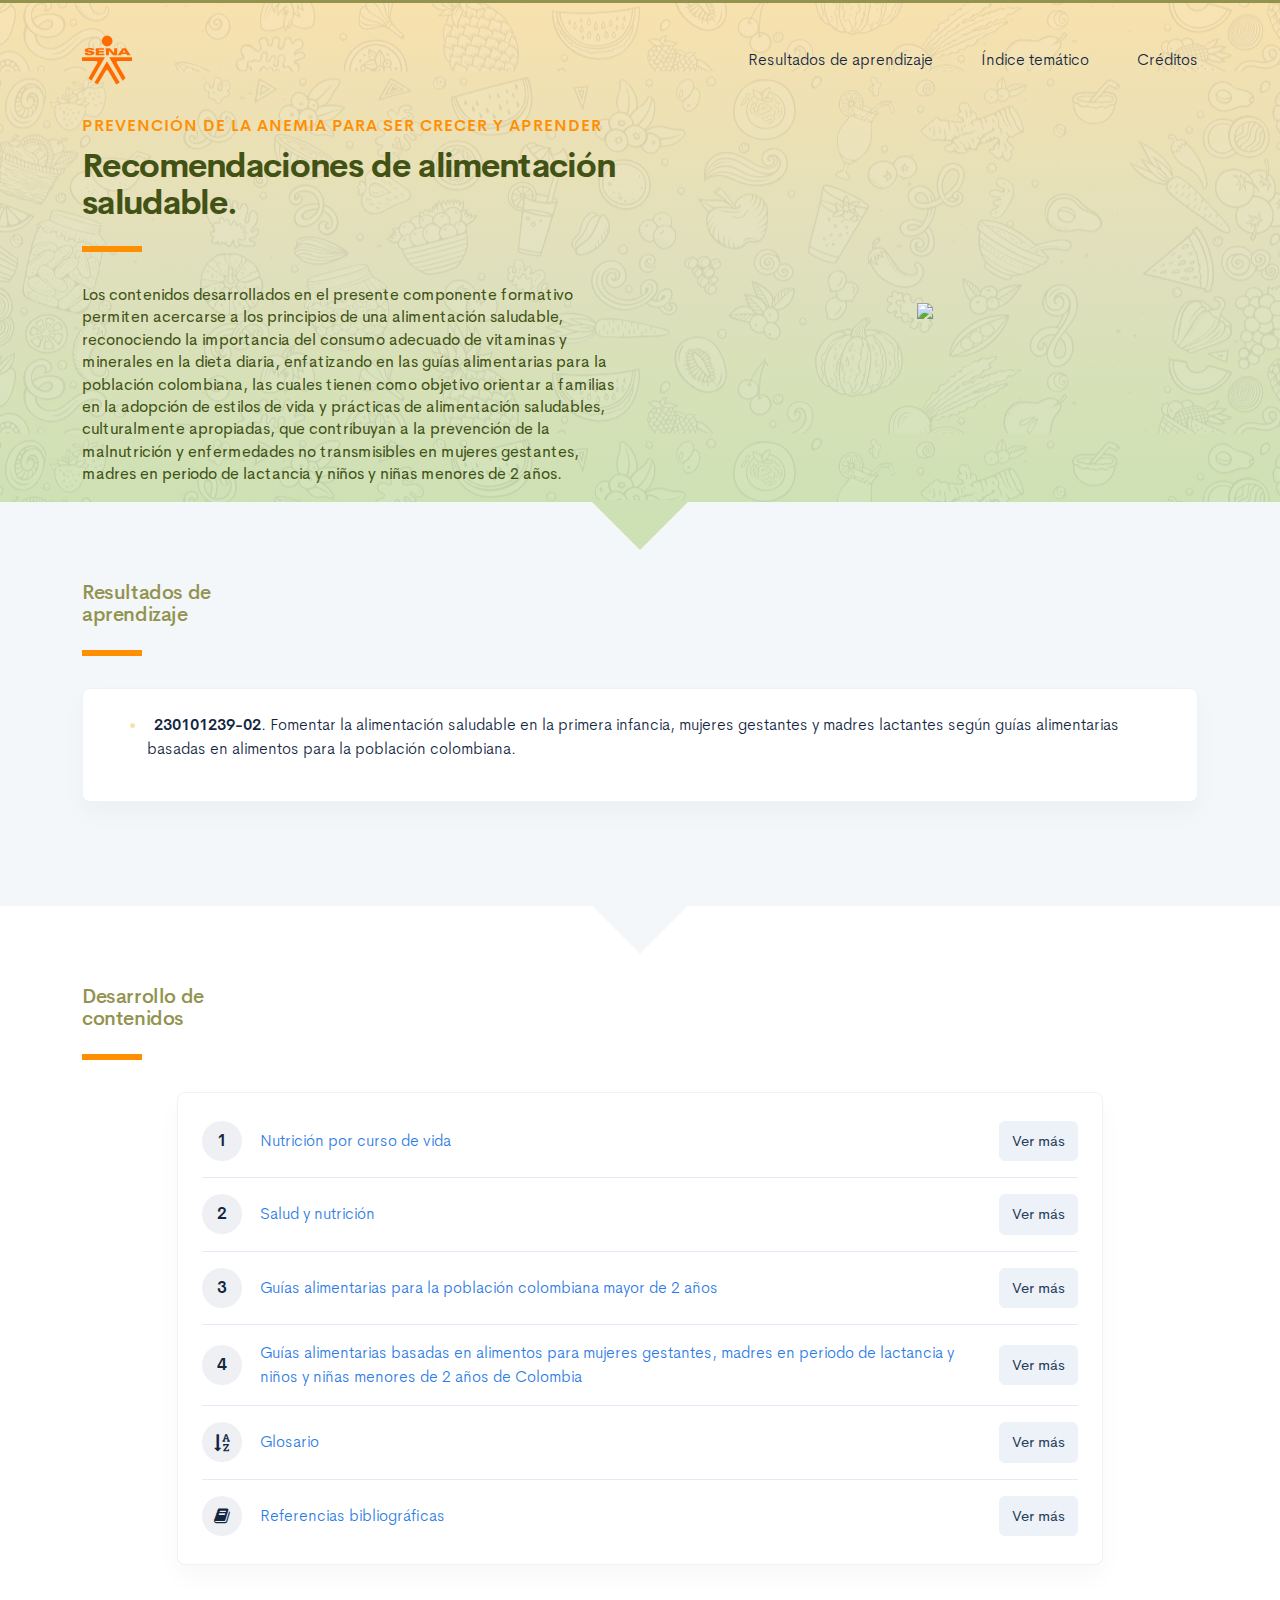
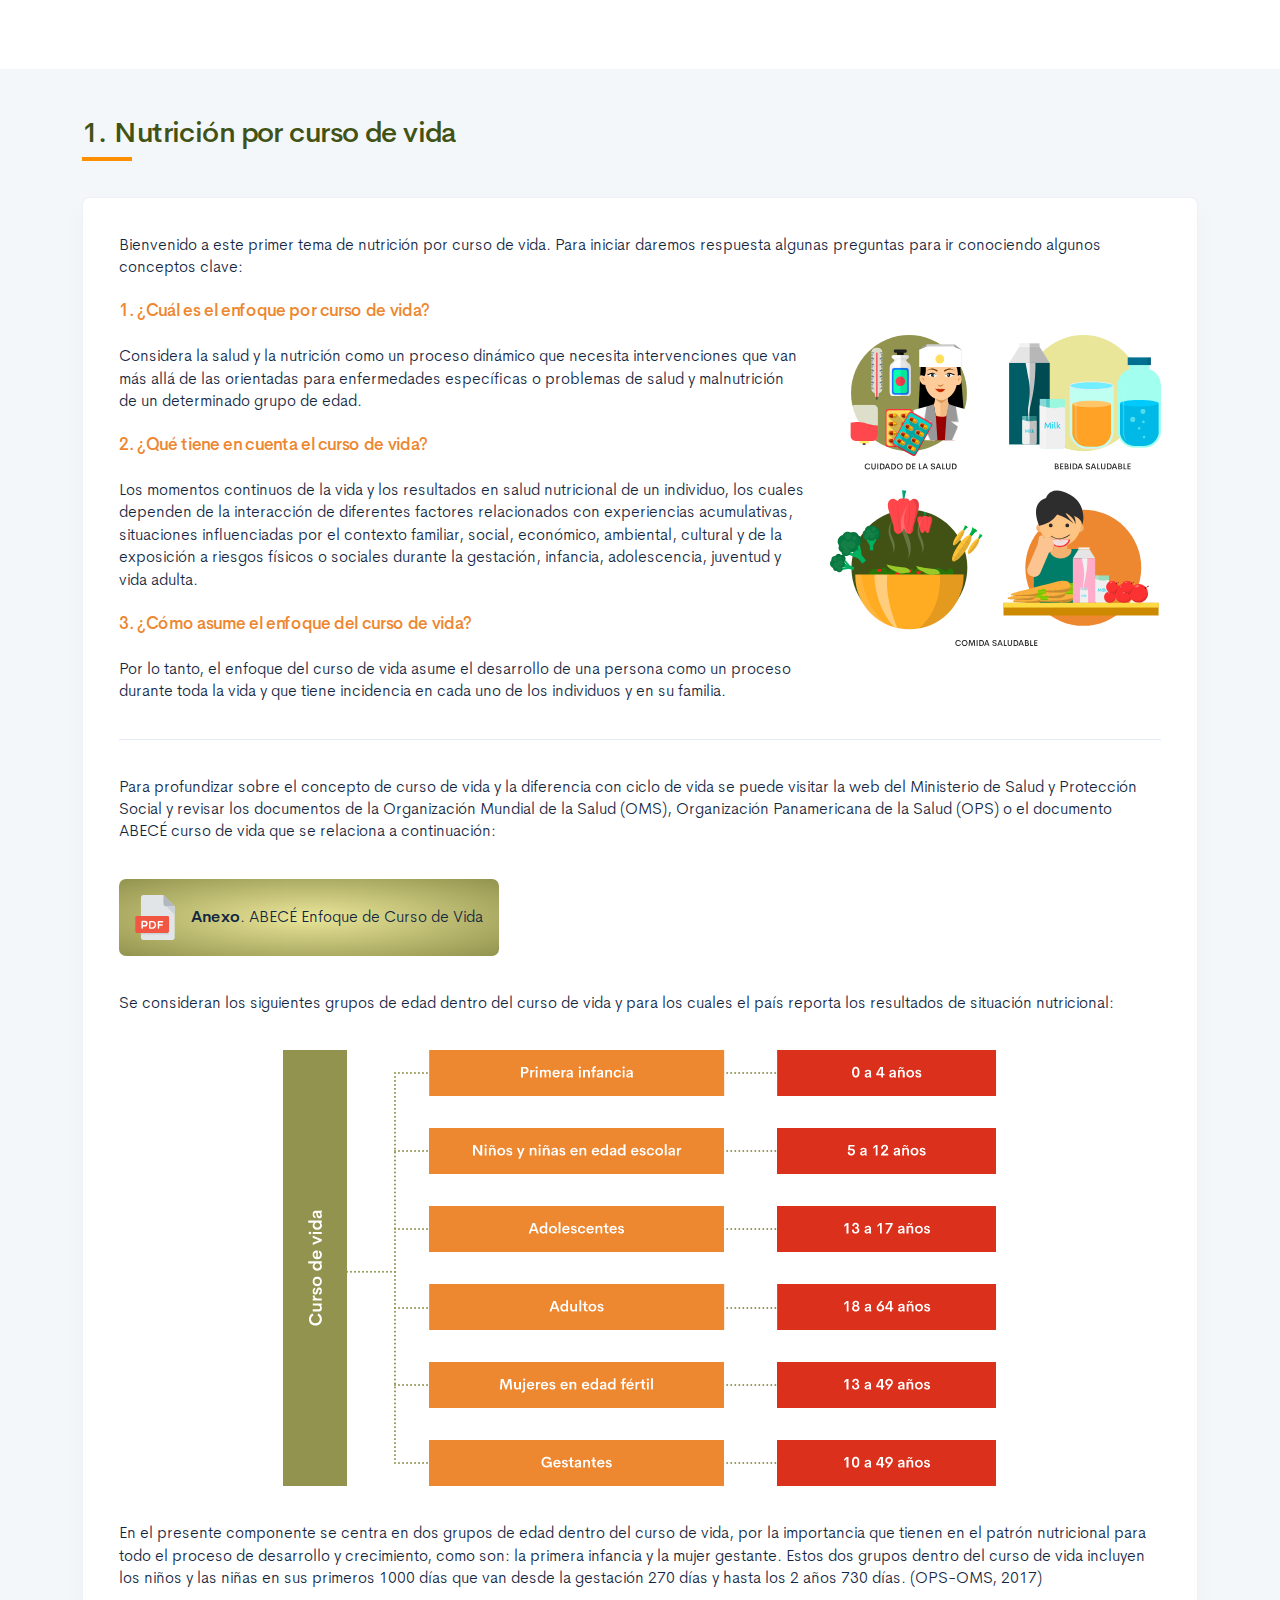
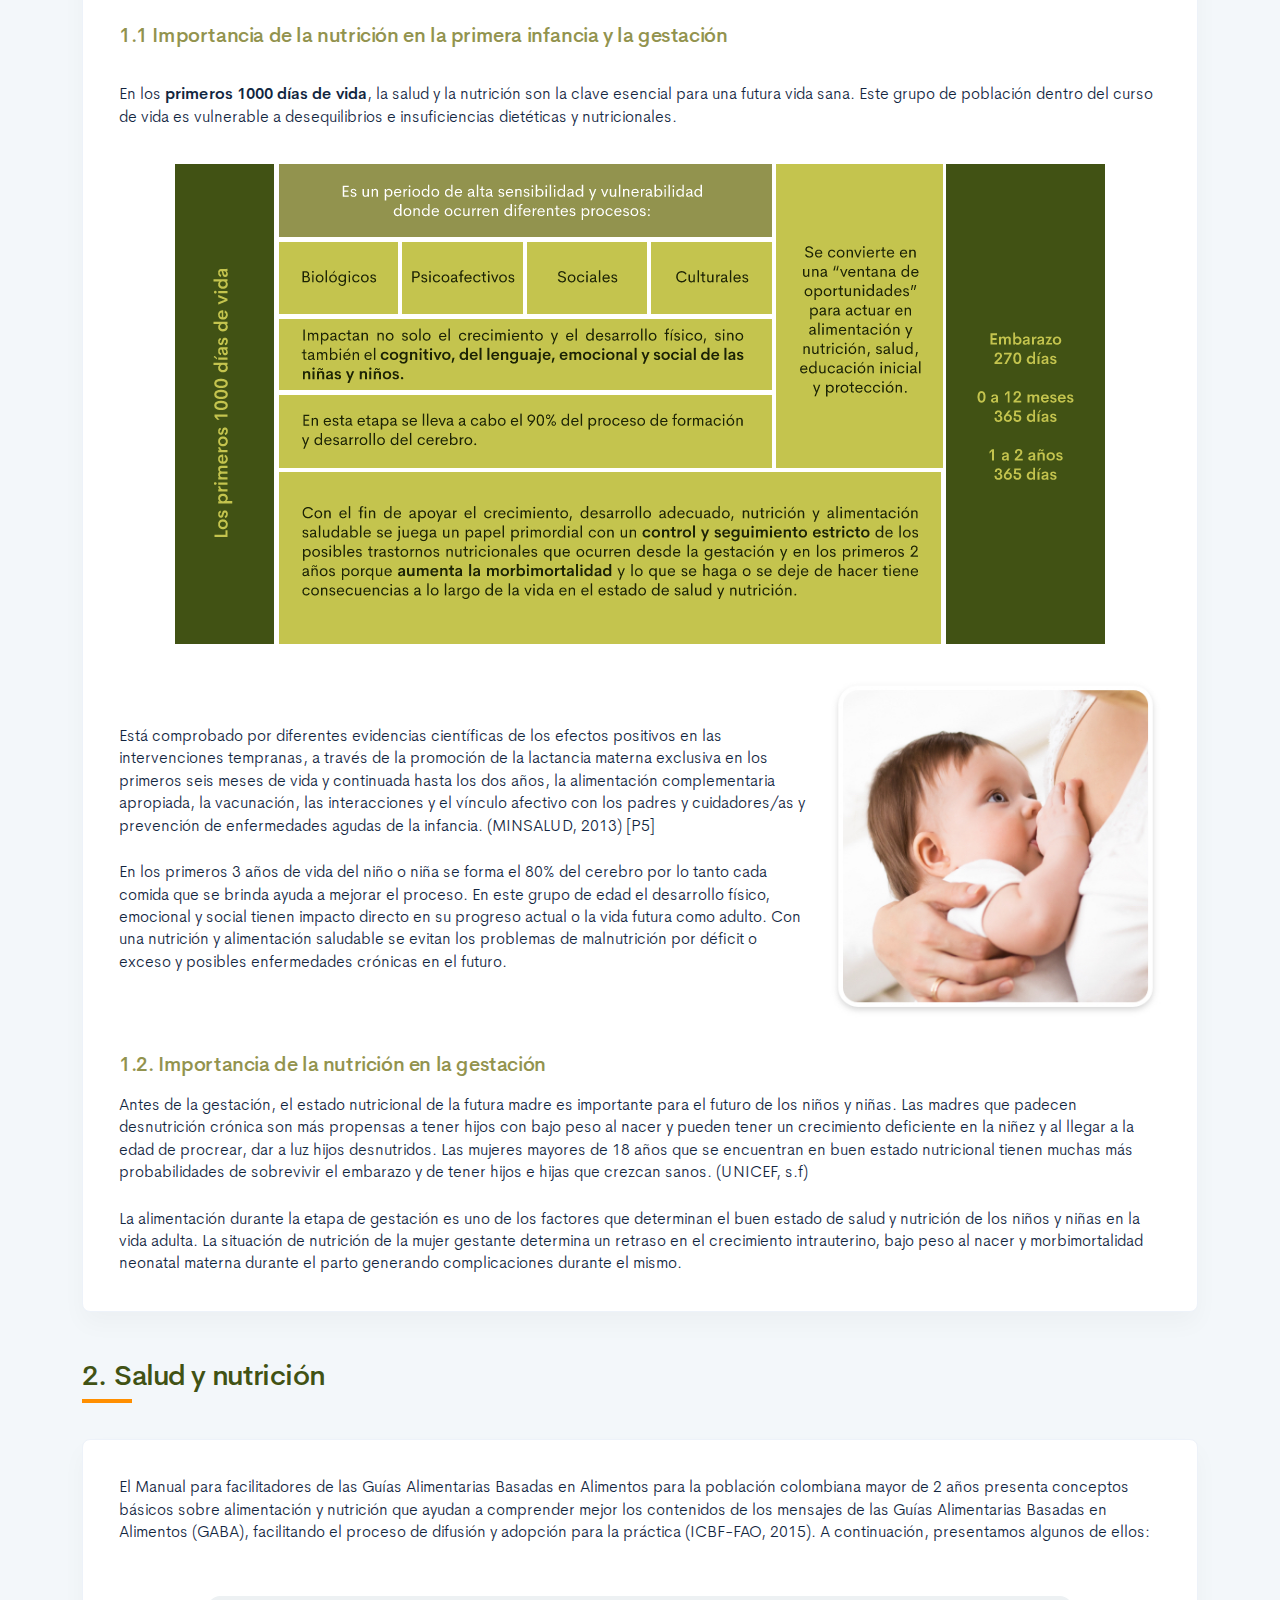
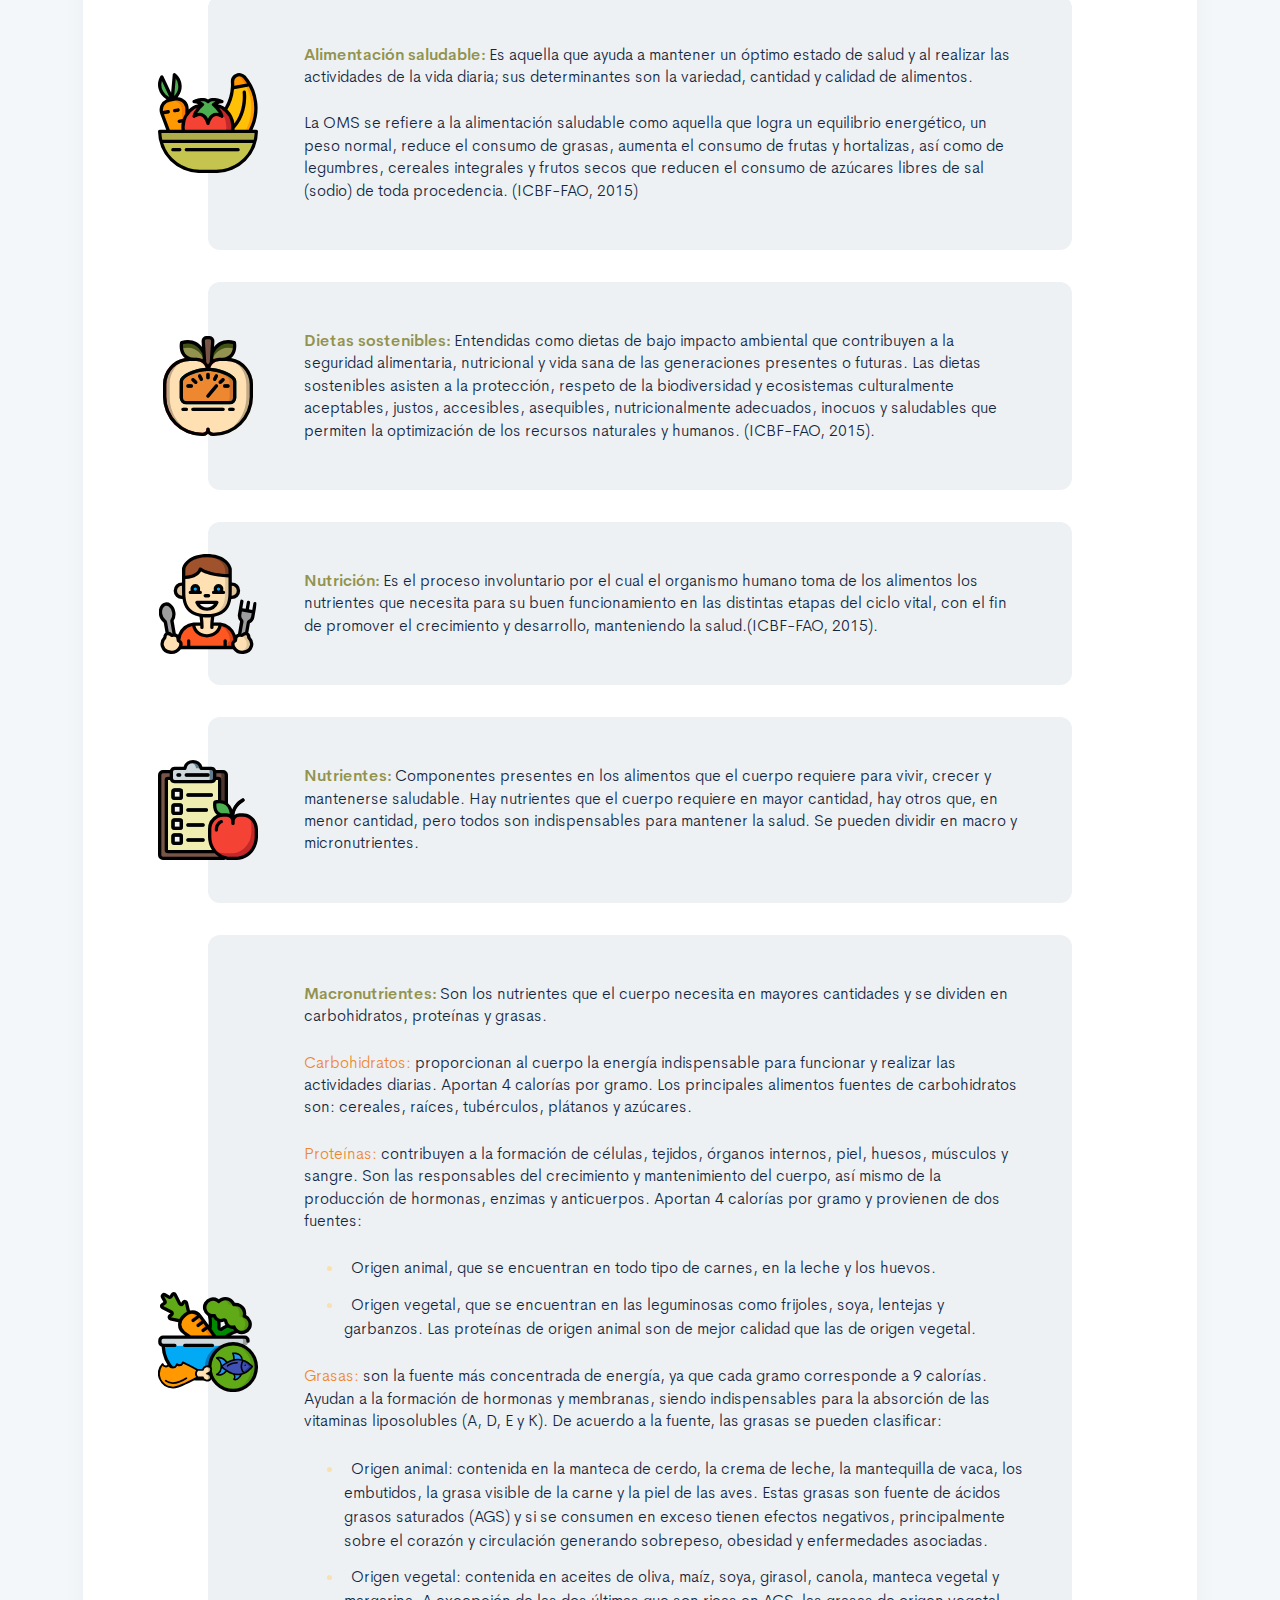
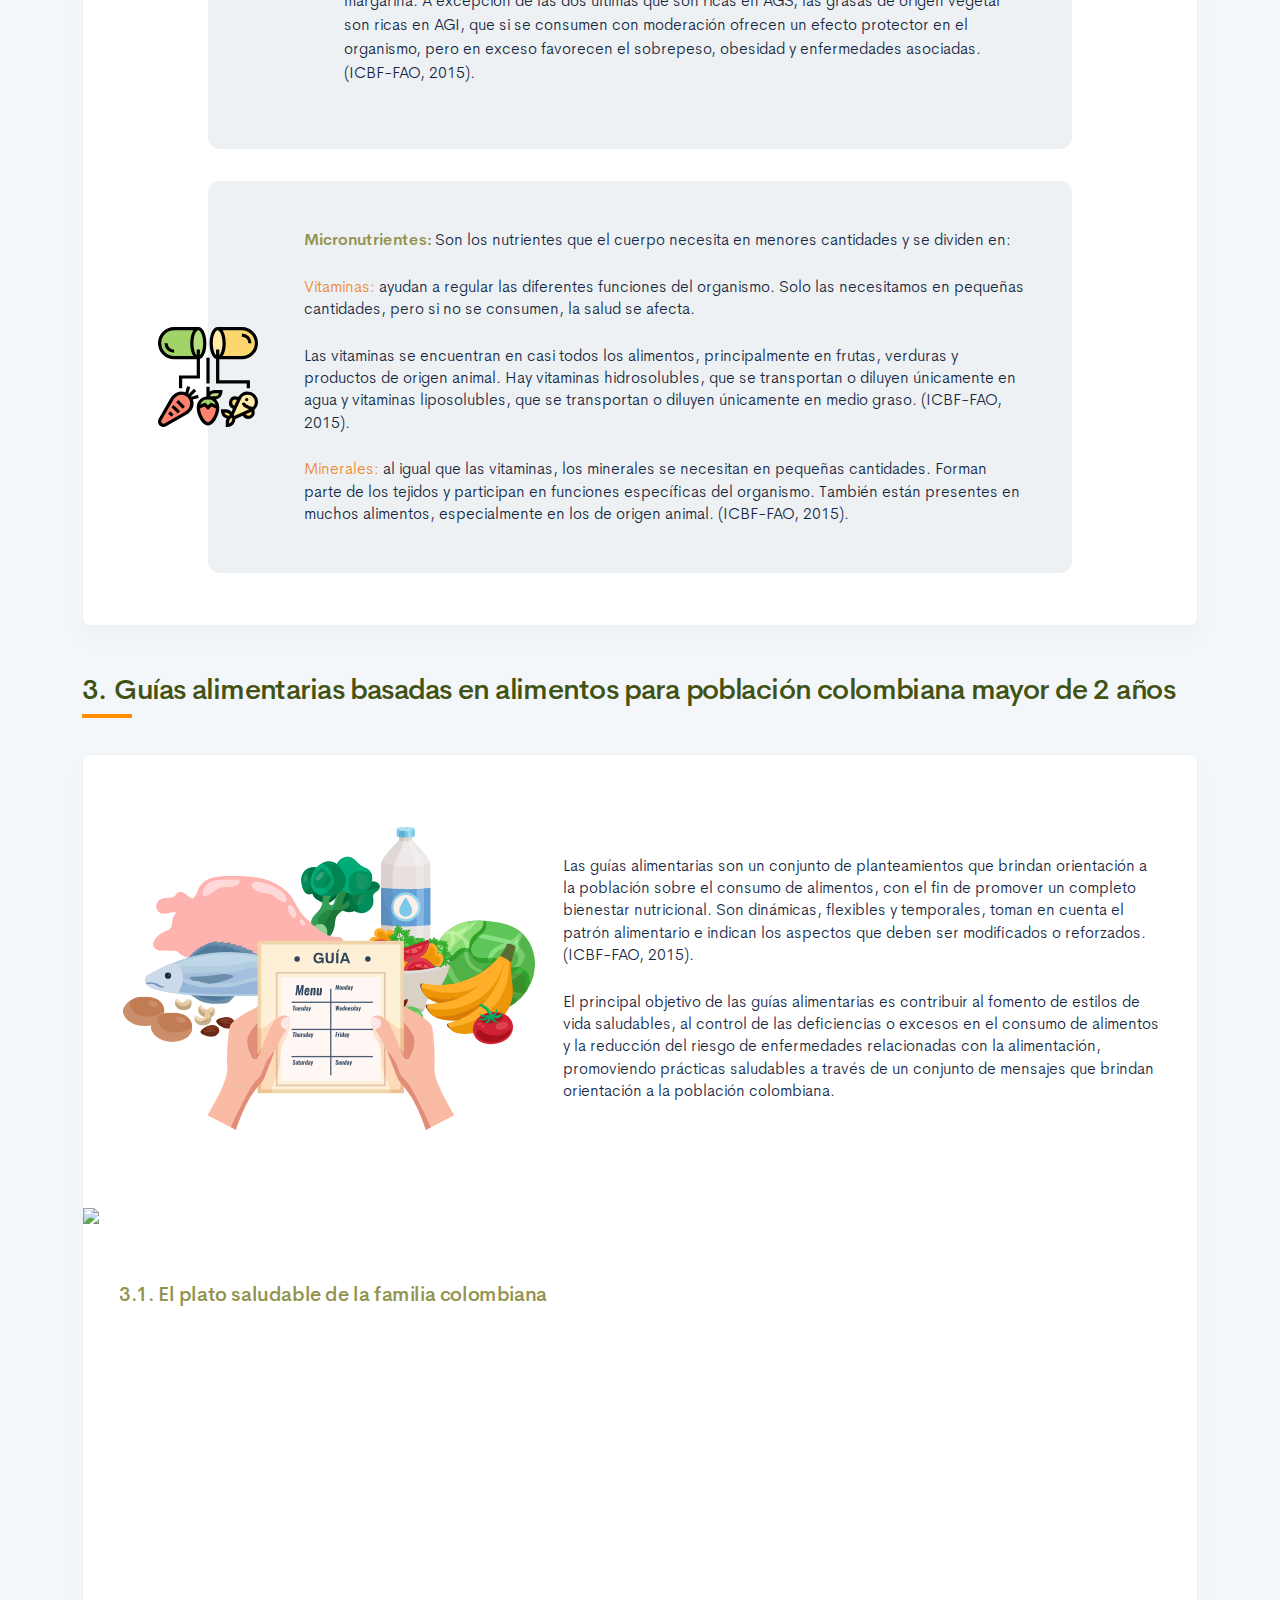
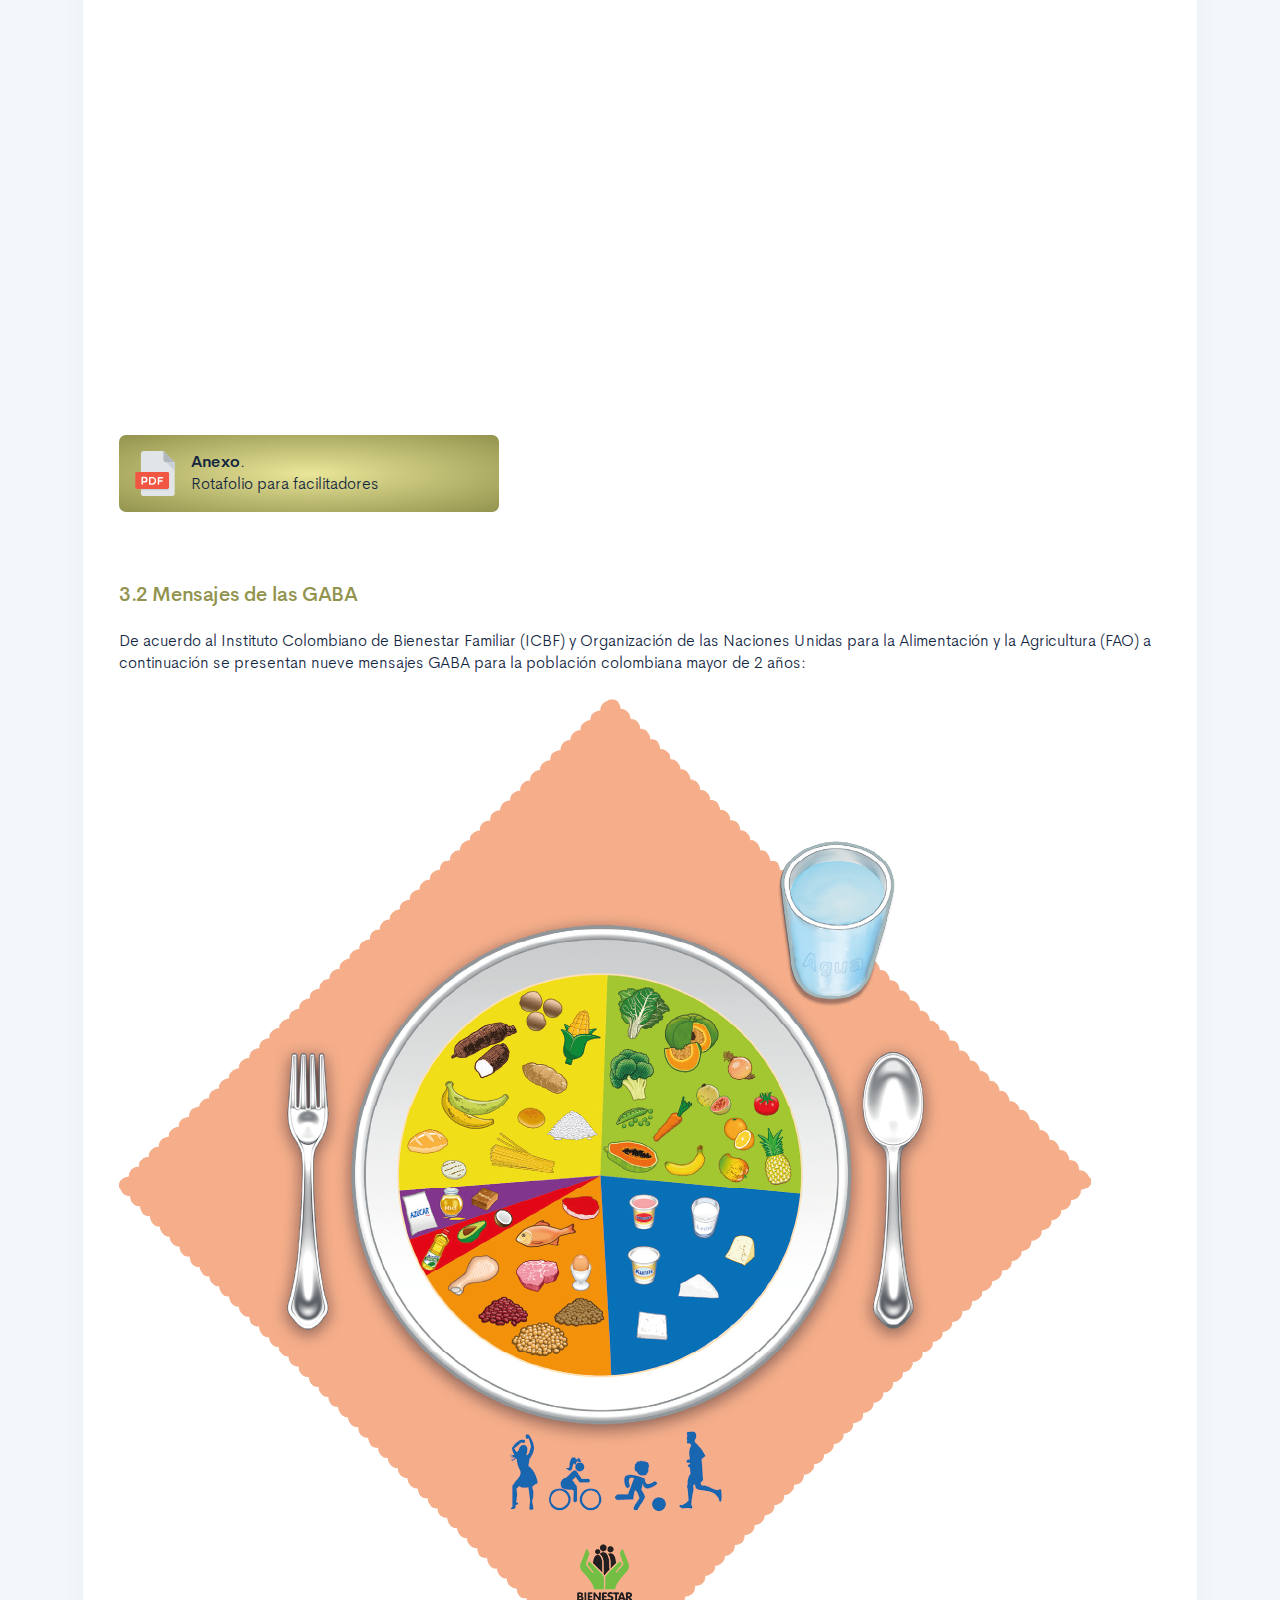
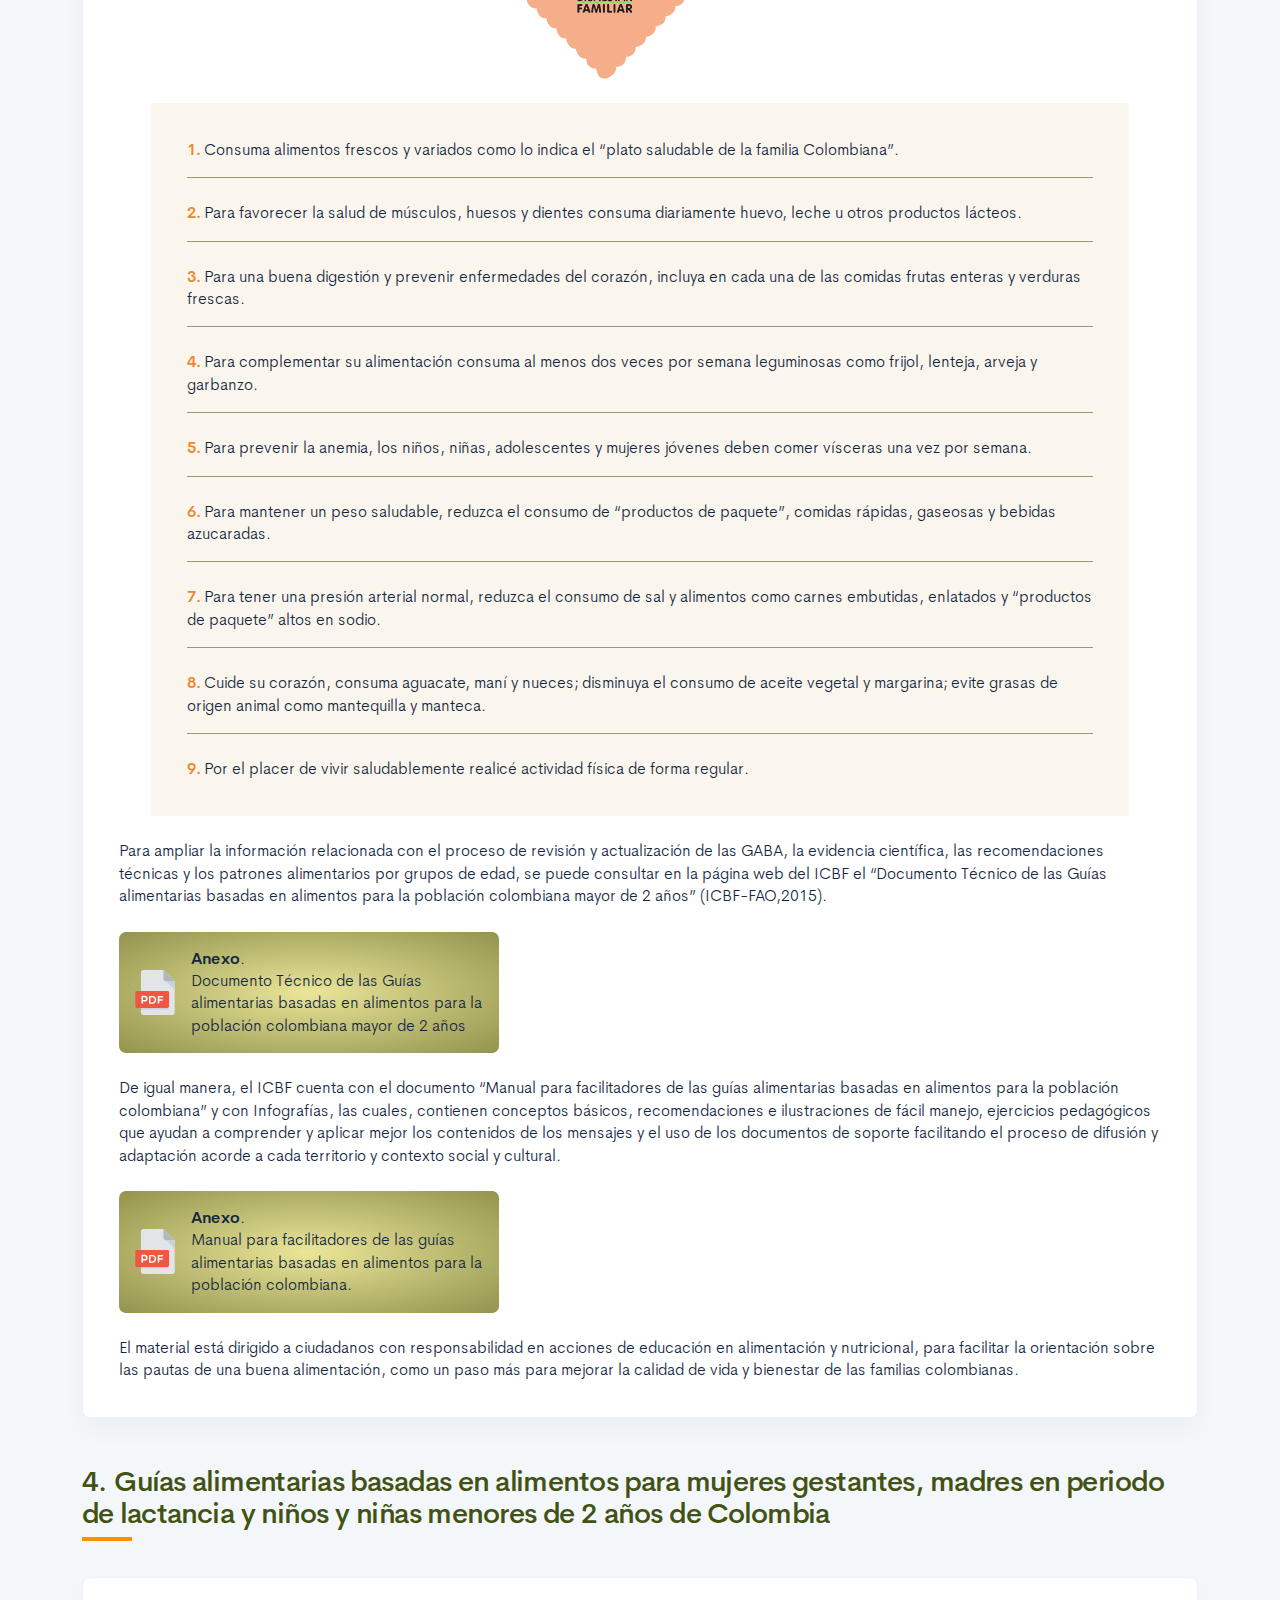
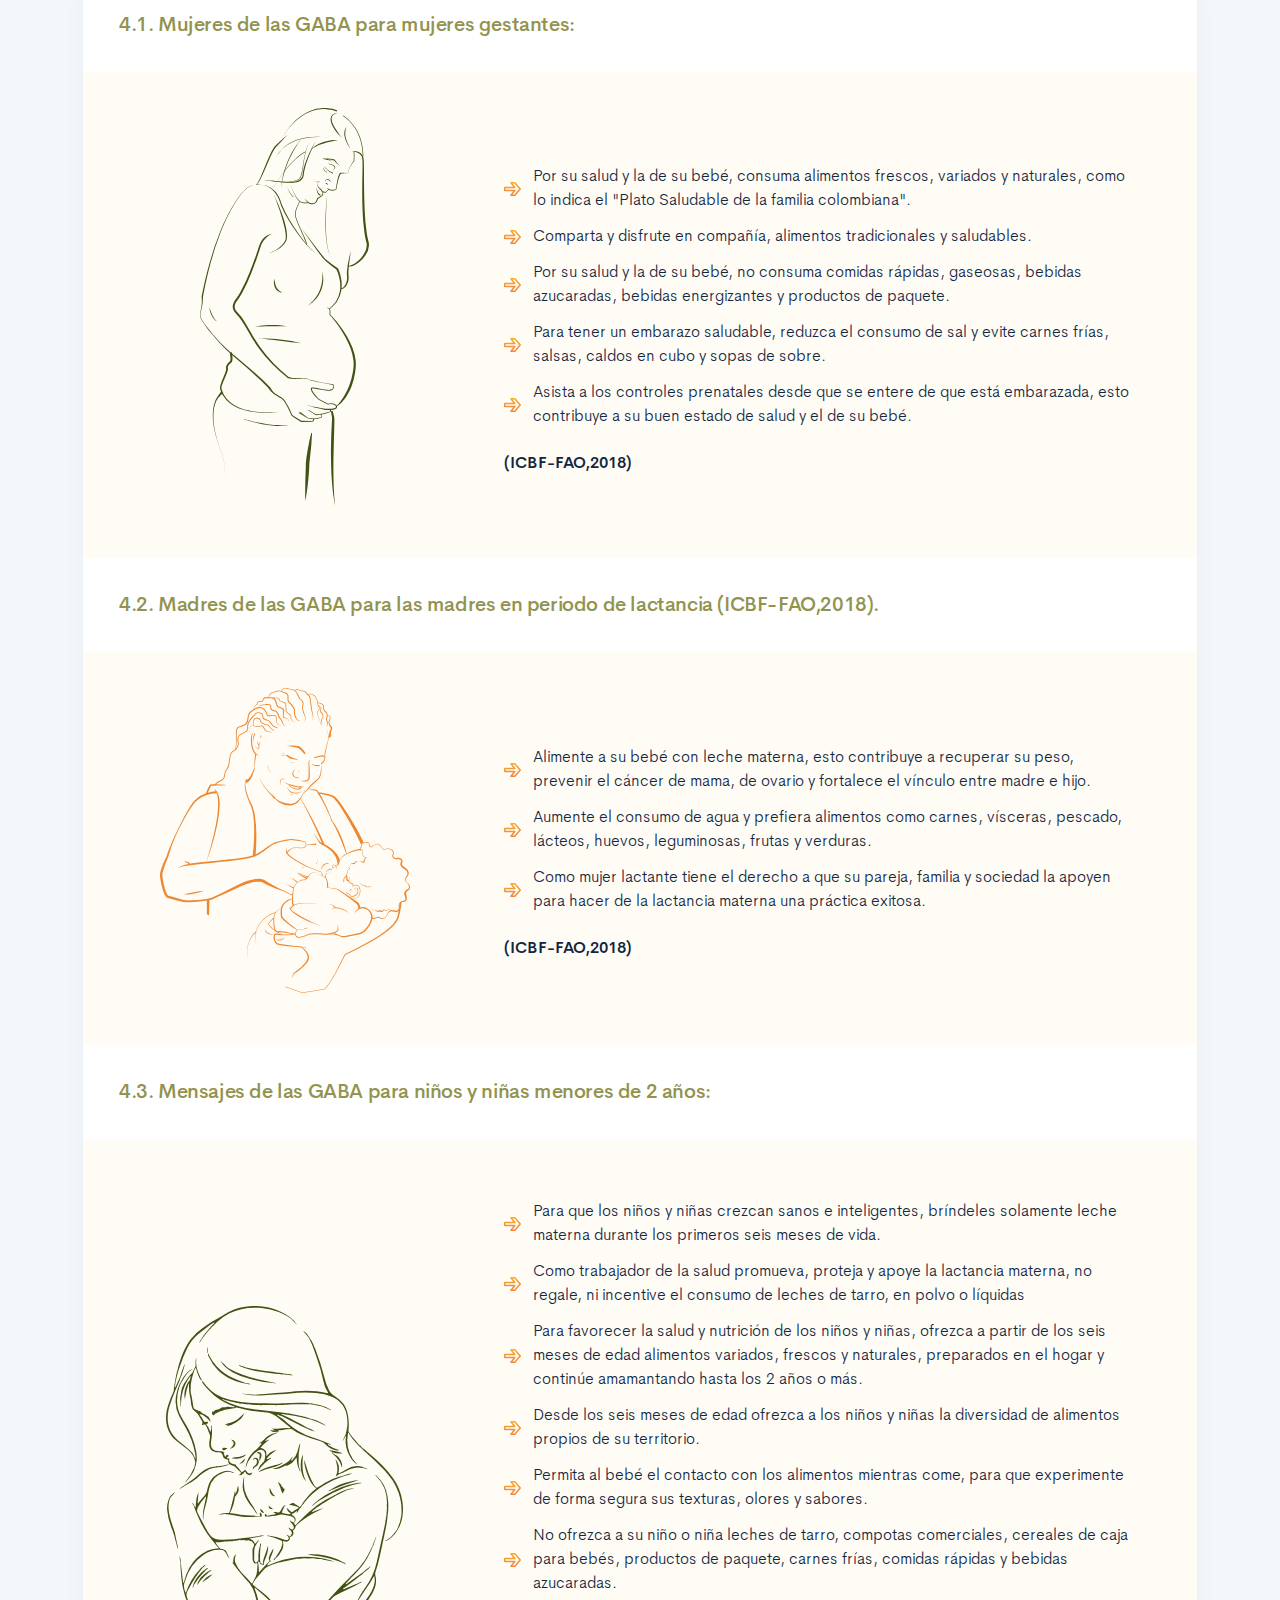
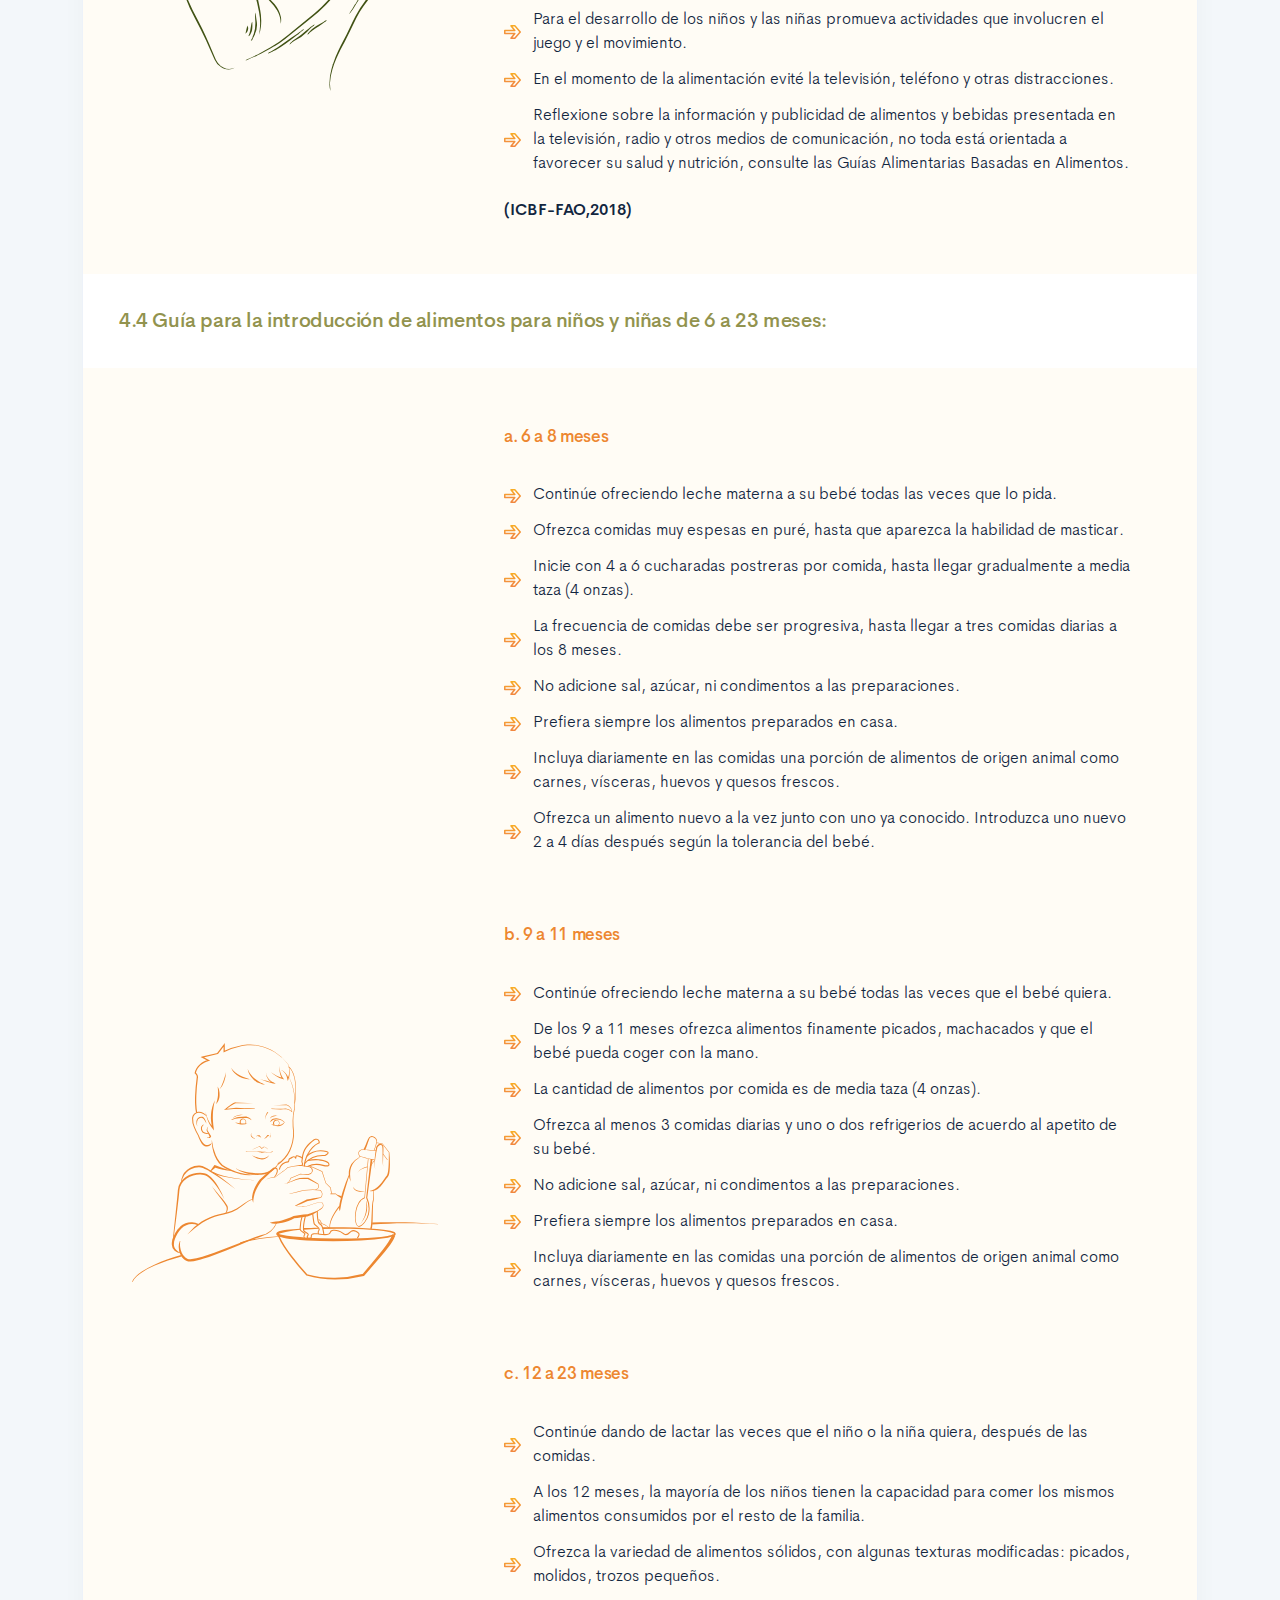
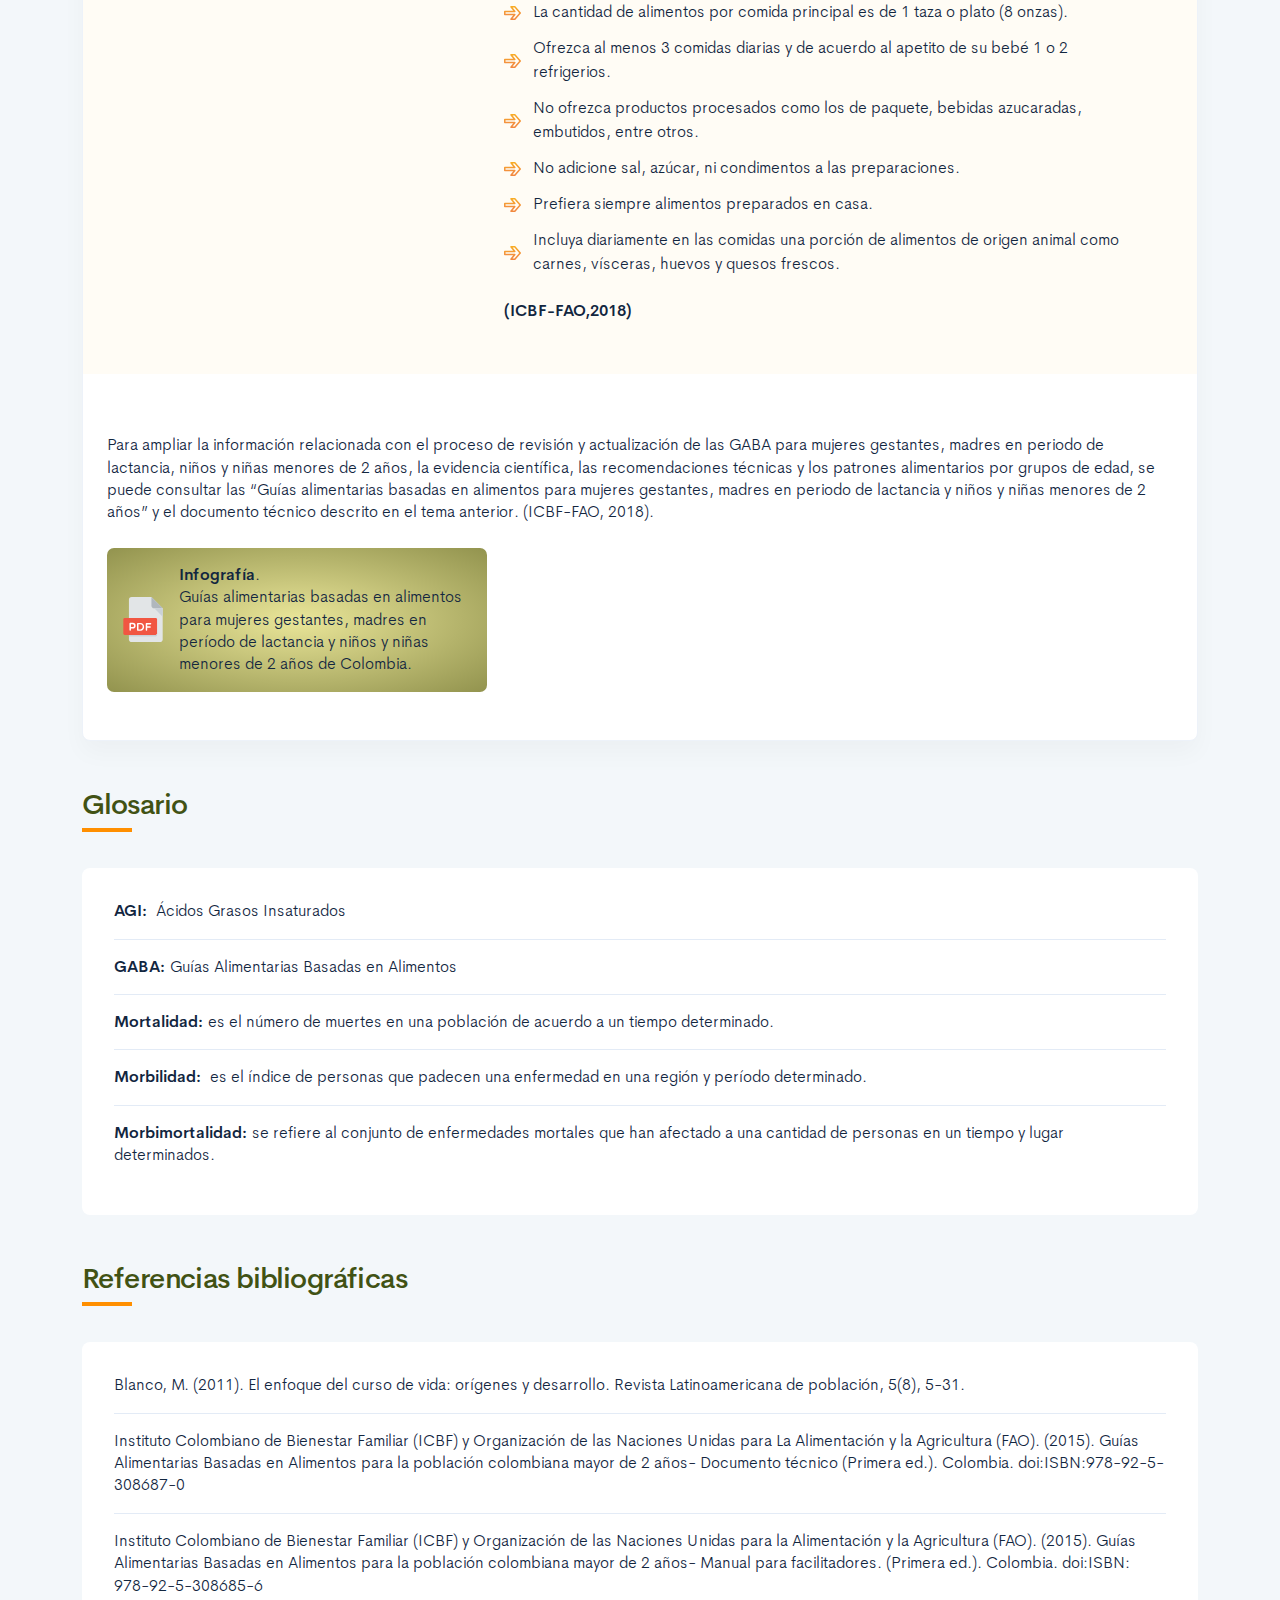
==== public/material.html @ e5011303 "ajuste imagen plato colombiano" ====
<!DOCTYPE html>
<html lang="es">
    <head>
        <meta charset="UTF-8">
        <meta name="viewport" content="width=device-width, user-scalable=no, initial-scale=1.0, maximum-scale=1.0, minimum-scale=1.0">
        <title>Recomendaciones de alimentación saludable.</title>
        <meta meta name="description" content="Los contenidos desarrollados en el presente componente formativo permiten acercarse a los principios de una alimentación saludable, reconociendo la importancia del consumo adecuado de vitaminas y minerales en la dieta diaria, enfatizando en las guías alimentarias para la población colombiana, las cuales tienen como objetivo orientar a familias en la adopción de estilos de vida y prácticas de alimentación saludables, culturalmente apropiadas, que contribuyan a la prevención de la malnutrición y enfermedades no transmisibles en mujeres gestantes, madres en periodo de lactancia y niños y niñas menores de 2 años.">
        <link rel="icon" type="image/svg+xml" href="assets/images/logos/senaLogo.svg">
        <link rel="stylesheet" href="assets/fonts/feather/feather.css">
        <link rel="stylesheet" href="assets/fonts/fontawesome/css/font-awesome.css">
        <link href="assets/css/fancybox.css" rel="stylesheet">
        <link href="assets/css/animate.css" rel="stylesheet">
        <link rel="stylesheet" href="assets/css/main.css">
    </head>
    <body class="theme-dark page-header-textura" id="page-home">
        <header class="curso-presentacion page-header" id="CursoPresentacion">
            <div class="page-textura">
                <div class="container">
                    <div class="curso-topbar"><a class="curso-topbar__logo"><svg xmlns="http://www.w3.org/2000/svg" width="168.273" height="164.177" viewBox="0 0 168.273 164.177">
                                <path id="SENA_LOGO" data-name="SENA LOGO" d="M85.349,1a18.09,18.09,0,1,0,18.09,18.09h0A18.1,18.1,0,0,0,85.349,1ZM25.617,42.983a33.722,33.722,0,0,0-9.386,1.024,11.156,11.156,0,0,0-5.12,2.56A5.346,5.346,0,0,0,10.086,52.2c.683,1.707,2.56,2.9,4.608,3.584,4.437,1.536,9.386,1.877,13.994,2.731a5.1,5.1,0,0,1,2.389,1.024,1.369,1.369,0,0,1-.683,2.048,9.146,9.146,0,0,1-5.291.683A8.354,8.354,0,0,1,20.5,61.244a1.962,1.962,0,0,1-.853-2.389H9.233A7.663,7.663,0,0,0,10.6,63.463a7.59,7.59,0,0,0,4.267,2.389A28.541,28.541,0,0,0,23.4,66.876,52.426,52.426,0,0,0,35,66.023a11.043,11.043,0,0,0,5.8-2.9,5.358,5.358,0,0,0-1.365-8.533,21.267,21.267,0,0,0-5.8-2.048c-3.072-.683-5.973-1.024-9.045-1.536a9.114,9.114,0,0,1-3.072-.853,1.226,1.226,0,0,1,0-2.219,9.369,9.369,0,0,1,4.437-.683,10.554,10.554,0,0,1,4.608.853A1.877,1.877,0,0,1,31.59,49.81h9.9a5.669,5.669,0,0,0-1.195-3.584A8.875,8.875,0,0,0,35.515,43.5c-3.584-.341-6.827-.512-9.9-.512Zm21.333.683V67.217H75.792V62.1H57.531V57.489H73.744V52.54H57.531V48.786H75.109v-5.12Zm47.615,0H81.253V67.217H91.322V51.346l13.824,15.872h13.824V43.666H108.9v15.7Zm42.495,0L120.676,67.217h10.581l2.56-4.267H150.2l2.389,4.267h11.776l-15.53-23.551ZM142.35,49.3l5.12,8.533h-10.41ZM.7,74.044l.171,12.8L49,86.673c2.389.512,3.925,2.048,3.413,5.8l-29.7,51.711,9.557,9.045L78.01,74.044Zm91.646,0L137.4,152.89l9.9-8.874L117.433,92.3c-.512-3.584.853-5.291,3.413-5.8l48.127.171V74.044ZM84.837,87.185,42.512,159.546l11.264,5.461,28.159-47.615a4.283,4.283,0,0,1,2.9-1.195,4.681,4.681,0,0,1,3.072,1.195l28.159,47.786,11.605-5.973Z" transform="translate(-0.7 -1)" fill="#FF6B00" />
                            </svg>
                        </a><a class="curso-topbar__menubar collapsed btn-menu-responsive" data-toggle="collapse" href="#curso-topbar__nav" aria-expanded="false"><span></span><span></span><span></span></a>
                        <nav class="curso-topbar__nav collapse show d-none d-md-block" id="curso-topbar__nav">
                            <ul class="curso-topbar__list">
                                <li class="curso-topbar__item"><a class="curso-topbar__link" href="#ResultadosAprendizaje"><span>Resultados de aprendizaje</span></a></li>
                                <li class="curso-topbar__item"><a class="curso-topbar__link" href="#IndiceTematico"><span>Índice temático</span></a></li>
                                <li class="curso-topbar__item"><a class="curso-topbar__link" href="#Creditos"><span>Créditos</span></a></li>
                            </ul>
                        </nav>
                    </div>
                    <div class="curso-portada">
                        <div class="row align-items-center">
                            <div class="col-12 col-lg-6">
                                <div class="curso-container">
                                    <h3 class="curso-subtitulo text-color-orange" id="curso-titulo-componente">PREVENCIÓN DE LA ANEMIA PARA SER CRECER Y APRENDER</h3>
                                    <h1 class="curso-titulo" id="curso-titulo-tema">Recomendaciones de alimentación saludable.</h1>
                                    <div class="brand-line-primary"></div>
                                    <p class="curso-descripcion">Los contenidos desarrollados en el presente componente formativo permiten acercarse a los principios de una alimentación saludable, reconociendo la importancia del consumo adecuado de vitaminas y minerales en la dieta diaria, enfatizando en las guías alimentarias para la población colombiana, las cuales tienen como objetivo orientar a familias en la adopción de estilos de vida y prácticas de alimentación saludables, culturalmente apropiadas, que contribuyan a la prevención de la malnutrición y enfermedades no transmisibles en mujeres gestantes, madres en periodo de lactancia y niños y niñas menores de 2 años.</p>
                                    <!--p.curso-descripcion El aprendiz podrá identificar los elementos conceptuales relacionados con la atención integral de la primera infancia y nutrición materno infantil desde el sector salud. -->
                                </div>
                            </div>
                            <div class="col-12 col-lg-6 text-center">
                                <div class="d-none d-lg-block"><img class="curso-imagen" src="assets/images/header/header_media.svg" /></div>
                            </div>
                        </div>
                    </div>
                </div>
            </div>
        </header>
        <section class="curso-resultados section bg-base-light" id="ResultadosAprendizaje">
            <div class="container">
                <h2> Resultados de <br>aprendizaje</h2>
                <div class="brand-line-primary"></div>
                <div class="card resultado-item">
                    <div class="card-body">
                        <ul class="bg-color-dark">
                            <li> <span><strong>230101239-02</strong>. Fomentar la alimentación saludable en la primera infancia, mujeres gestantes y madres lactantes según guías alimentarias basadas en alimentos para la población colombiana.</span></li>
                        </ul>
                    </div>
                </div>
            </div>
        </section>
        <section class="curso-indice-tematico section" id="IndiceTematico">
            <div class="container">
                <h2>Desarrollo de <br>contenidos</h2>
                <div class="brand-line-primary"></div>
                <div class="row justify-content-center">
                    <div class="col-12 col-sm-10">
                        <div class="card wow flipInX" data-wow-delay=".4s">
                            <div class="card-body">
                                <ul class="list-group list-group-flush list my-n3 nav-temas">
                                    <li class="list-group-item nav-tema-item">
                                        <div class="row align-items-center">
                                            <div class="col-auto">
                                                <div class="avatar avatar-sm"><span class="nav-tema-item__icon avatar-title font-size-lg bg-secondary-soft rounded-circle text-primary font-weight-bold">1</span></div>
                                            </div>
                                            <div class="col ml-n2"><span class="nav-tema-item__titulo"> <a href="#tema-1">Nutrición por curso de vida</a></span></div>
                                            <div class="col-auto"> <a class="btn btn-light nav-tema-item__btn" href="#tema-1">Ver más</a></div>
                                        </div>
                                    </li>
                                    <li class="list-group-item nav-tema-item">
                                        <div class="row align-items-center">
                                            <div class="col-auto">
                                                <div class="avatar avatar-sm"><span class="nav-tema-item__icon avatar-title font-size-lg bg-secondary-soft rounded-circle text-primary font-weight-bold">2</span></div>
                                            </div>
                                            <div class="col ml-n2"><span class="nav-tema-item__titulo"> <a href="#tema-2">Salud y nutrición</a></span></div>
                                            <div class="col-auto"> <a class="btn btn-light nav-tema-item__btn" href="#tema-2">Ver más</a></div>
                                        </div>
                                    </li>
                                    <li class="list-group-item nav-tema-item">
                                        <div class="row align-items-center">
                                            <div class="col-auto">
                                                <div class="avatar avatar-sm"><span class="nav-tema-item__icon avatar-title font-size-lg bg-secondary-soft rounded-circle text-primary font-weight-bold">3</span></div>
                                            </div>
                                            <div class="col ml-n2"><span class="nav-tema-item__titulo"> <a href="#tema-3">Guías alimentarias para la población colombiana mayor de 2 años</a></span></div>
                                            <div class="col-auto"> <a class="btn btn-light nav-tema-item__btn" href="#tema-3">Ver más</a></div>
                                        </div>
                                    </li>
                                    <li class="list-group-item nav-tema-item">
                                        <div class="row align-items-center">
                                            <div class="col-auto">
                                                <div class="avatar avatar-sm"><span class="nav-tema-item__icon avatar-title font-size-lg bg-secondary-soft rounded-circle text-primary font-weight-bold">4</span></div>
                                            </div>
                                            <div class="col ml-n2"><span class="nav-tema-item__titulo"> <a href="#tema-4">Guías alimentarias basadas en alimentos para mujeres gestantes, madres en periodo de lactancia y niños y niñas menores de 2 años de Colombia</a></span></div>
                                            <div class="col-auto"> <a class="btn btn-light nav-tema-item__btn" href="#tema-4">Ver más</a></div>
                                        </div>
                                    </li>
                                    <li class="list-group-item nav-tema-item">
                                        <div class="row align-items-center">
                                            <div class="col-auto">
                                                <div class="avatar avatar-sm"><span class="nav-tema-item__icon avatar-title font-size-lg bg-secondary-soft rounded-circle text-primary font-weight-bold"> <i class="fa fa-sort-alpha-asc"></i></span></div>
                                            </div>
                                            <div class="col ml-n2"><span class="nav-tema-item__titulo"> <a href="#glosario">Glosario</a></span></div>
                                            <div class="col-auto"> <a class="btn btn-light nav-tema-item__btn" href="#glosario">Ver más</a></div>
                                        </div>
                                    </li>
                                    <li class="list-group-item nav-tema-item">
                                        <div class="row align-items-center">
                                            <div class="col-auto">
                                                <div class="avatar avatar-sm"><span class="nav-tema-item__icon avatar-title font-size-lg bg-secondary-soft rounded-circle text-primary font-weight-bold"> <i class="fa fa-book"></i></span></div>
                                            </div>
                                            <div class="col ml-n2"><span class="nav-tema-item__titulo"> <a href="#referencias">Referencias bibliográficas</a></span></div>
                                            <div class="col-auto"> <a class="btn btn-light nav-tema-item__btn" href="#referencias">Ver más</a></div>
                                        </div>
                                    </li>
                                </ul>
                            </div>
                        </div>
                    </div>
                </div>
            </div>
        </section>
        <section id="mainContent">
            <div id="tema-1">
                <div class="container">
                    <div class="header-ecored">
                        <h1>1. Nutrición por curso de vida</h1>
                    </div>
                    <div class="card">
                        <div class="card-body p-5">
                            <p>Bienvenido a este primer tema de nutrición por curso de vida. Para iniciar daremos respuesta algunas preguntas para ir conociendo algunos conceptos clave: </p>
                            <div class="row justify-content-center align-items-center">
                                <div class="col-12 col-md-8">
                                    <h3 class="my-4">1. ¿Cuál es el enfoque por curso de vida? </h3>
                                    <p class="mt-4">Considera la salud y la nutrición como un proceso dinámico que necesita intervenciones que van más allá de las orientadas para enfermedades específicas o problemas de salud y malnutrición de un determinado grupo de edad.</p>
                                    <h3 class="my-4">2. ¿Qué tiene en cuenta el curso de vida?</h3>
                                    <p class="mt-4">Los momentos continuos de la vida y los resultados en salud nutricional de un individuo, los cuales dependen de la interacción de diferentes factores relacionados con experiencias acumulativas, situaciones influenciadas por el contexto familiar, social, económico, ambiental, cultural y de la exposición a riesgos físicos o sociales durante la gestación, infancia, adolescencia, juventud y vida adulta.</p>
                                    <h3 class="my-4">3. ¿Cómo asume el enfoque del curso de vida?</h3>
                                    <p class="mt-4">Por lo tanto, el enfoque del curso de vida asume el desarrollo de una persona como un proceso durante toda la vida y que tiene incidencia en cada uno de los individuos y en su familia.</p>
                                </div>
                                <div class="col-12 col-md-4"><img class="img-fluid" src="assets/images/pages/tema-1/comidasaludable.svg"></div>
                            </div>
                            <hr class="my-5">
                            <p class="mt-4">Para profundizar sobre el concepto de curso de vida y la diferencia con ciclo de vida se puede visitar la web del Ministerio de Salud y Protección Social y revisar los documentos de la Organización Mundial de la Salud (OMS), Organización Panamericana de la Salud (OPS) o el documento ABECÉ curso de vida que se relaciona a continuación:</p>
                            <section class="my-5"><a class="media-link" href="media/documentos/Anexo1_ABCenfoqueCV.pdf" target="_blank"> <img class="media-link-icon" src="assets/images/icons/icon_pdf.svg" alt="">
                                    <div class="media-link-title">
                                        <p><strong>Anexo</strong>. ABECÉ Enfoque de Curso de Vida</p>
                                    </div>
                                </a></section>
                            <p class="mt-4">Se consideran los siguientes grupos de edad dentro del curso de vida y para los cuales el país reporta los resultados de situación nutricional: </p>
                            <p class="text-center my-5"><img src="assets/images/pages/tema-1/tema-1-p3.png"></p>
                            <p class="mt-4">En el presente componente se centra en dos grupos de edad dentro del curso de vida, por la importancia que tienen en el patrón nutricional para todo el proceso de desarrollo y crecimiento, como son: la primera infancia y la mujer gestante. Estos dos grupos dentro del curso de vida incluyen los niños y las niñas en sus primeros 1000 días que van desde la gestación 270 días y hasta los 2 años 730 días. (OPS-OMS, 2017) </p>
                            <h2 class="my-5">1.1 Importancia de la nutrición en la primera infancia y la gestación </h2>
                            <p class="mt-4">En los <strong>primeros 1000 días de vida</strong>, la salud y la nutrición son la clave esencial para una futura vida sana. Este grupo de población dentro del curso de vida es vulnerable a desequilibrios e insuficiencias dietéticas y nutricionales.</p>
                            <p class="text-center my-5"><img src="assets/images/pages/tema-1/tema-11.png"></p>
                            <div class="row mt-5 align-items-center">
                                <div class="col-8">
                                    <p>Está comprobado por diferentes evidencias científicas de los efectos positivos en las intervenciones tempranas, a través de la promoción de la lactancia materna exclusiva en los primeros seis meses de vida y continuada hasta los dos años, la alimentación complementaria apropiada, la vacunación, las interacciones y el vínculo afectivo con los padres y cuidadores/as y prevención de enfermedades agudas de la infancia. (MINSALUD, 2013) [P5]</p>
                                    <p class="mt-4">En los primeros 3 años de vida del niño o niña se forma el 80% del cerebro por lo tanto cada comida que se brinda ayuda a mejorar el proceso. En este grupo de edad el desarrollo físico, emocional y social tienen impacto directo en su progreso actual o la vida futura como adulto. Con una nutrición y alimentación saludable se evitan los problemas de malnutrición por déficit o exceso y posibles enfermedades crónicas en el futuro. </p>
                                </div>
                                <div class="col-4"><img class="img-fluid" src="assets/images/pages/tema-1/tema-11-2.jpg"></div>
                            </div>
                            <h2 class="mt-5">1.2. Importancia de la nutrición en la gestación</h2>
                            <p>Antes de la gestación, el estado nutricional de la futura madre es importante para el futuro de los niños y niñas. Las madres que padecen desnutrición crónica son más propensas a tener hijos con bajo peso al nacer y pueden tener un crecimiento deficiente en la niñez y al llegar a la edad de procrear, dar a luz hijos desnutridos. Las mujeres mayores de 18 años que se encuentran en buen estado nutricional tienen muchas más probabilidades de sobrevivir el embarazo y de tener hijos e hijas que crezcan sanos. (UNICEF, s.f)</p>
                            <p class="mt-4">La alimentación durante la etapa de gestación es uno de los factores que determinan el buen estado de salud y nutrición de los niños y niñas en la vida adulta. La situación de nutrición de la mujer gestante determina un retraso en el crecimiento intrauterino, bajo peso al nacer y morbimortalidad neonatal materna durante el parto generando complicaciones durante el mismo.</p>
                        </div>
                    </div>
                </div>
            </div>
            <div id="tema-2">
                <div class="container">
                    <div class="header-ecored">
                        <h1>2. Salud y nutrición</h1>
                    </div>
                    <div class="card">
                        <div class="card-body p-5">
                            <p>El Manual para facilitadores de las Guías Alimentarias Basadas en Alimentos para la población colombiana mayor de 2 años presenta conceptos básicos sobre alimentación y nutrición que ayudan a comprender mejor los contenidos de los mensajes de las Guías Alimentarias Basadas en Alimentos (GABA), facilitando el proceso de difusión y adopción para la práctica (ICBF-FAO, 2015). A continuación, presentamos algunos de ellos: </p>
                            <div class="row justify-content-center mt-5">
                                <div class="col-10">
                                    <div class="card-media">
                                        <div class="card-media__body">
                                            <figure class="card__figure"><img class="img-fluid" src="assets/images/pages/tema-2/icon-1.svg"></figure>
                                            <div class="card__copy">
                                                <p><strong class="text-brand-color-light">Alimentación saludable:</strong> Es aquella que ayuda a mantener un óptimo estado de salud y al realizar las actividades de la vida diaria; sus determinantes son la variedad, cantidad y calidad de alimentos. </p>
                                                <p class="mt-4">La OMS se refiere a la alimentación saludable como aquella que logra un equilibrio energético, un peso normal, reduce el consumo de grasas, aumenta el consumo de frutas y hortalizas, así como de legumbres, cereales integrales y frutos secos que reducen el consumo de azúcares libres de sal (sodio) de toda procedencia. (ICBF-FAO, 2015)</p>
                                            </div>
                                        </div>
                                    </div>
                                </div>
                                <div class="col-10">
                                    <div class="card-media">
                                        <div class="card-media__body">
                                            <figure class="card__figure"><img class="img-fluid" src="assets/images/pages/tema-2/icon-2.svg"></figure>
                                            <div class="card__copy">
                                                <p><strong class="text-brand-color-light">Dietas sostenibles:</strong> Entendidas como dietas de bajo impacto ambiental que contribuyen a la seguridad alimentaria, nutricional y vida sana de las generaciones presentes o futuras. Las dietas sostenibles asisten a la protección, respeto de la biodiversidad y ecosistemas culturalmente aceptables, justos, accesibles, asequibles, nutricionalmente adecuados, inocuos y saludables que permiten la optimización de los recursos naturales y humanos. (ICBF-FAO, 2015).</p>
                                            </div>
                                        </div>
                                    </div>
                                </div>
                                <div class="col-10">
                                    <div class="card-media">
                                        <div class="card-media__body">
                                            <figure class="card__figure"><img class="img-fluid" src="assets/images/pages/tema-2/icon-3.svg"></figure>
                                            <div class="card__copy">
                                                <p><strong class="text-brand-color-light">Nutrición:</strong> Es el proceso involuntario por el cual el organismo humano toma de los alimentos los nutrientes que necesita para su buen funcionamiento en las distintas etapas del ciclo vital, con el fin de promover el crecimiento y desarrollo, manteniendo la salud.(ICBF-FAO, 2015).</p>
                                            </div>
                                        </div>
                                    </div>
                                </div>
                                <div class="col-10">
                                    <div class="card-media">
                                        <div class="card-media__body">
                                            <figure class="card__figure"><img class="img-fluid" src="assets/images/pages/tema-2/icon-4.svg"></figure>
                                            <div class="card__copy">
                                                <p><strong class="text-brand-color-light">Nutrientes:</strong> Componentes presentes en los alimentos que el cuerpo requiere para vivir, crecer y mantenerse saludable. Hay nutrientes que el cuerpo requiere en mayor cantidad, hay otros que, en menor cantidad, pero todos son indispensables para mantener la salud. Se pueden dividir en macro y micronutrientes.</p>
                                            </div>
                                        </div>
                                    </div>
                                </div>
                                <div class="col-10">
                                    <div class="card-media">
                                        <div class="card-media__body">
                                            <figure class="card__figure"><img class="img-fluid" src="assets/images/pages/tema-2/icon-5.svg"></figure>
                                            <div class="card__copy">
                                                <p><strong class="text-brand-color-light">Macronutrientes:</strong> Son los nutrientes que el cuerpo necesita en mayores cantidades y se dividen en carbohidratos, proteínas y grasas.</p>
                                                <p class="mt-4"><span class="text-color-1">Carbohidratos:</span> proporcionan al cuerpo la energía indispensable para funcionar y realizar las actividades diarias. Aportan 4 calorías por gramo. Los principales alimentos fuentes de carbohidratos son: cereales, raíces, tubérculos, plátanos y azúcares.</p>
                                                <p class="mt-4"><span class="text-color-1">Proteínas:</span> contribuyen a la formación de células, tejidos, órganos internos, piel, huesos, músculos y sangre. Son las responsables del crecimiento y mantenimiento del cuerpo, así mismo de la producción de hormonas, enzimas y anticuerpos. Aportan 4 calorías por gramo y provienen de dos fuentes: </p>
                                                <ul class="bg-color-dark mt-4">
                                                    <li><span>Origen animal, que se encuentran en todo tipo de carnes, en la leche y los huevos. </span></li>
                                                    <li><span>Origen vegetal, que se encuentran en las leguminosas como frijoles, soya, lentejas y garbanzos. Las proteínas de origen animal son de mejor calidad que las de origen vegetal. </span></li>
                                                </ul>
                                                <p class="mt-4"><span class="text-color-1">Grasas:</span> son la fuente más concentrada de energía, ya que cada gramo corresponde a 9 calorías. Ayudan a la formación de hormonas y membranas, siendo indispensables para la absorción de las vitaminas liposolubles (A, D, E y K). De acuerdo a la fuente, las grasas se pueden clasificar: </p>
                                                <ul class="bg-color-dark mt-4">
                                                    <li><span>Origen animal: contenida en la manteca de cerdo, la crema de leche, la mantequilla de vaca, los embutidos, la grasa visible de la carne y la piel de las aves. Estas grasas son fuente de ácidos grasos saturados (AGS) y si se consumen en exceso tienen efectos negativos, principalmente sobre el corazón y circulación generando sobrepeso, obesidad y enfermedades asociadas.</span></li>
                                                    <li><span>Origen vegetal: contenida en aceites de oliva, maíz, soya, girasol, canola, manteca vegetal y margarina. A excepción de las dos últimas que son ricas en AGS, las grasas de origen vegetal son ricas en AGI, que si se consumen con moderación ofrecen un efecto protector en el organismo, pero en exceso favorecen el sobrepeso, obesidad y enfermedades asociadas.(ICBF-FAO, 2015).</span></li>
                                                </ul>
                                            </div>
                                        </div>
                                    </div>
                                </div>
                                <div class="col-10">
                                    <div class="card-media">
                                        <div class="card-media__body">
                                            <figure class="card__figure"><img class="img-fluid" src="assets/images/pages/tema-2/icon-6.svg"></figure>
                                            <div class="card__copy">
                                                <p><strong class="text-brand-color-light">Micronutrientes:</strong> Son los nutrientes que el cuerpo necesita en menores cantidades y se dividen en: </p>
                                                <p class="mt-4"><span class="text-color-1">Vitaminas:</span> ayudan a regular las diferentes funciones del organismo. Solo las necesitamos en pequeñas cantidades, pero si no se consumen, la salud se afecta. </p>
                                                <p class="mt-4">Las vitaminas se encuentran en casi todos los alimentos, principalmente en frutas, verduras y productos de origen animal. Hay vitaminas hidrosolubles, que se transportan o diluyen únicamente en agua y vitaminas liposolubles, que se transportan o diluyen únicamente en medio graso. (ICBF-FAO, 2015).</p>
                                                <p class="mt-4"><span class="text-color-1">Minerales:</span> al igual que las vitaminas, los minerales se necesitan en pequeñas cantidades. Forman parte de los tejidos y participan en funciones específicas del organismo. También están presentes en muchos alimentos, especialmente en los de origen animal. (ICBF-FAO, 2015).</p>
                                            </div>
                                        </div>
                                    </div>
                                </div>
                            </div>
                        </div>
                    </div>
                </div>
            </div>
            <div id="tema-3">
                <div class="container">
                    <div class="header-ecored">
                        <h1>3. Guías alimentarias basadas en alimentos para población colombiana mayor de 2 años</h1>
                    </div>
                    <div class="card">
                        <div class="card-body p-5">
                            <div class="row align-items-center mb-2">
                                <div class="col-5">
                                    <p class="text-center my-5"><img src="assets/images/pages/tema-3/tema-3.svg"></p>
                                </div>
                                <div class="col-7">
                                    <p>Las guías alimentarias son un conjunto de planteamientos que brindan orientación a la población sobre el consumo de alimentos, con el fin de promover un completo bienestar nutricional. Son dinámicas, flexibles y temporales, toman en cuenta el patrón alimentario e indican los aspectos que deben ser modificados o reforzados. (ICBF-FAO, 2015).</p>
                                    <p class="mt-4">El principal objetivo de las guías alimentarias es contribuir al fomento de estilos de vida saludables, al control de las deficiencias o excesos en el consumo de alimentos y la reducción del riesgo de enfermedades relacionadas con la alimentación, promoviendo prácticas saludables a través de un conjunto de mensajes que brindan orientación a la población colombiana. </p>
                                </div>
                            </div>
                        </div><img class="img-fluid" src="assets/images/pages/tema-3/tema-3-1.svg">
                        <div class="card-body p-5">
                            <h2 class="mt-4">3.1. El plato saludable de la familia colombiana</h2>
                        </div>
                        <div class="embed-responsive embed-responsive-16by9"><iframe class="embed-responsive-item" width="560" height="315" src="https://www.youtube.com/embed/-ga8ta0iJ08" frameborder="0" allow="accelerometer; autoplay; encrypted-media; gyroscope; picture-in-picture" allowfullscreen=""></iframe></div>
                        <div class="card-body p-5">
                            <section class="my-3"><a class="media-link" href="media/documentos/Anexo3_Rotafolio_para_facilitadores.pdf" target="_blank"> <img class="media-link-icon" src="assets/images/icons/icon_pdf.svg" alt="">
                                    <div class="media-link-title">
                                        <p><strong>Anexo</strong>. </p>
                                        <p class="mt-3">Rotafolio para facilitadores</p>
                                    </div>
                                </a></section>
                            <h2 class="mt-6">3.2 Mensajes de las GABA </h2>
                            <p class="mt-4">De acuerdo al Instituto Colombiano de Bienestar Familiar (ICBF) y Organización de las Naciones Unidas para la Alimentación y la Agricultura (FAO) a continuación se presentan nueve mensajes GABA para la población colombiana mayor de 2 años:</p><img class="my-4 img-fluid" src="assets/images/pages/tema-3/img1.png">
                            <div class="row justify-content-center">
                                <div class="col-11 bg-color-3 p-5">
                                    <p><strong class="text-color-1">1.</strong> Consuma alimentos frescos y variados como lo indica el “plato saludable de la familia Colombiana”.</p>
                                    <hr class="border-color-1">
                                    <p class="mt-4"><strong class="text-color-1">2.</strong> Para favorecer la salud de músculos, huesos y dientes consuma diariamente huevo, leche u otros productos lácteos.</p>
                                    <hr class="border-color-1">
                                    <p class="mt-4"><strong class="text-color-1">3.</strong> Para una buena digestión y prevenir enfermedades del corazón, incluya en cada una de las comidas frutas enteras y verduras frescas.</p>
                                    <hr class="border-color-1">
                                    <p class="mt-4"><strong class="text-color-1">4.</strong> Para complementar su alimentación consuma al menos dos veces por semana leguminosas como frijol, lenteja, arveja y garbanzo.</p>
                                    <hr class="border-color-1">
                                    <p class="mt-4"><strong class="text-color-1">5.</strong> Para prevenir la anemia, los niños, niñas, adolescentes y mujeres jóvenes deben comer vísceras una vez por semana.</p>
                                    <hr class="border-color-1">
                                    <p class="mt-4"><strong class="text-color-1">6.</strong> Para mantener un peso saludable, reduzca el consumo de “productos de paquete”, comidas rápidas, gaseosas y bebidas azucaradas.</p>
                                    <hr class="border-color-1">
                                    <p class="mt-4"><strong class="text-color-1">7.</strong> Para tener una presión arterial normal, reduzca el consumo de sal y alimentos como carnes embutidas, enlatados y “productos de paquete” altos en sodio.</p>
                                    <hr class="border-color-1">
                                    <p class="mt-4"><strong class="text-color-1">8.</strong> Cuide su corazón, consuma aguacate, maní y nueces; disminuya el consumo de aceite vegetal y margarina; evite grasas de origen animal como mantequilla y manteca.</p>
                                    <hr class="border-color-1">
                                    <p class="mt-4 mb-0"><strong class="text-color-1">9.</strong> Por el placer de vivir saludablemente realicé actividad física de forma regular. </p>
                                </div>
                            </div>
                            <p class="mt-4">Para ampliar la información relacionada con el proceso de revisión y actualización de las GABA, la evidencia científica, las recomendaciones técnicas y los patrones alimentarios por grupos de edad, se puede consultar en la página web del ICBF el “Documento Técnico de las Guías alimentarias basadas en alimentos para la población colombiana mayor de 2 años” (ICBF-FAO,2015).</p>
                            <section class="my-4"><a class="media-link" href="media/documentos/Anexo4_guias-alimentarias-basadas-en-alimentos.pdf" target="_blank"> <img class="media-link-icon" src="assets/images/icons/icon_pdf.svg" alt="">
                                    <div class="media-link-title">
                                        <p><strong>Anexo</strong>. </p>
                                        <p class="mt-3">Documento Técnico de las Guías alimentarias basadas en alimentos para la población colombiana mayor de 2 años</p>
                                    </div>
                                </a></section>
                            <p class="mt-4">De igual manera, el ICBF cuenta con el documento “Manual para facilitadores de las guías alimentarias basadas en alimentos para la población colombiana” y con Infografías, las cuales, contienen conceptos básicos, recomendaciones e ilustraciones de fácil manejo, ejercicios pedagógicos que ayudan a comprender y aplicar mejor los contenidos de los mensajes y el uso de los documentos de soporte facilitando el proceso de difusión y adaptación acorde a cada territorio y contexto social y cultural. </p>
                            <section class="my-4"><a class="media-link" href="media/documentos/Anexo5_manual_facilitadores_gaba.pdf" target="_blank"> <img class="media-link-icon" src="assets/images/icons/icon_pdf.svg" alt="">
                                    <div class="media-link-title">
                                        <p><strong>Anexo</strong>. </p>
                                        <p class="mt-3">Manual para facilitadores de las guías alimentarias basadas en alimentos para la población colombiana.</p>
                                    </div>
                                </a></section>
                            <p class="mt-4">El material está dirigido a ciudadanos con responsabilidad en acciones de educación en alimentación y nutricional, para facilitar la orientación sobre las pautas de una buena alimentación, como un paso más para mejorar la calidad de vida y bienestar de las familias colombianas.</p>
                        </div>
                    </div>
                </div>
            </div>
            <div id="tema-4">
                <div class="container">
                    <div class="header-ecored">
                        <h1>4. Guías alimentarias basadas en alimentos para mujeres gestantes, madres en periodo de lactancia y niños y niñas menores de 2 años de Colombia</h1>
                    </div>
                    <div class="card">
                        <div class="card-body p-5">
                            <h2 class="mb-0">4.1. Mujeres de las GABA para mujeres gestantes:</h2>
                        </div>
                        <div class="bg-color-piel p-5">
                            <div class="row align-items-center">
                                <div class="col-4">
                                    <p class="text-center"><img class="img-fluid" src="assets/images/pages/tema-4/tema-41.svg"></p>
                                </div>
                                <div class="col-8">
                                    <div class="row justify-content-center mt-4">
                                        <div class="col-11">
                                            <div class="d-flex align-items-center mb-3"><span class="mr-3"> <img src="assets/images/pages/tema-4/flecha.svg"></span><span>Por su salud y la de su bebé, consuma alimentos frescos, variados y naturales, como lo indica el "Plato Saludable de la familia colombiana".</span></div>
                                            <div class="d-flex align-items-center mb-3"><span class="mr-3"> <img src="assets/images/pages/tema-4/flecha.svg"></span><span>Comparta y disfrute en compañía, alimentos tradicionales y saludables.</span></div>
                                            <div class="d-flex align-items-center mb-3"><span class="mr-3"> <img src="assets/images/pages/tema-4/flecha.svg"></span><span>Por su salud y la de su bebé, no consuma comidas rápidas, gaseosas, bebidas azucaradas, bebidas energizantes y productos de paquete.</span></div>
                                            <div class="d-flex align-items-center mb-3"><span class="mr-3"> <img src="assets/images/pages/tema-4/flecha.svg"></span><span>Para tener un embarazo saludable, reduzca el consumo de sal y evite carnes frías, salsas, caldos en cubo y sopas de sobre.</span></div>
                                            <div class="d-flex align-items-center mb-3"><span class="mr-3"> <img src="assets/images/pages/tema-4/flecha.svg"></span><span>Asista a los controles prenatales desde que se entere de que está embarazada, esto contribuye a su buen estado de salud y el de su bebé. </span></div>
                                            <p class="mt-4"><strong>(ICBF-FAO,2018)</strong></p>
                                        </div>
                                    </div>
                                </div>
                            </div>
                        </div>
                        <div class="card-body p-5">
                            <h2 class="mb-0">4.2. Madres de las GABA para las madres en periodo de lactancia (ICBF-FAO,2018).</h2>
                        </div>
                        <div class="bg-color-piel p-5">
                            <div class="row align-items-center">
                                <div class="col-4">
                                    <p class="text-center"><img class="img-fluid" src="assets/images/pages/tema-4/tema-42.svg"></p>
                                </div>
                                <div class="col-8">
                                    <div class="row justify-content-center mt-4">
                                        <div class="col-11">
                                            <div class="d-flex align-items-center mb-3"><span class="mr-3"> <img src="assets/images/pages/tema-4/flecha.svg"></span><span>Alimente a su bebé con leche materna, esto contribuye a recuperar su peso, prevenir el cáncer de mama, de ovario y fortalece el vínculo entre madre e hijo.</span></div>
                                            <div class="d-flex align-items-center mb-3"><span class="mr-3"> <img src="assets/images/pages/tema-4/flecha.svg"></span><span>Aumente el consumo de agua y prefiera alimentos como carnes, vísceras, pescado, lácteos, huevos, leguminosas, frutas y verduras.</span></div>
                                            <div class="d-flex align-items-center mb-3"><span class="mr-3"> <img src="assets/images/pages/tema-4/flecha.svg"></span><span>Como mujer lactante tiene el derecho a que su pareja, familia y sociedad la apoyen para hacer de la lactancia materna una práctica exitosa.</span></div>
                                            <p class="mt-4"><strong>(ICBF-FAO,2018)</strong></p>
                                        </div>
                                    </div>
                                </div>
                            </div>
                        </div>
                        <div class="card-body p-5">
                            <h2 class="mb-0">4.3. Mensajes de las GABA para niños y niñas menores de 2 años:</h2>
                        </div>
                        <div class="bg-color-piel p-5">
                            <div class="row align-items-center">
                                <div class="col-4">
                                    <p class="text-center"><img class="img-fluid" src="assets/images/pages/tema-4/tema-43.svg"></p>
                                </div>
                                <div class="col-8">
                                    <div class="row justify-content-center mt-4">
                                        <div class="col-11">
                                            <div class="d-flex align-items-center mb-3"><span class="mr-3"> <img src="assets/images/pages/tema-4/flecha.svg"></span><span>Para que los niños y niñas crezcan sanos e inteligentes, bríndeles solamente leche materna durante los primeros seis meses de vida.</span></div>
                                            <div class="d-flex align-items-center mb-3"><span class="mr-3"> <img src="assets/images/pages/tema-4/flecha.svg"></span><span>Como trabajador de la salud promueva, proteja y apoye la lactancia materna, no regale, ni incentive el consumo de leches de tarro, en polvo o líquidas</span></div>
                                            <div class="d-flex align-items-center mb-3"><span class="mr-3"> <img src="assets/images/pages/tema-4/flecha.svg"></span><span>Para favorecer la salud y nutrición de los niños y niñas, ofrezca a partir de los seis meses de edad alimentos variados, frescos y naturales, preparados en el hogar y continúe amamantando hasta los 2 años o más.</span></div>
                                            <div class="d-flex align-items-center mb-3"><span class="mr-3"> <img src="assets/images/pages/tema-4/flecha.svg"></span><span>Desde los seis meses de edad ofrezca a los niños y niñas la diversidad de alimentos propios de su territorio.</span></div>
                                            <div class="d-flex align-items-center mb-3"><span class="mr-3"> <img src="assets/images/pages/tema-4/flecha.svg"></span><span>Permita al bebé el contacto con los alimentos mientras come, para que experimente de forma segura sus texturas, olores y sabores.</span></div>
                                            <div class="d-flex align-items-center mb-3"><span class="mr-3"> <img src="assets/images/pages/tema-4/flecha.svg"></span><span>No ofrezca a su niño o niña leches de tarro, compotas comerciales, cereales de caja para bebés, productos de paquete, carnes frías, comidas rápidas y bebidas azucaradas.</span></div>
                                            <div class="d-flex align-items-center mb-3"><span class="mr-3"> <img src="assets/images/pages/tema-4/flecha.svg"></span><span>Para el desarrollo de los niños y las niñas promueva actividades que involucren el juego y el movimiento.</span></div>
                                            <div class="d-flex align-items-center mb-3"><span class="mr-3"> <img src="assets/images/pages/tema-4/flecha.svg"></span><span>En el momento de la alimentación evité la televisión, teléfono y otras distracciones.</span></div>
                                            <div class="d-flex align-items-center mb-3"><span class="mr-3"> <img src="assets/images/pages/tema-4/flecha.svg"></span><span>Reflexione sobre la información y publicidad de alimentos y bebidas presentada en la televisión, radio y otros medios de comunicación, no toda está orientada a favorecer su salud y nutrición, consulte las Guías Alimentarias Basadas en Alimentos.</span></div>
                                            <p class="mt-4"><strong>(ICBF-FAO,2018)</strong> </p>
                                        </div>
                                    </div>
                                </div>
                            </div>
                        </div>
                        <div class="card-body p-5">
                            <h2 class="mb-0">4.4 Guía para la introducción de alimentos para niños y niñas de 6 a 23 meses:</h2>
                        </div>
                        <div class="bg-color-piel p-5">
                            <div class="row align-items-center">
                                <div class="col-4">
                                    <p class="text-center"><img class="img-fluid" src="assets/images/pages/tema-4/tema-44.svg"></p>
                                </div>
                                <div class="col-8">
                                    <div class="row justify-content-center mt-4">
                                        <div class="col-11">
                                            <h3 class="mb-5">a. 6 a 8 meses</h3>
                                            <div class="d-flex align-items-center mb-3"><span class="mr-3"> <img src="assets/images/pages/tema-4/flecha.svg"></span><span>Continúe ofreciendo leche materna a su bebé todas las veces que lo pida. </span></div>
                                            <div class="d-flex align-items-center mb-3"><span class="mr-3"> <img src="assets/images/pages/tema-4/flecha.svg"></span><span>Ofrezca comidas muy espesas en puré, hasta que aparezca la habilidad de masticar. </span></div>
                                            <div class="d-flex align-items-center mb-3"><span class="mr-3"> <img src="assets/images/pages/tema-4/flecha.svg"></span><span>Inicie con 4 a 6 cucharadas postreras por comida, hasta llegar gradualmente a media taza (4 onzas).</span></div>
                                            <div class="d-flex align-items-center mb-3"><span class="mr-3"> <img src="assets/images/pages/tema-4/flecha.svg"></span><span>La frecuencia de comidas debe ser progresiva, hasta llegar a tres comidas diarias a los 8 meses. </span></div>
                                            <div class="d-flex align-items-center mb-3"><span class="mr-3"> <img src="assets/images/pages/tema-4/flecha.svg"></span><span>No adicione sal, azúcar, ni condimentos a las preparaciones. </span></div>
                                            <div class="d-flex align-items-center mb-3"><span class="mr-3"> <img src="assets/images/pages/tema-4/flecha.svg"></span><span>Prefiera siempre los alimentos preparados en casa.</span></div>
                                            <div class="d-flex align-items-center mb-3"><span class="mr-3"> <img src="assets/images/pages/tema-4/flecha.svg"></span><span>Incluya diariamente en las comidas una porción de alimentos de origen animal como carnes, vísceras, huevos y quesos frescos. </span></div>
                                            <div class="d-flex align-items-center mb-3"><span class="mr-3"> <img src="assets/images/pages/tema-4/flecha.svg"></span><span>Ofrezca un alimento nuevo a la vez junto con uno ya conocido. Introduzca uno nuevo 2 a 4 días después según la tolerancia del bebé.</span></div>
                                            <h3 class="mb-5 mt-6">b. 9 a 11 meses</h3>
                                            <div class="d-flex align-items-center mb-3"><span class="mr-3"> <img src="assets/images/pages/tema-4/flecha.svg"></span><span>Continúe ofreciendo leche materna a su bebé todas las veces que el bebé quiera. </span></div>
                                            <div class="d-flex align-items-center mb-3"><span class="mr-3"> <img src="assets/images/pages/tema-4/flecha.svg"></span><span>De los 9 a 11 meses ofrezca alimentos finamente picados, machacados y que el bebé pueda coger con la mano. </span></div>
                                            <div class="d-flex align-items-center mb-3"><span class="mr-3"> <img src="assets/images/pages/tema-4/flecha.svg"></span><span>La cantidad de alimentos por comida es de media taza (4 onzas). </span></div>
                                            <div class="d-flex align-items-center mb-3"><span class="mr-3"> <img src="assets/images/pages/tema-4/flecha.svg"></span><span>Ofrezca al menos 3 comidas diarias y uno o dos refrigerios de acuerdo al apetito de su bebé. </span></div>
                                            <div class="d-flex align-items-center mb-3"><span class="mr-3"> <img src="assets/images/pages/tema-4/flecha.svg"></span><span>No adicione sal, azúcar, ni condimentos a las preparaciones. </span></div>
                                            <div class="d-flex align-items-center mb-3"><span class="mr-3"> <img src="assets/images/pages/tema-4/flecha.svg"></span><span>Prefiera siempre los alimentos preparados en casa.</span></div>
                                            <div class="d-flex align-items-center mb-3"><span class="mr-3"> <img src="assets/images/pages/tema-4/flecha.svg"></span><span>Incluya diariamente en las comidas una porción de alimentos de origen animal como carnes, vísceras, huevos y quesos frescos. </span></div>
                                            <h3 class="mb-5 mt-6">c. 12 a 23 meses</h3>
                                            <div class="d-flex align-items-center mb-3"><span class="mr-3"> <img src="assets/images/pages/tema-4/flecha.svg"></span><span>Continúe dando de lactar las veces que el niño o la niña quiera, después de las comidas. </span></div>
                                            <div class="d-flex align-items-center mb-3"><span class="mr-3"> <img src="assets/images/pages/tema-4/flecha.svg"></span><span>A los 12 meses, la mayoría de los niños tienen la capacidad para comer los mismos alimentos consumidos por el resto de la familia. </span></div>
                                            <div class="d-flex align-items-center mb-3"><span class="mr-3"> <img src="assets/images/pages/tema-4/flecha.svg"></span><span>Ofrezca la variedad de alimentos sólidos, con algunas texturas modificadas: picados, molidos, trozos pequeños. </span></div>
                                            <div class="d-flex align-items-center mb-3"><span class="mr-3"> <img src="assets/images/pages/tema-4/flecha.svg"></span><span>La cantidad de alimentos por comida principal es de 1 taza o plato (8 onzas). </span></div>
                                            <div class="d-flex align-items-center mb-3"><span class="mr-3"> <img src="assets/images/pages/tema-4/flecha.svg"></span><span>Ofrezca al menos 3 comidas diarias y de acuerdo al apetito de su bebé 1 o 2 refrigerios. </span></div>
                                            <div class="d-flex align-items-center mb-3"><span class="mr-3"> <img src="assets/images/pages/tema-4/flecha.svg"></span><span>No ofrezca productos procesados como los de paquete, bebidas azucaradas, embutidos, entre otros. </span></div>
                                            <div class="d-flex align-items-center mb-3"><span class="mr-3"> <img src="assets/images/pages/tema-4/flecha.svg"></span><span>No adicione sal, azúcar, ni condimentos a las preparaciones. </span></div>
                                            <div class="d-flex align-items-center mb-3"><span class="mr-3"> <img src="assets/images/pages/tema-4/flecha.svg"></span><span>Prefiera siempre alimentos preparados en casa.</span></div>
                                            <div class="d-flex align-items-center mb-3"><span class="mr-3"> <img src="assets/images/pages/tema-4/flecha.svg"></span><span>Incluya diariamente en las comidas una porción de alimentos de origen animal como carnes, vísceras, huevos y quesos frescos.</span></div>
                                            <p class="mt-4"><strong>(ICBF-FAO,2018)</strong> </p>
                                        </div>
                                    </div>
                                </div>
                            </div>
                        </div>
                        <div class="card-body">
                            <p class="mt-5">Para ampliar la información relacionada con el proceso de revisión y actualización de las GABA para mujeres gestantes, madres en periodo de lactancia, niños y niñas menores de 2 años, la evidencia científica, las recomendaciones técnicas y los patrones alimentarios por grupos de edad, se puede consultar las “Guías alimentarias basadas en alimentos para mujeres gestantes, madres en periodo de lactancia y niños y niñas menores de 2 años” y el documento técnico descrito en el tema anterior. (ICBF-FAO, 2018).</p>
                            <section class="my-4"><a class="media-link" href="media/documentos/Anexo6_gabasmenor2anos_infografia_2018.pdf" target="_blank"> <img class="media-link-icon" src="assets/images/icons/icon_pdf.svg" alt="">
                                    <div class="media-link-title">
                                        <p><strong>Infografía</strong>. </p>
                                        <p class="mt-3">Guías alimentarias basadas en alimentos para mujeres gestantes, madres en período de lactancia y niños y niñas menores de 2 años de Colombia.</p>
                                    </div>
                                </a></section>
                        </div>
                    </div>
                </div>
            </div>
            <div id="glosario">
                <div class="container">
                    <div class="header-ecored">
                        <h1>Glosario</h1>
                    </div>
                    <div class="jumbotron bg-white">
                        <p><strong class="mr-2">AGI: </strong>Ácidos Grasos Insaturados</p>
                        <hr>
                        <p><strong class="mr-2">GABA:</strong>Guías Alimentarias Basadas en Alimentos</p>
                        <hr>
                        <p><strong class="mr-2">Mortalidad:</strong>es el número de muertes en una población de acuerdo a un tiempo determinado.</p>
                        <hr>
                        <p><strong class="mr-2">Morbilidad: </strong>es el índice de personas que padecen una enfermedad en una región y período determinado.</p>
                        <hr>
                        <p><strong class="mr-2">Morbimortalidad:</strong>se refiere al conjunto de enfermedades mortales que han afectado a una cantidad de personas en un tiempo y lugar determinados. </p>
                    </div>
                </div>
            </div>
            <div id="referencias">
                <div class="container">
                    <div class="header-ecored">
                        <h1>Referencias bibliográficas</h1>
                    </div>
                    <div class="jumbotron bg-white referencias">
                        <p>Blanco, M. (2011). El enfoque del curso de vida: orígenes y desarrollo. Revista Latinoamericana de población, 5(8), 5-31.<a class="ml-2" target="_blank"></a></p>
                        <hr>
                        <p>Instituto Colombiano de Bienestar Familiar (ICBF) y Organización de las Naciones Unidas para La Alimentación y la Agricultura (FAO). (2015). Guías Alimentarias Basadas en Alimentos para la población colombiana mayor de 2 años- Documento técnico (Primera ed.). Colombia. doi:ISBN:978-92-5-308687-0<a class="ml-2" target="_blank"></a></p>
                        <hr>
                        <p>Instituto Colombiano de Bienestar Familiar (ICBF) y Organización de las Naciones Unidas para la Alimentación y la Agricultura (FAO). (2015). Guías Alimentarias Basadas en Alimentos para la población colombiana mayor de 2 años- Manual para facilitadores. (Primera ed.). Colombia. doi:ISBN: 978-92-5-308685-6<a class="ml-2" target="_blank"></a></p>
                        <hr>
                        <p>Instituto Colombiano de Bienestar Familiar (ICBF) y Organización de las Naciones Unidas para la Alimentación y la Agricultura (FAO). (2018). Guías Alimentarias Basadas en Alimentos para la población colombiana para mujeres gestantes, madres en periodo de lactancia y niños y niñas menores de 2 años de Colombia- Documento técnico (Primera ed.). Colombia. doi: ISBN: 978-958-623-194-7<a class="ml-2" target="_blank"></a></p>
                        <hr>
                        <p>Instituto Colombiano de Bienestar Familiar (ICBF) y Organización de las Naciones Unidas para la Alimentación y la Agricultura (FAO). (2018). Guías Alimentarias Basadas en Alimentos para la población colombiana para mujeres gestantes, madres en periodo de lactancia y niños y niñas menores de 2 años de Colombia- Manual para facilitadores. (Primera ed.). Colombia. doi: ISBN: 978-958-623-193-0<a class="ml-2" target="_blank"></a></p>
                        <hr>
                        <p>MINSALUD. (2013). Plan de acción de salud primeros 1000 días de vida. Colombia 2012-2021. <a class="ml-2" href="https://www.minsalud.gov.co/sites/rid/Lists/BibliotecaDigital/RIDE/VS/PP/ENT/planeacion-primeros-mil-dias.pdf" target="_blank">https://www.minsalud.gov.co/sites/rid/Lists/BibliotecaDigital/RIDE/VS/PP/ENT/planeacion-primeros-mil-dias.pdf</a></p>
                        <hr>
                        <p>MINSALUD. (2015). ABECÉ Enfoque de curso de vida. <a class="ml-2" href="https://www.minsalud.gov.co/sites/rid/Lists/BibliotecaDigital/RIDE/VS/PP/ABCenfoqueCV.pdf" target="_blank">https://www.minsalud.gov.co/sites/rid/Lists/BibliotecaDigital/RIDE/VS/PP/ABCenfoqueCV.pdf</a></p>
                        <hr>
                        <p>OPS-OMS. (2017). Salud en las Américas. Resumen: panorama regional y perfiles de país. <a class="ml-2" href="https://www.paho.org/salud-en-las-americas-2017/wp-content/uploads/2017/09/Print-Version-Spanish.pdf" target="_blank">https://www.paho.org/salud-en-las-americas-2017/wp-content/uploads/2017/09/Print-Version-Spanish.pdf</a></p>
                        <hr>
                        <p>Parodi G, J.F. (2015). El Curso de Vida: renovando el enfoque y buscando oportunidades para la Salud Pública.<a class="ml-2" target="_blank"></a></p>
                        <hr>
                        <div class="row justify-content-between align-items-center">
                            <div class="col-12 col-md-5 my-4">
                                <div class="jumbotron p-4">
                                    <div class="d-flex justify-content-center align-items-center">
                                        <p class="text-center pl-4"><i class="fa fa-picture-o fa-2x text-center"></i></p>
                                        <p class="text-center flex-grow-1">Fotografías y vectores tomados de <a href="https://www.shutterstock.com/" target="_blank">https://www.shutterstock.com/</a> y <a href="https://www.freepik.es/" target="_blank">https://www.freepik.es/</a></p>
                                    </div>
                                </div>
                            </div>
                            <div class="col-12 col-md-5 my-4">
                                <div class="jumbotron p-4">
                                    <div class="d-flex justify-content-center align-items-center">
                                        <p class="text-center pl-4"><i class="fa fa-creative-commons fa-2x text-center"></i></p>
                                        <p class="text-center flex-grow-1">Licencia Creative Commons <br> <strong>CC BY-NC-SA</strong><br> <a href="https://creativecommons.org/licenses/by-nc-sa/3.0/es/" target="_blank">Ver licencia.</a> </p>
                                    </div>
                                </div>
                            </div>
                        </div>
                    </div>
                </div>
            </div>
        </section>
        <footer class="footer" id="Creditos">
            <div class="container">
                <h1>Créditos </h1>
                <div class="brand-line-primary"></div>
                <div class="row">
                    <div class="col-12 col-md-5">
                        <h3 class="footer-subtitulo mb-4">ECOSISTEMA DE RECURSOS EDUCATIVOS DIGITALES </h3>
                        <p class="footer-texto mb-2"><strong>Ingry Dayanna Bonilla Monzon </strong><br /> <span class="text-small">Líder del equipo</span></p>
                    </div>
                </div>
                <div class="row mt-5">
                    <div class="col-12 col-md-5">
                        <h4 class="footer-subtitulo-2 mt-0">
                            <div class="fa fa-caret-right mr-2"></div>Contenido Instruccional
                        </h4>
                        <p class="footer-texto mb-2"><strong>Gloria Matilde Lee Mejía </strong><br /> <span class="text-small">Responsable del equipo</span></p>
                        <p class="footer-texto"><span class="text-small text-uppercase">Centro de Comercio y Servicios</span><br><span class="text-small">Regional Tolima</span></p>
                        <p class="footer-texto mb-2"><strong>Rafael Nelftalí Lizcano Reyes</strong><br /> <span class="text-small">Asesor pedagógico<br /></span></p>
                        <p class="footer-texto"><span class="text-small text-uppercase">CENTRO INDUSTRIAL DEL DISEÑO Y LA MANUFACTURA </span><br><span class="text-small">Regional Santander </span></p>
                        <p class="footer-texto mb-2"><strong>María Cecilia Cuartas</strong><br /><span class="text-small">Asesora Nutrición<br /></span></p>
                        <p class="footer-texto"><span class="text-small text-uppercase">Consultor Externo de DSM</span></p>
                        <p class="footer-texto mb-2"><strong>Claudia Marcela Camargo Ramos</strong><br /><span class="text-small">Profesional Especializado<br /></span></p>
                        <p class="footer-texto"><span class="text-small text-uppercase">Dirección de Nutrición - ICBF</span></p>
                        <p class="footer-texto mb-2"><strong>Luz Angela Ochoa</strong><br /><span class="text-small">Profesional Especializado<br /></span></p>
                        <p class="footer-texto"><span class="text-small text-uppercase">Ministerio de Salud y PS</span></p>
                        <p class="footer-texto mb-2"><strong>Oscar Absalón Guevara</strong><br /> <span class="text-small">Diseñador Instruccional<br /></span></p>
                        <p class="footer-texto"><span class="text-small text-uppercase">Centro de Gestión Industrial </span><br><span class="text-small">Regional Distrito Capital</span></p>
                        <p class="footer-texto mb-2"><strong>Silvia Milena Sequeda Cárdenas</strong><br /> <span class="text-small">Evaluador Instruccional<br /></span></p>
                        <p class="footer-texto"><span class="text-small text-uppercase">Centro de Diseño y Metrología</span><br><span class="text-small">Regional Distrito Capital</span></p>
                    </div>
                    <div class="col-12 col-md-5">
                        <h4 class="footer-subtitulo-2 mt-0">
                            <div class="fa fa-caret-right mr-2"></div>Diseño y desarrollo de recursos educativos digitales
                        </h4>
                        <p class="footer-texto"><strong>Francisco José Lizcano Reyes </strong><br /> <span class="text-small">Responsable del equipo<br /></span></p>
                        <p class="footer-texto"><strong>Leyson Fabian Castaño Perez</strong><br /> <span class="text-small">Integración de recursos y pruebas<br /></span></p>
                        <p class="footer-texto"> <strong>Eulises Orduz Amezquita</strong><br /><span class="text-small">Diseño Web<br /></span></p>
                        <p class="footer-texto"> <strong>Camilo Andrés Villamizar Lizcano</strong><br />
                            <strong>Nelson Iván Vera Briceño</strong><br />
                            <strong>Lady Adriana Ariza Luque</strong><br />
                            <strong>Maria Camila Ovalle Ospina </strong><br />
                            <strong>Víctor Raúl Cárdenas Cáceres</strong><br><span class="text-small">Producción Audiovisual<br /></span></p>
                        <p class="footer-texto"><strong>Edgar Mauricio Cortes</strong><br /> <span class="text-small">Desarrollo Front-End<br /></span></p>
                        <p class="footer-texto"><span class="text-small text-uppercase">CENTRO INDUSTRIAL DEL DISEÑO Y LA MANUFACTURA </span><br><span class="text-small">Regional Santander </span></p>
                        <h4 class="footer-subtitulo-2 mt-5">
                            <div class="fa fa-caret-right mr-2"></div>Gestores de repositorio
                        </h4>
                        <p class="footer-texto"><strong>Brayan Steven Pinto Díaz </strong><br />
                            <strong>Edilson Laverde Molina </strong><br />
                            <strong>Ricardo Alfonso González Vargas </strong><br /><span class="text-small">Validación de recursos.<br /></span></p>
                        <p class="footer-texto"><span class="text-small text-uppercase">Centro de comercio y servicios</span><br><span class="text-small">Regional Tolima</span></p>
                    </div>
                    <div class="col-12 col-md-2">
                        <div class="d-flex flex-column justify-content-center"><img src="assets/images/logos/senaLogo.svg" style="max-width:100px"></div>
                    </div>
                </div>
            </div>
        </footer>
        <section id="cc">
            <div class="container">
                <div class="d-flex flex-column flex-sm-row"><span class="pr-3"><i class="icon cc"></i></span><span>Este material puede ser distribuido, copiado y exhibido por terceros si se muestra en los créditos. No se puede obtener ningún beneficio comercial y las obras derivadas tienen que estar bajo los mismos términos de la licencia que el trabajo original.</span></div>
            </div>
        </section><a class="scroll-to-top-btn">
            <div class="fa fa-angle-up fa-2x"></div>
        </a>
        <script src="assets/js/vendor.js"></script>
        <script src="js/local.js"></script>
    </body>
</html>
---- public/assets/fonts/feather/feather.css ----
@font-face {
  font-family: 'Feather';
  src:
    url('fonts/Feather.ttf?sdxovp') format('truetype'),
    url('fonts/Feather.woff?sdxovp') format('woff'),
    url('fonts/Feather.svg?sdxovp#Feather') format('svg');
  font-weight: normal;
  font-style: normal;
}

.fe {
  /* use !important to prevent issues with browser extensions that change fonts */
  font-family: 'Feather' !important;
  speak: none;
  font-style: normal;
  font-weight: normal;
  font-variant: normal;
  text-transform: none;
  line-height: 1;

  /* Better Font Rendering =========== */
  -webkit-font-smoothing: antialiased;
  -moz-osx-font-smoothing: grayscale;
}

.fe-activity:before {
  content: "\e900";
}
.fe-airplay:before {
  content: "\e901";
}
.fe-alert-circle:before {
  content: "\e902";
}
.fe-alert-octagon:before {
  content: "\e903";
}
.fe-alert-triangle:before {
  content: "\e904";
}
.fe-align-center:before {
  content: "\e905";
}
.fe-align-justify:before {
  content: "\e906";
}
.fe-align-left:before {
  content: "\e907";
}
.fe-align-right:before {
  content: "\e908";
}
.fe-anchor:before {
  content: "\e909";
}
.fe-aperture:before {
  content: "\e90a";
}
.fe-archive:before {
  content: "\e90b";
}
.fe-arrow-down:before {
  content: "\e90c";
}
.fe-arrow-down-circle:before {
  content: "\e90d";
}
.fe-arrow-down-left:before {
  content: "\e90e";
}
.fe-arrow-down-right:before {
  content: "\e90f";
}
.fe-arrow-left:before {
  content: "\e910";
}
.fe-arrow-left-circle:before {
  content: "\e911";
}
.fe-arrow-right:before {
  content: "\e912";
}
.fe-arrow-right-circle:before {
  content: "\e913";
}
.fe-arrow-up:before {
  content: "\e914";
}
.fe-arrow-up-circle:before {
  content: "\e915";
}
.fe-arrow-up-left:before {
  content: "\e916";
}
.fe-arrow-up-right:before {
  content: "\e917";
}
.fe-at-sign:before {
  content: "\e918";
}
.fe-award:before {
  content: "\e919";
}
.fe-bar-chart:before {
  content: "\e91a";
}
.fe-bar-chart-2:before {
  content: "\e91b";
}
.fe-battery:before {
  content: "\e91c";
}
.fe-battery-charging:before {
  content: "\e91d";
}
.fe-bell:before {
  content: "\e91e";
}
.fe-bell-off:before {
  content: "\e91f";
}
.fe-bluetooth:before {
  content: "\e920";
}
.fe-bold:before {
  content: "\e921";
}
.fe-book:before {
  content: "\e922";
}
.fe-book-open:before {
  content: "\e923";
}
.fe-bookmark:before {
  content: "\e924";
}
.fe-box:before {
  content: "\e925";
}
.fe-briefcase:before {
  content: "\e926";
}
.fe-calendar:before {
  content: "\e927";
}
.fe-camera:before {
  content: "\e928";
}
.fe-camera-off:before {
  content: "\e929";
}
.fe-cast:before {
  content: "\e92a";
}
.fe-check:before {
  content: "\e92b";
}
.fe-check-circle:before {
  content: "\e92c";
}
.fe-check-square:before {
  content: "\e92d";
}
.fe-chevron-down:before {
  content: "\e92e";
}
.fe-chevron-left:before {
  content: "\e92f";
}
.fe-chevron-right:before {
  content: "\e930";
}
.fe-chevron-up:before {
  content: "\e931";
}
.fe-chevrons-down:before {
  content: "\e932";
}
.fe-chevrons-left:before {
  content: "\e933";
}
.fe-chevrons-right:before {
  content: "\e934";
}
.fe-chevrons-up:before {
  content: "\e935";
}
.fe-chrome:before {
  content: "\e936";
}
.fe-circle:before {
  content: "\e937";
}
.fe-clipboard:before {
  content: "\e938";
}
.fe-clock:before {
  content: "\e939";
}
.fe-cloud:before {
  content: "\e93a";
}
.fe-cloud-drizzle:before {
  content: "\e93b";
}
.fe-cloud-lightning:before {
  content: "\e93c";
}
.fe-cloud-off:before {
  content: "\e93d";
}
.fe-cloud-rain:before {
  content: "\e93e";
}
.fe-cloud-snow:before {
  content: "\e93f";
}
.fe-code:before {
  content: "\e940";
}
.fe-codepen:before {
  content: "\e941";
}
.fe-command:before {
  content: "\e942";
}
.fe-compass:before {
  content: "\e943";
}
.fe-copy:before {
  content: "\e944";
}
.fe-corner-down-left:before {
  content: "\e945";
}
.fe-corner-down-right:before {
  content: "\e946";
}
.fe-corner-left-down:before {
  content: "\e947";
}
.fe-corner-left-up:before {
  content: "\e948";
}
.fe-corner-right-down:before {
  content: "\e949";
}
.fe-corner-right-up:before {
  content: "\e94a";
}
.fe-corner-up-left:before {
  content: "\e94b";
}
.fe-corner-up-right:before {
  content: "\e94c";
}
.fe-cpu:before {
  content: "\e94d";
}
.fe-credit-card:before {
  content: "\e94e";
}
.fe-crop:before {
  content: "\e94f";
}
.fe-crosshair:before {
  content: "\e950";
}
.fe-database:before {
  content: "\e951";
}
.fe-delete:before {
  content: "\e952";
}
.fe-disc:before {
  content: "\e953";
}
.fe-dollar-sign:before {
  content: "\e954";
}
.fe-download:before {
  content: "\e955";
}
.fe-download-cloud:before {
  content: "\e956";
}
.fe-droplet:before {
  content: "\e957";
}
.fe-edit:before {
  content: "\e958";
}
.fe-edit-2:before {
  content: "\e959";
}
.fe-edit-3:before {
  content: "\e95a";
}
.fe-external-link:before {
  content: "\e95b";
}
.fe-eye:before {
  content: "\e95c";
}
.fe-eye-off:before {
  content: "\e95d";
}
.fe-facebook:before {
  content: "\e95e";
}
.fe-fast-forward:before {
  content: "\e95f";
}
.fe-feather:before {
  content: "\e960";
}
.fe-file:before {
  content: "\e961";
}
.fe-file-minus:before {
  content: "\e962";
}
.fe-file-plus:before {
  content: "\e963";
}
.fe-file-text:before {
  content: "\e964";
}
.fe-film:before {
  content: "\e965";
}
.fe-filter:before {
  content: "\e966";
}
.fe-flag:before {
  content: "\e967";
}
.fe-folder:before {
  content: "\e968";
}
.fe-folder-minus:before {
  content: "\e969";
}
.fe-folder-plus:before {
  content: "\e96a";
}
.fe-gift:before {
  content: "\e96b";
}
.fe-git-branch:before {
  content: "\e96c";
}
.fe-git-commit:before {
  content: "\e96d";
}
.fe-git-merge:before {
  content: "\e96e";
}
.fe-git-pull-request:before {
  content: "\e96f";
}
.fe-github:before {
  content: "\e970";
}
.fe-gitlab:before {
  content: "\e971";
}
.fe-globe:before {
  content: "\e972";
}
.fe-grid:before {
  content: "\e973";
}
.fe-hard-drive:before {
  content: "\e974";
}
.fe-hash:before {
  content: "\e975";
}
.fe-headphones:before {
  content: "\e976";
}
.fe-heart:before {
  content: "\e977";
}
.fe-help-circle:before {
  content: "\e978";
}
.fe-home:before {
  content: "\e979";
}
.fe-image:before {
  content: "\e97a";
}
.fe-inbox:before {
  content: "\e97b";
}
.fe-info:before {
  content: "\e97c";
}
.fe-instagram:before {
  content: "\e97d";
}
.fe-italic:before {
  content: "\e97e";
}
.fe-layers:before {
  content: "\e97f";
}
.fe-layout:before {
  content: "\e980";
}
.fe-life-buoy:before {
  content: "\e981";
}
.fe-link:before {
  content: "\e982";
}
.fe-link-2:before {
  content: "\e983";
}
.fe-linkedin:before {
  content: "\e984";
}
.fe-list:before {
  content: "\e985";
}
.fe-loader:before {
  content: "\e986";
}
.fe-lock:before {
  content: "\e987";
}
.fe-log-in:before {
  content: "\e988";
}
.fe-log-out:before {
  content: "\e989";
}
.fe-mail:before {
  content: "\e98a";
}
.fe-map:before {
  content: "\e98b";
}
.fe-map-pin:before {
  content: "\e98c";
}
.fe-maximize:before {
  content: "\e98d";
}
.fe-maximize-2:before {
  content: "\e98e";
}
.fe-menu:before {
  content: "\e98f";
}
.fe-message-circle:before {
  content: "\e990";
}
.fe-message-square:before {
  content: "\e991";
}
.fe-mic:before {
  content: "\e992";
}
.fe-mic-off:before {
  content: "\e993";
}
.fe-minimize:before {
  content: "\e994";
}
.fe-minimize-2:before {
  content: "\e995";
}
.fe-minus:before {
  content: "\e996";
}
.fe-minus-circle:before {
  content: "\e997";
}
.fe-minus-square:before {
  content: "\e998";
}
.fe-monitor:before {
  content: "\e999";
}
.fe-moon:before {
  content: "\e99a";
}
.fe-more-horizontal:before {
  content: "\e99b";
}
.fe-more-vertical:before {
  content: "\e99c";
}
.fe-move:before {
  content: "\e99d";
}
.fe-music:before {
  content: "\e99e";
}
.fe-navigation:before {
  content: "\e99f";
}
.fe-navigation-2:before {
  content: "\e9a0";
}
.fe-octagon:before {
  content: "\e9a1";
}
.fe-package:before {
  content: "\e9a2";
}
.fe-paperclip:before {
  content: "\e9a3";
}
.fe-pause:before {
  content: "\e9a4";
}
.fe-pause-circle:before {
  content: "\e9a5";
}
.fe-percent:before {
  content: "\e9a6";
}
.fe-phone:before {
  content: "\e9a7";
}
.fe-phone-call:before {
  content: "\e9a8";
}
.fe-phone-forwarded:before {
  content: "\e9a9";
}
.fe-phone-incoming:before {
  content: "\e9aa";
}
.fe-phone-missed:before {
  content: "\e9ab";
}
.fe-phone-off:before {
  content: "\e9ac";
}
.fe-phone-outgoing:before {
  content: "\e9ad";
}
.fe-pie-chart:before {
  content: "\e9ae";
}
.fe-play:before {
  content: "\e9af";
}
.fe-play-circle:before {
  content: "\e9b0";
}
.fe-plus:before {
  content: "\e9b1";
}
.fe-plus-circle:before {
  content: "\e9b2";
}
.fe-plus-square:before {
  content: "\e9b3";
}
.fe-pocket:before {
  content: "\e9b4";
}
.fe-power:before {
  content: "\e9b5";
}
.fe-printer:before {
  content: "\e9b6";
}
.fe-radio:before {
  content: "\e9b7";
}
.fe-refresh-ccw:before {
  content: "\e9b8";
}
.fe-refresh-cw:before {
  content: "\e9b9";
}
.fe-repeat:before {
  content: "\e9ba";
}
.fe-rewind:before {
  content: "\e9bb";
}
.fe-rotate-ccw:before {
  content: "\e9bc";
}
.fe-rotate-cw:before {
  content: "\e9bd";
}
.fe-rss:before {
  content: "\e9be";
}
.fe-save:before {
  content: "\e9bf";
}
.fe-scissors:before {
  content: "\e9c0";
}
.fe-search:before {
  content: "\e9c1";
}
.fe-send:before {
  content: "\e9c2";
}
.fe-server:before {
  content: "\e9c3";
}
.fe-settings:before {
  content: "\e9c4";
}
.fe-share:before {
  content: "\e9c5";
}
.fe-share-2:before {
  content: "\e9c6";
}
.fe-shield:before {
  content: "\e9c7";
}
.fe-shield-off:before {
  content: "\e9c8";
}
.fe-shopping-bag:before {
  content: "\e9c9";
}
.fe-shopping-cart:before {
  content: "\e9ca";
}
.fe-shuffle:before {
  content: "\e9cb";
}
.fe-sidebar:before {
  content: "\e9cc";
}
.fe-skip-back:before {
  content: "\e9cd";
}
.fe-skip-forward:before {
  content: "\e9ce";
}
.fe-slack:before {
  content: "\e9cf";
}
.fe-slash:before {
  content: "\e9d0";
}
.fe-sliders:before {
  content: "\e9d1";
}
.fe-smartphone:before {
  content: "\e9d2";
}
.fe-speaker:before {
  content: "\e9d3";
}
.fe-square:before {
  content: "\e9d4";
}
.fe-star:before {
  content: "\e9d5";
}
.fe-stop-circle:before {
  content: "\e9d6";
}
.fe-sun:before {
  content: "\e9d7";
}
.fe-sunrise:before {
  content: "\e9d8";
}
.fe-sunset:before {
  content: "\e9d9";
}
.fe-tablet:before {
  content: "\e9da";
}
.fe-tag:before {
  content: "\e9db";
}
.fe-target:before {
  content: "\e9dc";
}
.fe-terminal:before {
  content: "\e9dd";
}
.fe-thermometer:before {
  content: "\e9de";
}
.fe-thumbs-down:before {
  content: "\e9df";
}
.fe-thumbs-up:before {
  content: "\e9e0";
}
.fe-toggle-left:before {
  content: "\e9e1";
}
.fe-toggle-right:before {
  content: "\e9e2";
}
.fe-trash:before {
  content: "\e9e3";
}
.fe-trash-2:before {
  content: "\e9e4";
}
.fe-trending-down:before {
  content: "\e9e5";
}
.fe-trending-up:before {
  content: "\e9e6";
}
.fe-triangle:before {
  content: "\e9e7";
}
.fe-truck:before {
  content: "\e9e8";
}
.fe-tv:before {
  content: "\e9e9";
}
.fe-twitter:before {
  content: "\e9ea";
}
.fe-type:before {
  content: "\e9eb";
}
.fe-umbrella:before {
  content: "\e9ec";
}
.fe-underline:before {
  content: "\e9ed";
}
.fe-unlock:before {
  content: "\e9ee";
}
.fe-upload:before {
  content: "\e9ef";
}
.fe-upload-cloud:before {
  content: "\e9f0";
}
.fe-user:before {
  content: "\e9f1";
}
.fe-user-check:before {
  content: "\e9f2";
}
.fe-user-minus:before {
  content: "\e9f3";
}
.fe-user-plus:before {
  content: "\e9f4";
}
.fe-user-x:before {
  content: "\e9f5";
}
.fe-users:before {
  content: "\e9f6";
}
.fe-video:before {
  content: "\e9f7";
}
.fe-video-off:before {
  content: "\e9f8";
}
.fe-voicemail:before {
  content: "\e9f9";
}
.fe-volume:before {
  content: "\e9fa";
}
.fe-volume-1:before {
  content: "\e9fb";
}
.fe-volume-2:before {
  content: "\e9fc";
}
.fe-volume-x:before {
  content: "\e9fd";
}
.fe-watch:before {
  content: "\e9fe";
}
.fe-wifi:before {
  content: "\e9ff";
}
.fe-wifi-off:before {
  content: "\ea00";
}
.fe-wind:before {
  content: "\ea01";
}
.fe-x:before {
  content: "\ea02";
}
.fe-x-circle:before {
  content: "\ea03";
}
.fe-x-square:before {
  content: "\ea04";
}
.fe-youtube:before {
  content: "\ea05";
}
.fe-zap:before {
  content: "\ea06";
}
.fe-zap-off:before {
  content: "\ea07";
}
.fe-zoom-in:before {
  content: "\ea08";
}
.fe-zoom-out:before {
  content: "\ea09";
}
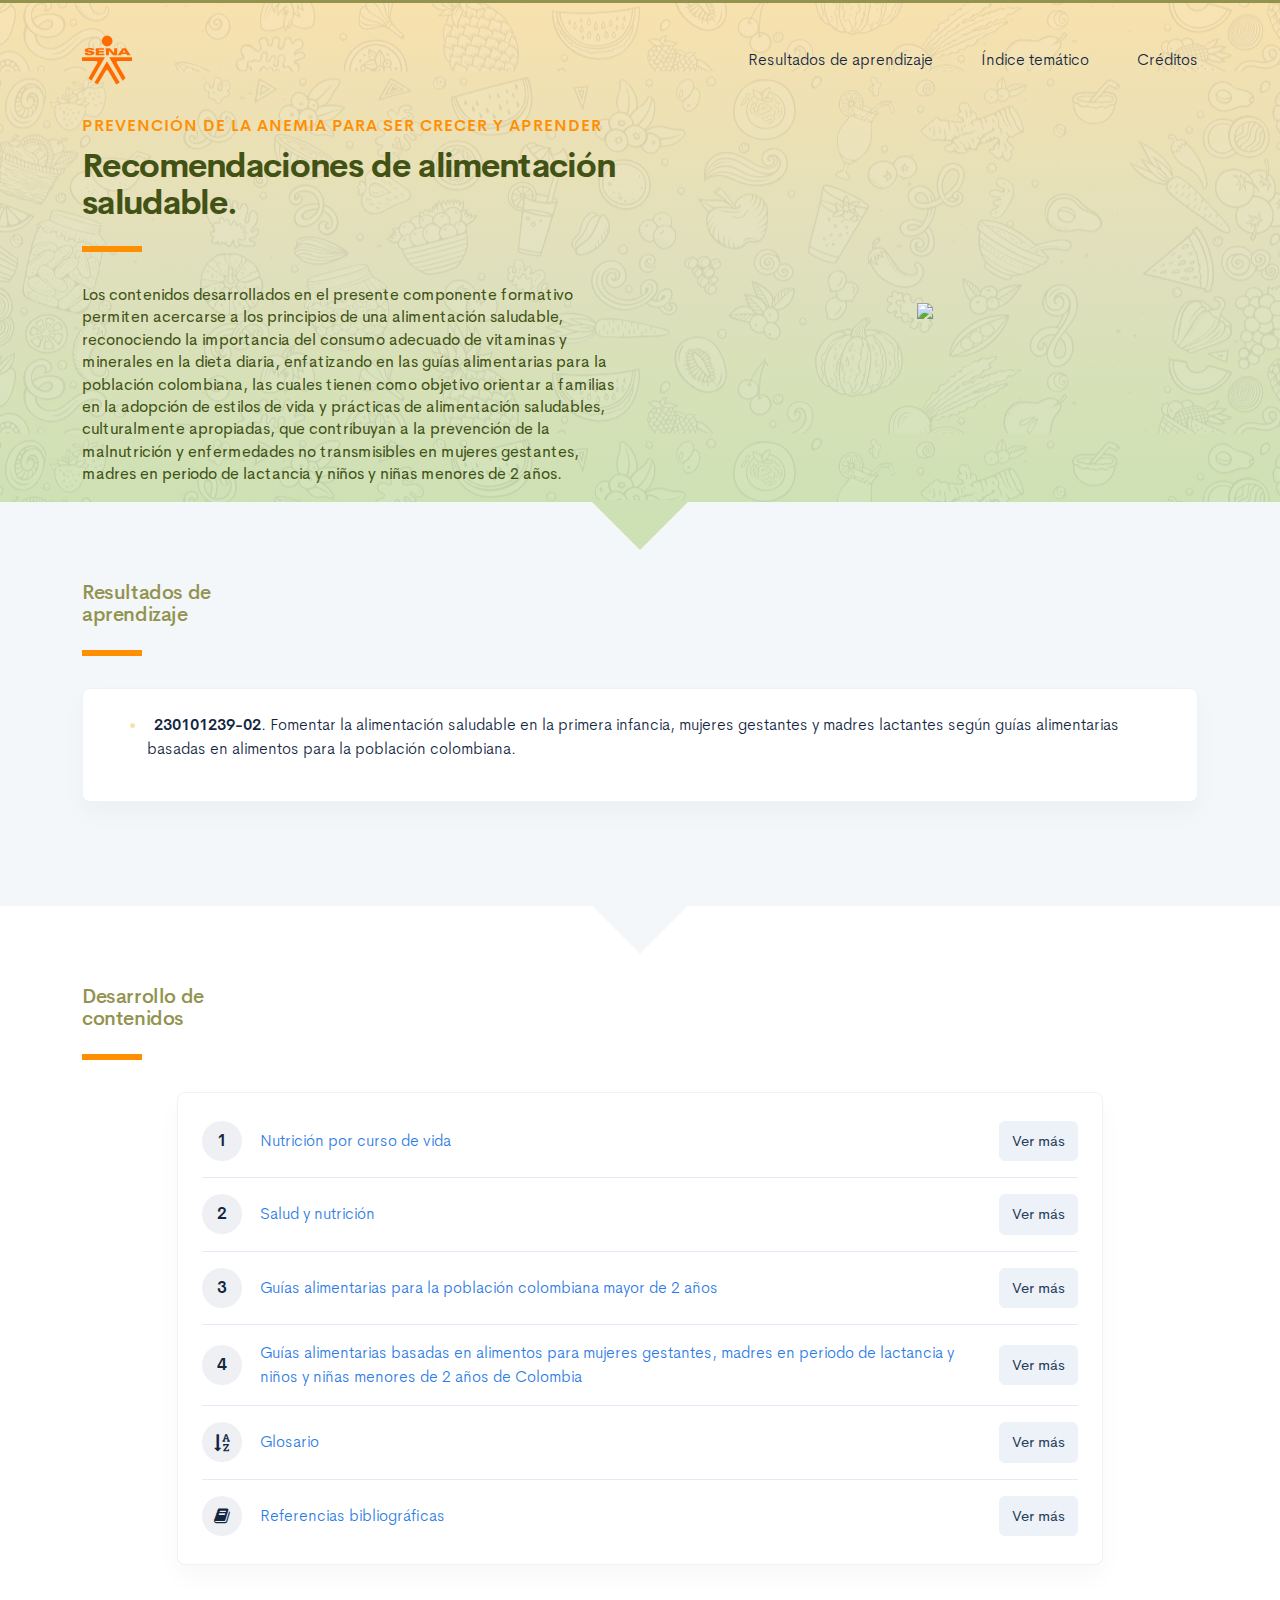
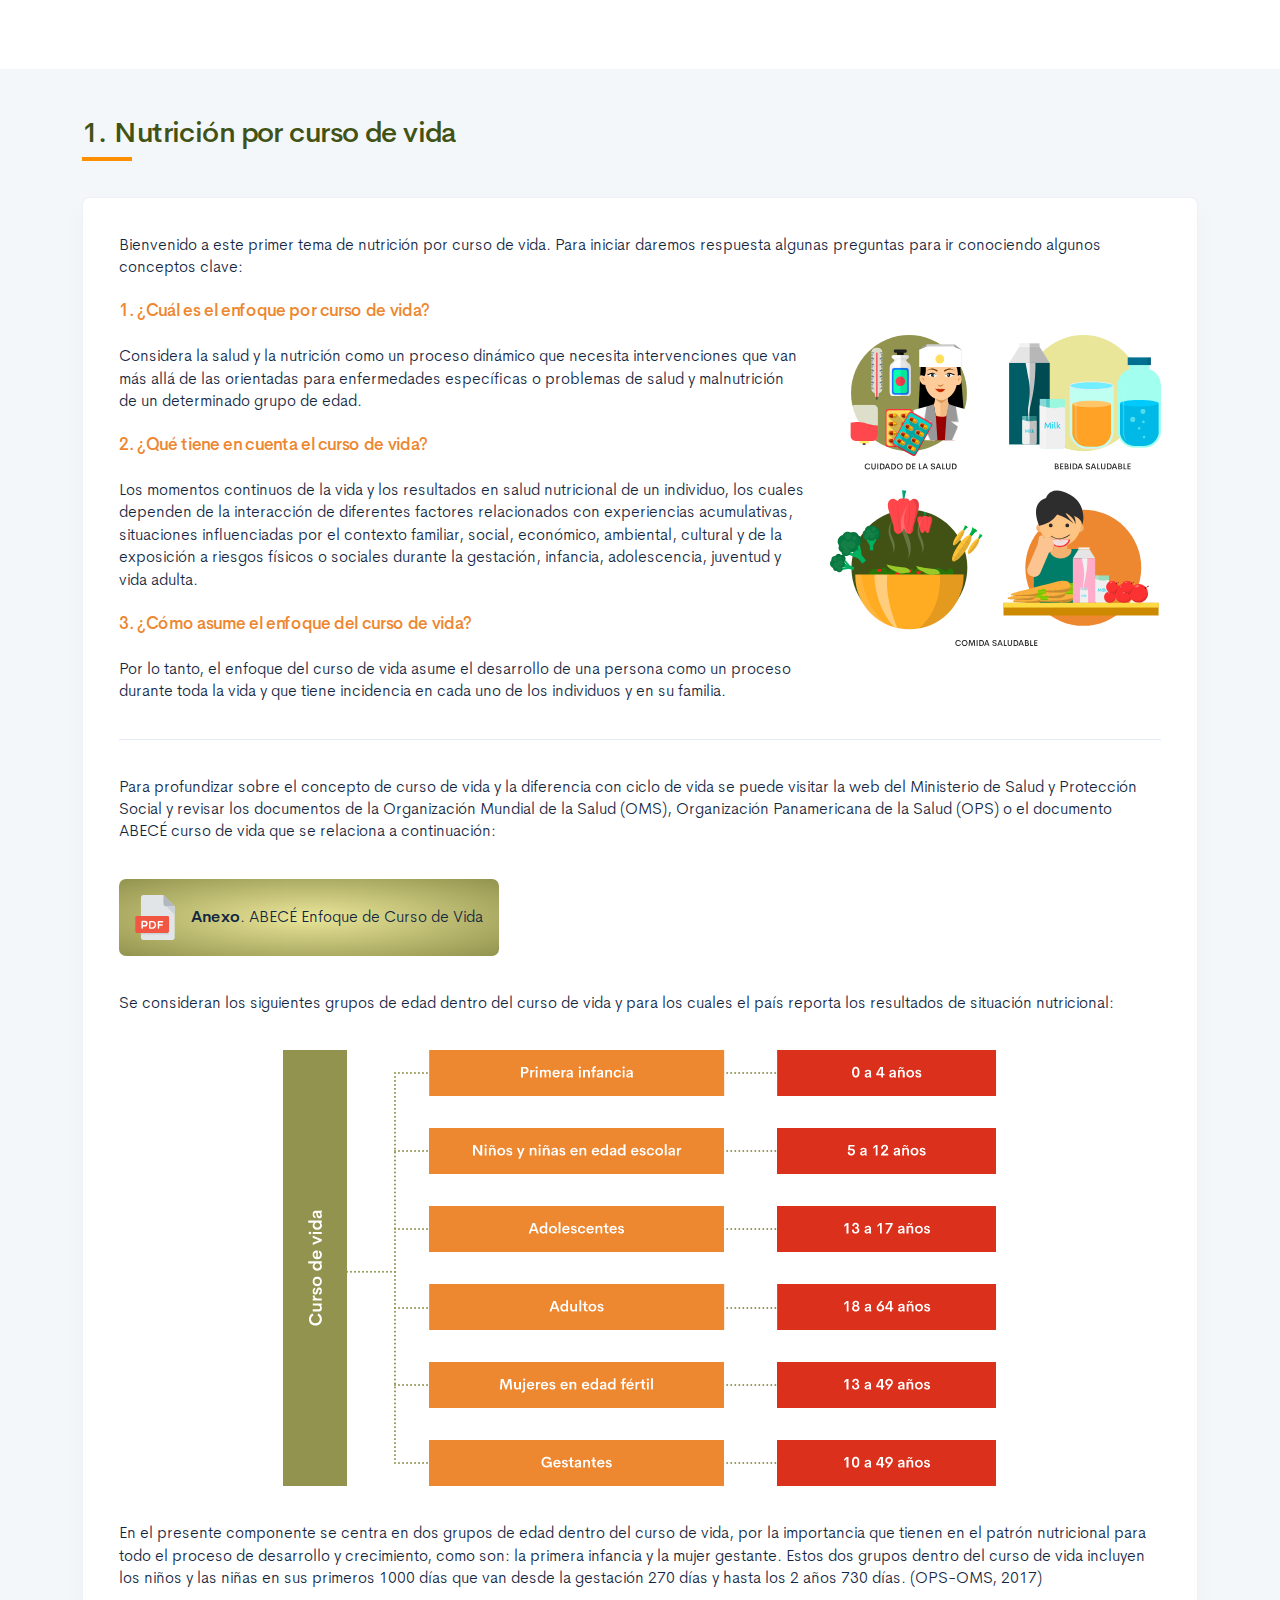
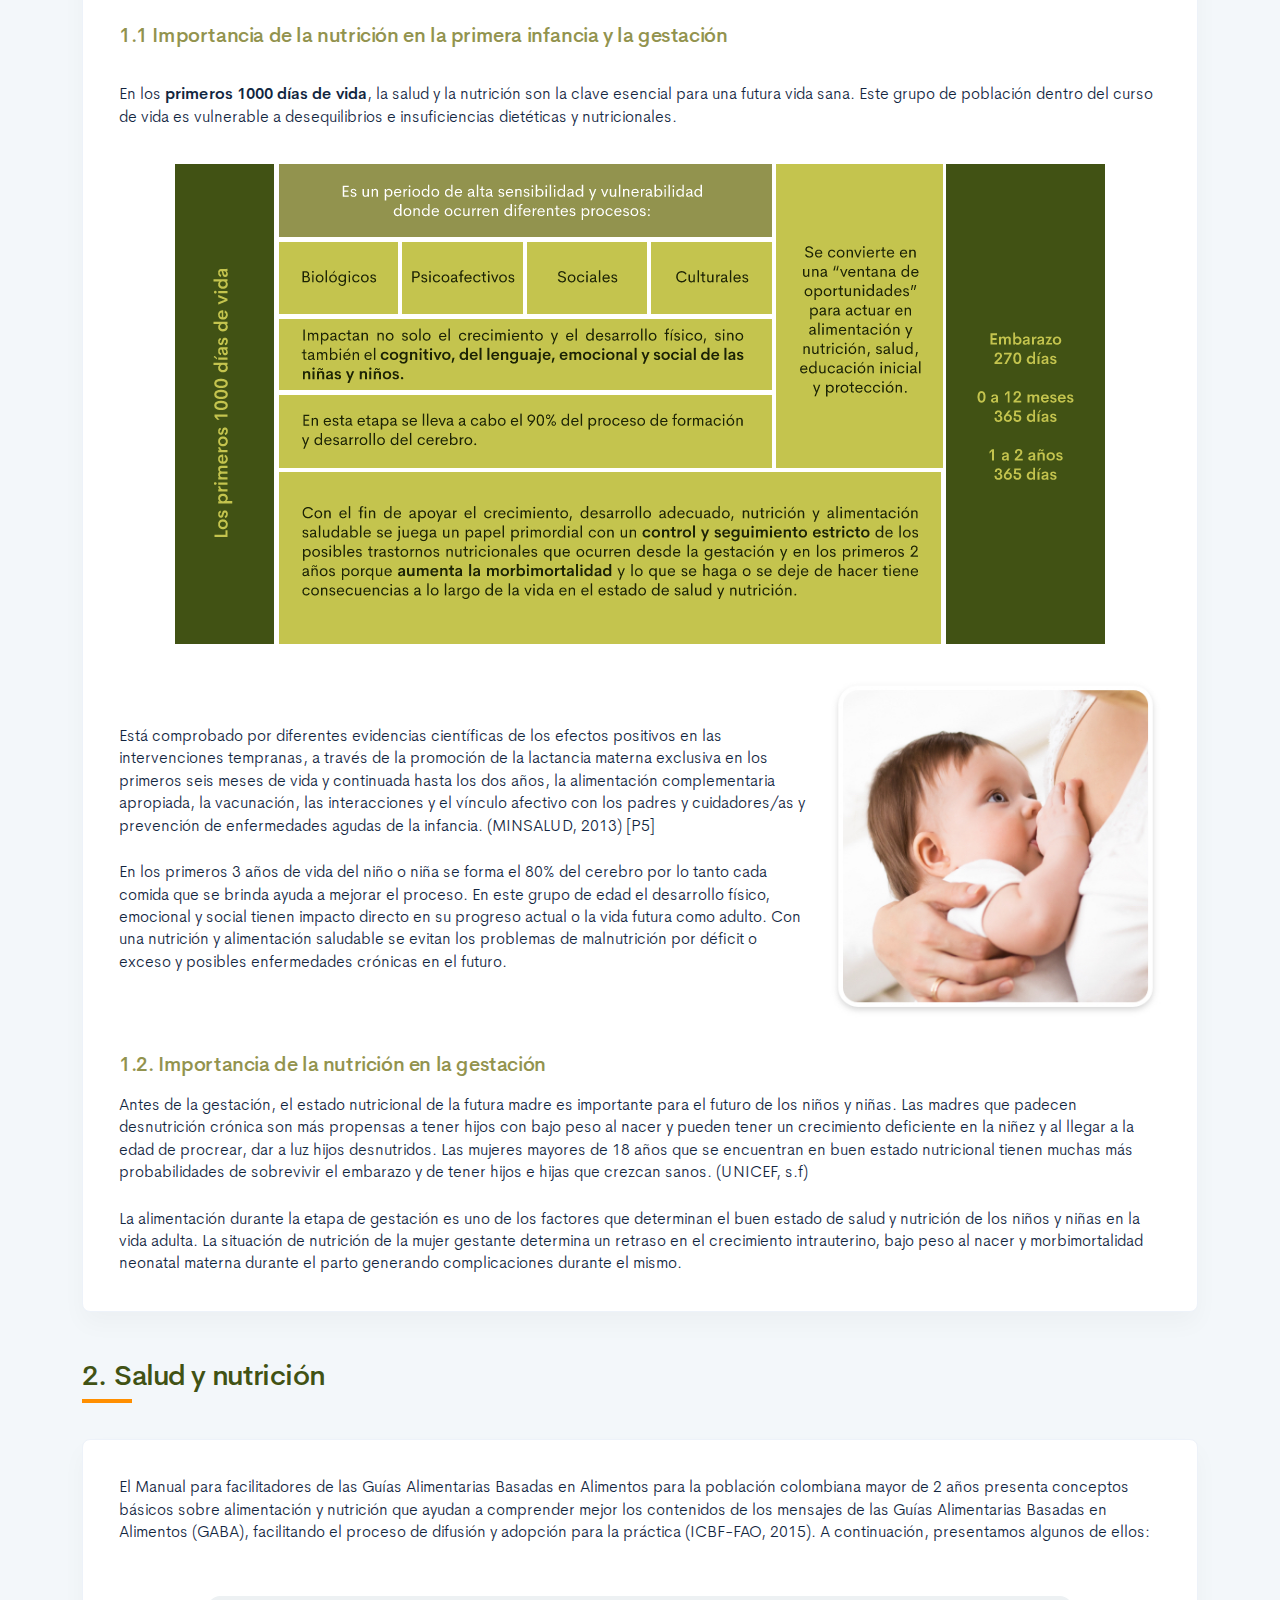
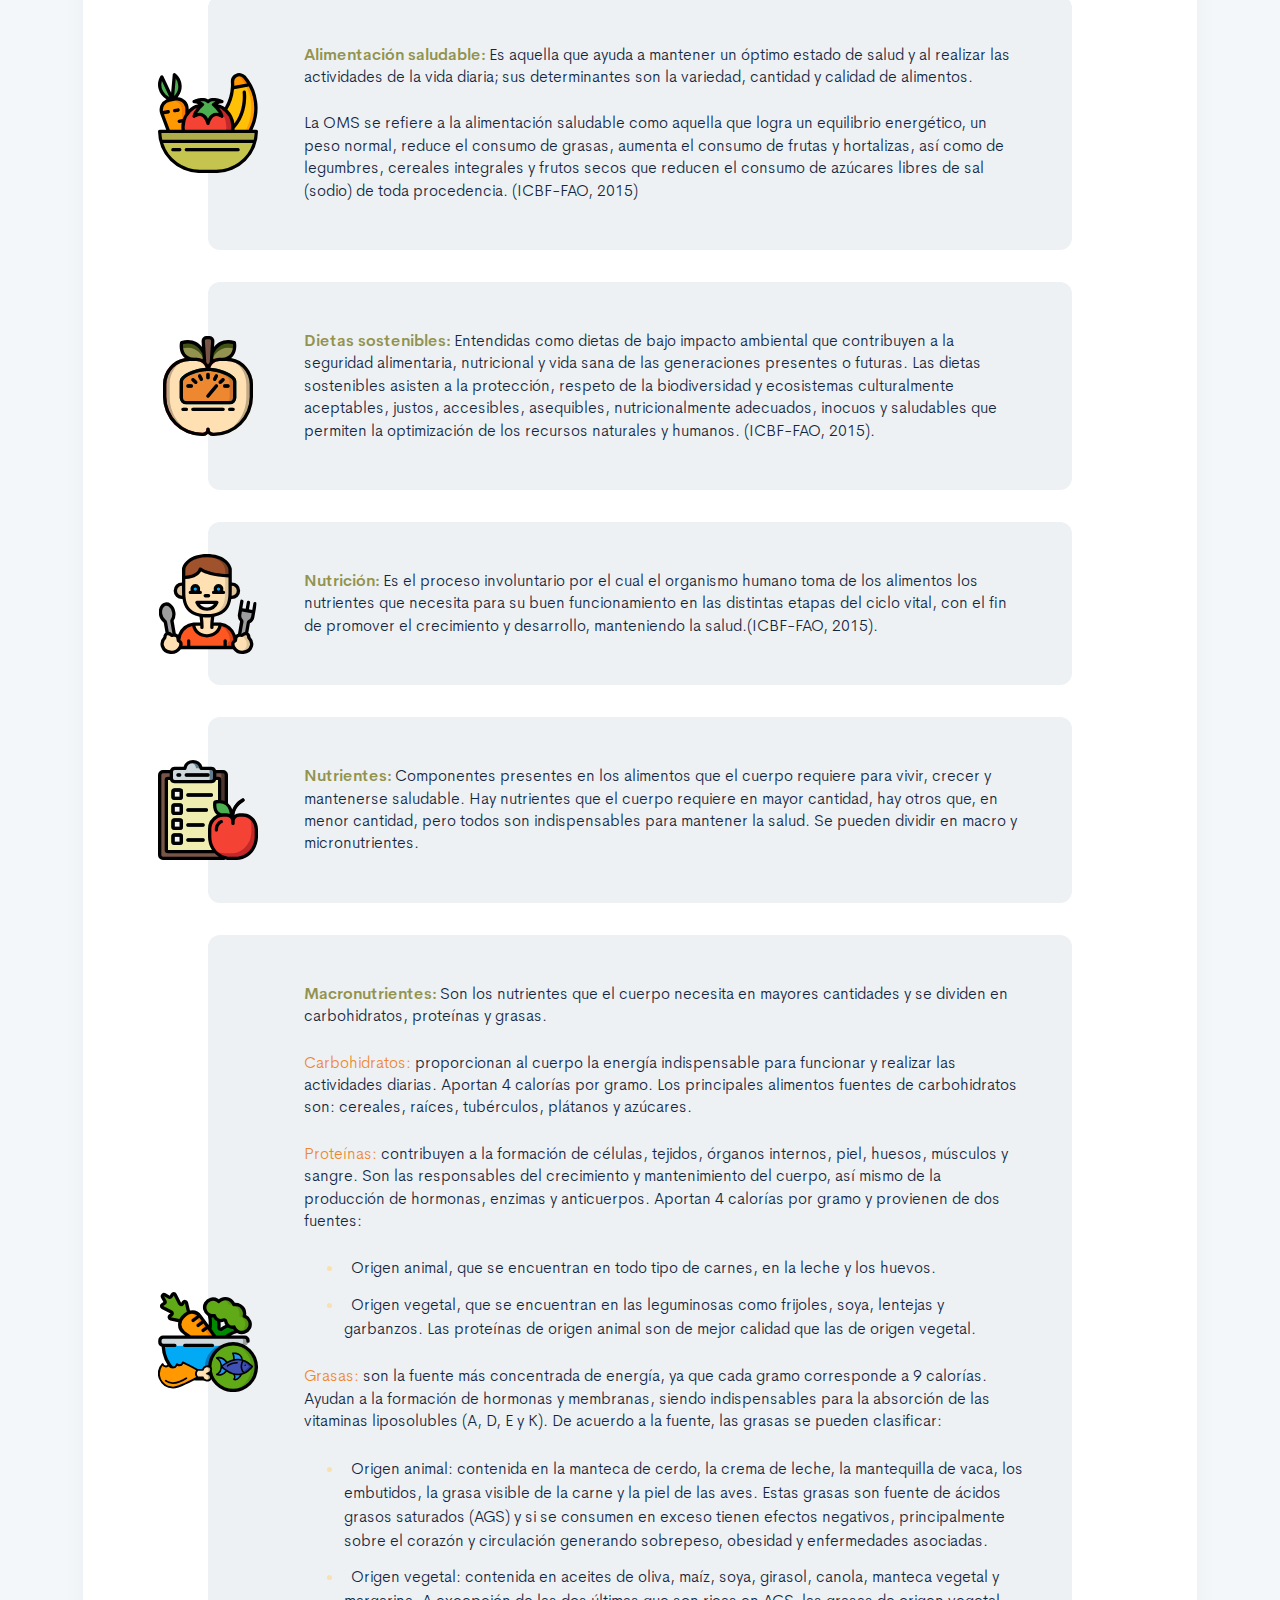
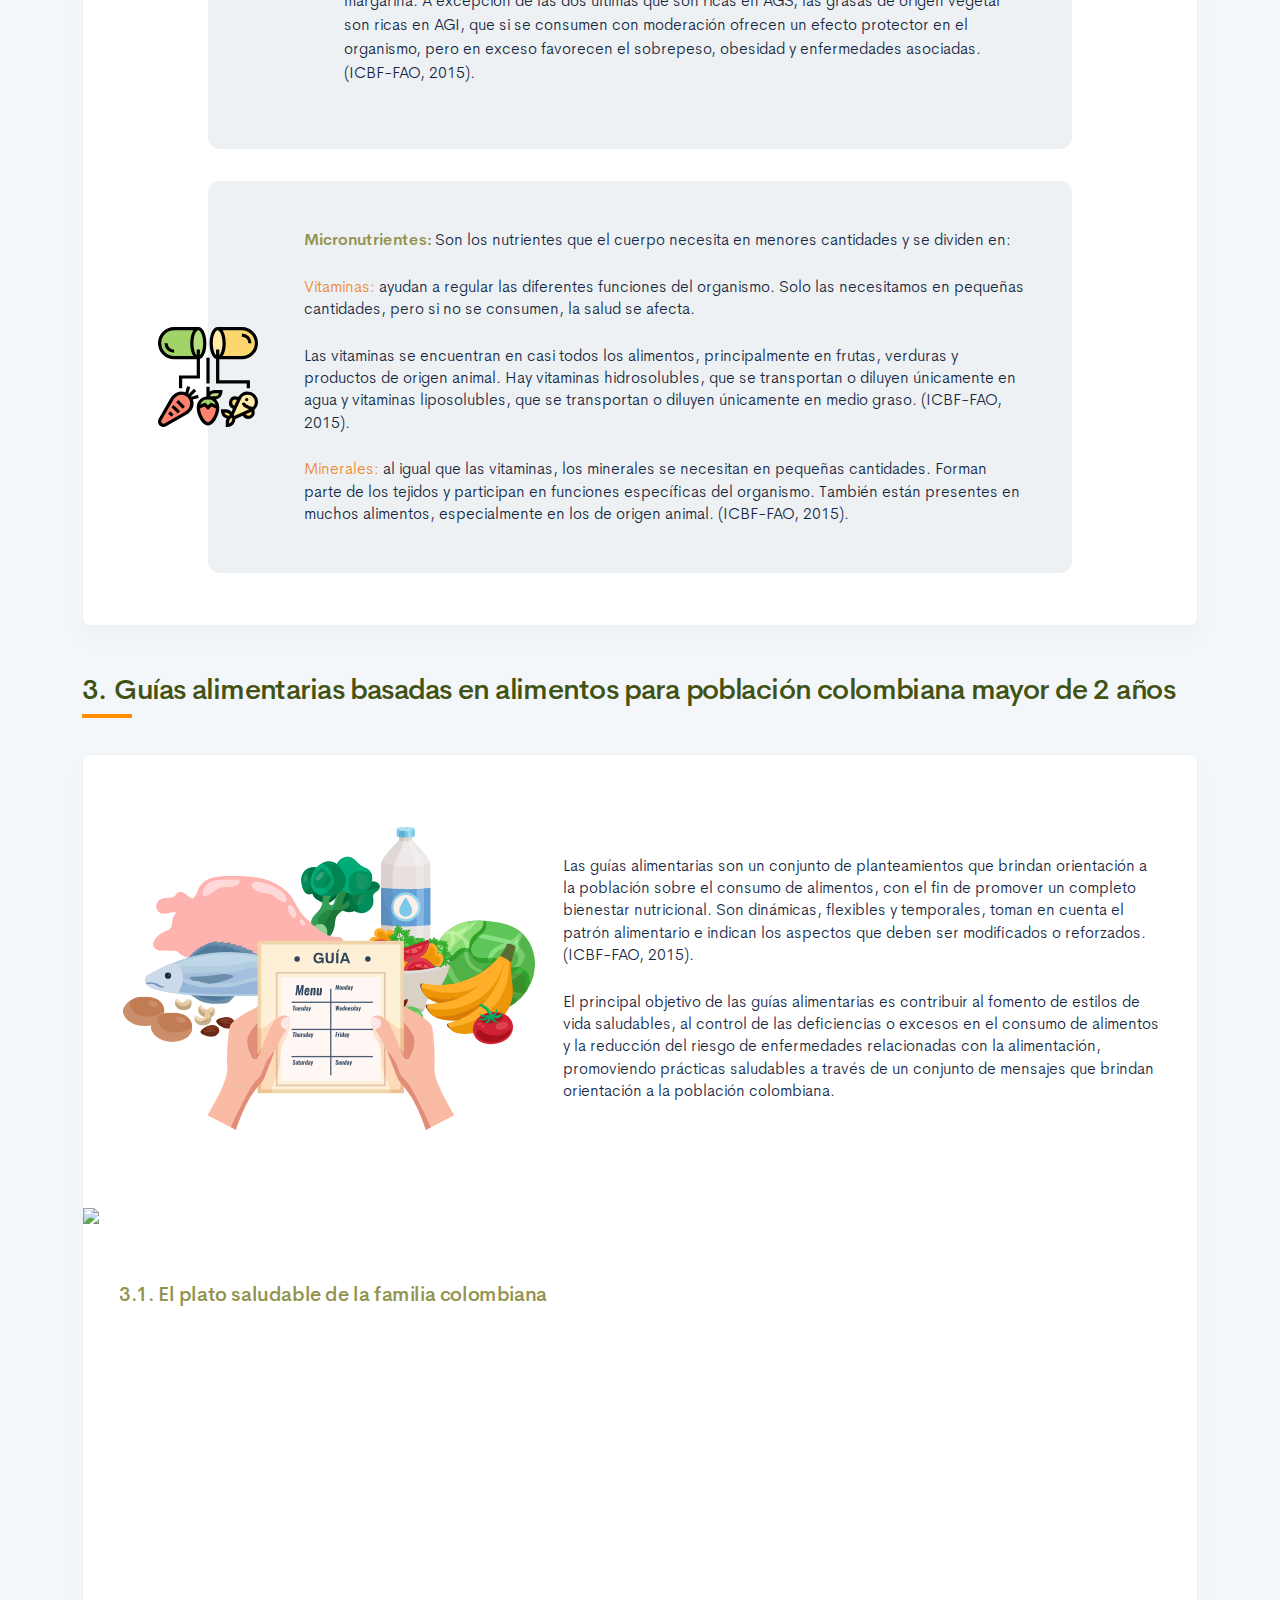
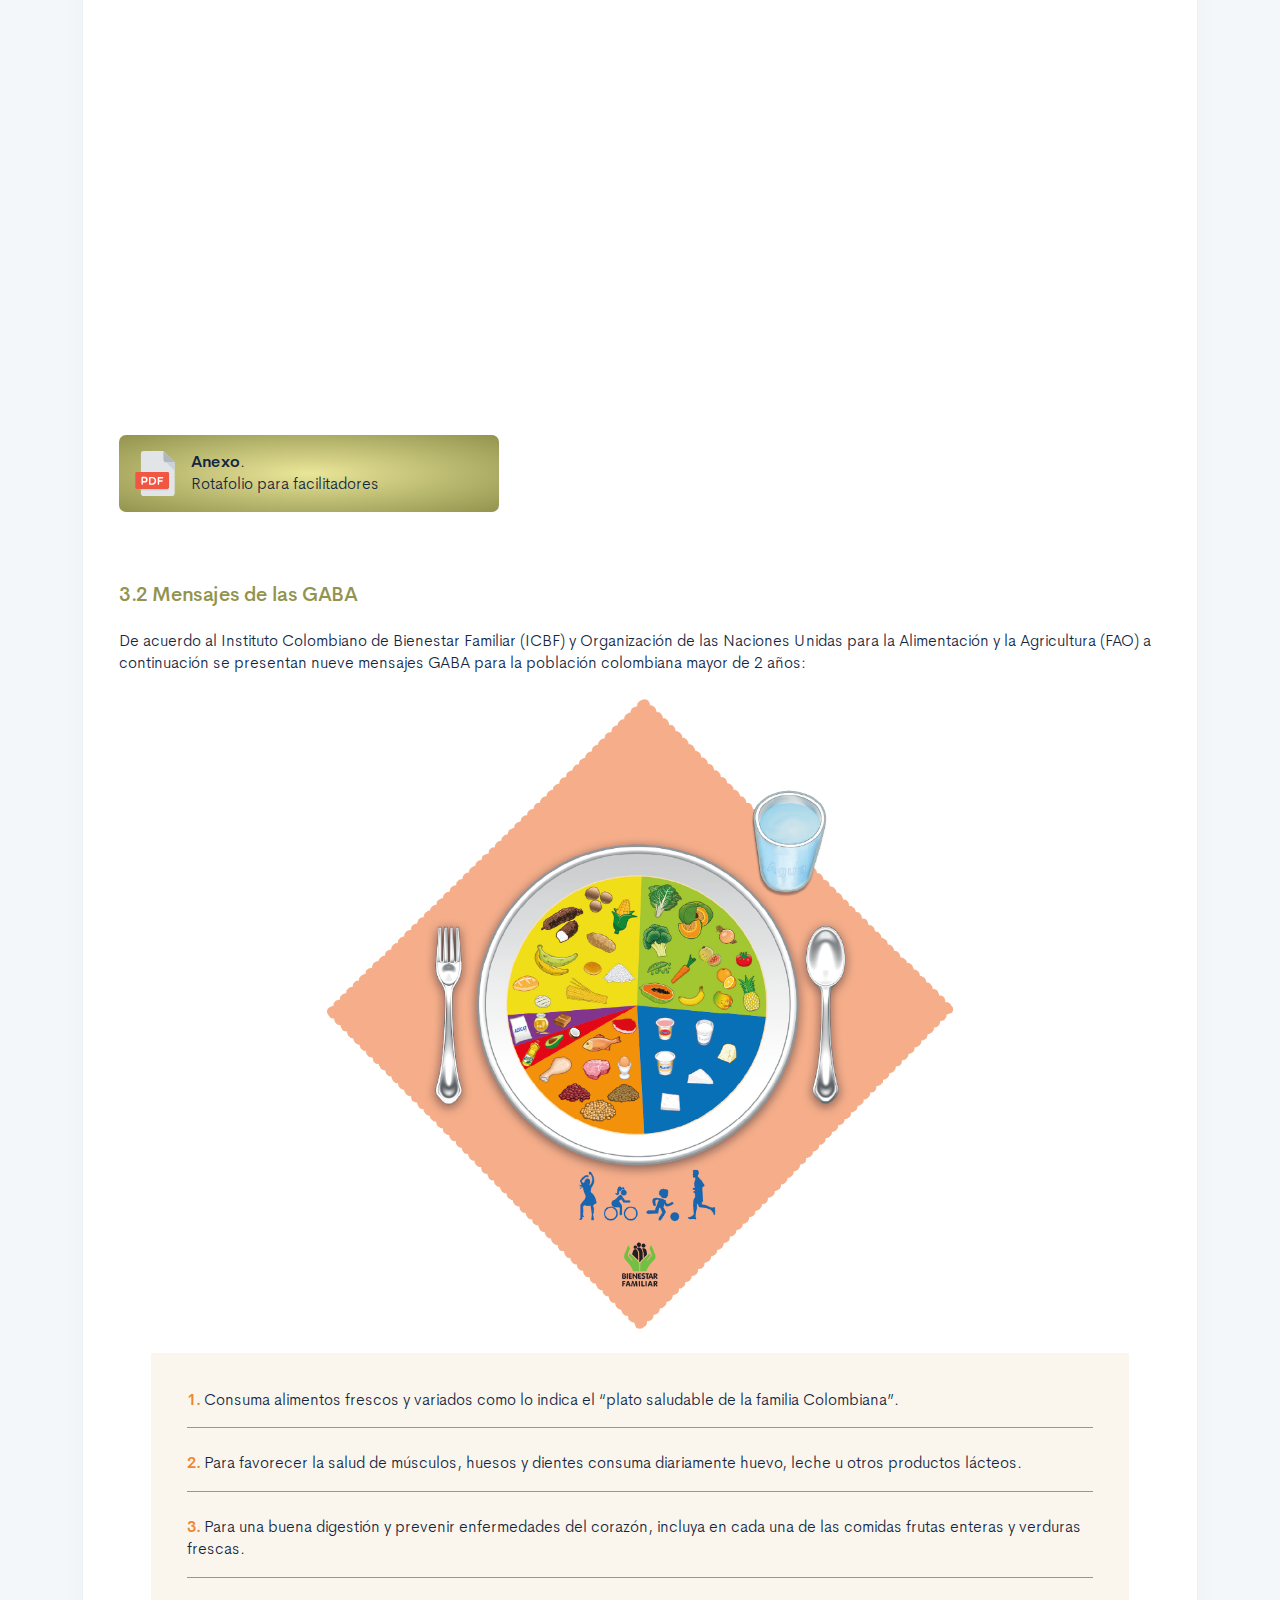
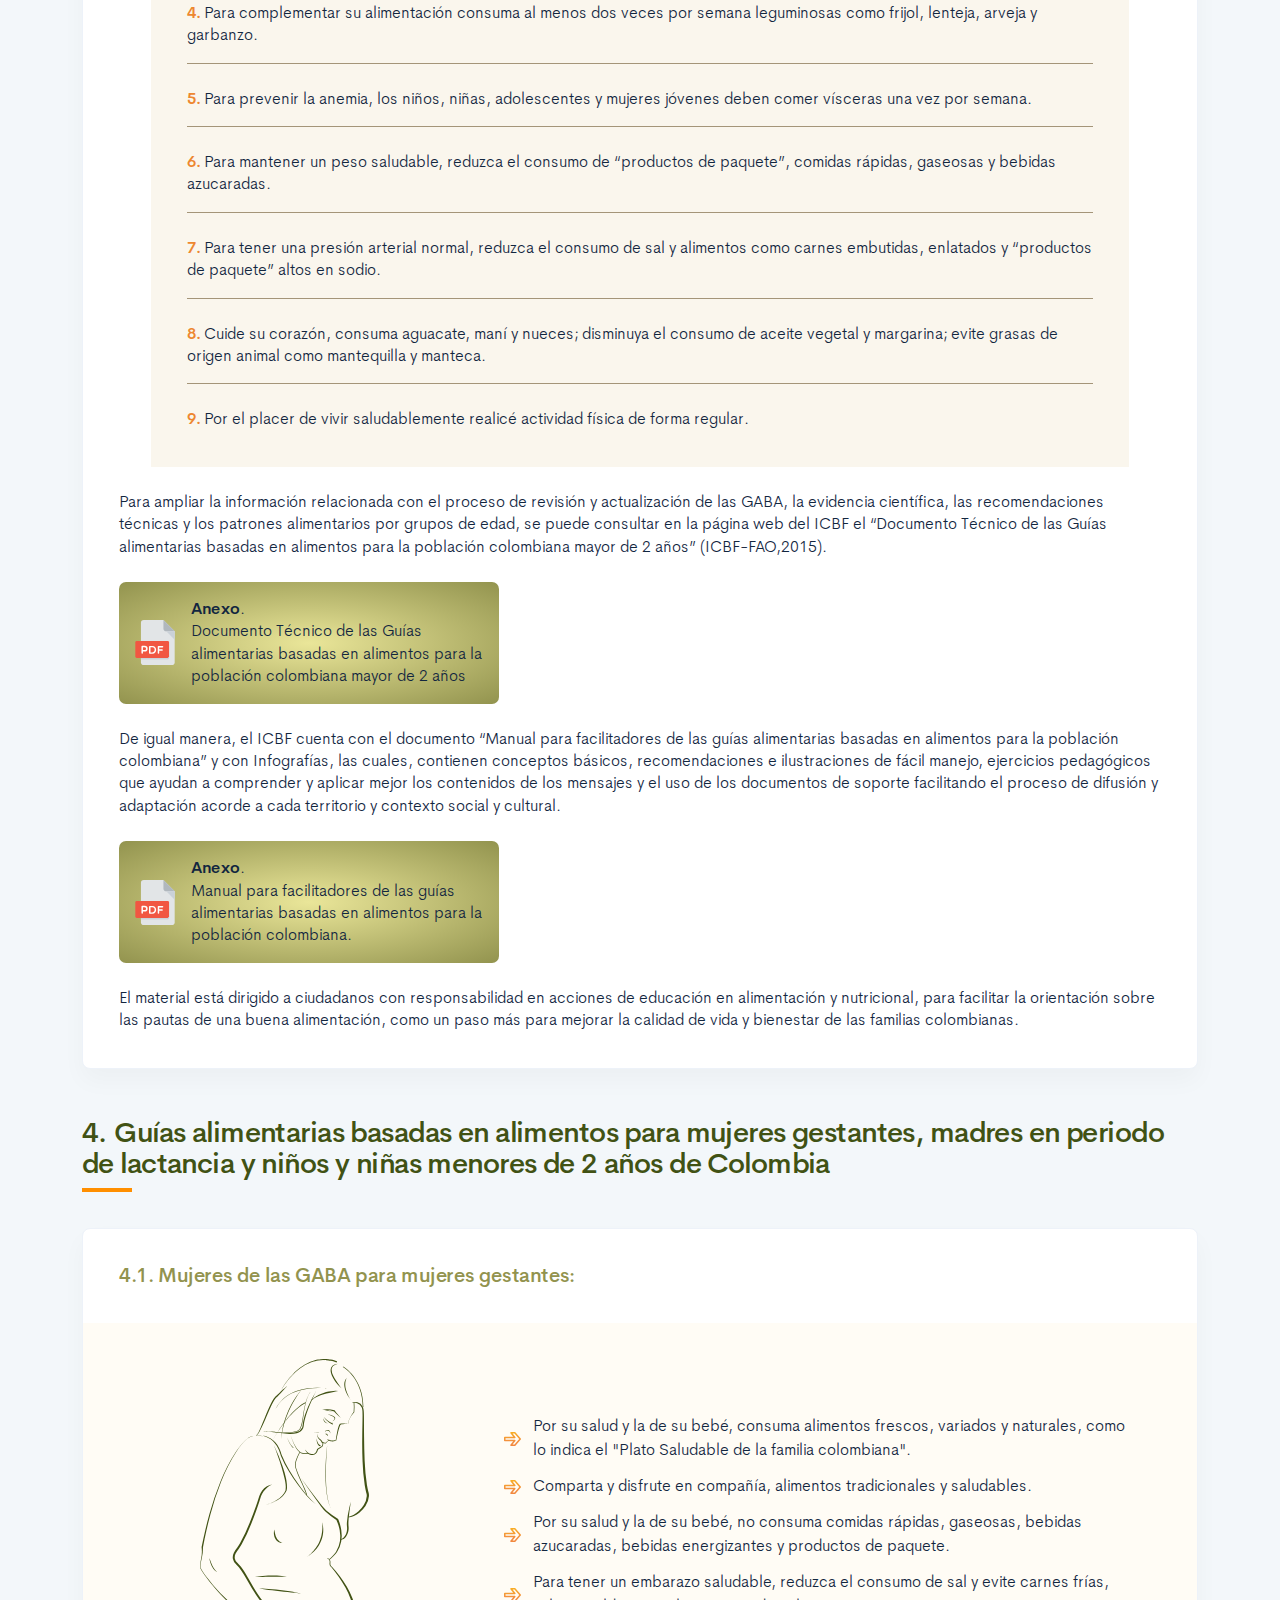
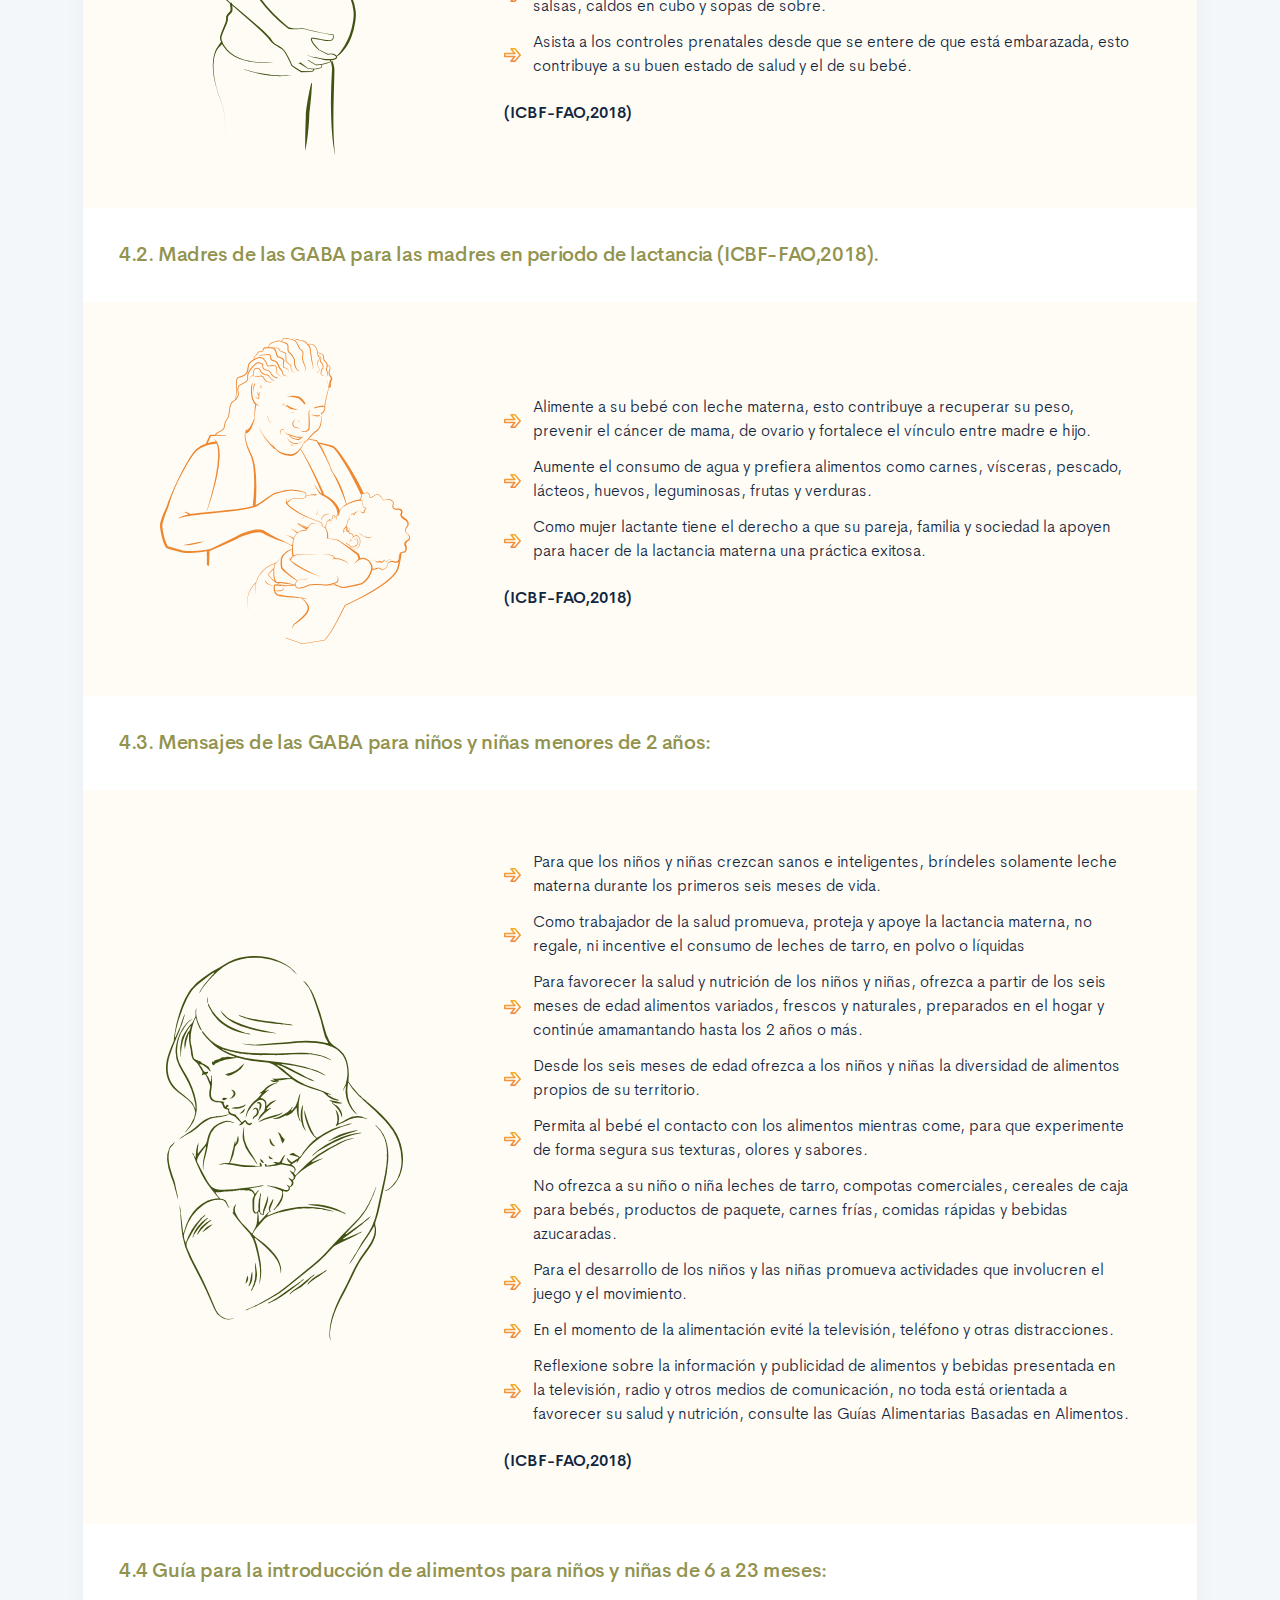
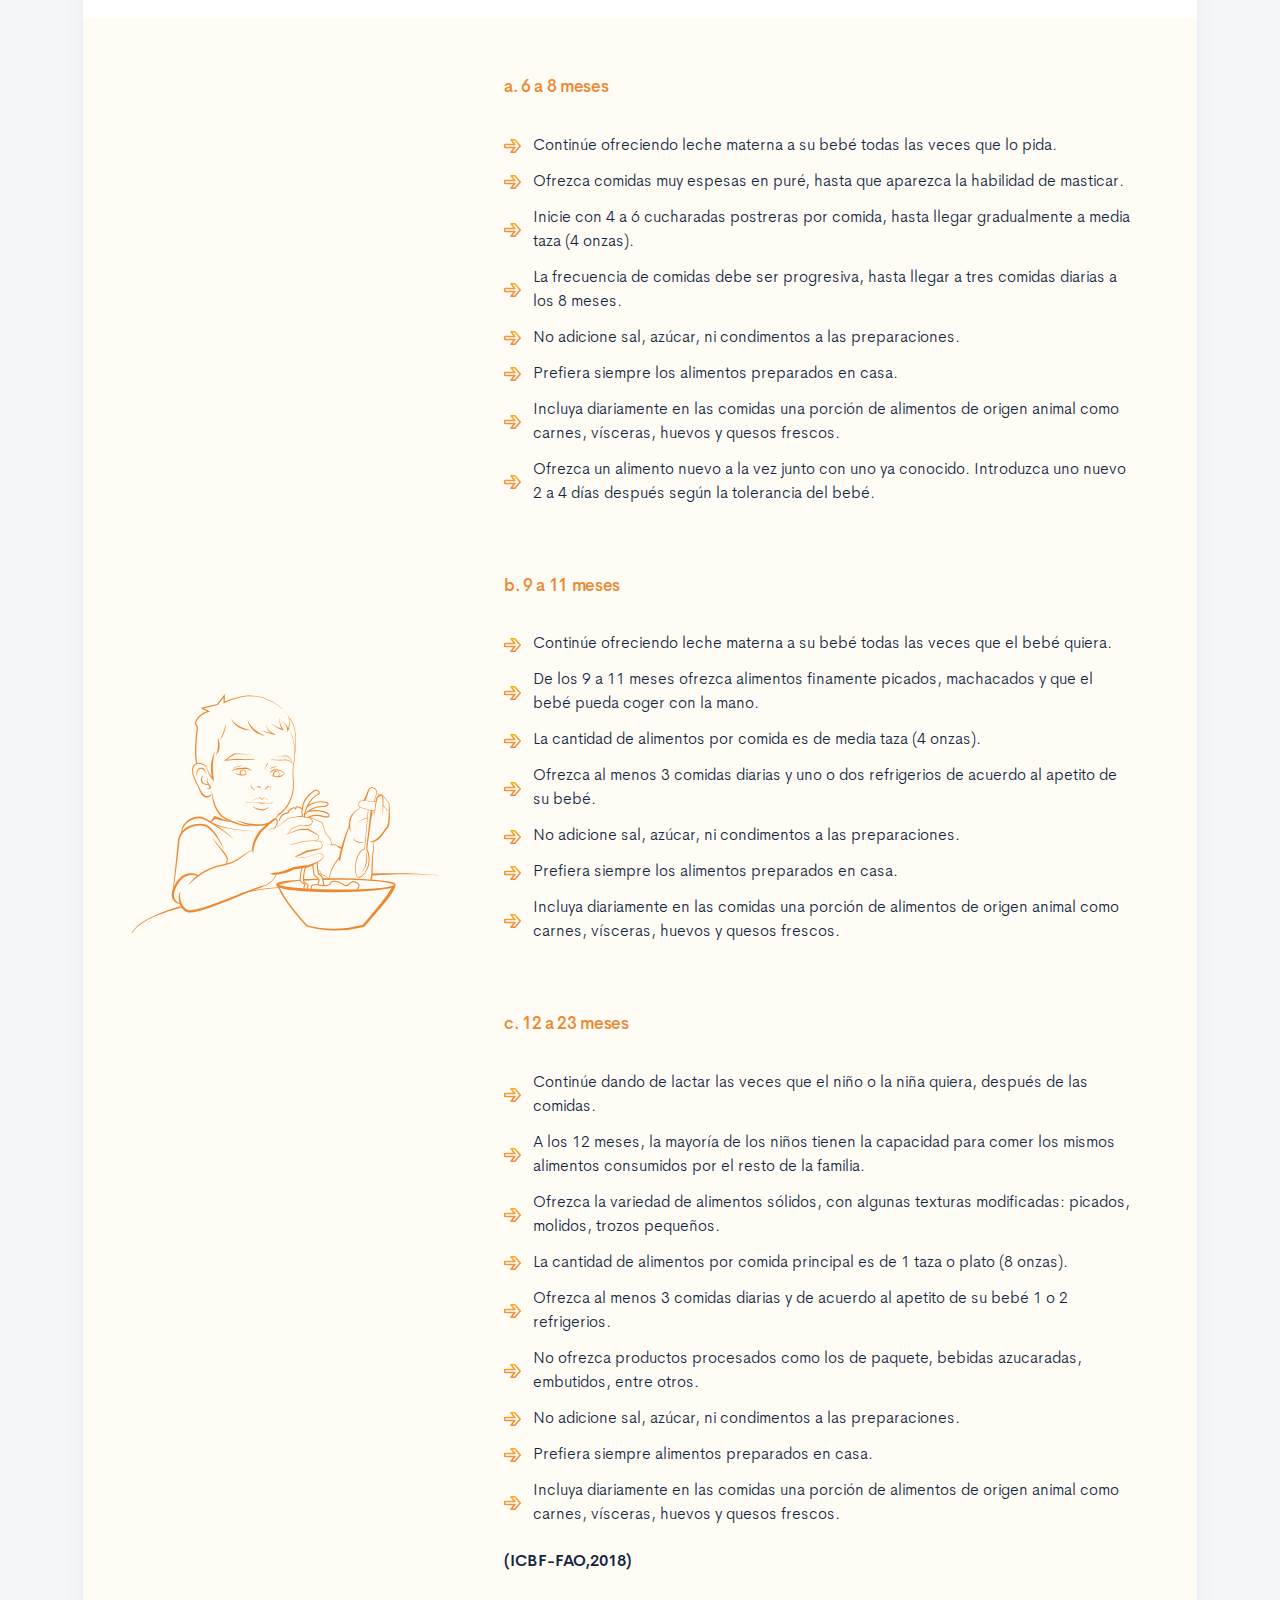
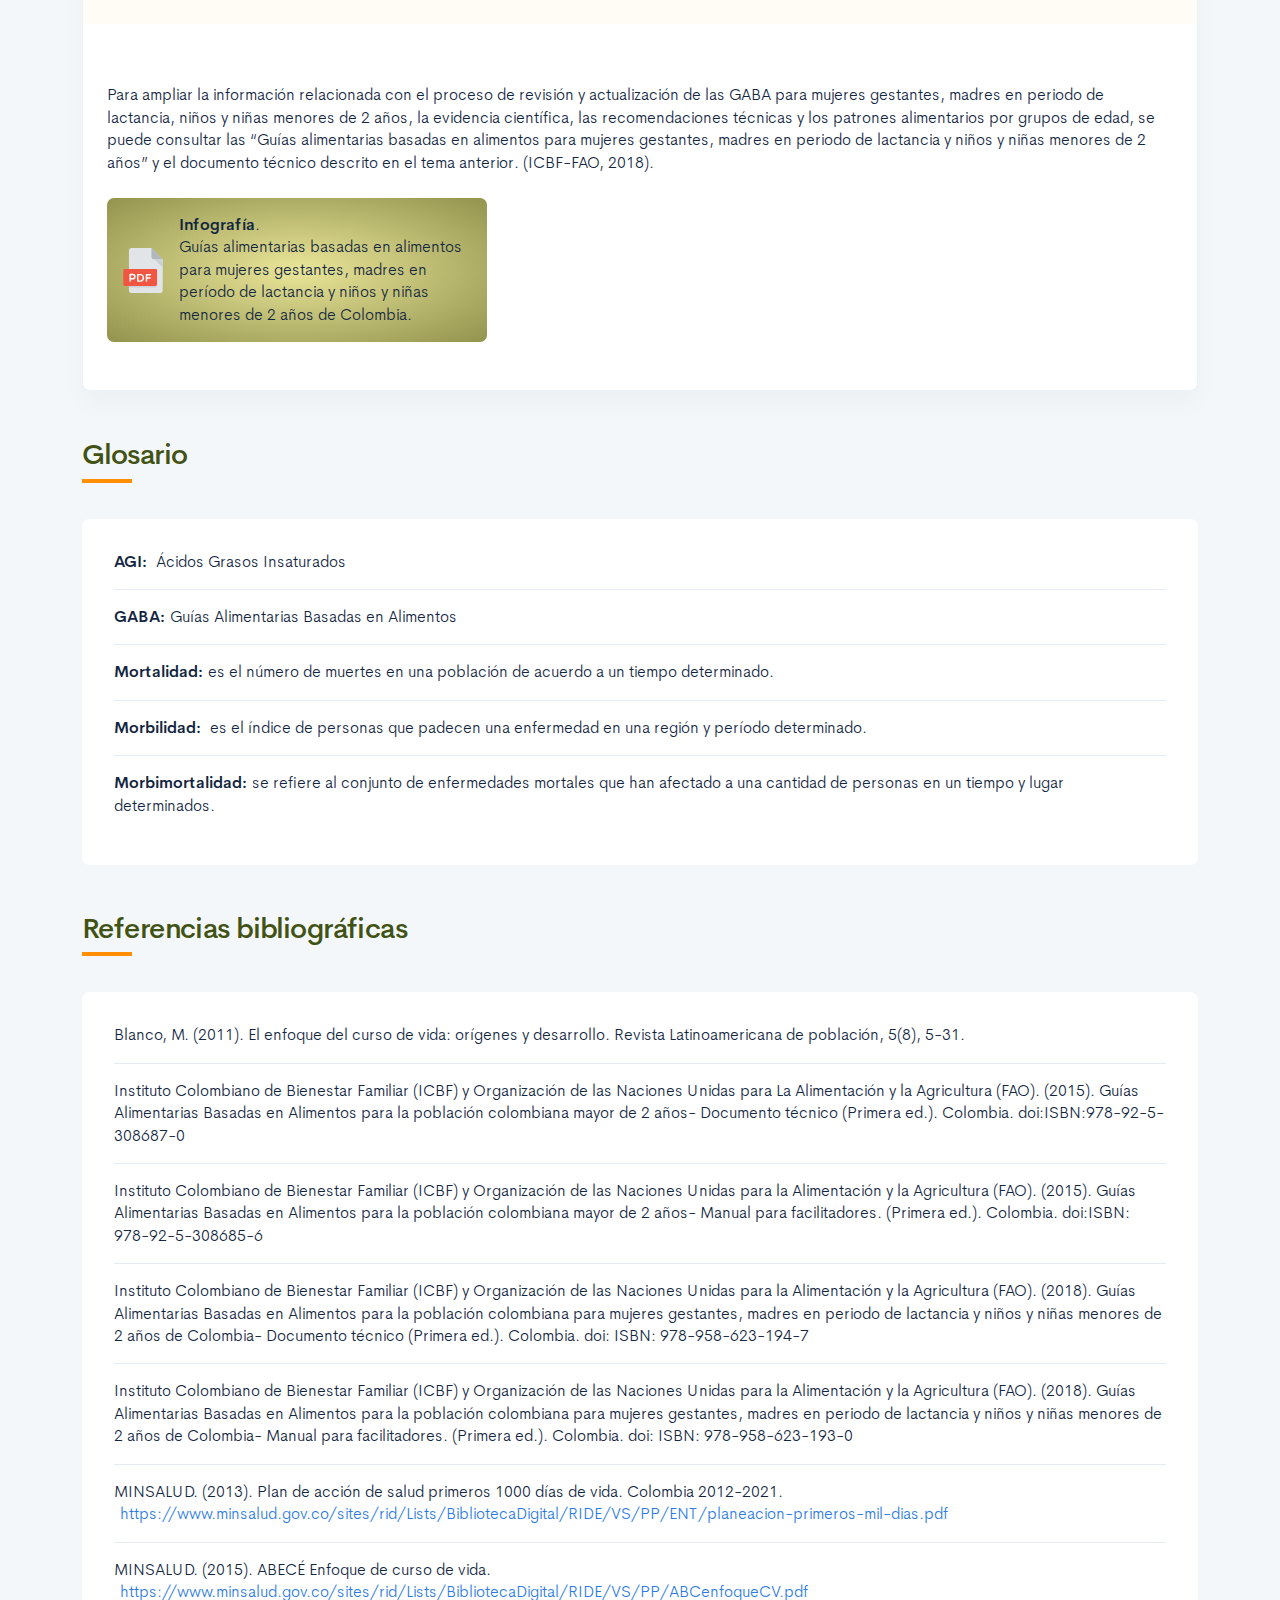
==== commit 16b58c89: "ajustes // icono plato // video" ====
--- a/public/material.html
+++ b/public/material.html
@@ -286,7 +286,7 @@
                         <div class="card-body p-5">
                             <h2 class="mt-4">3.1. El plato saludable de la familia colombiana</h2>
                         </div>
-                        <div class="embed-responsive embed-responsive-16by9"><iframe class="embed-responsive-item" width="560" height="315" src="https://www.youtube.com/embed/-ga8ta0iJ08" frameborder="0" allow="accelerometer; autoplay; encrypted-media; gyroscope; picture-in-picture" allowfullscreen=""></iframe></div>
+                        <div class="embed-responsive embed-responsive-16by9"><iframe class="embed-responsive-item" width="560" height="315" src="https://www.youtube.com/embed/P4nUqeH-uuI" frameborder="0" allow="accelerometer; autoplay; encrypted-media; gyroscope; picture-in-picture" allowfullscreen=""></iframe></div>
                         <div class="card-body p-5">
                             <section class="my-3"><a class="media-link" href="media/documentos/Anexo3_Rotafolio_para_facilitadores.pdf" target="_blank"> <img class="media-link-icon" src="assets/images/icons/icon_pdf.svg" alt="">
                                     <div class="media-link-title">
@@ -295,7 +295,7 @@
                                     </div>
                                 </a></section>
                             <h2 class="mt-6">3.2 Mensajes de las GABA </h2>
-                            <p class="mt-4">De acuerdo al Instituto Colombiano de Bienestar Familiar (ICBF) y Organización de las Naciones Unidas para la Alimentación y la Agricultura (FAO) a continuación se presentan nueve mensajes GABA para la población colombiana mayor de 2 años:</p><img class="my-4 img-fluid" src="assets/images/pages/tema-3/img1.png">
+                            <p class="mt-4">De acuerdo al Instituto Colombiano de Bienestar Familiar (ICBF) y Organización de las Naciones Unidas para la Alimentación y la Agricultura (FAO) a continuación se presentan nueve mensajes GABA para la población colombiana mayor de 2 años:</p><img class="my-4 img-t img-a img-fluid" src="assets/images/pages/tema-3/img1.png">
                             <div class="row justify-content-center">
                                 <div class="col-11 bg-color-3 p-5">
                                     <p><strong class="text-color-1">1.</strong> Consuma alimentos frescos y variados como lo indica el “plato saludable de la familia Colombiana”.</p>
--- a/public/assets/css/main.css
+++ b/public/assets/css/main.css
@@ -3,6 +3,6 @@
  * Copyright 2011-2019 The Bootstrap Authors
  * Copyright 2011-2019 Twitter, Inc.
  * Licensed under MIT (https://github.com/twbs/bootstrap/blob/master/LICENSE)
- */:root{--blue: #2C7BE5;--indigo: #727cf5;--purple: #6b5eae;--pink: #ff679b;--red: #E63757;--orange: #fd7e14;--yellow: #F6C343;--green: #00D97E;--teal: #02a8b5;--cyan: #39afd1;--white: #fff;--gray: #95AAC9;--gray-dark: #3B506C;--primary: #12263F;--secondary: #6E84A3;--success: #00A99A;--info: #39afd1;--warning: #ff8f00;--danger: #E63757;--light: #EDF2F9;--dark: #000;--white: #fff;--breakpoint-xs: 0;--breakpoint-sm: 576px;--breakpoint-md: 768px;--breakpoint-lg: 992px;--breakpoint-xl: 1200px;--font-family-sans-serif: "Cerebri Sans", sans-serif;--font-family-monospace: "Courier New", monospace}*,*::before,*::after{box-sizing:border-box}html{font-family:sans-serif;line-height:1.15;-webkit-text-size-adjust:100%;-webkit-tap-highlight-color:rgba(0,0,0,0)}article,aside,figcaption,figure,footer,header,hgroup,main,nav,section{display:block}body{margin:0;font-family:"Cerebri Sans",sans-serif;font-size:.9375rem;font-weight:400;line-height:1.5;color:#12263F;text-align:left;background-color:#F3F7FA}[tabindex="-1"]:focus:not(:focus-visible){outline:0 !important}hr{box-sizing:content-box;height:0;overflow:visible}h1,h2,h3,h4,h5,h6{margin-top:0;margin-bottom:1.125rem}p{margin-top:0;margin-bottom:1rem}abbr[title],abbr[data-original-title]{text-decoration:underline;text-decoration:underline dotted;cursor:help;border-bottom:0;text-decoration-skip-ink:none}address{margin-bottom:1rem;font-style:normal;line-height:inherit}ol,ul,dl{margin-top:0;margin-bottom:1rem}ol ol,ul ul,ol ul,ul ol{margin-bottom:0}dt{font-weight:600}dd{margin-bottom:.5rem;margin-left:0}blockquote{margin:0 0 1rem}b,strong{font-weight:bolder}small{font-size:80%}sub,sup{position:relative;font-size:75%;line-height:0;vertical-align:baseline}sub{bottom:-.25em}sup{top:-.5em}a{color:#2C7BE5;text-decoration:none;background-color:transparent}a:hover{color:#104082;text-decoration:none}a:not([href]){color:inherit;text-decoration:none}a:not([href]):hover{color:inherit;text-decoration:none}pre,code,kbd,samp{font-family:"Courier New",monospace;font-size:1em}pre{margin-top:0;margin-bottom:1rem;overflow:auto}figure{margin:0 0 1rem}img{vertical-align:middle;border-style:none}svg{overflow:hidden;vertical-align:middle}table{border-collapse:collapse}caption{padding-top:1rem;padding-bottom:1rem;color:#95AAC9;text-align:left;caption-side:bottom}th{text-align:inherit}label{display:inline-block;margin-bottom:.5rem}button{border-radius:0}button:focus{outline:1px dotted;outline:5px auto -webkit-focus-ring-color}input,button,select,optgroup,textarea{margin:0;font-family:inherit;font-size:inherit;line-height:inherit}button,input{overflow:visible}button,select{text-transform:none}select{word-wrap:normal}button,[type="button"],[type="reset"],[type="submit"]{-webkit-appearance:button}button:not(:disabled),[type="button"]:not(:disabled),[type="reset"]:not(:disabled),[type="submit"]:not(:disabled){cursor:pointer}button::-moz-focus-inner,[type="button"]::-moz-focus-inner,[type="reset"]::-moz-focus-inner,[type="submit"]::-moz-focus-inner{padding:0;border-style:none}input[type="radio"],input[type="checkbox"]{box-sizing:border-box;padding:0}input[type="date"],input[type="time"],input[type="datetime-local"],input[type="month"]{-webkit-appearance:listbox}textarea{overflow:auto;resize:vertical}fieldset{min-width:0;padding:0;margin:0;border:0}legend{display:block;width:100%;max-width:100%;padding:0;margin-bottom:.5rem;font-size:1.5rem;line-height:inherit;color:inherit;white-space:normal}progress{vertical-align:baseline}[type="number"]::-webkit-inner-spin-button,[type="number"]::-webkit-outer-spin-button{height:auto}[type="search"]{outline-offset:-2px;-webkit-appearance:none}[type="search"]::-webkit-search-decoration{-webkit-appearance:none}::-webkit-file-upload-button{font:inherit;-webkit-appearance:button}output{display:inline-block}summary{display:list-item;cursor:pointer}template{display:none}[hidden]{display:none !important}h1,h2,h3,h4,h5,h6,.h1,.h2,.h3,.h4,.h5,.h6{margin-bottom:1.125rem;font-weight:500;line-height:1.1}h1,.h1{font-size:1.625rem}h2,.h2{font-size:1.25rem}h3,.h3{font-size:1.0625rem}h4,.h4{font-size:.9375rem}h5,.h5{font-size:.8125rem}h6,.h6{font-size:.625rem}.lead{font-size:1.17188rem;font-weight:300}.display-1{font-size:4rem;font-weight:600;line-height:1.1}.display-2{font-size:3.25rem;font-weight:600;line-height:1.1}.display-3{font-size:2.625rem;font-weight:600;line-height:1.1}.display-4{font-size:2rem;font-weight:600;line-height:1.1}hr{margin-top:1rem;margin-bottom:1rem;border:0;border-top:1px solid #E3EBF6}small,.small{font-size:.8125rem;font-weight:400}mark,.mark{padding:.2em;background-color:#fcf8e3}.list-unstyled{padding-left:0;list-style:none}.list-inline{padding-left:0;list-style:none}.list-inline-item{display:inline-block}.list-inline-item:not(:last-child){margin-right:6px}.initialism{font-size:90%;text-transform:uppercase}.blockquote{margin-bottom:1.5rem;font-size:1.17188rem}.blockquote-footer{display:block;font-size:.8125rem;color:#95AAC9}.blockquote-footer::before{content:"\2014\00A0"}.img-fluid{max-width:100%;height:auto}.img-thumbnail{padding:.25rem;background-color:#F3F7FA;border:1px solid #E3EBF6;border-radius:.375rem;max-width:100%;height:auto}.figure{display:inline-block}.figure-img{margin-bottom:.75rem;line-height:1}.figure-caption{font-size:.8125rem;color:#95AAC9}code{font-size:87.5%;color:#2C7BE5;word-wrap:break-word}a>code{color:inherit}kbd{padding:.2rem .4rem;font-size:87.5%;color:#fff;background-color:#283E59;border-radius:.25rem}kbd kbd{padding:0;font-size:100%;font-weight:600}pre{display:block;font-size:87.5%;color:#283E59}pre code{font-size:inherit;color:inherit;word-break:normal}.pre-scrollable{max-height:340px;overflow-y:scroll}.container{width:100%;padding-right:12px;padding-left:12px;margin-right:auto;margin-left:auto}@media (min-width: 576px){.container{max-width:540px}}@media (min-width: 768px){.container{max-width:720px}}@media (min-width: 992px){.container{max-width:960px}}@media (min-width: 1200px){.container{max-width:1140px}}.container-fluid,.container-sm,.container-md,.container-lg,.container-xl{width:100%;padding-right:12px;padding-left:12px;margin-right:auto;margin-left:auto}@media (min-width: 576px){.container,.container-sm{max-width:540px}}@media (min-width: 768px){.container,.container-sm,.container-md{max-width:720px}}@media (min-width: 992px){.container,.container-sm,.container-md,.container-lg{max-width:960px}}@media (min-width: 1200px){.container,.container-sm,.container-md,.container-lg,.container-xl{max-width:1140px}}.row{display:flex;flex-wrap:wrap;margin-right:-12px;margin-left:-12px}.no-gutters{margin-right:0;margin-left:0}.no-gutters>.col,.no-gutters>[class*="col-"]{padding-right:0;padding-left:0}.col-1,.col-2,.col-3,.col-4,.col-5,.col-6,.col-7,.col-8,.col-9,.col-10,.col-11,.col-12,.col,.col-auto,.col-sm-1,.col-sm-2,.col-sm-3,.col-sm-4,.col-sm-5,.col-sm-6,.col-sm-7,.col-sm-8,.col-sm-9,.col-sm-10,.col-sm-11,.col-sm-12,.col-sm,.col-sm-auto,.col-md-1,.col-md-2,.col-md-3,.col-md-4,.col-md-5,.col-md-6,.col-md-7,.col-md-8,.col-md-9,.col-md-10,.col-md-11,.col-md-12,.col-md,.col-md-auto,.col-lg-1,.col-lg-2,.col-lg-3,.col-lg-4,.col-lg-5,.col-lg-6,.col-lg-7,.col-lg-8,.col-lg-9,.col-lg-10,.col-lg-11,.col-lg-12,.col-lg,.col-lg-auto,.col-xl-1,.col-xl-2,.col-xl-3,.col-xl-4,.col-xl-5,.col-xl-6,.col-xl-7,.col-xl-8,.col-xl-9,.col-xl-10,.col-xl-11,.col-xl-12,.col-xl,.col-xl-auto{position:relative;width:100%;padding-right:12px;padding-left:12px}.col{flex-basis:0;flex-grow:1;max-width:100%}.row-cols-1>*{flex:0 0 100%;max-width:100%}.row-cols-2>*{flex:0 0 50%;max-width:50%}.row-cols-3>*{flex:0 0 33.33333%;max-width:33.33333%}.row-cols-4>*{flex:0 0 25%;max-width:25%}.row-cols-5>*{flex:0 0 20%;max-width:20%}.row-cols-6>*{flex:0 0 16.66667%;max-width:16.66667%}.col-auto{flex:0 0 auto;width:auto;max-width:100%}.col-1{flex:0 0 8.33333%;max-width:8.33333%}.col-2{flex:0 0 16.66667%;max-width:16.66667%}.col-3{flex:0 0 25%;max-width:25%}.col-4{flex:0 0 33.33333%;max-width:33.33333%}.col-5{flex:0 0 41.66667%;max-width:41.66667%}.col-6{flex:0 0 50%;max-width:50%}.col-7{flex:0 0 58.33333%;max-width:58.33333%}.col-8{flex:0 0 66.66667%;max-width:66.66667%}.col-9{flex:0 0 75%;max-width:75%}.col-10{flex:0 0 83.33333%;max-width:83.33333%}.col-11{flex:0 0 91.66667%;max-width:91.66667%}.col-12{flex:0 0 100%;max-width:100%}.order-first{order:-1}.order-last{order:13}.order-0{order:0}.order-1{order:1}.order-2{order:2}.order-3{order:3}.order-4{order:4}.order-5{order:5}.order-6{order:6}.order-7{order:7}.order-8{order:8}.order-9{order:9}.order-10{order:10}.order-11{order:11}.order-12{order:12}.offset-1{margin-left:8.33333%}.offset-2{margin-left:16.66667%}.offset-3{margin-left:25%}.offset-4{margin-left:33.33333%}.offset-5{margin-left:41.66667%}.offset-6{margin-left:50%}.offset-7{margin-left:58.33333%}.offset-8{margin-left:66.66667%}.offset-9{margin-left:75%}.offset-10{margin-left:83.33333%}.offset-11{margin-left:91.66667%}@media (min-width: 576px){.col-sm{flex-basis:0;flex-grow:1;max-width:100%}.row-cols-sm-1>*{flex:0 0 100%;max-width:100%}.row-cols-sm-2>*{flex:0 0 50%;max-width:50%}.row-cols-sm-3>*{flex:0 0 33.33333%;max-width:33.33333%}.row-cols-sm-4>*{flex:0 0 25%;max-width:25%}.row-cols-sm-5>*{flex:0 0 20%;max-width:20%}.row-cols-sm-6>*{flex:0 0 16.66667%;max-width:16.66667%}.col-sm-auto{flex:0 0 auto;width:auto;max-width:100%}.col-sm-1{flex:0 0 8.33333%;max-width:8.33333%}.col-sm-2{flex:0 0 16.66667%;max-width:16.66667%}.col-sm-3{flex:0 0 25%;max-width:25%}.col-sm-4{flex:0 0 33.33333%;max-width:33.33333%}.col-sm-5{flex:0 0 41.66667%;max-width:41.66667%}.col-sm-6{flex:0 0 50%;max-width:50%}.col-sm-7{flex:0 0 58.33333%;max-width:58.33333%}.col-sm-8{flex:0 0 66.66667%;max-width:66.66667%}.col-sm-9{flex:0 0 75%;max-width:75%}.col-sm-10{flex:0 0 83.33333%;max-width:83.33333%}.col-sm-11{flex:0 0 91.66667%;max-width:91.66667%}.col-sm-12{flex:0 0 100%;max-width:100%}.order-sm-first{order:-1}.order-sm-last{order:13}.order-sm-0{order:0}.order-sm-1{order:1}.order-sm-2{order:2}.order-sm-3{order:3}.order-sm-4{order:4}.order-sm-5{order:5}.order-sm-6{order:6}.order-sm-7{order:7}.order-sm-8{order:8}.order-sm-9{order:9}.order-sm-10{order:10}.order-sm-11{order:11}.order-sm-12{order:12}.offset-sm-0{margin-left:0}.offset-sm-1{margin-left:8.33333%}.offset-sm-2{margin-left:16.66667%}.offset-sm-3{margin-left:25%}.offset-sm-4{margin-left:33.33333%}.offset-sm-5{margin-left:41.66667%}.offset-sm-6{margin-left:50%}.offset-sm-7{margin-left:58.33333%}.offset-sm-8{margin-left:66.66667%}.offset-sm-9{margin-left:75%}.offset-sm-10{margin-left:83.33333%}.offset-sm-11{margin-left:91.66667%}}@media (min-width: 768px){.col-md{flex-basis:0;flex-grow:1;max-width:100%}.row-cols-md-1>*{flex:0 0 100%;max-width:100%}.row-cols-md-2>*{flex:0 0 50%;max-width:50%}.row-cols-md-3>*{flex:0 0 33.33333%;max-width:33.33333%}.row-cols-md-4>*{flex:0 0 25%;max-width:25%}.row-cols-md-5>*{flex:0 0 20%;max-width:20%}.row-cols-md-6>*{flex:0 0 16.66667%;max-width:16.66667%}.col-md-auto{flex:0 0 auto;width:auto;max-width:100%}.col-md-1{flex:0 0 8.33333%;max-width:8.33333%}.col-md-2{flex:0 0 16.66667%;max-width:16.66667%}.col-md-3{flex:0 0 25%;max-width:25%}.col-md-4{flex:0 0 33.33333%;max-width:33.33333%}.col-md-5{flex:0 0 41.66667%;max-width:41.66667%}.col-md-6{flex:0 0 50%;max-width:50%}.col-md-7{flex:0 0 58.33333%;max-width:58.33333%}.col-md-8{flex:0 0 66.66667%;max-width:66.66667%}.col-md-9{flex:0 0 75%;max-width:75%}.col-md-10{flex:0 0 83.33333%;max-width:83.33333%}.col-md-11{flex:0 0 91.66667%;max-width:91.66667%}.col-md-12{flex:0 0 100%;max-width:100%}.order-md-first{order:-1}.order-md-last{order:13}.order-md-0{order:0}.order-md-1{order:1}.order-md-2{order:2}.order-md-3{order:3}.order-md-4{order:4}.order-md-5{order:5}.order-md-6{order:6}.order-md-7{order:7}.order-md-8{order:8}.order-md-9{order:9}.order-md-10{order:10}.order-md-11{order:11}.order-md-12{order:12}.offset-md-0{margin-left:0}.offset-md-1{margin-left:8.33333%}.offset-md-2{margin-left:16.66667%}.offset-md-3{margin-left:25%}.offset-md-4{margin-left:33.33333%}.offset-md-5{margin-left:41.66667%}.offset-md-6{margin-left:50%}.offset-md-7{margin-left:58.33333%}.offset-md-8{margin-left:66.66667%}.offset-md-9{margin-left:75%}.offset-md-10{margin-left:83.33333%}.offset-md-11{margin-left:91.66667%}}@media (min-width: 992px){.col-lg{flex-basis:0;flex-grow:1;max-width:100%}.row-cols-lg-1>*{flex:0 0 100%;max-width:100%}.row-cols-lg-2>*{flex:0 0 50%;max-width:50%}.row-cols-lg-3>*{flex:0 0 33.33333%;max-width:33.33333%}.row-cols-lg-4>*{flex:0 0 25%;max-width:25%}.row-cols-lg-5>*{flex:0 0 20%;max-width:20%}.row-cols-lg-6>*{flex:0 0 16.66667%;max-width:16.66667%}.col-lg-auto{flex:0 0 auto;width:auto;max-width:100%}.col-lg-1{flex:0 0 8.33333%;max-width:8.33333%}.col-lg-2{flex:0 0 16.66667%;max-width:16.66667%}.col-lg-3{flex:0 0 25%;max-width:25%}.col-lg-4{flex:0 0 33.33333%;max-width:33.33333%}.col-lg-5{flex:0 0 41.66667%;max-width:41.66667%}.col-lg-6{flex:0 0 50%;max-width:50%}.col-lg-7{flex:0 0 58.33333%;max-width:58.33333%}.col-lg-8{flex:0 0 66.66667%;max-width:66.66667%}.col-lg-9{flex:0 0 75%;max-width:75%}.col-lg-10{flex:0 0 83.33333%;max-width:83.33333%}.col-lg-11{flex:0 0 91.66667%;max-width:91.66667%}.col-lg-12{flex:0 0 100%;max-width:100%}.order-lg-first{order:-1}.order-lg-last{order:13}.order-lg-0{order:0}.order-lg-1{order:1}.order-lg-2{order:2}.order-lg-3{order:3}.order-lg-4{order:4}.order-lg-5{order:5}.order-lg-6{order:6}.order-lg-7{order:7}.order-lg-8{order:8}.order-lg-9{order:9}.order-lg-10{order:10}.order-lg-11{order:11}.order-lg-12{order:12}.offset-lg-0{margin-left:0}.offset-lg-1{margin-left:8.33333%}.offset-lg-2{margin-left:16.66667%}.offset-lg-3{margin-left:25%}.offset-lg-4{margin-left:33.33333%}.offset-lg-5{margin-left:41.66667%}.offset-lg-6{margin-left:50%}.offset-lg-7{margin-left:58.33333%}.offset-lg-8{margin-left:66.66667%}.offset-lg-9{margin-left:75%}.offset-lg-10{margin-left:83.33333%}.offset-lg-11{margin-left:91.66667%}}@media (min-width: 1200px){.col-xl{flex-basis:0;flex-grow:1;max-width:100%}.row-cols-xl-1>*{flex:0 0 100%;max-width:100%}.row-cols-xl-2>*{flex:0 0 50%;max-width:50%}.row-cols-xl-3>*{flex:0 0 33.33333%;max-width:33.33333%}.row-cols-xl-4>*{flex:0 0 25%;max-width:25%}.row-cols-xl-5>*{flex:0 0 20%;max-width:20%}.row-cols-xl-6>*{flex:0 0 16.66667%;max-width:16.66667%}.col-xl-auto{flex:0 0 auto;width:auto;max-width:100%}.col-xl-1{flex:0 0 8.33333%;max-width:8.33333%}.col-xl-2{flex:0 0 16.66667%;max-width:16.66667%}.col-xl-3{flex:0 0 25%;max-width:25%}.col-xl-4{flex:0 0 33.33333%;max-width:33.33333%}.col-xl-5{flex:0 0 41.66667%;max-width:41.66667%}.col-xl-6{flex:0 0 50%;max-width:50%}.col-xl-7{flex:0 0 58.33333%;max-width:58.33333%}.col-xl-8{flex:0 0 66.66667%;max-width:66.66667%}.col-xl-9{flex:0 0 75%;max-width:75%}.col-xl-10{flex:0 0 83.33333%;max-width:83.33333%}.col-xl-11{flex:0 0 91.66667%;max-width:91.66667%}.col-xl-12{flex:0 0 100%;max-width:100%}.order-xl-first{order:-1}.order-xl-last{order:13}.order-xl-0{order:0}.order-xl-1{order:1}.order-xl-2{order:2}.order-xl-3{order:3}.order-xl-4{order:4}.order-xl-5{order:5}.order-xl-6{order:6}.order-xl-7{order:7}.order-xl-8{order:8}.order-xl-9{order:9}.order-xl-10{order:10}.order-xl-11{order:11}.order-xl-12{order:12}.offset-xl-0{margin-left:0}.offset-xl-1{margin-left:8.33333%}.offset-xl-2{margin-left:16.66667%}.offset-xl-3{margin-left:25%}.offset-xl-4{margin-left:33.33333%}.offset-xl-5{margin-left:41.66667%}.offset-xl-6{margin-left:50%}.offset-xl-7{margin-left:58.33333%}.offset-xl-8{margin-left:66.66667%}.offset-xl-9{margin-left:75%}.offset-xl-10{margin-left:83.33333%}.offset-xl-11{margin-left:91.66667%}}.table{width:100%;margin-bottom:1.5rem;color:#12263F}.table th,.table td{padding:1rem;vertical-align:top;border-top:1px solid #EDF2F9}.table thead th{vertical-align:bottom;border-bottom:2px solid #EDF2F9}.table tbody+tbody{border-top:2px solid #EDF2F9}.table-sm th,.table-sm td{padding:1rem}.table-bordered{border:1px solid #EDF2F9}.table-bordered th,.table-bordered td{border:1px solid #EDF2F9}.table-bordered thead th,.table-bordered thead td{border-bottom-width:2px}.table-borderless th,.table-borderless td,.table-borderless thead th,.table-borderless tbody+tbody{border:0}.table-striped tbody tr:nth-of-type(even){background-color:#F9FBFD}.table-hover tbody tr:hover{color:#12263F;background-color:#F9FBFD}.table-primary,.table-primary>th,.table-primary>td{background-color:#bdc2c9}.table-primary th,.table-primary td,.table-primary thead th,.table-primary tbody+tbody{border-color:#848e9b}.table-hover .table-primary:hover{background-color:#afb5be}.table-hover .table-primary:hover>td,.table-hover .table-primary:hover>th{background-color:#afb5be}.table-secondary,.table-secondary>th,.table-secondary>td{background-color:#d6dde5}.table-secondary th,.table-secondary td,.table-secondary thead th,.table-secondary tbody+tbody{border-color:#b4bfcf}.table-hover .table-secondary:hover{background-color:#c6d0db}.table-hover .table-secondary:hover>td,.table-hover .table-secondary:hover>th{background-color:#c6d0db}.table-success,.table-success>th,.table-success>td{background-color:#b8e7e3}.table-success th,.table-success td,.table-success thead th,.table-success tbody+tbody{border-color:#7ad2ca}.table-hover .table-success:hover{background-color:#a5e1db}.table-hover .table-success:hover>td,.table-hover .table-success:hover>th{background-color:#a5e1db}.table-info,.table-info>th,.table-info>td{background-color:#c8e9f2}.table-info th,.table-info td,.table-info thead th,.table-info tbody+tbody{border-color:#98d5e7}.table-hover .table-info:hover{background-color:#b3e1ed}.table-hover .table-info:hover>td,.table-hover .table-info:hover>th{background-color:#b3e1ed}.table-warning,.table-warning>th,.table-warning>td{background-color:#ffe0b8}.table-warning th,.table-warning td,.table-warning thead th,.table-warning tbody+tbody{border-color:#ffc57a}.table-hover .table-warning:hover{background-color:#ffd59f}.table-hover .table-warning:hover>td,.table-hover .table-warning:hover>th{background-color:#ffd59f}.table-danger,.table-danger>th,.table-danger>td{background-color:#f8c7d0}.table-danger th,.table-danger td,.table-danger thead th,.table-danger tbody+tbody{border-color:#f297a8}.table-hover .table-danger:hover{background-color:#f5b0bd}.table-hover .table-danger:hover>td,.table-hover .table-danger:hover>th{background-color:#f5b0bd}.table-light,.table-light>th,.table-light>td{background-color:#fafbfd}.table-light th,.table-light td,.table-light thead th,.table-light tbody+tbody{border-color:#f6f8fc}.table-hover .table-light:hover{background-color:#e8ecf6}.table-hover .table-light:hover>td,.table-hover .table-light:hover>th{background-color:#e8ecf6}.table-dark,.table-dark>th,.table-dark>td{background-color:#b8b8b8}.table-dark th,.table-dark td,.table-dark thead th,.table-dark tbody+tbody{border-color:#7a7a7a}.table-hover .table-dark:hover{background-color:#ababab}.table-hover .table-dark:hover>td,.table-hover .table-dark:hover>th{background-color:#ababab}.table-white,.table-white>th,.table-white>td{background-color:#fff}.table-white th,.table-white td,.table-white thead th,.table-white tbody+tbody{border-color:#fff}.table-hover .table-white:hover{background-color:#f2f2f2}.table-hover .table-white:hover>td,.table-hover .table-white:hover>th{background-color:#f2f2f2}.table-active,.table-active>th,.table-active>td{background-color:#F9FBFD}.table-hover .table-active:hover{background-color:#e6eef7}.table-hover .table-active:hover>td,.table-hover .table-active:hover>th{background-color:#e6eef7}.table .thead-dark th{color:#fff;background-color:#3B506C;border-color:#496285}.table .thead-light th{color:#95AAC9;background-color:#F9FBFD;border-color:#EDF2F9}.table-dark{color:#fff;background-color:#3B506C}.table-dark th,.table-dark td,.table-dark thead th{border-color:#496285}.table-dark.table-bordered{border:0}.table-dark.table-striped tbody tr:nth-of-type(even){background-color:rgba(255,255,255,0.05)}.table-dark.table-hover tbody tr:hover{color:#fff;background-color:rgba(255,255,255,0.075)}@media (max-width: 575.98px){.table-responsive-sm{display:block;width:100%;overflow-x:auto;-webkit-overflow-scrolling:touch}.table-responsive-sm>.table-bordered{border:0}}@media (max-width: 767.98px){.table-responsive-md{display:block;width:100%;overflow-x:auto;-webkit-overflow-scrolling:touch}.table-responsive-md>.table-bordered{border:0}}@media (max-width: 991.98px){.table-responsive-lg{display:block;width:100%;overflow-x:auto;-webkit-overflow-scrolling:touch}.table-responsive-lg>.table-bordered{border:0}}@media (max-width: 1199.98px){.table-responsive-xl{display:block;width:100%;overflow-x:auto;-webkit-overflow-scrolling:touch}.table-responsive-xl>.table-bordered{border:0}}.table-responsive{display:block;width:100%;overflow-x:auto;-webkit-overflow-scrolling:touch}.table-responsive>.table-bordered{border:0}.form-control{display:block;width:100%;height:calc(1.5em + 1rem + 2px);padding:.5rem .75rem;font-size:.9375rem;font-weight:400;line-height:1.5;color:#12263F;background-color:#fff;background-clip:padding-box;border:1px solid #D2DDEC;border-radius:.375rem;transition:border-color 0.15s ease-in-out,box-shadow 0.15s ease-in-out}@media (prefers-reduced-motion: reduce){.form-control{transition:none}}.form-control::-ms-expand{background-color:transparent;border:0}.form-control:-moz-focusring{color:transparent;text-shadow:0 0 0 #12263F}.form-control:focus{color:#12263F;background-color:#fff;border-color:#12263F;outline:0;box-shadow:rgba(0,0,0,0)}.form-control::placeholder{color:#B1C2D9;opacity:1}.form-control:disabled,.form-control[readonly]{background-color:#fff;opacity:1}select.form-control:focus::-ms-value{color:#12263F;background-color:#fff}.form-control-file,.form-control-range{display:block;width:100%}.col-form-label{padding-top:calc(.5rem + 1px);padding-bottom:calc(.5rem + 1px);margin-bottom:0;font-size:inherit;line-height:1.5}.col-form-label-lg{padding-top:calc(.75rem + 1px);padding-bottom:calc(.75rem + 1px);font-size:.9375rem;line-height:1.5}.col-form-label-sm{padding-top:calc(.125rem + 1px);padding-bottom:calc(.125rem + 1px);font-size:.8125rem;line-height:1.75}.form-control-plaintext{display:block;width:100%;padding:.5rem 0;margin-bottom:0;font-size:.9375rem;line-height:1.5;color:#12263F;background-color:transparent;border:solid transparent;border-width:1px 0}.form-control-plaintext.form-control-sm,.form-control-plaintext.form-control-lg{padding-right:0;padding-left:0}.form-control-sm{height:calc(1.75em + .25rem + 2px);padding:.125rem .5rem;font-size:.8125rem;line-height:1.75;border-radius:.25rem}.form-control-lg{height:calc(1.5em + 1.5rem + 2px);padding:.75rem 1.25rem;font-size:.9375rem;line-height:1.5;border-radius:.5rem}select.form-control[size],select.form-control[multiple]{height:auto}textarea.form-control{height:auto}.form-group{margin-bottom:1.375rem}.form-text{display:block;margin-top:.25rem}.form-row{display:flex;flex-wrap:wrap;margin-right:-5px;margin-left:-5px}.form-row>.col,.form-row>[class*="col-"]{padding-right:5px;padding-left:5px}.form-check{position:relative;display:block;padding-left:1.25rem}.form-check-input{position:absolute;margin-top:.3rem;margin-left:-1.25rem}.form-check-input[disabled] ~ .form-check-label,.form-check-input:disabled ~ .form-check-label{color:#95AAC9}.form-check-label{margin-bottom:0}.form-check-inline{display:inline-flex;align-items:center;padding-left:0;margin-right:.75rem}.form-check-inline .form-check-input{position:static;margin-top:0;margin-right:.3125rem;margin-left:0}.valid-feedback{display:none;width:100%;margin-top:.25rem;font-size:.8125rem;color:#00A99A}.valid-tooltip{position:absolute;top:100%;z-index:5;display:none;max-width:100%;padding:.25rem .5rem;margin-top:.1rem;font-size:.8125rem;line-height:1.5;color:#fff;background-color:#00a99a;border-radius:.375rem}.was-validated :valid ~ .valid-feedback,.was-validated :valid ~ .valid-tooltip,.is-valid ~ .valid-feedback,.is-valid ~ .valid-tooltip{display:block}.was-validated .form-control:valid,.form-control.is-valid{border-color:#00A99A}.was-validated .form-control:valid:focus,.form-control.is-valid:focus{border-color:#00A99A;box-shadow:0 0 0 .15rem rgba(0,169,154,0.25)}.was-validated .custom-select:valid,.custom-select.is-valid{border-color:#00A99A}.was-validated .custom-select:valid:focus,.custom-select.is-valid:focus{border-color:#00A99A;box-shadow:0 0 0 .15rem rgba(0,169,154,0.25)}.was-validated .form-check-input:valid ~ .form-check-label,.form-check-input.is-valid ~ .form-check-label{color:#00A99A}.was-validated .form-check-input:valid ~ .valid-feedback,.was-validated .form-check-input:valid ~ .valid-tooltip,.form-check-input.is-valid ~ .valid-feedback,.form-check-input.is-valid ~ .valid-tooltip{display:block}.was-validated .custom-control-input:valid ~ .custom-control-label,.custom-control-input.is-valid ~ .custom-control-label{color:#00A99A}.was-validated .custom-control-input:valid ~ .custom-control-label::before,.custom-control-input.is-valid ~ .custom-control-label::before{border-color:#00A99A}.was-validated .custom-control-input:valid:checked ~ .custom-control-label::before,.custom-control-input.is-valid:checked ~ .custom-control-label::before{border-color:#00dcc8;background-color:#00dcc8}.was-validated .custom-control-input:valid:focus ~ .custom-control-label::before,.custom-control-input.is-valid:focus ~ .custom-control-label::before{box-shadow:0 0 0 .15rem rgba(0,169,154,0.25)}.was-validated .custom-control-input:valid:focus:not(:checked) ~ .custom-control-label::before,.custom-control-input.is-valid:focus:not(:checked) ~ .custom-control-label::before{border-color:#00A99A}.was-validated .custom-file-input:valid ~ .custom-file-label,.custom-file-input.is-valid ~ .custom-file-label{border-color:#00A99A}.was-validated .custom-file-input:valid:focus ~ .custom-file-label,.custom-file-input.is-valid:focus ~ .custom-file-label{border-color:#00A99A;box-shadow:0 0 0 .15rem rgba(0,169,154,0.25)}.invalid-feedback{display:none;width:100%;margin-top:.25rem;font-size:.8125rem;color:#E63757}.invalid-tooltip{position:absolute;top:100%;z-index:5;display:none;max-width:100%;padding:.25rem .5rem;margin-top:.1rem;font-size:.8125rem;line-height:1.5;color:#fff;background-color:#e63757;border-radius:.375rem}.was-validated :invalid ~ .invalid-feedback,.was-validated :invalid ~ .invalid-tooltip,.is-invalid ~ .invalid-feedback,.is-invalid ~ .invalid-tooltip{display:block}.was-validated .form-control:invalid,.form-control.is-invalid{border-color:#E63757}.was-validated .form-control:invalid:focus,.form-control.is-invalid:focus{border-color:#E63757;box-shadow:0 0 0 .15rem rgba(230,55,87,0.25)}.was-validated .custom-select:invalid,.custom-select.is-invalid{border-color:#E63757}.was-validated .custom-select:invalid:focus,.custom-select.is-invalid:focus{border-color:#E63757;box-shadow:0 0 0 .15rem rgba(230,55,87,0.25)}.was-validated .form-check-input:invalid ~ .form-check-label,.form-check-input.is-invalid ~ .form-check-label{color:#E63757}.was-validated .form-check-input:invalid ~ .invalid-feedback,.was-validated .form-check-input:invalid ~ .invalid-tooltip,.form-check-input.is-invalid ~ .invalid-feedback,.form-check-input.is-invalid ~ .invalid-tooltip{display:block}.was-validated .custom-control-input:invalid ~ .custom-control-label,.custom-control-input.is-invalid ~ .custom-control-label{color:#E63757}.was-validated .custom-control-input:invalid ~ .custom-control-label::before,.custom-control-input.is-invalid ~ .custom-control-label::before{border-color:#E63757}.was-validated .custom-control-input:invalid:checked ~ .custom-control-label::before,.custom-control-input.is-invalid:checked ~ .custom-control-label::before{border-color:#ec647d;background-color:#ec647d}.was-validated .custom-control-input:invalid:focus ~ .custom-control-label::before,.custom-control-input.is-invalid:focus ~ .custom-control-label::before{box-shadow:0 0 0 .15rem rgba(230,55,87,0.25)}.was-validated .custom-control-input:invalid:focus:not(:checked) ~ .custom-control-label::before,.custom-control-input.is-invalid:focus:not(:checked) ~ .custom-control-label::before{border-color:#E63757}.was-validated .custom-file-input:invalid ~ .custom-file-label,.custom-file-input.is-invalid ~ .custom-file-label{border-color:#E63757}.was-validated .custom-file-input:invalid:focus ~ .custom-file-label,.custom-file-input.is-invalid:focus ~ .custom-file-label{border-color:#E63757;box-shadow:0 0 0 .15rem rgba(230,55,87,0.25)}.form-inline{display:flex;flex-flow:row wrap;align-items:center}.form-inline .form-check{width:100%}@media (min-width: 576px){.form-inline label{display:flex;align-items:center;justify-content:center;margin-bottom:0}.form-inline .form-group{display:flex;flex:0 0 auto;flex-flow:row wrap;align-items:center;margin-bottom:0}.form-inline .form-control{display:inline-block;width:auto;vertical-align:middle}.form-inline .form-control-plaintext{display:inline-block}.form-inline .input-group,.form-inline .custom-select{width:auto}.form-inline .form-check{display:flex;align-items:center;justify-content:center;width:auto;padding-left:0}.form-inline .form-check-input{position:relative;flex-shrink:0;margin-top:0;margin-right:.25rem;margin-left:0}.form-inline .custom-control{align-items:center;justify-content:center}.form-inline .custom-control-label{margin-bottom:0}}.btn{display:inline-block;font-weight:400;color:#12263F;text-align:center;vertical-align:middle;cursor:pointer;user-select:none;background-color:transparent;border:1px solid transparent;padding:.5rem .75rem;font-size:.9375rem;line-height:1.5;border-radius:.375rem;transition:color 0.15s ease-in-out,background-color 0.15s ease-in-out,border-color 0.15s ease-in-out,box-shadow 0.15s ease-in-out}@media (prefers-reduced-motion: reduce){.btn{transition:none}}.btn:hover{color:#12263F;text-decoration:none}.btn:focus,.btn.focus{outline:0;box-shadow:0 0 0 .15rem rgba(18,38,63,0.25)}.btn.disabled,.btn:disabled{opacity:.65}a.btn.disabled,fieldset:disabled a.btn{pointer-events:none}.btn-primary{color:#fff;background-color:#12263F;border-color:#12263F}.btn-primary:hover{color:#fff;background-color:#0a1421;border-color:#070e17}.btn-primary:focus,.btn-primary.focus{color:#fff;background-color:#0a1421;border-color:#070e17;box-shadow:0 0 0 .15rem rgba(54,71,92,0.5)}.btn-primary.disabled,.btn-primary:disabled{color:#fff;background-color:#12263F;border-color:#12263F}.btn-primary:not(:disabled):not(.disabled):active,.btn-primary:not(:disabled):not(.disabled).active,.show>.btn-primary.dropdown-toggle{color:#fff;background-color:#070e17;border-color:#04080d}.btn-primary:not(:disabled):not(.disabled):active:focus,.btn-primary:not(:disabled):not(.disabled).active:focus,.show>.btn-primary.dropdown-toggle:focus{box-shadow:0 0 0 .15rem rgba(54,71,92,0.5)}.btn-secondary{color:#fff;background-color:#6E84A3;border-color:#6E84A3}.btn-secondary:hover{color:#fff;background-color:#5b7190;border-color:#566b88}.btn-secondary:focus,.btn-secondary.focus{color:#fff;background-color:#5b7190;border-color:#566b88;box-shadow:0 0 0 .15rem rgba(132,150,177,0.5)}.btn-secondary.disabled,.btn-secondary:disabled{color:#fff;background-color:#6E84A3;border-color:#6E84A3}.btn-secondary:not(:disabled):not(.disabled):active,.btn-secondary:not(:disabled):not(.disabled).active,.show>.btn-secondary.dropdown-toggle{color:#fff;background-color:#566b88;border-color:#516580}.btn-secondary:not(:disabled):not(.disabled):active:focus,.btn-secondary:not(:disabled):not(.disabled).active:focus,.show>.btn-secondary.dropdown-toggle:focus{box-shadow:0 0 0 .15rem rgba(132,150,177,0.5)}.btn-success{color:#fff;background-color:#00A99A;border-color:#00A99A}.btn-success:hover{color:#fff;background-color:#008377;border-color:#00766c}.btn-success:focus,.btn-success.focus{color:#fff;background-color:#008377;border-color:#00766c;box-shadow:0 0 0 .15rem rgba(38,182,169,0.5)}.btn-success.disabled,.btn-success:disabled{color:#fff;background-color:#00A99A;border-color:#00A99A}.btn-success:not(:disabled):not(.disabled):active,.btn-success:not(:disabled):not(.disabled).active,.show>.btn-success.dropdown-toggle{color:#fff;background-color:#00766c;border-color:#006960}.btn-success:not(:disabled):not(.disabled):active:focus,.btn-success:not(:disabled):not(.disabled).active:focus,.show>.btn-success.dropdown-toggle:focus{box-shadow:0 0 0 .15rem rgba(38,182,169,0.5)}.btn-info{color:#fff;background-color:#39afd1;border-color:#39afd1}.btn-info:hover{color:#fff;background-color:#2b99b9;border-color:#2991ae}.btn-info:focus,.btn-info.focus{color:#fff;background-color:#2b99b9;border-color:#2991ae;box-shadow:0 0 0 .15rem rgba(87,187,216,0.5)}.btn-info.disabled,.btn-info:disabled{color:#fff;background-color:#39afd1;border-color:#39afd1}.btn-info:not(:disabled):not(.disabled):active,.btn-info:not(:disabled):not(.disabled).active,.show>.btn-info.dropdown-toggle{color:#fff;background-color:#2991ae;border-color:#2688a4}.btn-info:not(:disabled):not(.disabled):active:focus,.btn-info:not(:disabled):not(.disabled).active:focus,.show>.btn-info.dropdown-toggle:focus{box-shadow:0 0 0 .15rem rgba(87,187,216,0.5)}.btn-warning{color:#283E59;background-color:#ff8f00;border-color:#ff8f00}.btn-warning:hover{color:#fff;background-color:#d97a00;border-color:#cc7200}.btn-warning:focus,.btn-warning.focus{color:#fff;background-color:#d97a00;border-color:#cc7200;box-shadow:0 0 0 .15rem rgba(223,131,13,0.5)}.btn-warning.disabled,.btn-warning:disabled{color:#283E59;background-color:#ff8f00;border-color:#ff8f00}.btn-warning:not(:disabled):not(.disabled):active,.btn-warning:not(:disabled):not(.disabled).active,.show>.btn-warning.dropdown-toggle{color:#fff;background-color:#cc7200;border-color:#bf6b00}.btn-warning:not(:disabled):not(.disabled):active:focus,.btn-warning:not(:disabled):not(.disabled).active:focus,.show>.btn-warning.dropdown-toggle:focus{box-shadow:0 0 0 .15rem rgba(223,131,13,0.5)}.btn-danger{color:#fff;background-color:#E63757;border-color:#E63757}.btn-danger:hover{color:#fff;background-color:#db1b3f;border-color:#d01a3b}.btn-danger:focus,.btn-danger.focus{color:#fff;background-color:#db1b3f;border-color:#d01a3b;box-shadow:0 0 0 .15rem rgba(234,85,112,0.5)}.btn-danger.disabled,.btn-danger:disabled{color:#fff;background-color:#E63757;border-color:#E63757}.btn-danger:not(:disabled):not(.disabled):active,.btn-danger:not(:disabled):not(.disabled).active,.show>.btn-danger.dropdown-toggle{color:#fff;background-color:#d01a3b;border-color:#c51938}.btn-danger:not(:disabled):not(.disabled):active:focus,.btn-danger:not(:disabled):not(.disabled).active:focus,.show>.btn-danger.dropdown-toggle:focus{box-shadow:0 0 0 .15rem rgba(234,85,112,0.5)}.btn-light{color:#283E59;background-color:#EDF2F9;border-color:#EDF2F9}.btn-light:hover{color:#283E59;background-color:#d0ddef;border-color:#c7d6ec}.btn-light:focus,.btn-light.focus{color:#283E59;background-color:#d0ddef;border-color:#c7d6ec;box-shadow:0 0 0 .15rem rgba(207,215,225,0.5)}.btn-light.disabled,.btn-light:disabled{color:#283E59;background-color:#EDF2F9;border-color:#EDF2F9}.btn-light:not(:disabled):not(.disabled):active,.btn-light:not(:disabled):not(.disabled).active,.show>.btn-light.dropdown-toggle{color:#283E59;background-color:#c7d6ec;border-color:#bdcfe9}.btn-light:not(:disabled):not(.disabled):active:focus,.btn-light:not(:disabled):not(.disabled).active:focus,.show>.btn-light.dropdown-toggle:focus{box-shadow:0 0 0 .15rem rgba(207,215,225,0.5)}.btn-dark{color:#fff;background-color:#000;border-color:#000}.btn-dark:hover{color:#fff;background-color:#000;border-color:#000}.btn-dark:focus,.btn-dark.focus{color:#fff;background-color:#000;border-color:#000;box-shadow:0 0 0 .15rem rgba(38,38,38,0.5)}.btn-dark.disabled,.btn-dark:disabled{color:#fff;background-color:#000;border-color:#000}.btn-dark:not(:disabled):not(.disabled):active,.btn-dark:not(:disabled):not(.disabled).active,.show>.btn-dark.dropdown-toggle{color:#fff;background-color:#000;border-color:#000}.btn-dark:not(:disabled):not(.disabled):active:focus,.btn-dark:not(:disabled):not(.disabled).active:focus,.show>.btn-dark.dropdown-toggle:focus{box-shadow:0 0 0 .15rem rgba(38,38,38,0.5)}.btn-white{color:#283E59;background-color:#fff;border-color:#fff}.btn-white:hover{color:#283E59;background-color:#ececec;border-color:#e6e6e6}.btn-white:focus,.btn-white.focus{color:#283E59;background-color:#ececec;border-color:#e6e6e6;box-shadow:0 0 0 .15rem rgba(223,226,230,0.5)}.btn-white.disabled,.btn-white:disabled{color:#283E59;background-color:#fff;border-color:#fff}.btn-white:not(:disabled):not(.disabled):active,.btn-white:not(:disabled):not(.disabled).active,.show>.btn-white.dropdown-toggle{color:#283E59;background-color:#e6e6e6;border-color:#dfdfdf}.btn-white:not(:disabled):not(.disabled):active:focus,.btn-white:not(:disabled):not(.disabled).active:focus,.show>.btn-white.dropdown-toggle:focus{box-shadow:0 0 0 .15rem rgba(223,226,230,0.5)}.btn-outline-primary{color:#12263F;border-color:#12263F}.btn-outline-primary:hover{color:#fff;background-color:#12263F;border-color:#12263F}.btn-outline-primary:focus,.btn-outline-primary.focus{box-shadow:0 0 0 .15rem rgba(18,38,63,0.5)}.btn-outline-primary.disabled,.btn-outline-primary:disabled{color:#12263F;background-color:transparent}.btn-outline-primary:not(:disabled):not(.disabled):active,.btn-outline-primary:not(:disabled):not(.disabled).active,.show>.btn-outline-primary.dropdown-toggle{color:#fff;background-color:#12263F;border-color:#12263F}.btn-outline-primary:not(:disabled):not(.disabled):active:focus,.btn-outline-primary:not(:disabled):not(.disabled).active:focus,.show>.btn-outline-primary.dropdown-toggle:focus{box-shadow:0 0 0 .15rem rgba(18,38,63,0.5)}.btn-outline-secondary{color:#6E84A3;border-color:#6E84A3}.btn-outline-secondary:hover{color:#fff;background-color:#6E84A3;border-color:#6E84A3}.btn-outline-secondary:focus,.btn-outline-secondary.focus{box-shadow:0 0 0 .15rem rgba(110,132,163,0.5)}.btn-outline-secondary.disabled,.btn-outline-secondary:disabled{color:#6E84A3;background-color:transparent}.btn-outline-secondary:not(:disabled):not(.disabled):active,.btn-outline-secondary:not(:disabled):not(.disabled).active,.show>.btn-outline-secondary.dropdown-toggle{color:#fff;background-color:#6E84A3;border-color:#6E84A3}.btn-outline-secondary:not(:disabled):not(.disabled):active:focus,.btn-outline-secondary:not(:disabled):not(.disabled).active:focus,.show>.btn-outline-secondary.dropdown-toggle:focus{box-shadow:0 0 0 .15rem rgba(110,132,163,0.5)}.btn-outline-success{color:#00A99A;border-color:#00A99A}.btn-outline-success:hover{color:#fff;background-color:#00A99A;border-color:#00A99A}.btn-outline-success:focus,.btn-outline-success.focus{box-shadow:0 0 0 .15rem rgba(0,169,154,0.5)}.btn-outline-success.disabled,.btn-outline-success:disabled{color:#00A99A;background-color:transparent}.btn-outline-success:not(:disabled):not(.disabled):active,.btn-outline-success:not(:disabled):not(.disabled).active,.show>.btn-outline-success.dropdown-toggle{color:#fff;background-color:#00A99A;border-color:#00A99A}.btn-outline-success:not(:disabled):not(.disabled):active:focus,.btn-outline-success:not(:disabled):not(.disabled).active:focus,.show>.btn-outline-success.dropdown-toggle:focus{box-shadow:0 0 0 .15rem rgba(0,169,154,0.5)}.btn-outline-info{color:#39afd1;border-color:#39afd1}.btn-outline-info:hover{color:#fff;background-color:#39afd1;border-color:#39afd1}.btn-outline-info:focus,.btn-outline-info.focus{box-shadow:0 0 0 .15rem rgba(57,175,209,0.5)}.btn-outline-info.disabled,.btn-outline-info:disabled{color:#39afd1;background-color:transparent}.btn-outline-info:not(:disabled):not(.disabled):active,.btn-outline-info:not(:disabled):not(.disabled).active,.show>.btn-outline-info.dropdown-toggle{color:#fff;background-color:#39afd1;border-color:#39afd1}.btn-outline-info:not(:disabled):not(.disabled):active:focus,.btn-outline-info:not(:disabled):not(.disabled).active:focus,.show>.btn-outline-info.dropdown-toggle:focus{box-shadow:0 0 0 .15rem rgba(57,175,209,0.5)}.btn-outline-warning{color:#ff8f00;border-color:#ff8f00}.btn-outline-warning:hover{color:#283E59;background-color:#ff8f00;border-color:#ff8f00}.btn-outline-warning:focus,.btn-outline-warning.focus{box-shadow:0 0 0 .15rem rgba(255,143,0,0.5)}.btn-outline-warning.disabled,.btn-outline-warning:disabled{color:#ff8f00;background-color:transparent}.btn-outline-warning:not(:disabled):not(.disabled):active,.btn-outline-warning:not(:disabled):not(.disabled).active,.show>.btn-outline-warning.dropdown-toggle{color:#283E59;background-color:#ff8f00;border-color:#ff8f00}.btn-outline-warning:not(:disabled):not(.disabled):active:focus,.btn-outline-warning:not(:disabled):not(.disabled).active:focus,.show>.btn-outline-warning.dropdown-toggle:focus{box-shadow:0 0 0 .15rem rgba(255,143,0,0.5)}.btn-outline-danger{color:#E63757;border-color:#E63757}.btn-outline-danger:hover{color:#fff;background-color:#E63757;border-color:#E63757}.btn-outline-danger:focus,.btn-outline-danger.focus{box-shadow:0 0 0 .15rem rgba(230,55,87,0.5)}.btn-outline-danger.disabled,.btn-outline-danger:disabled{color:#E63757;background-color:transparent}.btn-outline-danger:not(:disabled):not(.disabled):active,.btn-outline-danger:not(:disabled):not(.disabled).active,.show>.btn-outline-danger.dropdown-toggle{color:#fff;background-color:#E63757;border-color:#E63757}.btn-outline-danger:not(:disabled):not(.disabled):active:focus,.btn-outline-danger:not(:disabled):not(.disabled).active:focus,.show>.btn-outline-danger.dropdown-toggle:focus{box-shadow:0 0 0 .15rem rgba(230,55,87,0.5)}.btn-outline-light{color:#EDF2F9;border-color:#EDF2F9}.btn-outline-light:hover{color:#283E59;background-color:#EDF2F9;border-color:#EDF2F9}.btn-outline-light:focus,.btn-outline-light.focus{box-shadow:0 0 0 .15rem rgba(237,242,249,0.5)}.btn-outline-light.disabled,.btn-outline-light:disabled{color:#EDF2F9;background-color:transparent}.btn-outline-light:not(:disabled):not(.disabled):active,.btn-outline-light:not(:disabled):not(.disabled).active,.show>.btn-outline-light.dropdown-toggle{color:#283E59;background-color:#EDF2F9;border-color:#EDF2F9}.btn-outline-light:not(:disabled):not(.disabled):active:focus,.btn-outline-light:not(:disabled):not(.disabled).active:focus,.show>.btn-outline-light.dropdown-toggle:focus{box-shadow:0 0 0 .15rem rgba(237,242,249,0.5)}.btn-outline-dark{color:#000;border-color:#000}.btn-outline-dark:hover{color:#fff;background-color:#000;border-color:#000}.btn-outline-dark:focus,.btn-outline-dark.focus{box-shadow:0 0 0 .15rem rgba(0,0,0,0.5)}.btn-outline-dark.disabled,.btn-outline-dark:disabled{color:#000;background-color:transparent}.btn-outline-dark:not(:disabled):not(.disabled):active,.btn-outline-dark:not(:disabled):not(.disabled).active,.show>.btn-outline-dark.dropdown-toggle{color:#fff;background-color:#000;border-color:#000}.btn-outline-dark:not(:disabled):not(.disabled):active:focus,.btn-outline-dark:not(:disabled):not(.disabled).active:focus,.show>.btn-outline-dark.dropdown-toggle:focus{box-shadow:0 0 0 .15rem rgba(0,0,0,0.5)}.btn-outline-white{color:#fff;border-color:#fff}.btn-outline-white:hover{color:#283E59;background-color:#fff;border-color:#fff}.btn-outline-white:focus,.btn-outline-white.focus{box-shadow:0 0 0 .15rem rgba(255,255,255,0.5)}.btn-outline-white.disabled,.btn-outline-white:disabled{color:#fff;background-color:transparent}.btn-outline-white:not(:disabled):not(.disabled):active,.btn-outline-white:not(:disabled):not(.disabled).active,.show>.btn-outline-white.dropdown-toggle{color:#283E59;background-color:#fff;border-color:#fff}.btn-outline-white:not(:disabled):not(.disabled):active:focus,.btn-outline-white:not(:disabled):not(.disabled).active:focus,.show>.btn-outline-white.dropdown-toggle:focus{box-shadow:0 0 0 .15rem rgba(255,255,255,0.5)}.btn-link{font-weight:400;color:#2C7BE5;text-decoration:none}.btn-link:hover{color:#104082;text-decoration:none}.btn-link:focus,.btn-link.focus{text-decoration:none;box-shadow:none}.btn-link:disabled,.btn-link.disabled{color:#B1C2D9;pointer-events:none}.btn-lg,.btn-group-lg>.btn{padding:.75rem 1.25rem;font-size:.9375rem;line-height:1.5;border-radius:.5rem}.btn-sm,.btn-group-sm>.btn{padding:.125rem .5rem;font-size:.8125rem;line-height:1.75;border-radius:.25rem}.btn-block{display:block;width:100%}.btn-block+.btn-block{margin-top:.5rem}input[type="submit"].btn-block,input[type="reset"].btn-block,input[type="button"].btn-block{width:100%}.fade{transition:opacity 0.15s linear}@media (prefers-reduced-motion: reduce){.fade{transition:none}}.fade:not(.show){opacity:0}.collapse:not(.show){display:none}.collapsing{position:relative;height:0;overflow:hidden;transition:height 0.35s ease}@media (prefers-reduced-motion: reduce){.collapsing{transition:none}}.dropup,.dropright,.dropdown,.dropleft{position:relative}.dropdown-toggle{white-space:nowrap}.dropdown-toggle::after{display:inline-block;margin-left:.2125em;vertical-align:.2125em;content:"";border-top:.25em solid;border-right:.25em solid transparent;border-bottom:0;border-left:.25em solid transparent}.dropdown-toggle:empty::after{margin-left:0}.dropdown-menu{position:absolute;top:100%;left:0;z-index:1000;display:none;float:left;min-width:10rem;padding:.5rem 0;margin:0 0 0;font-size:.9375rem;color:#12263F;text-align:left;list-style:none;background-color:#fff;background-clip:padding-box;border:1px solid rgba(0,0,0,0.1);border-radius:.375rem}.dropdown-menu-left{right:auto;left:0}.dropdown-menu-right{right:0;left:auto}@media (min-width: 576px){.dropdown-menu-sm-left{right:auto;left:0}.dropdown-menu-sm-right{right:0;left:auto}}@media (min-width: 768px){.dropdown-menu-md-left{right:auto;left:0}.dropdown-menu-md-right{right:0;left:auto}}@media (min-width: 992px){.dropdown-menu-lg-left{right:auto;left:0}.dropdown-menu-lg-right{right:0;left:auto}}@media (min-width: 1200px){.dropdown-menu-xl-left{right:auto;left:0}.dropdown-menu-xl-right{right:0;left:auto}}.dropup .dropdown-menu{top:auto;bottom:100%;margin-top:0;margin-bottom:0}.dropup .dropdown-toggle::after{display:inline-block;margin-left:.2125em;vertical-align:.2125em;content:"";border-top:0;border-right:.25em solid transparent;border-bottom:.25em solid;border-left:.25em solid transparent}.dropup .dropdown-toggle:empty::after{margin-left:0}.dropright .dropdown-menu{top:0;right:auto;left:100%;margin-top:0;margin-left:0}.dropright .dropdown-toggle::after{display:inline-block;margin-left:.2125em;vertical-align:.2125em;content:"";border-top:.25em solid transparent;border-right:0;border-bottom:.25em solid transparent;border-left:.25em solid}.dropright .dropdown-toggle:empty::after{margin-left:0}.dropright .dropdown-toggle::after{vertical-align:0}.dropleft .dropdown-menu{top:0;right:100%;left:auto;margin-top:0;margin-right:0}.dropleft .dropdown-toggle::after{display:inline-block;margin-left:.2125em;vertical-align:.2125em;content:""}.dropleft .dropdown-toggle::after{display:none}.dropleft .dropdown-toggle::before{display:inline-block;margin-right:.2125em;vertical-align:.2125em;content:"";border-top:.25em solid transparent;border-right:.25em solid;border-bottom:.25em solid transparent}.dropleft .dropdown-toggle:empty::after{margin-left:0}.dropleft .dropdown-toggle::before{vertical-align:0}.dropdown-menu[x-placement^="top"],.dropdown-menu[x-placement^="right"],.dropdown-menu[x-placement^="bottom"],.dropdown-menu[x-placement^="left"]{right:auto;bottom:auto}.dropdown-divider{height:0;margin:.75rem 0;overflow:hidden;border-top:1px solid #EDF2F9}.dropdown-item{display:block;width:100%;padding:.375rem 1.5rem;clear:both;font-weight:400;color:#6E84A3;text-align:inherit;white-space:nowrap;background-color:transparent;border:0}.dropdown-item:hover,.dropdown-item:focus{color:#000;text-decoration:none;background-color:rgba(0,0,0,0)}.dropdown-item.active,.dropdown-item:active{color:#000;text-decoration:none;background-color:rgba(0,0,0,0)}.dropdown-item.disabled,.dropdown-item:disabled{color:#95AAC9;pointer-events:none;background-color:transparent}.dropdown-menu.show{display:block}.dropdown-header{display:block;padding:.5rem 1.5rem;margin-bottom:0;font-size:.8125rem;color:inherit;white-space:nowrap}.dropdown-item-text{display:block;padding:.375rem 1.5rem;color:#6E84A3}.btn-group,.btn-group-vertical{position:relative;display:inline-flex;vertical-align:middle}.btn-group>.btn,.btn-group-vertical>.btn{position:relative;flex:1 1 auto}.btn-group>.btn:hover,.btn-group-vertical>.btn:hover{z-index:1}.btn-group>.btn:focus,.btn-group>.btn:active,.btn-group>.btn.active,.btn-group-vertical>.btn:focus,.btn-group-vertical>.btn:active,.btn-group-vertical>.btn.active{z-index:1}.btn-toolbar{display:flex;flex-wrap:wrap;justify-content:flex-start}.btn-toolbar .input-group{width:auto}.btn-group>.btn:not(:first-child),.btn-group>.btn-group:not(:first-child){margin-left:-1px}.btn-group>.btn:not(:last-child):not(.dropdown-toggle),.btn-group>.btn-group:not(:last-child)>.btn{border-top-right-radius:0;border-bottom-right-radius:0}.btn-group>.btn:not(:first-child),.btn-group>.btn-group:not(:first-child)>.btn{border-top-left-radius:0;border-bottom-left-radius:0}.dropdown-toggle-split{padding-right:.5625rem;padding-left:.5625rem}.dropdown-toggle-split::after,.dropup .dropdown-toggle-split::after,.dropright .dropdown-toggle-split::after{margin-left:0}.dropleft .dropdown-toggle-split::before{margin-right:0}.btn-sm+.dropdown-toggle-split,.btn-group-sm>.btn+.dropdown-toggle-split{padding-right:.375rem;padding-left:.375rem}.btn-lg+.dropdown-toggle-split,.btn-group-lg>.btn+.dropdown-toggle-split{padding-right:.9375rem;padding-left:.9375rem}.btn-group-vertical{flex-direction:column;align-items:flex-start;justify-content:center}.btn-group-vertical>.btn,.btn-group-vertical>.btn-group{width:100%}.btn-group-vertical>.btn:not(:first-child),.btn-group-vertical>.btn-group:not(:first-child){margin-top:-1px}.btn-group-vertical>.btn:not(:last-child):not(.dropdown-toggle),.btn-group-vertical>.btn-group:not(:last-child)>.btn{border-bottom-right-radius:0;border-bottom-left-radius:0}.btn-group-vertical>.btn:not(:first-child),.btn-group-vertical>.btn-group:not(:first-child)>.btn{border-top-left-radius:0;border-top-right-radius:0}.btn-group-toggle>.btn,.btn-group-toggle>.btn-group>.btn{margin-bottom:0}.btn-group-toggle>.btn input[type="radio"],.btn-group-toggle>.btn input[type="checkbox"],.btn-group-toggle>.btn-group>.btn input[type="radio"],.btn-group-toggle>.btn-group>.btn input[type="checkbox"]{position:absolute;clip:rect(0, 0, 0, 0);pointer-events:none}.input-group{position:relative;display:flex;flex-wrap:wrap;align-items:stretch;width:100%}.input-group>.form-control,.input-group>.form-control-plaintext,.input-group>.custom-select,.input-group>.custom-file{position:relative;flex:1 1 0%;min-width:0;margin-bottom:0}.input-group>.form-control+.form-control,.input-group>.form-control+.custom-select,.input-group>.form-control+.custom-file,.input-group>.form-control-plaintext+.form-control,.input-group>.form-control-plaintext+.custom-select,.input-group>.form-control-plaintext+.custom-file,.input-group>.custom-select+.form-control,.input-group>.custom-select+.custom-select,.input-group>.custom-select+.custom-file,.input-group>.custom-file+.form-control,.input-group>.custom-file+.custom-select,.input-group>.custom-file+.custom-file{margin-left:-1px}.input-group>.form-control:focus,.input-group>.custom-select:focus,.input-group>.custom-file .custom-file-input:focus ~ .custom-file-label{z-index:3}.input-group>.custom-file .custom-file-input:focus{z-index:4}.input-group>.form-control:not(:last-child),.input-group>.custom-select:not(:last-child){border-top-right-radius:0;border-bottom-right-radius:0}.input-group>.form-control:not(:first-child),.input-group>.custom-select:not(:first-child){border-top-left-radius:0;border-bottom-left-radius:0}.input-group>.custom-file{display:flex;align-items:center}.input-group>.custom-file:not(:last-child) .custom-file-label,.input-group>.custom-file:not(:last-child) .custom-file-label::after{border-top-right-radius:0;border-bottom-right-radius:0}.input-group>.custom-file:not(:first-child) .custom-file-label{border-top-left-radius:0;border-bottom-left-radius:0}.input-group-prepend,.input-group-append{display:flex}.input-group-prepend .btn,.input-group-append .btn{position:relative;z-index:2}.input-group-prepend .btn:focus,.input-group-append .btn:focus{z-index:3}.input-group-prepend .btn+.btn,.input-group-prepend .btn+.input-group-text,.input-group-prepend .input-group-text+.input-group-text,.input-group-prepend .input-group-text+.btn,.input-group-append .btn+.btn,.input-group-append .btn+.input-group-text,.input-group-append .input-group-text+.input-group-text,.input-group-append .input-group-text+.btn{margin-left:-1px}.input-group-prepend{margin-right:-1px}.input-group-append{margin-left:-1px}.input-group-text{display:flex;align-items:center;padding:.5rem .75rem;margin-bottom:0;font-size:.9375rem;font-weight:400;line-height:1.5;color:#95AAC9;text-align:center;white-space:nowrap;background-color:#fff;border:1px solid #D2DDEC;border-radius:.375rem}.input-group-text input[type="radio"],.input-group-text input[type="checkbox"]{margin-top:0}.input-group-lg>.form-control:not(textarea),.input-group-lg>.custom-select{height:calc(1.5em + 1.5rem + 2px)}.input-group-lg>.form-control,.input-group-lg>.custom-select,.input-group-lg>.input-group-prepend>.input-group-text,.input-group-lg>.input-group-append>.input-group-text,.input-group-lg>.input-group-prepend>.btn,.input-group-lg>.input-group-append>.btn{padding:.75rem 1.25rem;font-size:.9375rem;line-height:1.5;border-radius:.5rem}.input-group-sm>.form-control:not(textarea),.input-group-sm>.custom-select{height:calc(1.75em + .25rem + 2px)}.input-group-sm>.form-control,.input-group-sm>.custom-select,.input-group-sm>.input-group-prepend>.input-group-text,.input-group-sm>.input-group-append>.input-group-text,.input-group-sm>.input-group-prepend>.btn,.input-group-sm>.input-group-append>.btn{padding:.125rem .5rem;font-size:.8125rem;line-height:1.75;border-radius:.25rem}.input-group-lg>.custom-select,.input-group-sm>.custom-select{padding-right:1.75rem}.input-group>.input-group-prepend>.btn,.input-group>.input-group-prepend>.input-group-text,.input-group>.input-group-append:not(:last-child)>.btn,.input-group>.input-group-append:not(:last-child)>.input-group-text,.input-group>.input-group-append:last-child>.btn:not(:last-child):not(.dropdown-toggle),.input-group>.input-group-append:last-child>.input-group-text:not(:last-child){border-top-right-radius:0;border-bottom-right-radius:0}.input-group>.input-group-append>.btn,.input-group>.input-group-append>.input-group-text,.input-group>.input-group-prepend:not(:first-child)>.btn,.input-group>.input-group-prepend:not(:first-child)>.input-group-text,.input-group>.input-group-prepend:first-child>.btn:not(:first-child),.input-group>.input-group-prepend:first-child>.input-group-text:not(:first-child){border-top-left-radius:0;border-bottom-left-radius:0}.custom-control{position:relative;display:block;min-height:1.40625rem;padding-left:1.5rem}.custom-control-inline{display:inline-flex;margin-right:1rem}.custom-control-input{position:absolute;left:0;z-index:-1;width:1rem;height:1.20313rem;opacity:0}.custom-control-input:checked ~ .custom-control-label::before{color:#fff;border-color:#12263F;background-color:#12263F}.custom-control-input:focus ~ .custom-control-label::before{box-shadow:rgba(0,0,0,0)}.custom-control-input:focus:not(:checked) ~ .custom-control-label::before{border-color:#12263F}.custom-control-input:not(:disabled):active ~ .custom-control-label::before{color:#fff;background-color:#3c7ac7;border-color:#3c7ac7}.custom-control-input[disabled] ~ .custom-control-label,.custom-control-input:disabled ~ .custom-control-label{color:#95AAC9}.custom-control-input[disabled] ~ .custom-control-label::before,.custom-control-input:disabled ~ .custom-control-label::before{background-color:#fff}.custom-control-label{position:relative;margin-bottom:0;vertical-align:top}.custom-control-label::before{position:absolute;top:.20313rem;left:-1.5rem;display:block;width:1rem;height:1rem;pointer-events:none;content:"";background-color:#E3EBF6;border:#B1C2D9 solid 0}.custom-control-label::after{position:absolute;top:.20313rem;left:-1.5rem;display:block;width:1rem;height:1rem;content:"";background:no-repeat 50% / 50% 50%}.custom-checkbox .custom-control-label::before{border-radius:.375rem}.custom-checkbox .custom-control-input:checked ~ .custom-control-label::after{background-image:url("data:image/svg+xml,%3csvg xmlns='http://www.w3.org/2000/svg' width='8' height='8' viewBox='0 0 8 8'%3e%3cpath fill='%23fff' d='M6.564.75l-3.59 3.612-1.538-1.55L0 4.26l2.974 2.99L8 2.193z'/%3e%3c/svg%3e")}.custom-checkbox .custom-control-input:indeterminate ~ .custom-control-label::before{border-color:#12263F;background-color:#12263F}.custom-checkbox .custom-control-input:indeterminate ~ .custom-control-label::after{background-image:url("data:image/svg+xml,%3csvg xmlns='http://www.w3.org/2000/svg' width='4' height='4' viewBox='0 0 4 4'%3e%3cpath stroke='%23fff' d='M0 2h4'/%3e%3c/svg%3e")}.custom-checkbox .custom-control-input:disabled:checked ~ .custom-control-label::before{background-color:rgba(18,38,63,0.5)}.custom-checkbox .custom-control-input:disabled:indeterminate ~ .custom-control-label::before{background-color:rgba(18,38,63,0.5)}.custom-radio .custom-control-label::before{border-radius:50%}.custom-radio .custom-control-input:checked ~ .custom-control-label::after{background-image:url("data:image/svg+xml,%3csvg xmlns='http://www.w3.org/2000/svg' width='12' height='12' viewBox='-4 -4 8 8'%3e%3ccircle r='3' fill='%23fff'/%3e%3c/svg%3e")}.custom-radio .custom-control-input:disabled:checked ~ .custom-control-label::before{background-color:rgba(18,38,63,0.5)}.custom-switch{padding-left:3.5rem}.custom-switch .custom-control-label::before{left:-3.5rem;width:3rem;pointer-events:all;border-radius:.5625rem}.custom-switch .custom-control-label::after{top:.20313rem;left:-3.5rem;width:1.125rem;height:1.125rem;background-color:#B1C2D9;border-radius:.5625rem;transition:transform 0.15s ease-in-out,background-color 0.15s ease-in-out,border-color 0.15s ease-in-out,box-shadow 0.15s ease-in-out}@media (prefers-reduced-motion: reduce){.custom-switch .custom-control-label::after{transition:none}}.custom-switch .custom-control-input:checked ~ .custom-control-label::after{background-color:#E3EBF6;transform:translateX(2rem)}.custom-switch .custom-control-input:disabled:checked ~ .custom-control-label::before{background-color:rgba(18,38,63,0.5)}.custom-select{display:inline-block;width:100%;height:calc(1.5em + 1rem + 2px);padding:.5rem 1.75rem .5rem .75rem;font-size:.9375rem;font-weight:400;line-height:1.5;color:#12263F;vertical-align:middle;background:#fff url("data:image/svg+xml,%3csvg xmlns='http://www.w3.org/2000/svg' width='4' height='5' viewBox='0 0 4 5'%3e%3cpath fill='%233B506C' d='M2 0L0 2h4zm0 5L0 3h4z'/%3e%3c/svg%3e") no-repeat right .75rem center/8px 10px;border:1px solid #D2DDEC;border-radius:.375rem;appearance:none}.custom-select:focus{border-color:#12263F;outline:0;box-shadow:inset 0 1px 2px rgba(0,0,0,0.075),0 0 5px rgba(18,38,63,0.5)}.custom-select:focus::-ms-value{color:#12263F;background-color:#fff}.custom-select[multiple],.custom-select[size]:not([size="1"]){height:auto;padding-right:.75rem;background-image:none}.custom-select:disabled{color:#95AAC9;background-color:#EDF2F9}.custom-select::-ms-expand{display:none}.custom-select:-moz-focusring{color:transparent;text-shadow:0 0 0 #12263F}.custom-select-sm{height:calc(1.75em + .25rem + 2px);padding-top:.125rem;padding-bottom:.125rem;padding-left:.5rem;font-size:.8125rem}.custom-select-lg{height:calc(1.5em + 1.5rem + 2px);padding-top:.75rem;padding-bottom:.75rem;padding-left:1.25rem;font-size:.9375rem}.custom-file{position:relative;display:inline-block;width:100%;height:calc(1.5em + 1rem + 2px);margin-bottom:0}.custom-file-input{position:relative;z-index:2;width:100%;height:calc(1.5em + 1rem + 2px);margin:0;opacity:0}.custom-file-input:focus ~ .custom-file-label{border-color:#12263F;box-shadow:rgba(0,0,0,0)}.custom-file-input[disabled] ~ .custom-file-label,.custom-file-input:disabled ~ .custom-file-label{background-color:#fff}.custom-file-input:lang(en) ~ .custom-file-label::after{content:"Browse"}.custom-file-input ~ .custom-file-label[data-browse]::after{content:attr(data-browse)}.custom-file-label{position:absolute;top:0;right:0;left:0;z-index:1;height:calc(1.5em + 1rem + 2px);padding:.5rem .75rem;font-weight:400;line-height:1.5;color:#12263F;background-color:#fff;border:1px solid #D2DDEC;border-radius:.375rem}.custom-file-label::after{position:absolute;top:0;right:0;bottom:0;z-index:3;display:block;height:calc(1.5em + 1rem);padding:.5rem .75rem;line-height:1.5;color:#12263F;content:"Browse";background-color:#fff;border-left:inherit;border-radius:0 .375rem .375rem 0}.custom-range{width:100%;height:1.3rem;padding:0;background-color:transparent;appearance:none}.custom-range:focus{outline:none}.custom-range:focus::-webkit-slider-thumb{box-shadow:0 0 0 1px #F3F7FA,rgba(0,0,0,0)}.custom-range:focus::-moz-range-thumb{box-shadow:0 0 0 1px #F3F7FA,rgba(0,0,0,0)}.custom-range:focus::-ms-thumb{box-shadow:0 0 0 1px #F3F7FA,rgba(0,0,0,0)}.custom-range::-moz-focus-outer{border:0}.custom-range::-webkit-slider-thumb{width:1rem;height:1rem;margin-top:-.25rem;background-color:#12263F;border:0;border-radius:1rem;transition:background-color 0.15s ease-in-out,border-color 0.15s ease-in-out,box-shadow 0.15s ease-in-out;appearance:none}@media (prefers-reduced-motion: reduce){.custom-range::-webkit-slider-thumb{transition:none}}.custom-range::-webkit-slider-thumb:active{background-color:#3c7ac7}.custom-range::-webkit-slider-runnable-track{width:100%;height:.5rem;color:transparent;cursor:pointer;background-color:#E3EBF6;border-color:transparent;border-radius:1rem}.custom-range::-moz-range-thumb{width:1rem;height:1rem;background-color:#12263F;border:0;border-radius:1rem;transition:background-color 0.15s ease-in-out,border-color 0.15s ease-in-out,box-shadow 0.15s ease-in-out;appearance:none}@media (prefers-reduced-motion: reduce){.custom-range::-moz-range-thumb{transition:none}}.custom-range::-moz-range-thumb:active{background-color:#3c7ac7}.custom-range::-moz-range-track{width:100%;height:.5rem;color:transparent;cursor:pointer;background-color:#E3EBF6;border-color:transparent;border-radius:1rem}.custom-range::-ms-thumb{width:1rem;height:1rem;margin-top:0;margin-right:.15rem;margin-left:.15rem;background-color:#12263F;border:0;border-radius:1rem;transition:background-color 0.15s ease-in-out,border-color 0.15s ease-in-out,box-shadow 0.15s ease-in-out;appearance:none}@media (prefers-reduced-motion: reduce){.custom-range::-ms-thumb{transition:none}}.custom-range::-ms-thumb:active{background-color:#3c7ac7}.custom-range::-ms-track{width:100%;height:.5rem;color:transparent;cursor:pointer;background-color:transparent;border-color:transparent;border-width:.5rem}.custom-range::-ms-fill-lower{background-color:#E3EBF6;border-radius:1rem}.custom-range::-ms-fill-upper{margin-right:15px;background-color:#E3EBF6;border-radius:1rem}.custom-range:disabled::-webkit-slider-thumb{background-color:#B1C2D9}.custom-range:disabled::-webkit-slider-runnable-track{cursor:default}.custom-range:disabled::-moz-range-thumb{background-color:#B1C2D9}.custom-range:disabled::-moz-range-track{cursor:default}.custom-range:disabled::-ms-thumb{background-color:#B1C2D9}.custom-control-label::before,.custom-file-label,.custom-select{transition:background-color 0.15s ease-in-out,border-color 0.15s ease-in-out,box-shadow 0.15s ease-in-out}@media (prefers-reduced-motion: reduce){.custom-control-label::before,.custom-file-label,.custom-select{transition:none}}.nav{display:flex;flex-wrap:wrap;padding-left:0;margin-bottom:0;list-style:none}.nav-link{display:block;padding:.5rem 1rem}.nav-link:hover,.nav-link:focus{text-decoration:none}.nav-link.disabled{color:#95AAC9;pointer-events:none;cursor:default}.nav-tabs{border-bottom:1px solid #E3EBF6}.nav-tabs .nav-item{margin-bottom:-1px}.nav-tabs .nav-link{border:1px solid transparent;border-top-left-radius:0;border-top-right-radius:0}.nav-tabs .nav-link:hover,.nav-tabs .nav-link:focus{border-color:transparent transparent transparent}.nav-tabs .nav-link.disabled{color:#95AAC9;background-color:transparent;border-color:transparent}.nav-tabs .nav-link.active,.nav-tabs .nav-item.show .nav-link{color:#12263F;background-color:rgba(0,0,0,0);border-color:transparent transparent #12263F}.nav-tabs .dropdown-menu{margin-top:-1px;border-top-left-radius:0;border-top-right-radius:0}.nav-pills .nav-link{border-radius:.375rem}.nav-pills .nav-link.active,.nav-pills .show>.nav-link{color:#fff;background-color:#12263F}.nav-fill .nav-item{flex:1 1 auto;text-align:center}.nav-justified .nav-item{flex-basis:0;flex-grow:1;text-align:center}.tab-content>.tab-pane{display:none}.tab-content>.active{display:block}.navbar{position:relative;display:flex;flex-wrap:wrap;align-items:center;justify-content:space-between;padding:.75rem 1rem}.navbar .container,.navbar .container-fluid,.navbar .container-sm,.navbar .container-md,.navbar .container-lg,.navbar .container-xl{display:flex;flex-wrap:wrap;align-items:center;justify-content:space-between}.navbar-brand{display:inline-block;padding-top:0;padding-bottom:0;margin-right:1rem;font-size:1.0625rem;line-height:inherit;white-space:nowrap}.navbar-brand:hover,.navbar-brand:focus{text-decoration:none}.navbar-nav{display:flex;flex-direction:column;padding-left:0;margin-bottom:0;list-style:none}.navbar-nav .nav-link{padding-right:0;padding-left:0}.navbar-nav .dropdown-menu{position:static;float:none}.navbar-text{display:inline-block;padding-top:.5rem;padding-bottom:.5rem}.navbar-collapse{flex-basis:100%;flex-grow:1;align-items:center}.navbar-toggler{padding:.25rem 0;font-size:1.0625rem;line-height:1;background-color:transparent;border:1px solid transparent;border-radius:.375rem}.navbar-toggler:hover,.navbar-toggler:focus{text-decoration:none}.navbar-toggler-icon{display:inline-block;width:1.5em;height:1.5em;vertical-align:middle;content:"";background:no-repeat center center;background-size:100% 100%}@media (max-width: 575.98px){.navbar-expand-sm>.container,.navbar-expand-sm>.container-fluid,.navbar-expand-sm>.container-sm,.navbar-expand-sm>.container-md,.navbar-expand-sm>.container-lg,.navbar-expand-sm>.container-xl{padding-right:0;padding-left:0}}@media (min-width: 576px){.navbar-expand-sm{flex-flow:row nowrap;justify-content:flex-start}.navbar-expand-sm .navbar-nav{flex-direction:row}.navbar-expand-sm .navbar-nav .dropdown-menu{position:absolute}.navbar-expand-sm .navbar-nav .nav-link{padding-right:.5rem;padding-left:.5rem}.navbar-expand-sm>.container,.navbar-expand-sm>.container-fluid,.navbar-expand-sm>.container-sm,.navbar-expand-sm>.container-md,.navbar-expand-sm>.container-lg,.navbar-expand-sm>.container-xl{flex-wrap:nowrap}.navbar-expand-sm .navbar-collapse{display:flex !important;flex-basis:auto}.navbar-expand-sm .navbar-toggler{display:none}}@media (max-width: 767.98px){.navbar-expand-md>.container,.navbar-expand-md>.container-fluid,.navbar-expand-md>.container-sm,.navbar-expand-md>.container-md,.navbar-expand-md>.container-lg,.navbar-expand-md>.container-xl{padding-right:0;padding-left:0}}@media (min-width: 768px){.navbar-expand-md{flex-flow:row nowrap;justify-content:flex-start}.navbar-expand-md .navbar-nav{flex-direction:row}.navbar-expand-md .navbar-nav .dropdown-menu{position:absolute}.navbar-expand-md .navbar-nav .nav-link{padding-right:.5rem;padding-left:.5rem}.navbar-expand-md>.container,.navbar-expand-md>.container-fluid,.navbar-expand-md>.container-sm,.navbar-expand-md>.container-md,.navbar-expand-md>.container-lg,.navbar-expand-md>.container-xl{flex-wrap:nowrap}.navbar-expand-md .navbar-collapse{display:flex !important;flex-basis:auto}.navbar-expand-md .navbar-toggler{display:none}}@media (max-width: 991.98px){.navbar-expand-lg>.container,.navbar-expand-lg>.container-fluid,.navbar-expand-lg>.container-sm,.navbar-expand-lg>.container-md,.navbar-expand-lg>.container-lg,.navbar-expand-lg>.container-xl{padding-right:0;padding-left:0}}@media (min-width: 992px){.navbar-expand-lg{flex-flow:row nowrap;justify-content:flex-start}.navbar-expand-lg .navbar-nav{flex-direction:row}.navbar-expand-lg .navbar-nav .dropdown-menu{position:absolute}.navbar-expand-lg .navbar-nav .nav-link{padding-right:.5rem;padding-left:.5rem}.navbar-expand-lg>.container,.navbar-expand-lg>.container-fluid,.navbar-expand-lg>.container-sm,.navbar-expand-lg>.container-md,.navbar-expand-lg>.container-lg,.navbar-expand-lg>.container-xl{flex-wrap:nowrap}.navbar-expand-lg .navbar-collapse{display:flex !important;flex-basis:auto}.navbar-expand-lg .navbar-toggler{display:none}}@media (max-width: 1199.98px){.navbar-expand-xl>.container,.navbar-expand-xl>.container-fluid,.navbar-expand-xl>.container-sm,.navbar-expand-xl>.container-md,.navbar-expand-xl>.container-lg,.navbar-expand-xl>.container-xl{padding-right:0;padding-left:0}}@media (min-width: 1200px){.navbar-expand-xl{flex-flow:row nowrap;justify-content:flex-start}.navbar-expand-xl .navbar-nav{flex-direction:row}.navbar-expand-xl .navbar-nav .dropdown-menu{position:absolute}.navbar-expand-xl .navbar-nav .nav-link{padding-right:.5rem;padding-left:.5rem}.navbar-expand-xl>.container,.navbar-expand-xl>.container-fluid,.navbar-expand-xl>.container-sm,.navbar-expand-xl>.container-md,.navbar-expand-xl>.container-lg,.navbar-expand-xl>.container-xl{flex-wrap:nowrap}.navbar-expand-xl .navbar-collapse{display:flex !important;flex-basis:auto}.navbar-expand-xl .navbar-toggler{display:none}}.navbar-expand{flex-flow:row nowrap;justify-content:flex-start}.navbar-expand>.container,.navbar-expand>.container-fluid,.navbar-expand>.container-sm,.navbar-expand>.container-md,.navbar-expand>.container-lg,.navbar-expand>.container-xl{padding-right:0;padding-left:0}.navbar-expand .navbar-nav{flex-direction:row}.navbar-expand .navbar-nav .dropdown-menu{position:absolute}.navbar-expand .navbar-nav .nav-link{padding-right:.5rem;padding-left:.5rem}.navbar-expand>.container,.navbar-expand>.container-fluid,.navbar-expand>.container-sm,.navbar-expand>.container-md,.navbar-expand>.container-lg,.navbar-expand>.container-xl{flex-wrap:nowrap}.navbar-expand .navbar-collapse{display:flex !important;flex-basis:auto}.navbar-expand .navbar-toggler{display:none}.navbar-light .navbar-brand{color:#000}.navbar-light .navbar-brand:hover,.navbar-light .navbar-brand:focus{color:#000}.navbar-light .navbar-nav .nav-link{color:#6E84A3}.navbar-light .navbar-nav .nav-link:hover,.navbar-light .navbar-nav .nav-link:focus{color:#000}.navbar-light .navbar-nav .nav-link.disabled{color:rgba(0,0,0,0.3)}.navbar-light .navbar-nav .show>.nav-link,.navbar-light .navbar-nav .active>.nav-link,.navbar-light .navbar-nav .nav-link.show,.navbar-light .navbar-nav .nav-link.active{color:#000}.navbar-light .navbar-toggler{color:#6E84A3;border-color:rgba(0,0,0,0)}.navbar-light .navbar-toggler-icon{background-image:url("data:image/svg+xml,%3csvg xmlns='http://www.w3.org/2000/svg' width='30' height='30' viewBox='0 0 30 30'%3e%3cpath stroke='%236E84A3' stroke-linecap='round' stroke-miterlimit='10' stroke-width='2' d='M4 7h22M4 15h22M4 23h22'/%3e%3c/svg%3e")}.navbar-light .navbar-text{color:#6E84A3}.navbar-light .navbar-text a{color:#000}.navbar-light .navbar-text a:hover,.navbar-light .navbar-text a:focus{color:#000}.navbar-dark .navbar-brand{color:#fff}.navbar-dark .navbar-brand:hover,.navbar-dark .navbar-brand:focus{color:#fff}.navbar-dark .navbar-nav .nav-link{color:#6E84A3}.navbar-dark .navbar-nav .nav-link:hover,.navbar-dark .navbar-nav .nav-link:focus{color:#fff}.navbar-dark .navbar-nav .nav-link.disabled{color:rgba(255,255,255,0.25)}.navbar-dark .navbar-nav .show>.nav-link,.navbar-dark .navbar-nav .active>.nav-link,.navbar-dark .navbar-nav .nav-link.show,.navbar-dark .navbar-nav .nav-link.active{color:#fff}.navbar-dark .navbar-toggler{color:#6E84A3;border-color:rgba(0,0,0,0)}.navbar-dark .navbar-toggler-icon{background-image:url("data:image/svg+xml,%3csvg xmlns='http://www.w3.org/2000/svg' width='30' height='30' viewBox='0 0 30 30'%3e%3cpath stroke='%236E84A3' stroke-linecap='round' stroke-miterlimit='10' stroke-width='2' d='M4 7h22M4 15h22M4 23h22'/%3e%3c/svg%3e")}.navbar-dark .navbar-text{color:#6E84A3}.navbar-dark .navbar-text a{color:#fff}.navbar-dark .navbar-text a:hover,.navbar-dark .navbar-text a:focus{color:#fff}.card{position:relative;display:flex;flex-direction:column;min-width:0;word-wrap:break-word;background-color:#fff;background-clip:border-box;border:1px solid #EDF2F9;border-radius:.5rem}.card>hr{margin-right:0;margin-left:0}.card>.list-group:first-child .list-group-item:first-child{border-top-left-radius:.5rem;border-top-right-radius:.5rem}.card>.list-group:last-child .list-group-item:last-child{border-bottom-right-radius:.5rem;border-bottom-left-radius:.5rem}.card-body{flex:1 1 auto;min-height:1px;padding:1.5rem}.card-title{margin-bottom:1rem}.card-subtitle{margin-top:-.5rem;margin-bottom:0}.card-text:last-child{margin-bottom:0}.card-link:hover{text-decoration:none}.card-link+.card-link{margin-left:1.5rem}.card-header{padding:1rem 1.5rem;margin-bottom:0;background-color:rgba(0,0,0,0);border-bottom:1px solid #EDF2F9}.card-header:first-child{border-radius:calc(.5rem - 1px) calc(.5rem - 1px) 0 0}.card-header+.list-group .list-group-item:first-child{border-top:0}.card-footer{padding:1rem 1.5rem;background-color:rgba(0,0,0,0);border-top:1px solid #EDF2F9}.card-footer:last-child{border-radius:0 0 calc(.5rem - 1px) calc(.5rem - 1px)}.card-header-tabs{margin-right:-.75rem;margin-bottom:-1rem;margin-left:-.75rem;border-bottom:0}.card-header-pills{margin-right:-.75rem;margin-left:-.75rem}.card-img-overlay{position:absolute;top:0;right:0;bottom:0;left:0;padding:1.25rem}.card-img,.card-img-top,.card-img-bottom{flex-shrink:0;width:100%}.card-img,.card-img-top{border-top-left-radius:calc(.5rem - 1px);border-top-right-radius:calc(.5rem - 1px)}.card-img,.card-img-bottom{border-bottom-right-radius:calc(.5rem - 1px);border-bottom-left-radius:calc(.5rem - 1px)}.card-deck .card{margin-bottom:12px}@media (min-width: 576px){.card-deck{display:flex;flex-flow:row wrap;margin-right:-12px;margin-left:-12px}.card-deck .card{flex:1 0 0%;margin-right:12px;margin-bottom:0;margin-left:12px}}.card-group>.card{margin-bottom:12px}@media (min-width: 576px){.card-group{display:flex;flex-flow:row wrap}.card-group>.card{flex:1 0 0%;margin-bottom:0}.card-group>.card+.card{margin-left:0;border-left:0}.card-group>.card:not(:last-child){border-top-right-radius:0;border-bottom-right-radius:0}.card-group>.card:not(:last-child) .card-img-top,.card-group>.card:not(:last-child) .card-header{border-top-right-radius:0}.card-group>.card:not(:last-child) .card-img-bottom,.card-group>.card:not(:last-child) .card-footer{border-bottom-right-radius:0}.card-group>.card:not(:first-child){border-top-left-radius:0;border-bottom-left-radius:0}.card-group>.card:not(:first-child) .card-img-top,.card-group>.card:not(:first-child) .card-header{border-top-left-radius:0}.card-group>.card:not(:first-child) .card-img-bottom,.card-group>.card:not(:first-child) .card-footer{border-bottom-left-radius:0}}.card-columns .card{margin-bottom:1rem}@media (min-width: 576px){.card-columns{column-count:3;column-gap:1.25rem;orphans:1;widows:1}.card-columns .card{display:inline-block;width:100%}}.accordion>.card{overflow:hidden}.accordion>.card:not(:last-of-type){border-bottom:0;border-bottom-right-radius:0;border-bottom-left-radius:0}.accordion>.card:not(:first-of-type){border-top-left-radius:0;border-top-right-radius:0}.accordion>.card>.card-header{border-radius:0;margin-bottom:-1px}.breadcrumb{display:flex;flex-wrap:wrap;padding:.75rem 0;margin-bottom:0;list-style:none;background-color:#DBE4ED;border-radius:.375rem}.breadcrumb-item+.breadcrumb-item{padding-left:.5rem}.breadcrumb-item+.breadcrumb-item::before{display:inline-block;padding-right:.5rem;color:#D2DDEC;content:""}.breadcrumb-item+.breadcrumb-item:hover::before{text-decoration:underline}.breadcrumb-item+.breadcrumb-item:hover::before{text-decoration:none}.breadcrumb-item.active{color:#95AAC9}.pagination{display:flex;padding-left:0;list-style:none;border-radius:.375rem}.page-link,[data-toggle="lists"] .pagination .page{position:relative;display:block;padding:.5rem .75rem;margin-left:-1px;line-height:1.25;color:#000;background-color:#fff;border:1px solid #E3EBF6}.page-link:hover,[data-toggle="lists"] .pagination .page:hover{z-index:2;color:#000;text-decoration:none;background-color:#F9FBFD;border-color:#E3EBF6}.page-link:focus,[data-toggle="lists"] .pagination .page:focus{z-index:3;outline:0;box-shadow:0 0 0 .15rem rgba(18,38,63,0.25)}.page-item:first-child .page-link,[data-toggle="lists"] .pagination>li:first-child .page-link,.page-item:first-child [data-toggle="lists"] .pagination .page,[data-toggle="lists"] .pagination .page-item:first-child .page,[data-toggle="lists"] .pagination>li:first-child .page{margin-left:0;border-top-left-radius:.375rem;border-bottom-left-radius:.375rem}.page-item:last-child .page-link,[data-toggle="lists"] .pagination>li:last-child .page-link,.page-item:last-child [data-toggle="lists"] .pagination .page,[data-toggle="lists"] .pagination .page-item:last-child .page,[data-toggle="lists"] .pagination>li:last-child .page{border-top-right-radius:.375rem;border-bottom-right-radius:.375rem}.page-item.active .page-link,[data-toggle="lists"] .pagination>li.active .page-link,.page-item.active [data-toggle="lists"] .pagination .page,[data-toggle="lists"] .pagination .page-item.active .page,[data-toggle="lists"] .pagination>li.active .page{z-index:3;color:#fff;background-color:#12263F;border-color:#12263F}.page-item.disabled .page-link,[data-toggle="lists"] .pagination>li.disabled .page-link,.page-item.disabled [data-toggle="lists"] .pagination .page,[data-toggle="lists"] .pagination .page-item.disabled .page,[data-toggle="lists"] .pagination>li.disabled .page{color:#95AAC9;pointer-events:none;cursor:auto;background-color:#fff;border-color:#E3EBF6}.pagination-lg .page-link,.pagination-lg [data-toggle="lists"] .pagination .page,[data-toggle="lists"] .pagination .pagination-lg .page{padding:.75rem 1.5rem;font-size:1.0625rem;line-height:1.5}.pagination-lg .page-item:first-child .page-link,.pagination-lg [data-toggle="lists"] .pagination>li:first-child .page-link,[data-toggle="lists"] .pagination-lg .pagination>li:first-child .page-link,.pagination-lg .page-item:first-child [data-toggle="lists"] .pagination .page,[data-toggle="lists"] .pagination .pagination-lg .page-item:first-child .page,.pagination-lg [data-toggle="lists"] .pagination>li:first-child .page,[data-toggle="lists"] .pagination-lg .pagination>li:first-child .page{border-top-left-radius:.5rem;border-bottom-left-radius:.5rem}.pagination-lg .page-item:last-child .page-link,.pagination-lg [data-toggle="lists"] .pagination>li:last-child .page-link,[data-toggle="lists"] .pagination-lg .pagination>li:last-child .page-link,.pagination-lg .page-item:last-child [data-toggle="lists"] .pagination .page,[data-toggle="lists"] .pagination .pagination-lg .page-item:last-child .page,.pagination-lg [data-toggle="lists"] .pagination>li:last-child .page,[data-toggle="lists"] .pagination-lg .pagination>li:last-child .page{border-top-right-radius:.5rem;border-bottom-right-radius:.5rem}.pagination-sm .page-link,.pagination-sm [data-toggle="lists"] .pagination .page,[data-toggle="lists"] .pagination .pagination-sm .page{padding:.25rem .5rem;font-size:.8125rem;line-height:1.75}.pagination-sm .page-item:first-child .page-link,.pagination-sm [data-toggle="lists"] .pagination>li:first-child .page-link,[data-toggle="lists"] .pagination-sm .pagination>li:first-child .page-link,.pagination-sm .page-item:first-child [data-toggle="lists"] .pagination .page,[data-toggle="lists"] .pagination .pagination-sm .page-item:first-child .page,.pagination-sm [data-toggle="lists"] .pagination>li:first-child .page,[data-toggle="lists"] .pagination-sm .pagination>li:first-child .page{border-top-left-radius:.25rem;border-bottom-left-radius:.25rem}.pagination-sm .page-item:last-child .page-link,.pagination-sm [data-toggle="lists"] .pagination>li:last-child .page-link,[data-toggle="lists"] .pagination-sm .pagination>li:last-child .page-link,.pagination-sm .page-item:last-child [data-toggle="lists"] .pagination .page,[data-toggle="lists"] .pagination .pagination-sm .page-item:last-child .page,.pagination-sm [data-toggle="lists"] .pagination>li:last-child .page,[data-toggle="lists"] .pagination-sm .pagination>li:last-child .page{border-top-right-radius:.25rem;border-bottom-right-radius:.25rem}.badge{display:inline-block;padding:.33em .5em;font-size:75%;font-weight:400;line-height:1;text-align:center;white-space:nowrap;vertical-align:baseline;border-radius:.375rem;transition:color 0.15s ease-in-out,background-color 0.15s ease-in-out,border-color 0.15s ease-in-out,box-shadow 0.15s ease-in-out}@media (prefers-reduced-motion: reduce){.badge{transition:none}}a.badge:hover,a.badge:focus{text-decoration:none}.badge:empty{display:none}.btn .badge{position:relative;top:-1px}.badge-pill{padding-right:.6em;padding-left:.6em;border-radius:10rem}.badge-primary{color:#fff;background-color:#12263F}a.badge-primary:hover,a.badge-primary:focus{color:#fff;background-color:#070e17}a.badge-primary:focus,a.badge-primary.focus{outline:0;box-shadow:0 0 0 .15rem rgba(18,38,63,0.5)}.badge-secondary{color:#fff;background-color:#6E84A3}a.badge-secondary:hover,a.badge-secondary:focus{color:#fff;background-color:#566b88}a.badge-secondary:focus,a.badge-secondary.focus{outline:0;box-shadow:0 0 0 .15rem rgba(110,132,163,0.5)}.badge-success{color:#fff;background-color:#00A99A}a.badge-success:hover,a.badge-success:focus{color:#fff;background-color:#00766c}a.badge-success:focus,a.badge-success.focus{outline:0;box-shadow:0 0 0 .15rem rgba(0,169,154,0.5)}.badge-info{color:#fff;background-color:#39afd1}a.badge-info:hover,a.badge-info:focus{color:#fff;background-color:#2991ae}a.badge-info:focus,a.badge-info.focus{outline:0;box-shadow:0 0 0 .15rem rgba(57,175,209,0.5)}.badge-warning{color:#283E59;background-color:#ff8f00}a.badge-warning:hover,a.badge-warning:focus{color:#283E59;background-color:#cc7200}a.badge-warning:focus,a.badge-warning.focus{outline:0;box-shadow:0 0 0 .15rem rgba(255,143,0,0.5)}.badge-danger{color:#fff;background-color:#E63757}a.badge-danger:hover,a.badge-danger:focus{color:#fff;background-color:#d01a3b}a.badge-danger:focus,a.badge-danger.focus{outline:0;box-shadow:0 0 0 .15rem rgba(230,55,87,0.5)}.badge-light{color:#283E59;background-color:#EDF2F9}a.badge-light:hover,a.badge-light:focus{color:#283E59;background-color:#c7d6ec}a.badge-light:focus,a.badge-light.focus{outline:0;box-shadow:0 0 0 .15rem rgba(237,242,249,0.5)}.badge-dark{color:#fff;background-color:#000}a.badge-dark:hover,a.badge-dark:focus{color:#fff;background-color:#000}a.badge-dark:focus,a.badge-dark.focus{outline:0;box-shadow:0 0 0 .15rem rgba(0,0,0,0.5)}.badge-white{color:#283E59;background-color:#fff}a.badge-white:hover,a.badge-white:focus{color:#283E59;background-color:#e6e6e6}a.badge-white:focus,a.badge-white.focus{outline:0;box-shadow:0 0 0 .15rem rgba(255,255,255,0.5)}.jumbotron{padding:2rem 1rem;margin-bottom:2rem;background-color:#EDF2F9;border-radius:.5rem}@media (min-width: 576px){.jumbotron{padding:4rem 2rem}}.jumbotron-fluid{padding-right:0;padding-left:0;border-radius:0}.alert{position:relative;padding:.75rem 1.25rem;margin-bottom:1.5rem;border:1px solid transparent;border-radius:.375rem}.alert-heading{color:inherit}.alert-link{font-weight:400}.alert-dismissible{padding-right:3.90625rem}.alert-dismissible .close{position:absolute;top:0;right:0;padding:.75rem 1.25rem;color:inherit}.alert-primary{color:#091421;background-color:#12263f;border-color:#12263f}.alert-primary hr{border-top-color:#0c1a2b}.alert-primary .alert-link{color:#000}.alert-secondary{color:#394555;background-color:#6e84a3;border-color:#6e84a3}.alert-secondary hr{border-top-color:#607797}.alert-secondary .alert-link{color:#252c36}.alert-success{color:#005850;background-color:#00a99a;border-color:#00a99a}.alert-success hr{border-top-color:#009083}.alert-success .alert-link{color:#002522}.alert-info{color:#1e5b6d;background-color:#39afd1;border-color:#39afd1}.alert-info hr{border-top-color:#2da2c3}.alert-info .alert-link{color:#133a45}.alert-warning{color:#854a00;background-color:#ff8f00;border-color:#ff8f00}.alert-warning hr{border-top-color:#e68100}.alert-warning .alert-link{color:#522e00}.alert-danger{color:#781d2d;background-color:#e63757;border-color:#e63757}.alert-danger hr{border-top-color:#e32044}.alert-danger .alert-link{color:#4f131e}.alert-light{color:#7b7e81;background-color:#edf2f9;border-color:#edf2f9}.alert-light hr{border-top-color:#dae4f3}.alert-light .alert-link{color:#626567}.alert-dark{color:#000;background-color:#000;border-color:#000}.alert-dark hr{border-top-color:#000}.alert-dark .alert-link{color:#000}.alert-white{color:#858585;background-color:#fff;border-color:#fff}.alert-white hr{border-top-color:#f2f2f2}.alert-white .alert-link{color:#6c6c6c}@keyframes progress-bar-stripes{from{background-position:1rem 0}to{background-position:0 0}}.progress{display:flex;height:1rem;overflow:hidden;font-size:.70313rem;background-color:#EDF2F9;border-radius:200px}.progress-bar{display:flex;flex-direction:column;justify-content:center;overflow:hidden;color:#fff;text-align:center;white-space:nowrap;background-color:#12263F;transition:width 0.6s ease}@media (prefers-reduced-motion: reduce){.progress-bar{transition:none}}.progress-bar-striped{background-image:linear-gradient(45deg, rgba(255,255,255,0.15) 25%, transparent 25%, transparent 50%, rgba(255,255,255,0.15) 50%, rgba(255,255,255,0.15) 75%, transparent 75%, transparent);background-size:1rem 1rem}.progress-bar-animated{animation:progress-bar-stripes 1s linear infinite}@media (prefers-reduced-motion: reduce){.progress-bar-animated{animation:none}}.media{display:flex;align-items:flex-start}.media-body{flex:1}.list-group{display:flex;flex-direction:column;padding-left:0;margin-bottom:0}.list-group-item-action{width:100%;color:#12263F;text-align:inherit}.list-group-item-action:hover,.list-group-item-action:focus{z-index:1;color:#12263F;text-decoration:none;background-color:#F9FBFD}.list-group-item-action:active{color:#12263F;background-color:#EDF2F9}.list-group-item{position:relative;display:block;padding:1rem 1.25rem;background-color:rgba(0,0,0,0);border:1px solid #E3EBF6}.list-group-item:first-child{border-top-left-radius:.375rem;border-top-right-radius:.375rem}.list-group-item:last-child{border-bottom-right-radius:.375rem;border-bottom-left-radius:.375rem}.list-group-item.disabled,.list-group-item:disabled{color:#95AAC9;pointer-events:none;background-color:rgba(0,0,0,0)}.list-group-item.active{z-index:2;color:#fff;background-color:#12263F;border-color:#12263F}.list-group-item+.list-group-item{border-top-width:0}.list-group-item+.list-group-item.active{margin-top:-1px;border-top-width:1px}.list-group-horizontal{flex-direction:row}.list-group-horizontal .list-group-item:first-child{border-bottom-left-radius:.375rem;border-top-right-radius:0}.list-group-horizontal .list-group-item:last-child{border-top-right-radius:.375rem;border-bottom-left-radius:0}.list-group-horizontal .list-group-item.active{margin-top:0}.list-group-horizontal .list-group-item+.list-group-item{border-top-width:1px;border-left-width:0}.list-group-horizontal .list-group-item+.list-group-item.active{margin-left:-1px;border-left-width:1px}@media (min-width: 576px){.list-group-horizontal-sm{flex-direction:row}.list-group-horizontal-sm .list-group-item:first-child{border-bottom-left-radius:.375rem;border-top-right-radius:0}.list-group-horizontal-sm .list-group-item:last-child{border-top-right-radius:.375rem;border-bottom-left-radius:0}.list-group-horizontal-sm .list-group-item.active{margin-top:0}.list-group-horizontal-sm .list-group-item+.list-group-item{border-top-width:1px;border-left-width:0}.list-group-horizontal-sm .list-group-item+.list-group-item.active{margin-left:-1px;border-left-width:1px}}@media (min-width: 768px){.list-group-horizontal-md{flex-direction:row}.list-group-horizontal-md .list-group-item:first-child{border-bottom-left-radius:.375rem;border-top-right-radius:0}.list-group-horizontal-md .list-group-item:last-child{border-top-right-radius:.375rem;border-bottom-left-radius:0}.list-group-horizontal-md .list-group-item.active{margin-top:0}.list-group-horizontal-md .list-group-item+.list-group-item{border-top-width:1px;border-left-width:0}.list-group-horizontal-md .list-group-item+.list-group-item.active{margin-left:-1px;border-left-width:1px}}@media (min-width: 992px){.list-group-horizontal-lg{flex-direction:row}.list-group-horizontal-lg .list-group-item:first-child{border-bottom-left-radius:.375rem;border-top-right-radius:0}.list-group-horizontal-lg .list-group-item:last-child{border-top-right-radius:.375rem;border-bottom-left-radius:0}.list-group-horizontal-lg .list-group-item.active{margin-top:0}.list-group-horizontal-lg .list-group-item+.list-group-item{border-top-width:1px;border-left-width:0}.list-group-horizontal-lg .list-group-item+.list-group-item.active{margin-left:-1px;border-left-width:1px}}@media (min-width: 1200px){.list-group-horizontal-xl{flex-direction:row}.list-group-horizontal-xl .list-group-item:first-child{border-bottom-left-radius:.375rem;border-top-right-radius:0}.list-group-horizontal-xl .list-group-item:last-child{border-top-right-radius:.375rem;border-bottom-left-radius:0}.list-group-horizontal-xl .list-group-item.active{margin-top:0}.list-group-horizontal-xl .list-group-item+.list-group-item{border-top-width:1px;border-left-width:0}.list-group-horizontal-xl .list-group-item+.list-group-item.active{margin-left:-1px;border-left-width:1px}}.list-group-flush .list-group-item{border-right-width:0;border-left-width:0;border-radius:0}.list-group-flush .list-group-item:first-child{border-top-width:0}.list-group-flush:last-child .list-group-item:last-child{border-bottom-width:0}.list-group-item-primary{color:#091421;background-color:#bdc2c9}.list-group-item-primary.list-group-item-action:hover,.list-group-item-primary.list-group-item-action:focus{color:#091421;background-color:#afb5be}.list-group-item-primary.list-group-item-action.active{color:#fff;background-color:#091421;border-color:#091421}.list-group-item-secondary{color:#394555;background-color:#d6dde5}.list-group-item-secondary.list-group-item-action:hover,.list-group-item-secondary.list-group-item-action:focus{color:#394555;background-color:#c6d0db}.list-group-item-secondary.list-group-item-action.active{color:#fff;background-color:#394555;border-color:#394555}.list-group-item-success{color:#005850;background-color:#b8e7e3}.list-group-item-success.list-group-item-action:hover,.list-group-item-success.list-group-item-action:focus{color:#005850;background-color:#a5e1db}.list-group-item-success.list-group-item-action.active{color:#fff;background-color:#005850;border-color:#005850}.list-group-item-info{color:#1e5b6d;background-color:#c8e9f2}.list-group-item-info.list-group-item-action:hover,.list-group-item-info.list-group-item-action:focus{color:#1e5b6d;background-color:#b3e1ed}.list-group-item-info.list-group-item-action.active{color:#fff;background-color:#1e5b6d;border-color:#1e5b6d}.list-group-item-warning{color:#854a00;background-color:#ffe0b8}.list-group-item-warning.list-group-item-action:hover,.list-group-item-warning.list-group-item-action:focus{color:#854a00;background-color:#ffd59f}.list-group-item-warning.list-group-item-action.active{color:#fff;background-color:#854a00;border-color:#854a00}.list-group-item-danger{color:#781d2d;background-color:#f8c7d0}.list-group-item-danger.list-group-item-action:hover,.list-group-item-danger.list-group-item-action:focus{color:#781d2d;background-color:#f5b0bd}.list-group-item-danger.list-group-item-action.active{color:#fff;background-color:#781d2d;border-color:#781d2d}.list-group-item-light{color:#7b7e81;background-color:#fafbfd}.list-group-item-light.list-group-item-action:hover,.list-group-item-light.list-group-item-action:focus{color:#7b7e81;background-color:#e8ecf6}.list-group-item-light.list-group-item-action.active{color:#fff;background-color:#7b7e81;border-color:#7b7e81}.list-group-item-dark{color:#000;background-color:#b8b8b8}.list-group-item-dark.list-group-item-action:hover,.list-group-item-dark.list-group-item-action:focus{color:#000;background-color:#ababab}.list-group-item-dark.list-group-item-action.active{color:#fff;background-color:#000;border-color:#000}.list-group-item-white{color:#858585;background-color:#fff}.list-group-item-white.list-group-item-action:hover,.list-group-item-white.list-group-item-action:focus{color:#858585;background-color:#f2f2f2}.list-group-item-white.list-group-item-action.active{color:#fff;background-color:#858585;border-color:#858585}.close{float:right;font-size:1.40625rem;font-weight:600;line-height:1;color:#95AAC9;text-shadow:none;opacity:.5}.close:hover{color:#95AAC9;text-decoration:none}.close:not(:disabled):not(.disabled):hover,.close:not(:disabled):not(.disabled):focus{opacity:.75}button.close{padding:0;background-color:transparent;border:0;appearance:none}a.close.disabled{pointer-events:none}.toast{max-width:300px;overflow:hidden;font-size:.9375rem;background-color:#fff;background-clip:padding-box;border:1px solid #E3EBF6;box-shadow:0 0.75rem 1.5rem rgba(0,0,0,0.1);backdrop-filter:blur(10px);opacity:0;border-radius:.375rem}.toast:not(:last-child){margin-bottom:1rem}.toast.showing{opacity:1}.toast.show{display:block;opacity:1}.toast.hide{display:none}.toast-header{display:flex;align-items:center;padding:.75rem 1rem;color:#12263F;background-color:#fff;background-clip:padding-box;border-bottom:1px solid #E3EBF6}.toast-body{padding:1rem}.modal-open{overflow:hidden}.modal-open .modal{overflow-x:hidden;overflow-y:auto}.modal{position:fixed;top:0;left:0;z-index:1050;display:none;width:100%;height:100%;overflow:hidden;outline:0}.modal-dialog{position:relative;width:auto;margin:.5rem;pointer-events:none}.modal.fade .modal-dialog{transition:transform 0.3s ease-out;transform:translate(0, -50px)}@media (prefers-reduced-motion: reduce){.modal.fade .modal-dialog{transition:none}}.modal.show .modal-dialog{transform:none}.modal.modal-static .modal-dialog{transform:scale(1.02)}.modal-dialog-scrollable{display:flex;max-height:calc(100% - 1rem)}.modal-dialog-scrollable .modal-content{max-height:calc(100vh - 1rem);overflow:hidden}.modal-dialog-scrollable .modal-header,.modal-dialog-scrollable .modal-footer{flex-shrink:0}.modal-dialog-scrollable .modal-body{overflow-y:auto}.modal-dialog-centered{display:flex;align-items:center;min-height:calc(100% - 1rem)}.modal-dialog-centered::before{display:block;height:calc(100vh - 1rem);content:""}.modal-dialog-centered.modal-dialog-scrollable{flex-direction:column;justify-content:center;height:100%}.modal-dialog-centered.modal-dialog-scrollable .modal-content{max-height:none}.modal-dialog-centered.modal-dialog-scrollable::before{content:none}.modal-content{position:relative;display:flex;flex-direction:column;width:100%;pointer-events:auto;background-color:#fff;background-clip:padding-box;border:1px solid rgba(0,0,0,0);border-radius:.5rem;outline:0}.modal-backdrop{position:fixed;top:0;left:0;z-index:1040;width:100vw;height:100vh;background-color:#000}.modal-backdrop.fade{opacity:0}.modal-backdrop.show{opacity:.5}.modal-header{display:flex;align-items:flex-start;justify-content:space-between;padding:1rem 1.5rem;border-bottom:1px solid #E3EBF6;border-top-left-radius:calc(.5rem - 1px);border-top-right-radius:calc(.5rem - 1px)}.modal-header .close{padding:1rem 1.5rem;margin:-1rem -1rem -1rem auto}.modal-title{margin-bottom:0;line-height:1.5}.modal-body{position:relative;flex:1 1 auto;padding:1.5rem}.modal-footer{display:flex;flex-wrap:wrap;align-items:center;justify-content:flex-end;padding:1.25rem;border-top:1px solid #E3EBF6;border-bottom-right-radius:calc(.5rem - 1px);border-bottom-left-radius:calc(.5rem - 1px)}.modal-footer>*{margin:.25rem}.modal-scrollbar-measure{position:absolute;top:-9999px;width:50px;height:50px;overflow:scroll}@media (min-width: 576px){.modal-dialog{max-width:600px;margin:1.75rem auto}.modal-dialog-scrollable{max-height:calc(100% - 3.5rem)}.modal-dialog-scrollable .modal-content{max-height:calc(100vh - 3.5rem)}.modal-dialog-centered{min-height:calc(100% - 3.5rem)}.modal-dialog-centered::before{height:calc(100vh - 3.5rem)}.modal-sm{max-width:300px}}@media (min-width: 992px){.modal-lg,.modal-xl{max-width:800px}}@media (min-width: 1200px){.modal-xl{max-width:1140px}}.tooltip{position:absolute;z-index:1070;display:block;margin:0;font-family:"Cerebri Sans",sans-serif;font-style:normal;font-weight:400;line-height:1.5;text-align:left;text-align:start;text-decoration:none;text-shadow:none;text-transform:none;letter-spacing:normal;word-break:normal;word-spacing:normal;white-space:normal;line-break:auto;font-size:.8125rem;word-wrap:break-word;opacity:0}.tooltip.show{opacity:1}.tooltip .arrow{position:absolute;display:block;width:.8rem;height:.4rem}.tooltip .arrow::before{position:absolute;content:"";border-color:transparent;border-style:solid}.bs-tooltip-top,.bs-tooltip-auto[x-placement^="top"]{padding:.4rem 0}.bs-tooltip-top .arrow,.bs-tooltip-auto[x-placement^="top"] .arrow{bottom:0}.bs-tooltip-top .arrow::before,.bs-tooltip-auto[x-placement^="top"] .arrow::before{top:0;border-width:.4rem .4rem 0;border-top-color:#E3EBF6}.bs-tooltip-right,.bs-tooltip-auto[x-placement^="right"]{padding:0 .4rem}.bs-tooltip-right .arrow,.bs-tooltip-auto[x-placement^="right"] .arrow{left:0;width:.4rem;height:.8rem}.bs-tooltip-right .arrow::before,.bs-tooltip-auto[x-placement^="right"] .arrow::before{right:0;border-width:.4rem .4rem .4rem 0;border-right-color:#E3EBF6}.bs-tooltip-bottom,.bs-tooltip-auto[x-placement^="bottom"]{padding:.4rem 0}.bs-tooltip-bottom .arrow,.bs-tooltip-auto[x-placement^="bottom"] .arrow{top:0}.bs-tooltip-bottom .arrow::before,.bs-tooltip-auto[x-placement^="bottom"] .arrow::before{bottom:0;border-width:0 .4rem .4rem;border-bottom-color:#E3EBF6}.bs-tooltip-left,.bs-tooltip-auto[x-placement^="left"]{padding:0 .4rem}.bs-tooltip-left .arrow,.bs-tooltip-auto[x-placement^="left"] .arrow{right:0;width:.4rem;height:.8rem}.bs-tooltip-left .arrow::before,.bs-tooltip-auto[x-placement^="left"] .arrow::before{left:0;border-width:.4rem 0 .4rem .4rem;border-left-color:#E3EBF6}.tooltip-inner{max-width:200px;padding:.25rem .5rem;color:#000;text-align:center;background-color:#E3EBF6;border-radius:.375rem}.popover{position:absolute;top:0;left:0;z-index:1060;display:block;max-width:10rem;font-family:"Cerebri Sans",sans-serif;font-style:normal;font-weight:400;line-height:1.5;text-align:left;text-align:start;text-decoration:none;text-shadow:none;text-transform:none;letter-spacing:normal;word-break:normal;word-spacing:normal;white-space:normal;line-break:auto;font-size:.8125rem;word-wrap:break-word;background-color:#fff;background-clip:padding-box;border:1px solid rgba(0,0,0,0.2);border-radius:.5rem}.popover .arrow{position:absolute;display:block;width:1rem;height:.5rem;margin:0 .5rem}.popover .arrow::before,.popover .arrow::after{position:absolute;display:block;content:"";border-color:transparent;border-style:solid}.bs-popover-top,.bs-popover-auto[x-placement^="top"]{margin-bottom:.5rem}.bs-popover-top>.arrow,.bs-popover-auto[x-placement^="top"]>.arrow{bottom:calc(-.5rem - 1px)}.bs-popover-top>.arrow::before,.bs-popover-auto[x-placement^="top"]>.arrow::before{bottom:0;border-width:.5rem .5rem 0;border-top-color:rgba(0,0,0,0.25)}.bs-popover-top>.arrow::after,.bs-popover-auto[x-placement^="top"]>.arrow::after{bottom:1px;border-width:.5rem .5rem 0;border-top-color:#fff}.bs-popover-right,.bs-popover-auto[x-placement^="right"]{margin-left:.5rem}.bs-popover-right>.arrow,.bs-popover-auto[x-placement^="right"]>.arrow{left:calc(-.5rem - 1px);width:.5rem;height:1rem;margin:.5rem 0}.bs-popover-right>.arrow::before,.bs-popover-auto[x-placement^="right"]>.arrow::before{left:0;border-width:.5rem .5rem .5rem 0;border-right-color:rgba(0,0,0,0.25)}.bs-popover-right>.arrow::after,.bs-popover-auto[x-placement^="right"]>.arrow::after{left:1px;border-width:.5rem .5rem .5rem 0;border-right-color:#fff}.bs-popover-bottom,.bs-popover-auto[x-placement^="bottom"]{margin-top:.5rem}.bs-popover-bottom>.arrow,.bs-popover-auto[x-placement^="bottom"]>.arrow{top:calc(-.5rem - 1px)}.bs-popover-bottom>.arrow::before,.bs-popover-auto[x-placement^="bottom"]>.arrow::before{top:0;border-width:0 .5rem .5rem .5rem;border-bottom-color:rgba(0,0,0,0.25)}.bs-popover-bottom>.arrow::after,.bs-popover-auto[x-placement^="bottom"]>.arrow::after{top:1px;border-width:0 .5rem .5rem .5rem;border-bottom-color:#fff}.bs-popover-bottom .popover-header::before,.bs-popover-auto[x-placement^="bottom"] .popover-header::before{position:absolute;top:0;left:50%;display:block;width:1rem;margin-left:-.5rem;content:"";border-bottom:1px solid #fff}.bs-popover-left,.bs-popover-auto[x-placement^="left"]{margin-right:.5rem}.bs-popover-left>.arrow,.bs-popover-auto[x-placement^="left"]>.arrow{right:calc(-.5rem - 1px);width:.5rem;height:1rem;margin:.5rem 0}.bs-popover-left>.arrow::before,.bs-popover-auto[x-placement^="left"]>.arrow::before{right:0;border-width:.5rem 0 .5rem .5rem;border-left-color:rgba(0,0,0,0.25)}.bs-popover-left>.arrow::after,.bs-popover-auto[x-placement^="left"]>.arrow::after{right:1px;border-width:.5rem 0 .5rem .5rem;border-left-color:#fff}.popover-header{padding:0 0;margin-bottom:0;font-size:.9375rem;background-color:#fff;border-bottom:1px solid #f2f2f2;border-top-left-radius:calc(.5rem - 1px);border-top-right-radius:calc(.5rem - 1px)}.popover-header:empty{display:none}.popover-body{padding:0 0;color:#95AAC9}.carousel{position:relative}.carousel.pointer-event{touch-action:pan-y}.carousel-inner{position:relative;width:100%;overflow:hidden}.carousel-inner::after{display:block;clear:both;content:""}.carousel-item{position:relative;display:none;float:left;width:100%;margin-right:-100%;backface-visibility:hidden;transition:transform .6s ease-in-out}@media (prefers-reduced-motion: reduce){.carousel-item{transition:none}}.carousel-item.active,.carousel-item-next,.carousel-item-prev{display:block}.carousel-item-next:not(.carousel-item-left),.active.carousel-item-right{transform:translateX(100%)}.carousel-item-prev:not(.carousel-item-right),.active.carousel-item-left{transform:translateX(-100%)}.carousel-fade .carousel-item{opacity:0;transition-property:opacity;transform:none}.carousel-fade .carousel-item.active,.carousel-fade .carousel-item-next.carousel-item-left,.carousel-fade .carousel-item-prev.carousel-item-right{z-index:1;opacity:1}.carousel-fade .active.carousel-item-left,.carousel-fade .active.carousel-item-right{z-index:0;opacity:0;transition:opacity 0s .6s}@media (prefers-reduced-motion: reduce){.carousel-fade .active.carousel-item-left,.carousel-fade .active.carousel-item-right{transition:none}}.carousel-control-prev,.carousel-control-next{position:absolute;top:0;bottom:0;z-index:1;display:flex;align-items:center;justify-content:center;width:15%;color:#fff;text-align:center;opacity:.5;transition:opacity 0.15s ease}@media (prefers-reduced-motion: reduce){.carousel-control-prev,.carousel-control-next{transition:none}}.carousel-control-prev:hover,.carousel-control-prev:focus,.carousel-control-next:hover,.carousel-control-next:focus{color:#fff;text-decoration:none;outline:0;opacity:.9}.carousel-control-prev{left:0}.carousel-control-next{right:0}.carousel-control-prev-icon,.carousel-control-next-icon{display:inline-block;width:20px;height:20px;background:no-repeat 50% / 100% 100%}.carousel-control-prev-icon{background-image:url("data:image/svg+xml,%3csvg xmlns='http://www.w3.org/2000/svg' fill='%23fff' width='8' height='8' viewBox='0 0 8 8'%3e%3cpath d='M5.25 0l-4 4 4 4 1.5-1.5L4.25 4l2.5-2.5L5.25 0z'/%3e%3c/svg%3e")}.carousel-control-next-icon{background-image:url("data:image/svg+xml,%3csvg xmlns='http://www.w3.org/2000/svg' fill='%23fff' width='8' height='8' viewBox='0 0 8 8'%3e%3cpath d='M2.75 0l-1.5 1.5L3.75 4l-2.5 2.5L2.75 8l4-4-4-4z'/%3e%3c/svg%3e")}.carousel-indicators{position:absolute;right:0;bottom:0;left:0;z-index:15;display:flex;justify-content:center;padding-left:0;margin-right:15%;margin-left:15%;list-style:none}.carousel-indicators li{box-sizing:content-box;flex:0 1 auto;width:30px;height:3px;margin-right:3px;margin-left:3px;text-indent:-999px;cursor:pointer;background-color:#fff;background-clip:padding-box;border-top:10px solid transparent;border-bottom:10px solid transparent;opacity:.5;transition:opacity 0.6s ease}@media (prefers-reduced-motion: reduce){.carousel-indicators li{transition:none}}.carousel-indicators .active{opacity:1}.carousel-caption{position:absolute;right:15%;bottom:20px;left:15%;z-index:10;padding-top:20px;padding-bottom:20px;color:#fff;text-align:center}@keyframes spinner-border{to{transform:rotate(360deg)}}.spinner-border{display:inline-block;width:2rem;height:2rem;vertical-align:text-bottom;border:.25em solid currentColor;border-right-color:transparent;border-radius:50%;animation:spinner-border .75s linear infinite}.spinner-border-sm{width:1rem;height:1rem;border-width:.2em}@keyframes spinner-grow{0%{transform:scale(0)}50%{opacity:1}}.spinner-grow{display:inline-block;width:2rem;height:2rem;vertical-align:text-bottom;background-color:currentColor;border-radius:50%;opacity:0;animation:spinner-grow .75s linear infinite}.spinner-grow-sm{width:1rem;height:1rem}.align-baseline{vertical-align:baseline !important}.align-top{vertical-align:top !important}.align-middle{vertical-align:middle !important}.align-bottom{vertical-align:bottom !important}.align-text-bottom{vertical-align:text-bottom !important}.align-text-top{vertical-align:text-top !important}.bg-primary{background-color:#12263F !important}a.bg-primary:hover,a.bg-primary:focus,button.bg-primary:hover,button.bg-primary:focus{background-color:#070e17 !important}.bg-secondary{background-color:#6E84A3 !important}a.bg-secondary:hover,a.bg-secondary:focus,button.bg-secondary:hover,button.bg-secondary:focus{background-color:#566b88 !important}.bg-success{background-color:#00A99A !important}a.bg-success:hover,a.bg-success:focus,button.bg-success:hover,button.bg-success:focus{background-color:#00766c !important}.bg-info{background-color:#39afd1 !important}a.bg-info:hover,a.bg-info:focus,button.bg-info:hover,button.bg-info:focus{background-color:#2991ae !important}.bg-warning{background-color:#ff8f00 !important}a.bg-warning:hover,a.bg-warning:focus,button.bg-warning:hover,button.bg-warning:focus{background-color:#cc7200 !important}.bg-danger{background-color:#E63757 !important}a.bg-danger:hover,a.bg-danger:focus,button.bg-danger:hover,button.bg-danger:focus{background-color:#d01a3b !important}.bg-light{background-color:#EDF2F9 !important}a.bg-light:hover,a.bg-light:focus,button.bg-light:hover,button.bg-light:focus{background-color:#c7d6ec !important}.bg-dark{background-color:#000 !important}a.bg-dark:hover,a.bg-dark:focus,button.bg-dark:hover,button.bg-dark:focus{background-color:#000 !important}.bg-white{background-color:#fff !important}a.bg-white:hover,a.bg-white:focus,button.bg-white:hover,button.bg-white:focus{background-color:#e6e6e6 !important}.bg-white{background-color:#fff !important}.bg-transparent{background-color:transparent !important}.border{border:1px solid #E3EBF6 !important}.border-top{border-top:1px solid #E3EBF6 !important}.border-right{border-right:1px solid #E3EBF6 !important}.border-bottom{border-bottom:1px solid #E3EBF6 !important}.border-left{border-left:1px solid #E3EBF6 !important}.border-0{border:0 !important}.border-top-0{border-top:0 !important}.border-right-0{border-right:0 !important}.border-bottom-0{border-bottom:0 !important}.border-left-0{border-left:0 !important}.border-primary{border-color:#12263F !important}.border-secondary{border-color:#6E84A3 !important}.border-success{border-color:#00A99A !important}.border-info{border-color:#39afd1 !important}.border-warning{border-color:#ff8f00 !important}.border-danger{border-color:#E63757 !important}.border-light{border-color:#EDF2F9 !important}.border-dark{border-color:#000 !important}.border-white{border-color:#fff !important}.border-white{border-color:#fff !important}.rounded-sm{border-radius:.25rem !important}.rounded{border-radius:.375rem !important}.rounded-top{border-top-left-radius:.375rem !important;border-top-right-radius:.375rem !important}.rounded-right{border-top-right-radius:.375rem !important;border-bottom-right-radius:.375rem !important}.rounded-bottom{border-bottom-right-radius:.375rem !important;border-bottom-left-radius:.375rem !important}.rounded-left{border-top-left-radius:.375rem !important;border-bottom-left-radius:.375rem !important}.rounded-lg{border-radius:.5rem !important}.rounded-circle{border-radius:50% !important}.rounded-pill{border-radius:50rem !important}.rounded-0{border-radius:0 !important}.clearfix::after{display:block;clear:both;content:""}.d-none{display:none !important}.d-inline{display:inline !important}.d-inline-block{display:inline-block !important}.d-block{display:block !important}.d-table{display:table !important}.d-table-row{display:table-row !important}.d-table-cell{display:table-cell !important}.d-flex{display:flex !important}.d-inline-flex{display:inline-flex !important}@media (min-width: 576px){.d-sm-none{display:none !important}.d-sm-inline{display:inline !important}.d-sm-inline-block{display:inline-block !important}.d-sm-block{display:block !important}.d-sm-table{display:table !important}.d-sm-table-row{display:table-row !important}.d-sm-table-cell{display:table-cell !important}.d-sm-flex{display:flex !important}.d-sm-inline-flex{display:inline-flex !important}}@media (min-width: 768px){.d-md-none{display:none !important}.d-md-inline{display:inline !important}.d-md-inline-block{display:inline-block !important}.d-md-block{display:block !important}.d-md-table{display:table !important}.d-md-table-row{display:table-row !important}.d-md-table-cell{display:table-cell !important}.d-md-flex{display:flex !important}.d-md-inline-flex{display:inline-flex !important}}@media (min-width: 992px){.d-lg-none{display:none !important}.d-lg-inline{display:inline !important}.d-lg-inline-block{display:inline-block !important}.d-lg-block{display:block !important}.d-lg-table{display:table !important}.d-lg-table-row{display:table-row !important}.d-lg-table-cell{display:table-cell !important}.d-lg-flex{display:flex !important}.d-lg-inline-flex{display:inline-flex !important}}@media (min-width: 1200px){.d-xl-none{display:none !important}.d-xl-inline{display:inline !important}.d-xl-inline-block{display:inline-block !important}.d-xl-block{display:block !important}.d-xl-table{display:table !important}.d-xl-table-row{display:table-row !important}.d-xl-table-cell{display:table-cell !important}.d-xl-flex{display:flex !important}.d-xl-inline-flex{display:inline-flex !important}}@media print{.d-print-none{display:none !important}.d-print-inline{display:inline !important}.d-print-inline-block{display:inline-block !important}.d-print-block{display:block !important}.d-print-table{display:table !important}.d-print-table-row{display:table-row !important}.d-print-table-cell{display:table-cell !important}.d-print-flex{display:flex !important}.d-print-inline-flex{display:inline-flex !important}}.embed-responsive{position:relative;display:block;width:100%;padding:0;overflow:hidden}.embed-responsive::before{display:block;content:""}.embed-responsive .embed-responsive-item,.embed-responsive iframe,.embed-responsive embed,.embed-responsive object,.embed-responsive video{position:absolute;top:0;bottom:0;left:0;width:100%;height:100%;border:0}.embed-responsive-21by9::before{padding-top:42.85714%}.embed-responsive-16by9::before{padding-top:56.25%}.embed-responsive-4by3::before{padding-top:75%}.embed-responsive-1by1::before{padding-top:100%}.flex-row{flex-direction:row !important}.flex-column{flex-direction:column !important}.flex-row-reverse{flex-direction:row-reverse !important}.flex-column-reverse{flex-direction:column-reverse !important}.flex-wrap{flex-wrap:wrap !important}.flex-nowrap{flex-wrap:nowrap !important}.flex-wrap-reverse{flex-wrap:wrap-reverse !important}.flex-fill{flex:1 1 auto !important}.flex-grow-0{flex-grow:0 !important}.flex-grow-1{flex-grow:1 !important}.flex-shrink-0{flex-shrink:0 !important}.flex-shrink-1{flex-shrink:1 !important}.justify-content-start{justify-content:flex-start !important}.justify-content-end{justify-content:flex-end !important}.justify-content-center{justify-content:center !important}.justify-content-between{justify-content:space-between !important}.justify-content-around{justify-content:space-around !important}.align-items-start{align-items:flex-start !important}.align-items-end{align-items:flex-end !important}.align-items-center{align-items:center !important}.align-items-baseline{align-items:baseline !important}.align-items-stretch{align-items:stretch !important}.align-content-start{align-content:flex-start !important}.align-content-end{align-content:flex-end !important}.align-content-center{align-content:center !important}.align-content-between{align-content:space-between !important}.align-content-around{align-content:space-around !important}.align-content-stretch{align-content:stretch !important}.align-self-auto{align-self:auto !important}.align-self-start{align-self:flex-start !important}.align-self-end{align-self:flex-end !important}.align-self-center{align-self:center !important}.align-self-baseline{align-self:baseline !important}.align-self-stretch{align-self:stretch !important}@media (min-width: 576px){.flex-sm-row{flex-direction:row !important}.flex-sm-column{flex-direction:column !important}.flex-sm-row-reverse{flex-direction:row-reverse !important}.flex-sm-column-reverse{flex-direction:column-reverse !important}.flex-sm-wrap{flex-wrap:wrap !important}.flex-sm-nowrap{flex-wrap:nowrap !important}.flex-sm-wrap-reverse{flex-wrap:wrap-reverse !important}.flex-sm-fill{flex:1 1 auto !important}.flex-sm-grow-0{flex-grow:0 !important}.flex-sm-grow-1{flex-grow:1 !important}.flex-sm-shrink-0{flex-shrink:0 !important}.flex-sm-shrink-1{flex-shrink:1 !important}.justify-content-sm-start{justify-content:flex-start !important}.justify-content-sm-end{justify-content:flex-end !important}.justify-content-sm-center{justify-content:center !important}.justify-content-sm-between{justify-content:space-between !important}.justify-content-sm-around{justify-content:space-around !important}.align-items-sm-start{align-items:flex-start !important}.align-items-sm-end{align-items:flex-end !important}.align-items-sm-center{align-items:center !important}.align-items-sm-baseline{align-items:baseline !important}.align-items-sm-stretch{align-items:stretch !important}.align-content-sm-start{align-content:flex-start !important}.align-content-sm-end{align-content:flex-end !important}.align-content-sm-center{align-content:center !important}.align-content-sm-between{align-content:space-between !important}.align-content-sm-around{align-content:space-around !important}.align-content-sm-stretch{align-content:stretch !important}.align-self-sm-auto{align-self:auto !important}.align-self-sm-start{align-self:flex-start !important}.align-self-sm-end{align-self:flex-end !important}.align-self-sm-center{align-self:center !important}.align-self-sm-baseline{align-self:baseline !important}.align-self-sm-stretch{align-self:stretch !important}}@media (min-width: 768px){.flex-md-row{flex-direction:row !important}.flex-md-column{flex-direction:column !important}.flex-md-row-reverse{flex-direction:row-reverse !important}.flex-md-column-reverse{flex-direction:column-reverse !important}.flex-md-wrap{flex-wrap:wrap !important}.flex-md-nowrap{flex-wrap:nowrap !important}.flex-md-wrap-reverse{flex-wrap:wrap-reverse !important}.flex-md-fill{flex:1 1 auto !important}.flex-md-grow-0{flex-grow:0 !important}.flex-md-grow-1{flex-grow:1 !important}.flex-md-shrink-0{flex-shrink:0 !important}.flex-md-shrink-1{flex-shrink:1 !important}.justify-content-md-start{justify-content:flex-start !important}.justify-content-md-end{justify-content:flex-end !important}.justify-content-md-center{justify-content:center !important}.justify-content-md-between{justify-content:space-between !important}.justify-content-md-around{justify-content:space-around !important}.align-items-md-start{align-items:flex-start !important}.align-items-md-end{align-items:flex-end !important}.align-items-md-center{align-items:center !important}.align-items-md-baseline{align-items:baseline !important}.align-items-md-stretch{align-items:stretch !important}.align-content-md-start{align-content:flex-start !important}.align-content-md-end{align-content:flex-end !important}.align-content-md-center{align-content:center !important}.align-content-md-between{align-content:space-between !important}.align-content-md-around{align-content:space-around !important}.align-content-md-stretch{align-content:stretch !important}.align-self-md-auto{align-self:auto !important}.align-self-md-start{align-self:flex-start !important}.align-self-md-end{align-self:flex-end !important}.align-self-md-center{align-self:center !important}.align-self-md-baseline{align-self:baseline !important}.align-self-md-stretch{align-self:stretch !important}}@media (min-width: 992px){.flex-lg-row{flex-direction:row !important}.flex-lg-column{flex-direction:column !important}.flex-lg-row-reverse{flex-direction:row-reverse !important}.flex-lg-column-reverse{flex-direction:column-reverse !important}.flex-lg-wrap{flex-wrap:wrap !important}.flex-lg-nowrap{flex-wrap:nowrap !important}.flex-lg-wrap-reverse{flex-wrap:wrap-reverse !important}.flex-lg-fill{flex:1 1 auto !important}.flex-lg-grow-0{flex-grow:0 !important}.flex-lg-grow-1{flex-grow:1 !important}.flex-lg-shrink-0{flex-shrink:0 !important}.flex-lg-shrink-1{flex-shrink:1 !important}.justify-content-lg-start{justify-content:flex-start !important}.justify-content-lg-end{justify-content:flex-end !important}.justify-content-lg-center{justify-content:center !important}.justify-content-lg-between{justify-content:space-between !important}.justify-content-lg-around{justify-content:space-around !important}.align-items-lg-start{align-items:flex-start !important}.align-items-lg-end{align-items:flex-end !important}.align-items-lg-center{align-items:center !important}.align-items-lg-baseline{align-items:baseline !important}.align-items-lg-stretch{align-items:stretch !important}.align-content-lg-start{align-content:flex-start !important}.align-content-lg-end{align-content:flex-end !important}.align-content-lg-center{align-content:center !important}.align-content-lg-between{align-content:space-between !important}.align-content-lg-around{align-content:space-around !important}.align-content-lg-stretch{align-content:stretch !important}.align-self-lg-auto{align-self:auto !important}.align-self-lg-start{align-self:flex-start !important}.align-self-lg-end{align-self:flex-end !important}.align-self-lg-center{align-self:center !important}.align-self-lg-baseline{align-self:baseline !important}.align-self-lg-stretch{align-self:stretch !important}}@media (min-width: 1200px){.flex-xl-row{flex-direction:row !important}.flex-xl-column{flex-direction:column !important}.flex-xl-row-reverse{flex-direction:row-reverse !important}.flex-xl-column-reverse{flex-direction:column-reverse !important}.flex-xl-wrap{flex-wrap:wrap !important}.flex-xl-nowrap{flex-wrap:nowrap !important}.flex-xl-wrap-reverse{flex-wrap:wrap-reverse !important}.flex-xl-fill{flex:1 1 auto !important}.flex-xl-grow-0{flex-grow:0 !important}.flex-xl-grow-1{flex-grow:1 !important}.flex-xl-shrink-0{flex-shrink:0 !important}.flex-xl-shrink-1{flex-shrink:1 !important}.justify-content-xl-start{justify-content:flex-start !important}.justify-content-xl-end{justify-content:flex-end !important}.justify-content-xl-center{justify-content:center !important}.justify-content-xl-between{justify-content:space-between !important}.justify-content-xl-around{justify-content:space-around !important}.align-items-xl-start{align-items:flex-start !important}.align-items-xl-end{align-items:flex-end !important}.align-items-xl-center{align-items:center !important}.align-items-xl-baseline{align-items:baseline !important}.align-items-xl-stretch{align-items:stretch !important}.align-content-xl-start{align-content:flex-start !important}.align-content-xl-end{align-content:flex-end !important}.align-content-xl-center{align-content:center !important}.align-content-xl-between{align-content:space-between !important}.align-content-xl-around{align-content:space-around !important}.align-content-xl-stretch{align-content:stretch !important}.align-self-xl-auto{align-self:auto !important}.align-self-xl-start{align-self:flex-start !important}.align-self-xl-end{align-self:flex-end !important}.align-self-xl-center{align-self:center !important}.align-self-xl-baseline{align-self:baseline !important}.align-self-xl-stretch{align-self:stretch !important}}.float-left{float:left !important}.float-right{float:right !important}.float-none{float:none !important}@media (min-width: 576px){.float-sm-left{float:left !important}.float-sm-right{float:right !important}.float-sm-none{float:none !important}}@media (min-width: 768px){.float-md-left{float:left !important}.float-md-right{float:right !important}.float-md-none{float:none !important}}@media (min-width: 992px){.float-lg-left{float:left !important}.float-lg-right{float:right !important}.float-lg-none{float:none !important}}@media (min-width: 1200px){.float-xl-left{float:left !important}.float-xl-right{float:right !important}.float-xl-none{float:none !important}}.overflow-auto{overflow:auto !important}.overflow-hidden{overflow:hidden !important}.position-static{position:static !important}.position-relative{position:relative !important}.position-absolute{position:absolute !important}.position-fixed{position:fixed !important}.position-sticky{position:sticky !important}.fixed-top{position:fixed;top:0;right:0;left:0;z-index:1030}.fixed-bottom{position:fixed;right:0;bottom:0;left:0;z-index:1030}@supports (position: sticky){.sticky-top{position:sticky;top:0;z-index:1020}}.sr-only{position:absolute;width:1px;height:1px;padding:0;margin:-1px;overflow:hidden;clip:rect(0, 0, 0, 0);white-space:nowrap;border:0}.sr-only-focusable:active,.sr-only-focusable:focus{position:static;width:auto;height:auto;overflow:visible;clip:auto;white-space:normal}.shadow-sm{box-shadow:0 0.125rem 0.25rem rgba(0,0,0,0.075) !important}.shadow{box-shadow:0 0.5rem 1rem rgba(0,0,0,0.15) !important}.shadow-lg{box-shadow:0 1rem 3rem rgba(0,0,0,0.175) !important}.shadow-none{box-shadow:none !important}.w-15{width:15% !important}.w-25{width:25% !important}.w-50{width:50% !important}.w-75{width:75% !important}.w-100{width:100% !important}.w-auto{width:auto !important}.h-15{height:15% !important}.h-25{height:25% !important}.h-50{height:50% !important}.h-75{height:75% !important}.h-100{height:100% !important}.h-auto{height:auto !important}.mw-100{max-width:100% !important}.mh-100{max-height:100% !important}.min-vw-100{min-width:100vw !important}.min-vh-100{min-height:100vh !important}.vw-100{width:100vw !important}.vh-100{height:100vh !important}.stretched-link::after{position:absolute;top:0;right:0;bottom:0;left:0;z-index:1;pointer-events:auto;content:"";background-color:rgba(0,0,0,0)}.m-0{margin:0 !important}.mt-0,.my-0{margin-top:0 !important}.mr-0,.mx-0{margin-right:0 !important}.mb-0,.my-0{margin-bottom:0 !important}.ml-0,.mx-0{margin-left:0 !important}.m-1{margin:.1875rem !important}.mt-1,.my-1{margin-top:.1875rem !important}.mr-1,.mx-1{margin-right:.1875rem !important}.mb-1,.my-1{margin-bottom:.1875rem !important}.ml-1,.mx-1{margin-left:.1875rem !important}.m-2{margin:.375rem !important}.mt-2,.my-2{margin-top:.375rem !important}.mr-2,.mx-2{margin-right:.375rem !important}.mb-2,.my-2{margin-bottom:.375rem !important}.ml-2,.mx-2{margin-left:.375rem !important}.m-3{margin:.75rem !important}.mt-3,.my-3{margin-top:.75rem !important}.mr-3,.mx-3{margin-right:.75rem !important}.mb-3,.my-3{margin-bottom:.75rem !important}.ml-3,.mx-3{margin-left:.75rem !important}.m-4{margin:1.5rem !important}.mt-4,.my-4{margin-top:1.5rem !important}.mr-4,.mx-4{margin-right:1.5rem !important}.mb-4,.my-4{margin-bottom:1.5rem !important}.ml-4,.mx-4{margin-left:1.5rem !important}.m-5{margin:2.25rem !important}.mt-5,.my-5{margin-top:2.25rem !important}.mr-5,.mx-5{margin-right:2.25rem !important}.mb-5,.my-5{margin-bottom:2.25rem !important}.ml-5,.mx-5{margin-left:2.25rem !important}.m-6{margin:4.5rem !important}.mt-6,.my-6{margin-top:4.5rem !important}.mr-6,.mx-6{margin-right:4.5rem !important}.mb-6,.my-6{margin-bottom:4.5rem !important}.ml-6,.mx-6{margin-left:4.5rem !important}.m-7{margin:6.75rem !important}.mt-7,.my-7{margin-top:6.75rem !important}.mr-7,.mx-7{margin-right:6.75rem !important}.mb-7,.my-7{margin-bottom:6.75rem !important}.ml-7,.mx-7{margin-left:6.75rem !important}.m-8{margin:13.5rem !important}.mt-8,.my-8{margin-top:13.5rem !important}.mr-8,.mx-8{margin-right:13.5rem !important}.mb-8,.my-8{margin-bottom:13.5rem !important}.ml-8,.mx-8{margin-left:13.5rem !important}.p-0{padding:0 !important}.pt-0,.py-0{padding-top:0 !important}.pr-0,.px-0{padding-right:0 !important}.pb-0,.py-0{padding-bottom:0 !important}.pl-0,.px-0{padding-left:0 !important}.p-1{padding:.1875rem !important}.pt-1,.py-1{padding-top:.1875rem !important}.pr-1,.px-1{padding-right:.1875rem !important}.pb-1,.py-1{padding-bottom:.1875rem !important}.pl-1,.px-1{padding-left:.1875rem !important}.p-2{padding:.375rem !important}.pt-2,.py-2{padding-top:.375rem !important}.pr-2,.px-2{padding-right:.375rem !important}.pb-2,.py-2{padding-bottom:.375rem !important}.pl-2,.px-2{padding-left:.375rem !important}.p-3{padding:.75rem !important}.pt-3,.py-3{padding-top:.75rem !important}.pr-3,.px-3{padding-right:.75rem !important}.pb-3,.py-3{padding-bottom:.75rem !important}.pl-3,.px-3{padding-left:.75rem !important}.p-4{padding:1.5rem !important}.pt-4,.py-4{padding-top:1.5rem !important}.pr-4,.px-4{padding-right:1.5rem !important}.pb-4,.py-4{padding-bottom:1.5rem !important}.pl-4,.px-4{padding-left:1.5rem !important}.p-5{padding:2.25rem !important}.pt-5,.py-5{padding-top:2.25rem !important}.pr-5,.px-5{padding-right:2.25rem !important}.pb-5,.py-5{padding-bottom:2.25rem !important}.pl-5,.px-5{padding-left:2.25rem !important}.p-6{padding:4.5rem !important}.pt-6,.py-6{padding-top:4.5rem !important}.pr-6,.px-6{padding-right:4.5rem !important}.pb-6,.py-6{padding-bottom:4.5rem !important}.pl-6,.px-6{padding-left:4.5rem !important}.p-7{padding:6.75rem !important}.pt-7,.py-7{padding-top:6.75rem !important}.pr-7,.px-7{padding-right:6.75rem !important}.pb-7,.py-7{padding-bottom:6.75rem !important}.pl-7,.px-7{padding-left:6.75rem !important}.p-8{padding:13.5rem !important}.pt-8,.py-8{padding-top:13.5rem !important}.pr-8,.px-8{padding-right:13.5rem !important}.pb-8,.py-8{padding-bottom:13.5rem !important}.pl-8,.px-8{padding-left:13.5rem !important}.m-n1{margin:-.1875rem !important}.mt-n1,.my-n1{margin-top:-.1875rem !important}.mr-n1,.mx-n1{margin-right:-.1875rem !important}.mb-n1,.my-n1{margin-bottom:-.1875rem !important}.ml-n1,.mx-n1{margin-left:-.1875rem !important}.m-n2{margin:-.375rem !important}.mt-n2,.my-n2{margin-top:-.375rem !important}.mr-n2,.mx-n2{margin-right:-.375rem !important}.mb-n2,.my-n2{margin-bottom:-.375rem !important}.ml-n2,.mx-n2{margin-left:-.375rem !important}.m-n3{margin:-.75rem !important}.mt-n3,.my-n3{margin-top:-.75rem !important}.mr-n3,.mx-n3{margin-right:-.75rem !important}.mb-n3,.my-n3{margin-bottom:-.75rem !important}.ml-n3,.mx-n3{margin-left:-.75rem !important}.m-n4{margin:-1.5rem !important}.mt-n4,.my-n4{margin-top:-1.5rem !important}.mr-n4,.mx-n4{margin-right:-1.5rem !important}.mb-n4,.my-n4{margin-bottom:-1.5rem !important}.ml-n4,.mx-n4{margin-left:-1.5rem !important}.m-n5{margin:-2.25rem !important}.mt-n5,.my-n5{margin-top:-2.25rem !important}.mr-n5,.mx-n5{margin-right:-2.25rem !important}.mb-n5,.my-n5{margin-bottom:-2.25rem !important}.ml-n5,.mx-n5{margin-left:-2.25rem !important}.m-n6{margin:-4.5rem !important}.mt-n6,.my-n6{margin-top:-4.5rem !important}.mr-n6,.mx-n6{margin-right:-4.5rem !important}.mb-n6,.my-n6{margin-bottom:-4.5rem !important}.ml-n6,.mx-n6{margin-left:-4.5rem !important}.m-n7{margin:-6.75rem !important}.mt-n7,.my-n7{margin-top:-6.75rem !important}.mr-n7,.mx-n7{margin-right:-6.75rem !important}.mb-n7,.my-n7{margin-bottom:-6.75rem !important}.ml-n7,.mx-n7{margin-left:-6.75rem !important}.m-n8{margin:-13.5rem !important}.mt-n8,.my-n8{margin-top:-13.5rem !important}.mr-n8,.mx-n8{margin-right:-13.5rem !important}.mb-n8,.my-n8{margin-bottom:-13.5rem !important}.ml-n8,.mx-n8{margin-left:-13.5rem !important}.m-auto{margin:auto !important}.mt-auto,.my-auto{margin-top:auto !important}.mr-auto,.mx-auto{margin-right:auto !important}.mb-auto,.my-auto{margin-bottom:auto !important}.ml-auto,.mx-auto{margin-left:auto !important}@media (min-width: 576px){.m-sm-0{margin:0 !important}.mt-sm-0,.my-sm-0{margin-top:0 !important}.mr-sm-0,.mx-sm-0{margin-right:0 !important}.mb-sm-0,.my-sm-0{margin-bottom:0 !important}.ml-sm-0,.mx-sm-0{margin-left:0 !important}.m-sm-1{margin:.1875rem !important}.mt-sm-1,.my-sm-1{margin-top:.1875rem !important}.mr-sm-1,.mx-sm-1{margin-right:.1875rem !important}.mb-sm-1,.my-sm-1{margin-bottom:.1875rem !important}.ml-sm-1,.mx-sm-1{margin-left:.1875rem !important}.m-sm-2{margin:.375rem !important}.mt-sm-2,.my-sm-2{margin-top:.375rem !important}.mr-sm-2,.mx-sm-2{margin-right:.375rem !important}.mb-sm-2,.my-sm-2{margin-bottom:.375rem !important}.ml-sm-2,.mx-sm-2{margin-left:.375rem !important}.m-sm-3{margin:.75rem !important}.mt-sm-3,.my-sm-3{margin-top:.75rem !important}.mr-sm-3,.mx-sm-3{margin-right:.75rem !important}.mb-sm-3,.my-sm-3{margin-bottom:.75rem !important}.ml-sm-3,.mx-sm-3{margin-left:.75rem !important}.m-sm-4{margin:1.5rem !important}.mt-sm-4,.my-sm-4{margin-top:1.5rem !important}.mr-sm-4,.mx-sm-4{margin-right:1.5rem !important}.mb-sm-4,.my-sm-4{margin-bottom:1.5rem !important}.ml-sm-4,.mx-sm-4{margin-left:1.5rem !important}.m-sm-5{margin:2.25rem !important}.mt-sm-5,.my-sm-5{margin-top:2.25rem !important}.mr-sm-5,.mx-sm-5{margin-right:2.25rem !important}.mb-sm-5,.my-sm-5{margin-bottom:2.25rem !important}.ml-sm-5,.mx-sm-5{margin-left:2.25rem !important}.m-sm-6{margin:4.5rem !important}.mt-sm-6,.my-sm-6{margin-top:4.5rem !important}.mr-sm-6,.mx-sm-6{margin-right:4.5rem !important}.mb-sm-6,.my-sm-6{margin-bottom:4.5rem !important}.ml-sm-6,.mx-sm-6{margin-left:4.5rem !important}.m-sm-7{margin:6.75rem !important}.mt-sm-7,.my-sm-7{margin-top:6.75rem !important}.mr-sm-7,.mx-sm-7{margin-right:6.75rem !important}.mb-sm-7,.my-sm-7{margin-bottom:6.75rem !important}.ml-sm-7,.mx-sm-7{margin-left:6.75rem !important}.m-sm-8{margin:13.5rem !important}.mt-sm-8,.my-sm-8{margin-top:13.5rem !important}.mr-sm-8,.mx-sm-8{margin-right:13.5rem !important}.mb-sm-8,.my-sm-8{margin-bottom:13.5rem !important}.ml-sm-8,.mx-sm-8{margin-left:13.5rem !important}.p-sm-0{padding:0 !important}.pt-sm-0,.py-sm-0{padding-top:0 !important}.pr-sm-0,.px-sm-0{padding-right:0 !important}.pb-sm-0,.py-sm-0{padding-bottom:0 !important}.pl-sm-0,.px-sm-0{padding-left:0 !important}.p-sm-1{padding:.1875rem !important}.pt-sm-1,.py-sm-1{padding-top:.1875rem !important}.pr-sm-1,.px-sm-1{padding-right:.1875rem !important}.pb-sm-1,.py-sm-1{padding-bottom:.1875rem !important}.pl-sm-1,.px-sm-1{padding-left:.1875rem !important}.p-sm-2{padding:.375rem !important}.pt-sm-2,.py-sm-2{padding-top:.375rem !important}.pr-sm-2,.px-sm-2{padding-right:.375rem !important}.pb-sm-2,.py-sm-2{padding-bottom:.375rem !important}.pl-sm-2,.px-sm-2{padding-left:.375rem !important}.p-sm-3{padding:.75rem !important}.pt-sm-3,.py-sm-3{padding-top:.75rem !important}.pr-sm-3,.px-sm-3{padding-right:.75rem !important}.pb-sm-3,.py-sm-3{padding-bottom:.75rem !important}.pl-sm-3,.px-sm-3{padding-left:.75rem !important}.p-sm-4{padding:1.5rem !important}.pt-sm-4,.py-sm-4{padding-top:1.5rem !important}.pr-sm-4,.px-sm-4{padding-right:1.5rem !important}.pb-sm-4,.py-sm-4{padding-bottom:1.5rem !important}.pl-sm-4,.px-sm-4{padding-left:1.5rem !important}.p-sm-5{padding:2.25rem !important}.pt-sm-5,.py-sm-5{padding-top:2.25rem !important}.pr-sm-5,.px-sm-5{padding-right:2.25rem !important}.pb-sm-5,.py-sm-5{padding-bottom:2.25rem !important}.pl-sm-5,.px-sm-5{padding-left:2.25rem !important}.p-sm-6{padding:4.5rem !important}.pt-sm-6,.py-sm-6{padding-top:4.5rem !important}.pr-sm-6,.px-sm-6{padding-right:4.5rem !important}.pb-sm-6,.py-sm-6{padding-bottom:4.5rem !important}.pl-sm-6,.px-sm-6{padding-left:4.5rem !important}.p-sm-7{padding:6.75rem !important}.pt-sm-7,.py-sm-7{padding-top:6.75rem !important}.pr-sm-7,.px-sm-7{padding-right:6.75rem !important}.pb-sm-7,.py-sm-7{padding-bottom:6.75rem !important}.pl-sm-7,.px-sm-7{padding-left:6.75rem !important}.p-sm-8{padding:13.5rem !important}.pt-sm-8,.py-sm-8{padding-top:13.5rem !important}.pr-sm-8,.px-sm-8{padding-right:13.5rem !important}.pb-sm-8,.py-sm-8{padding-bottom:13.5rem !important}.pl-sm-8,.px-sm-8{padding-left:13.5rem !important}.m-sm-n1{margin:-.1875rem !important}.mt-sm-n1,.my-sm-n1{margin-top:-.1875rem !important}.mr-sm-n1,.mx-sm-n1{margin-right:-.1875rem !important}.mb-sm-n1,.my-sm-n1{margin-bottom:-.1875rem !important}.ml-sm-n1,.mx-sm-n1{margin-left:-.1875rem !important}.m-sm-n2{margin:-.375rem !important}.mt-sm-n2,.my-sm-n2{margin-top:-.375rem !important}.mr-sm-n2,.mx-sm-n2{margin-right:-.375rem !important}.mb-sm-n2,.my-sm-n2{margin-bottom:-.375rem !important}.ml-sm-n2,.mx-sm-n2{margin-left:-.375rem !important}.m-sm-n3{margin:-.75rem !important}.mt-sm-n3,.my-sm-n3{margin-top:-.75rem !important}.mr-sm-n3,.mx-sm-n3{margin-right:-.75rem !important}.mb-sm-n3,.my-sm-n3{margin-bottom:-.75rem !important}.ml-sm-n3,.mx-sm-n3{margin-left:-.75rem !important}.m-sm-n4{margin:-1.5rem !important}.mt-sm-n4,.my-sm-n4{margin-top:-1.5rem !important}.mr-sm-n4,.mx-sm-n4{margin-right:-1.5rem !important}.mb-sm-n4,.my-sm-n4{margin-bottom:-1.5rem !important}.ml-sm-n4,.mx-sm-n4{margin-left:-1.5rem !important}.m-sm-n5{margin:-2.25rem !important}.mt-sm-n5,.my-sm-n5{margin-top:-2.25rem !important}.mr-sm-n5,.mx-sm-n5{margin-right:-2.25rem !important}.mb-sm-n5,.my-sm-n5{margin-bottom:-2.25rem !important}.ml-sm-n5,.mx-sm-n5{margin-left:-2.25rem !important}.m-sm-n6{margin:-4.5rem !important}.mt-sm-n6,.my-sm-n6{margin-top:-4.5rem !important}.mr-sm-n6,.mx-sm-n6{margin-right:-4.5rem !important}.mb-sm-n6,.my-sm-n6{margin-bottom:-4.5rem !important}.ml-sm-n6,.mx-sm-n6{margin-left:-4.5rem !important}.m-sm-n7{margin:-6.75rem !important}.mt-sm-n7,.my-sm-n7{margin-top:-6.75rem !important}.mr-sm-n7,.mx-sm-n7{margin-right:-6.75rem !important}.mb-sm-n7,.my-sm-n7{margin-bottom:-6.75rem !important}.ml-sm-n7,.mx-sm-n7{margin-left:-6.75rem !important}.m-sm-n8{margin:-13.5rem !important}.mt-sm-n8,.my-sm-n8{margin-top:-13.5rem !important}.mr-sm-n8,.mx-sm-n8{margin-right:-13.5rem !important}.mb-sm-n8,.my-sm-n8{margin-bottom:-13.5rem !important}.ml-sm-n8,.mx-sm-n8{margin-left:-13.5rem !important}.m-sm-auto{margin:auto !important}.mt-sm-auto,.my-sm-auto{margin-top:auto !important}.mr-sm-auto,.mx-sm-auto{margin-right:auto !important}.mb-sm-auto,.my-sm-auto{margin-bottom:auto !important}.ml-sm-auto,.mx-sm-auto{margin-left:auto !important}}@media (min-width: 768px){.m-md-0{margin:0 !important}.mt-md-0,.my-md-0{margin-top:0 !important}.mr-md-0,.mx-md-0{margin-right:0 !important}.mb-md-0,.my-md-0{margin-bottom:0 !important}.ml-md-0,.mx-md-0{margin-left:0 !important}.m-md-1{margin:.1875rem !important}.mt-md-1,.my-md-1{margin-top:.1875rem !important}.mr-md-1,.mx-md-1{margin-right:.1875rem !important}.mb-md-1,.my-md-1{margin-bottom:.1875rem !important}.ml-md-1,.mx-md-1{margin-left:.1875rem !important}.m-md-2{margin:.375rem !important}.mt-md-2,.my-md-2{margin-top:.375rem !important}.mr-md-2,.mx-md-2{margin-right:.375rem !important}.mb-md-2,.my-md-2{margin-bottom:.375rem !important}.ml-md-2,.mx-md-2{margin-left:.375rem !important}.m-md-3{margin:.75rem !important}.mt-md-3,.my-md-3{margin-top:.75rem !important}.mr-md-3,.mx-md-3{margin-right:.75rem !important}.mb-md-3,.my-md-3{margin-bottom:.75rem !important}.ml-md-3,.mx-md-3{margin-left:.75rem !important}.m-md-4{margin:1.5rem !important}.mt-md-4,.my-md-4{margin-top:1.5rem !important}.mr-md-4,.mx-md-4{margin-right:1.5rem !important}.mb-md-4,.my-md-4{margin-bottom:1.5rem !important}.ml-md-4,.mx-md-4{margin-left:1.5rem !important}.m-md-5{margin:2.25rem !important}.mt-md-5,.my-md-5{margin-top:2.25rem !important}.mr-md-5,.mx-md-5{margin-right:2.25rem !important}.mb-md-5,.my-md-5{margin-bottom:2.25rem !important}.ml-md-5,.mx-md-5{margin-left:2.25rem !important}.m-md-6{margin:4.5rem !important}.mt-md-6,.my-md-6{margin-top:4.5rem !important}.mr-md-6,.mx-md-6{margin-right:4.5rem !important}.mb-md-6,.my-md-6{margin-bottom:4.5rem !important}.ml-md-6,.mx-md-6{margin-left:4.5rem !important}.m-md-7{margin:6.75rem !important}.mt-md-7,.my-md-7{margin-top:6.75rem !important}.mr-md-7,.mx-md-7{margin-right:6.75rem !important}.mb-md-7,.my-md-7{margin-bottom:6.75rem !important}.ml-md-7,.mx-md-7{margin-left:6.75rem !important}.m-md-8{margin:13.5rem !important}.mt-md-8,.my-md-8{margin-top:13.5rem !important}.mr-md-8,.mx-md-8{margin-right:13.5rem !important}.mb-md-8,.my-md-8{margin-bottom:13.5rem !important}.ml-md-8,.mx-md-8{margin-left:13.5rem !important}.p-md-0{padding:0 !important}.pt-md-0,.py-md-0{padding-top:0 !important}.pr-md-0,.px-md-0{padding-right:0 !important}.pb-md-0,.py-md-0{padding-bottom:0 !important}.pl-md-0,.px-md-0{padding-left:0 !important}.p-md-1{padding:.1875rem !important}.pt-md-1,.py-md-1{padding-top:.1875rem !important}.pr-md-1,.px-md-1{padding-right:.1875rem !important}.pb-md-1,.py-md-1{padding-bottom:.1875rem !important}.pl-md-1,.px-md-1{padding-left:.1875rem !important}.p-md-2{padding:.375rem !important}.pt-md-2,.py-md-2{padding-top:.375rem !important}.pr-md-2,.px-md-2{padding-right:.375rem !important}.pb-md-2,.py-md-2{padding-bottom:.375rem !important}.pl-md-2,.px-md-2{padding-left:.375rem !important}.p-md-3{padding:.75rem !important}.pt-md-3,.py-md-3{padding-top:.75rem !important}.pr-md-3,.px-md-3{padding-right:.75rem !important}.pb-md-3,.py-md-3{padding-bottom:.75rem !important}.pl-md-3,.px-md-3{padding-left:.75rem !important}.p-md-4{padding:1.5rem !important}.pt-md-4,.py-md-4{padding-top:1.5rem !important}.pr-md-4,.px-md-4{padding-right:1.5rem !important}.pb-md-4,.py-md-4{padding-bottom:1.5rem !important}.pl-md-4,.px-md-4{padding-left:1.5rem !important}.p-md-5{padding:2.25rem !important}.pt-md-5,.py-md-5{padding-top:2.25rem !important}.pr-md-5,.px-md-5{padding-right:2.25rem !important}.pb-md-5,.py-md-5{padding-bottom:2.25rem !important}.pl-md-5,.px-md-5{padding-left:2.25rem !important}.p-md-6{padding:4.5rem !important}.pt-md-6,.py-md-6{padding-top:4.5rem !important}.pr-md-6,.px-md-6{padding-right:4.5rem !important}.pb-md-6,.py-md-6{padding-bottom:4.5rem !important}.pl-md-6,.px-md-6{padding-left:4.5rem !important}.p-md-7{padding:6.75rem !important}.pt-md-7,.py-md-7{padding-top:6.75rem !important}.pr-md-7,.px-md-7{padding-right:6.75rem !important}.pb-md-7,.py-md-7{padding-bottom:6.75rem !important}.pl-md-7,.px-md-7{padding-left:6.75rem !important}.p-md-8{padding:13.5rem !important}.pt-md-8,.py-md-8{padding-top:13.5rem !important}.pr-md-8,.px-md-8{padding-right:13.5rem !important}.pb-md-8,.py-md-8{padding-bottom:13.5rem !important}.pl-md-8,.px-md-8{padding-left:13.5rem !important}.m-md-n1{margin:-.1875rem !important}.mt-md-n1,.my-md-n1{margin-top:-.1875rem !important}.mr-md-n1,.mx-md-n1{margin-right:-.1875rem !important}.mb-md-n1,.my-md-n1{margin-bottom:-.1875rem !important}.ml-md-n1,.mx-md-n1{margin-left:-.1875rem !important}.m-md-n2{margin:-.375rem !important}.mt-md-n2,.my-md-n2{margin-top:-.375rem !important}.mr-md-n2,.mx-md-n2{margin-right:-.375rem !important}.mb-md-n2,.my-md-n2{margin-bottom:-.375rem !important}.ml-md-n2,.mx-md-n2{margin-left:-.375rem !important}.m-md-n3{margin:-.75rem !important}.mt-md-n3,.my-md-n3{margin-top:-.75rem !important}.mr-md-n3,.mx-md-n3{margin-right:-.75rem !important}.mb-md-n3,.my-md-n3{margin-bottom:-.75rem !important}.ml-md-n3,.mx-md-n3{margin-left:-.75rem !important}.m-md-n4{margin:-1.5rem !important}.mt-md-n4,.my-md-n4{margin-top:-1.5rem !important}.mr-md-n4,.mx-md-n4{margin-right:-1.5rem !important}.mb-md-n4,.my-md-n4{margin-bottom:-1.5rem !important}.ml-md-n4,.mx-md-n4{margin-left:-1.5rem !important}.m-md-n5{margin:-2.25rem !important}.mt-md-n5,.my-md-n5{margin-top:-2.25rem !important}.mr-md-n5,.mx-md-n5{margin-right:-2.25rem !important}.mb-md-n5,.my-md-n5{margin-bottom:-2.25rem !important}.ml-md-n5,.mx-md-n5{margin-left:-2.25rem !important}.m-md-n6{margin:-4.5rem !important}.mt-md-n6,.my-md-n6{margin-top:-4.5rem !important}.mr-md-n6,.mx-md-n6{margin-right:-4.5rem !important}.mb-md-n6,.my-md-n6{margin-bottom:-4.5rem !important}.ml-md-n6,.mx-md-n6{margin-left:-4.5rem !important}.m-md-n7{margin:-6.75rem !important}.mt-md-n7,.my-md-n7{margin-top:-6.75rem !important}.mr-md-n7,.mx-md-n7{margin-right:-6.75rem !important}.mb-md-n7,.my-md-n7{margin-bottom:-6.75rem !important}.ml-md-n7,.mx-md-n7{margin-left:-6.75rem !important}.m-md-n8{margin:-13.5rem !important}.mt-md-n8,.my-md-n8{margin-top:-13.5rem !important}.mr-md-n8,.mx-md-n8{margin-right:-13.5rem !important}.mb-md-n8,.my-md-n8{margin-bottom:-13.5rem !important}.ml-md-n8,.mx-md-n8{margin-left:-13.5rem !important}.m-md-auto{margin:auto !important}.mt-md-auto,.my-md-auto{margin-top:auto !important}.mr-md-auto,.mx-md-auto{margin-right:auto !important}.mb-md-auto,.my-md-auto{margin-bottom:auto !important}.ml-md-auto,.mx-md-auto{margin-left:auto !important}}@media (min-width: 992px){.m-lg-0{margin:0 !important}.mt-lg-0,.my-lg-0{margin-top:0 !important}.mr-lg-0,.mx-lg-0{margin-right:0 !important}.mb-lg-0,.my-lg-0{margin-bottom:0 !important}.ml-lg-0,.mx-lg-0{margin-left:0 !important}.m-lg-1{margin:.1875rem !important}.mt-lg-1,.my-lg-1{margin-top:.1875rem !important}.mr-lg-1,.mx-lg-1{margin-right:.1875rem !important}.mb-lg-1,.my-lg-1{margin-bottom:.1875rem !important}.ml-lg-1,.mx-lg-1{margin-left:.1875rem !important}.m-lg-2{margin:.375rem !important}.mt-lg-2,.my-lg-2{margin-top:.375rem !important}.mr-lg-2,.mx-lg-2{margin-right:.375rem !important}.mb-lg-2,.my-lg-2{margin-bottom:.375rem !important}.ml-lg-2,.mx-lg-2{margin-left:.375rem !important}.m-lg-3{margin:.75rem !important}.mt-lg-3,.my-lg-3{margin-top:.75rem !important}.mr-lg-3,.mx-lg-3{margin-right:.75rem !important}.mb-lg-3,.my-lg-3{margin-bottom:.75rem !important}.ml-lg-3,.mx-lg-3{margin-left:.75rem !important}.m-lg-4{margin:1.5rem !important}.mt-lg-4,.my-lg-4{margin-top:1.5rem !important}.mr-lg-4,.mx-lg-4{margin-right:1.5rem !important}.mb-lg-4,.my-lg-4{margin-bottom:1.5rem !important}.ml-lg-4,.mx-lg-4{margin-left:1.5rem !important}.m-lg-5{margin:2.25rem !important}.mt-lg-5,.my-lg-5{margin-top:2.25rem !important}.mr-lg-5,.mx-lg-5{margin-right:2.25rem !important}.mb-lg-5,.my-lg-5{margin-bottom:2.25rem !important}.ml-lg-5,.mx-lg-5{margin-left:2.25rem !important}.m-lg-6{margin:4.5rem !important}.mt-lg-6,.my-lg-6{margin-top:4.5rem !important}.mr-lg-6,.mx-lg-6{margin-right:4.5rem !important}.mb-lg-6,.my-lg-6{margin-bottom:4.5rem !important}.ml-lg-6,.mx-lg-6{margin-left:4.5rem !important}.m-lg-7{margin:6.75rem !important}.mt-lg-7,.my-lg-7{margin-top:6.75rem !important}.mr-lg-7,.mx-lg-7{margin-right:6.75rem !important}.mb-lg-7,.my-lg-7{margin-bottom:6.75rem !important}.ml-lg-7,.mx-lg-7{margin-left:6.75rem !important}.m-lg-8{margin:13.5rem !important}.mt-lg-8,.my-lg-8{margin-top:13.5rem !important}.mr-lg-8,.mx-lg-8{margin-right:13.5rem !important}.mb-lg-8,.my-lg-8{margin-bottom:13.5rem !important}.ml-lg-8,.mx-lg-8{margin-left:13.5rem !important}.p-lg-0{padding:0 !important}.pt-lg-0,.py-lg-0{padding-top:0 !important}.pr-lg-0,.px-lg-0{padding-right:0 !important}.pb-lg-0,.py-lg-0{padding-bottom:0 !important}.pl-lg-0,.px-lg-0{padding-left:0 !important}.p-lg-1{padding:.1875rem !important}.pt-lg-1,.py-lg-1{padding-top:.1875rem !important}.pr-lg-1,.px-lg-1{padding-right:.1875rem !important}.pb-lg-1,.py-lg-1{padding-bottom:.1875rem !important}.pl-lg-1,.px-lg-1{padding-left:.1875rem !important}.p-lg-2{padding:.375rem !important}.pt-lg-2,.py-lg-2{padding-top:.375rem !important}.pr-lg-2,.px-lg-2{padding-right:.375rem !important}.pb-lg-2,.py-lg-2{padding-bottom:.375rem !important}.pl-lg-2,.px-lg-2{padding-left:.375rem !important}.p-lg-3{padding:.75rem !important}.pt-lg-3,.py-lg-3{padding-top:.75rem !important}.pr-lg-3,.px-lg-3{padding-right:.75rem !important}.pb-lg-3,.py-lg-3{padding-bottom:.75rem !important}.pl-lg-3,.px-lg-3{padding-left:.75rem !important}.p-lg-4{padding:1.5rem !important}.pt-lg-4,.py-lg-4{padding-top:1.5rem !important}.pr-lg-4,.px-lg-4{padding-right:1.5rem !important}.pb-lg-4,.py-lg-4{padding-bottom:1.5rem !important}.pl-lg-4,.px-lg-4{padding-left:1.5rem !important}.p-lg-5{padding:2.25rem !important}.pt-lg-5,.py-lg-5{padding-top:2.25rem !important}.pr-lg-5,.px-lg-5{padding-right:2.25rem !important}.pb-lg-5,.py-lg-5{padding-bottom:2.25rem !important}.pl-lg-5,.px-lg-5{padding-left:2.25rem !important}.p-lg-6{padding:4.5rem !important}.pt-lg-6,.py-lg-6{padding-top:4.5rem !important}.pr-lg-6,.px-lg-6{padding-right:4.5rem !important}.pb-lg-6,.py-lg-6{padding-bottom:4.5rem !important}.pl-lg-6,.px-lg-6{padding-left:4.5rem !important}.p-lg-7{padding:6.75rem !important}.pt-lg-7,.py-lg-7{padding-top:6.75rem !important}.pr-lg-7,.px-lg-7{padding-right:6.75rem !important}.pb-lg-7,.py-lg-7{padding-bottom:6.75rem !important}.pl-lg-7,.px-lg-7{padding-left:6.75rem !important}.p-lg-8{padding:13.5rem !important}.pt-lg-8,.py-lg-8{padding-top:13.5rem !important}.pr-lg-8,.px-lg-8{padding-right:13.5rem !important}.pb-lg-8,.py-lg-8{padding-bottom:13.5rem !important}.pl-lg-8,.px-lg-8{padding-left:13.5rem !important}.m-lg-n1{margin:-.1875rem !important}.mt-lg-n1,.my-lg-n1{margin-top:-.1875rem !important}.mr-lg-n1,.mx-lg-n1{margin-right:-.1875rem !important}.mb-lg-n1,.my-lg-n1{margin-bottom:-.1875rem !important}.ml-lg-n1,.mx-lg-n1{margin-left:-.1875rem !important}.m-lg-n2{margin:-.375rem !important}.mt-lg-n2,.my-lg-n2{margin-top:-.375rem !important}.mr-lg-n2,.mx-lg-n2{margin-right:-.375rem !important}.mb-lg-n2,.my-lg-n2{margin-bottom:-.375rem !important}.ml-lg-n2,.mx-lg-n2{margin-left:-.375rem !important}.m-lg-n3{margin:-.75rem !important}.mt-lg-n3,.my-lg-n3{margin-top:-.75rem !important}.mr-lg-n3,.mx-lg-n3{margin-right:-.75rem !important}.mb-lg-n3,.my-lg-n3{margin-bottom:-.75rem !important}.ml-lg-n3,.mx-lg-n3{margin-left:-.75rem !important}.m-lg-n4{margin:-1.5rem !important}.mt-lg-n4,.my-lg-n4{margin-top:-1.5rem !important}.mr-lg-n4,.mx-lg-n4{margin-right:-1.5rem !important}.mb-lg-n4,.my-lg-n4{margin-bottom:-1.5rem !important}.ml-lg-n4,.mx-lg-n4{margin-left:-1.5rem !important}.m-lg-n5{margin:-2.25rem !important}.mt-lg-n5,.my-lg-n5{margin-top:-2.25rem !important}.mr-lg-n5,.mx-lg-n5{margin-right:-2.25rem !important}.mb-lg-n5,.my-lg-n5{margin-bottom:-2.25rem !important}.ml-lg-n5,.mx-lg-n5{margin-left:-2.25rem !important}.m-lg-n6{margin:-4.5rem !important}.mt-lg-n6,.my-lg-n6{margin-top:-4.5rem !important}.mr-lg-n6,.mx-lg-n6{margin-right:-4.5rem !important}.mb-lg-n6,.my-lg-n6{margin-bottom:-4.5rem !important}.ml-lg-n6,.mx-lg-n6{margin-left:-4.5rem !important}.m-lg-n7{margin:-6.75rem !important}.mt-lg-n7,.my-lg-n7{margin-top:-6.75rem !important}.mr-lg-n7,.mx-lg-n7{margin-right:-6.75rem !important}.mb-lg-n7,.my-lg-n7{margin-bottom:-6.75rem !important}.ml-lg-n7,.mx-lg-n7{margin-left:-6.75rem !important}.m-lg-n8{margin:-13.5rem !important}.mt-lg-n8,.my-lg-n8{margin-top:-13.5rem !important}.mr-lg-n8,.mx-lg-n8{margin-right:-13.5rem !important}.mb-lg-n8,.my-lg-n8{margin-bottom:-13.5rem !important}.ml-lg-n8,.mx-lg-n8{margin-left:-13.5rem !important}.m-lg-auto{margin:auto !important}.mt-lg-auto,.my-lg-auto{margin-top:auto !important}.mr-lg-auto,.mx-lg-auto{margin-right:auto !important}.mb-lg-auto,.my-lg-auto{margin-bottom:auto !important}.ml-lg-auto,.mx-lg-auto{margin-left:auto !important}}@media (min-width: 1200px){.m-xl-0{margin:0 !important}.mt-xl-0,.my-xl-0{margin-top:0 !important}.mr-xl-0,.mx-xl-0{margin-right:0 !important}.mb-xl-0,.my-xl-0{margin-bottom:0 !important}.ml-xl-0,.mx-xl-0{margin-left:0 !important}.m-xl-1{margin:.1875rem !important}.mt-xl-1,.my-xl-1{margin-top:.1875rem !important}.mr-xl-1,.mx-xl-1{margin-right:.1875rem !important}.mb-xl-1,.my-xl-1{margin-bottom:.1875rem !important}.ml-xl-1,.mx-xl-1{margin-left:.1875rem !important}.m-xl-2{margin:.375rem !important}.mt-xl-2,.my-xl-2{margin-top:.375rem !important}.mr-xl-2,.mx-xl-2{margin-right:.375rem !important}.mb-xl-2,.my-xl-2{margin-bottom:.375rem !important}.ml-xl-2,.mx-xl-2{margin-left:.375rem !important}.m-xl-3{margin:.75rem !important}.mt-xl-3,.my-xl-3{margin-top:.75rem !important}.mr-xl-3,.mx-xl-3{margin-right:.75rem !important}.mb-xl-3,.my-xl-3{margin-bottom:.75rem !important}.ml-xl-3,.mx-xl-3{margin-left:.75rem !important}.m-xl-4{margin:1.5rem !important}.mt-xl-4,.my-xl-4{margin-top:1.5rem !important}.mr-xl-4,.mx-xl-4{margin-right:1.5rem !important}.mb-xl-4,.my-xl-4{margin-bottom:1.5rem !important}.ml-xl-4,.mx-xl-4{margin-left:1.5rem !important}.m-xl-5{margin:2.25rem !important}.mt-xl-5,.my-xl-5{margin-top:2.25rem !important}.mr-xl-5,.mx-xl-5{margin-right:2.25rem !important}.mb-xl-5,.my-xl-5{margin-bottom:2.25rem !important}.ml-xl-5,.mx-xl-5{margin-left:2.25rem !important}.m-xl-6{margin:4.5rem !important}.mt-xl-6,.my-xl-6{margin-top:4.5rem !important}.mr-xl-6,.mx-xl-6{margin-right:4.5rem !important}.mb-xl-6,.my-xl-6{margin-bottom:4.5rem !important}.ml-xl-6,.mx-xl-6{margin-left:4.5rem !important}.m-xl-7{margin:6.75rem !important}.mt-xl-7,.my-xl-7{margin-top:6.75rem !important}.mr-xl-7,.mx-xl-7{margin-right:6.75rem !important}.mb-xl-7,.my-xl-7{margin-bottom:6.75rem !important}.ml-xl-7,.mx-xl-7{margin-left:6.75rem !important}.m-xl-8{margin:13.5rem !important}.mt-xl-8,.my-xl-8{margin-top:13.5rem !important}.mr-xl-8,.mx-xl-8{margin-right:13.5rem !important}.mb-xl-8,.my-xl-8{margin-bottom:13.5rem !important}.ml-xl-8,.mx-xl-8{margin-left:13.5rem !important}.p-xl-0{padding:0 !important}.pt-xl-0,.py-xl-0{padding-top:0 !important}.pr-xl-0,.px-xl-0{padding-right:0 !important}.pb-xl-0,.py-xl-0{padding-bottom:0 !important}.pl-xl-0,.px-xl-0{padding-left:0 !important}.p-xl-1{padding:.1875rem !important}.pt-xl-1,.py-xl-1{padding-top:.1875rem !important}.pr-xl-1,.px-xl-1{padding-right:.1875rem !important}.pb-xl-1,.py-xl-1{padding-bottom:.1875rem !important}.pl-xl-1,.px-xl-1{padding-left:.1875rem !important}.p-xl-2{padding:.375rem !important}.pt-xl-2,.py-xl-2{padding-top:.375rem !important}.pr-xl-2,.px-xl-2{padding-right:.375rem !important}.pb-xl-2,.py-xl-2{padding-bottom:.375rem !important}.pl-xl-2,.px-xl-2{padding-left:.375rem !important}.p-xl-3{padding:.75rem !important}.pt-xl-3,.py-xl-3{padding-top:.75rem !important}.pr-xl-3,.px-xl-3{padding-right:.75rem !important}.pb-xl-3,.py-xl-3{padding-bottom:.75rem !important}.pl-xl-3,.px-xl-3{padding-left:.75rem !important}.p-xl-4{padding:1.5rem !important}.pt-xl-4,.py-xl-4{padding-top:1.5rem !important}.pr-xl-4,.px-xl-4{padding-right:1.5rem !important}.pb-xl-4,.py-xl-4{padding-bottom:1.5rem !important}.pl-xl-4,.px-xl-4{padding-left:1.5rem !important}.p-xl-5{padding:2.25rem !important}.pt-xl-5,.py-xl-5{padding-top:2.25rem !important}.pr-xl-5,.px-xl-5{padding-right:2.25rem !important}.pb-xl-5,.py-xl-5{padding-bottom:2.25rem !important}.pl-xl-5,.px-xl-5{padding-left:2.25rem !important}.p-xl-6{padding:4.5rem !important}.pt-xl-6,.py-xl-6{padding-top:4.5rem !important}.pr-xl-6,.px-xl-6{padding-right:4.5rem !important}.pb-xl-6,.py-xl-6{padding-bottom:4.5rem !important}.pl-xl-6,.px-xl-6{padding-left:4.5rem !important}.p-xl-7{padding:6.75rem !important}.pt-xl-7,.py-xl-7{padding-top:6.75rem !important}.pr-xl-7,.px-xl-7{padding-right:6.75rem !important}.pb-xl-7,.py-xl-7{padding-bottom:6.75rem !important}.pl-xl-7,.px-xl-7{padding-left:6.75rem !important}.p-xl-8{padding:13.5rem !important}.pt-xl-8,.py-xl-8{padding-top:13.5rem !important}.pr-xl-8,.px-xl-8{padding-right:13.5rem !important}.pb-xl-8,.py-xl-8{padding-bottom:13.5rem !important}.pl-xl-8,.px-xl-8{padding-left:13.5rem !important}.m-xl-n1{margin:-.1875rem !important}.mt-xl-n1,.my-xl-n1{margin-top:-.1875rem !important}.mr-xl-n1,.mx-xl-n1{margin-right:-.1875rem !important}.mb-xl-n1,.my-xl-n1{margin-bottom:-.1875rem !important}.ml-xl-n1,.mx-xl-n1{margin-left:-.1875rem !important}.m-xl-n2{margin:-.375rem !important}.mt-xl-n2,.my-xl-n2{margin-top:-.375rem !important}.mr-xl-n2,.mx-xl-n2{margin-right:-.375rem !important}.mb-xl-n2,.my-xl-n2{margin-bottom:-.375rem !important}.ml-xl-n2,.mx-xl-n2{margin-left:-.375rem !important}.m-xl-n3{margin:-.75rem !important}.mt-xl-n3,.my-xl-n3{margin-top:-.75rem !important}.mr-xl-n3,.mx-xl-n3{margin-right:-.75rem !important}.mb-xl-n3,.my-xl-n3{margin-bottom:-.75rem !important}.ml-xl-n3,.mx-xl-n3{margin-left:-.75rem !important}.m-xl-n4{margin:-1.5rem !important}.mt-xl-n4,.my-xl-n4{margin-top:-1.5rem !important}.mr-xl-n4,.mx-xl-n4{margin-right:-1.5rem !important}.mb-xl-n4,.my-xl-n4{margin-bottom:-1.5rem !important}.ml-xl-n4,.mx-xl-n4{margin-left:-1.5rem !important}.m-xl-n5{margin:-2.25rem !important}.mt-xl-n5,.my-xl-n5{margin-top:-2.25rem !important}.mr-xl-n5,.mx-xl-n5{margin-right:-2.25rem !important}.mb-xl-n5,.my-xl-n5{margin-bottom:-2.25rem !important}.ml-xl-n5,.mx-xl-n5{margin-left:-2.25rem !important}.m-xl-n6{margin:-4.5rem !important}.mt-xl-n6,.my-xl-n6{margin-top:-4.5rem !important}.mr-xl-n6,.mx-xl-n6{margin-right:-4.5rem !important}.mb-xl-n6,.my-xl-n6{margin-bottom:-4.5rem !important}.ml-xl-n6,.mx-xl-n6{margin-left:-4.5rem !important}.m-xl-n7{margin:-6.75rem !important}.mt-xl-n7,.my-xl-n7{margin-top:-6.75rem !important}.mr-xl-n7,.mx-xl-n7{margin-right:-6.75rem !important}.mb-xl-n7,.my-xl-n7{margin-bottom:-6.75rem !important}.ml-xl-n7,.mx-xl-n7{margin-left:-6.75rem !important}.m-xl-n8{margin:-13.5rem !important}.mt-xl-n8,.my-xl-n8{margin-top:-13.5rem !important}.mr-xl-n8,.mx-xl-n8{margin-right:-13.5rem !important}.mb-xl-n8,.my-xl-n8{margin-bottom:-13.5rem !important}.ml-xl-n8,.mx-xl-n8{margin-left:-13.5rem !important}.m-xl-auto{margin:auto !important}.mt-xl-auto,.my-xl-auto{margin-top:auto !important}.mr-xl-auto,.mx-xl-auto{margin-right:auto !important}.mb-xl-auto,.my-xl-auto{margin-bottom:auto !important}.ml-xl-auto,.mx-xl-auto{margin-left:auto !important}}.text-monospace{font-family:"Courier New",monospace !important}.text-justify{text-align:justify !important}.text-wrap{white-space:normal !important}.text-nowrap{white-space:nowrap !important}.text-truncate{overflow:hidden;text-overflow:ellipsis;white-space:nowrap}.text-left{text-align:left !important}.text-right{text-align:right !important}.text-center{text-align:center !important}@media (min-width: 576px){.text-sm-left{text-align:left !important}.text-sm-right{text-align:right !important}.text-sm-center{text-align:center !important}}@media (min-width: 768px){.text-md-left{text-align:left !important}.text-md-right{text-align:right !important}.text-md-center{text-align:center !important}}@media (min-width: 992px){.text-lg-left{text-align:left !important}.text-lg-right{text-align:right !important}.text-lg-center{text-align:center !important}}@media (min-width: 1200px){.text-xl-left{text-align:left !important}.text-xl-right{text-align:right !important}.text-xl-center{text-align:center !important}}.text-lowercase{text-transform:lowercase !important}.text-uppercase{text-transform:uppercase !important}.text-capitalize{text-transform:capitalize !important}.font-weight-light{font-weight:400 !important}.font-weight-lighter{font-weight:lighter !important}.font-weight-normal{font-weight:400 !important}.font-weight-bold{font-weight:600 !important}.font-weight-bolder{font-weight:bolder !important}.font-italic{font-style:italic !important}.text-white{color:#fff !important}.text-primary{color:#12263F !important}a.text-primary:hover,a.text-primary:focus{color:#010204 !important}.text-secondary{color:#6E84A3 !important}a.text-secondary:hover,a.text-secondary:focus{color:#4c5f78 !important}.text-success{color:#00A99A !important}a.text-success:hover,a.text-success:focus{color:#005d54 !important}.text-info{color:#39afd1 !important}a.text-info:hover,a.text-info:focus{color:#247f9a !important}.text-warning{color:#ff8f00 !important}a.text-warning:hover,a.text-warning:focus{color:#b36400 !important}.text-danger{color:#E63757 !important}a.text-danger:hover,a.text-danger:focus{color:#b91735 !important}.text-light{color:#EDF2F9 !important}a.text-light:hover,a.text-light:focus{color:#b4c9e6 !important}.text-dark{color:#000 !important}a.text-dark:hover,a.text-dark:focus{color:#000 !important}.text-white{color:#fff !important}a.text-white:hover,a.text-white:focus{color:#d9d9d9 !important}.text-body{color:#12263F !important}.text-muted{color:#95AAC9 !important}.text-black-50{color:rgba(0,0,0,0.5) !important}.text-white-50{color:rgba(255,255,255,0.5) !important}.text-hide{font:0/0 a;color:transparent;text-shadow:none;background-color:transparent;border:0}.text-decoration-none{text-decoration:none !important}.text-break{word-break:break-word !important;overflow-wrap:break-word !important}.text-reset{color:inherit !important}.visible{visibility:visible !important}.invisible{visibility:hidden !important}@media print{*,*::before,*::after{text-shadow:none !important;box-shadow:none !important}a:not(.btn){text-decoration:underline}abbr[title]::after{content:" (" attr(title) ")"}pre{white-space:pre-wrap !important}pre,blockquote{border:1px solid #B1C2D9;page-break-inside:avoid}thead{display:table-header-group}tr,img{page-break-inside:avoid}p,h2,h3{orphans:3;widows:3}h2,h3{page-break-after:avoid}@page{size:a3}body{min-width:992px !important}.container{min-width:992px !important}.navbar{display:none}.badge{border:1px solid #000}.table{border-collapse:collapse !important}.table td,.table th{background-color:#fff !important}.table-bordered th,.table-bordered td{border:1px solid #E3EBF6 !important}.table-dark{color:inherit}.table-dark th,.table-dark td,.table-dark thead th,.table-dark tbody+tbody{border-color:#EDF2F9}.table .thead-dark th{color:inherit;border-color:#EDF2F9}}.alert-link{text-decoration:underline}.alert-primary{color:#fff;background-color:#12263f;border-color:#12263f}.alert-primary hr{border-top-color:#0c1a2b}.alert-primary .alert-link{color:#e6e6e6}.alert-primary .close,.alert-primary .alert-link{color:#fff}.alert-secondary{color:#fff;background-color:#6e84a3;border-color:#6e84a3}.alert-secondary hr{border-top-color:#607797}.alert-secondary .alert-link{color:#e6e6e6}.alert-secondary .close,.alert-secondary .alert-link{color:#fff}.alert-success{color:#fff;background-color:#00a99a;border-color:#00a99a}.alert-success hr{border-top-color:#009083}.alert-success .alert-link{color:#e6e6e6}.alert-success .close,.alert-success .alert-link{color:#fff}.alert-info{color:#fff;background-color:#39afd1;border-color:#39afd1}.alert-info hr{border-top-color:#2da2c3}.alert-info .alert-link{color:#e6e6e6}.alert-info .close,.alert-info .alert-link{color:#fff}.alert-warning{color:#283E59;background-color:#ff8f00;border-color:#ff8f00}.alert-warning hr{border-top-color:#e68100}.alert-warning .alert-link{color:#182536}.alert-warning .close,.alert-warning .alert-link{color:#283E59}.alert-danger{color:#fff;background-color:#e63757;border-color:#e63757}.alert-danger hr{border-top-color:#e32044}.alert-danger .alert-link{color:#e6e6e6}.alert-danger .close,.alert-danger .alert-link{color:#fff}.alert-light{color:#283E59;background-color:#edf2f9;border-color:#edf2f9}.alert-light hr{border-top-color:#dae4f3}.alert-light .alert-link{color:#182536}.alert-light .close,.alert-light .alert-link{color:#283E59}.alert-dark{color:#fff;background-color:#000;border-color:#000}.alert-dark hr{border-top-color:#000}.alert-dark .alert-link{color:#e6e6e6}.alert-dark .close,.alert-dark .alert-link{color:#fff}.alert-white{color:#283E59;background-color:#fff;border-color:#fff}.alert-white hr{border-top-color:#f2f2f2}.alert-white .alert-link{color:#182536}.alert-white .close,.alert-white .alert-link{color:#283E59}.badge{vertical-align:middle}.btn .badge{top:-2px}.badge-soft-primary{color:#12263F;background-color:#d0d4d9}.badge-soft-primary[href]:hover,.badge-soft-primary[href]:focus{color:#12263F;text-decoration:none;background-color:#c2c7ce}.badge-soft-secondary{color:#6E84A3;background-color:#e2e6ed}.badge-soft-secondary[href]:hover,.badge-soft-secondary[href]:focus{color:#6E84A3;text-decoration:none;background-color:#d2d8e3}.badge-soft-success{color:#00A99A;background-color:#cceeeb}.badge-soft-success[href]:hover,.badge-soft-success[href]:focus{color:#00A99A;text-decoration:none;background-color:#b9e8e4}.badge-soft-info{color:#39afd1;background-color:#d7eff6}.badge-soft-info[href]:hover,.badge-soft-info[href]:focus{color:#39afd1;text-decoration:none;background-color:#c2e7f1}.badge-soft-warning{color:#ff8f00;background-color:#ffe9cc}.badge-soft-warning[href]:hover,.badge-soft-warning[href]:focus{color:#ff8f00;text-decoration:none;background-color:#ffdeb3}.badge-soft-danger{color:#E63757;background-color:#fad7dd}.badge-soft-danger[href]:hover,.badge-soft-danger[href]:focus{color:#E63757;text-decoration:none;background-color:#f7c0ca}.badge-soft-light{color:#EDF2F9;background-color:#fbfcfe}.badge-soft-light[href]:hover,.badge-soft-light[href]:focus{color:#EDF2F9;text-decoration:none;background-color:#e7edf9}.badge-soft-dark{color:#000;background-color:#ccc}.badge-soft-dark[href]:hover,.badge-soft-dark[href]:focus{color:#000;text-decoration:none;background-color:#bfbfbf}.badge-soft-white{color:#fff;background-color:#fff}.badge-soft-white[href]:hover,.badge-soft-white[href]:focus{color:#fff;text-decoration:none;background-color:#f2f2f2}.breadcrumb-item+.breadcrumb-item::before{width:.3rem;height:.6rem;margin-right:.5rem;-webkit-mask:url([data-uri]) no-repeat 50% 50%;mask:url([data-uri]) no-repeat 50% 50%;-webkit-mask-size:contain;mask-size:contain;background:#D2DDEC}.breadcrumb-sm{font-size:.8125rem}.breadcrumb-overflow{display:flex;flex-direction:row;flex-wrap:nowrap;overflow-x:auto}.breadcrumb-overflow::-webkit-scrollbar{display:none}.breadcrumb-overflow .breadcrumb-item{white-space:nowrap}.btn-white{border-color:#E3EBF6}.btn-white:hover,.btn-white:focus{background-color:#F9FBFD;border-color:#D2DDEC}.btn-group-toggle .btn-white:not(:disabled):not(.disabled):active,.btn-group-toggle .btn-white:not(:disabled):not(.disabled).active{background-color:#fff;border-color:#12263F;color:#12263F}.btn-group-toggle .btn-white:focus,.btn-group-toggle .btn-white.focus{box-shadow:none}.btn-outline-secondary:not(:hover):not([aria-expanded="true"]):not([aria-pressed="true"]){border-color:#D2DDEC}.btn-rounded-circle{width:calc(1em * 1.5 + 1rem + 1px * 2);padding-left:0;padding-right:0;border-radius:50%}.btn-rounded-circle.btn-lg,.btn-group-lg>.btn-rounded-circle.btn{width:calc(1em * 1.5 + 1.5rem + 1px * 2)}.btn-rounded-circle.btn-sm,.btn-group-sm>.btn-rounded-circle.btn{width:calc(1em * 1.75 + .25rem + 1px * 2)}.btn-group .btn+.btn{margin-left:0}.card{margin-bottom:1.5rem;border-color:#EDF2F9;box-shadow:0 0.75rem 1.5rem rgba(0,0,0,0.03)}.card>*{flex-shrink:0}.card-header{display:flex;flex-direction:row;align-items:center;height:60px;padding-top:.5rem;padding-bottom:.5rem;background-color:white;border-bottom:3px solid #2B4E6A}.card-header>*:first-child{flex:1}.btn-link{width:100%;color:white !important;font-weight:bold !important;text-align:left !important;text-decoration:none !important}.btn-link:after{content:'\2212';width:35px;font-size:25px;text-align:center;border-radius:0px;right:15px;top:11px;position:absolute;background:#fd7e14}.btn-link.collapsed:after{content:'\002B'}.btn-link:before{content:'';height:25px;width:25px;position:absolute;z-index:1;transform:rotate(45deg);left:30px;top:48px}.card-title{margin-bottom:.5rem}.card-header-title{margin-bottom:0}.card-header-tabs{margin-top:-.5rem;margin-bottom:-.5rem;margin-left:0;margin-right:0}.card-header-tabs .nav-link{padding-top:calc((60px - 1em * 1.5) / 2) !important;padding-bottom:calc((60px - 1em * 1.5) / 2) !important}.card-table{margin-bottom:0}.card-table thead th{border-top-width:0}.card-table thead th:first-child,.card-table tbody td:first-child{padding-left:1.5rem !important}.card-table thead th:last-child,.card-table tbody td:last-child{padding-right:1.5rem !important}.card>.card-table:first-child>thead:first-child>tr:first-child>th:first-child,.card>.card-table:first-child>thead:first-child>tr:first-child>td:first-child,.card>.card-table:first-child>tbody:first-child>tr:first-child>th:first-child,.card>.card-table:first-child>tbody:first-child>tr:first-child>td:first-child,.card>.card-table:first-child>tfoot:first-child>tr:first-child>th:first-child,.card>.card-table:first-child>tfoot:first-child>tr:first-child>td:first-child,.card>.table-responsive:first-child>.card-table>thead:first-child>tr:first-child>th:first-child,.card>.table-responsive:first-child>.card-table>thead:first-child>tr:first-child>td:first-child,.card>.table-responsive:first-child>.card-table>tbody:first-child>tr:first-child>th:first-child,.card>.table-responsive:first-child>.card-table>tbody:first-child>tr:first-child>td:first-child,.card>.table-responsive:first-child>.card-table>tfoot:first-child>tr:first-child>th:first-child,.card>.table-responsive:first-child>.card-table>tfoot:first-child>tr:first-child>td:first-child{border-top-left-radius:.5rem}.card>.card-table:first-child>thead:first-child>tr:first-child>th:last-child,.card>.card-table:first-child>thead:first-child>tr:first-child>td:last-child,.card>.card-table:first-child>tbody:first-child>tr:first-child>th:last-child,.card>.card-table:first-child>tbody:first-child>tr:first-child>td:last-child,.card>.card-table:first-child>tfoot:first-child>tr:first-child>th:last-child,.card>.card-table:first-child>tfoot:first-child>tr:first-child>td:last-child,.card>.table-responsive:first-child>.card-table>thead:first-child>tr:first-child>th:last-child,.card>.table-responsive:first-child>.card-table>thead:first-child>tr:first-child>td:last-child,.card>.table-responsive:first-child>.card-table>tbody:first-child>tr:first-child>th:last-child,.card>.table-responsive:first-child>.card-table>tbody:first-child>tr:first-child>td:last-child,.card>.table-responsive:first-child>.card-table>tfoot:first-child>tr:first-child>th:last-child,.card>.table-responsive:first-child>.card-table>tfoot:first-child>tr:first-child>td:last-child{border-top-right-radius:.5rem}.card-avatar{display:block !important;margin-left:auto;margin-right:auto;margin-bottom:1rem}.card-avatar-top{margin-top:-3rem}.card-avatar-top.avatar-xs{margin-top:-2.3125rem}.card-avatar-top.avatar-sm{margin-top:-2.75rem}.card-avatar-top.avatar-lg{margin-top:-3.5rem}.card-avatar-top.avatar-xl{margin-top:-4.0625rem}.card-avatar-top.avatar-xxl{margin-top:-5.5rem}.card-avatar-top.avatar-big{margin-top:-6.5rem}.card-avatar-top.avatar-super{margin-top:-7.5rem}.card-dropdown{position:absolute;top:1.5rem;right:1.5rem}.card-inactive{border-color:#E3EBF6;border-style:dashed;background-color:transparent;box-shadow:none}.card-flush{background:none;border:none;box-shadow:none}.card-sm .card-body,.card-sm .card-footer-boxed{padding:1rem}.card-header-flush{border-bottom:0}.card-header-flush+.card-body{padding-top:0}.card-fill{height:calc(100% - 1.5rem)}.card-fill .card-body{flex-grow:0;margin-top:auto;margin-bottom:auto}.card-fill-xs{height:calc(100% - 1.5rem)}.card-fill-xs .card-body{flex-grow:0;margin-top:auto;margin-bottom:auto}@media (min-width: 576px){.card-fill-sm{height:calc(100% - 1.5rem)}.card-fill-sm .card-body{flex-grow:0;margin-top:auto;margin-bottom:auto}}@media (min-width: 768px){.card-fill-md{height:calc(100% - 1.5rem)}.card-fill-md .card-body{flex-grow:0;margin-top:auto;margin-bottom:auto}}@media (min-width: 992px){.card-fill-lg{height:calc(100% - 1.5rem)}.card-fill-lg .card-body{flex-grow:0;margin-top:auto;margin-bottom:auto}}@media (min-width: 1200px){.card-fill-xl{height:calc(100% - 1.5rem)}.card-fill-xl .card-body{flex-grow:0;margin-top:auto;margin-bottom:auto}}.card-adjust{height:0;min-height:100%}.card-adjust .card{height:calc(100% - 1.5rem)}.card-adjust .card-body{height:calc(100% - 60px);overflow-y:auto}.card-adjust-xs{height:0;min-height:100%}.card-adjust-xs .card{height:calc(100% - 1.5rem)}.card-adjust-xs .card-body{height:calc(100% - 60px);overflow-y:auto}@media (min-width: 576px){.card-adjust-sm{height:0;min-height:100%}.card-adjust-sm .card{height:calc(100% - 1.5rem)}.card-adjust-sm .card-body{height:calc(100% - 60px);overflow-y:auto}}@media (min-width: 768px){.card-adjust-md{height:0;min-height:100%}.card-adjust-md .card{height:calc(100% - 1.5rem)}.card-adjust-md .card-body{height:calc(100% - 60px);overflow-y:auto}}@media (min-width: 992px){.card-adjust-lg{height:0;min-height:100%}.card-adjust-lg .card{height:calc(100% - 1.5rem)}.card-adjust-lg .card-body{height:calc(100% - 60px);overflow-y:auto}}@media (min-width: 1200px){.card-adjust-xl{height:0;min-height:100%}.card-adjust-xl .card{height:calc(100% - 1.5rem)}.card-adjust-xl .card-body{height:calc(100% - 60px);overflow-y:auto}}.card-footer-boxed{padding-right:0;padding-bottom:1.5rem;padding-left:0;margin-left:1.5rem;margin-right:1.5rem}.close-sm{font-size:.9375rem}.highlight{padding:0}.dropdown-toggle::after{width:auto;height:auto;border:none !important;vertical-align:middle;font-family:'Feather'}.dropdown-toggle::after{content:'\e92e'}.dropup>.dropdown-toggle::after{content:'\e931'}.dropright>.dropdown-toggle::after{content:'\e930'}.dropleft>.dropdown-toggle::before{content:'\e92f';width:auto;height:auto;border:none !important;vertical-align:middle;font-family:'Feather'}.dropdown-item.dropdown-toggle{display:flex;justify-content:space-between}.dropdown-menu{animation:dropdownMenu .15s}@keyframes dropdownMenu{from{opacity:0}to{opacity:1}}.dropdown-ellipses{font-size:1.0625rem;color:#D2DDEC}.dropdown-ellipses::after{display:none}.dropdown-menu-card{min-width:350px;padding-top:0;padding-bottom:0;background-color:#fff;border-color:rgba(0,0,0,0.1)}.dropdown-menu-card .card-header{min-height:3.125rem}.dropdown-menu-card .card-body{max-height:350px;overflow-y:auto}.form-text{margin-top:0;margin-bottom:.5rem}.was-validated .form-control:valid:focus,.form-control.is-valid:focus,.was-validated .form-control:invalid:focus,.form-control.is-invalid:focus{box-shadow:none}.form-control-flush{padding-left:0;padding-right:0;border-color:transparent !important;background-color:transparent !important;resize:none}.form-control-auto{height:auto;padding-top:0;padding-bottom:0}.form-control-rounded{border-radius:20rem}.input-group.input-group-merge>.form-control{border-radius:.375rem}.input-group.input-group-merge>.form-control:focus{box-shadow:none}.input-group.input-group-merge>.form-control:focus ~ [class*="input-group"]>.input-group-text{border-color:#12263F}.input-group.input-group-merge>.form-control.is-valid ~ [class*="input-group"]>.input-group-text{border-color:#00A99A}.input-group.input-group-merge>.form-control.is-invalid ~ [class*="input-group"]>.input-group-text{border-color:#E63757}.input-group.input-group-merge>.form-control-prepended{padding-left:.375rem;border-top-left-radius:0 !important;border-bottom-left-radius:0 !important;border-left-width:0}.input-group.input-group-merge>.form-control-appended{padding-right:.375rem;border-top-right-radius:0 !important;border-bottom-right-radius:0 !important;border-right-width:0}.input-group.input-group-merge>.input-group-prepend{order:-1}.input-group.input-group-merge>.input-group-prepend>.input-group-text{padding-right:.375rem;border-top-left-radius:.375rem;border-bottom-left-radius:.375rem;border-right-width:0;transition:border-color 0.15s ease-in-out,box-shadow 0.15s ease-in-out}.input-group.input-group-merge>.input-group-append>.input-group-text{padding-left:.375rem;border-top-right-radius:.375rem;border-bottom-right-radius:.375rem;border-left-width:0;transition:border-color 0.15s ease-in-out,box-shadow 0.15s ease-in-out}.input-group-lg.input-group-merge>.form-control{border-radius:.5rem}.input-group-lg.input-group-merge>.form-control-prepended{padding-left:.625rem}.input-group-lg.input-group-merge>.form-control-appended{padding-right:.625rem}.input-group-lg.input-group-merge>.input-group-prepend>.input-group-text{padding-right:.625rem;border-top-left-radius:.5rem;border-bottom-left-radius:.5rem}.input-group-lg.input-group-merge>.input-group-append>.input-group-text{padding-left:.625rem;border-top-right-radius:.5rem;border-bottom-right-radius:.5rem}.input-group-sm.input-group-merge>.form-control{border-radius:.25rem}.input-group-sm.input-group-merge>.form-control-prepended{padding-left:.25rem}.input-group-sm.input-group-merge>.form-control-appended{padding-right:.25rem}.input-group-sm.input-group-merge>.input-group-prepend>.input-group-text{padding-right:.25rem;border-top-left-radius:.25rem;border-bottom-left-radius:.25rem}.input-group-sm.input-group-merge>.input-group-append>.input-group-text{padding-left:.25rem;border-top-right-radius:.25rem;border-bottom-right-radius:.25rem}.input-group-rounded.input-group-merge>.form-control{border-radius:20rem}.input-group-rounded.input-group-merge>.input-group-prepend>.input-group-text{border-top-left-radius:20rem;border-bottom-left-radius:20rem}.input-group-rounded.input-group-merge>.input-group-append>.input-group-text{border-top-right-radius:20rem;border-bottom-right-radius:20rem}.input-group-flush>.form-control{padding-top:0;padding-bottom:0;border-color:transparent !important;background-color:transparent !important}.input-group-flush>.input-group-prepend>.input-group-text,.input-group-flush>.input-group-append>.input-group-text{padding:0;border-width:0;background-color:transparent}.form-control.h1,.form-control.h2,.form-control.h3,.form-control.h4,.form-control.h5{margin-bottom:0;font-weight:500;letter-spacing:-.02em}.form-control.h1{font-size:1.625rem}.form-control.h2{font-size:1.25rem}.form-control.h3{font-size:1.0625rem}.form-control.h4{font-size:.9375rem}.form-control.h5{font-size:.8125rem}.jumbotron{padding:1rem}@media (min-width: 576px){.jumbotron{padding:2rem}}.list-group-item-primary{color:#fff;background-color:#12263F}.list-group-item-primary.list-group-item-action:hover,.list-group-item-primary.list-group-item-action:focus{color:#fff;background-color:#0c1a2b}.list-group-item-primary.list-group-item-action.active{color:#fff;background-color:#fff;border-color:#fff}.list-group-item-secondary{color:#fff;background-color:#6E84A3}.list-group-item-secondary.list-group-item-action:hover,.list-group-item-secondary.list-group-item-action:focus{color:#fff;background-color:#607797}.list-group-item-secondary.list-group-item-action.active{color:#fff;background-color:#fff;border-color:#fff}.list-group-item-success{color:#fff;background-color:#00A99A}.list-group-item-success.list-group-item-action:hover,.list-group-item-success.list-group-item-action:focus{color:#fff;background-color:#009083}.list-group-item-success.list-group-item-action.active{color:#fff;background-color:#fff;border-color:#fff}.list-group-item-info{color:#fff;background-color:#39afd1}.list-group-item-info.list-group-item-action:hover,.list-group-item-info.list-group-item-action:focus{color:#fff;background-color:#2da2c3}.list-group-item-info.list-group-item-action.active{color:#fff;background-color:#fff;border-color:#fff}.list-group-item-warning{color:#283E59;background-color:#ff8f00}.list-group-item-warning.list-group-item-action:hover,.list-group-item-warning.list-group-item-action:focus{color:#283E59;background-color:#e68100}.list-group-item-warning.list-group-item-action.active{color:#fff;background-color:#283E59;border-color:#283E59}.list-group-item-danger{color:#fff;background-color:#E63757}.list-group-item-danger.list-group-item-action:hover,.list-group-item-danger.list-group-item-action:focus{color:#fff;background-color:#e32044}.list-group-item-danger.list-group-item-action.active{color:#fff;background-color:#fff;border-color:#fff}.list-group-item-light{color:#283E59;background-color:#EDF2F9}.list-group-item-light.list-group-item-action:hover,.list-group-item-light.list-group-item-action:focus{color:#283E59;background-color:#dae4f3}.list-group-item-light.list-group-item-action.active{color:#fff;background-color:#283E59;border-color:#283E59}.list-group-item-dark{color:#fff;background-color:#000}.list-group-item-dark.list-group-item-action:hover,.list-group-item-dark.list-group-item-action:focus{color:#fff;background-color:#000}.list-group-item-dark.list-group-item-action.active{color:#fff;background-color:#fff;border-color:#fff}.list-group-item-white{color:#283E59;background-color:#fff}.list-group-item-white.list-group-item-action:hover,.list-group-item-white.list-group-item-action:focus{color:#283E59;background-color:#f2f2f2}.list-group-item-white.list-group-item-action.active{color:#fff;background-color:#283E59;border-color:#283E59}.list-group-lg .list-group-item{padding-top:1.5rem;padding-bottom:1.5rem}.list-group-flush>.list-group-item{padding-left:0;padding-right:0}.list-group-activity .list-group-item{border:0}.list-group-activity .list-group-item:not(:last-child)::before{content:'';position:absolute;top:1rem;left:1.25rem;height:100%;border-left:1px solid #E3EBF6}.modal.fade .modal-dialog{transform:translate(0, -150px)}.modal.show .modal-dialog{transform:translate(0, 0)}.modal-header .close{margin:-1.5rem -1.5rem -1.5rem auto}.modal-dialog-vertical{height:100%;max-width:350px;margin:0}.modal-dialog-vertical .modal-content{height:inherit;border-width:0 1px 0 0;border-radius:0}.modal-dialog-vertical .modal-header{border-radius:inherit}.modal-dialog-vertical .modal-body{height:inherit;overflow-y:auto}.modal.fade .modal-dialog-vertical{transform:translateX(-100%)}.modal.show .modal-dialog-vertical{transform:translateX(0)}.modal.fixed-right{padding-right:0 !important}.modal.fixed-right .modal-dialog-vertical{margin-left:auto}.modal.fixed-right.fade .modal-dialog-vertical{transform:translateX(100%)}.modal.fixed-right.show .modal-dialog-vertical{transform:translateX(0)}.modal-card{margin-bottom:0}.modal-card .card-body{max-height:350px;overflow-y:auto}.modal-header-tabs{margin-top:-1rem;margin-bottom:calc(-1rem - 1px)}.nav-tabs .nav-item{margin-left:.75rem;margin-right:.75rem}.nav-tabs .nav-link{padding:1rem 0;border-bottom:1px solid transparent;border-left-width:0;border-right-width:0;border-top-width:0}.nav-tabs .nav-link:not(.active){color:#95AAC9}.nav-tabs .nav-link:not(.active):hover{color:#6E84A3}.nav-tabs .nav-item:first-child{margin-left:0}.nav-tabs .nav-item:last-child{margin-right:0}.nav-tabs .nav-item.show .nav-link{border-color:transparent}.nav-overflow{display:flex;flex-wrap:nowrap;overflow-x:auto;padding-bottom:1px}.nav-overflow::-webkit-scrollbar{display:none}.nav-tabs-sm{font-size:.8125rem}.nav-tabs-sm .nav-item{margin-left:.5rem;margin-right:.5rem}.nav-tabs-sm .nav-link{padding-top:1.15385rem;padding-bottom:1.15385rem}.nav-sm .nav-link{font-size:.8125rem}.nav.btn-group .btn-white.active{background-color:#12263F;border-color:#12263F;color:#fff}.navbar{border-width:0 0 1px 0;border-style:solid}.navbar-dark{background-color:#152E4D;border-color:#152E4D}.navbar-dark .navbar-heading{color:#6E84A3}.navbar-dark .navbar-divider{border-color:#1E3A5C}.navbar-dark .navbar-user{border-top-color:#1E3A5C}.navbar-dark .navbar-user-link{color:#6E84A3}.navbar-dark .navbar-user-link:hover,.navbar-dark .navbar-user-link:focus{color:#fff}.navbar-dark .navbar-brand{filter:none}.navbar-dark .navbar-collapse::before{border-top-color:#1E3A5C}.navbar-dark.navbar-expand-xs .navbar-nav .dropdown-item{color:#6E84A3}.navbar-dark.navbar-expand-xs .navbar-nav .dropdown-item:hover,.navbar-dark.navbar-expand-xs .navbar-nav .dropdown-item:focus{color:#fff}.navbar-dark.navbar-expand-xs .navbar-nav .show>.nav-link,.navbar-dark.navbar-expand-xs .navbar-nav .dropdown-item.active,.navbar-dark.navbar-expand-xs .navbar-nav .dropdown-item:active{color:#fff}@media (max-width: 575.98px){.navbar-dark.navbar-expand-sm .navbar-nav .dropdown-item{color:#6E84A3}.navbar-dark.navbar-expand-sm .navbar-nav .dropdown-item:hover,.navbar-dark.navbar-expand-sm .navbar-nav .dropdown-item:focus{color:#fff}.navbar-dark.navbar-expand-sm .navbar-nav .show>.nav-link,.navbar-dark.navbar-expand-sm .navbar-nav .dropdown-item.active,.navbar-dark.navbar-expand-sm .navbar-nav .dropdown-item:active{color:#fff}}@media (max-width: 767.98px){.navbar-dark.navbar-expand-md .navbar-nav .dropdown-item{color:#6E84A3}.navbar-dark.navbar-expand-md .navbar-nav .dropdown-item:hover,.navbar-dark.navbar-expand-md .navbar-nav .dropdown-item:focus{color:#fff}.navbar-dark.navbar-expand-md .navbar-nav .show>.nav-link,.navbar-dark.navbar-expand-md .navbar-nav .dropdown-item.active,.navbar-dark.navbar-expand-md .navbar-nav .dropdown-item:active{color:#fff}}@media (max-width: 991.98px){.navbar-dark.navbar-expand-lg .navbar-nav .dropdown-item{color:#6E84A3}.navbar-dark.navbar-expand-lg .navbar-nav .dropdown-item:hover,.navbar-dark.navbar-expand-lg .navbar-nav .dropdown-item:focus{color:#fff}.navbar-dark.navbar-expand-lg .navbar-nav .show>.nav-link,.navbar-dark.navbar-expand-lg .navbar-nav .dropdown-item.active,.navbar-dark.navbar-expand-lg .navbar-nav .dropdown-item:active{color:#fff}}@media (max-width: 1199.98px){.navbar-dark.navbar-expand-xl .navbar-nav .dropdown-item{color:#6E84A3}.navbar-dark.navbar-expand-xl .navbar-nav .dropdown-item:hover,.navbar-dark.navbar-expand-xl .navbar-nav .dropdown-item:focus{color:#fff}.navbar-dark.navbar-expand-xl .navbar-nav .show>.nav-link,.navbar-dark.navbar-expand-xl .navbar-nav .dropdown-item.active,.navbar-dark.navbar-expand-xl .navbar-nav .dropdown-item:active{color:#fff}}.navbar-dark.navbar-vibrant{background-image:linear-gradient(to bottom right, rgba(18,111,235,0.9), rgba(114,3,225,0.9)),url(../img/covers/sidebar-cover.jpg);background-repeat:no-repeat, no-repeat;background-position:center center, center center;background-size:cover, cover;background-origin:border-box;border-color:rgba(0,0,0,0)}@media (max-width: 767.98px){.navbar-dark.navbar-vibrant{background-attachment:fixed, fixed}}.navbar-dark.navbar-vibrant .nav-link{color:rgba(255,255,255,0.7)}.navbar-dark.navbar-vibrant .nav-link:hover,.navbar-dark.navbar-vibrant .nav-link:focus{color:#fff}.navbar-dark.navbar-vibrant .nav-item.active .nav-link,.navbar-dark.navbar-vibrant .nav-item .nav-link.active{color:#fff}.navbar-dark.navbar-vibrant .navbar-heading{color:rgba(255,255,255,0.4)}.navbar-dark.navbar-vibrant .navbar-divider{border-color:rgba(255,255,255,0.2)}.navbar-dark.navbar-vibrant .navbar-user{border-top-color:rgba(255,255,255,0.2)}.navbar-dark.navbar-vibrant .navbar-user-link{color:rgba(255,255,255,0.7)}.navbar-dark.navbar-vibrant .navbar-user-link:hover,.navbar-dark.navbar-vibrant .navbar-user-link:focus{color:#fff}.navbar-dark.navbar-vibrant .navbar-brand{filter:brightness(0) invert(1)}.navbar-dark.navbar-vibrant .navbar-collapse::before{border-top-color:rgba(255,255,255,0.2)}.navbar-dark.navbar-vibrant .navbar-nav .nav-link.active::before{border-color:#fff}.navbar-dark.navbar-vibrant.navbar-expand-xs .navbar-nav .dropdown-item{color:rgba(255,255,255,0.7)}.navbar-dark.navbar-vibrant.navbar-expand-xs .navbar-nav .dropdown-item:hover,.navbar-dark.navbar-vibrant.navbar-expand-xs .navbar-nav .dropdown-item:focus{color:#fff}.navbar-dark.navbar-vibrant.navbar-expand-xs .navbar-nav .show>.nav-link,.navbar-dark.navbar-vibrant.navbar-expand-xs .navbar-nav .dropdown-item.active,.navbar-dark.navbar-vibrant.navbar-expand-xs .navbar-nav .dropdown-item:active{color:#fff}@media (max-width: 575.98px){.navbar-dark.navbar-vibrant.navbar-expand-sm .navbar-nav .dropdown-item{color:rgba(255,255,255,0.7)}.navbar-dark.navbar-vibrant.navbar-expand-sm .navbar-nav .dropdown-item:hover,.navbar-dark.navbar-vibrant.navbar-expand-sm .navbar-nav .dropdown-item:focus{color:#fff}.navbar-dark.navbar-vibrant.navbar-expand-sm .navbar-nav .show>.nav-link,.navbar-dark.navbar-vibrant.navbar-expand-sm .navbar-nav .dropdown-item.active,.navbar-dark.navbar-vibrant.navbar-expand-sm .navbar-nav .dropdown-item:active{color:#fff}}@media (max-width: 767.98px){.navbar-dark.navbar-vibrant.navbar-expand-md .navbar-nav .dropdown-item{color:rgba(255,255,255,0.7)}.navbar-dark.navbar-vibrant.navbar-expand-md .navbar-nav .dropdown-item:hover,.navbar-dark.navbar-vibrant.navbar-expand-md .navbar-nav .dropdown-item:focus{color:#fff}.navbar-dark.navbar-vibrant.navbar-expand-md .navbar-nav .show>.nav-link,.navbar-dark.navbar-vibrant.navbar-expand-md .navbar-nav .dropdown-item.active,.navbar-dark.navbar-vibrant.navbar-expand-md .navbar-nav .dropdown-item:active{color:#fff}}@media (max-width: 991.98px){.navbar-dark.navbar-vibrant.navbar-expand-lg .navbar-nav .dropdown-item{color:rgba(255,255,255,0.7)}.navbar-dark.navbar-vibrant.navbar-expand-lg .navbar-nav .dropdown-item:hover,.navbar-dark.navbar-vibrant.navbar-expand-lg .navbar-nav .dropdown-item:focus{color:#fff}.navbar-dark.navbar-vibrant.navbar-expand-lg .navbar-nav .show>.nav-link,.navbar-dark.navbar-vibrant.navbar-expand-lg .navbar-nav .dropdown-item.active,.navbar-dark.navbar-vibrant.navbar-expand-lg .navbar-nav .dropdown-item:active{color:#fff}}@media (max-width: 1199.98px){.navbar-dark.navbar-vibrant.navbar-expand-xl .navbar-nav .dropdown-item{color:rgba(255,255,255,0.7)}.navbar-dark.navbar-vibrant.navbar-expand-xl .navbar-nav .dropdown-item:hover,.navbar-dark.navbar-vibrant.navbar-expand-xl .navbar-nav .dropdown-item:focus{color:#fff}.navbar-dark.navbar-vibrant.navbar-expand-xl .navbar-nav .show>.nav-link,.navbar-dark.navbar-vibrant.navbar-expand-xl .navbar-nav .dropdown-item.active,.navbar-dark.navbar-vibrant.navbar-expand-xl .navbar-nav .dropdown-item:active{color:#fff}}.navbar-dark.navbar-vibrant .navbar-toggler-icon{background-image:url("data:image/svg+xml,%3csvg viewBox='0 0 30 30' xmlns='http://www.w3.org/2000/svg'%3e%3cpath stroke='rgba(255,255,255,0.7)' stroke-width='2' stroke-linecap='round' stroke-miterlimit='10' d='M4 7h22M4 15h22M4 23h22'/%3e%3c/svg%3e")}.navbar-light{background-color:#fff;border-color:#E3EBF6}.navbar-light .navbar-heading{color:#95AAC9}.navbar-light .navbar-divider{border-color:#E3EBF6}.navbar-light .navbar-user{border-top-color:#E3EBF6}.navbar-light .navbar-user-link{color:#6E84A3}.navbar-light .navbar-user-link:hover,.navbar-light .navbar-user-link:focus{color:#000}.navbar-light .navbar-brand{filter:none}.navbar-light .navbar-collapse::before{border-top-color:#E3EBF6}.navbar-brand{margin-right:0}.navbar-brand-img,.navbar-brand>img{max-width:100%;max-height:1.5rem}.navbar-collapse{margin-left:-1rem;margin-right:-1rem;padding-left:1rem;padding-right:1rem}.navbar-collapse:before{content:'';display:block;border-top-width:1px;border-top-style:solid;margin:.75rem -1rem}.navbar-nav{margin-left:-1rem;margin-right:-1rem}.navbar-nav .nav-link{padding-left:1rem;padding-right:1rem}.navbar-nav .nav-link.active{position:relative}.navbar-nav .nav-link.active:before{content:'';position:absolute;left:0;top:.5rem;bottom:.5rem;border-left:2px solid #12263F}.navbar-nav .nav-link>.fe{min-width:1.75rem;padding-bottom:.125em;font-size:1.0625rem;line-height:1.40625rem}.navbar-nav .dropdown-menu{border:none}.navbar-nav .dropdown-menu .dropdown-menu{margin-left:.75rem}.navbar-expand-xs .navbar-nav .dropdown-menu{background-color:transparent}@media (max-width: 575.98px){.navbar-expand-sm .navbar-nav .dropdown-menu{background-color:transparent}}@media (max-width: 767.98px){.navbar-expand-md .navbar-nav .dropdown-menu{background-color:transparent}}@media (max-width: 991.98px){.navbar-expand-lg .navbar-nav .dropdown-menu{background-color:transparent}}@media (max-width: 1199.98px){.navbar-expand-xl .navbar-nav .dropdown-menu{background-color:transparent}}.navbar-expand-xs{padding-left:0;padding-right:0}.navbar-expand-xs>[class*="container"]{padding-left:0;padding-right:0}.navbar-expand-xs .navbar-collapse{flex-grow:inherit}.navbar-expand-xs .navbar-collapse:before{display:none}.navbar-expand-xs .navbar-nav{margin-left:0;margin-right:0}.navbar-expand-xs .navbar-nav .nav-link{padding:0.625rem .5rem}.navbar-expand-xs .navbar-nav .nav-link.active{position:relative}.navbar-expand-xs .navbar-nav .nav-link.active:before{top:auto;bottom:calc(-.75rem - 1px);right:.5rem;left:.5rem;border-left:0;border-bottom:1px solid #12263F}.navbar-expand-xs .dropup:hover>.dropdown-menu,.navbar-expand-xs .dropright:hover>.dropdown-menu,.navbar-expand-xs .dropdown:hover>.dropdown-menu,.navbar-expand-xs .dropleft:hover>.dropdown-menu{display:block}.navbar-expand-xs .navbar-nav .dropdown-menu{border:1px solid rgba(0,0,0,0.1)}.navbar-expand-xs .navbar-nav .dropdown-menu .dropdown-menu{margin-left:0}@media (min-width: 576px){.navbar-expand-sm{padding-left:0;padding-right:0}.navbar-expand-sm>[class*="container"]{padding-left:0;padding-right:0}.navbar-expand-sm .navbar-collapse{flex-grow:inherit}.navbar-expand-sm .navbar-collapse:before{display:none}.navbar-expand-sm .navbar-nav{margin-left:0;margin-right:0}.navbar-expand-sm .navbar-nav .nav-link{padding:0.625rem .5rem}.navbar-expand-sm .navbar-nav .nav-link.active{position:relative}.navbar-expand-sm .navbar-nav .nav-link.active:before{top:auto;bottom:calc(-.75rem - 1px);right:.5rem;left:.5rem;border-left:0;border-bottom:1px solid #12263F}.navbar-expand-sm .dropup:hover>.dropdown-menu,.navbar-expand-sm .dropright:hover>.dropdown-menu,.navbar-expand-sm .dropdown:hover>.dropdown-menu,.navbar-expand-sm .dropleft:hover>.dropdown-menu{display:block}.navbar-expand-sm .navbar-nav .dropdown-menu{border:1px solid rgba(0,0,0,0.1)}.navbar-expand-sm .navbar-nav .dropdown-menu .dropdown-menu{margin-left:0}}@media (min-width: 768px){.navbar-expand-md{padding-left:0;padding-right:0}.navbar-expand-md>[class*="container"]{padding-left:0;padding-right:0}.navbar-expand-md .navbar-collapse{flex-grow:inherit}.navbar-expand-md .navbar-collapse:before{display:none}.navbar-expand-md .navbar-nav{margin-left:0;margin-right:0}.navbar-expand-md .navbar-nav .nav-link{padding:0.625rem .5rem}.navbar-expand-md .navbar-nav .nav-link.active{position:relative}.navbar-expand-md .navbar-nav .nav-link.active:before{top:auto;bottom:calc(-.75rem - 1px);right:.5rem;left:.5rem;border-left:0;border-bottom:1px solid #12263F}.navbar-expand-md .dropup:hover>.dropdown-menu,.navbar-expand-md .dropright:hover>.dropdown-menu,.navbar-expand-md .dropdown:hover>.dropdown-menu,.navbar-expand-md .dropleft:hover>.dropdown-menu{display:block}.navbar-expand-md .navbar-nav .dropdown-menu{border:1px solid rgba(0,0,0,0.1)}.navbar-expand-md .navbar-nav .dropdown-menu .dropdown-menu{margin-left:0}}@media (min-width: 992px){.navbar-expand-lg{padding-left:0;padding-right:0}.navbar-expand-lg>[class*="container"]{padding-left:0;padding-right:0}.navbar-expand-lg .navbar-collapse{flex-grow:inherit}.navbar-expand-lg .navbar-collapse:before{display:none}.navbar-expand-lg .navbar-nav{margin-left:0;margin-right:0}.navbar-expand-lg .navbar-nav .nav-link{padding:0.625rem .5rem}.navbar-expand-lg .navbar-nav .nav-link.active{position:relative}.navbar-expand-lg .navbar-nav .nav-link.active:before{top:auto;bottom:calc(-.75rem - 1px);right:.5rem;left:.5rem;border-left:0;border-bottom:1px solid #12263F}.navbar-expand-lg .dropup:hover>.dropdown-menu,.navbar-expand-lg .dropright:hover>.dropdown-menu,.navbar-expand-lg .dropdown:hover>.dropdown-menu,.navbar-expand-lg .dropleft:hover>.dropdown-menu{display:block}.navbar-expand-lg .navbar-nav .dropdown-menu{border:1px solid rgba(0,0,0,0.1)}.navbar-expand-lg .navbar-nav .dropdown-menu .dropdown-menu{margin-left:0}}@media (min-width: 1200px){.navbar-expand-xl{padding-left:0;padding-right:0}.navbar-expand-xl>[class*="container"]{padding-left:0;padding-right:0}.navbar-expand-xl .navbar-collapse{flex-grow:inherit}.navbar-expand-xl .navbar-collapse:before{display:none}.navbar-expand-xl .navbar-nav{margin-left:0;margin-right:0}.navbar-expand-xl .navbar-nav .nav-link{padding:0.625rem .5rem}.navbar-expand-xl .navbar-nav .nav-link.active{position:relative}.navbar-expand-xl .navbar-nav .nav-link.active:before{top:auto;bottom:calc(-.75rem - 1px);right:.5rem;left:.5rem;border-left:0;border-bottom:1px solid #12263F}.navbar-expand-xl .dropup:hover>.dropdown-menu,.navbar-expand-xl .dropright:hover>.dropdown-menu,.navbar-expand-xl .dropdown:hover>.dropdown-menu,.navbar-expand-xl .dropleft:hover>.dropdown-menu{display:block}.navbar-expand-xl .navbar-nav .dropdown-menu{border:1px solid rgba(0,0,0,0.1)}.navbar-expand-xl .navbar-nav .dropdown-menu .dropdown-menu{margin-left:0}}.navbar[class*="fixed-"]{z-index:1030}.navbar-overflow{display:flex;flex-grow:1;flex-basis:0;margin-bottom:-.75rem;overflow-x:auto}.navbar-overflow::-webkit-scrollbar{display:none}.navbar-overflow .navbar-nav{flex-direction:row;flex-wrap:nowrap;margin-left:-.5rem;margin-right:-.5rem}.navbar-overflow .navbar-nav .nav-link{padding-bottom:1.25rem}.navbar-overflow .navbar-nav .nav-link.active:before{bottom:0}.navbar-breadcrumb{padding:.5rem 0}.navbar-user{display:flex;flex-direction:row;align-items:center;justify-content:space-around}.navbar-user .dropdown-toggle:after{display:none}.navbar-nav .nav-link>.fe{display:inline-block;min-width:1.75rem}.navbar-vertical .navbar-nav .nav-link{display:flex;align-items:center}.navbar-vertical .navbar-nav .nav-link[data-toggle="collapse"]:after{display:block;content:'\e92e';font-family:'Feather';margin-left:auto;transition:transform .2s}.navbar-vertical .navbar-nav .nav-link[data-toggle="collapse"][aria-expanded="true"]:after{transform:rotate(-180deg)}.navbar-vertical .navbar-nav .nav .nav-link{padding-left:2.75rem}.navbar-vertical .navbar-nav .nav .nav .nav-link{padding-left:3.25rem}.navbar-vertical .navbar-nav .nav .nav .nav .nav-link{padding-left:3.75rem}.navbar-vertical .navbar-heading{padding-top:.5rem;padding-bottom:.5rem;font-size:.625rem;text-transform:uppercase;letter-spacing:.04em}.navbar-vertical.navbar-expand-xs{display:block;position:fixed;top:0;bottom:0;width:100%;max-width:250px;padding-left:1.5rem;padding-right:1.5rem;overflow-y:auto}.navbar-vertical.navbar-expand-xs>[class*="container"]{flex-direction:column;align-items:stretch;min-height:100%;padding-left:0;padding-right:0}@media all and (-ms-high-contrast: none), (-ms-high-contrast: active){.navbar-vertical.navbar-expand-xs>[class*="container"]{min-height:none;height:100%}}.navbar-vertical.navbar-expand-xs.fixed-left{left:0;border-width:0 1px 0 0}.navbar-vertical.navbar-expand-xs.fixed-right{right:0;border-width:0 0 0 1px}.navbar-vertical.navbar-expand-xs .navbar-collapse{flex:1;display:flex;flex-direction:column;align-items:stretch;margin-left:-1.5rem;margin-right:-1.5rem;padding-left:1.5rem;padding-right:1.5rem}.navbar-vertical.navbar-expand-xs .navbar-collapse>*{min-width:100%}.navbar-vertical.navbar-expand-xs .navbar-nav{flex-direction:column;margin-left:-1.5rem;margin-right:-1.5rem}.navbar-vertical.navbar-expand-xs .navbar-nav .nav-link{padding:.5rem 1.5rem}.navbar-vertical.navbar-expand-xs .navbar-nav .nav-link.active:before{top:.5rem;bottom:.5rem;left:0;right:auto;border-left:2px solid #12263F;border-bottom:0}.navbar-vertical.navbar-expand-xs .navbar-nav .nav .nav-link{padding-left:3.25rem}.navbar-vertical.navbar-expand-xs .navbar-nav .nav .nav .nav-link{padding-left:4rem}.navbar-vertical.navbar-expand-xs .navbar-nav .nav .nav .nav .nav-link{padding-left:4.75rem}.navbar-vertical.navbar-expand-xs .navbar-brand{display:block;text-align:center;padding-top:1.25rem;padding-bottom:1.25rem}.navbar-vertical.navbar-expand-xs .navbar-brand-img{max-height:3rem}.navbar-vertical.navbar-expand-xs .navbar-user{margin-left:-1.5rem;margin-right:-1.5rem;padding-top:1.5rem;padding-bottom:.75rem;padding-left:1.5rem;padding-right:1.5rem;border-top-width:1px;border-top-style:solid}.navbar-vertical.navbar-expand-xs .navbar-user .dropup .dropdown-menu{left:50%;transform:translateX(-50%)}@media (min-width: 576px){.navbar-vertical.navbar-expand-sm{display:block;position:fixed;top:0;bottom:0;width:100%;max-width:250px;padding-left:1.5rem;padding-right:1.5rem;overflow-y:auto}.navbar-vertical.navbar-expand-sm>[class*="container"]{flex-direction:column;align-items:stretch;min-height:100%;padding-left:0;padding-right:0}}@media all and (min-width: 576px) and (-ms-high-contrast: none), (min-width: 576px) and (-ms-high-contrast: active){.navbar-vertical.navbar-expand-sm>[class*="container"]{min-height:none;height:100%}}@media (min-width: 576px){.navbar-vertical.navbar-expand-sm.fixed-left{left:0;border-width:0 1px 0 0}.navbar-vertical.navbar-expand-sm.fixed-right{right:0;border-width:0 0 0 1px}.navbar-vertical.navbar-expand-sm .navbar-collapse{flex:1;display:flex;flex-direction:column;align-items:stretch;margin-left:-1.5rem;margin-right:-1.5rem;padding-left:1.5rem;padding-right:1.5rem}.navbar-vertical.navbar-expand-sm .navbar-collapse>*{min-width:100%}.navbar-vertical.navbar-expand-sm .navbar-nav{flex-direction:column;margin-left:-1.5rem;margin-right:-1.5rem}.navbar-vertical.navbar-expand-sm .navbar-nav .nav-link{padding:.5rem 1.5rem}.navbar-vertical.navbar-expand-sm .navbar-nav .nav-link.active:before{top:.5rem;bottom:.5rem;left:0;right:auto;border-left:2px solid #12263F;border-bottom:0}.navbar-vertical.navbar-expand-sm .navbar-nav .nav .nav-link{padding-left:3.25rem}.navbar-vertical.navbar-expand-sm .navbar-nav .nav .nav .nav-link{padding-left:4rem}.navbar-vertical.navbar-expand-sm .navbar-nav .nav .nav .nav .nav-link{padding-left:4.75rem}.navbar-vertical.navbar-expand-sm .navbar-brand{display:block;text-align:center;padding-top:1.25rem;padding-bottom:1.25rem}.navbar-vertical.navbar-expand-sm .navbar-brand-img{max-height:3rem}.navbar-vertical.navbar-expand-sm .navbar-user{margin-left:-1.5rem;margin-right:-1.5rem;padding-top:1.5rem;padding-bottom:.75rem;padding-left:1.5rem;padding-right:1.5rem;border-top-width:1px;border-top-style:solid}.navbar-vertical.navbar-expand-sm .navbar-user .dropup .dropdown-menu{left:50%;transform:translateX(-50%)}}@media (min-width: 768px){.navbar-vertical.navbar-expand-md{display:block;position:fixed;top:0;bottom:0;width:100%;max-width:250px;padding-left:1.5rem;padding-right:1.5rem;overflow-y:auto}.navbar-vertical.navbar-expand-md>[class*="container"]{flex-direction:column;align-items:stretch;min-height:100%;padding-left:0;padding-right:0}}@media all and (min-width: 768px) and (-ms-high-contrast: none), (min-width: 768px) and (-ms-high-contrast: active){.navbar-vertical.navbar-expand-md>[class*="container"]{min-height:none;height:100%}}@media (min-width: 768px){.navbar-vertical.navbar-expand-md.fixed-left{left:0;border-width:0 1px 0 0}.navbar-vertical.navbar-expand-md.fixed-right{right:0;border-width:0 0 0 1px}.navbar-vertical.navbar-expand-md .navbar-collapse{flex:1;display:flex;flex-direction:column;align-items:stretch;margin-left:-1.5rem;margin-right:-1.5rem;padding-left:1.5rem;padding-right:1.5rem}.navbar-vertical.navbar-expand-md .navbar-collapse>*{min-width:100%}.navbar-vertical.navbar-expand-md .navbar-nav{flex-direction:column;margin-left:-1.5rem;margin-right:-1.5rem}.navbar-vertical.navbar-expand-md .navbar-nav .nav-link{padding:.5rem 1.5rem}.navbar-vertical.navbar-expand-md .navbar-nav .nav-link.active:before{top:.5rem;bottom:.5rem;left:0;right:auto;border-left:2px solid #12263F;border-bottom:0}.navbar-vertical.navbar-expand-md .navbar-nav .nav .nav-link{padding-left:3.25rem}.navbar-vertical.navbar-expand-md .navbar-nav .nav .nav .nav-link{padding-left:4rem}.navbar-vertical.navbar-expand-md .navbar-nav .nav .nav .nav .nav-link{padding-left:4.75rem}.navbar-vertical.navbar-expand-md .navbar-brand{display:block;text-align:center;padding-top:1.25rem;padding-bottom:1.25rem}.navbar-vertical.navbar-expand-md .navbar-brand-img{max-height:3rem}.navbar-vertical.navbar-expand-md .navbar-user{margin-left:-1.5rem;margin-right:-1.5rem;padding-top:1.5rem;padding-bottom:.75rem;padding-left:1.5rem;padding-right:1.5rem;border-top-width:1px;border-top-style:solid}.navbar-vertical.navbar-expand-md .navbar-user .dropup .dropdown-menu{left:50%;transform:translateX(-50%)}}@media (min-width: 992px){.navbar-vertical.navbar-expand-lg{display:block;position:fixed;top:0;bottom:0;width:100%;max-width:250px;padding-left:1.5rem;padding-right:1.5rem;overflow-y:auto}.navbar-vertical.navbar-expand-lg>[class*="container"]{flex-direction:column;align-items:stretch;min-height:100%;padding-left:0;padding-right:0}}@media all and (min-width: 992px) and (-ms-high-contrast: none), (min-width: 992px) and (-ms-high-contrast: active){.navbar-vertical.navbar-expand-lg>[class*="container"]{min-height:none;height:100%}}@media (min-width: 992px){.navbar-vertical.navbar-expand-lg.fixed-left{left:0;border-width:0 1px 0 0}.navbar-vertical.navbar-expand-lg.fixed-right{right:0;border-width:0 0 0 1px}.navbar-vertical.navbar-expand-lg .navbar-collapse{flex:1;display:flex;flex-direction:column;align-items:stretch;margin-left:-1.5rem;margin-right:-1.5rem;padding-left:1.5rem;padding-right:1.5rem}.navbar-vertical.navbar-expand-lg .navbar-collapse>*{min-width:100%}.navbar-vertical.navbar-expand-lg .navbar-nav{flex-direction:column;margin-left:-1.5rem;margin-right:-1.5rem}.navbar-vertical.navbar-expand-lg .navbar-nav .nav-link{padding:.5rem 1.5rem}.navbar-vertical.navbar-expand-lg .navbar-nav .nav-link.active:before{top:.5rem;bottom:.5rem;left:0;right:auto;border-left:2px solid #12263F;border-bottom:0}.navbar-vertical.navbar-expand-lg .navbar-nav .nav .nav-link{padding-left:3.25rem}.navbar-vertical.navbar-expand-lg .navbar-nav .nav .nav .nav-link{padding-left:4rem}.navbar-vertical.navbar-expand-lg .navbar-nav .nav .nav .nav .nav-link{padding-left:4.75rem}.navbar-vertical.navbar-expand-lg .navbar-brand{display:block;text-align:center;padding-top:1.25rem;padding-bottom:1.25rem}.navbar-vertical.navbar-expand-lg .navbar-brand-img{max-height:3rem}.navbar-vertical.navbar-expand-lg .navbar-user{margin-left:-1.5rem;margin-right:-1.5rem;padding-top:1.5rem;padding-bottom:.75rem;padding-left:1.5rem;padding-right:1.5rem;border-top-width:1px;border-top-style:solid}.navbar-vertical.navbar-expand-lg .navbar-user .dropup .dropdown-menu{left:50%;transform:translateX(-50%)}}@media (min-width: 1200px){.navbar-vertical.navbar-expand-xl{display:block;position:fixed;top:0;bottom:0;width:100%;max-width:250px;padding-left:1.5rem;padding-right:1.5rem;overflow-y:auto}.navbar-vertical.navbar-expand-xl>[class*="container"]{flex-direction:column;align-items:stretch;min-height:100%;padding-left:0;padding-right:0}}@media all and (min-width: 1200px) and (-ms-high-contrast: none), (min-width: 1200px) and (-ms-high-contrast: active){.navbar-vertical.navbar-expand-xl>[class*="container"]{min-height:none;height:100%}}@media (min-width: 1200px){.navbar-vertical.navbar-expand-xl.fixed-left{left:0;border-width:0 1px 0 0}.navbar-vertical.navbar-expand-xl.fixed-right{right:0;border-width:0 0 0 1px}.navbar-vertical.navbar-expand-xl .navbar-collapse{flex:1;display:flex;flex-direction:column;align-items:stretch;margin-left:-1.5rem;margin-right:-1.5rem;padding-left:1.5rem;padding-right:1.5rem}.navbar-vertical.navbar-expand-xl .navbar-collapse>*{min-width:100%}.navbar-vertical.navbar-expand-xl .navbar-nav{flex-direction:column;margin-left:-1.5rem;margin-right:-1.5rem}.navbar-vertical.navbar-expand-xl .navbar-nav .nav-link{padding:.5rem 1.5rem}.navbar-vertical.navbar-expand-xl .navbar-nav .nav-link.active:before{top:.5rem;bottom:.5rem;left:0;right:auto;border-left:2px solid #12263F;border-bottom:0}.navbar-vertical.navbar-expand-xl .navbar-nav .nav .nav-link{padding-left:3.25rem}.navbar-vertical.navbar-expand-xl .navbar-nav .nav .nav .nav-link{padding-left:4rem}.navbar-vertical.navbar-expand-xl .navbar-nav .nav .nav .nav .nav-link{padding-left:4.75rem}.navbar-vertical.navbar-expand-xl .navbar-brand{display:block;text-align:center;padding-top:1.25rem;padding-bottom:1.25rem}.navbar-vertical.navbar-expand-xl .navbar-brand-img{max-height:3rem}.navbar-vertical.navbar-expand-xl .navbar-user{margin-left:-1.5rem;margin-right:-1.5rem;padding-top:1.5rem;padding-bottom:.75rem;padding-left:1.5rem;padding-right:1.5rem;border-top-width:1px;border-top-style:solid}.navbar-vertical.navbar-expand-xl .navbar-user .dropup .dropdown-menu{left:50%;transform:translateX(-50%)}}.navbar-vertical-sm.navbar-expand-xs{max-width:66px;padding-left:.75rem;padding-right:.75rem;overflow:visible}.navbar-vertical-sm.navbar-expand-xs .navbar-brand{padding-top:.45313rem;padding-bottom:1.20313rem}.navbar-vertical-sm.navbar-expand-xs .navbar-brand-img{width:auto;max-height:1.5rem}.navbar-vertical-sm.navbar-expand-xs .navbar-collapse{margin-left:-.75rem;margin-right:-.75rem;padding-left:.75rem;padding-right:.75rem}.navbar-vertical-sm.navbar-expand-xs .navbar-nav{margin-left:-.75rem;margin-right:-.75rem}.navbar-vertical-sm.navbar-expand-xs .navbar-nav>.nav-item>.nav-link{justify-content:center;padding-left:.75rem;padding-right:.75rem;text-align:center}.navbar-vertical-sm.navbar-expand-xs .navbar-nav>.nav-item>.dropdown-toggle::after{display:none}.navbar-vertical-sm.navbar-expand-xs .navbar-user{margin-left:-.75rem;margin-right:-.75rem;padding-left:.75rem;padding-right:.75rem}.navbar-vertical-sm.navbar-expand-xs .navbar-user .dropright .dropdown-menu{top:auto;bottom:0}@media (min-width: 576px){.navbar-vertical-sm.navbar-expand-sm{max-width:66px;padding-left:.75rem;padding-right:.75rem;overflow:visible}.navbar-vertical-sm.navbar-expand-sm .navbar-brand{padding-top:.45313rem;padding-bottom:1.20313rem}.navbar-vertical-sm.navbar-expand-sm .navbar-brand-img{width:auto;max-height:1.5rem}.navbar-vertical-sm.navbar-expand-sm .navbar-collapse{margin-left:-.75rem;margin-right:-.75rem;padding-left:.75rem;padding-right:.75rem}.navbar-vertical-sm.navbar-expand-sm .navbar-nav{margin-left:-.75rem;margin-right:-.75rem}.navbar-vertical-sm.navbar-expand-sm .navbar-nav>.nav-item>.nav-link{justify-content:center;padding-left:.75rem;padding-right:.75rem;text-align:center}.navbar-vertical-sm.navbar-expand-sm .navbar-nav>.nav-item>.dropdown-toggle::after{display:none}.navbar-vertical-sm.navbar-expand-sm .navbar-user{margin-left:-.75rem;margin-right:-.75rem;padding-left:.75rem;padding-right:.75rem}.navbar-vertical-sm.navbar-expand-sm .navbar-user .dropright .dropdown-menu{top:auto;bottom:0}}@media (min-width: 768px){.navbar-vertical-sm.navbar-expand-md{max-width:66px;padding-left:.75rem;padding-right:.75rem;overflow:visible}.navbar-vertical-sm.navbar-expand-md .navbar-brand{padding-top:.45313rem;padding-bottom:1.20313rem}.navbar-vertical-sm.navbar-expand-md .navbar-brand-img{width:auto;max-height:1.5rem}.navbar-vertical-sm.navbar-expand-md .navbar-collapse{margin-left:-.75rem;margin-right:-.75rem;padding-left:.75rem;padding-right:.75rem}.navbar-vertical-sm.navbar-expand-md .navbar-nav{margin-left:-.75rem;margin-right:-.75rem}.navbar-vertical-sm.navbar-expand-md .navbar-nav>.nav-item>.nav-link{justify-content:center;padding-left:.75rem;padding-right:.75rem;text-align:center}.navbar-vertical-sm.navbar-expand-md .navbar-nav>.nav-item>.dropdown-toggle::after{display:none}.navbar-vertical-sm.navbar-expand-md .navbar-user{margin-left:-.75rem;margin-right:-.75rem;padding-left:.75rem;padding-right:.75rem}.navbar-vertical-sm.navbar-expand-md .navbar-user .dropright .dropdown-menu{top:auto;bottom:0}}@media (min-width: 992px){.navbar-vertical-sm.navbar-expand-lg{max-width:66px;padding-left:.75rem;padding-right:.75rem;overflow:visible}.navbar-vertical-sm.navbar-expand-lg .navbar-brand{padding-top:.45313rem;padding-bottom:1.20313rem}.navbar-vertical-sm.navbar-expand-lg .navbar-brand-img{width:auto;max-height:1.5rem}.navbar-vertical-sm.navbar-expand-lg .navbar-collapse{margin-left:-.75rem;margin-right:-.75rem;padding-left:.75rem;padding-right:.75rem}.navbar-vertical-sm.navbar-expand-lg .navbar-nav{margin-left:-.75rem;margin-right:-.75rem}.navbar-vertical-sm.navbar-expand-lg .navbar-nav>.nav-item>.nav-link{justify-content:center;padding-left:.75rem;padding-right:.75rem;text-align:center}.navbar-vertical-sm.navbar-expand-lg .navbar-nav>.nav-item>.dropdown-toggle::after{display:none}.navbar-vertical-sm.navbar-expand-lg .navbar-user{margin-left:-.75rem;margin-right:-.75rem;padding-left:.75rem;padding-right:.75rem}.navbar-vertical-sm.navbar-expand-lg .navbar-user .dropright .dropdown-menu{top:auto;bottom:0}}@media (min-width: 1200px){.navbar-vertical-sm.navbar-expand-xl{max-width:66px;padding-left:.75rem;padding-right:.75rem;overflow:visible}.navbar-vertical-sm.navbar-expand-xl .navbar-brand{padding-top:.45313rem;padding-bottom:1.20313rem}.navbar-vertical-sm.navbar-expand-xl .navbar-brand-img{width:auto;max-height:1.5rem}.navbar-vertical-sm.navbar-expand-xl .navbar-collapse{margin-left:-.75rem;margin-right:-.75rem;padding-left:.75rem;padding-right:.75rem}.navbar-vertical-sm.navbar-expand-xl .navbar-nav{margin-left:-.75rem;margin-right:-.75rem}.navbar-vertical-sm.navbar-expand-xl .navbar-nav>.nav-item>.nav-link{justify-content:center;padding-left:.75rem;padding-right:.75rem;text-align:center}.navbar-vertical-sm.navbar-expand-xl .navbar-nav>.nav-item>.dropdown-toggle::after{display:none}.navbar-vertical-sm.navbar-expand-xl .navbar-user{margin-left:-.75rem;margin-right:-.75rem;padding-left:.75rem;padding-right:.75rem}.navbar-vertical-sm.navbar-expand-xl .navbar-user .dropright .dropdown-menu{top:auto;bottom:0}}.popover{padding:.8rem .95rem}.popover:hover{visibility:visible !important}.popover-header{margin-bottom:.25rem;border-bottom:0}.popover-body-label{margin-left:.25rem}.popover-body-value{margin-left:.25rem}.popover-body-indicator{display:inline-block;width:.5rem;height:.5rem;border-radius:50%}.popover-lg{max-width:300px}.popover-dark{background-color:#000;border-color:#000}.popover-dark .popover-header{font-weight:400;background-color:#000;color:#fff}.popover-dark.bs-popover-top .arrow::before,.popover-dark.bs-popover-auto[x-placement^="top"] .arrow::before{border-top-color:#000}.popover-dark.bs-popover-top .arrow::after,.popover-dark.bs-popover-auto[x-placement^="top"] .arrow::after{border-top-color:#000}.popover-dark.bs-popover-right .arrow::before,.popover-dark.bs-popover-auto[x-placement^="right"] .arrow::before{border-right-color:#000}.popover-dark.bs-popover-right .arrow::after,.popover-dark.bs-popover-auto[x-placement^="right"] .arrow::after{border-right-color:#000}.popover-dark.bs-popover-bottom .arrow::before,.popover-dark.bs-popover-auto[x-placement^="bottom"] .arrow::before{border-bottom-color:#000}.popover-dark.bs-popover-bottom .arrow::after,.popover-dark.bs-popover-auto[x-placement^="bottom"] .arrow::after{border-bottom-color:#000}.popover-dark.bs-popover-left .arrow::before,.popover-dark.bs-popover-auto[x-placement^="left"] .arrow::before{border-left-color:#000}.popover-dark.bs-popover-left .arrow::after,.popover-dark.bs-popover-auto[x-placement^="left"] .arrow::after{border-left-color:#000}.progress-bar:first-child{border-top-left-radius:200px;border-bottom-left-radius:200px}.progress-bar:last-child{border-top-right-radius:200px;border-bottom-right-radius:200px}.progress-sm{height:.25rem}[type="search"]::-webkit-search-cancel-button{-webkit-appearance:none}html{height:100%}body{min-height:100%}.table thead th{background-color:#F9FBFD;text-transform:uppercase;font-size:.8125rem;font-weight:600;letter-spacing:.08em;color:#95AAC9;border-bottom-width:1px}.table thead th,.table tbody th,.table tbody td{vertical-align:middle}.table-sm{font-size:.8125rem}.table-sm thead th{font-size:.625rem}.table-nowrap th,.table-nowrap td{white-space:nowrap}.table [data-sort]{white-space:nowrap}.table [data-sort]::after{content:url("data:image/svg+xml;utf8,<svg width='6' height='10' viewBox='0 0 6 10' fill='none' xmlns='http://www.w3.org/2000/svg'><path fill-rule='evenodd' clip-rule='evenodd' d='M3 0L6 4H0L3 0ZM3 10L0 6H6L3 10Z' fill='%2395AAC9'/></svg>");margin-left:.25rem}.table-checkbox{min-height:0}.table-checkbox .custom-control-label::before,.table-checkbox .custom-control-label::after{top:50%;transform:translateY(-50%)}a{color:#12263F;text-decoration:none}a:hover{color:#234a7b}h1,.h1{margin-bottom:1.125rem;font-size:1.5rem}@media (min-width: 768px){h1,.h1{font-size:1.625rem}}h2,.h2{margin-bottom:1.125rem}h3,.h3{margin-bottom:.84375rem}h4,.h4{margin-bottom:.5625rem}h5,.h5{margin-bottom:.5625rem}h6,.h6{margin-bottom:.5625rem}h1>a,.h1>a,h2>a,.h2>a,h3>a,.h3>a,h4>a,.h4>a,h5>a,.h5>a,h6>a,.h6>a{color:inherit}.display-1,.display-2,.display-3,.display-4{letter-spacing:-.02em}h1,.h1,h2,.h2,h3,.h3,h4,.h4,h5,.h5,h6,.h6{letter-spacing:-.02em}h6.text-uppercase{letter-spacing:.08em}b,strong{font-weight:600}a:focus,button:focus{outline:none !important}@font-face{font-family:'Cerebri Sans';src:url("../fonts/cerebrisans/cerebrisans-regular.eot");src:url("../fonts/cerebrisans/cerebrisans-regular.eot?#iefix") format("embedded-opentype"),url("../fonts/cerebrisans/cerebrisans-regular.woff") format("woff"),url("../fonts/cerebrisans/cerebrisans-regular.ttf") format("truetype");font-weight:400;font-style:normal}@font-face{font-family:'Cerebri Sans';src:url("../fonts/cerebrisans/cerebrisans-medium.eot");src:url("../fonts/cerebrisans/cerebrisans-medium.eot?#iefix") format("embedded-opentype"),url("../fonts/cerebrisans/cerebrisans-medium.woff") format("woff"),url("../fonts/cerebrisans/cerebrisans-medium.ttf") format("truetype");font-weight:500;font-style:normal}@font-face{font-family:'Cerebri Sans';src:url("../fonts/cerebrisans/cerebrisans-semibold.eot");src:url("../fonts/cerebrisans/cerebrisans-semibold.eot?#iefix") format("embedded-opentype"),url("../fonts/cerebrisans/cerebrisans-semibold.woff") format("woff"),url("../fonts/cerebrisans/cerebrisans-semibold.ttf") format("truetype");font-weight:600;font-style:normal}.bg-fixed-bottom{background-repeat:no-repeat;background-position:right bottom;background-size:100% auto;background-attachment:fixed}.navbar-vertical ~ .main-content.bg-fixed-bottom{background-size:100%}@media (min-width: 768px){.navbar-vertical ~ .main-content.bg-fixed-bottom{background-size:calc(100% - 250px)}}.bg-cover{background-repeat:no-repeat;background-position:center center;background-size:cover}.bg-auth{background-color:#fff}.bg-ellipses.bg-primary{background-color:transparent !important;background-repeat:no-repeat;background-image:radial-gradient(#12263F, #12263F 70%, transparent 70.1%);background-size:200% 150%;background-position:center bottom}.bg-ellipses.bg-secondary{background-color:transparent !important;background-repeat:no-repeat;background-image:radial-gradient(#6E84A3, #6E84A3 70%, transparent 70.1%);background-size:200% 150%;background-position:center bottom}.bg-ellipses.bg-success{background-color:transparent !important;background-repeat:no-repeat;background-image:radial-gradient(#00A99A, #00A99A 70%, transparent 70.1%);background-size:200% 150%;background-position:center bottom}.bg-ellipses.bg-info{background-color:transparent !important;background-repeat:no-repeat;background-image:radial-gradient(#39afd1, #39afd1 70%, transparent 70.1%);background-size:200% 150%;background-position:center bottom}.bg-ellipses.bg-warning{background-color:transparent !important;background-repeat:no-repeat;background-image:radial-gradient(#ff8f00, #ff8f00 70%, transparent 70.1%);background-size:200% 150%;background-position:center bottom}.bg-ellipses.bg-danger{background-color:transparent !important;background-repeat:no-repeat;background-image:radial-gradient(#E63757, #E63757 70%, transparent 70.1%);background-size:200% 150%;background-position:center bottom}.bg-ellipses.bg-light{background-color:transparent !important;background-repeat:no-repeat;background-image:radial-gradient(#EDF2F9, #EDF2F9 70%, transparent 70.1%);background-size:200% 150%;background-position:center bottom}.bg-ellipses.bg-dark{background-color:transparent !important;background-repeat:no-repeat;background-image:radial-gradient(#000, #000 70%, transparent 70.1%);background-size:200% 150%;background-position:center bottom}.bg-ellipses.bg-white{background-color:transparent !important;background-repeat:no-repeat;background-image:radial-gradient(#fff, #fff 70%, transparent 70.1%);background-size:200% 150%;background-position:center bottom}.bg-hero{background-image:linear-gradient(to bottom, rgba(0,0,0,0.85), rgba(0,0,0,0.85)),url(../img/covers/header-cover.jpg);background-repeat:no-repeat, no-repeat;background-position:center center, center center;background-size:cover, cover}.bg-lighter{background-color:#F9FBFD !important}.bg-primary-soft{background-color:#e3e5e8 !important}.bg-secondary-soft{background-color:#eef0f4 !important}.bg-success-soft{background-color:#e0f5f3 !important}.bg-info-soft{background-color:#e7f5f9 !important}.bg-warning-soft{background-color:#fff2e0 !important}.bg-danger-soft{background-color:#fce7eb !important}.bg-light-soft{background-color:#fdfdfe !important}.bg-dark-soft{background-color:#e0e0e0 !important}.bg-white-soft{background-color:#fff !important}.border-2{border-width:2px !important}.border-top-2{border-top-width:2px !important}.border-right-2{border-right-width:2px !important}.border-bottom-2{border-bottom-width:2px !important}.border-left-2{border-left-width:2px !important}.border-3{border-width:3px !important}.border-top-3{border-top-width:3px !important}.border-right-3{border-right-width:3px !important}.border-bottom-3{border-bottom-width:3px !important}.border-left-3{border-left-width:3px !important}.border-4{border-width:4px !important}.border-top-4{border-top-width:4px !important}.border-right-4{border-right-width:4px !important}.border-bottom-4{border-bottom-width:4px !important}.border-left-4{border-left-width:4px !important}.border-5{border-width:5px !important}.border-top-5{border-top-width:5px !important}.border-right-5{border-right-width:5px !important}.border-bottom-5{border-bottom-width:5px !important}.border-left-5{border-left-width:5px !important}.border-body{border-color:#F3F7FA !important}.border-card{border-color:#fff !important}.lift{transition:box-shadow .25s ease, transform .25s ease}.lift:hover,.lift:focus{box-shadow:0 1rem 2.5rem rgba(0,0,0,0.1),0 0.5rem 1rem -0.75rem rgba(0,0,0,0.1) !important;transform:translate3d(0, -3px, 0)}.lift-lg:hover,.lift-lg:focus{box-shadow:0 2rem 5rem rgba(0,0,0,0.1),0 0.5rem 1rem -0.75rem rgba(0,0,0,0.05) !important;transform:translate3d(0, -5px, 0)}.vw-100{width:100vw !important}.vh-100{height:100vh !important}.font-size-base{font-size:.9375rem !important}.font-size-sm{font-size:.8125rem !important}.font-size-lg{font-size:1.0625rem !important}.text-decoration-underline{text-decoration:underline !important}.text-gray-100{color:#F9FBFD !important}.text-gray-200{color:#EDF2F9 !important}.text-gray-300{color:#E3EBF6 !important}.text-gray-400{color:#D2DDEC !important}.text-gray-500{color:#B1C2D9 !important}.text-gray-600{color:#95AAC9 !important}.text-gray-700{color:#6E84A3 !important}.text-gray-800{color:#3B506C !important}.text-gray-900{color:#283E59 !important}.avatar{position:relative;display:inline-block;width:3rem;height:3rem;font-size:1rem}.avatar:after{content:'';position:absolute;width:0;height:0}.avatar-img{width:100%;height:100%;object-fit:cover}.avatar-title{display:flex;align-items:center;justify-content:center;width:100%;height:100%;line-height:0;background-color:#B1C2D9;color:#fff}.avatar-online::before,.avatar-offline::before{content:'';position:absolute;bottom:5%;right:5%;width:20%;height:20%;border-radius:50%}.avatar-online .avatar-img,.avatar-offline .avatar-img{mask-size:100% 100%}.avatar-online::before{background-color:#00A99A}.avatar-offline::before{background-color:#B1C2D9}.avatar-xs{width:1.625rem;height:1.625rem;font-size:.54167rem}.avatar-sm{width:2.5rem;height:2.5rem;font-size:.83333rem}.avatar-lg{width:4rem;height:4rem;font-size:1.33333rem}.avatar-xl{width:5.125rem;height:5.125rem;font-size:1.70833rem}.avatar-xxl{width:5.125rem;height:5.125rem;font-size:1.70833rem}@media (min-width: 768px){.avatar-xxl{width:8rem;height:8rem;font-size:2.66667rem}}.avatar-big{width:8rem;height:8rem;font-size:2.66667rem}@media (min-width: 768px){.avatar-big{width:10rem;height:10rem;font-size:3.33333rem}}.avatar-super{width:10rem;height:10rem;font-size:3.33333rem}@media (min-width: 768px){.avatar-super{width:12rem;height:12rem;font-size:4rem}}.avatar.avatar-4by3{width:4rem}.avatar-xs.avatar-4by3{width:2.16667rem}.avatar-sm.avatar-4by3{width:3.33333rem}.avatar-lg.avatar-4by3{width:5.33333rem}.avatar-xl.avatar-4by3{width:6.83333rem}.avatar-xxl.avatar-4by3{width:10.66667rem}.avatar-big.avatar-4by3{width:13.33333rem}.avatar-super.avatar-4by3{width:16rem}.avatar-group{display:inline-flex}.avatar-group .avatar+.avatar{margin-left:-.75rem}.avatar-group .avatar-xs+.avatar-xs{margin-left:-.40625rem}.avatar-group .avatar-sm+.avatar-sm{margin-left:-.625rem}.avatar-group .avatar-lg+.avatar-lg{margin-left:-1rem}.avatar-group .avatar-xl+.avatar-xl{margin-left:-1.28125rem}.avatar-group .avatar-xxl+.avatar-xxl{margin-left:-2rem}.avatar-group .avatar:not(:last-child){mask-size:100% 100%}.avatar-group .avatar:hover{mask-image:none;z-index:1}.avatar-group .avatar:hover+.avatar{mask-size:100% 100%}.chart{position:relative;height:300px}.chart.chart-appended{height:calc(300px - 3.71875rem)}.chart-sm{height:225px}.chart-sm.chart-appended{height:calc(225px - 3.71875rem)}.chart-sparkline{width:75px;height:35px}.chart-legend{display:flex;justify-content:center;margin-top:2.5rem;font-size:.8125rem;text-align:center;color:#95AAC9}.chart-legend-item{display:inline-flex;align-items:center}.chart-legend-item+.chart-legend-item{margin-left:1rem}.chart-legend-indicator{display:inline-block;width:.5rem;height:.5rem;margin-right:0.375rem;border-radius:50%}#chart-tooltip{z-index:0}#chart-tooltip .arrow{top:100%;left:50%;transform:translateX(-50%) translateX(-0.5rem)}.comment{margin-bottom:1rem}.comment-body{display:inline-block;padding:1rem 1.25rem;background-color:#F3F7FA;border-radius:.5rem}.comment-time{display:block;margin-bottom:.5625rem;font-size:.625rem;color:#95AAC9}.comment-text{font-size:.8125rem}.comment-text:last-child{margin-bottom:0}.checklist{outline:none}.checklist-control{display:flex;flex-wrap:nowrap;outline:none;user-select:none}.checklist-control .custom-control-input:checked ~ .custom-control-caption{text-decoration:line-through;color:#6E84A3}.checklist-control+.checklist-control{margin-top:.75rem}.checklist-control:first-child[style*="display: none"]+.checklist-control{margin-top:0}.checklist-control.draggable-mirror{z-index:1030}.checklist-control.draggable-source--is-dragging{opacity:.2}.header{margin-bottom:2rem}.header-img-top{width:100%;height:auto}.header-body{padding-top:1.5rem;padding-bottom:1.5rem;border-bottom:1px solid #E3EBF6}.header.bg-dark .header-body,.header.bg-hero .header-body{border-bottom-color:rgba(227,235,246,0.1)}.header-footer{padding-top:1.5rem;padding-bottom:1.5rem}.header-pretitle{text-transform:uppercase;letter-spacing:.08em;color:#95AAC9}.header-title{margin-bottom:0}.header-subtitle{margin-top:.375rem;margin-bottom:0;color:#95AAC9}.header-tabs{margin-bottom:-1.5rem;border-bottom-width:0}.header-tabs .nav-link{padding-top:1.5rem;padding-bottom:1.5rem}.icon{display:inline-block}.icon>.fe{display:block;min-width:1.5em;min-height:1.5em;text-align:center;font-size:1.0625rem}.icon.active{position:relative}.icon.active>.fe{mask-image:url(../img/masks/icon-status.svg);mask-size:100% 100%}.icon.active::after{content:"";position:absolute;top:10%;right:20%;width:20%;height:20%;border-radius:50%;background-color:#12263F}.fe{line-height:inherit}.container-fluid.kanban-container,.kanban-container.container-sm,.kanban-container.container-md,.kanban-container.container-lg,.kanban-container.container-xl{min-height:calc(100vh - 129px)}.container.kanban-container{min-height:calc(100vh - 129px - 69px)}.kanban-container{overflow-x:scroll;-webkit-overflow-scrolling:touch}.kanban-container>.row{flex-wrap:nowrap}.kanban-container>.row>[class*="col"]{max-width:375px}.kanban-category{min-height:1rem}.kanban-item{outline:none;user-select:none}.kanban-item.draggable-source--is-dragging{opacity:.2}.kanban-item.draggable-mirror{z-index:1030}.card-body .kanban-item.draggable-mirror>.card{transform:rotateZ(-3deg)}.kanban-item>.card[data-toggle="modal"]{cursor:pointer}.kanban-add-form .form-control[data-toggle="flatpickr"]{width:12ch}@media (min-width: 768px){.navbar-vertical:not([style*="display: none"]) ~ .main-content .container,.navbar-vertical:not([style*="display: none"]) ~ .main-content .container-fluid,.navbar-vertical:not([style*="display: none"]) ~ .main-content .container-sm,.navbar-vertical:not([style*="display: none"]) ~ .main-content .container-md,.navbar-vertical:not([style*="display: none"]) ~ .main-content .container-lg,.navbar-vertical:not([style*="display: none"]) ~ .main-content .container-xl,.navbar-vertical-sm:not([style*="display: none"]) ~ .main-content .container,.navbar-vertical-sm:not([style*="display: none"]) ~ .main-content .container-fluid,.navbar-vertical-sm:not([style*="display: none"]) ~ .main-content .container-sm,.navbar-vertical-sm:not([style*="display: none"]) ~ .main-content .container-md,.navbar-vertical-sm:not([style*="display: none"]) ~ .main-content .container-lg,.navbar-vertical-sm:not([style*="display: none"]) ~ .main-content .container-xl{padding-left:36px !important;padding-right:36px !important}}.navbar-vertical.navbar-expand-xs.fixed-left:not([style*="display: none"]) ~ .main-content{margin-left:250px}.navbar-vertical.navbar-expand-xs.fixed-right:not([style*="display: none"]) ~ .main-content{margin-right:250px}@media (min-width: 576px){.navbar-vertical.navbar-expand-sm.fixed-left:not([style*="display: none"]) ~ .main-content{margin-left:250px}.navbar-vertical.navbar-expand-sm.fixed-right:not([style*="display: none"]) ~ .main-content{margin-right:250px}}@media (min-width: 768px){.navbar-vertical.navbar-expand-md.fixed-left:not([style*="display: none"]) ~ .main-content{margin-left:250px}.navbar-vertical.navbar-expand-md.fixed-right:not([style*="display: none"]) ~ .main-content{margin-right:250px}}@media (min-width: 992px){.navbar-vertical.navbar-expand-lg.fixed-left:not([style*="display: none"]) ~ .main-content{margin-left:250px}.navbar-vertical.navbar-expand-lg.fixed-right:not([style*="display: none"]) ~ .main-content{margin-right:250px}}@media (min-width: 1200px){.navbar-vertical.navbar-expand-xl.fixed-left:not([style*="display: none"]) ~ .main-content{margin-left:250px}.navbar-vertical.navbar-expand-xl.fixed-right:not([style*="display: none"]) ~ .main-content{margin-right:250px}}.navbar-vertical-sm.navbar-expand-xs.fixed-left:not([style*="display: none"]) ~ .main-content{margin-left:66px}.navbar-vertical-sm.navbar-expand-xs.fixed-right:not([style*="display: none"]) ~ .main-content{margin-right:66px}@media (min-width: 576px){.navbar-vertical-sm.navbar-expand-sm.fixed-left:not([style*="display: none"]) ~ .main-content{margin-left:66px}.navbar-vertical-sm.navbar-expand-sm.fixed-right:not([style*="display: none"]) ~ .main-content{margin-right:66px}}@media (min-width: 768px){.navbar-vertical-sm.navbar-expand-md.fixed-left:not([style*="display: none"]) ~ .main-content{margin-left:66px}.navbar-vertical-sm.navbar-expand-md.fixed-right:not([style*="display: none"]) ~ .main-content{margin-right:66px}}@media (min-width: 992px){.navbar-vertical-sm.navbar-expand-lg.fixed-left:not([style*="display: none"]) ~ .main-content{margin-left:66px}.navbar-vertical-sm.navbar-expand-lg.fixed-right:not([style*="display: none"]) ~ .main-content{margin-right:66px}}@media (min-width: 1200px){.navbar-vertical-sm.navbar-expand-xl.fixed-left:not([style*="display: none"]) ~ .main-content{margin-left:66px}.navbar-vertical-sm.navbar-expand-xl.fixed-right:not([style*="display: none"]) ~ .main-content{margin-right:66px}}.dropzone{position:relative;display:flex;flex-direction:column}.dz-message{padding:5rem 1rem;background-color:#fff;border:1px dashed #D2DDEC;border-radius:.375rem;text-align:center;color:#95AAC9;transition:all 0.2s ease-in-out;order:-1;cursor:pointer;z-index:999}.dz-message:hover{border-color:#95AAC9;color:#12263F}.dz-drag-hover .dz-message{border-color:#12263F;color:#12263F}.dropzone-multiple .dz-message{padding-top:2rem;padding-bottom:2rem}.dropzone-single.dz-max-files-reached .dz-message{background-color:rgba(0,0,0,0.9);color:white;opacity:0}.dropzone-single.dz-max-files-reached .dz-message:hover{opacity:1}.dz-preview-single{position:absolute;top:0;right:0;bottom:0;left:0;border-radius:.375rem}.dz-preview-cover{position:absolute;top:0;right:0;bottom:0;left:0;border-radius:.375rem}.dz-preview-img{object-fit:cover;width:100%;height:100%;border-radius:.375rem}.dz-preview-multiple .list-group-item:last-child{padding-bottom:0;border-bottom:0}[data-dz-size] strong{font-weight:400}.flatpickr-calendar{background-color:#fff;border:1px solid #D2DDEC;color:#12263F;box-shadow:none}.flatpickr-calendar *{color:inherit !important;fill:currentColor !important}.flatpickr-calendar.arrowTop:before{border-bottom-color:#D2DDEC}.flatpickr-calendar.arrowTop:after{border-bottom-color:#fff}.flatpickr-calendar .flatpickr-months{padding-top:.625rem;padding-bottom:.625rem}.flatpickr-calendar .flatpickr-prev-month,.flatpickr-calendar .flatpickr-next-month{top:.625rem}.flatpickr-calendar .flatpickr-current-month{font-size:115%}.flatpickr-calendar .flatpickr-day{border-radius:.375rem}.flatpickr-calendar .flatpickr-day:hover{background-color:#EDF2F9;border-color:#D2DDEC}.flatpickr-calendar .flatpickr-day.prevMonthDay{color:#95AAC9 !important}.flatpickr-calendar .flatpickr-day.today{border-color:#E3EBF6}.flatpickr-calendar .flatpickr-day.selected{background-color:#12263F;border-color:#12263F;color:#fff !important}.flatpickr-calendar .flatpickr-day.inRange{background-color:#EDF2F9;border:none;border-radius:0;box-shadow:-5px 0 0 #EDF2F9,5px 0 0 #EDF2F9}.ql-container{font-family:"Cerebri Sans",sans-serif}.ql-toolbar{position:relative;padding:.5rem .75rem;background-color:#fff;border:1px solid #D2DDEC;border-radius:.375rem .375rem 0 0;color:#12263F}.ql-toolbar+.ql-container{margin-top:-1px}.ql-toolbar+.ql-container .ql-editor{border-top-left-radius:0;border-top-right-radius:0}.ql-editor{min-height:5.625rem;display:block;width:100%;padding:.5rem .75rem;font-size:.9375rem;line-height:1.5;color:#12263F;background-color:#fff;background-clip:padding-box;border:1px solid #D2DDEC;border-radius:.375rem;transition:border-color 0.15s ease-in-out,box-shadow 0.15s ease-in-out}@media (prefers-reduced-motion: reduce){.ql-editor{transition:none}}.ql-editor::-ms-expand{background-color:transparent;border:0}.ql-editor:focus{color:#12263F;background-color:#fff;border-color:#12263F;outline:0;box-shadow:rgba(0,0,0,0)}.ql-hidden{position:absolute;transform:scale(0)}.ql-editor.ql-blank::before{top:.5rem;left:.75rem;font-style:normal;color:#B1C2D9}.ql-editor:focus::before{display:none}.ql-formats{padding-left:.5rem;padding-right:.5rem}.ql-formats:first-child{padding-left:0}.ql-formats:last-child{padding-right:0}.ql-toolbar button{padding:0 .25rem;background:none;border:none;color:#12263F;cursor:pointer;transition:all 0.2s ease-in-out}.ql-toolbar button:hover{color:#12263F}.ql-toolbar button:first-child{margin-left:-.25rem}.ql-toolbar .ql-active{color:#12263F}.ql-toolbar button svg{height:1.0625rem;width:1.0625rem}.ql-toolbar .ql-stroke{stroke:currentColor;stroke-width:2;stroke-linecap:round;stroke-linejoin:round;fill:none}.ql-toolbar .ql-thin{stroke-width:1}.ql-toolbar .ql-fill{fill:currentColor}.ql-toolbar input.ql-image{position:absolute;transform:scale(0)}.ql-tooltip{position:absolute;display:flex;flex-wrap:nowrap;width:18.5rem;background-color:#fff;border:1px solid rgba(0,0,0,0.2);border-radius:.5rem;padding:.5rem .75rem;margin-top:.6rem;box-shadow:0 0 1rem rgba(0,0,0,0.03)}.ql-tooltip:before,.ql-tooltip:after{content:'';position:absolute;left:50%;bottom:100%;transform:translateX(-50%)}.ql-tooltip:before{border-bottom:0.6rem solid rgba(0,0,0,0.2);border-left:.6rem solid transparent;border-right:.6rem solid transparent}.ql-tooltip:after{border-bottom:0.5rem solid #fff;border-left:.5rem solid transparent;border-right:.5rem solid transparent}.ql-container .ql-tooltip:hover{display:flex !important}.ql-tooltip .ql-preview{width:100%;padding:.125rem .5rem;font-size:.8125rem;line-height:1.75;border-radius:.25rem;transition:color 0.15s ease-in-out,background-color 0.15s ease-in-out,border-color 0.15s ease-in-out,box-shadow 0.15s ease-in-out}@media (prefers-reduced-motion: reduce){.ql-tooltip .ql-preview{transition:none}}.ql-tooltip.ql-editing .ql-preview{display:none}.ql-tooltip input{display:none;width:100%;padding-top:calc(.125rem + 1px);padding-bottom:calc(.125rem + 1px);background-color:transparent;font-size:.8125rem;line-height:1.75;border:none;color:#12263F}.ql-tooltip input:focus{outline:none}.ql-tooltip.ql-editing input{display:block}.ql-tooltip .ql-action,.ql-tooltip .ql-remove{margin-left:.25rem}.ql-tooltip .ql-action::before,.ql-tooltip .ql-remove::before{display:inline-block;font-weight:400;text-align:center;white-space:nowrap;vertical-align:middle;user-select:none;border:1px solid transparent;cursor:pointer;padding:.125rem .5rem;font-size:.8125rem;line-height:1.75;border-radius:.25rem;transition:color 0.15s ease-in-out,background-color 0.15s ease-in-out,border-color 0.15s ease-in-out,box-shadow 0.15s ease-in-out}@media (prefers-reduced-motion: reduce){.ql-tooltip .ql-action::before,.ql-tooltip .ql-remove::before{transition:none}}.ql-tooltip .ql-action::before:hover,.ql-tooltip .ql-action::before:focus,.ql-tooltip .ql-remove::before:hover,.ql-tooltip .ql-remove::before:focus{text-decoration:none}.ql-tooltip .ql-action::before:focus,.ql-tooltip .ql-action::before.focus,.ql-tooltip .ql-remove::before:focus,.ql-tooltip .ql-remove::before.focus{outline:0;box-shadow:0 0 0 .15rem rgba(18,38,63,0.25)}.ql-tooltip .ql-action::before,.ql-tooltip.ql-editing .ql-action::before{color:#fff;background-color:#12263F;border-color:#12263F}.ql-tooltip .ql-action::before:hover,.ql-tooltip.ql-editing .ql-action::before:hover{color:#fff;background-color:#0a1421;border-color:#070e17}.ql-tooltip .ql-action::before:focus,.ql-tooltip .ql-action::before.focus,.ql-tooltip.ql-editing .ql-action::before:focus,.ql-tooltip.ql-editing .ql-action::before.focus{color:#fff;background-color:#0a1421;border-color:#070e17;box-shadow:0 0 0 .15rem rgba(54,71,92,0.5)}.ql-tooltip .ql-action::before.disabled,.ql-tooltip .ql-action::before:disabled,.ql-tooltip.ql-editing .ql-action::before.disabled,.ql-tooltip.ql-editing .ql-action::before:disabled{color:#fff;background-color:#12263F;border-color:#12263F}.ql-tooltip .ql-action::before:not(:disabled):not(.disabled):active,.ql-tooltip .ql-action::before:not(:disabled):not(.disabled).active,.show>.ql-tooltip .ql-action::before.dropdown-toggle,.ql-tooltip.ql-editing .ql-action::before:not(:disabled):not(.disabled):active,.ql-tooltip.ql-editing .ql-action::before:not(:disabled):not(.disabled).active,.show>.ql-tooltip.ql-editing .ql-action::before.dropdown-toggle{color:#fff;background-color:#070e17;border-color:#04080d}.ql-tooltip .ql-action::before:not(:disabled):not(.disabled):active:focus,.ql-tooltip .ql-action::before:not(:disabled):not(.disabled).active:focus,.show>.ql-tooltip .ql-action::before.dropdown-toggle:focus,.ql-tooltip.ql-editing .ql-action::before:not(:disabled):not(.disabled):active:focus,.ql-tooltip.ql-editing .ql-action::before:not(:disabled):not(.disabled).active:focus,.show>.ql-tooltip.ql-editing .ql-action::before.dropdown-toggle:focus{box-shadow:0 0 0 .15rem rgba(54,71,92,0.5)}.ql-tooltip .ql-action::before{content:'Edit'}.ql-tooltip.ql-editing .ql-action::before{content:'Save'}.ql-tooltip .ql-remove::before{color:#283E59;background-color:#fff;border-color:#fff;content:'Remove';border-color:#E3EBF6}.ql-tooltip .ql-remove::before:hover{color:#283E59;background-color:#ececec;border-color:#e6e6e6}.ql-tooltip .ql-remove::before:focus,.ql-tooltip .ql-remove::before.focus{color:#283E59;background-color:#ececec;border-color:#e6e6e6;box-shadow:0 0 0 .15rem rgba(223,226,230,0.5)}.ql-tooltip .ql-remove::before.disabled,.ql-tooltip .ql-remove::before:disabled{color:#283E59;background-color:#fff;border-color:#fff}.ql-tooltip .ql-remove::before:not(:disabled):not(.disabled):active,.ql-tooltip .ql-remove::before:not(:disabled):not(.disabled).active,.show>.ql-tooltip .ql-remove::before.dropdown-toggle{color:#283E59;background-color:#e6e6e6;border-color:#dfdfdf}.ql-tooltip .ql-remove::before:not(:disabled):not(.disabled):active:focus,.ql-tooltip .ql-remove::before:not(:disabled):not(.disabled).active:focus,.show>.ql-tooltip .ql-remove::before.dropdown-toggle:focus{box-shadow:0 0 0 .15rem rgba(223,226,230,0.5)}.ql-tooltip.ql-editing .ql-remove::before{display:none}.ql-editor blockquote{margin-bottom:1.5rem;font-size:1.17188rem}.ql-editor img{max-width:100%;height:auto}[class*="select2"]{display:block}.select2{width:100% !important}.select2-hidden-accessible{display:none}.select2-selection[aria-expanded="true"]{border-bottom-left-radius:0;border-bottom-right-radius:0}.select2-container{display:block}.select2-dropdown{margin-top:-1px;border-top-left-radius:0;border-top-right-radius:0}.select2-search--dropdown{padding:.375rem .75rem}.select2-search--dropdown.select2-search--hide{display:none}.select2-search--dropdown .select2-search__field{width:100%;height:calc(1.75em + .25rem + 2px);padding:.125rem .5rem;background-color:#fff;border:1px solid #D2DDEC;border-radius:.25rem;line-height:1.75;font-size:.8125rem;color:#12263F;transition:border-color 0.15s ease-in-out,box-shadow 0.15s ease-in-out}.select2-search--dropdown .select2-search__field:focus{border-color:#12263F;box-shadow:rgba(0,0,0,0);outline:none}.select2-container--default .select2-results>.select2-results__options{max-height:200px;overflow:auto}.select2-results__options{padding-left:0;margin-bottom:0}.select2-results__option{padding:.375rem .75rem;color:#6E84A3}.select2-results__option:not(.select2-results__message){cursor:pointer}.select2-results__option:not(.select2-results__message):hover,.select2-results__option:not(.select2-results__message):focus{color:#000}.select2-results__option[aria-selected="true"],.select2-results__option--highlighted{color:#000}.select2-selection--multiple{height:auto}.select2-selection__rendered{display:flex;flex-wrap:wrap;padding-left:0;margin:0 -.25rem -.25rem 0}.select2-selection__choice{display:inline-flex;align-items:center;padding-left:.375rem;padding-right:.375rem;margin:0 .25rem .25rem 0;font-size:.8125rem;background-color:#EDF2F9;border-radius:.1875rem}.select2-selection__choice__remove{order:2;margin-left:.5rem;color:#95AAC9;cursor:pointer}.select2-selection__choice__remove:hover{color:#12263F}.select2-search--inline .select2-search__field{height:calc(1em * 1.5);padding-bottom:.25rem;background-color:transparent;border:0;box-shadow:none;outline:none;color:#12263F}.select2-search--inline .select2-search__field::placeholder{color:#B1C2D9}.select2-selection__placeholder{color:#B1C2D9}@font-face{font-family:'Cerebri Sans';src:url("../fonts/cerebrisans/cerebrisans-regular.eot");src:url("../fonts/cerebrisans/cerebrisans-regular.eot?#iefix") format("embedded-opentype"),url("../fonts/cerebrisans/cerebrisans-regular.woff") format("woff"),url("../fonts/cerebrisans/cerebrisans-regular.ttf") format("truetype");font-weight:400;font-style:normal}@font-face{font-family:'Cerebri Sans';src:url("../fonts/cerebrisans/cerebrisans-medium.eot");src:url("../fonts/cerebrisans/cerebrisans-medium.eot?#iefix") format("embedded-opentype"),url("../fonts/cerebrisans/cerebrisans-medium.woff") format("woff"),url("../fonts/cerebrisans/cerebrisans-medium.ttf") format("truetype");font-weight:500;font-style:normal}@font-face{font-family:'Cerebri Sans';src:url("../fonts/cerebrisans/cerebrisans-semibold.eot");src:url("../fonts/cerebrisans/cerebrisans-semibold.eot?#iefix") format("embedded-opentype"),url("../fonts/cerebrisans/cerebrisans-semibold.woff") format("woff"),url("../fonts/cerebrisans/cerebrisans-semibold.ttf") format("truetype");font-weight:600;font-style:normal}@font-face{font-family:'Cerebri Sans';src:url("../fonts/cerebrisans/cerebrisans-bold.eot");src:url("../fonts/cerebrisans/cerebrisans-bold.eot?#iefix") format("embedded-opentype"),url("../fonts/cerebrisans/cerebrisans-bold.woff") format("woff"),url("../fonts/cerebrisans/cerebrisans-bold.ttf") format("truetype");font-weight:700;font-style:normal}@font-face{font-family:'Cerebri Sans';src:url("../fonts/cerebrisans/CerebriSans-Light.eot");src:url("../fonts/cerebrisans/CerebriSans-Light.eot?#iefix") format("embedded-opentype"),url("../fonts/cerebrisans/CerebriSans-Light.woff") format("woff"),url("../fonts/cerebrisans/CerebriSans-Light.ttf") format("truetype");font-weight:300;font-style:normal}html{box-sizing:border-box}body{background-color:#F3F7FA;color:#12263F;font-family:"Cerebri Sans",sans-serif;font-size:16px;font-weight:300}body p,html p{font-weight:300;font-size:1rem;line-height:140%}figure{padding:0;margin:0}.section{padding-top:5rem;padding-bottom:5rem}.table{border-bottom:1px solid #F3F7FA;border-bottom:1px solid #F3F7FA}.table tr td i{font-size:30px}.table th{border-top:0px}a{color:#2C7BE5;text-decoration:none}a:hover{color:#1657af}a:not([href]){color:#2C7BE5;text-decoration:none}a:not([href]):hover{color:#104082;text-decoration:none}ul.bg-color-dark>li{margin-bottom:.8rem}ul.bg-color-dark>li{color:#F8E1AD}ul.bg-color-dark>li>span,ul.bg-color-dark>li>p{color:#12263F;margin-left:7px}ul.bg-color-light>li{margin-bottom:.8rem}ul.bg-color-light>li{color:#92934e}ul.bg-color-light>li>span,ul.bg-color-light>li>p{color:#12263F;margin-left:7px}.subtitulo-ecored{margin:3rem 0;position:relative}.subtitulo-ecored h1{font-size:1.625rem}.subtitulo-ecored h2{font-size:1.25rem}.subtitulo-ecored h3{font-size:1.0625rem}.subtitulo-ecored h1,.subtitulo-ecored h2,.subtitulo-ecored h3,.subtitulo-ecored h4{color:#12263F;display:flex;justify-content:start;align-items:center;font-weight:700}.subtitulo-ecored h1 span.number,.subtitulo-ecored h2 span.number,.subtitulo-ecored h3 span.number,.subtitulo-ecored h4 span.number{background-color:#F8E1AD;color:#12263F;padding:7px;margin-right:1.5rem;text-align:center}.subtitulo-guion h2,.subtitulo-guion h3{overflow:hidden;font-weight:600}.subtitulo-guion h2:after,.subtitulo-guion h3:after{content:"";display:inline-block;height:0.5em;vertical-align:bottom;width:100%;margin-right:-100%;margin-left:10px;border-top:1px solid #fd7e14}.subtitulo-guion--dark h2,.subtitulo-guion--dark h3{overflow:hidden;font-weight:600}.subtitulo-guion--dark h2:after,.subtitulo-guion--dark h3:after{content:"";display:inline-block;height:0.5em;vertical-align:bottom;width:100%;margin-right:-100%;margin-left:10px;border-top:1px solid #F8E1AD}.subtitulo-guion2 h2,.subtitulo-guion2 h3{overflow:hidden;font-weight:700;color:#F8E1AD}.subtitulo-guion2 h2:after,.subtitulo-guion2 h3:after{content:"";display:inline-block;height:0.5em;vertical-align:bottom;width:100%;margin-right:-100%;margin-left:10px;border-top:1px solid #92934e}ol.lista{counter-reset:li;list-style:none;margin-left:0;padding-left:0}ol.lista li{margin-bottom:8px}ol.lista>li:before{counter-increment:li;content:" " counter(li) ". ";color:#12263F;font-weight:600;background-color:#CBD9E4;padding:4px 4px 4px 6px;text-align:center;margin-right:7px;border-radius:50%;font-size:.8em}ol.lista>li.mas:before{counter-increment:li;content:' + ';color:#12263F;font-weight:600;background-color:#CBD9E4;padding:4px 4px 4px 6px;text-align:center;margin-right:7px;border-radius:50%;font-size:.8em}ul.bullet-blue>li,.text-color-blue{color:#3B5FBF}ul.bullet-red>li,.text-color-red{color:#E24D69}.badge-brand-light{background:#92934e;color:#fff}.bg-brand-color-dark{background-color:#F8E1AD !important}.bg-brand-color-dark-light{background-color:rgba(252,242,220,0.3) !important}.bg-brand-color-light{background-color:#92934e !important}.bg-brand-color-light-more{background-color:#adae66 !important}.bg-brand-color-secondary{background-color:#eae699 !important}.bg-brand-color-1{background-color:#ED8730 !important}.bg-brand-color-2{background-color:#DB311C !important}.bg-danger{background-color:#E64663 !important}.bg-base-light{background-color:#F3F7FA !important}.bg-orange{background-color:#ff8f00 !important}.bg-gray-200{background-color:#EDF2F9 !important}.bg-primary{background-color:#12263F}.bg-white{background-color:white}.text-small{font-size:.85em}.text-color-primary{color:#12263F}.text-color-orange{color:#ff8f00 !important}.bg-color-orange{color:#ff8f00 !important}.text-brand-color-dark{color:#F8E1AD !important}.text-brand-color-light{color:#92934e !important}.base-light-font-weight{font-weight:100}.base-medium-font-weight{font-weight:400}.base-bold-font-weight{font-weight:700}.border-bottom-brand-color-dark{border-bottom:10px solid #F8E1AD}.border-bottom-white{border-bottom:1px solid white}.letter-spacing-1x{letter-spacing:0.3px}.border-color-brand-color-dark{border-color:#F8E1AD}.border-color-primary{border-color:#12263F}.border-color-orange{border-color:#ff8f00}.border-color-brand-color-ligth{border-color:#92934e}.border-color-gray{border-color:#B1C2D9}.bg-brand-color-optional{background-color:#C6C6C6}.font-size-1r{font-size:1rem !important}.letter-spacing-0{letter-spacing:0 !important}.img-container figure{width:100%}.img-container figure img{width:100%;margin:0}.icon{display:inline-block;height:20px;width:20px;margin:0 15px 0px 0px;background-size:contain;background-repeat:no-repeat;background-repeat-x:no-repeat;background-repeat-y:no-repeat;background-position-x:50%;background-position-y:50%}.icon.glosario{background-image:url("../images/icons/icon_glosario.svg")}.icon.referencias{background-image:url("../images/icons/icon_libros.svg")}.icon.btnclose{background-image:url("../images/icons/icon_close.svg")}.icon.bars{background-image:url("../images/icons/icon_nav.svg")}.icon.bibliography{background-image:url("../images/icons/icon_bibliography.svg")}.icon.cc{background-image:url("../images/icons/icon_cc.svg")}.icon.chevron{background-image:url("../images/icons/icon_chevron.svg")}.icon.document{background-image:url("../images/icons/icon_document.svg")}.icon.documents{background-image:url("../images/icons/icon_documents.svg")}.icon.downloadPdf{background-image:url("../images/icons/icon_downloadPdf.svg")}.icon.game{background-image:url("../images/icons/icon_game.svg")}.icon.glossary{background-image:url("../images/icons/icon_glosary.svg")}.icon.index{background-image:url("../images/icons/icon_index.svg")}.icon.pdf{background-image:url("../images/icons/icon_pdf.svg")}.icon.reference{background-image:url("../images/icons/icon_reference.svg");width:40px;height:40px}.icon.sena{background-image:url("../images/icons/icon_sena.svg")}.icon.tablePdf{background-image:url("../images/icons/icon_table_pdf.svg")}.icon.tableVideo{background-image:url("../images/icons/icon_table_video.svg")}.icon.tableWeb{background-image:url("../images/icons/icon_table_web.svg")}.icon.video{background-image:url("../images/icons/icon_video.svg")}.menu-secondary .icon{width:24px;height:24px}.menu-secondary .fa{font-size:24px;margin-right:15px}.text-1x{font-size:1.15em}.brand-line-primary{width:60px;height:6px;margin:1.5rem 0 2rem 0;background-color:#ff8f00}.line-100{width:100%;height:3px}.line-40{width:40%;height:2px}.page-header{background:#CEE1B4;background:linear-gradient(#F8E1AD, #E0E0BC, #CEE1B4);position:relative;border-top:3px solid #92934e}.page-header .barra-dots{width:240px;max-width:100%}#CursoPresentacion::before{content:'';border-style:solid;border-width:50px 50px 0px 50px;border-color:#CEE1B4 transparent transparent transparent;position:absolute;left:50%;transform:translateX(-50%);bottom:-48px;margin-top:-15px;z-index:9}.page-header-textura .page-textura{padding:2rem 1rem 0;background:url(../images/header/header_pattern.png) scroll center center repeat !important}.curso-subtitulo{font-size:1rem;font-weight:600;letter-spacing:1px;text-transform:uppercase;color:#415214}.curso-descripcion{color:#415214;font-weight:normal}.curso-imagen{max-height:350px}.theme-dark .page-header{background-color:#F8E1AD}.theme-dark .curso-titulo,.theme-dark .curso-descripcion{color:#415214 !important}.theme-light .page-header{background-color:#92934e}.theme-light .curso-subtitulo,.theme-light .curso-titulo,.theme-light .curso-descripcion{color:#fff !important}.curso-titulo{color:#415214 !important;font-weight:700;font-size:2.1rem}.header-ecored{margin:3rem 0;position:relative}.header-ecored h1{font-size:1.7875rem}.header-ecored h2{font-size:1.5rem}.header-ecored h3{font-size:1.275rem}.header-ecored h4{font-size:1.125rem}.header-ecored h5{font-size:.975rem}.header-ecored::after{content:" ";position:absolute;left:0;bottom:-12px;width:50px;height:4px;background-color:#ff8f00}.header-ecored.-recuadro{color:#92934e;display:flex;justify-content:start;align-items:center;font-weight:700}.header-ecored.-recuadro span.number{background-color:#92934e;color:#fff;width:55px;height:55px;margin-right:1.5rem;line-height:55px;text-align:center}.curso-topbar{display:flex;justify-content:space-between;align-items:center;margin-bottom:2rem;flex-wrap:wrap}.curso-topbar__logo svg{width:50px;height:50px}.curso-topbar__nav{display:block;flex:0 1 auto;margin-left:auto}.curso-topbar__list{list-style:none;padding:0;margin:0;display:flex;justify-content:space-between;align-items:center;width:450px}.curso-topbar__link{color:#12263F}.curso-topbar__menubar{display:none}@media screen and (max-width: 576px){.curso-topbar{padding:1rem 1rem 0;margin-bottom:2rem;margin-top:-2rem;margin-left:-2rem;margin-right:-2rem;background-color:#fff}.curso-topbar__logo{padding-bottom:.5rem}.curso-topbar__menubar{display:block;color:#12263F}.curso-topbar__nav{flex:1 1 100%}.curso-topbar__list{flex-direction:column;margin-top:.5rem;width:100%}.curso-topbar__item{width:100%}.curso-topbar__item:hover{background-color:#EDF2F9}.curso-topbar__link{display:block;padding:.8rem 0;text-align:center;border-bottom:1px solid #999}}.curso-resultados{position:relative}.curso-resultados::before{content:'';border-style:solid;border-width:50px 50px 0px 50px;border-color:#F3F7FA transparent transparent transparent;position:absolute;left:50%;transform:translateX(-50%);bottom:-48px;margin-top:-15px}.curso-indice-tematico{background-color:#fff}.section-light{position:relative;background-color:#fff}.section-light::before{content:'';border-style:solid;border-width:50px 50px 0px 50px;border-color:white transparent transparent transparent;position:absolute;left:50%;transform:translateX(-50%);bottom:-48px;margin-top:-15px}.section-dark{position:relative}.section-dark::before{content:'';border-style:solid;border-width:50px 50px 0px 50px;border-color:#F3F7FA transparent transparent transparent;position:absolute;left:50%;transform:translateX(-50%);bottom:-48px;margin-top:-15px;z-index:99}#page-main,.page-main{transition:.3s}#mainContent{margin-bottom:200px}.page-topbar{padding-bottom:.5em;background-color:#fff}.page-topbar__menu-icon{display:block;background-color:transparent !important}.page-topbar__menu-title{display:block;font-size:.8em;text-align:center;margin-top:-7px}.page-topbar__logo{width:48px}.page-control{position:fixed;bottom:0;left:0;text-transform:uppercase;width:100%;font-weight:500;z-index:99999}.page-control-link,.page-control-link:not([href]){cursor:pointer;color:#12263F !important;transition:all .2s ease-in-out}.page-control-prev{background-color:#D2DDEC}.page-control-prev:hover{background-color:#E3EBF6}.page-control-next{background-color:#ffb14d}.page-control-next:hover{background-color:#ffa533}#page-main-aside{overflow-x:hidden;overflow-y:auto;background-color:#fff;height:100vh;transition:.3s;position:fixed;top:0;left:0;width:0;z-index:1050;box-shadow:0px 0px 8px #6E84A3}@media screen and (min-width: 768px){#page-main-aside{max-width:320px}}@media screen and (max-width: 576px){#page-main-aside.page-main-aside--open{width:100% !important}#page-main-aside.page-main-aside--open .menu-secondary{width:100% !important}}.aside-contenidos__header{display:flex;padding:1rem;background-color:#ffb14d;font-weight:700}ul#menuMain{margin-bottom:300px}.menu-main{list-style:none;margin:0;padding:0;overflow-y:auto}.menu-main__item{border-bottom:1px solid #8FA5B7}.menu-main.submenu .menu-main__link{padding-left:2rem}.menu-main__link{display:flex;justify-content:start;align-items:center;padding:.5rem 1rem;color:#6E84A3 !important;font-weight:400;transition:all 0.2s ease-in-out;border-left:4px solid transparent}.menu-main__link:hover{cursor:pointer;background-color:#EDF2F9;color:#12263F !important}.menu-main__link--active{font-weight:500;background-color:#E3EBF6 !important;color:#12263F !important;border-right:4px solid #12263F}.menu-main__icono{font-size:1.4em;margin-left:auto}.menu-secondary{list-style:none;margin:0;padding:0;overflow-y:auto;background-color:#E3EBF6;width:0;transition:.3s;z-index:1050}@media screen and (min-width: 768px){.menu-secondary{max-width:320px}}.menu-secondary__item{border-bottom:1px solid #8FA5B7}.menu-secondary__link{display:flex;justify-content:start;align-items:center;padding:1rem;color:#12263F !important;font-weight:600;transition:all 0.2s ease-in-out;border-left:4px solid transparent;cursor:pointer}.menu-secondary__link span i{margin-left:0}.menu-secondary__link:hover{background-color:#D2DDEC !important;color:#12263F !important}.menu-secondary__link--active{background-color:#D2DDEC !important;color:#12263F !important;border-right:4px solid #12263F !important}.footer{background-color:#D2DDEC;padding:3rem 0 3rem 0}.footer .footer-subtitulo{font-size:16px;font-weight:700;margin:1rem 0 2rem 0;text-transform:uppercase}.footer .footer-subtitulo .fa{font-size:1rem}.footer .footer-subtitulo-2{font-size:14px;font-weight:700;margin:1rem 0;text-transform:uppercase}.footer .footer-subtitulo-2 .fa{font-size:1rem}.footer .footer-texto{font-size:14px}#cc{padding:1rem 0;margin:0;font-size:13px}#cc .icon{width:80px;height:35px}.scroll-to-top-btn{display:block;position:fixed;right:32px;bottom:-88px;width:44px;height:44px;transition:bottom 400ms cubic-bezier(0.68, -0.55, 0.265, 1.55),opacity 0.3s,background-color 0.3s,border-color 0.3s;border-radius:50%;background-color:rgba(0,0,0,0.3);color:#fff !important;font-size:18px;line-height:39px;opacity:0;z-index:2000;text-align:center;text-decoration:none}.scroll-to-top-btn:hover{background-color:#12263F;color:#fff;cursor:pointer}.scroll-to-top-btn:focus,.scroll-to-top-btn:active{color:#fff}.scroll-to-top-btn.visible{bottom:14px;opacity:1}blockquote.cita-1{background:#f9f9f9;border-left:10px solid #ccc;margin:1.5em 10px;padding:0.5em 10px;quotes:"“" "”" "‘" "’"}blockquote.cita-1:before{color:#ccc;content:open-quote;font-size:4em;line-height:0.1em;margin-right:0.25em;vertical-align:-0.4em}blockquote.cita-1 p{display:inline}blockquote.cita-2{position:relative;padding-left:30px;font-weight:500;color:#12263F;padding:1em;margin:1em;max-width:33em;font-size:1.1em}blockquote.cita-2:before{content:"“";font-family:serif;position:absolute;right:100%;font-size:120px;line-height:0px;top:50px;color:purple}blockquote.cita-2:after{content:'';display:block;position:absolute;top:100%;width:80px;height:5px;background:#e56d39;left:1em}.table .thead-brand-dark th{color:#12263F;background-color:#F8E1AD}.text-transform-none{text-transform:none !important}.header-step{display:flex;justify-content:start;align-items:flex-start}.header-step-number{font-weight:600;font-size:1em;margin-right:.5em;color:#F8E1AD}.header-step-number--lg{flex-basis:72px}.header-step-title{font-size:1em;flex:1 1 auto}.header-step-title--sm{font-size:1rem}.header-arrow{position:relative;background-color:#92934e;padding:1.3rem 2rem}.header-arrow h1,.header-arrow h2,.header-arrow h3{margin:0;color:white}.header-arrow--xs{padding:0;height:8px}.header-arrow::before{content:'';-webkit-transition:all .3s ease;transition:all .3s ease;border-style:solid;border-width:25px 25px 0px 25px;border-color:#92934e transparent transparent transparent;position:absolute;left:50%;transform:translateX(-50%);bottom:-25px;margin-top:0px;z-index:20}.header-arrow--primary{position:relative;background-color:#073C5E;padding:1.3rem 2rem}.header-arrow--primary h1,.header-arrow--primary h2,.header-arrow--primary h3{margin:0;color:white}.header-arrow--primary--xs{padding:0;height:8px}.header-arrow--primary::before{content:'';-webkit-transition:all .3s ease;transition:all .3s ease;border-style:solid;border-width:25px 25px 0px 25px;border-color:#073C5E transparent transparent transparent;position:absolute;left:50%;transform:translateX(-50%);bottom:-18px;margin-top:0px;z-index:20}.media-link{width:100%;max-width:380px;display:flex;flex-direction:row;flex-wrap:nowrap !important;justify-content:start;align-items:center;padding:1rem;background-image:radial-gradient(#EAE699, #92934E);border-radius:7px;transition:background-color 0.25s ease-out}.media-link-icon{flex:0 0 40px;height:45px;overflow:hidden;margin-right:1rem}.media-link-title p{color:#12263F;margin:0 !important}.card__border-bottom{border-bottom:4px solid #92934e}.card-border-bottom .card{border:0px;border-bottom:4px solid #92934e;border-bottom-left-radius:0;border-bottom-right-radius:0}#mainContent .card-body p{margin-bottom:0px}.card .avatar-img{object-fit:contain}.card-transparent .card{background-color:transparent}.card-transparent .card .card-body{background-color:#fff}.accordion .card{margin-bottom:0}.accordion .card:first-child .card-header{border-top:1px solid #2B4E6A}.accordion .card .show{border-bottom:1px solid #2B4E6A}.accordion .card-header{background-color:white;border-bottom:3px solid #2B4E6A}.accordion .card-body{background-color:#E6EDF2}.accordion .icon{display:inline-block;height:40px;width:40px;margin:0 15px 0px 0px;background-size:contain;background-repeat:no-repeat;background-repeat-x:no-repeat;background-repeat-y:no-repeat;background-position-x:50%;background-position-y:50%}.accordion .icon.icon-1{background-image:url("../images/pages/tema-3/icon-1.svg")}.accordion .icon.icon-2{background-image:url("../images/pages/tema-3/icon-2.svg")}.accordion .icon.icon-3{background-image:url("../images/pages/tema-3/icon-3.svg")}.accordion .icon.icon-4{background-image:url("../images/pages/tema-1/icon-4.svg")}.accordion .icon.icon-5{background-image:url("../images/pages/tema-1/icon-5.svg")}.card-media{position:relative;padding:3rem 3rem 3rem 6rem;margin:1rem 0;-webkit-border-radius:12px;-moz-border-radius:12px;border-radius:12px;background-color:#EDF1F3}.card-media__body .card__figure{margin:0;position:absolute;top:50%;left:0;transform:translate(-50%, -50%);max-width:140px}.card-media__body .card__figure img{width:100%}.card-media__body .card__copy{margin:0}.large-imgSize{width:200px !important}@media (max-width: 768px){.card-media{position:relative;padding:5rem 2rem 2rem 2rem;margin:3rem 0}.card-media__body .card__figure{margin:0;position:absolute;top:0;left:50%;transform:translate(-50%, -50%);max-width:120px}.card-media__body .card__figure img{width:100%}.card-media__body .card__copy{margin:0}}.btn-colour-Orange{padding:0.5rem 2rem;color:#fff;background-color:#FF6B00;border-color:#FF6B00;font-weight:bold;letter-spacing:0.05em}.btn-colour-Orange:hover,.btn-colour-Orange:active,.btn-colour-Orange:focus,.btn-colour-Orange.active{background:#CC5600;color:#ffffff;border-color:#CC5600}.nav-tab-ecored .tab-content{border:2px solid #F8E1AD;border-top:none;padding:2rem}.nav-tab-ecored .nav-tabs{border-bottom:1px solid #92934e;background:#92934e}.nav-tab-ecored .nav-tabs .nav-item{margin-right:0;margin-left:0}.nav-tab-ecored .nav-tabs .nav-link{padding:1rem 0;border-bottom:1px solid transparent;border-left-width:0;border-right-width:0;border-top-width:0;padding-left:24px;padding-right:24px}@media screen and (max-width: 576px){.nav-tab-ecored .nav-tabs .nav-link{width:100%}}.nav-tab-ecored .nav-tabs .nav-link.active,.nav-tab-ecored .nav-tabs .nav-item.show .nav-link{border-color:transparent;background:#fff;border-left:2px solid #F8E1AD;border-top:2px solid #F8E1AD;border-right:2px solid #F8E1AD;color:#F8E1AD}.nav-tab-ecored .nav-tabs .nav-link:not(.active){color:#f4d07e;margin:0px}.btn-menu-responsive{position:relative;width:48px;height:48px;background:white}.btn-menu-responsive span{position:absolute;left:14px;top:50%;display:block;width:20px;height:2px;background-color:#000;transition:transform .4s ease-in-out}.btn-menu-responsive span:first-child{transform:translateY(-7px)}.btn-menu-responsive span:last-child{transform:translateY(7px)}.btn-menu-responsive.active span:nth-child(2){transform:scaleX(0)}.btn-menu-responsive.active span:first-child{transform:rotate(45deg) translate(0)}.btn-menu-responsive.active span:last-child{transform:rotate(-45deg) translate(0)}.btn-menu-close{position:relative;width:48px;height:48px}.btn-menu-close span{position:absolute;left:14px;top:50%;display:block;width:20px;height:2px;background-color:#000;transition:transform .4s ease-in-out}.btn-menu-close span:first-child{transform:rotate(45deg) translate(0)}.btn-menu-close span:last-child{transform:rotate(-45deg) translate(0)}.question{margin-bottom:2rem}.question-header{display:flex;align-items:flex-start;justify-content:flex-start;font-size:1.2rem;font-weight:500;margin-bottom:1.5rem}.question-number{flex:0 1 45px;margin-right:1rem;padding:0;border-right:5px solid rgba(119,80,181,0.3);color:rgba(119,80,181,0.3);font-size:1.5rem;font-weight:400;padding:0 1rem}.question-title{flex:1 1 auto;color:#7750B5;align-self:center}.question-body{padding:1rem}.question-body p{margin-bottom:1rem !important}.carousel-caption{position:absolute;left:0%;top:0px;z-index:10;color:#12263F;text-align:center;background:transparent;width:100%;height:100%}.carousel-control-prev,.carousel-control-next{z-index:30}table.glossary{width:100%;position:relative;display:block;padding-left:10px;margin-top:10px;margin-bottom:28px}table.glossary thead{position:absolute;text-transform:uppercase;font-size:20px;top:-8px;padding:7px;background:#F3F7FA;color:#12263F}table.glossary tbody{border-left:1px solid #D2DDEC;display:grid;padding-left:30px;margin-left:15px}table.glossary tbody tr{margin:10px 0}table.glossary td{width:100%;display:block}table.glossary td:nth-child(1){font-weight:600;border-bottom:1px solid #6E84A3;margin-bottom:14px}table.glossary tr:nth-child(1){margin-top:0}.tl--borders{border-bottom:1px solid #eae699;border-top:1px solid #eae699}.timeline__wrapper{background-color:white}.timeline__header{display:flex;flex-direction:row;justify-content:start;align-items:center;margin-bottom:2rem}.timeline__header__logo{margin-right:1.5rem}.timeline__header__logo img{width:85px}.timeline__header__content h1,.timeline__header__content p{margin:0 !important}.timeline-card-wrapper{position:relative;display:flex;flex-wrap:wrap;flex-direction:column}.timeline-card-wrapper::after{z-index:1;content:"";position:absolute;top:0;bottom:0;left:4.5rem;border-left:1px solid #eae699}.timeline-card-wrapper .timeline-card{position:relative;margin-bottom:2rem;margin-left:6.5rem;z-index:2;border-radius:3px;background-color:#FAFAFA}.timeline-card-wrapper .timeline-card__head{position:relative;display:flex;flex-wrap:nowrap;flex-direction:row;justify-content:start;align-items:center;padding:1rem}.timeline-card-wrapper .timeline-card__head::before{position:absolute;left:-2.25rem;content:"";width:10px;height:10px;background-color:#eae699;border-radius:10px;box-shadow:0px 0px 2px 8px rgba(234,230,153,0.25)}.timeline-card-wrapper .timeline-card__head::after{content:"";position:absolute;top:50%;left:-30px;transform:translateY(-50%);z-index:1;border:solid 15px transparent;border-right-color:#FAFAFA}.timeline-card-wrapper .timeline-card__head a,.timeline-card-wrapper .timeline-card__head__container{display:flex;flex-wrap:nowrap;flex-direction:row;justify-content:start;align-items:center;padding:1rem 2rem 1rem 1rem;background-color:#ECEFFE}.timeline-card-wrapper .timeline-card__head h3,.timeline-card-wrapper .timeline-card__head p{margin:0 0 0 1rem}.timeline-card-wrapper .timeline-card__head .img-box img{vertical-align:middle}.timeline-card-wrapper .timeline-card__head .date{position:absolute;left:-9rem}.timeline-card-wrapper .timeline-card__subhead{position:relative;display:flex;align-items:center;padding:1rem}.timeline-card-wrapper .timeline-card__subhead h3{margin:0 0 0 1rem}.timeline-card-wrapper .timeline-card__subhead .img-box img{flex:0 0 35px;height:35px;overflow:hidden;vertical-align:middle}.timeline-card-wrapper .timeline-card__body{padding:1.5rem;background-color:#F9FBFD}.timeline-card-wrapper .timeline-card__body .tl-hr-divider{width:100%;height:1px;margin-bottom:1rem;background-color:#eae699}.quote{position:relative}.quote__bar{display:flex;flex-wrap:nowrap;flex-direction:row;justify-content:start;align-items:center}.quote__bar__icon{width:35px;margin:0 0.5rem}.quote__bar__icon img{width:35px;vertical-align:middle}.quote__bar__hr{width:100%;height:2px;background-color:#92934E}.quote__text{padding:0.25rem 3rem}#ruta .timeline__wrapper{background-color:white}#ruta .timeline__header{display:flex;flex-direction:row;justify-content:center;align-items:center;margin-bottom:2rem}#ruta .timeline__header__logo{margin-right:1.5rem}#ruta .timeline__header__logo img{width:85px}#ruta .timeline__header__content h1,#ruta .timeline__header__content p{margin:0 !important}#ruta .timeline__item{display:flex;flex-direction:row;justify-content:start;align-items:center;width:100%;padding:1rem}#ruta .timeline__item img{width:35px;margin-right:0.5rem}#ruta .timeline__item p{font-size:1.25rem;color:#ADADAD;margin:0}#ruta .br--bottom{border-bottom:1px solid #ADADAD}#ruta .br--top{border-top:1px solid #ADADAD}#ruta .timeline-card-wrapper{position:relative;display:flex;flex-wrap:wrap;flex-direction:column;padding-top:2rem}#ruta .timeline-card-wrapper::after{z-index:1;content:"";position:absolute;top:0;bottom:0;left:2rem;border-left:1px solid #ADADAD}#ruta .timeline-card-wrapper .timeline-card{position:relative;margin-bottom:2rem;margin-left:4rem;z-index:2;box-shadow:0px 1px 22px 4px rgba(0,0,0,0.07)}#ruta .timeline-card-wrapper .timeline-card:nth-child(odd) .timeline-card__head{background-color:#ff6b00}#ruta .timeline-card-wrapper .timeline-card:nth-child(even) .timeline-card__head{background-color:#ff6b00}#ruta .timeline-card-wrapper .timeline-card__head{position:relative;display:flex;align-items:center;padding:1rem;color:#fff}#ruta .timeline-card-wrapper .timeline-card__head::before{position:absolute;left:-2.25rem;content:"";width:10px;height:10px;background-color:#ADADAD;border-radius:10px;box-shadow:0px 0px 2px 8px rgba(246,175,0,0.25)}#ruta .timeline-card-wrapper .timeline-card__head::after{content:"";position:absolute;top:50%;left:-30px;transform:translateY(-50%);z-index:1;border:solid 15px transparent;border-right-color:#ff6b00}#ruta .timeline-card-wrapper .timeline-card__head h2{margin:0 0 0 1rem}#ruta .timeline-card-wrapper .timeline-card__head .number-box{display:inline;float:left;padding:0.5rem 0.75rem;font-size:20pt;font-weight:600;background:rgba(0,0,0,0.17)}#ruta .timeline-card-wrapper .timeline-card__head .title-box{margin:0 0 0 1rem}#ruta .timeline-card-wrapper .timeline-card__body{padding:1.5rem;background-color:white}#ruta .timeline-card-wrapper .timeline-card__body .tl-hr-divider{width:100%;height:1px;margin-bottom:1rem;background-color:#ADADAD}.list{width:100%;display:flex !important}.list__item__bulletNumber{position:relative;width:30px;height:30px;margin-right:1rem;text-align:center;border-radius:50%;background-color:orange}.list__item__bulletNumber span{color:white;font-weight:700;font-size:small;position:absolute;top:50%;left:50%;transform:translate(-50%, -50%)}.list__item__number{position:relative;margin-right:1rem}.list__item__number span{color:orange;font-size:15pt;font-weight:700;line-height:1.2}.list__item__icon{position:relative;width:15px;margin-right:0.65rem}.list__item__icon img{width:15px;vertical-align:middle}.list__txt p:first-child,.list__txt h3:first-child{margin-top:5px}.bg-color-naranja{background-color:orange}.custom-item-img{flex:0 0 120px;overflow:hidden;margin-right:2rem}.bg-color-azul{background-color:rgba(2,136,209,0.3)}.bg-color-cafe{background-color:rgba(141,110,99,0.3)}.border-color-cafe{border-color:maroon}#sliderPatronaje{width:100%;background-color:#FED97B}@media screen and (max-width: 400px){#sliderPatronaje{height:360px}#sliderPatronaje .carousel-item{height:310px}}@media screen and (min-width: 401px) and (max-width: 767px){#sliderPatronaje{height:460px}#sliderPatronaje .carousel-item{height:380px}}.subtitulo-ecored{margin:3rem 0;position:relative}.subtitulo-ecored h1{font-size:1.625rem}.subtitulo-ecored h2{font-size:1.25rem}.subtitulo-ecored h3{font-size:1.0625rem}.subtitulo-ecored h1,.subtitulo-ecored h2,.subtitulo-ecored h3,.subtitulo-ecored h4{color:#12263F;display:flex;justify-content:start;align-items:center;font-weight:700}.subtitulo-ecored h1 span.number,.subtitulo-ecored h2 span.number,.subtitulo-ecored h3 span.number,.subtitulo-ecored h4 span.number{background-color:#F8E1AD;color:#12263F;padding:7px;margin-right:1.5rem;text-align:center}.table .thead-orange th{color:#fff;background-color:#fd7e14;text-align:center}.table .thead-gray th{color:#12263F;background-color:#E3EBF6;text-align:center}.table .tbody-gray td{color:#12263F;background-color:#F9FBFD}ul.bullet-blue>li,.text-color-blue{color:#3B5FBF}ul.bullet-red>li,.text-color-red{color:#E24D69}.card.border-color-blue{border-bottom:4px solid #3B5FBF}.card.border-color-red{border-bottom:4px solid #E24D69}ul.icon-terminal{list-style-type:none;padding:0;margin:0}ul.icon-terminal li{background:url("../images/pages/tema-1/icon-terminal.svg") no-repeat left center;padding:15px 0px 15px 55px;position:relative}ul.icon-terminal li:after{content:"";position:absolute;bottom:0px;left:0;right:0;height:1px;border:1px solid rgba(112,112,112,0.1)}ul.icon-terminal li:last-child::after{border:0px}.subtitulo-guion h2,.subtitulo-guion h3{overflow:hidden;font-weight:700}.subtitulo-guion h2:after,.subtitulo-guion h3:after{content:"";display:inline-block;height:2px;vertical-align:middle;width:100%;margin-right:-100%;margin-left:10px;border-top:1px solid #fd7e14}.subtitulo-guion--dark h2,.subtitulo-guion--dark h3{overflow:hidden;font-weight:600}.subtitulo-guion--dark h2:after,.subtitulo-guion--dark h3:after{content:"";display:inline-block;height:0.5em;vertical-align:bottom;width:100%;margin-right:-100%;margin-left:10px;border-top:1px solid #F8E1AD}.subtitulo-ecored{margin:3rem 0;position:relative}.subtitulo-ecored h1{font-size:1.625rem}.subtitulo-ecored h2{font-size:1.25rem}.subtitulo-ecored h3{font-size:1.0625rem}.subtitulo-ecored h1,.subtitulo-ecored h2,.subtitulo-ecored h3,.subtitulo-ecored h4{color:#12263F;display:flex;justify-content:start;align-items:center;font-weight:700}.subtitulo-ecored h1 span.number,.subtitulo-ecored h2 span.number,.subtitulo-ecored h3 span.number,.subtitulo-ecored h4 span.number{background-color:#92934e;color:#12263F;padding:7px;margin-right:.8rem;text-align:center}.border-color-azul{border-color:#3B5FBF}ol.lista{counter-reset:li;list-style:none;margin-left:0;padding-left:0}ol.lista li{margin-bottom:8px}ol.lista>li:before{counter-increment:li;content:" " counter(li) ". ";color:#12263F;font-weight:600;background-color:#CBD9E4;padding:4px 4px 4px 6px;text-align:center;margin-right:7px;border-radius:50%;font-size:.8em}ol.lista>li.mas:before{counter-increment:li;content:' + ';color:#12263F;font-weight:600;background-color:#CBD9E4;padding:4px 4px 4px 6px;text-align:center;margin-right:7px;border-radius:50%;font-size:.8em}.border-bottom-orange{border-bottom:5px solid #ff8f00}.bg-blue{background:url("../images/pages/tema-1/bg-azul.svg") no-repeat top right #023C7D}.objetivos article{display:flex;align-items:center;margin:1rem 0}.objetivos img{flex:0 0 87px;overflow:hidden;margin-right:1rem}.objetivos h3{margin:0;font-size:1.1rem;flex:1 1 auto}.objetivos p{margin-bottom:1rem}@media (min-width: 768px){.objetivos article{margin:1rem 0;flex-direction:column;align-items:center;text-align:center}.objetivos img{overflow:hidden;margin-right:0;margin-left:0;margin-bottom:1rem;transition:all 1s ease}.objetivos article:hover img{transform:rotateY(360deg);transform-style:preserve-3d}.objetivos h3{margin:0 0 .5rem 0;flex:0 1 auto;width:100%}}.tabla-normas{width:100%;max-width:826px;margin:1rem auto}.bg-page-azulclaro{background-color:#1688BA}.bg-page-azuloscuro{background-color:#023C7D}.interlineado-sencillo{line-height:100%}.collapsable-title{color:#12263F}.card-header{background-color:#E3EBF6}#principios .box{width:100%;align-items:center}#principios .box .box-number,#principios .box .box-text{display:flex;align-items:center}#principios .box .box-number p,#principios .box .box-text p{margin:0}#principios .box .box-number{flex-basis:0 1 110px;color:#4d004d}#principios .box .box-text{flex:1 1 auto}.text-purple{color:#4d004d}.accordion .card{margin-bottom:0}.accordion .card:first-child .card-header{border-top:1px solid #2B4E6A}.accordion .card .show{border-bottom:1px solid #2B4E6A}.accordion .card-header{background-color:white;border-bottom:3px solid #2B4E6A}.accordion .card-body{background-color:#E6EDF2}.accordion .icon{display:inline-block;height:40px;width:40px;margin:0 15px 0px 0px;background-size:contain;background-repeat:no-repeat;background-repeat-x:no-repeat;background-repeat-y:no-repeat;background-position-x:50%;background-position-y:50%}.accordion .icon.icon-1{background-image:url("../images/pages/tema-3/icon-1.svg")}.accordion .icon.icon-2{background-image:url("../images/pages/tema-3/icon-2.svg")}.accordion .icon.icon-3{background-image:url("../images/pages/tema-3/icon-3.svg")}.accordion .icon.icon-4{background-image:url("../images/pages/tema-1/icon-4.svg")}.accordion .icon.icon-5{background-image:url("../images/pages/tema-1/icon-5.svg")}.bg-yellow{background-color:#EFC22F;padding:0}.bg-yellow .bg-borde-rayas{width:100%;height:12px;background:url("../images/pages/tema-2/borde.svg") left top repeat-x}.bg-azul-opaco{background-color:#264962}.bg-gris{background-color:#E6EDF2}#map{position:fixed;top:0;right:0;width:110px !important;height:80%;z-index:100}.box-gradiente-verde{border-top:3px solid #7CB342;background:#dcedc8;background:linear-gradient(180deg, #dcedc8 0%, #ecf6f8 100%, #fff 100%)}#tabla-verde.table{border-top:3px solid #7CB342;border-bottom:3px solid #7CB342}#tabla-verde.table-striped tbody tr:nth-of-type(odd){background-color:#DCEDC8}#tabla-verde.table-striped tbody tr:nth-of-type(even){background-color:#ffffff}.borde-naranja{border-bottom:3px solid #fd7e14}.bg-caption{padding:.8rem;border-radius:12px;background-color:#EDF2F9;color:#12263F;text-align:center}.bg-caption h3,.bg-caption h4,.bg-caption h5,.bg-caption h6{margin:0;padding:0}#tema-2-q5 .box-text{background-color:white;border-radius:12px;border:2px solid #7750B5;padding:7px;text-align:center;height:70px;width:100%}#tema-2-q5 .box-text p{padding:0;margin:0 !important}@media screen and (max-width: 576px){#tema-2-q5 .box-text{height:auto}}
+ */:root{--blue: #2C7BE5;--indigo: #727cf5;--purple: #6b5eae;--pink: #ff679b;--red: #E63757;--orange: #fd7e14;--yellow: #F6C343;--green: #00D97E;--teal: #02a8b5;--cyan: #39afd1;--white: #fff;--gray: #95AAC9;--gray-dark: #3B506C;--primary: #12263F;--secondary: #6E84A3;--success: #00A99A;--info: #39afd1;--warning: #ff8f00;--danger: #E63757;--light: #EDF2F9;--dark: #000;--white: #fff;--breakpoint-xs: 0;--breakpoint-sm: 576px;--breakpoint-md: 768px;--breakpoint-lg: 992px;--breakpoint-xl: 1200px;--font-family-sans-serif: "Cerebri Sans", sans-serif;--font-family-monospace: "Courier New", monospace}*,*::before,*::after{box-sizing:border-box}html{font-family:sans-serif;line-height:1.15;-webkit-text-size-adjust:100%;-webkit-tap-highlight-color:rgba(0,0,0,0)}article,aside,figcaption,figure,footer,header,hgroup,main,nav,section{display:block}body{margin:0;font-family:"Cerebri Sans",sans-serif;font-size:.9375rem;font-weight:400;line-height:1.5;color:#12263F;text-align:left;background-color:#F3F7FA}[tabindex="-1"]:focus:not(:focus-visible){outline:0 !important}hr{box-sizing:content-box;height:0;overflow:visible}h1,h2,h3,h4,h5,h6{margin-top:0;margin-bottom:1.125rem}p{margin-top:0;margin-bottom:1rem}abbr[title],abbr[data-original-title]{text-decoration:underline;text-decoration:underline dotted;cursor:help;border-bottom:0;text-decoration-skip-ink:none}address{margin-bottom:1rem;font-style:normal;line-height:inherit}ol,ul,dl{margin-top:0;margin-bottom:1rem}ol ol,ul ul,ol ul,ul ol{margin-bottom:0}dt{font-weight:600}dd{margin-bottom:.5rem;margin-left:0}blockquote{margin:0 0 1rem}b,strong{font-weight:bolder}small{font-size:80%}sub,sup{position:relative;font-size:75%;line-height:0;vertical-align:baseline}sub{bottom:-.25em}sup{top:-.5em}a{color:#2C7BE5;text-decoration:none;background-color:transparent}a:hover{color:#104082;text-decoration:none}a:not([href]){color:inherit;text-decoration:none}a:not([href]):hover{color:inherit;text-decoration:none}pre,code,kbd,samp{font-family:"Courier New",monospace;font-size:1em}pre{margin-top:0;margin-bottom:1rem;overflow:auto}figure{margin:0 0 1rem}img{vertical-align:middle;border-style:none}svg{overflow:hidden;vertical-align:middle}table{border-collapse:collapse}caption{padding-top:1rem;padding-bottom:1rem;color:#95AAC9;text-align:left;caption-side:bottom}th{text-align:inherit}label{display:inline-block;margin-bottom:.5rem}button{border-radius:0}button:focus{outline:1px dotted;outline:5px auto -webkit-focus-ring-color}input,button,select,optgroup,textarea{margin:0;font-family:inherit;font-size:inherit;line-height:inherit}button,input{overflow:visible}button,select{text-transform:none}select{word-wrap:normal}button,[type="button"],[type="reset"],[type="submit"]{-webkit-appearance:button}button:not(:disabled),[type="button"]:not(:disabled),[type="reset"]:not(:disabled),[type="submit"]:not(:disabled){cursor:pointer}button::-moz-focus-inner,[type="button"]::-moz-focus-inner,[type="reset"]::-moz-focus-inner,[type="submit"]::-moz-focus-inner{padding:0;border-style:none}input[type="radio"],input[type="checkbox"]{box-sizing:border-box;padding:0}input[type="date"],input[type="time"],input[type="datetime-local"],input[type="month"]{-webkit-appearance:listbox}textarea{overflow:auto;resize:vertical}fieldset{min-width:0;padding:0;margin:0;border:0}legend{display:block;width:100%;max-width:100%;padding:0;margin-bottom:.5rem;font-size:1.5rem;line-height:inherit;color:inherit;white-space:normal}progress{vertical-align:baseline}[type="number"]::-webkit-inner-spin-button,[type="number"]::-webkit-outer-spin-button{height:auto}[type="search"]{outline-offset:-2px;-webkit-appearance:none}[type="search"]::-webkit-search-decoration{-webkit-appearance:none}::-webkit-file-upload-button{font:inherit;-webkit-appearance:button}output{display:inline-block}summary{display:list-item;cursor:pointer}template{display:none}[hidden]{display:none !important}h1,h2,h3,h4,h5,h6,.h1,.h2,.h3,.h4,.h5,.h6{margin-bottom:1.125rem;font-weight:500;line-height:1.1}h1,.h1{font-size:1.625rem}h2,.h2{font-size:1.25rem}h3,.h3{font-size:1.0625rem}h4,.h4{font-size:.9375rem}h5,.h5{font-size:.8125rem}h6,.h6{font-size:.625rem}.lead{font-size:1.17188rem;font-weight:300}.display-1{font-size:4rem;font-weight:600;line-height:1.1}.display-2{font-size:3.25rem;font-weight:600;line-height:1.1}.display-3{font-size:2.625rem;font-weight:600;line-height:1.1}.display-4{font-size:2rem;font-weight:600;line-height:1.1}hr{margin-top:1rem;margin-bottom:1rem;border:0;border-top:1px solid #E3EBF6}small,.small{font-size:.8125rem;font-weight:400}mark,.mark{padding:.2em;background-color:#fcf8e3}.list-unstyled{padding-left:0;list-style:none}.list-inline{padding-left:0;list-style:none}.list-inline-item{display:inline-block}.list-inline-item:not(:last-child){margin-right:6px}.initialism{font-size:90%;text-transform:uppercase}.blockquote{margin-bottom:1.5rem;font-size:1.17188rem}.blockquote-footer{display:block;font-size:.8125rem;color:#95AAC9}.blockquote-footer::before{content:"\2014\00A0"}.img-fluid{max-width:100%;height:auto}.img-thumbnail{padding:.25rem;background-color:#F3F7FA;border:1px solid #E3EBF6;border-radius:.375rem;max-width:100%;height:auto}.figure{display:inline-block}.figure-img{margin-bottom:.75rem;line-height:1}.figure-caption{font-size:.8125rem;color:#95AAC9}code{font-size:87.5%;color:#2C7BE5;word-wrap:break-word}a>code{color:inherit}kbd{padding:.2rem .4rem;font-size:87.5%;color:#fff;background-color:#283E59;border-radius:.25rem}kbd kbd{padding:0;font-size:100%;font-weight:600}pre{display:block;font-size:87.5%;color:#283E59}pre code{font-size:inherit;color:inherit;word-break:normal}.pre-scrollable{max-height:340px;overflow-y:scroll}.container{width:100%;padding-right:12px;padding-left:12px;margin-right:auto;margin-left:auto}@media (min-width: 576px){.container{max-width:540px}}@media (min-width: 768px){.container{max-width:720px}}@media (min-width: 992px){.container{max-width:960px}}@media (min-width: 1200px){.container{max-width:1140px}}.container-fluid,.container-sm,.container-md,.container-lg,.container-xl{width:100%;padding-right:12px;padding-left:12px;margin-right:auto;margin-left:auto}@media (min-width: 576px){.container,.container-sm{max-width:540px}}@media (min-width: 768px){.container,.container-sm,.container-md{max-width:720px}}@media (min-width: 992px){.container,.container-sm,.container-md,.container-lg{max-width:960px}}@media (min-width: 1200px){.container,.container-sm,.container-md,.container-lg,.container-xl{max-width:1140px}}.row{display:flex;flex-wrap:wrap;margin-right:-12px;margin-left:-12px}.no-gutters{margin-right:0;margin-left:0}.no-gutters>.col,.no-gutters>[class*="col-"]{padding-right:0;padding-left:0}.col-1,.col-2,.col-3,.col-4,.col-5,.col-6,.col-7,.col-8,.col-9,.col-10,.col-11,.col-12,.col,.col-auto,.col-sm-1,.col-sm-2,.col-sm-3,.col-sm-4,.col-sm-5,.col-sm-6,.col-sm-7,.col-sm-8,.col-sm-9,.col-sm-10,.col-sm-11,.col-sm-12,.col-sm,.col-sm-auto,.col-md-1,.col-md-2,.col-md-3,.col-md-4,.col-md-5,.col-md-6,.col-md-7,.col-md-8,.col-md-9,.col-md-10,.col-md-11,.col-md-12,.col-md,.col-md-auto,.col-lg-1,.col-lg-2,.col-lg-3,.col-lg-4,.col-lg-5,.col-lg-6,.col-lg-7,.col-lg-8,.col-lg-9,.col-lg-10,.col-lg-11,.col-lg-12,.col-lg,.col-lg-auto,.col-xl-1,.col-xl-2,.col-xl-3,.col-xl-4,.col-xl-5,.col-xl-6,.col-xl-7,.col-xl-8,.col-xl-9,.col-xl-10,.col-xl-11,.col-xl-12,.col-xl,.col-xl-auto{position:relative;width:100%;padding-right:12px;padding-left:12px}.col{flex-basis:0;flex-grow:1;max-width:100%}.row-cols-1>*{flex:0 0 100%;max-width:100%}.row-cols-2>*{flex:0 0 50%;max-width:50%}.row-cols-3>*{flex:0 0 33.33333%;max-width:33.33333%}.row-cols-4>*{flex:0 0 25%;max-width:25%}.row-cols-5>*{flex:0 0 20%;max-width:20%}.row-cols-6>*{flex:0 0 16.66667%;max-width:16.66667%}.col-auto{flex:0 0 auto;width:auto;max-width:100%}.col-1{flex:0 0 8.33333%;max-width:8.33333%}.col-2{flex:0 0 16.66667%;max-width:16.66667%}.col-3{flex:0 0 25%;max-width:25%}.col-4{flex:0 0 33.33333%;max-width:33.33333%}.col-5{flex:0 0 41.66667%;max-width:41.66667%}.col-6{flex:0 0 50%;max-width:50%}.col-7{flex:0 0 58.33333%;max-width:58.33333%}.col-8{flex:0 0 66.66667%;max-width:66.66667%}.col-9{flex:0 0 75%;max-width:75%}.col-10{flex:0 0 83.33333%;max-width:83.33333%}.col-11{flex:0 0 91.66667%;max-width:91.66667%}.col-12{flex:0 0 100%;max-width:100%}.order-first{order:-1}.order-last{order:13}.order-0{order:0}.order-1{order:1}.order-2{order:2}.order-3{order:3}.order-4{order:4}.order-5{order:5}.order-6{order:6}.order-7{order:7}.order-8{order:8}.order-9{order:9}.order-10{order:10}.order-11{order:11}.order-12{order:12}.offset-1{margin-left:8.33333%}.offset-2{margin-left:16.66667%}.offset-3{margin-left:25%}.offset-4{margin-left:33.33333%}.offset-5{margin-left:41.66667%}.offset-6{margin-left:50%}.offset-7{margin-left:58.33333%}.offset-8{margin-left:66.66667%}.offset-9{margin-left:75%}.offset-10{margin-left:83.33333%}.offset-11{margin-left:91.66667%}@media (min-width: 576px){.col-sm{flex-basis:0;flex-grow:1;max-width:100%}.row-cols-sm-1>*{flex:0 0 100%;max-width:100%}.row-cols-sm-2>*{flex:0 0 50%;max-width:50%}.row-cols-sm-3>*{flex:0 0 33.33333%;max-width:33.33333%}.row-cols-sm-4>*{flex:0 0 25%;max-width:25%}.row-cols-sm-5>*{flex:0 0 20%;max-width:20%}.row-cols-sm-6>*{flex:0 0 16.66667%;max-width:16.66667%}.col-sm-auto{flex:0 0 auto;width:auto;max-width:100%}.col-sm-1{flex:0 0 8.33333%;max-width:8.33333%}.col-sm-2{flex:0 0 16.66667%;max-width:16.66667%}.col-sm-3{flex:0 0 25%;max-width:25%}.col-sm-4{flex:0 0 33.33333%;max-width:33.33333%}.col-sm-5{flex:0 0 41.66667%;max-width:41.66667%}.col-sm-6{flex:0 0 50%;max-width:50%}.col-sm-7{flex:0 0 58.33333%;max-width:58.33333%}.col-sm-8{flex:0 0 66.66667%;max-width:66.66667%}.col-sm-9{flex:0 0 75%;max-width:75%}.col-sm-10{flex:0 0 83.33333%;max-width:83.33333%}.col-sm-11{flex:0 0 91.66667%;max-width:91.66667%}.col-sm-12{flex:0 0 100%;max-width:100%}.order-sm-first{order:-1}.order-sm-last{order:13}.order-sm-0{order:0}.order-sm-1{order:1}.order-sm-2{order:2}.order-sm-3{order:3}.order-sm-4{order:4}.order-sm-5{order:5}.order-sm-6{order:6}.order-sm-7{order:7}.order-sm-8{order:8}.order-sm-9{order:9}.order-sm-10{order:10}.order-sm-11{order:11}.order-sm-12{order:12}.offset-sm-0{margin-left:0}.offset-sm-1{margin-left:8.33333%}.offset-sm-2{margin-left:16.66667%}.offset-sm-3{margin-left:25%}.offset-sm-4{margin-left:33.33333%}.offset-sm-5{margin-left:41.66667%}.offset-sm-6{margin-left:50%}.offset-sm-7{margin-left:58.33333%}.offset-sm-8{margin-left:66.66667%}.offset-sm-9{margin-left:75%}.offset-sm-10{margin-left:83.33333%}.offset-sm-11{margin-left:91.66667%}}@media (min-width: 768px){.col-md{flex-basis:0;flex-grow:1;max-width:100%}.row-cols-md-1>*{flex:0 0 100%;max-width:100%}.row-cols-md-2>*{flex:0 0 50%;max-width:50%}.row-cols-md-3>*{flex:0 0 33.33333%;max-width:33.33333%}.row-cols-md-4>*{flex:0 0 25%;max-width:25%}.row-cols-md-5>*{flex:0 0 20%;max-width:20%}.row-cols-md-6>*{flex:0 0 16.66667%;max-width:16.66667%}.col-md-auto{flex:0 0 auto;width:auto;max-width:100%}.col-md-1{flex:0 0 8.33333%;max-width:8.33333%}.col-md-2{flex:0 0 16.66667%;max-width:16.66667%}.col-md-3{flex:0 0 25%;max-width:25%}.col-md-4{flex:0 0 33.33333%;max-width:33.33333%}.col-md-5{flex:0 0 41.66667%;max-width:41.66667%}.col-md-6{flex:0 0 50%;max-width:50%}.col-md-7{flex:0 0 58.33333%;max-width:58.33333%}.col-md-8{flex:0 0 66.66667%;max-width:66.66667%}.col-md-9{flex:0 0 75%;max-width:75%}.col-md-10{flex:0 0 83.33333%;max-width:83.33333%}.col-md-11{flex:0 0 91.66667%;max-width:91.66667%}.col-md-12{flex:0 0 100%;max-width:100%}.order-md-first{order:-1}.order-md-last{order:13}.order-md-0{order:0}.order-md-1{order:1}.order-md-2{order:2}.order-md-3{order:3}.order-md-4{order:4}.order-md-5{order:5}.order-md-6{order:6}.order-md-7{order:7}.order-md-8{order:8}.order-md-9{order:9}.order-md-10{order:10}.order-md-11{order:11}.order-md-12{order:12}.offset-md-0{margin-left:0}.offset-md-1{margin-left:8.33333%}.offset-md-2{margin-left:16.66667%}.offset-md-3{margin-left:25%}.offset-md-4{margin-left:33.33333%}.offset-md-5{margin-left:41.66667%}.offset-md-6{margin-left:50%}.offset-md-7{margin-left:58.33333%}.offset-md-8{margin-left:66.66667%}.offset-md-9{margin-left:75%}.offset-md-10{margin-left:83.33333%}.offset-md-11{margin-left:91.66667%}}@media (min-width: 992px){.col-lg{flex-basis:0;flex-grow:1;max-width:100%}.row-cols-lg-1>*{flex:0 0 100%;max-width:100%}.row-cols-lg-2>*{flex:0 0 50%;max-width:50%}.row-cols-lg-3>*{flex:0 0 33.33333%;max-width:33.33333%}.row-cols-lg-4>*{flex:0 0 25%;max-width:25%}.row-cols-lg-5>*{flex:0 0 20%;max-width:20%}.row-cols-lg-6>*{flex:0 0 16.66667%;max-width:16.66667%}.col-lg-auto{flex:0 0 auto;width:auto;max-width:100%}.col-lg-1{flex:0 0 8.33333%;max-width:8.33333%}.col-lg-2{flex:0 0 16.66667%;max-width:16.66667%}.col-lg-3{flex:0 0 25%;max-width:25%}.col-lg-4{flex:0 0 33.33333%;max-width:33.33333%}.col-lg-5{flex:0 0 41.66667%;max-width:41.66667%}.col-lg-6{flex:0 0 50%;max-width:50%}.col-lg-7{flex:0 0 58.33333%;max-width:58.33333%}.col-lg-8{flex:0 0 66.66667%;max-width:66.66667%}.col-lg-9{flex:0 0 75%;max-width:75%}.col-lg-10{flex:0 0 83.33333%;max-width:83.33333%}.col-lg-11{flex:0 0 91.66667%;max-width:91.66667%}.col-lg-12{flex:0 0 100%;max-width:100%}.order-lg-first{order:-1}.order-lg-last{order:13}.order-lg-0{order:0}.order-lg-1{order:1}.order-lg-2{order:2}.order-lg-3{order:3}.order-lg-4{order:4}.order-lg-5{order:5}.order-lg-6{order:6}.order-lg-7{order:7}.order-lg-8{order:8}.order-lg-9{order:9}.order-lg-10{order:10}.order-lg-11{order:11}.order-lg-12{order:12}.offset-lg-0{margin-left:0}.offset-lg-1{margin-left:8.33333%}.offset-lg-2{margin-left:16.66667%}.offset-lg-3{margin-left:25%}.offset-lg-4{margin-left:33.33333%}.offset-lg-5{margin-left:41.66667%}.offset-lg-6{margin-left:50%}.offset-lg-7{margin-left:58.33333%}.offset-lg-8{margin-left:66.66667%}.offset-lg-9{margin-left:75%}.offset-lg-10{margin-left:83.33333%}.offset-lg-11{margin-left:91.66667%}}@media (min-width: 1200px){.col-xl{flex-basis:0;flex-grow:1;max-width:100%}.row-cols-xl-1>*{flex:0 0 100%;max-width:100%}.row-cols-xl-2>*{flex:0 0 50%;max-width:50%}.row-cols-xl-3>*{flex:0 0 33.33333%;max-width:33.33333%}.row-cols-xl-4>*{flex:0 0 25%;max-width:25%}.row-cols-xl-5>*{flex:0 0 20%;max-width:20%}.row-cols-xl-6>*{flex:0 0 16.66667%;max-width:16.66667%}.col-xl-auto{flex:0 0 auto;width:auto;max-width:100%}.col-xl-1{flex:0 0 8.33333%;max-width:8.33333%}.col-xl-2{flex:0 0 16.66667%;max-width:16.66667%}.col-xl-3{flex:0 0 25%;max-width:25%}.col-xl-4{flex:0 0 33.33333%;max-width:33.33333%}.col-xl-5{flex:0 0 41.66667%;max-width:41.66667%}.col-xl-6{flex:0 0 50%;max-width:50%}.col-xl-7{flex:0 0 58.33333%;max-width:58.33333%}.col-xl-8{flex:0 0 66.66667%;max-width:66.66667%}.col-xl-9{flex:0 0 75%;max-width:75%}.col-xl-10{flex:0 0 83.33333%;max-width:83.33333%}.col-xl-11{flex:0 0 91.66667%;max-width:91.66667%}.col-xl-12{flex:0 0 100%;max-width:100%}.order-xl-first{order:-1}.order-xl-last{order:13}.order-xl-0{order:0}.order-xl-1{order:1}.order-xl-2{order:2}.order-xl-3{order:3}.order-xl-4{order:4}.order-xl-5{order:5}.order-xl-6{order:6}.order-xl-7{order:7}.order-xl-8{order:8}.order-xl-9{order:9}.order-xl-10{order:10}.order-xl-11{order:11}.order-xl-12{order:12}.offset-xl-0{margin-left:0}.offset-xl-1{margin-left:8.33333%}.offset-xl-2{margin-left:16.66667%}.offset-xl-3{margin-left:25%}.offset-xl-4{margin-left:33.33333%}.offset-xl-5{margin-left:41.66667%}.offset-xl-6{margin-left:50%}.offset-xl-7{margin-left:58.33333%}.offset-xl-8{margin-left:66.66667%}.offset-xl-9{margin-left:75%}.offset-xl-10{margin-left:83.33333%}.offset-xl-11{margin-left:91.66667%}}.table{width:100%;margin-bottom:1.5rem;color:#12263F}.table th,.table td{padding:1rem;vertical-align:top;border-top:1px solid #EDF2F9}.table thead th{vertical-align:bottom;border-bottom:2px solid #EDF2F9}.table tbody+tbody{border-top:2px solid #EDF2F9}.table-sm th,.table-sm td{padding:1rem}.table-bordered{border:1px solid #EDF2F9}.table-bordered th,.table-bordered td{border:1px solid #EDF2F9}.table-bordered thead th,.table-bordered thead td{border-bottom-width:2px}.table-borderless th,.table-borderless td,.table-borderless thead th,.table-borderless tbody+tbody{border:0}.table-striped tbody tr:nth-of-type(even){background-color:#F9FBFD}.table-hover tbody tr:hover{color:#12263F;background-color:#F9FBFD}.table-primary,.table-primary>th,.table-primary>td{background-color:#bdc2c9}.table-primary th,.table-primary td,.table-primary thead th,.table-primary tbody+tbody{border-color:#848e9b}.table-hover .table-primary:hover{background-color:#afb5be}.table-hover .table-primary:hover>td,.table-hover .table-primary:hover>th{background-color:#afb5be}.table-secondary,.table-secondary>th,.table-secondary>td{background-color:#d6dde5}.table-secondary th,.table-secondary td,.table-secondary thead th,.table-secondary tbody+tbody{border-color:#b4bfcf}.table-hover .table-secondary:hover{background-color:#c6d0db}.table-hover .table-secondary:hover>td,.table-hover .table-secondary:hover>th{background-color:#c6d0db}.table-success,.table-success>th,.table-success>td{background-color:#b8e7e3}.table-success th,.table-success td,.table-success thead th,.table-success tbody+tbody{border-color:#7ad2ca}.table-hover .table-success:hover{background-color:#a5e1db}.table-hover .table-success:hover>td,.table-hover .table-success:hover>th{background-color:#a5e1db}.table-info,.table-info>th,.table-info>td{background-color:#c8e9f2}.table-info th,.table-info td,.table-info thead th,.table-info tbody+tbody{border-color:#98d5e7}.table-hover .table-info:hover{background-color:#b3e1ed}.table-hover .table-info:hover>td,.table-hover .table-info:hover>th{background-color:#b3e1ed}.table-warning,.table-warning>th,.table-warning>td{background-color:#ffe0b8}.table-warning th,.table-warning td,.table-warning thead th,.table-warning tbody+tbody{border-color:#ffc57a}.table-hover .table-warning:hover{background-color:#ffd59f}.table-hover .table-warning:hover>td,.table-hover .table-warning:hover>th{background-color:#ffd59f}.table-danger,.table-danger>th,.table-danger>td{background-color:#f8c7d0}.table-danger th,.table-danger td,.table-danger thead th,.table-danger tbody+tbody{border-color:#f297a8}.table-hover .table-danger:hover{background-color:#f5b0bd}.table-hover .table-danger:hover>td,.table-hover .table-danger:hover>th{background-color:#f5b0bd}.table-light,.table-light>th,.table-light>td{background-color:#fafbfd}.table-light th,.table-light td,.table-light thead th,.table-light tbody+tbody{border-color:#f6f8fc}.table-hover .table-light:hover{background-color:#e8ecf6}.table-hover .table-light:hover>td,.table-hover .table-light:hover>th{background-color:#e8ecf6}.table-dark,.table-dark>th,.table-dark>td{background-color:#b8b8b8}.table-dark th,.table-dark td,.table-dark thead th,.table-dark tbody+tbody{border-color:#7a7a7a}.table-hover .table-dark:hover{background-color:#ababab}.table-hover .table-dark:hover>td,.table-hover .table-dark:hover>th{background-color:#ababab}.table-white,.table-white>th,.table-white>td{background-color:#fff}.table-white th,.table-white td,.table-white thead th,.table-white tbody+tbody{border-color:#fff}.table-hover .table-white:hover{background-color:#f2f2f2}.table-hover .table-white:hover>td,.table-hover .table-white:hover>th{background-color:#f2f2f2}.table-active,.table-active>th,.table-active>td{background-color:#F9FBFD}.table-hover .table-active:hover{background-color:#e6eef7}.table-hover .table-active:hover>td,.table-hover .table-active:hover>th{background-color:#e6eef7}.table .thead-dark th{color:#fff;background-color:#3B506C;border-color:#496285}.table .thead-light th{color:#95AAC9;background-color:#F9FBFD;border-color:#EDF2F9}.table-dark{color:#fff;background-color:#3B506C}.table-dark th,.table-dark td,.table-dark thead th{border-color:#496285}.table-dark.table-bordered{border:0}.table-dark.table-striped tbody tr:nth-of-type(even){background-color:rgba(255,255,255,0.05)}.table-dark.table-hover tbody tr:hover{color:#fff;background-color:rgba(255,255,255,0.075)}@media (max-width: 575.98px){.table-responsive-sm{display:block;width:100%;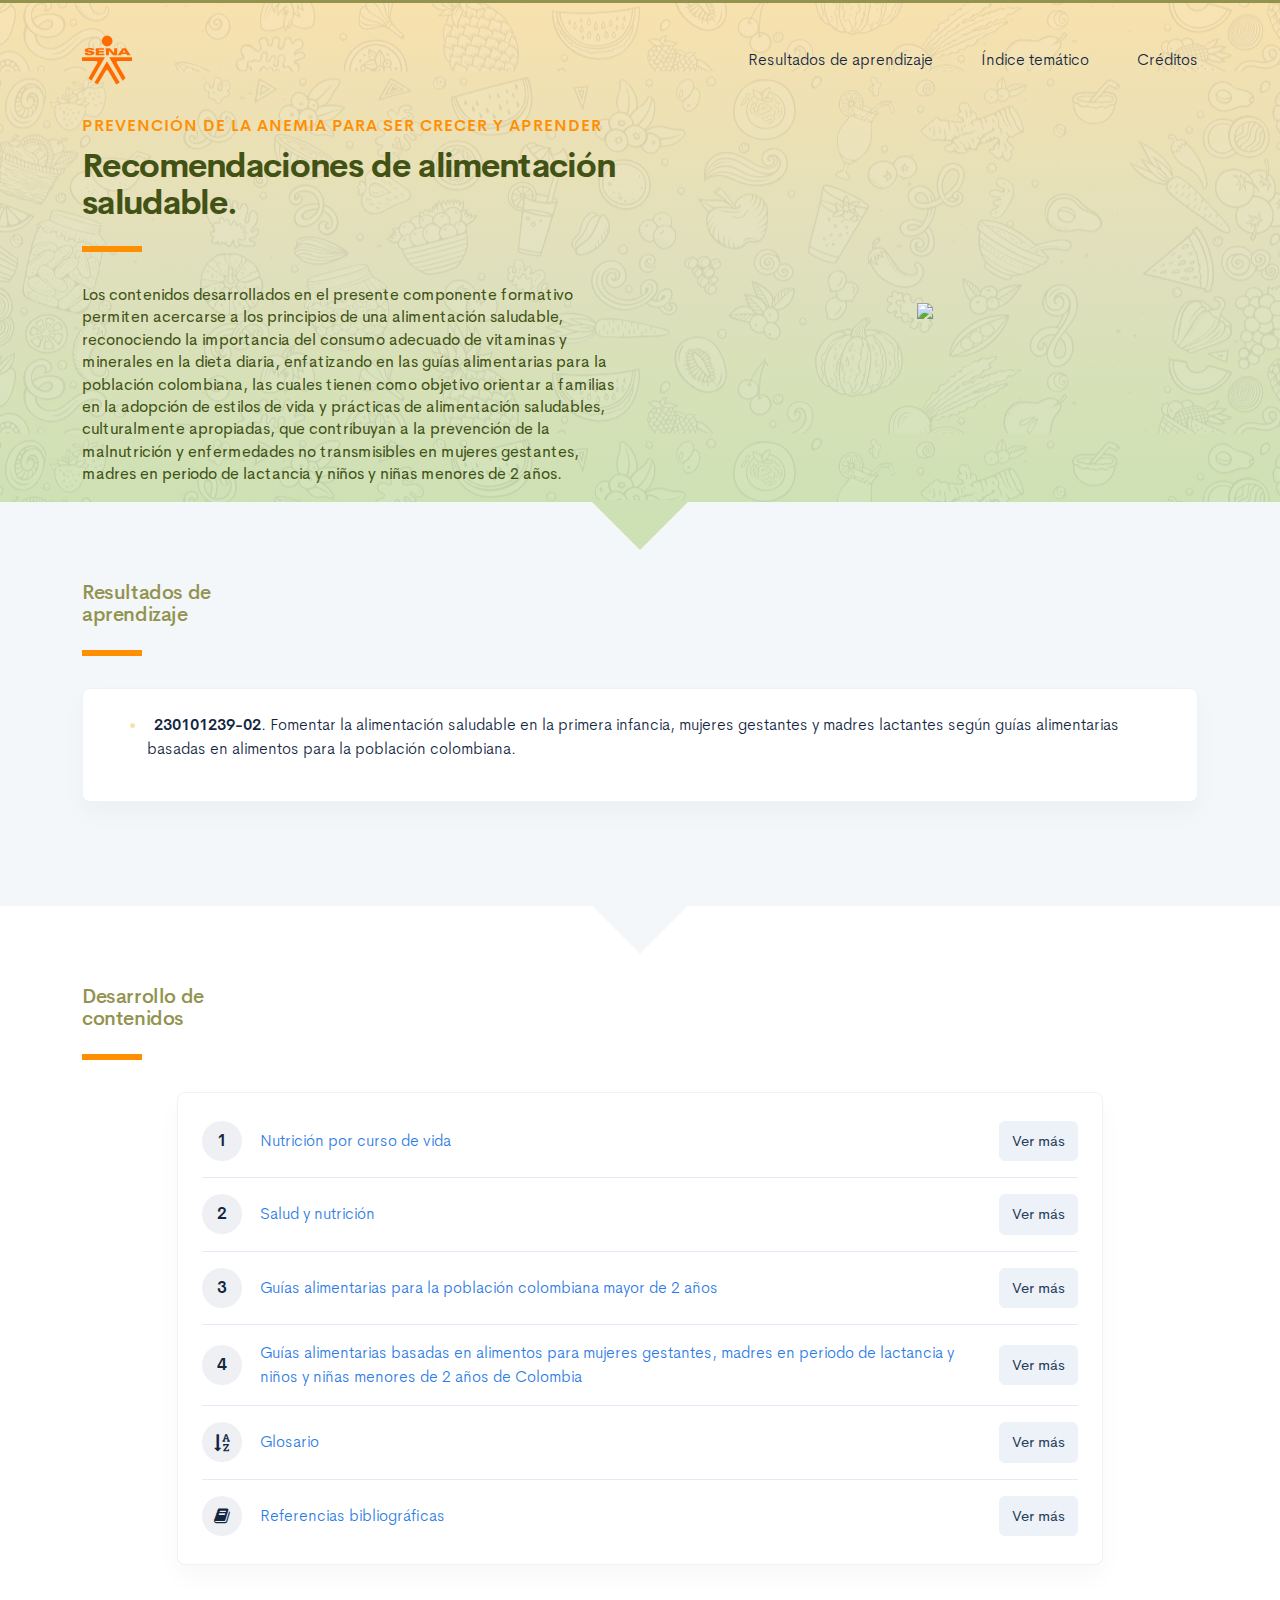
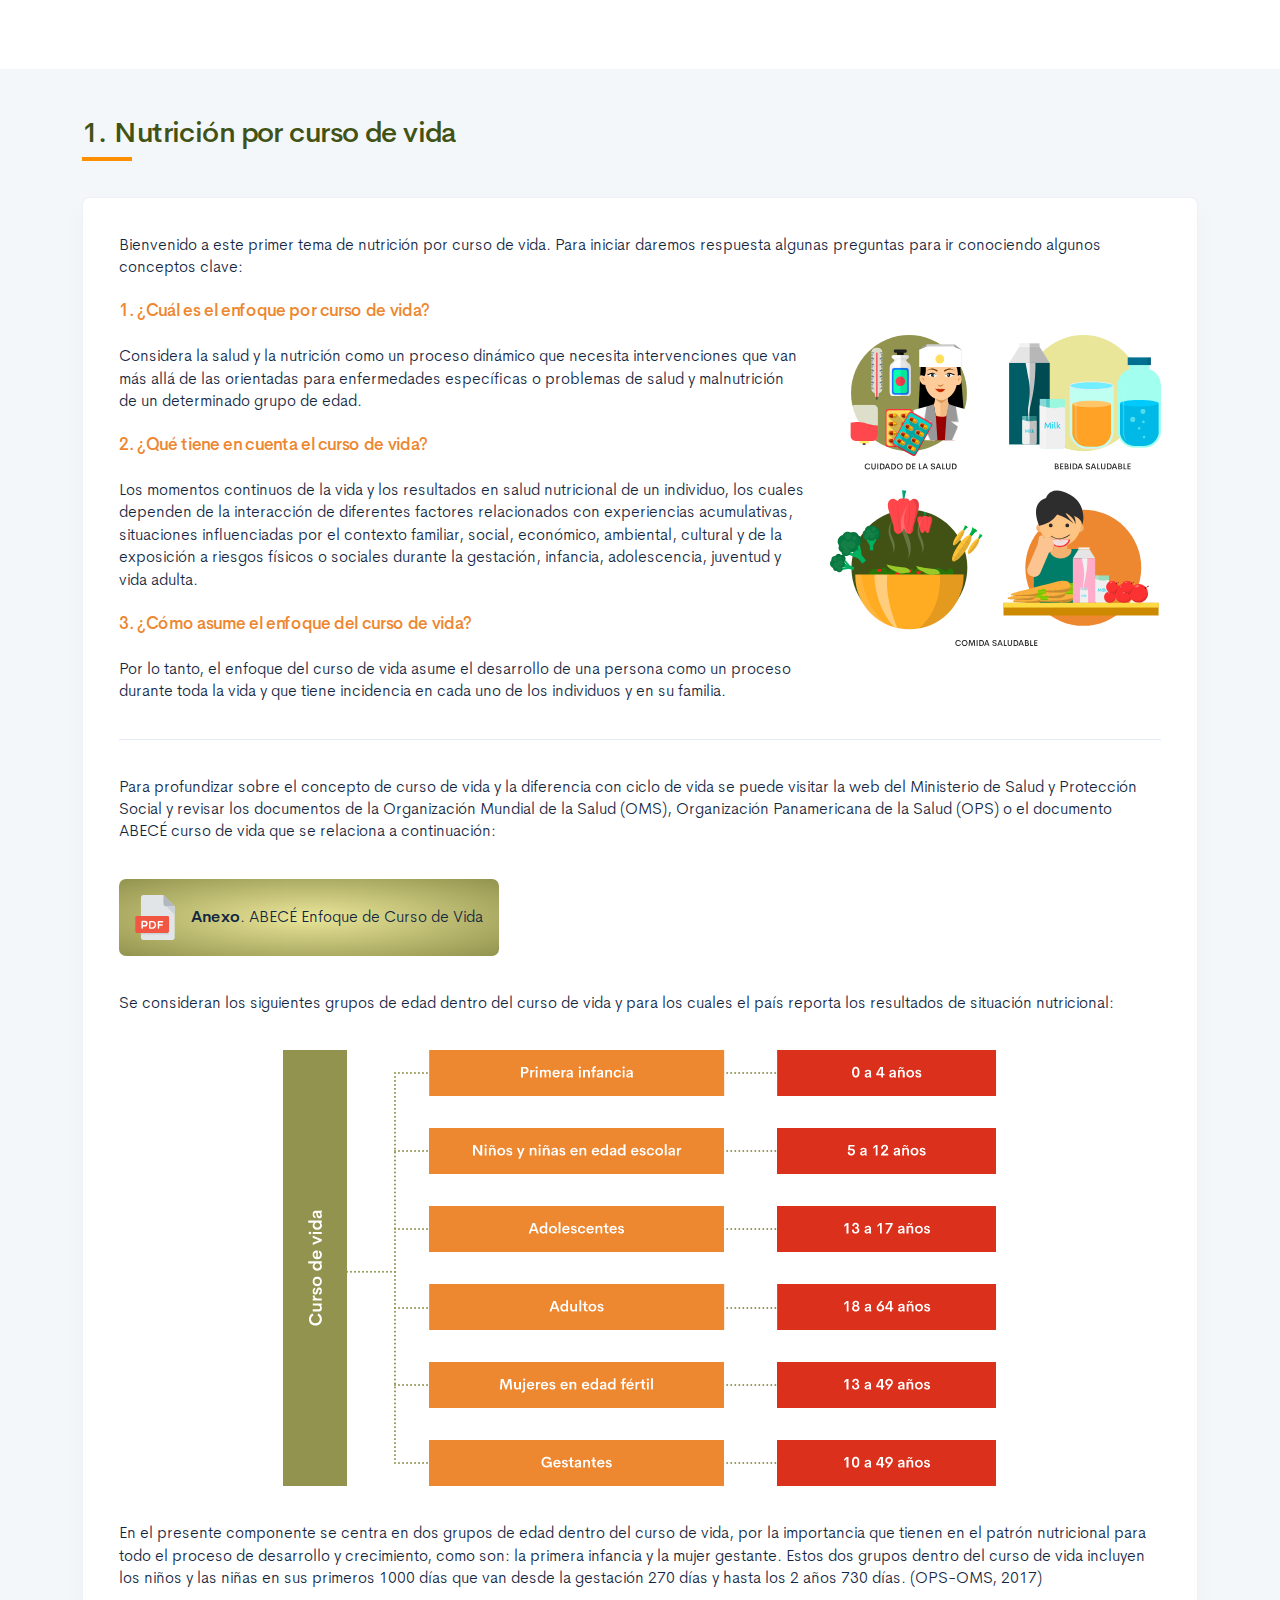
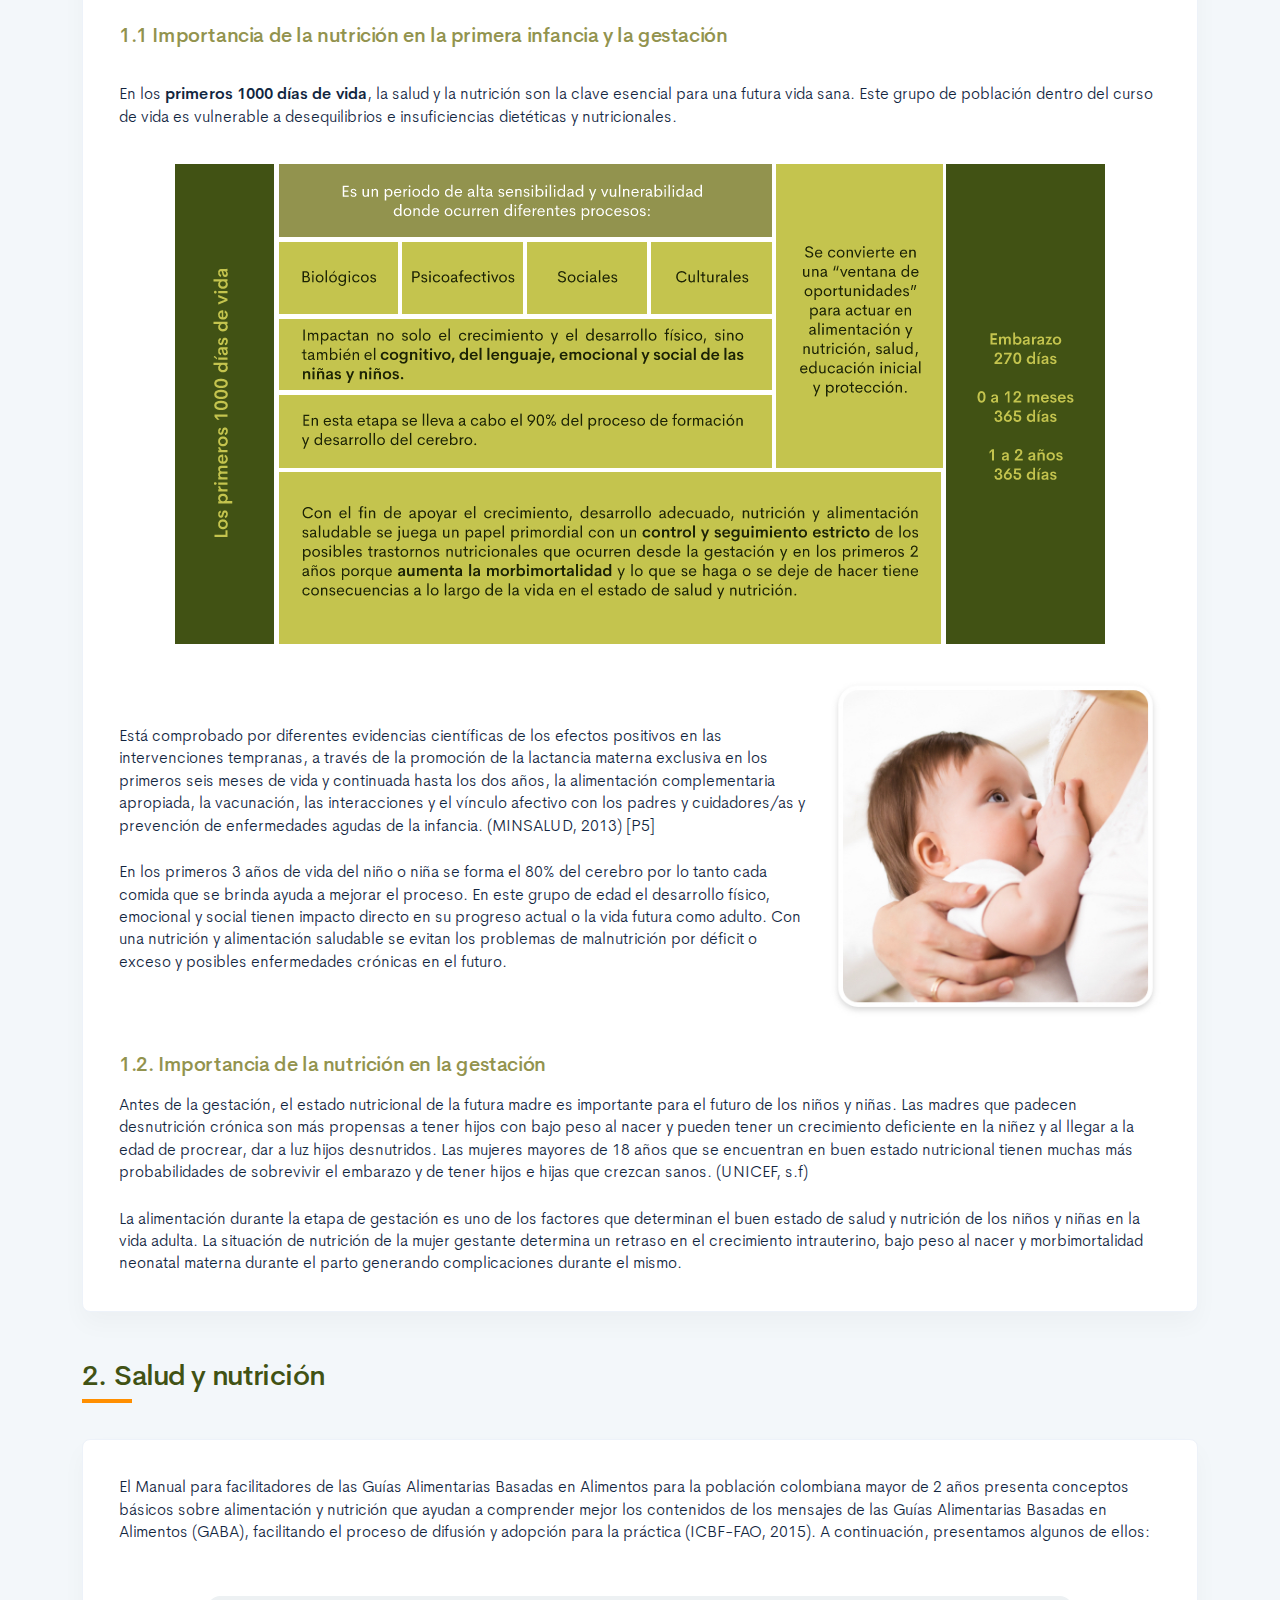
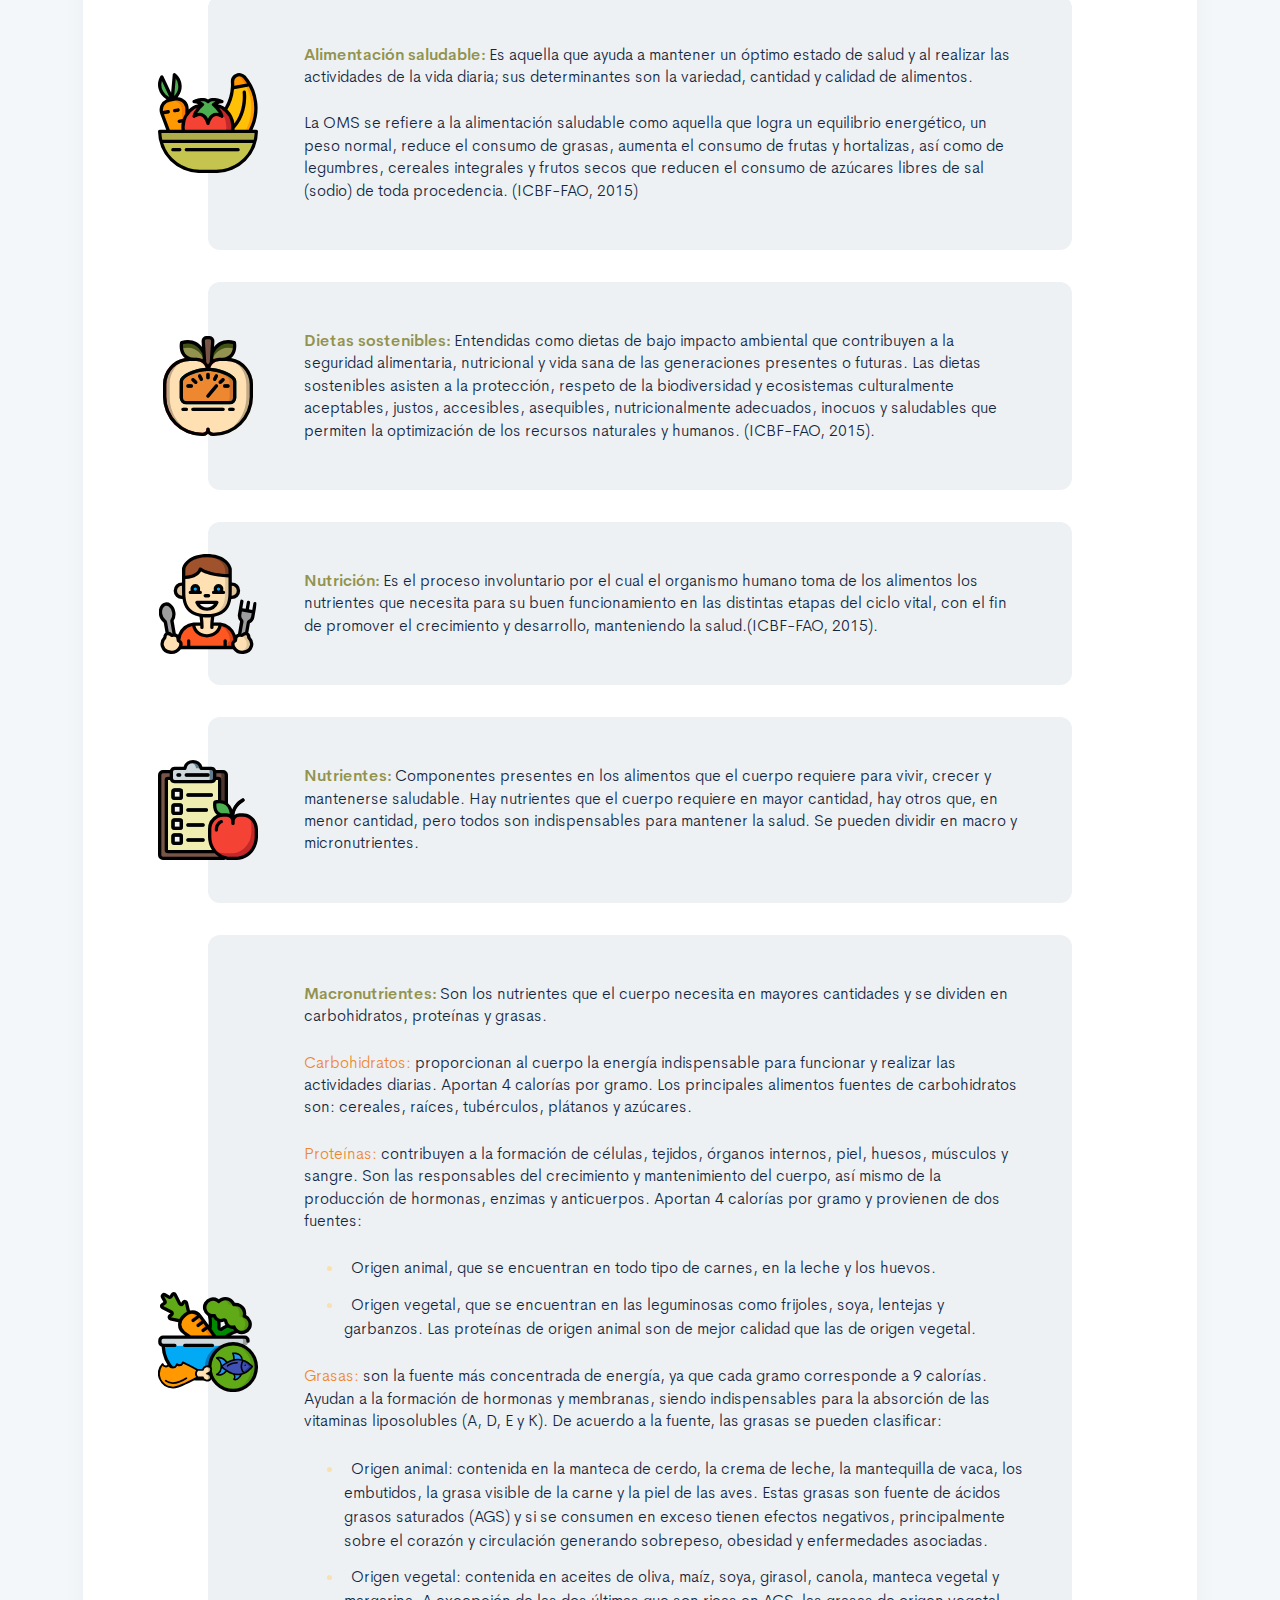
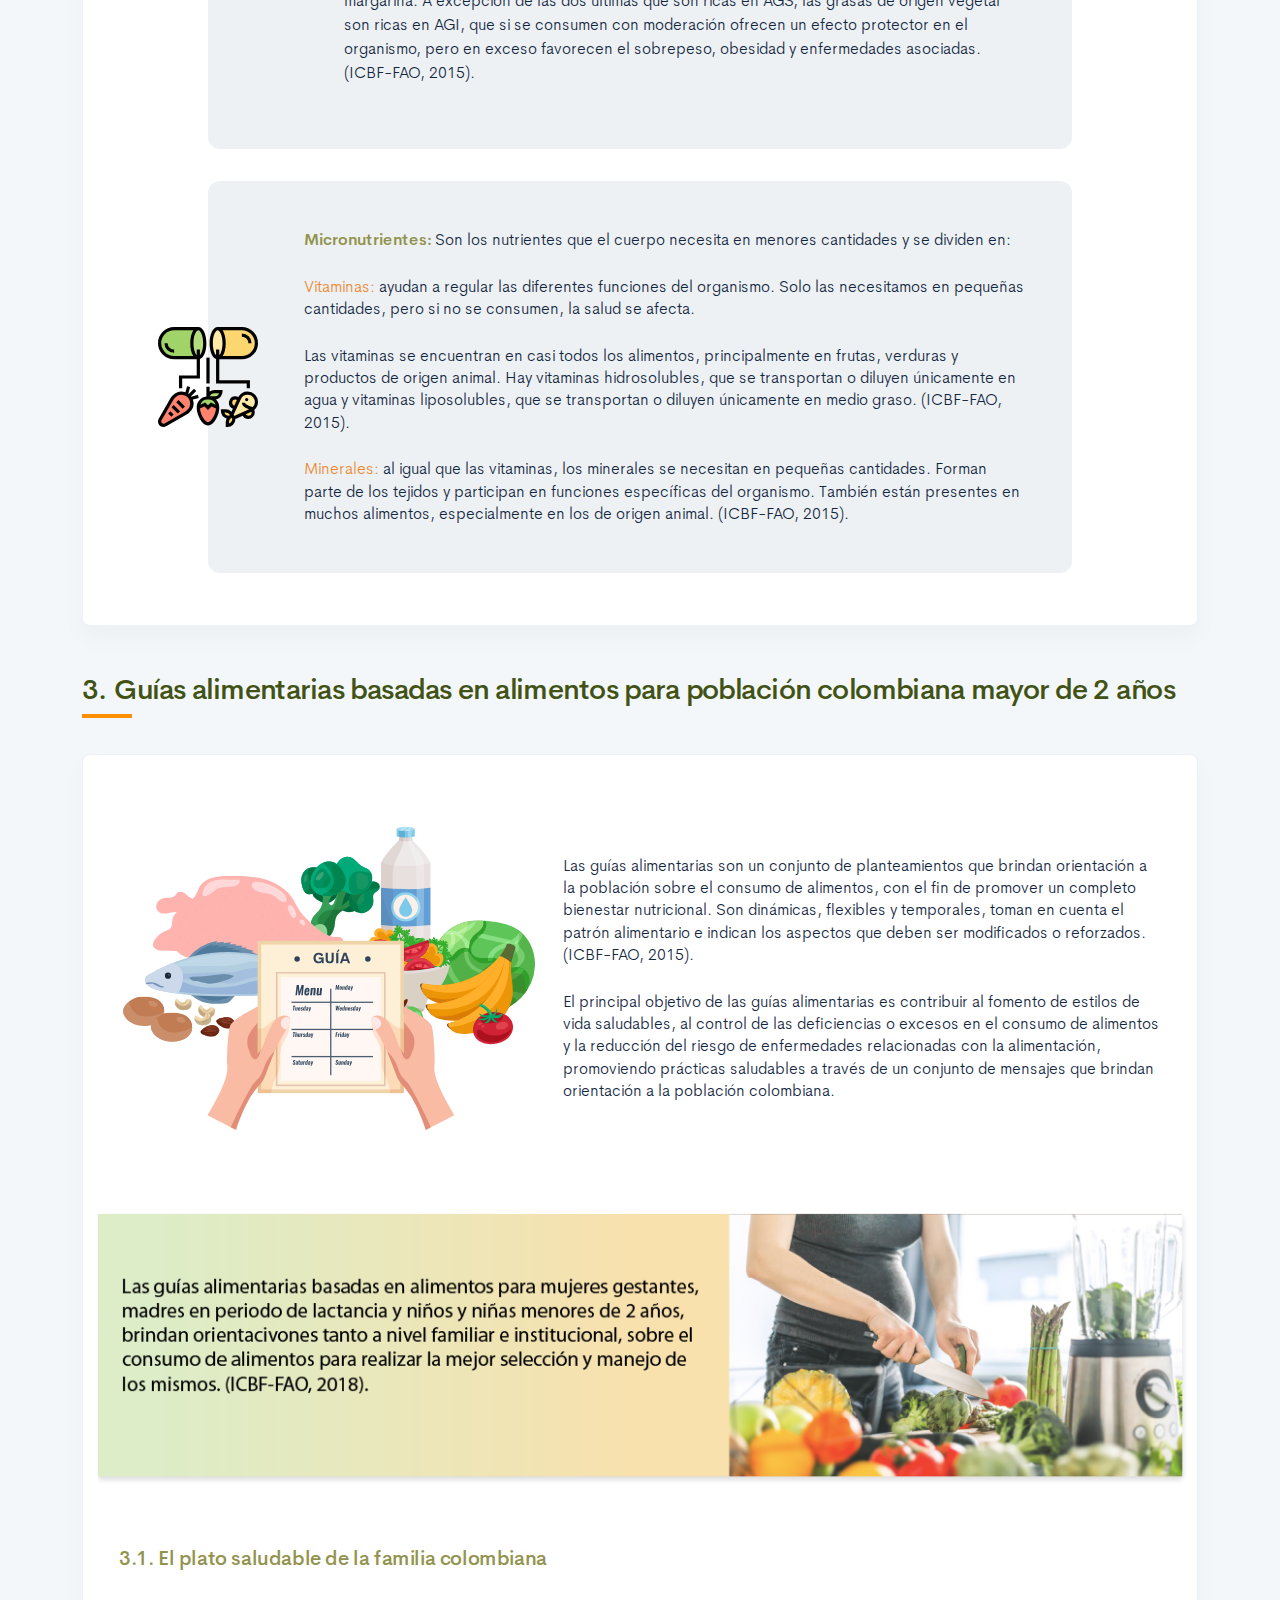
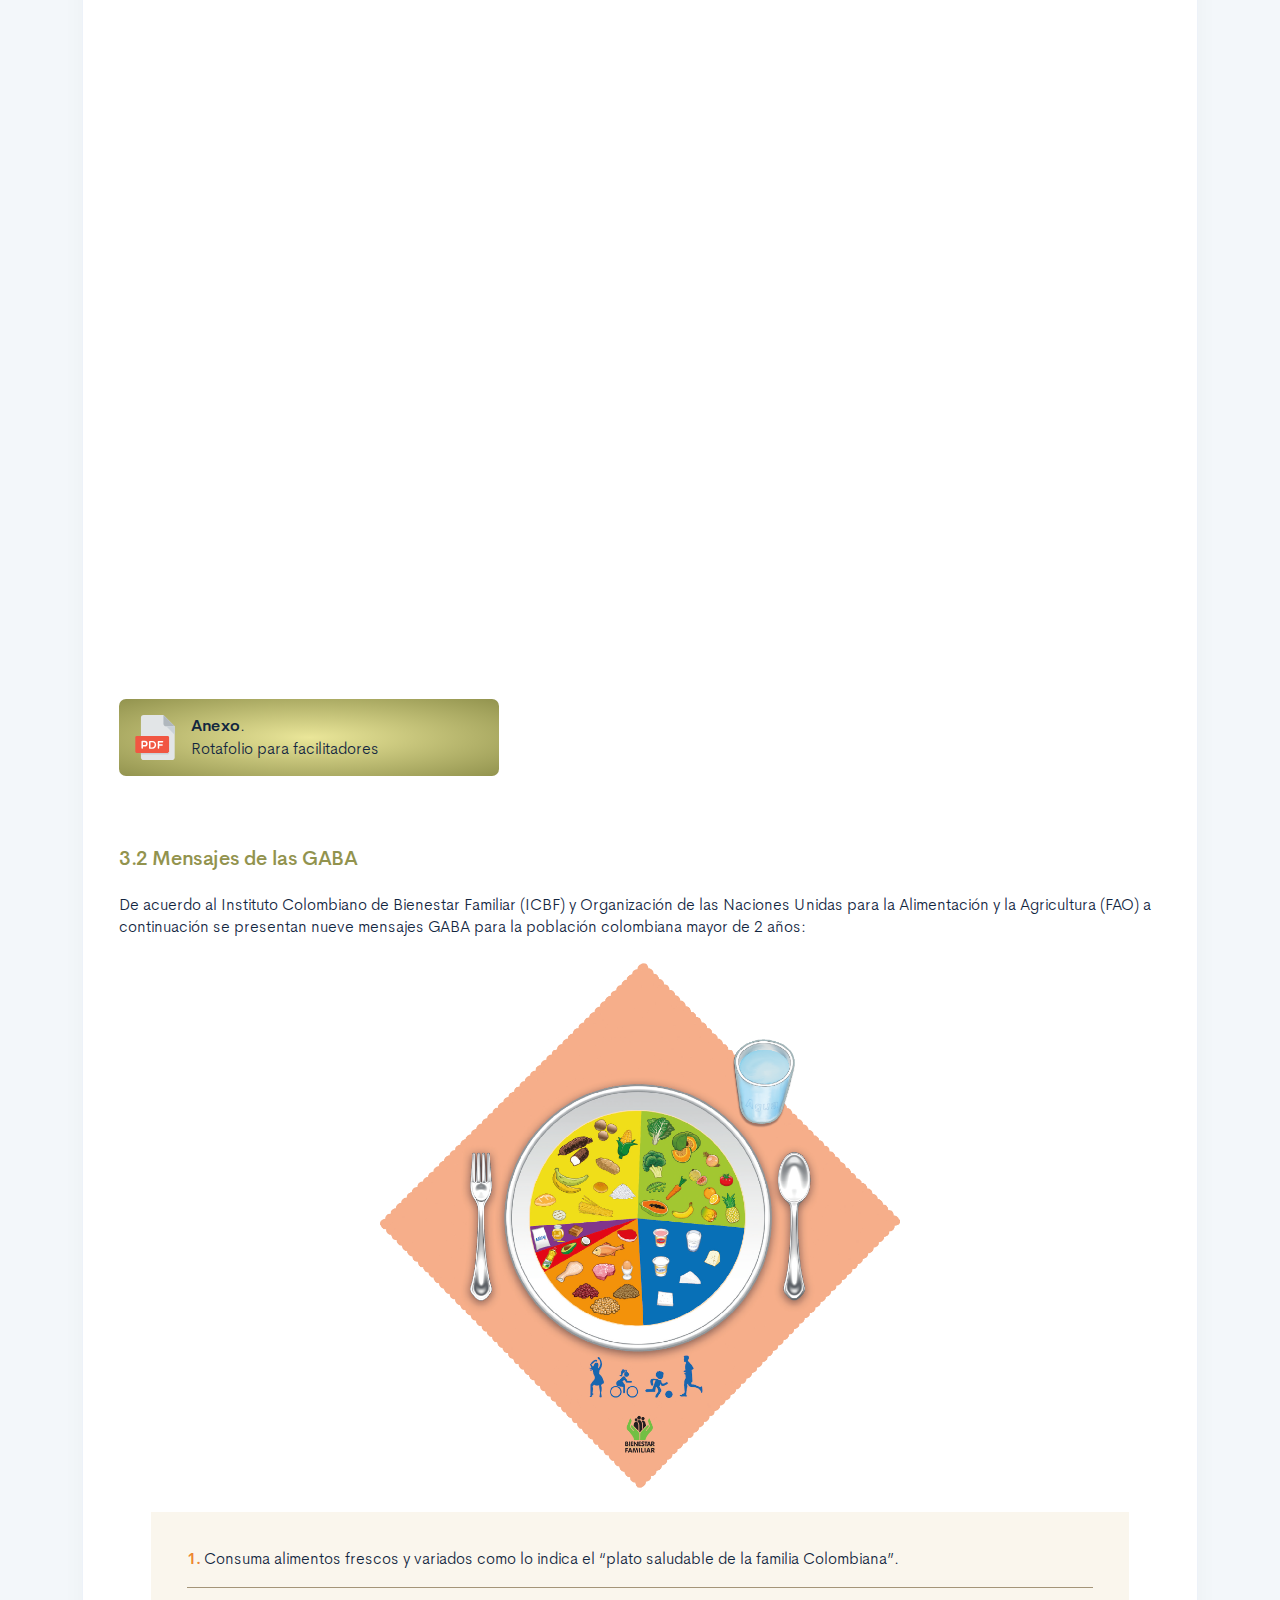
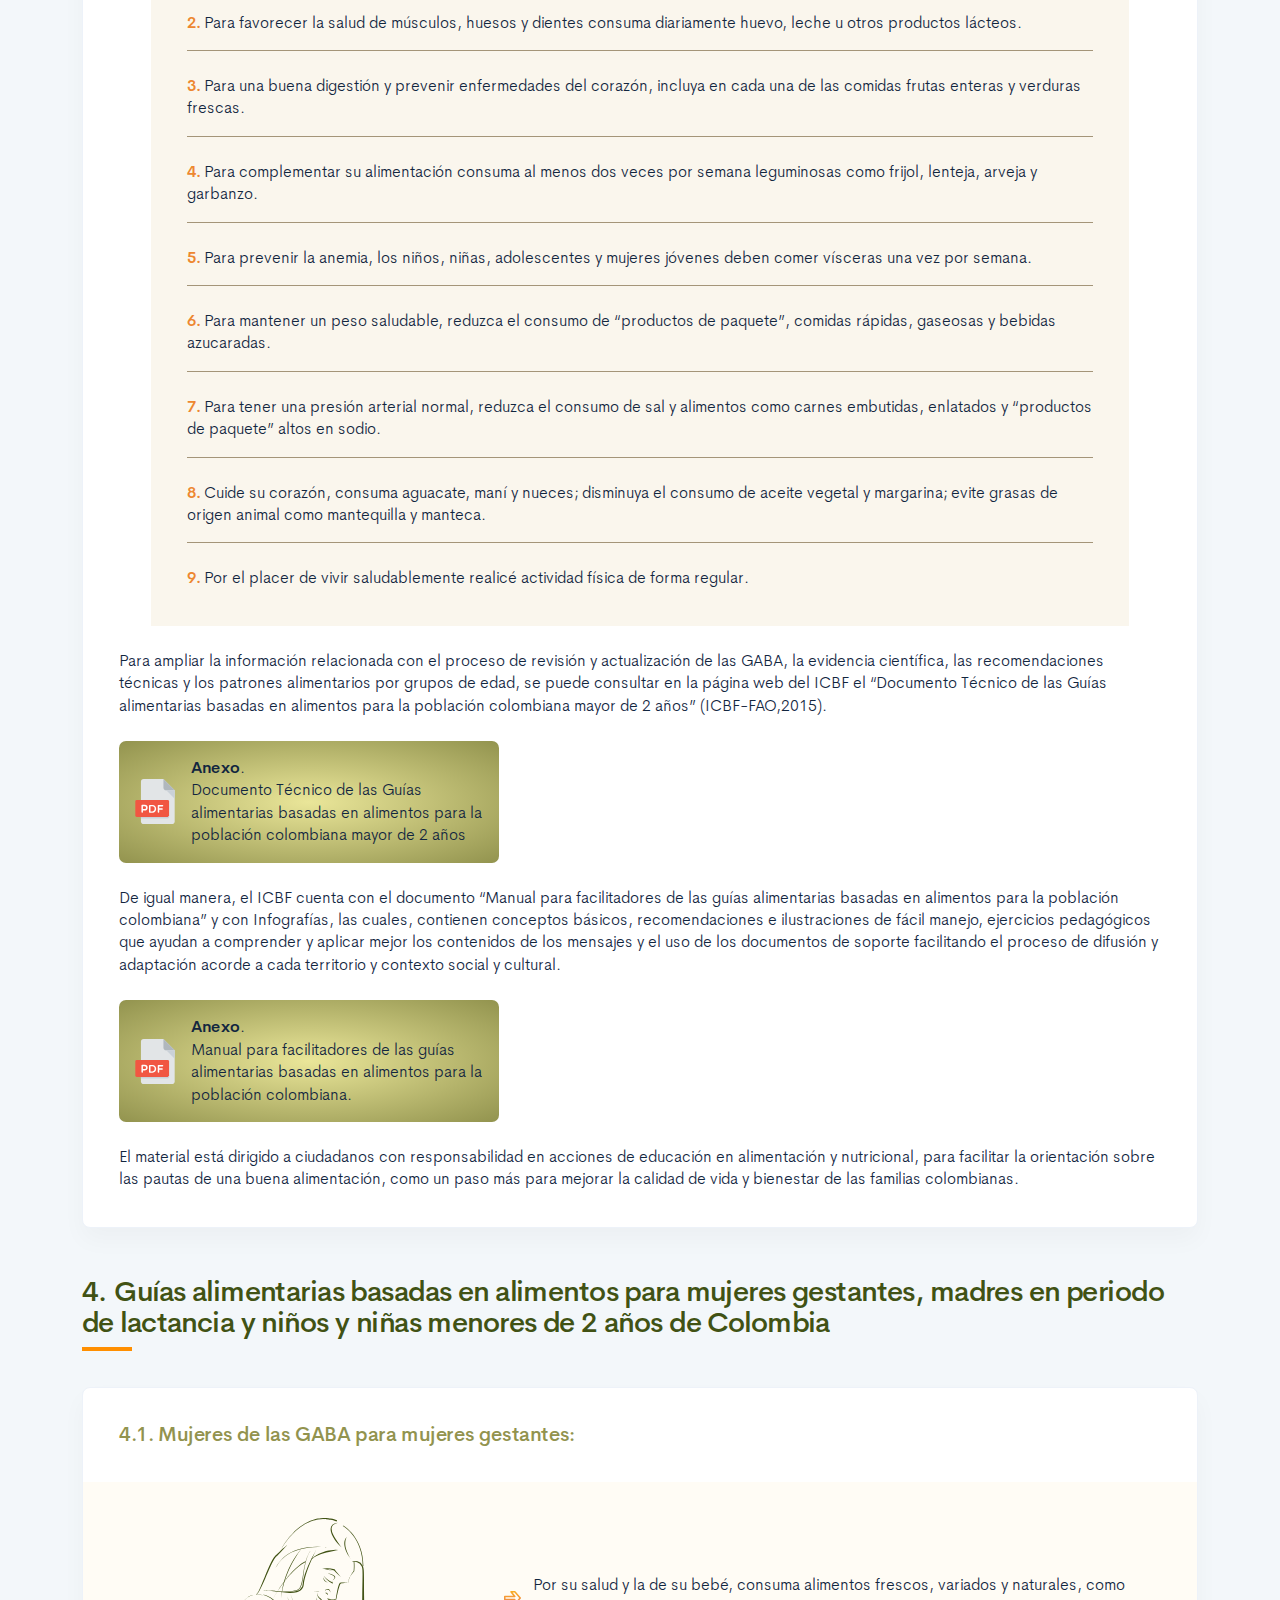
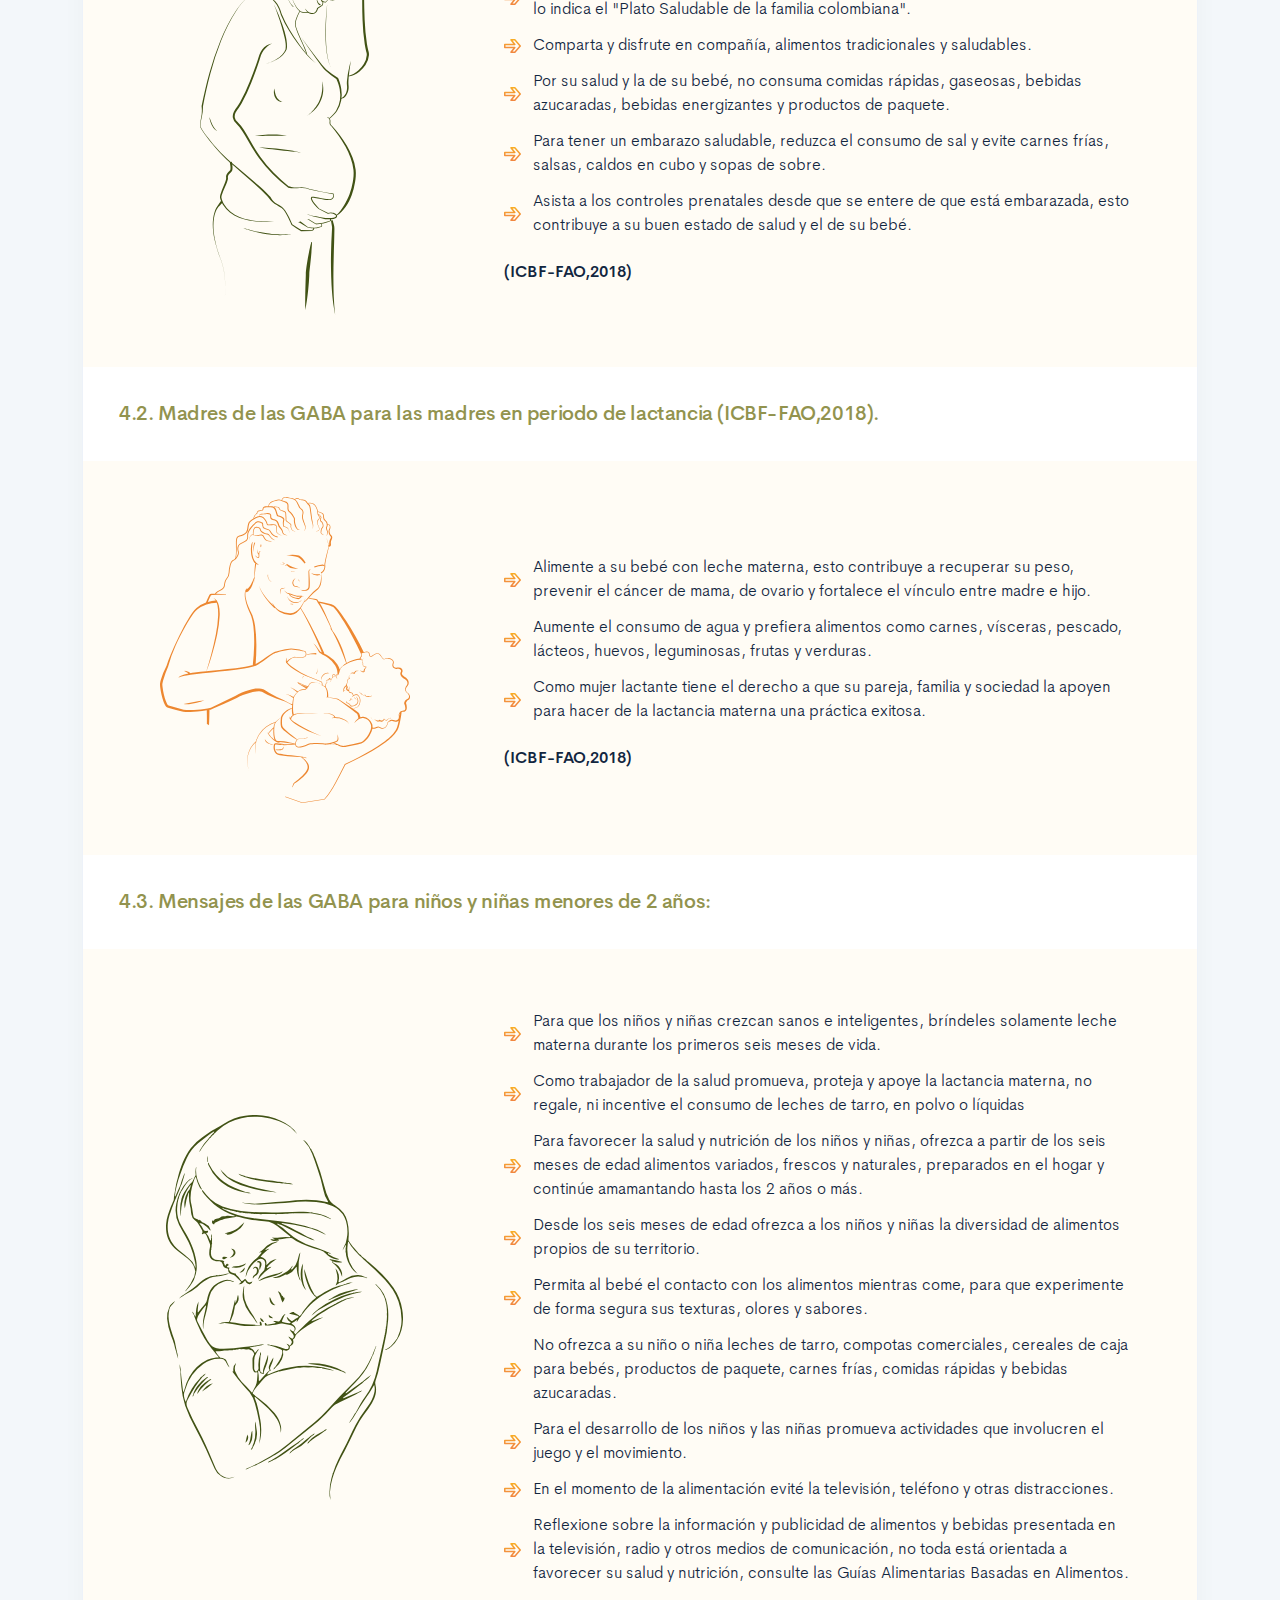
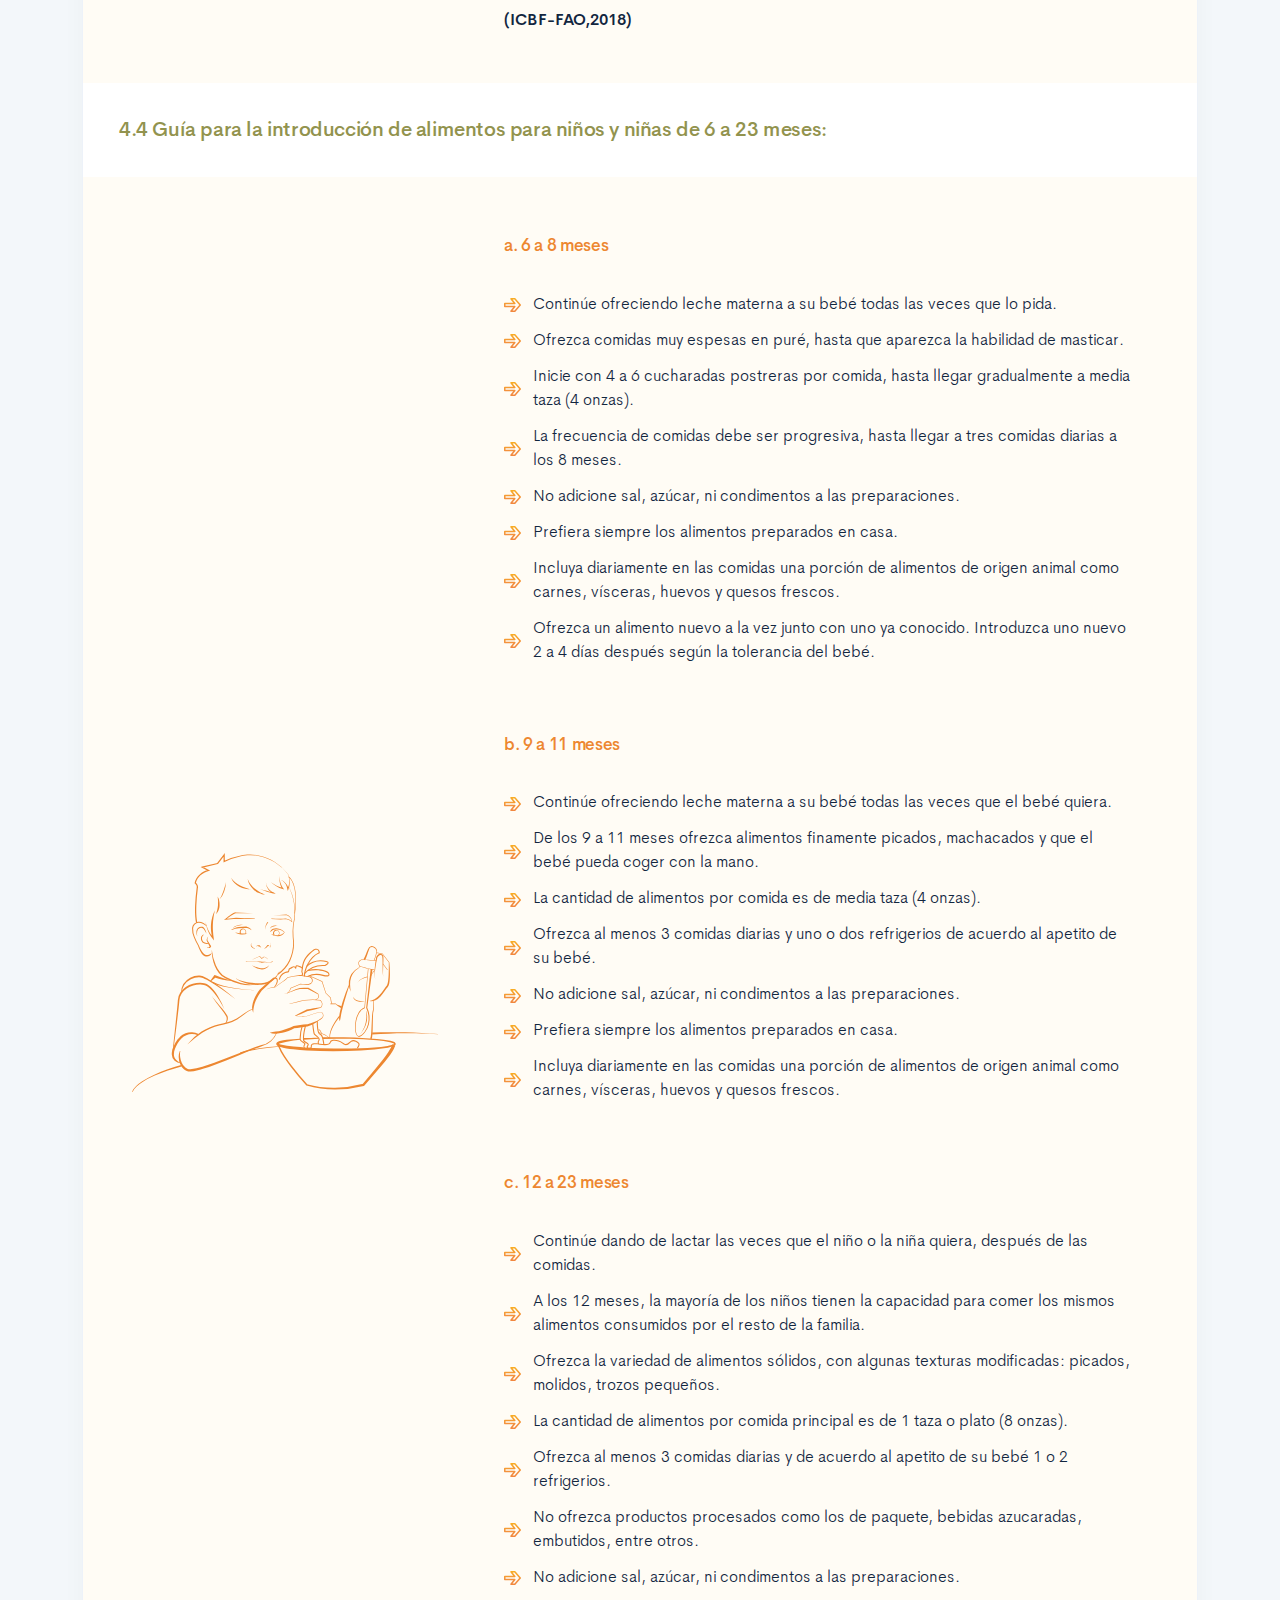
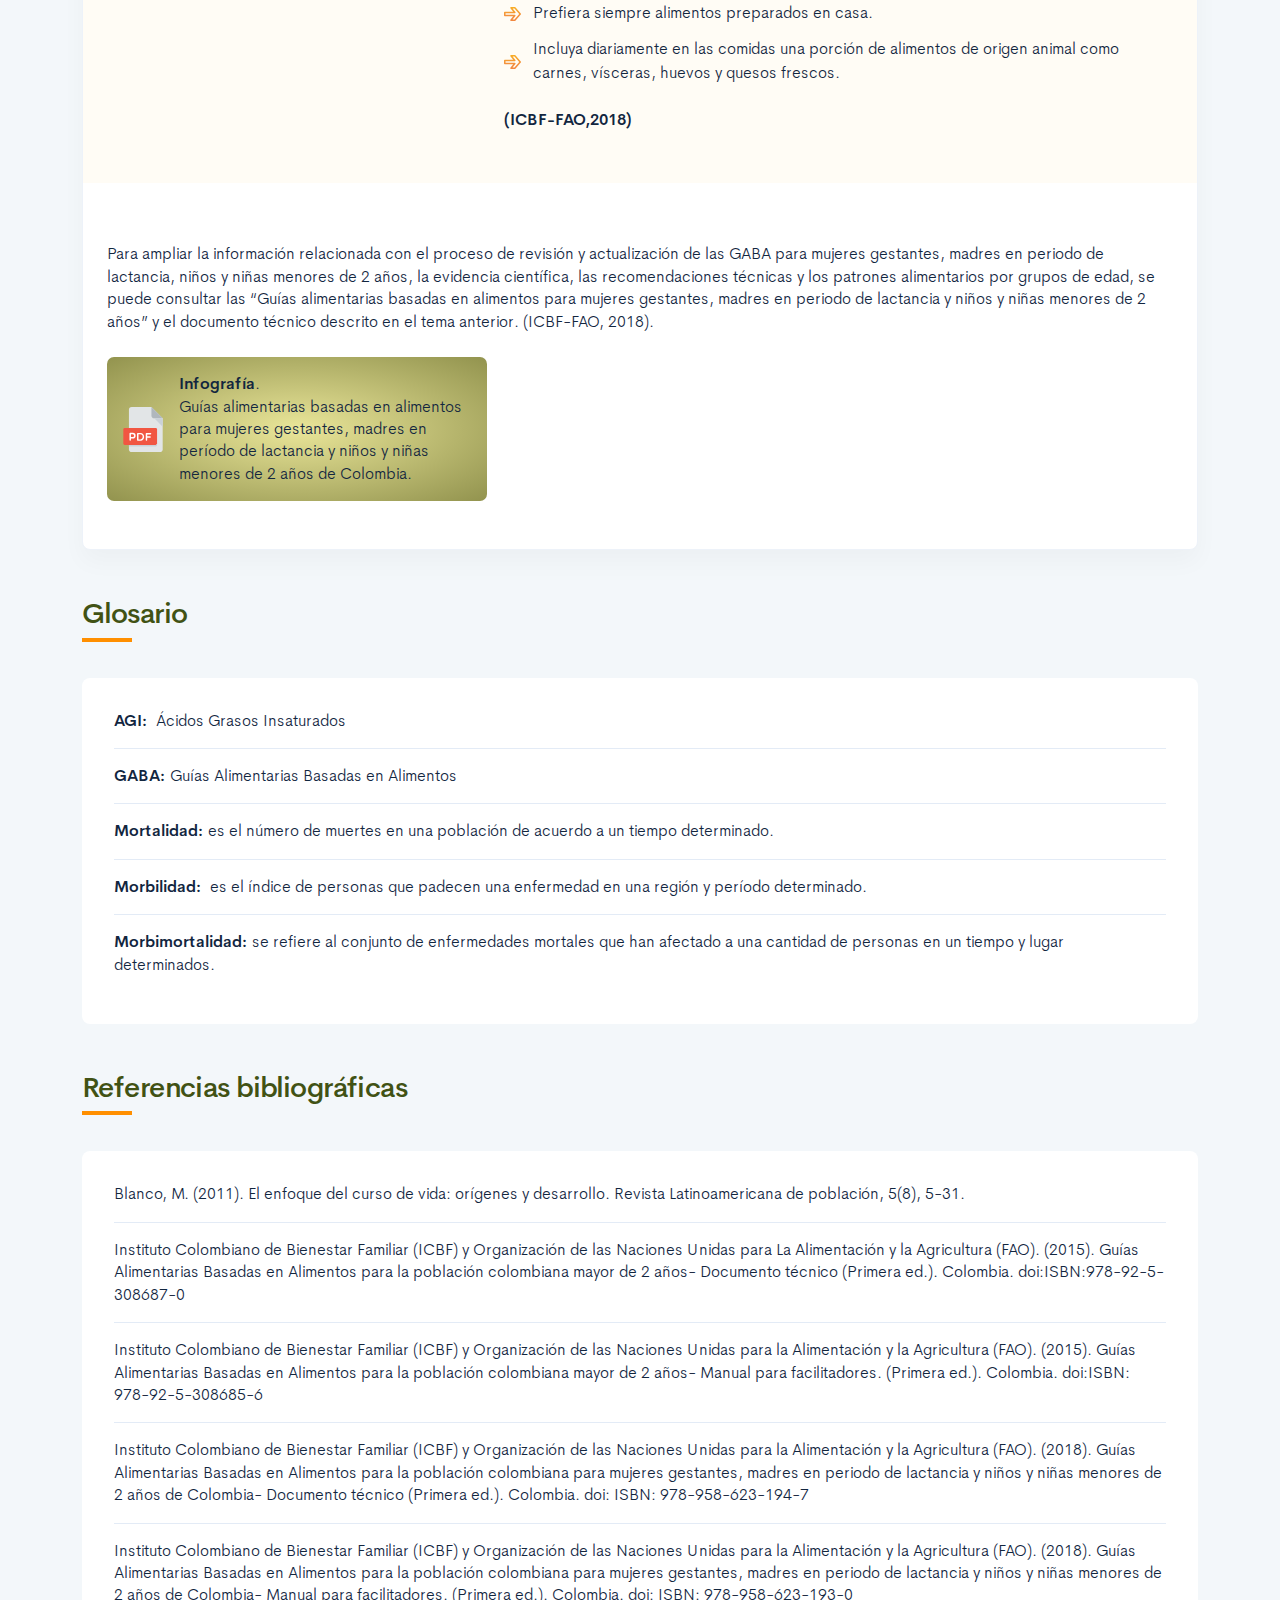
==== commit 28cbef19: "ajuste imagen" ====
--- a/public/material.html
+++ b/public/material.html
@@ -282,7 +282,7 @@
                                     <p class="mt-4">El principal objetivo de las guías alimentarias es contribuir al fomento de estilos de vida saludables, al control de las deficiencias o excesos en el consumo de alimentos y la reducción del riesgo de enfermedades relacionadas con la alimentación, promoviendo prácticas saludables a través de un conjunto de mensajes que brindan orientación a la población colombiana. </p>
                                 </div>
                             </div>
-                        </div><img class="img-fluid" src="assets/images/pages/tema-3/tema-3-1.svg">
+                        </div><img class="px-2 img-fluid" src="assets/images/pages/tema-3/tema-3-1.png">
                         <div class="card-body p-5">
                             <h2 class="mt-4">3.1. El plato saludable de la familia colombiana</h2>
                         </div>
@@ -295,7 +295,7 @@
                                     </div>
                                 </a></section>
                             <h2 class="mt-6">3.2 Mensajes de las GABA </h2>
-                            <p class="mt-4">De acuerdo al Instituto Colombiano de Bienestar Familiar (ICBF) y Organización de las Naciones Unidas para la Alimentación y la Agricultura (FAO) a continuación se presentan nueve mensajes GABA para la población colombiana mayor de 2 años:</p><img class="my-4 img-t img-a img-fluid" src="assets/images/pages/tema-3/img1.png">
+                            <p class="mt-4">De acuerdo al Instituto Colombiano de Bienestar Familiar (ICBF) y Organización de las Naciones Unidas para la Alimentación y la Agricultura (FAO) a continuación se presentan nueve mensajes GABA para la población colombiana mayor de 2 años:</p><img class="my-4 img-fluid" style="display: block;margin: auto;max-width: 50%;" src="assets/images/pages/tema-3/img1.png">
                             <div class="row justify-content-center">
                                 <div class="col-11 bg-color-3 p-5">
                                     <p><strong class="text-color-1">1.</strong> Consuma alimentos frescos y variados como lo indica el “plato saludable de la familia Colombiana”.</p>
--- a/public/assets/css/main.css
+++ b/public/assets/css/main.css
@@ -3,6 +3,6 @@
  * Copyright 2011-2019 The Bootstrap Authors
  * Copyright 2011-2019 Twitter, Inc.
  * Licensed under MIT (https://github.com/twbs/bootstrap/blob/master/LICENSE)
- */:root{--blue: #2C7BE5;--indigo: #727cf5;--purple: #6b5eae;--pink: #ff679b;--red: #E63757;--orange: #fd7e14;--yellow: #F6C343;--green: #00D97E;--teal: #02a8b5;--cyan: #39afd1;--white: #fff;--gray: #95AAC9;--gray-dark: #3B506C;--primary: #12263F;--secondary: #6E84A3;--success: #00A99A;--info: #39afd1;--warning: #ff8f00;--danger: #E63757;--light: #EDF2F9;--dark: #000;--white: #fff;--breakpoint-xs: 0;--breakpoint-sm: 576px;--breakpoint-md: 768px;--breakpoint-lg: 992px;--breakpoint-xl: 1200px;--font-family-sans-serif: "Cerebri Sans", sans-serif;--font-family-monospace: "Courier New", monospace}*,*::before,*::after{box-sizing:border-box}html{font-family:sans-serif;line-height:1.15;-webkit-text-size-adjust:100%;-webkit-tap-highlight-color:rgba(0,0,0,0)}article,aside,figcaption,figure,footer,header,hgroup,main,nav,section{display:block}body{margin:0;font-family:"Cerebri Sans",sans-serif;font-size:.9375rem;font-weight:400;line-height:1.5;color:#12263F;text-align:left;background-color:#F3F7FA}[tabindex="-1"]:focus:not(:focus-visible){outline:0 !important}hr{box-sizing:content-box;height:0;overflow:visible}h1,h2,h3,h4,h5,h6{margin-top:0;margin-bottom:1.125rem}p{margin-top:0;margin-bottom:1rem}abbr[title],abbr[data-original-title]{text-decoration:underline;text-decoration:underline dotted;cursor:help;border-bottom:0;text-decoration-skip-ink:none}address{margin-bottom:1rem;font-style:normal;line-height:inherit}ol,ul,dl{margin-top:0;margin-bottom:1rem}ol ol,ul ul,ol ul,ul ol{margin-bottom:0}dt{font-weight:600}dd{margin-bottom:.5rem;margin-left:0}blockquote{margin:0 0 1rem}b,strong{font-weight:bolder}small{font-size:80%}sub,sup{position:relative;font-size:75%;line-height:0;vertical-align:baseline}sub{bottom:-.25em}sup{top:-.5em}a{color:#2C7BE5;text-decoration:none;background-color:transparent}a:hover{color:#104082;text-decoration:none}a:not([href]){color:inherit;text-decoration:none}a:not([href]):hover{color:inherit;text-decoration:none}pre,code,kbd,samp{font-family:"Courier New",monospace;font-size:1em}pre{margin-top:0;margin-bottom:1rem;overflow:auto}figure{margin:0 0 1rem}img{vertical-align:middle;border-style:none}svg{overflow:hidden;vertical-align:middle}table{border-collapse:collapse}caption{padding-top:1rem;padding-bottom:1rem;color:#95AAC9;text-align:left;caption-side:bottom}th{text-align:inherit}label{display:inline-block;margin-bottom:.5rem}button{border-radius:0}button:focus{outline:1px dotted;outline:5px auto -webkit-focus-ring-color}input,button,select,optgroup,textarea{margin:0;font-family:inherit;font-size:inherit;line-height:inherit}button,input{overflow:visible}button,select{text-transform:none}select{word-wrap:normal}button,[type="button"],[type="reset"],[type="submit"]{-webkit-appearance:button}button:not(:disabled),[type="button"]:not(:disabled),[type="reset"]:not(:disabled),[type="submit"]:not(:disabled){cursor:pointer}button::-moz-focus-inner,[type="button"]::-moz-focus-inner,[type="reset"]::-moz-focus-inner,[type="submit"]::-moz-focus-inner{padding:0;border-style:none}input[type="radio"],input[type="checkbox"]{box-sizing:border-box;padding:0}input[type="date"],input[type="time"],input[type="datetime-local"],input[type="month"]{-webkit-appearance:listbox}textarea{overflow:auto;resize:vertical}fieldset{min-width:0;padding:0;margin:0;border:0}legend{display:block;width:100%;max-width:100%;padding:0;margin-bottom:.5rem;font-size:1.5rem;line-height:inherit;color:inherit;white-space:normal}progress{vertical-align:baseline}[type="number"]::-webkit-inner-spin-button,[type="number"]::-webkit-outer-spin-button{height:auto}[type="search"]{outline-offset:-2px;-webkit-appearance:none}[type="search"]::-webkit-search-decoration{-webkit-appearance:none}::-webkit-file-upload-button{font:inherit;-webkit-appearance:button}output{display:inline-block}summary{display:list-item;cursor:pointer}template{display:none}[hidden]{display:none !important}h1,h2,h3,h4,h5,h6,.h1,.h2,.h3,.h4,.h5,.h6{margin-bottom:1.125rem;font-weight:500;line-height:1.1}h1,.h1{font-size:1.625rem}h2,.h2{font-size:1.25rem}h3,.h3{font-size:1.0625rem}h4,.h4{font-size:.9375rem}h5,.h5{font-size:.8125rem}h6,.h6{font-size:.625rem}.lead{font-size:1.17188rem;font-weight:300}.display-1{font-size:4rem;font-weight:600;line-height:1.1}.display-2{font-size:3.25rem;font-weight:600;line-height:1.1}.display-3{font-size:2.625rem;font-weight:600;line-height:1.1}.display-4{font-size:2rem;font-weight:600;line-height:1.1}hr{margin-top:1rem;margin-bottom:1rem;border:0;border-top:1px solid #E3EBF6}small,.small{font-size:.8125rem;font-weight:400}mark,.mark{padding:.2em;background-color:#fcf8e3}.list-unstyled{padding-left:0;list-style:none}.list-inline{padding-left:0;list-style:none}.list-inline-item{display:inline-block}.list-inline-item:not(:last-child){margin-right:6px}.initialism{font-size:90%;text-transform:uppercase}.blockquote{margin-bottom:1.5rem;font-size:1.17188rem}.blockquote-footer{display:block;font-size:.8125rem;color:#95AAC9}.blockquote-footer::before{content:"\2014\00A0"}.img-fluid{max-width:100%;height:auto}.img-thumbnail{padding:.25rem;background-color:#F3F7FA;border:1px solid #E3EBF6;border-radius:.375rem;max-width:100%;height:auto}.figure{display:inline-block}.figure-img{margin-bottom:.75rem;line-height:1}.figure-caption{font-size:.8125rem;color:#95AAC9}code{font-size:87.5%;color:#2C7BE5;word-wrap:break-word}a>code{color:inherit}kbd{padding:.2rem .4rem;font-size:87.5%;color:#fff;background-color:#283E59;border-radius:.25rem}kbd kbd{padding:0;font-size:100%;font-weight:600}pre{display:block;font-size:87.5%;color:#283E59}pre code{font-size:inherit;color:inherit;word-break:normal}.pre-scrollable{max-height:340px;overflow-y:scroll}.container{width:100%;padding-right:12px;padding-left:12px;margin-right:auto;margin-left:auto}@media (min-width: 576px){.container{max-width:540px}}@media (min-width: 768px){.container{max-width:720px}}@media (min-width: 992px){.container{max-width:960px}}@media (min-width: 1200px){.container{max-width:1140px}}.container-fluid,.container-sm,.container-md,.container-lg,.container-xl{width:100%;padding-right:12px;padding-left:12px;margin-right:auto;margin-left:auto}@media (min-width: 576px){.container,.container-sm{max-width:540px}}@media (min-width: 768px){.container,.container-sm,.container-md{max-width:720px}}@media (min-width: 992px){.container,.container-sm,.container-md,.container-lg{max-width:960px}}@media (min-width: 1200px){.container,.container-sm,.container-md,.container-lg,.container-xl{max-width:1140px}}.row{display:flex;flex-wrap:wrap;margin-right:-12px;margin-left:-12px}.no-gutters{margin-right:0;margin-left:0}.no-gutters>.col,.no-gutters>[class*="col-"]{padding-right:0;padding-left:0}.col-1,.col-2,.col-3,.col-4,.col-5,.col-6,.col-7,.col-8,.col-9,.col-10,.col-11,.col-12,.col,.col-auto,.col-sm-1,.col-sm-2,.col-sm-3,.col-sm-4,.col-sm-5,.col-sm-6,.col-sm-7,.col-sm-8,.col-sm-9,.col-sm-10,.col-sm-11,.col-sm-12,.col-sm,.col-sm-auto,.col-md-1,.col-md-2,.col-md-3,.col-md-4,.col-md-5,.col-md-6,.col-md-7,.col-md-8,.col-md-9,.col-md-10,.col-md-11,.col-md-12,.col-md,.col-md-auto,.col-lg-1,.col-lg-2,.col-lg-3,.col-lg-4,.col-lg-5,.col-lg-6,.col-lg-7,.col-lg-8,.col-lg-9,.col-lg-10,.col-lg-11,.col-lg-12,.col-lg,.col-lg-auto,.col-xl-1,.col-xl-2,.col-xl-3,.col-xl-4,.col-xl-5,.col-xl-6,.col-xl-7,.col-xl-8,.col-xl-9,.col-xl-10,.col-xl-11,.col-xl-12,.col-xl,.col-xl-auto{position:relative;width:100%;padding-right:12px;padding-left:12px}.col{flex-basis:0;flex-grow:1;max-width:100%}.row-cols-1>*{flex:0 0 100%;max-width:100%}.row-cols-2>*{flex:0 0 50%;max-width:50%}.row-cols-3>*{flex:0 0 33.33333%;max-width:33.33333%}.row-cols-4>*{flex:0 0 25%;max-width:25%}.row-cols-5>*{flex:0 0 20%;max-width:20%}.row-cols-6>*{flex:0 0 16.66667%;max-width:16.66667%}.col-auto{flex:0 0 auto;width:auto;max-width:100%}.col-1{flex:0 0 8.33333%;max-width:8.33333%}.col-2{flex:0 0 16.66667%;max-width:16.66667%}.col-3{flex:0 0 25%;max-width:25%}.col-4{flex:0 0 33.33333%;max-width:33.33333%}.col-5{flex:0 0 41.66667%;max-width:41.66667%}.col-6{flex:0 0 50%;max-width:50%}.col-7{flex:0 0 58.33333%;max-width:58.33333%}.col-8{flex:0 0 66.66667%;max-width:66.66667%}.col-9{flex:0 0 75%;max-width:75%}.col-10{flex:0 0 83.33333%;max-width:83.33333%}.col-11{flex:0 0 91.66667%;max-width:91.66667%}.col-12{flex:0 0 100%;max-width:100%}.order-first{order:-1}.order-last{order:13}.order-0{order:0}.order-1{order:1}.order-2{order:2}.order-3{order:3}.order-4{order:4}.order-5{order:5}.order-6{order:6}.order-7{order:7}.order-8{order:8}.order-9{order:9}.order-10{order:10}.order-11{order:11}.order-12{order:12}.offset-1{margin-left:8.33333%}.offset-2{margin-left:16.66667%}.offset-3{margin-left:25%}.offset-4{margin-left:33.33333%}.offset-5{margin-left:41.66667%}.offset-6{margin-left:50%}.offset-7{margin-left:58.33333%}.offset-8{margin-left:66.66667%}.offset-9{margin-left:75%}.offset-10{margin-left:83.33333%}.offset-11{margin-left:91.66667%}@media (min-width: 576px){.col-sm{flex-basis:0;flex-grow:1;max-width:100%}.row-cols-sm-1>*{flex:0 0 100%;max-width:100%}.row-cols-sm-2>*{flex:0 0 50%;max-width:50%}.row-cols-sm-3>*{flex:0 0 33.33333%;max-width:33.33333%}.row-cols-sm-4>*{flex:0 0 25%;max-width:25%}.row-cols-sm-5>*{flex:0 0 20%;max-width:20%}.row-cols-sm-6>*{flex:0 0 16.66667%;max-width:16.66667%}.col-sm-auto{flex:0 0 auto;width:auto;max-width:100%}.col-sm-1{flex:0 0 8.33333%;max-width:8.33333%}.col-sm-2{flex:0 0 16.66667%;max-width:16.66667%}.col-sm-3{flex:0 0 25%;max-width:25%}.col-sm-4{flex:0 0 33.33333%;max-width:33.33333%}.col-sm-5{flex:0 0 41.66667%;max-width:41.66667%}.col-sm-6{flex:0 0 50%;max-width:50%}.col-sm-7{flex:0 0 58.33333%;max-width:58.33333%}.col-sm-8{flex:0 0 66.66667%;max-width:66.66667%}.col-sm-9{flex:0 0 75%;max-width:75%}.col-sm-10{flex:0 0 83.33333%;max-width:83.33333%}.col-sm-11{flex:0 0 91.66667%;max-width:91.66667%}.col-sm-12{flex:0 0 100%;max-width:100%}.order-sm-first{order:-1}.order-sm-last{order:13}.order-sm-0{order:0}.order-sm-1{order:1}.order-sm-2{order:2}.order-sm-3{order:3}.order-sm-4{order:4}.order-sm-5{order:5}.order-sm-6{order:6}.order-sm-7{order:7}.order-sm-8{order:8}.order-sm-9{order:9}.order-sm-10{order:10}.order-sm-11{order:11}.order-sm-12{order:12}.offset-sm-0{margin-left:0}.offset-sm-1{margin-left:8.33333%}.offset-sm-2{margin-left:16.66667%}.offset-sm-3{margin-left:25%}.offset-sm-4{margin-left:33.33333%}.offset-sm-5{margin-left:41.66667%}.offset-sm-6{margin-left:50%}.offset-sm-7{margin-left:58.33333%}.offset-sm-8{margin-left:66.66667%}.offset-sm-9{margin-left:75%}.offset-sm-10{margin-left:83.33333%}.offset-sm-11{margin-left:91.66667%}}@media (min-width: 768px){.col-md{flex-basis:0;flex-grow:1;max-width:100%}.row-cols-md-1>*{flex:0 0 100%;max-width:100%}.row-cols-md-2>*{flex:0 0 50%;max-width:50%}.row-cols-md-3>*{flex:0 0 33.33333%;max-width:33.33333%}.row-cols-md-4>*{flex:0 0 25%;max-width:25%}.row-cols-md-5>*{flex:0 0 20%;max-width:20%}.row-cols-md-6>*{flex:0 0 16.66667%;max-width:16.66667%}.col-md-auto{flex:0 0 auto;width:auto;max-width:100%}.col-md-1{flex:0 0 8.33333%;max-width:8.33333%}.col-md-2{flex:0 0 16.66667%;max-width:16.66667%}.col-md-3{flex:0 0 25%;max-width:25%}.col-md-4{flex:0 0 33.33333%;max-width:33.33333%}.col-md-5{flex:0 0 41.66667%;max-width:41.66667%}.col-md-6{flex:0 0 50%;max-width:50%}.col-md-7{flex:0 0 58.33333%;max-width:58.33333%}.col-md-8{flex:0 0 66.66667%;max-width:66.66667%}.col-md-9{flex:0 0 75%;max-width:75%}.col-md-10{flex:0 0 83.33333%;max-width:83.33333%}.col-md-11{flex:0 0 91.66667%;max-width:91.66667%}.col-md-12{flex:0 0 100%;max-width:100%}.order-md-first{order:-1}.order-md-last{order:13}.order-md-0{order:0}.order-md-1{order:1}.order-md-2{order:2}.order-md-3{order:3}.order-md-4{order:4}.order-md-5{order:5}.order-md-6{order:6}.order-md-7{order:7}.order-md-8{order:8}.order-md-9{order:9}.order-md-10{order:10}.order-md-11{order:11}.order-md-12{order:12}.offset-md-0{margin-left:0}.offset-md-1{margin-left:8.33333%}.offset-md-2{margin-left:16.66667%}.offset-md-3{margin-left:25%}.offset-md-4{margin-left:33.33333%}.offset-md-5{margin-left:41.66667%}.offset-md-6{margin-left:50%}.offset-md-7{margin-left:58.33333%}.offset-md-8{margin-left:66.66667%}.offset-md-9{margin-left:75%}.offset-md-10{margin-left:83.33333%}.offset-md-11{margin-left:91.66667%}}@media (min-width: 992px){.col-lg{flex-basis:0;flex-grow:1;max-width:100%}.row-cols-lg-1>*{flex:0 0 100%;max-width:100%}.row-cols-lg-2>*{flex:0 0 50%;max-width:50%}.row-cols-lg-3>*{flex:0 0 33.33333%;max-width:33.33333%}.row-cols-lg-4>*{flex:0 0 25%;max-width:25%}.row-cols-lg-5>*{flex:0 0 20%;max-width:20%}.row-cols-lg-6>*{flex:0 0 16.66667%;max-width:16.66667%}.col-lg-auto{flex:0 0 auto;width:auto;max-width:100%}.col-lg-1{flex:0 0 8.33333%;max-width:8.33333%}.col-lg-2{flex:0 0 16.66667%;max-width:16.66667%}.col-lg-3{flex:0 0 25%;max-width:25%}.col-lg-4{flex:0 0 33.33333%;max-width:33.33333%}.col-lg-5{flex:0 0 41.66667%;max-width:41.66667%}.col-lg-6{flex:0 0 50%;max-width:50%}.col-lg-7{flex:0 0 58.33333%;max-width:58.33333%}.col-lg-8{flex:0 0 66.66667%;max-width:66.66667%}.col-lg-9{flex:0 0 75%;max-width:75%}.col-lg-10{flex:0 0 83.33333%;max-width:83.33333%}.col-lg-11{flex:0 0 91.66667%;max-width:91.66667%}.col-lg-12{flex:0 0 100%;max-width:100%}.order-lg-first{order:-1}.order-lg-last{order:13}.order-lg-0{order:0}.order-lg-1{order:1}.order-lg-2{order:2}.order-lg-3{order:3}.order-lg-4{order:4}.order-lg-5{order:5}.order-lg-6{order:6}.order-lg-7{order:7}.order-lg-8{order:8}.order-lg-9{order:9}.order-lg-10{order:10}.order-lg-11{order:11}.order-lg-12{order:12}.offset-lg-0{margin-left:0}.offset-lg-1{margin-left:8.33333%}.offset-lg-2{margin-left:16.66667%}.offset-lg-3{margin-left:25%}.offset-lg-4{margin-left:33.33333%}.offset-lg-5{margin-left:41.66667%}.offset-lg-6{margin-left:50%}.offset-lg-7{margin-left:58.33333%}.offset-lg-8{margin-left:66.66667%}.offset-lg-9{margin-left:75%}.offset-lg-10{margin-left:83.33333%}.offset-lg-11{margin-left:91.66667%}}@media (min-width: 1200px){.col-xl{flex-basis:0;flex-grow:1;max-width:100%}.row-cols-xl-1>*{flex:0 0 100%;max-width:100%}.row-cols-xl-2>*{flex:0 0 50%;max-width:50%}.row-cols-xl-3>*{flex:0 0 33.33333%;max-width:33.33333%}.row-cols-xl-4>*{flex:0 0 25%;max-width:25%}.row-cols-xl-5>*{flex:0 0 20%;max-width:20%}.row-cols-xl-6>*{flex:0 0 16.66667%;max-width:16.66667%}.col-xl-auto{flex:0 0 auto;width:auto;max-width:100%}.col-xl-1{flex:0 0 8.33333%;max-width:8.33333%}.col-xl-2{flex:0 0 16.66667%;max-width:16.66667%}.col-xl-3{flex:0 0 25%;max-width:25%}.col-xl-4{flex:0 0 33.33333%;max-width:33.33333%}.col-xl-5{flex:0 0 41.66667%;max-width:41.66667%}.col-xl-6{flex:0 0 50%;max-width:50%}.col-xl-7{flex:0 0 58.33333%;max-width:58.33333%}.col-xl-8{flex:0 0 66.66667%;max-width:66.66667%}.col-xl-9{flex:0 0 75%;max-width:75%}.col-xl-10{flex:0 0 83.33333%;max-width:83.33333%}.col-xl-11{flex:0 0 91.66667%;max-width:91.66667%}.col-xl-12{flex:0 0 100%;max-width:100%}.order-xl-first{order:-1}.order-xl-last{order:13}.order-xl-0{order:0}.order-xl-1{order:1}.order-xl-2{order:2}.order-xl-3{order:3}.order-xl-4{order:4}.order-xl-5{order:5}.order-xl-6{order:6}.order-xl-7{order:7}.order-xl-8{order:8}.order-xl-9{order:9}.order-xl-10{order:10}.order-xl-11{order:11}.order-xl-12{order:12}.offset-xl-0{margin-left:0}.offset-xl-1{margin-left:8.33333%}.offset-xl-2{margin-left:16.66667%}.offset-xl-3{margin-left:25%}.offset-xl-4{margin-left:33.33333%}.offset-xl-5{margin-left:41.66667%}.offset-xl-6{margin-left:50%}.offset-xl-7{margin-left:58.33333%}.offset-xl-8{margin-left:66.66667%}.offset-xl-9{margin-left:75%}.offset-xl-10{margin-left:83.33333%}.offset-xl-11{margin-left:91.66667%}}.table{width:100%;margin-bottom:1.5rem;color:#12263F}.table th,.table td{padding:1rem;vertical-align:top;border-top:1px solid #EDF2F9}.table thead th{vertical-align:bottom;border-bottom:2px solid #EDF2F9}.table tbody+tbody{border-top:2px solid #EDF2F9}.table-sm th,.table-sm td{padding:1rem}.table-bordered{border:1px solid #EDF2F9}.table-bordered th,.table-bordered td{border:1px solid #EDF2F9}.table-bordered thead th,.table-bordered thead td{border-bottom-width:2px}.table-borderless th,.table-borderless td,.table-borderless thead th,.table-borderless tbody+tbody{border:0}.table-striped tbody tr:nth-of-type(even){background-color:#F9FBFD}.table-hover tbody tr:hover{color:#12263F;background-color:#F9FBFD}.table-primary,.table-primary>th,.table-primary>td{background-color:#bdc2c9}.table-primary th,.table-primary td,.table-primary thead th,.table-primary tbody+tbody{border-color:#848e9b}.table-hover .table-primary:hover{background-color:#afb5be}.table-hover .table-primary:hover>td,.table-hover .table-primary:hover>th{background-color:#afb5be}.table-secondary,.table-secondary>th,.table-secondary>td{background-color:#d6dde5}.table-secondary th,.table-secondary td,.table-secondary thead th,.table-secondary tbody+tbody{border-color:#b4bfcf}.table-hover .table-secondary:hover{background-color:#c6d0db}.table-hover .table-secondary:hover>td,.table-hover .table-secondary:hover>th{background-color:#c6d0db}.table-success,.table-success>th,.table-success>td{background-color:#b8e7e3}.table-success th,.table-success td,.table-success thead th,.table-success tbody+tbody{border-color:#7ad2ca}.table-hover .table-success:hover{background-color:#a5e1db}.table-hover .table-success:hover>td,.table-hover .table-success:hover>th{background-color:#a5e1db}.table-info,.table-info>th,.table-info>td{background-color:#c8e9f2}.table-info th,.table-info td,.table-info thead th,.table-info tbody+tbody{border-color:#98d5e7}.table-hover .table-info:hover{background-color:#b3e1ed}.table-hover .table-info:hover>td,.table-hover .table-info:hover>th{background-color:#b3e1ed}.table-warning,.table-warning>th,.table-warning>td{background-color:#ffe0b8}.table-warning th,.table-warning td,.table-warning thead th,.table-warning tbody+tbody{border-color:#ffc57a}.table-hover .table-warning:hover{background-color:#ffd59f}.table-hover .table-warning:hover>td,.table-hover .table-warning:hover>th{background-color:#ffd59f}.table-danger,.table-danger>th,.table-danger>td{background-color:#f8c7d0}.table-danger th,.table-danger td,.table-danger thead th,.table-danger tbody+tbody{border-color:#f297a8}.table-hover .table-danger:hover{background-color:#f5b0bd}.table-hover .table-danger:hover>td,.table-hover .table-danger:hover>th{background-color:#f5b0bd}.table-light,.table-light>th,.table-light>td{background-color:#fafbfd}.table-light th,.table-light td,.table-light thead th,.table-light tbody+tbody{border-color:#f6f8fc}.table-hover .table-light:hover{background-color:#e8ecf6}.table-hover .table-light:hover>td,.table-hover .table-light:hover>th{background-color:#e8ecf6}.table-dark,.table-dark>th,.table-dark>td{background-color:#b8b8b8}.table-dark th,.table-dark td,.table-dark thead th,.table-dark tbody+tbody{border-color:#7a7a7a}.table-hover .table-dark:hover{background-color:#ababab}.table-hover .table-dark:hover>td,.table-hover .table-dark:hover>th{background-color:#ababab}.table-white,.table-white>th,.table-white>td{background-color:#fff}.table-white th,.table-white td,.table-white thead th,.table-white tbody+tbody{border-color:#fff}.table-hover .table-white:hover{background-color:#f2f2f2}.table-hover .table-white:hover>td,.table-hover .table-white:hover>th{background-color:#f2f2f2}.table-active,.table-active>th,.table-active>td{background-color:#F9FBFD}.table-hover .table-active:hover{background-color:#e6eef7}.table-hover .table-active:hover>td,.table-hover .table-active:hover>th{background-color:#e6eef7}.table .thead-dark th{color:#fff;background-color:#3B506C;border-color:#496285}.table .thead-light th{color:#95AAC9;background-color:#F9FBFD;border-color:#EDF2F9}.table-dark{color:#fff;background-color:#3B506C}.table-dark th,.table-dark td,.table-dark thead th{border-color:#496285}.table-dark.table-bordered{border:0}.table-dark.table-striped tbody tr:nth-of-type(even){background-color:rgba(255,255,255,0.05)}.table-dark.table-hover tbody tr:hover{color:#fff;background-color:rgba(255,255,255,0.075)}@media (max-width: 575.98px){.table-responsive-sm{display:block;width:100%;overflow-x:auto;-webkit-overflow-scrolling:touch}.table-responsive-sm>.table-bordered{border:0}}@media (max-width: 767.98px){.table-responsive-md{display:block;width:100%;overflow-x:auto;-webkit-overflow-scrolling:touch}.table-responsive-md>.table-bordered{border:0}}@media (max-width: 991.98px){.table-responsive-lg{display:block;width:100%;overflow-x:auto;-webkit-overflow-scrolling:touch}.table-responsive-lg>.table-bordered{border:0}}@media (max-width: 1199.98px){.table-responsive-xl{display:block;width:100%;overflow-x:auto;-webkit-overflow-scrolling:touch}.table-responsive-xl>.table-bordered{border:0}}.table-responsive{display:block;width:100%;overflow-x:auto;-webkit-overflow-scrolling:touch}.table-responsive>.table-bordered{border:0}.form-control{display:block;width:100%;height:calc(1.5em + 1rem + 2px);padding:.5rem .75rem;font-size:.9375rem;font-weight:400;line-height:1.5;color:#12263F;background-color:#fff;background-clip:padding-box;border:1px solid #D2DDEC;border-radius:.375rem;transition:border-color 0.15s ease-in-out,box-shadow 0.15s ease-in-out}@media (prefers-reduced-motion: reduce){.form-control{transition:none}}.form-control::-ms-expand{background-color:transparent;border:0}.form-control:-moz-focusring{color:transparent;text-shadow:0 0 0 #12263F}.form-control:focus{color:#12263F;background-color:#fff;border-color:#12263F;outline:0;box-shadow:rgba(0,0,0,0)}.form-control::placeholder{color:#B1C2D9;opacity:1}.form-control:disabled,.form-control[readonly]{background-color:#fff;opacity:1}select.form-control:focus::-ms-value{color:#12263F;background-color:#fff}.form-control-file,.form-control-range{display:block;width:100%}.col-form-label{padding-top:calc(.5rem + 1px);padding-bottom:calc(.5rem + 1px);margin-bottom:0;font-size:inherit;line-height:1.5}.col-form-label-lg{padding-top:calc(.75rem + 1px);padding-bottom:calc(.75rem + 1px);font-size:.9375rem;line-height:1.5}.col-form-label-sm{padding-top:calc(.125rem + 1px);padding-bottom:calc(.125rem + 1px);font-size:.8125rem;line-height:1.75}.form-control-plaintext{display:block;width:100%;padding:.5rem 0;margin-bottom:0;font-size:.9375rem;line-height:1.5;color:#12263F;background-color:transparent;border:solid transparent;border-width:1px 0}.form-control-plaintext.form-control-sm,.form-control-plaintext.form-control-lg{padding-right:0;padding-left:0}.form-control-sm{height:calc(1.75em + .25rem + 2px);padding:.125rem .5rem;font-size:.8125rem;line-height:1.75;border-radius:.25rem}.form-control-lg{height:calc(1.5em + 1.5rem + 2px);padding:.75rem 1.25rem;font-size:.9375rem;line-height:1.5;border-radius:.5rem}select.form-control[size],select.form-control[multiple]{height:auto}textarea.form-control{height:auto}.form-group{margin-bottom:1.375rem}.form-text{display:block;margin-top:.25rem}.form-row{display:flex;flex-wrap:wrap;margin-right:-5px;margin-left:-5px}.form-row>.col,.form-row>[class*="col-"]{padding-right:5px;padding-left:5px}.form-check{position:relative;display:block;padding-left:1.25rem}.form-check-input{position:absolute;margin-top:.3rem;margin-left:-1.25rem}.form-check-input[disabled] ~ .form-check-label,.form-check-input:disabled ~ .form-check-label{color:#95AAC9}.form-check-label{margin-bottom:0}.form-check-inline{display:inline-flex;align-items:center;padding-left:0;margin-right:.75rem}.form-check-inline .form-check-input{position:static;margin-top:0;margin-right:.3125rem;margin-left:0}.valid-feedback{display:none;width:100%;margin-top:.25rem;font-size:.8125rem;color:#00A99A}.valid-tooltip{position:absolute;top:100%;z-index:5;display:none;max-width:100%;padding:.25rem .5rem;margin-top:.1rem;font-size:.8125rem;line-height:1.5;color:#fff;background-color:#00a99a;border-radius:.375rem}.was-validated :valid ~ .valid-feedback,.was-validated :valid ~ .valid-tooltip,.is-valid ~ .valid-feedback,.is-valid ~ .valid-tooltip{display:block}.was-validated .form-control:valid,.form-control.is-valid{border-color:#00A99A}.was-validated .form-control:valid:focus,.form-control.is-valid:focus{border-color:#00A99A;box-shadow:0 0 0 .15rem rgba(0,169,154,0.25)}.was-validated .custom-select:valid,.custom-select.is-valid{border-color:#00A99A}.was-validated .custom-select:valid:focus,.custom-select.is-valid:focus{border-color:#00A99A;box-shadow:0 0 0 .15rem rgba(0,169,154,0.25)}.was-validated .form-check-input:valid ~ .form-check-label,.form-check-input.is-valid ~ .form-check-label{color:#00A99A}.was-validated .form-check-input:valid ~ .valid-feedback,.was-validated .form-check-input:valid ~ .valid-tooltip,.form-check-input.is-valid ~ .valid-feedback,.form-check-input.is-valid ~ .valid-tooltip{display:block}.was-validated .custom-control-input:valid ~ .custom-control-label,.custom-control-input.is-valid ~ .custom-control-label{color:#00A99A}.was-validated .custom-control-input:valid ~ .custom-control-label::before,.custom-control-input.is-valid ~ .custom-control-label::before{border-color:#00A99A}.was-validated .custom-control-input:valid:checked ~ .custom-control-label::before,.custom-control-input.is-valid:checked ~ .custom-control-label::before{border-color:#00dcc8;background-color:#00dcc8}.was-validated .custom-control-input:valid:focus ~ .custom-control-label::before,.custom-control-input.is-valid:focus ~ .custom-control-label::before{box-shadow:0 0 0 .15rem rgba(0,169,154,0.25)}.was-validated .custom-control-input:valid:focus:not(:checked) ~ .custom-control-label::before,.custom-control-input.is-valid:focus:not(:checked) ~ .custom-control-label::before{border-color:#00A99A}.was-validated .custom-file-input:valid ~ .custom-file-label,.custom-file-input.is-valid ~ .custom-file-label{border-color:#00A99A}.was-validated .custom-file-input:valid:focus ~ .custom-file-label,.custom-file-input.is-valid:focus ~ .custom-file-label{border-color:#00A99A;box-shadow:0 0 0 .15rem rgba(0,169,154,0.25)}.invalid-feedback{display:none;width:100%;margin-top:.25rem;font-size:.8125rem;color:#E63757}.invalid-tooltip{position:absolute;top:100%;z-index:5;display:none;max-width:100%;padding:.25rem .5rem;margin-top:.1rem;font-size:.8125rem;line-height:1.5;color:#fff;background-color:#e63757;border-radius:.375rem}.was-validated :invalid ~ .invalid-feedback,.was-validated :invalid ~ .invalid-tooltip,.is-invalid ~ .invalid-feedback,.is-invalid ~ .invalid-tooltip{display:block}.was-validated .form-control:invalid,.form-control.is-invalid{border-color:#E63757}.was-validated .form-control:invalid:focus,.form-control.is-invalid:focus{border-color:#E63757;box-shadow:0 0 0 .15rem rgba(230,55,87,0.25)}.was-validated .custom-select:invalid,.custom-select.is-invalid{border-color:#E63757}.was-validated .custom-select:invalid:focus,.custom-select.is-invalid:focus{border-color:#E63757;box-shadow:0 0 0 .15rem rgba(230,55,87,0.25)}.was-validated .form-check-input:invalid ~ .form-check-label,.form-check-input.is-invalid ~ .form-check-label{color:#E63757}.was-validated .form-check-input:invalid ~ .invalid-feedback,.was-validated .form-check-input:invalid ~ .invalid-tooltip,.form-check-input.is-invalid ~ .invalid-feedback,.form-check-input.is-invalid ~ .invalid-tooltip{display:block}.was-validated .custom-control-input:invalid ~ .custom-control-label,.custom-control-input.is-invalid ~ .custom-control-label{color:#E63757}.was-validated .custom-control-input:invalid ~ .custom-control-label::before,.custom-control-input.is-invalid ~ .custom-control-label::before{border-color:#E63757}.was-validated .custom-control-input:invalid:checked ~ .custom-control-label::before,.custom-control-input.is-invalid:checked ~ .custom-control-label::before{border-color:#ec647d;background-color:#ec647d}.was-validated .custom-control-input:invalid:focus ~ .custom-control-label::before,.custom-control-input.is-invalid:focus ~ .custom-control-label::before{box-shadow:0 0 0 .15rem rgba(230,55,87,0.25)}.was-validated .custom-control-input:invalid:focus:not(:checked) ~ .custom-control-label::before,.custom-control-input.is-invalid:focus:not(:checked) ~ .custom-control-label::before{border-color:#E63757}.was-validated .custom-file-input:invalid ~ .custom-file-label,.custom-file-input.is-invalid ~ .custom-file-label{border-color:#E63757}.was-validated .custom-file-input:invalid:focus ~ .custom-file-label,.custom-file-input.is-invalid:focus ~ .custom-file-label{border-color:#E63757;box-shadow:0 0 0 .15rem rgba(230,55,87,0.25)}.form-inline{display:flex;flex-flow:row wrap;align-items:center}.form-inline .form-check{width:100%}@media (min-width: 576px){.form-inline label{display:flex;align-items:center;justify-content:center;margin-bottom:0}.form-inline .form-group{display:flex;flex:0 0 auto;flex-flow:row wrap;align-items:center;margin-bottom:0}.form-inline .form-control{display:inline-block;width:auto;vertical-align:middle}.form-inline .form-control-plaintext{display:inline-block}.form-inline .input-group,.form-inline .custom-select{width:auto}.form-inline .form-check{display:flex;align-items:center;justify-content:center;width:auto;padding-left:0}.form-inline .form-check-input{position:relative;flex-shrink:0;margin-top:0;margin-right:.25rem;margin-left:0}.form-inline .custom-control{align-items:center;justify-content:center}.form-inline .custom-control-label{margin-bottom:0}}.btn{display:inline-block;font-weight:400;color:#12263F;text-align:center;vertical-align:middle;cursor:pointer;user-select:none;background-color:transparent;border:1px solid transparent;padding:.5rem .75rem;font-size:.9375rem;line-height:1.5;border-radius:.375rem;transition:color 0.15s ease-in-out,background-color 0.15s ease-in-out,border-color 0.15s ease-in-out,box-shadow 0.15s ease-in-out}@media (prefers-reduced-motion: reduce){.btn{transition:none}}.btn:hover{color:#12263F;text-decoration:none}.btn:focus,.btn.focus{outline:0;box-shadow:0 0 0 .15rem rgba(18,38,63,0.25)}.btn.disabled,.btn:disabled{opacity:.65}a.btn.disabled,fieldset:disabled a.btn{pointer-events:none}.btn-primary{color:#fff;background-color:#12263F;border-color:#12263F}.btn-primary:hover{color:#fff;background-color:#0a1421;border-color:#070e17}.btn-primary:focus,.btn-primary.focus{color:#fff;background-color:#0a1421;border-color:#070e17;box-shadow:0 0 0 .15rem rgba(54,71,92,0.5)}.btn-primary.disabled,.btn-primary:disabled{color:#fff;background-color:#12263F;border-color:#12263F}.btn-primary:not(:disabled):not(.disabled):active,.btn-primary:not(:disabled):not(.disabled).active,.show>.btn-primary.dropdown-toggle{color:#fff;background-color:#070e17;border-color:#04080d}.btn-primary:not(:disabled):not(.disabled):active:focus,.btn-primary:not(:disabled):not(.disabled).active:focus,.show>.btn-primary.dropdown-toggle:focus{box-shadow:0 0 0 .15rem rgba(54,71,92,0.5)}.btn-secondary{color:#fff;background-color:#6E84A3;border-color:#6E84A3}.btn-secondary:hover{color:#fff;background-color:#5b7190;border-color:#566b88}.btn-secondary:focus,.btn-secondary.focus{color:#fff;background-color:#5b7190;border-color:#566b88;box-shadow:0 0 0 .15rem rgba(132,150,177,0.5)}.btn-secondary.disabled,.btn-secondary:disabled{color:#fff;background-color:#6E84A3;border-color:#6E84A3}.btn-secondary:not(:disabled):not(.disabled):active,.btn-secondary:not(:disabled):not(.disabled).active,.show>.btn-secondary.dropdown-toggle{color:#fff;background-color:#566b88;border-color:#516580}.btn-secondary:not(:disabled):not(.disabled):active:focus,.btn-secondary:not(:disabled):not(.disabled).active:focus,.show>.btn-secondary.dropdown-toggle:focus{box-shadow:0 0 0 .15rem rgba(132,150,177,0.5)}.btn-success{color:#fff;background-color:#00A99A;border-color:#00A99A}.btn-success:hover{color:#fff;background-color:#008377;border-color:#00766c}.btn-success:focus,.btn-success.focus{color:#fff;background-color:#008377;border-color:#00766c;box-shadow:0 0 0 .15rem rgba(38,182,169,0.5)}.btn-success.disabled,.btn-success:disabled{color:#fff;background-color:#00A99A;border-color:#00A99A}.btn-success:not(:disabled):not(.disabled):active,.btn-success:not(:disabled):not(.disabled).active,.show>.btn-success.dropdown-toggle{color:#fff;background-color:#00766c;border-color:#006960}.btn-success:not(:disabled):not(.disabled):active:focus,.btn-success:not(:disabled):not(.disabled).active:focus,.show>.btn-success.dropdown-toggle:focus{box-shadow:0 0 0 .15rem rgba(38,182,169,0.5)}.btn-info{color:#fff;background-color:#39afd1;border-color:#39afd1}.btn-info:hover{color:#fff;background-color:#2b99b9;border-color:#2991ae}.btn-info:focus,.btn-info.focus{color:#fff;background-color:#2b99b9;border-color:#2991ae;box-shadow:0 0 0 .15rem rgba(87,187,216,0.5)}.btn-info.disabled,.btn-info:disabled{color:#fff;background-color:#39afd1;border-color:#39afd1}.btn-info:not(:disabled):not(.disabled):active,.btn-info:not(:disabled):not(.disabled).active,.show>.btn-info.dropdown-toggle{color:#fff;background-color:#2991ae;border-color:#2688a4}.btn-info:not(:disabled):not(.disabled):active:focus,.btn-info:not(:disabled):not(.disabled).active:focus,.show>.btn-info.dropdown-toggle:focus{box-shadow:0 0 0 .15rem rgba(87,187,216,0.5)}.btn-warning{color:#283E59;background-color:#ff8f00;border-color:#ff8f00}.btn-warning:hover{color:#fff;background-color:#d97a00;border-color:#cc7200}.btn-warning:focus,.btn-warning.focus{color:#fff;background-color:#d97a00;border-color:#cc7200;box-shadow:0 0 0 .15rem rgba(223,131,13,0.5)}.btn-warning.disabled,.btn-warning:disabled{color:#283E59;background-color:#ff8f00;border-color:#ff8f00}.btn-warning:not(:disabled):not(.disabled):active,.btn-warning:not(:disabled):not(.disabled).active,.show>.btn-warning.dropdown-toggle{color:#fff;background-color:#cc7200;border-color:#bf6b00}.btn-warning:not(:disabled):not(.disabled):active:focus,.btn-warning:not(:disabled):not(.disabled).active:focus,.show>.btn-warning.dropdown-toggle:focus{box-shadow:0 0 0 .15rem rgba(223,131,13,0.5)}.btn-danger{color:#fff;background-color:#E63757;border-color:#E63757}.btn-danger:hover{color:#fff;background-color:#db1b3f;border-color:#d01a3b}.btn-danger:focus,.btn-danger.focus{color:#fff;background-color:#db1b3f;border-color:#d01a3b;box-shadow:0 0 0 .15rem rgba(234,85,112,0.5)}.btn-danger.disabled,.btn-danger:disabled{color:#fff;background-color:#E63757;border-color:#E63757}.btn-danger:not(:disabled):not(.disabled):active,.btn-danger:not(:disabled):not(.disabled).active,.show>.btn-danger.dropdown-toggle{color:#fff;background-color:#d01a3b;border-color:#c51938}.btn-danger:not(:disabled):not(.disabled):active:focus,.btn-danger:not(:disabled):not(.disabled).active:focus,.show>.btn-danger.dropdown-toggle:focus{box-shadow:0 0 0 .15rem rgba(234,85,112,0.5)}.btn-light{color:#283E59;background-color:#EDF2F9;border-color:#EDF2F9}.btn-light:hover{color:#283E59;background-color:#d0ddef;border-color:#c7d6ec}.btn-light:focus,.btn-light.focus{color:#283E59;background-color:#d0ddef;border-color:#c7d6ec;box-shadow:0 0 0 .15rem rgba(207,215,225,0.5)}.btn-light.disabled,.btn-light:disabled{color:#283E59;background-color:#EDF2F9;border-color:#EDF2F9}.btn-light:not(:disabled):not(.disabled):active,.btn-light:not(:disabled):not(.disabled).active,.show>.btn-light.dropdown-toggle{color:#283E59;background-color:#c7d6ec;border-color:#bdcfe9}.btn-light:not(:disabled):not(.disabled):active:focus,.btn-light:not(:disabled):not(.disabled).active:focus,.show>.btn-light.dropdown-toggle:focus{box-shadow:0 0 0 .15rem rgba(207,215,225,0.5)}.btn-dark{color:#fff;background-color:#000;border-color:#000}.btn-dark:hover{color:#fff;background-color:#000;border-color:#000}.btn-dark:focus,.btn-dark.focus{color:#fff;background-color:#000;border-color:#000;box-shadow:0 0 0 .15rem rgba(38,38,38,0.5)}.btn-dark.disabled,.btn-dark:disabled{color:#fff;background-color:#000;border-color:#000}.btn-dark:not(:disabled):not(.disabled):active,.btn-dark:not(:disabled):not(.disabled).active,.show>.btn-dark.dropdown-toggle{color:#fff;background-color:#000;border-color:#000}.btn-dark:not(:disabled):not(.disabled):active:focus,.btn-dark:not(:disabled):not(.disabled).active:focus,.show>.btn-dark.dropdown-toggle:focus{box-shadow:0 0 0 .15rem rgba(38,38,38,0.5)}.btn-white{color:#283E59;background-color:#fff;border-color:#fff}.btn-white:hover{color:#283E59;background-color:#ececec;border-color:#e6e6e6}.btn-white:focus,.btn-white.focus{color:#283E59;background-color:#ececec;border-color:#e6e6e6;box-shadow:0 0 0 .15rem rgba(223,226,230,0.5)}.btn-white.disabled,.btn-white:disabled{color:#283E59;background-color:#fff;border-color:#fff}.btn-white:not(:disabled):not(.disabled):active,.btn-white:not(:disabled):not(.disabled).active,.show>.btn-white.dropdown-toggle{color:#283E59;background-color:#e6e6e6;border-color:#dfdfdf}.btn-white:not(:disabled):not(.disabled):active:focus,.btn-white:not(:disabled):not(.disabled).active:focus,.show>.btn-white.dropdown-toggle:focus{box-shadow:0 0 0 .15rem rgba(223,226,230,0.5)}.btn-outline-primary{color:#12263F;border-color:#12263F}.btn-outline-primary:hover{color:#fff;background-color:#12263F;border-color:#12263F}.btn-outline-primary:focus,.btn-outline-primary.focus{box-shadow:0 0 0 .15rem rgba(18,38,63,0.5)}.btn-outline-primary.disabled,.btn-outline-primary:disabled{color:#12263F;background-color:transparent}.btn-outline-primary:not(:disabled):not(.disabled):active,.btn-outline-primary:not(:disabled):not(.disabled).active,.show>.btn-outline-primary.dropdown-toggle{color:#fff;background-color:#12263F;border-color:#12263F}.btn-outline-primary:not(:disabled):not(.disabled):active:focus,.btn-outline-primary:not(:disabled):not(.disabled).active:focus,.show>.btn-outline-primary.dropdown-toggle:focus{box-shadow:0 0 0 .15rem rgba(18,38,63,0.5)}.btn-outline-secondary{color:#6E84A3;border-color:#6E84A3}.btn-outline-secondary:hover{color:#fff;background-color:#6E84A3;border-color:#6E84A3}.btn-outline-secondary:focus,.btn-outline-secondary.focus{box-shadow:0 0 0 .15rem rgba(110,132,163,0.5)}.btn-outline-secondary.disabled,.btn-outline-secondary:disabled{color:#6E84A3;background-color:transparent}.btn-outline-secondary:not(:disabled):not(.disabled):active,.btn-outline-secondary:not(:disabled):not(.disabled).active,.show>.btn-outline-secondary.dropdown-toggle{color:#fff;background-color:#6E84A3;border-color:#6E84A3}.btn-outline-secondary:not(:disabled):not(.disabled):active:focus,.btn-outline-secondary:not(:disabled):not(.disabled).active:focus,.show>.btn-outline-secondary.dropdown-toggle:focus{box-shadow:0 0 0 .15rem rgba(110,132,163,0.5)}.btn-outline-success{color:#00A99A;border-color:#00A99A}.btn-outline-success:hover{color:#fff;background-color:#00A99A;border-color:#00A99A}.btn-outline-success:focus,.btn-outline-success.focus{box-shadow:0 0 0 .15rem rgba(0,169,154,0.5)}.btn-outline-success.disabled,.btn-outline-success:disabled{color:#00A99A;background-color:transparent}.btn-outline-success:not(:disabled):not(.disabled):active,.btn-outline-success:not(:disabled):not(.disabled).active,.show>.btn-outline-success.dropdown-toggle{color:#fff;background-color:#00A99A;border-color:#00A99A}.btn-outline-success:not(:disabled):not(.disabled):active:focus,.btn-outline-success:not(:disabled):not(.disabled).active:focus,.show>.btn-outline-success.dropdown-toggle:focus{box-shadow:0 0 0 .15rem rgba(0,169,154,0.5)}.btn-outline-info{color:#39afd1;border-color:#39afd1}.btn-outline-info:hover{color:#fff;background-color:#39afd1;border-color:#39afd1}.btn-outline-info:focus,.btn-outline-info.focus{box-shadow:0 0 0 .15rem rgba(57,175,209,0.5)}.btn-outline-info.disabled,.btn-outline-info:disabled{color:#39afd1;background-color:transparent}.btn-outline-info:not(:disabled):not(.disabled):active,.btn-outline-info:not(:disabled):not(.disabled).active,.show>.btn-outline-info.dropdown-toggle{color:#fff;background-color:#39afd1;border-color:#39afd1}.btn-outline-info:not(:disabled):not(.disabled):active:focus,.btn-outline-info:not(:disabled):not(.disabled).active:focus,.show>.btn-outline-info.dropdown-toggle:focus{box-shadow:0 0 0 .15rem rgba(57,175,209,0.5)}.btn-outline-warning{color:#ff8f00;border-color:#ff8f00}.btn-outline-warning:hover{color:#283E59;background-color:#ff8f00;border-color:#ff8f00}.btn-outline-warning:focus,.btn-outline-warning.focus{box-shadow:0 0 0 .15rem rgba(255,143,0,0.5)}.btn-outline-warning.disabled,.btn-outline-warning:disabled{color:#ff8f00;background-color:transparent}.btn-outline-warning:not(:disabled):not(.disabled):active,.btn-outline-warning:not(:disabled):not(.disabled).active,.show>.btn-outline-warning.dropdown-toggle{color:#283E59;background-color:#ff8f00;border-color:#ff8f00}.btn-outline-warning:not(:disabled):not(.disabled):active:focus,.btn-outline-warning:not(:disabled):not(.disabled).active:focus,.show>.btn-outline-warning.dropdown-toggle:focus{box-shadow:0 0 0 .15rem rgba(255,143,0,0.5)}.btn-outline-danger{color:#E63757;border-color:#E63757}.btn-outline-danger:hover{color:#fff;background-color:#E63757;border-color:#E63757}.btn-outline-danger:focus,.btn-outline-danger.focus{box-shadow:0 0 0 .15rem rgba(230,55,87,0.5)}.btn-outline-danger.disabled,.btn-outline-danger:disabled{color:#E63757;background-color:transparent}.btn-outline-danger:not(:disabled):not(.disabled):active,.btn-outline-danger:not(:disabled):not(.disabled).active,.show>.btn-outline-danger.dropdown-toggle{color:#fff;background-color:#E63757;border-color:#E63757}.btn-outline-danger:not(:disabled):not(.disabled):active:focus,.btn-outline-danger:not(:disabled):not(.disabled).active:focus,.show>.btn-outline-danger.dropdown-toggle:focus{box-shadow:0 0 0 .15rem rgba(230,55,87,0.5)}.btn-outline-light{color:#EDF2F9;border-color:#EDF2F9}.btn-outline-light:hover{color:#283E59;background-color:#EDF2F9;border-color:#EDF2F9}.btn-outline-light:focus,.btn-outline-light.focus{box-shadow:0 0 0 .15rem rgba(237,242,249,0.5)}.btn-outline-light.disabled,.btn-outline-light:disabled{color:#EDF2F9;background-color:transparent}.btn-outline-light:not(:disabled):not(.disabled):active,.btn-outline-light:not(:disabled):not(.disabled).active,.show>.btn-outline-light.dropdown-toggle{color:#283E59;background-color:#EDF2F9;border-color:#EDF2F9}.btn-outline-light:not(:disabled):not(.disabled):active:focus,.btn-outline-light:not(:disabled):not(.disabled).active:focus,.show>.btn-outline-light.dropdown-toggle:focus{box-shadow:0 0 0 .15rem rgba(237,242,249,0.5)}.btn-outline-dark{color:#000;border-color:#000}.btn-outline-dark:hover{color:#fff;background-color:#000;border-color:#000}.btn-outline-dark:focus,.btn-outline-dark.focus{box-shadow:0 0 0 .15rem rgba(0,0,0,0.5)}.btn-outline-dark.disabled,.btn-outline-dark:disabled{color:#000;background-color:transparent}.btn-outline-dark:not(:disabled):not(.disabled):active,.btn-outline-dark:not(:disabled):not(.disabled).active,.show>.btn-outline-dark.dropdown-toggle{color:#fff;background-color:#000;border-color:#000}.btn-outline-dark:not(:disabled):not(.disabled):active:focus,.btn-outline-dark:not(:disabled):not(.disabled).active:focus,.show>.btn-outline-dark.dropdown-toggle:focus{box-shadow:0 0 0 .15rem rgba(0,0,0,0.5)}.btn-outline-white{color:#fff;border-color:#fff}.btn-outline-white:hover{color:#283E59;background-color:#fff;border-color:#fff}.btn-outline-white:focus,.btn-outline-white.focus{box-shadow:0 0 0 .15rem rgba(255,255,255,0.5)}.btn-outline-white.disabled,.btn-outline-white:disabled{color:#fff;background-color:transparent}.btn-outline-white:not(:disabled):not(.disabled):active,.btn-outline-white:not(:disabled):not(.disabled).active,.show>.btn-outline-white.dropdown-toggle{color:#283E59;background-color:#fff;border-color:#fff}.btn-outline-white:not(:disabled):not(.disabled):active:focus,.btn-outline-white:not(:disabled):not(.disabled).active:focus,.show>.btn-outline-white.dropdown-toggle:focus{box-shadow:0 0 0 .15rem rgba(255,255,255,0.5)}.btn-link{font-weight:400;color:#2C7BE5;text-decoration:none}.btn-link:hover{color:#104082;text-decoration:none}.btn-link:focus,.btn-link.focus{text-decoration:none;box-shadow:none}.btn-link:disabled,.btn-link.disabled{color:#B1C2D9;pointer-events:none}.btn-lg,.btn-group-lg>.btn{padding:.75rem 1.25rem;font-size:.9375rem;line-height:1.5;border-radius:.5rem}.btn-sm,.btn-group-sm>.btn{padding:.125rem .5rem;font-size:.8125rem;line-height:1.75;border-radius:.25rem}.btn-block{display:block;width:100%}.btn-block+.btn-block{margin-top:.5rem}input[type="submit"].btn-block,input[type="reset"].btn-block,input[type="button"].btn-block{width:100%}.fade{transition:opacity 0.15s linear}@media (prefers-reduced-motion: reduce){.fade{transition:none}}.fade:not(.show){opacity:0}.collapse:not(.show){display:none}.collapsing{position:relative;height:0;overflow:hidden;transition:height 0.35s ease}@media (prefers-reduced-motion: reduce){.collapsing{transition:none}}.dropup,.dropright,.dropdown,.dropleft{position:relative}.dropdown-toggle{white-space:nowrap}.dropdown-toggle::after{display:inline-block;margin-left:.2125em;vertical-align:.2125em;content:"";border-top:.25em solid;border-right:.25em solid transparent;border-bottom:0;border-left:.25em solid transparent}.dropdown-toggle:empty::after{margin-left:0}.dropdown-menu{position:absolute;top:100%;left:0;z-index:1000;display:none;float:left;min-width:10rem;padding:.5rem 0;margin:0 0 0;font-size:.9375rem;color:#12263F;text-align:left;list-style:none;background-color:#fff;background-clip:padding-box;border:1px solid rgba(0,0,0,0.1);border-radius:.375rem}.dropdown-menu-left{right:auto;left:0}.dropdown-menu-right{right:0;left:auto}@media (min-width: 576px){.dropdown-menu-sm-left{right:auto;left:0}.dropdown-menu-sm-right{right:0;left:auto}}@media (min-width: 768px){.dropdown-menu-md-left{right:auto;left:0}.dropdown-menu-md-right{right:0;left:auto}}@media (min-width: 992px){.dropdown-menu-lg-left{right:auto;left:0}.dropdown-menu-lg-right{right:0;left:auto}}@media (min-width: 1200px){.dropdown-menu-xl-left{right:auto;left:0}.dropdown-menu-xl-right{right:0;left:auto}}.dropup .dropdown-menu{top:auto;bottom:100%;margin-top:0;margin-bottom:0}.dropup .dropdown-toggle::after{display:inline-block;margin-left:.2125em;vertical-align:.2125em;content:"";border-top:0;border-right:.25em solid transparent;border-bottom:.25em solid;border-left:.25em solid transparent}.dropup .dropdown-toggle:empty::after{margin-left:0}.dropright .dropdown-menu{top:0;right:auto;left:100%;margin-top:0;margin-left:0}.dropright .dropdown-toggle::after{display:inline-block;margin-left:.2125em;vertical-align:.2125em;content:"";border-top:.25em solid transparent;border-right:0;border-bottom:.25em solid transparent;border-left:.25em solid}.dropright .dropdown-toggle:empty::after{margin-left:0}.dropright .dropdown-toggle::after{vertical-align:0}.dropleft .dropdown-menu{top:0;right:100%;left:auto;margin-top:0;margin-right:0}.dropleft .dropdown-toggle::after{display:inline-block;margin-left:.2125em;vertical-align:.2125em;content:""}.dropleft .dropdown-toggle::after{display:none}.dropleft .dropdown-toggle::before{display:inline-block;margin-right:.2125em;vertical-align:.2125em;content:"";border-top:.25em solid transparent;border-right:.25em solid;border-bottom:.25em solid transparent}.dropleft .dropdown-toggle:empty::after{margin-left:0}.dropleft .dropdown-toggle::before{vertical-align:0}.dropdown-menu[x-placement^="top"],.dropdown-menu[x-placement^="right"],.dropdown-menu[x-placement^="bottom"],.dropdown-menu[x-placement^="left"]{right:auto;bottom:auto}.dropdown-divider{height:0;margin:.75rem 0;overflow:hidden;border-top:1px solid #EDF2F9}.dropdown-item{display:block;width:100%;padding:.375rem 1.5rem;clear:both;font-weight:400;color:#6E84A3;text-align:inherit;white-space:nowrap;background-color:transparent;border:0}.dropdown-item:hover,.dropdown-item:focus{color:#000;text-decoration:none;background-color:rgba(0,0,0,0)}.dropdown-item.active,.dropdown-item:active{color:#000;text-decoration:none;background-color:rgba(0,0,0,0)}.dropdown-item.disabled,.dropdown-item:disabled{color:#95AAC9;pointer-events:none;background-color:transparent}.dropdown-menu.show{display:block}.dropdown-header{display:block;padding:.5rem 1.5rem;margin-bottom:0;font-size:.8125rem;color:inherit;white-space:nowrap}.dropdown-item-text{display:block;padding:.375rem 1.5rem;color:#6E84A3}.btn-group,.btn-group-vertical{position:relative;display:inline-flex;vertical-align:middle}.btn-group>.btn,.btn-group-vertical>.btn{position:relative;flex:1 1 auto}.btn-group>.btn:hover,.btn-group-vertical>.btn:hover{z-index:1}.btn-group>.btn:focus,.btn-group>.btn:active,.btn-group>.btn.active,.btn-group-vertical>.btn:focus,.btn-group-vertical>.btn:active,.btn-group-vertical>.btn.active{z-index:1}.btn-toolbar{display:flex;flex-wrap:wrap;justify-content:flex-start}.btn-toolbar .input-group{width:auto}.btn-group>.btn:not(:first-child),.btn-group>.btn-group:not(:first-child){margin-left:-1px}.btn-group>.btn:not(:last-child):not(.dropdown-toggle),.btn-group>.btn-group:not(:last-child)>.btn{border-top-right-radius:0;border-bottom-right-radius:0}.btn-group>.btn:not(:first-child),.btn-group>.btn-group:not(:first-child)>.btn{border-top-left-radius:0;border-bottom-left-radius:0}.dropdown-toggle-split{padding-right:.5625rem;padding-left:.5625rem}.dropdown-toggle-split::after,.dropup .dropdown-toggle-split::after,.dropright .dropdown-toggle-split::after{margin-left:0}.dropleft .dropdown-toggle-split::before{margin-right:0}.btn-sm+.dropdown-toggle-split,.btn-group-sm>.btn+.dropdown-toggle-split{padding-right:.375rem;padding-left:.375rem}.btn-lg+.dropdown-toggle-split,.btn-group-lg>.btn+.dropdown-toggle-split{padding-right:.9375rem;padding-left:.9375rem}.btn-group-vertical{flex-direction:column;align-items:flex-start;justify-content:center}.btn-group-vertical>.btn,.btn-group-vertical>.btn-group{width:100%}.btn-group-vertical>.btn:not(:first-child),.btn-group-vertical>.btn-group:not(:first-child){margin-top:-1px}.btn-group-vertical>.btn:not(:last-child):not(.dropdown-toggle),.btn-group-vertical>.btn-group:not(:last-child)>.btn{border-bottom-right-radius:0;border-bottom-left-radius:0}.btn-group-vertical>.btn:not(:first-child),.btn-group-vertical>.btn-group:not(:first-child)>.btn{border-top-left-radius:0;border-top-right-radius:0}.btn-group-toggle>.btn,.btn-group-toggle>.btn-group>.btn{margin-bottom:0}.btn-group-toggle>.btn input[type="radio"],.btn-group-toggle>.btn input[type="checkbox"],.btn-group-toggle>.btn-group>.btn input[type="radio"],.btn-group-toggle>.btn-group>.btn input[type="checkbox"]{position:absolute;clip:rect(0, 0, 0, 0);pointer-events:none}.input-group{position:relative;display:flex;flex-wrap:wrap;align-items:stretch;width:100%}.input-group>.form-control,.input-group>.form-control-plaintext,.input-group>.custom-select,.input-group>.custom-file{position:relative;flex:1 1 0%;min-width:0;margin-bottom:0}.input-group>.form-control+.form-control,.input-group>.form-control+.custom-select,.input-group>.form-control+.custom-file,.input-group>.form-control-plaintext+.form-control,.input-group>.form-control-plaintext+.custom-select,.input-group>.form-control-plaintext+.custom-file,.input-group>.custom-select+.form-control,.input-group>.custom-select+.custom-select,.input-group>.custom-select+.custom-file,.input-group>.custom-file+.form-control,.input-group>.custom-file+.custom-select,.input-group>.custom-file+.custom-file{margin-left:-1px}.input-group>.form-control:focus,.input-group>.custom-select:focus,.input-group>.custom-file .custom-file-input:focus ~ .custom-file-label{z-index:3}.input-group>.custom-file .custom-file-input:focus{z-index:4}.input-group>.form-control:not(:last-child),.input-group>.custom-select:not(:last-child){border-top-right-radius:0;border-bottom-right-radius:0}.input-group>.form-control:not(:first-child),.input-group>.custom-select:not(:first-child){border-top-left-radius:0;border-bottom-left-radius:0}.input-group>.custom-file{display:flex;align-items:center}.input-group>.custom-file:not(:last-child) .custom-file-label,.input-group>.custom-file:not(:last-child) .custom-file-label::after{border-top-right-radius:0;border-bottom-right-radius:0}.input-group>.custom-file:not(:first-child) .custom-file-label{border-top-left-radius:0;border-bottom-left-radius:0}.input-group-prepend,.input-group-append{display:flex}.input-group-prepend .btn,.input-group-append .btn{position:relative;z-index:2}.input-group-prepend .btn:focus,.input-group-append .btn:focus{z-index:3}.input-group-prepend .btn+.btn,.input-group-prepend .btn+.input-group-text,.input-group-prepend .input-group-text+.input-group-text,.input-group-prepend .input-group-text+.btn,.input-group-append .btn+.btn,.input-group-append .btn+.input-group-text,.input-group-append .input-group-text+.input-group-text,.input-group-append .input-group-text+.btn{margin-left:-1px}.input-group-prepend{margin-right:-1px}.input-group-append{margin-left:-1px}.input-group-text{display:flex;align-items:center;padding:.5rem .75rem;margin-bottom:0;font-size:.9375rem;font-weight:400;line-height:1.5;color:#95AAC9;text-align:center;white-space:nowrap;background-color:#fff;border:1px solid #D2DDEC;border-radius:.375rem}.input-group-text input[type="radio"],.input-group-text input[type="checkbox"]{margin-top:0}.input-group-lg>.form-control:not(textarea),.input-group-lg>.custom-select{height:calc(1.5em + 1.5rem + 2px)}.input-group-lg>.form-control,.input-group-lg>.custom-select,.input-group-lg>.input-group-prepend>.input-group-text,.input-group-lg>.input-group-append>.input-group-text,.input-group-lg>.input-group-prepend>.btn,.input-group-lg>.input-group-append>.btn{padding:.75rem 1.25rem;font-size:.9375rem;line-height:1.5;border-radius:.5rem}.input-group-sm>.form-control:not(textarea),.input-group-sm>.custom-select{height:calc(1.75em + .25rem + 2px)}.input-group-sm>.form-control,.input-group-sm>.custom-select,.input-group-sm>.input-group-prepend>.input-group-text,.input-group-sm>.input-group-append>.input-group-text,.input-group-sm>.input-group-prepend>.btn,.input-group-sm>.input-group-append>.btn{padding:.125rem .5rem;font-size:.8125rem;line-height:1.75;border-radius:.25rem}.input-group-lg>.custom-select,.input-group-sm>.custom-select{padding-right:1.75rem}.input-group>.input-group-prepend>.btn,.input-group>.input-group-prepend>.input-group-text,.input-group>.input-group-append:not(:last-child)>.btn,.input-group>.input-group-append:not(:last-child)>.input-group-text,.input-group>.input-group-append:last-child>.btn:not(:last-child):not(.dropdown-toggle),.input-group>.input-group-append:last-child>.input-group-text:not(:last-child){border-top-right-radius:0;border-bottom-right-radius:0}.input-group>.input-group-append>.btn,.input-group>.input-group-append>.input-group-text,.input-group>.input-group-prepend:not(:first-child)>.btn,.input-group>.input-group-prepend:not(:first-child)>.input-group-text,.input-group>.input-group-prepend:first-child>.btn:not(:first-child),.input-group>.input-group-prepend:first-child>.input-group-text:not(:first-child){border-top-left-radius:0;border-bottom-left-radius:0}.custom-control{position:relative;display:block;min-height:1.40625rem;padding-left:1.5rem}.custom-control-inline{display:inline-flex;margin-right:1rem}.custom-control-input{position:absolute;left:0;z-index:-1;width:1rem;height:1.20313rem;opacity:0}.custom-control-input:checked ~ .custom-control-label::before{color:#fff;border-color:#12263F;background-color:#12263F}.custom-control-input:focus ~ .custom-control-label::before{box-shadow:rgba(0,0,0,0)}.custom-control-input:focus:not(:checked) ~ .custom-control-label::before{border-color:#12263F}.custom-control-input:not(:disabled):active ~ .custom-control-label::before{color:#fff;background-color:#3c7ac7;border-color:#3c7ac7}.custom-control-input[disabled] ~ .custom-control-label,.custom-control-input:disabled ~ .custom-control-label{color:#95AAC9}.custom-control-input[disabled] ~ .custom-control-label::before,.custom-control-input:disabled ~ .custom-control-label::before{background-color:#fff}.custom-control-label{position:relative;margin-bottom:0;vertical-align:top}.custom-control-label::before{position:absolute;top:.20313rem;left:-1.5rem;display:block;width:1rem;height:1rem;pointer-events:none;content:"";background-color:#E3EBF6;border:#B1C2D9 solid 0}.custom-control-label::after{position:absolute;top:.20313rem;left:-1.5rem;display:block;width:1rem;height:1rem;content:"";background:no-repeat 50% / 50% 50%}.custom-checkbox .custom-control-label::before{border-radius:.375rem}.custom-checkbox .custom-control-input:checked ~ .custom-control-label::after{background-image:url("data:image/svg+xml,%3csvg xmlns='http://www.w3.org/2000/svg' width='8' height='8' viewBox='0 0 8 8'%3e%3cpath fill='%23fff' d='M6.564.75l-3.59 3.612-1.538-1.55L0 4.26l2.974 2.99L8 2.193z'/%3e%3c/svg%3e")}.custom-checkbox .custom-control-input:indeterminate ~ .custom-control-label::before{border-color:#12263F;background-color:#12263F}.custom-checkbox .custom-control-input:indeterminate ~ .custom-control-label::after{background-image:url("data:image/svg+xml,%3csvg xmlns='http://www.w3.org/2000/svg' width='4' height='4' viewBox='0 0 4 4'%3e%3cpath stroke='%23fff' d='M0 2h4'/%3e%3c/svg%3e")}.custom-checkbox .custom-control-input:disabled:checked ~ .custom-control-label::before{background-color:rgba(18,38,63,0.5)}.custom-checkbox .custom-control-input:disabled:indeterminate ~ .custom-control-label::before{background-color:rgba(18,38,63,0.5)}.custom-radio .custom-control-label::before{border-radius:50%}.custom-radio .custom-control-input:checked ~ .custom-control-label::after{background-image:url("data:image/svg+xml,%3csvg xmlns='http://www.w3.org/2000/svg' width='12' height='12' viewBox='-4 -4 8 8'%3e%3ccircle r='3' fill='%23fff'/%3e%3c/svg%3e")}.custom-radio .custom-control-input:disabled:checked ~ .custom-control-label::before{background-color:rgba(18,38,63,0.5)}.custom-switch{padding-left:3.5rem}.custom-switch .custom-control-label::before{left:-3.5rem;width:3rem;pointer-events:all;border-radius:.5625rem}.custom-switch .custom-control-label::after{top:.20313rem;left:-3.5rem;width:1.125rem;height:1.125rem;background-color:#B1C2D9;border-radius:.5625rem;transition:transform 0.15s ease-in-out,background-color 0.15s ease-in-out,border-color 0.15s ease-in-out,box-shadow 0.15s ease-in-out}@media (prefers-reduced-motion: reduce){.custom-switch .custom-control-label::after{transition:none}}.custom-switch .custom-control-input:checked ~ .custom-control-label::after{background-color:#E3EBF6;transform:translateX(2rem)}.custom-switch .custom-control-input:disabled:checked ~ .custom-control-label::before{background-color:rgba(18,38,63,0.5)}.custom-select{display:inline-block;width:100%;height:calc(1.5em + 1rem + 2px);padding:.5rem 1.75rem .5rem .75rem;font-size:.9375rem;font-weight:400;line-height:1.5;color:#12263F;vertical-align:middle;background:#fff url("data:image/svg+xml,%3csvg xmlns='http://www.w3.org/2000/svg' width='4' height='5' viewBox='0 0 4 5'%3e%3cpath fill='%233B506C' d='M2 0L0 2h4zm0 5L0 3h4z'/%3e%3c/svg%3e") no-repeat right .75rem center/8px 10px;border:1px solid #D2DDEC;border-radius:.375rem;appearance:none}.custom-select:focus{border-color:#12263F;outline:0;box-shadow:inset 0 1px 2px rgba(0,0,0,0.075),0 0 5px rgba(18,38,63,0.5)}.custom-select:focus::-ms-value{color:#12263F;background-color:#fff}.custom-select[multiple],.custom-select[size]:not([size="1"]){height:auto;padding-right:.75rem;background-image:none}.custom-select:disabled{color:#95AAC9;background-color:#EDF2F9}.custom-select::-ms-expand{display:none}.custom-select:-moz-focusring{color:transparent;text-shadow:0 0 0 #12263F}.custom-select-sm{height:calc(1.75em + .25rem + 2px);padding-top:.125rem;padding-bottom:.125rem;padding-left:.5rem;font-size:.8125rem}.custom-select-lg{height:calc(1.5em + 1.5rem + 2px);padding-top:.75rem;padding-bottom:.75rem;padding-left:1.25rem;font-size:.9375rem}.custom-file{position:relative;display:inline-block;width:100%;height:calc(1.5em + 1rem + 2px);margin-bottom:0}.custom-file-input{position:relative;z-index:2;width:100%;height:calc(1.5em + 1rem + 2px);margin:0;opacity:0}.custom-file-input:focus ~ .custom-file-label{border-color:#12263F;box-shadow:rgba(0,0,0,0)}.custom-file-input[disabled] ~ .custom-file-label,.custom-file-input:disabled ~ .custom-file-label{background-color:#fff}.custom-file-input:lang(en) ~ .custom-file-label::after{content:"Browse"}.custom-file-input ~ .custom-file-label[data-browse]::after{content:attr(data-browse)}.custom-file-label{position:absolute;top:0;right:0;left:0;z-index:1;height:calc(1.5em + 1rem + 2px);padding:.5rem .75rem;font-weight:400;line-height:1.5;color:#12263F;background-color:#fff;border:1px solid #D2DDEC;border-radius:.375rem}.custom-file-label::after{position:absolute;top:0;right:0;bottom:0;z-index:3;display:block;height:calc(1.5em + 1rem);padding:.5rem .75rem;line-height:1.5;color:#12263F;content:"Browse";background-color:#fff;border-left:inherit;border-radius:0 .375rem .375rem 0}.custom-range{width:100%;height:1.3rem;padding:0;background-color:transparent;appearance:none}.custom-range:focus{outline:none}.custom-range:focus::-webkit-slider-thumb{box-shadow:0 0 0 1px #F3F7FA,rgba(0,0,0,0)}.custom-range:focus::-moz-range-thumb{box-shadow:0 0 0 1px #F3F7FA,rgba(0,0,0,0)}.custom-range:focus::-ms-thumb{box-shadow:0 0 0 1px #F3F7FA,rgba(0,0,0,0)}.custom-range::-moz-focus-outer{border:0}.custom-range::-webkit-slider-thumb{width:1rem;height:1rem;margin-top:-.25rem;background-color:#12263F;border:0;border-radius:1rem;transition:background-color 0.15s ease-in-out,border-color 0.15s ease-in-out,box-shadow 0.15s ease-in-out;appearance:none}@media (prefers-reduced-motion: reduce){.custom-range::-webkit-slider-thumb{transition:none}}.custom-range::-webkit-slider-thumb:active{background-color:#3c7ac7}.custom-range::-webkit-slider-runnable-track{width:100%;height:.5rem;color:transparent;cursor:pointer;background-color:#E3EBF6;border-color:transparent;border-radius:1rem}.custom-range::-moz-range-thumb{width:1rem;height:1rem;background-color:#12263F;border:0;border-radius:1rem;transition:background-color 0.15s ease-in-out,border-color 0.15s ease-in-out,box-shadow 0.15s ease-in-out;appearance:none}@media (prefers-reduced-motion: reduce){.custom-range::-moz-range-thumb{transition:none}}.custom-range::-moz-range-thumb:active{background-color:#3c7ac7}.custom-range::-moz-range-track{width:100%;height:.5rem;color:transparent;cursor:pointer;background-color:#E3EBF6;border-color:transparent;border-radius:1rem}.custom-range::-ms-thumb{width:1rem;height:1rem;margin-top:0;margin-right:.15rem;margin-left:.15rem;background-color:#12263F;border:0;border-radius:1rem;transition:background-color 0.15s ease-in-out,border-color 0.15s ease-in-out,box-shadow 0.15s ease-in-out;appearance:none}@media (prefers-reduced-motion: reduce){.custom-range::-ms-thumb{transition:none}}.custom-range::-ms-thumb:active{background-color:#3c7ac7}.custom-range::-ms-track{width:100%;height:.5rem;color:transparent;cursor:pointer;background-color:transparent;border-color:transparent;border-width:.5rem}.custom-range::-ms-fill-lower{background-color:#E3EBF6;border-radius:1rem}.custom-range::-ms-fill-upper{margin-right:15px;background-color:#E3EBF6;border-radius:1rem}.custom-range:disabled::-webkit-slider-thumb{background-color:#B1C2D9}.custom-range:disabled::-webkit-slider-runnable-track{cursor:default}.custom-range:disabled::-moz-range-thumb{background-color:#B1C2D9}.custom-range:disabled::-moz-range-track{cursor:default}.custom-range:disabled::-ms-thumb{background-color:#B1C2D9}.custom-control-label::before,.custom-file-label,.custom-select{transition:background-color 0.15s ease-in-out,border-color 0.15s ease-in-out,box-shadow 0.15s ease-in-out}@media (prefers-reduced-motion: reduce){.custom-control-label::before,.custom-file-label,.custom-select{transition:none}}.nav{display:flex;flex-wrap:wrap;padding-left:0;margin-bottom:0;list-style:none}.nav-link{display:block;padding:.5rem 1rem}.nav-link:hover,.nav-link:focus{text-decoration:none}.nav-link.disabled{color:#95AAC9;pointer-events:none;cursor:default}.nav-tabs{border-bottom:1px solid #E3EBF6}.nav-tabs .nav-item{margin-bottom:-1px}.nav-tabs .nav-link{border:1px solid transparent;border-top-left-radius:0;border-top-right-radius:0}.nav-tabs .nav-link:hover,.nav-tabs .nav-link:focus{border-color:transparent transparent transparent}.nav-tabs .nav-link.disabled{color:#95AAC9;background-color:transparent;border-color:transparent}.nav-tabs .nav-link.active,.nav-tabs .nav-item.show .nav-link{color:#12263F;background-color:rgba(0,0,0,0);border-color:transparent transparent #12263F}.nav-tabs .dropdown-menu{margin-top:-1px;border-top-left-radius:0;border-top-right-radius:0}.nav-pills .nav-link{border-radius:.375rem}.nav-pills .nav-link.active,.nav-pills .show>.nav-link{color:#fff;background-color:#12263F}.nav-fill .nav-item{flex:1 1 auto;text-align:center}.nav-justified .nav-item{flex-basis:0;flex-grow:1;text-align:center}.tab-content>.tab-pane{display:none}.tab-content>.active{display:block}.navbar{position:relative;display:flex;flex-wrap:wrap;align-items:center;justify-content:space-between;padding:.75rem 1rem}.navbar .container,.navbar .container-fluid,.navbar .container-sm,.navbar .container-md,.navbar .container-lg,.navbar .container-xl{display:flex;flex-wrap:wrap;align-items:center;justify-content:space-between}.navbar-brand{display:inline-block;padding-top:0;padding-bottom:0;margin-right:1rem;font-size:1.0625rem;line-height:inherit;white-space:nowrap}.navbar-brand:hover,.navbar-brand:focus{text-decoration:none}.navbar-nav{display:flex;flex-direction:column;padding-left:0;margin-bottom:0;list-style:none}.navbar-nav .nav-link{padding-right:0;padding-left:0}.navbar-nav .dropdown-menu{position:static;float:none}.navbar-text{display:inline-block;padding-top:.5rem;padding-bottom:.5rem}.navbar-collapse{flex-basis:100%;flex-grow:1;align-items:center}.navbar-toggler{padding:.25rem 0;font-size:1.0625rem;line-height:1;background-color:transparent;border:1px solid transparent;border-radius:.375rem}.navbar-toggler:hover,.navbar-toggler:focus{text-decoration:none}.navbar-toggler-icon{display:inline-block;width:1.5em;height:1.5em;vertical-align:middle;content:"";background:no-repeat center center;background-size:100% 100%}@media (max-width: 575.98px){.navbar-expand-sm>.container,.navbar-expand-sm>.container-fluid,.navbar-expand-sm>.container-sm,.navbar-expand-sm>.container-md,.navbar-expand-sm>.container-lg,.navbar-expand-sm>.container-xl{padding-right:0;padding-left:0}}@media (min-width: 576px){.navbar-expand-sm{flex-flow:row nowrap;justify-content:flex-start}.navbar-expand-sm .navbar-nav{flex-direction:row}.navbar-expand-sm .navbar-nav .dropdown-menu{position:absolute}.navbar-expand-sm .navbar-nav .nav-link{padding-right:.5rem;padding-left:.5rem}.navbar-expand-sm>.container,.navbar-expand-sm>.container-fluid,.navbar-expand-sm>.container-sm,.navbar-expand-sm>.container-md,.navbar-expand-sm>.container-lg,.navbar-expand-sm>.container-xl{flex-wrap:nowrap}.navbar-expand-sm .navbar-collapse{display:flex !important;flex-basis:auto}.navbar-expand-sm .navbar-toggler{display:none}}@media (max-width: 767.98px){.navbar-expand-md>.container,.navbar-expand-md>.container-fluid,.navbar-expand-md>.container-sm,.navbar-expand-md>.container-md,.navbar-expand-md>.container-lg,.navbar-expand-md>.container-xl{padding-right:0;padding-left:0}}@media (min-width: 768px){.navbar-expand-md{flex-flow:row nowrap;justify-content:flex-start}.navbar-expand-md .navbar-nav{flex-direction:row}.navbar-expand-md .navbar-nav .dropdown-menu{position:absolute}.navbar-expand-md .navbar-nav .nav-link{padding-right:.5rem;padding-left:.5rem}.navbar-expand-md>.container,.navbar-expand-md>.container-fluid,.navbar-expand-md>.container-sm,.navbar-expand-md>.container-md,.navbar-expand-md>.container-lg,.navbar-expand-md>.container-xl{flex-wrap:nowrap}.navbar-expand-md .navbar-collapse{display:flex !important;flex-basis:auto}.navbar-expand-md .navbar-toggler{display:none}}@media (max-width: 991.98px){.navbar-expand-lg>.container,.navbar-expand-lg>.container-fluid,.navbar-expand-lg>.container-sm,.navbar-expand-lg>.container-md,.navbar-expand-lg>.container-lg,.navbar-expand-lg>.container-xl{padding-right:0;padding-left:0}}@media (min-width: 992px){.navbar-expand-lg{flex-flow:row nowrap;justify-content:flex-start}.navbar-expand-lg .navbar-nav{flex-direction:row}.navbar-expand-lg .navbar-nav .dropdown-menu{position:absolute}.navbar-expand-lg .navbar-nav .nav-link{padding-right:.5rem;padding-left:.5rem}.navbar-expand-lg>.container,.navbar-expand-lg>.container-fluid,.navbar-expand-lg>.container-sm,.navbar-expand-lg>.container-md,.navbar-expand-lg>.container-lg,.navbar-expand-lg>.container-xl{flex-wrap:nowrap}.navbar-expand-lg .navbar-collapse{display:flex !important;flex-basis:auto}.navbar-expand-lg .navbar-toggler{display:none}}@media (max-width: 1199.98px){.navbar-expand-xl>.container,.navbar-expand-xl>.container-fluid,.navbar-expand-xl>.container-sm,.navbar-expand-xl>.container-md,.navbar-expand-xl>.container-lg,.navbar-expand-xl>.container-xl{padding-right:0;padding-left:0}}@media (min-width: 1200px){.navbar-expand-xl{flex-flow:row nowrap;justify-content:flex-start}.navbar-expand-xl .navbar-nav{flex-direction:row}.navbar-expand-xl .navbar-nav .dropdown-menu{position:absolute}.navbar-expand-xl .navbar-nav .nav-link{padding-right:.5rem;padding-left:.5rem}.navbar-expand-xl>.container,.navbar-expand-xl>.container-fluid,.navbar-expand-xl>.container-sm,.navbar-expand-xl>.container-md,.navbar-expand-xl>.container-lg,.navbar-expand-xl>.container-xl{flex-wrap:nowrap}.navbar-expand-xl .navbar-collapse{display:flex !important;flex-basis:auto}.navbar-expand-xl .navbar-toggler{display:none}}.navbar-expand{flex-flow:row nowrap;justify-content:flex-start}.navbar-expand>.container,.navbar-expand>.container-fluid,.navbar-expand>.container-sm,.navbar-expand>.container-md,.navbar-expand>.container-lg,.navbar-expand>.container-xl{padding-right:0;padding-left:0}.navbar-expand .navbar-nav{flex-direction:row}.navbar-expand .navbar-nav .dropdown-menu{position:absolute}.navbar-expand .navbar-nav .nav-link{padding-right:.5rem;padding-left:.5rem}.navbar-expand>.container,.navbar-expand>.container-fluid,.navbar-expand>.container-sm,.navbar-expand>.container-md,.navbar-expand>.container-lg,.navbar-expand>.container-xl{flex-wrap:nowrap}.navbar-expand .navbar-collapse{display:flex !important;flex-basis:auto}.navbar-expand .navbar-toggler{display:none}.navbar-light .navbar-brand{color:#000}.navbar-light .navbar-brand:hover,.navbar-light .navbar-brand:focus{color:#000}.navbar-light .navbar-nav .nav-link{color:#6E84A3}.navbar-light .navbar-nav .nav-link:hover,.navbar-light .navbar-nav .nav-link:focus{color:#000}.navbar-light .navbar-nav .nav-link.disabled{color:rgba(0,0,0,0.3)}.navbar-light .navbar-nav .show>.nav-link,.navbar-light .navbar-nav .active>.nav-link,.navbar-light .navbar-nav .nav-link.show,.navbar-light .navbar-nav .nav-link.active{color:#000}.navbar-light .navbar-toggler{color:#6E84A3;border-color:rgba(0,0,0,0)}.navbar-light .navbar-toggler-icon{background-image:url("data:image/svg+xml,%3csvg xmlns='http://www.w3.org/2000/svg' width='30' height='30' viewBox='0 0 30 30'%3e%3cpath stroke='%236E84A3' stroke-linecap='round' stroke-miterlimit='10' stroke-width='2' d='M4 7h22M4 15h22M4 23h22'/%3e%3c/svg%3e")}.navbar-light .navbar-text{color:#6E84A3}.navbar-light .navbar-text a{color:#000}.navbar-light .navbar-text a:hover,.navbar-light .navbar-text a:focus{color:#000}.navbar-dark .navbar-brand{color:#fff}.navbar-dark .navbar-brand:hover,.navbar-dark .navbar-brand:focus{color:#fff}.navbar-dark .navbar-nav .nav-link{color:#6E84A3}.navbar-dark .navbar-nav .nav-link:hover,.navbar-dark .navbar-nav .nav-link:focus{color:#fff}.navbar-dark .navbar-nav .nav-link.disabled{color:rgba(255,255,255,0.25)}.navbar-dark .navbar-nav .show>.nav-link,.navbar-dark .navbar-nav .active>.nav-link,.navbar-dark .navbar-nav .nav-link.show,.navbar-dark .navbar-nav .nav-link.active{color:#fff}.navbar-dark .navbar-toggler{color:#6E84A3;border-color:rgba(0,0,0,0)}.navbar-dark .navbar-toggler-icon{background-image:url("data:image/svg+xml,%3csvg xmlns='http://www.w3.org/2000/svg' width='30' height='30' viewBox='0 0 30 30'%3e%3cpath stroke='%236E84A3' stroke-linecap='round' stroke-miterlimit='10' stroke-width='2' d='M4 7h22M4 15h22M4 23h22'/%3e%3c/svg%3e")}.navbar-dark .navbar-text{color:#6E84A3}.navbar-dark .navbar-text a{color:#fff}.navbar-dark .navbar-text a:hover,.navbar-dark .navbar-text a:focus{color:#fff}.card{position:relative;display:flex;flex-direction:column;min-width:0;word-wrap:break-word;background-color:#fff;background-clip:border-box;border:1px solid #EDF2F9;border-radius:.5rem}.card>hr{margin-right:0;margin-left:0}.card>.list-group:first-child .list-group-item:first-child{border-top-left-radius:.5rem;border-top-right-radius:.5rem}.card>.list-group:last-child .list-group-item:last-child{border-bottom-right-radius:.5rem;border-bottom-left-radius:.5rem}.card-body{flex:1 1 auto;min-height:1px;padding:1.5rem}.card-title{margin-bottom:1rem}.card-subtitle{margin-top:-.5rem;margin-bottom:0}.card-text:last-child{margin-bottom:0}.card-link:hover{text-decoration:none}.card-link+.card-link{margin-left:1.5rem}.card-header{padding:1rem 1.5rem;margin-bottom:0;background-color:rgba(0,0,0,0);border-bottom:1px solid #EDF2F9}.card-header:first-child{border-radius:calc(.5rem - 1px) calc(.5rem - 1px) 0 0}.card-header+.list-group .list-group-item:first-child{border-top:0}.card-footer{padding:1rem 1.5rem;background-color:rgba(0,0,0,0);border-top:1px solid #EDF2F9}.card-footer:last-child{border-radius:0 0 calc(.5rem - 1px) calc(.5rem - 1px)}.card-header-tabs{margin-right:-.75rem;margin-bottom:-1rem;margin-left:-.75rem;border-bottom:0}.card-header-pills{margin-right:-.75rem;margin-left:-.75rem}.card-img-overlay{position:absolute;top:0;right:0;bottom:0;left:0;padding:1.25rem}.card-img,.card-img-top,.card-img-bottom{flex-shrink:0;width:100%}.card-img,.card-img-top{border-top-left-radius:calc(.5rem - 1px);border-top-right-radius:calc(.5rem - 1px)}.card-img,.card-img-bottom{border-bottom-right-radius:calc(.5rem - 1px);border-bottom-left-radius:calc(.5rem - 1px)}.card-deck .card{margin-bottom:12px}@media (min-width: 576px){.card-deck{display:flex;flex-flow:row wrap;margin-right:-12px;margin-left:-12px}.card-deck .card{flex:1 0 0%;margin-right:12px;margin-bottom:0;margin-left:12px}}.card-group>.card{margin-bottom:12px}@media (min-width: 576px){.card-group{display:flex;flex-flow:row wrap}.card-group>.card{flex:1 0 0%;margin-bottom:0}.card-group>.card+.card{margin-left:0;border-left:0}.card-group>.card:not(:last-child){border-top-right-radius:0;border-bottom-right-radius:0}.card-group>.card:not(:last-child) .card-img-top,.card-group>.card:not(:last-child) .card-header{border-top-right-radius:0}.card-group>.card:not(:last-child) .card-img-bottom,.card-group>.card:not(:last-child) .card-footer{border-bottom-right-radius:0}.card-group>.card:not(:first-child){border-top-left-radius:0;border-bottom-left-radius:0}.card-group>.card:not(:first-child) .card-img-top,.card-group>.card:not(:first-child) .card-header{border-top-left-radius:0}.card-group>.card:not(:first-child) .card-img-bottom,.card-group>.card:not(:first-child) .card-footer{border-bottom-left-radius:0}}.card-columns .card{margin-bottom:1rem}@media (min-width: 576px){.card-columns{column-count:3;column-gap:1.25rem;orphans:1;widows:1}.card-columns .card{display:inline-block;width:100%}}.accordion>.card{overflow:hidden}.accordion>.card:not(:last-of-type){border-bottom:0;border-bottom-right-radius:0;border-bottom-left-radius:0}.accordion>.card:not(:first-of-type){border-top-left-radius:0;border-top-right-radius:0}.accordion>.card>.card-header{border-radius:0;margin-bottom:-1px}.breadcrumb{display:flex;flex-wrap:wrap;padding:.75rem 0;margin-bottom:0;list-style:none;background-color:#DBE4ED;border-radius:.375rem}.breadcrumb-item+.breadcrumb-item{padding-left:.5rem}.breadcrumb-item+.breadcrumb-item::before{display:inline-block;padding-right:.5rem;color:#D2DDEC;content:""}.breadcrumb-item+.breadcrumb-item:hover::before{text-decoration:underline}.breadcrumb-item+.breadcrumb-item:hover::before{text-decoration:none}.breadcrumb-item.active{color:#95AAC9}.pagination{display:flex;padding-left:0;list-style:none;border-radius:.375rem}.page-link,[data-toggle="lists"] .pagination .page{position:relative;display:block;padding:.5rem .75rem;margin-left:-1px;line-height:1.25;color:#000;background-color:#fff;border:1px solid #E3EBF6}.page-link:hover,[data-toggle="lists"] .pagination .page:hover{z-index:2;color:#000;text-decoration:none;background-color:#F9FBFD;border-color:#E3EBF6}.page-link:focus,[data-toggle="lists"] .pagination .page:focus{z-index:3;outline:0;box-shadow:0 0 0 .15rem rgba(18,38,63,0.25)}.page-item:first-child .page-link,[data-toggle="lists"] .pagination>li:first-child .page-link,.page-item:first-child [data-toggle="lists"] .pagination .page,[data-toggle="lists"] .pagination .page-item:first-child .page,[data-toggle="lists"] .pagination>li:first-child .page{margin-left:0;border-top-left-radius:.375rem;border-bottom-left-radius:.375rem}.page-item:last-child .page-link,[data-toggle="lists"] .pagination>li:last-child .page-link,.page-item:last-child [data-toggle="lists"] .pagination .page,[data-toggle="lists"] .pagination .page-item:last-child .page,[data-toggle="lists"] .pagination>li:last-child .page{border-top-right-radius:.375rem;border-bottom-right-radius:.375rem}.page-item.active .page-link,[data-toggle="lists"] .pagination>li.active .page-link,.page-item.active [data-toggle="lists"] .pagination .page,[data-toggle="lists"] .pagination .page-item.active .page,[data-toggle="lists"] .pagination>li.active .page{z-index:3;color:#fff;background-color:#12263F;border-color:#12263F}.page-item.disabled .page-link,[data-toggle="lists"] .pagination>li.disabled .page-link,.page-item.disabled [data-toggle="lists"] .pagination .page,[data-toggle="lists"] .pagination .page-item.disabled .page,[data-toggle="lists"] .pagination>li.disabled .page{color:#95AAC9;pointer-events:none;cursor:auto;background-color:#fff;border-color:#E3EBF6}.pagination-lg .page-link,.pagination-lg [data-toggle="lists"] .pagination .page,[data-toggle="lists"] .pagination .pagination-lg .page{padding:.75rem 1.5rem;font-size:1.0625rem;line-height:1.5}.pagination-lg .page-item:first-child .page-link,.pagination-lg [data-toggle="lists"] .pagination>li:first-child .page-link,[data-toggle="lists"] .pagination-lg .pagination>li:first-child .page-link,.pagination-lg .page-item:first-child [data-toggle="lists"] .pagination .page,[data-toggle="lists"] .pagination .pagination-lg .page-item:first-child .page,.pagination-lg [data-toggle="lists"] .pagination>li:first-child .page,[data-toggle="lists"] .pagination-lg .pagination>li:first-child .page{border-top-left-radius:.5rem;border-bottom-left-radius:.5rem}.pagination-lg .page-item:last-child .page-link,.pagination-lg [data-toggle="lists"] .pagination>li:last-child .page-link,[data-toggle="lists"] .pagination-lg .pagination>li:last-child .page-link,.pagination-lg .page-item:last-child [data-toggle="lists"] .pagination .page,[data-toggle="lists"] .pagination .pagination-lg .page-item:last-child .page,.pagination-lg [data-toggle="lists"] .pagination>li:last-child .page,[data-toggle="lists"] .pagination-lg .pagination>li:last-child .page{border-top-right-radius:.5rem;border-bottom-right-radius:.5rem}.pagination-sm .page-link,.pagination-sm [data-toggle="lists"] .pagination .page,[data-toggle="lists"] .pagination .pagination-sm .page{padding:.25rem .5rem;font-size:.8125rem;line-height:1.75}.pagination-sm .page-item:first-child .page-link,.pagination-sm [data-toggle="lists"] .pagination>li:first-child .page-link,[data-toggle="lists"] .pagination-sm .pagination>li:first-child .page-link,.pagination-sm .page-item:first-child [data-toggle="lists"] .pagination .page,[data-toggle="lists"] .pagination .pagination-sm .page-item:first-child .page,.pagination-sm [data-toggle="lists"] .pagination>li:first-child .page,[data-toggle="lists"] .pagination-sm .pagination>li:first-child .page{border-top-left-radius:.25rem;border-bottom-left-radius:.25rem}.pagination-sm .page-item:last-child .page-link,.pagination-sm [data-toggle="lists"] .pagination>li:last-child .page-link,[data-toggle="lists"] .pagination-sm .pagination>li:last-child .page-link,.pagination-sm .page-item:last-child [data-toggle="lists"] .pagination .page,[data-toggle="lists"] .pagination .pagination-sm .page-item:last-child .page,.pagination-sm [data-toggle="lists"] .pagination>li:last-child .page,[data-toggle="lists"] .pagination-sm .pagination>li:last-child .page{border-top-right-radius:.25rem;border-bottom-right-radius:.25rem}.badge{display:inline-block;padding:.33em .5em;font-size:75%;font-weight:400;line-height:1;text-align:center;white-space:nowrap;vertical-align:baseline;border-radius:.375rem;transition:color 0.15s ease-in-out,background-color 0.15s ease-in-out,border-color 0.15s ease-in-out,box-shadow 0.15s ease-in-out}@media (prefers-reduced-motion: reduce){.badge{transition:none}}a.badge:hover,a.badge:focus{text-decoration:none}.badge:empty{display:none}.btn .badge{position:relative;top:-1px}.badge-pill{padding-right:.6em;padding-left:.6em;border-radius:10rem}.badge-primary{color:#fff;background-color:#12263F}a.badge-primary:hover,a.badge-primary:focus{color:#fff;background-color:#070e17}a.badge-primary:focus,a.badge-primary.focus{outline:0;box-shadow:0 0 0 .15rem rgba(18,38,63,0.5)}.badge-secondary{color:#fff;background-color:#6E84A3}a.badge-secondary:hover,a.badge-secondary:focus{color:#fff;background-color:#566b88}a.badge-secondary:focus,a.badge-secondary.focus{outline:0;box-shadow:0 0 0 .15rem rgba(110,132,163,0.5)}.badge-success{color:#fff;background-color:#00A99A}a.badge-success:hover,a.badge-success:focus{color:#fff;background-color:#00766c}a.badge-success:focus,a.badge-success.focus{outline:0;box-shadow:0 0 0 .15rem rgba(0,169,154,0.5)}.badge-info{color:#fff;background-color:#39afd1}a.badge-info:hover,a.badge-info:focus{color:#fff;background-color:#2991ae}a.badge-info:focus,a.badge-info.focus{outline:0;box-shadow:0 0 0 .15rem rgba(57,175,209,0.5)}.badge-warning{color:#283E59;background-color:#ff8f00}a.badge-warning:hover,a.badge-warning:focus{color:#283E59;background-color:#cc7200}a.badge-warning:focus,a.badge-warning.focus{outline:0;box-shadow:0 0 0 .15rem rgba(255,143,0,0.5)}.badge-danger{color:#fff;background-color:#E63757}a.badge-danger:hover,a.badge-danger:focus{color:#fff;background-color:#d01a3b}a.badge-danger:focus,a.badge-danger.focus{outline:0;box-shadow:0 0 0 .15rem rgba(230,55,87,0.5)}.badge-light{color:#283E59;background-color:#EDF2F9}a.badge-light:hover,a.badge-light:focus{color:#283E59;background-color:#c7d6ec}a.badge-light:focus,a.badge-light.focus{outline:0;box-shadow:0 0 0 .15rem rgba(237,242,249,0.5)}.badge-dark{color:#fff;background-color:#000}a.badge-dark:hover,a.badge-dark:focus{color:#fff;background-color:#000}a.badge-dark:focus,a.badge-dark.focus{outline:0;box-shadow:0 0 0 .15rem rgba(0,0,0,0.5)}.badge-white{color:#283E59;background-color:#fff}a.badge-white:hover,a.badge-white:focus{color:#283E59;background-color:#e6e6e6}a.badge-white:focus,a.badge-white.focus{outline:0;box-shadow:0 0 0 .15rem rgba(255,255,255,0.5)}.jumbotron{padding:2rem 1rem;margin-bottom:2rem;background-color:#EDF2F9;border-radius:.5rem}@media (min-width: 576px){.jumbotron{padding:4rem 2rem}}.jumbotron-fluid{padding-right:0;padding-left:0;border-radius:0}.alert{position:relative;padding:.75rem 1.25rem;margin-bottom:1.5rem;border:1px solid transparent;border-radius:.375rem}.alert-heading{color:inherit}.alert-link{font-weight:400}.alert-dismissible{padding-right:3.90625rem}.alert-dismissible .close{position:absolute;top:0;right:0;padding:.75rem 1.25rem;color:inherit}.alert-primary{color:#091421;background-color:#12263f;border-color:#12263f}.alert-primary hr{border-top-color:#0c1a2b}.alert-primary .alert-link{color:#000}.alert-secondary{color:#394555;background-color:#6e84a3;border-color:#6e84a3}.alert-secondary hr{border-top-color:#607797}.alert-secondary .alert-link{color:#252c36}.alert-success{color:#005850;background-color:#00a99a;border-color:#00a99a}.alert-success hr{border-top-color:#009083}.alert-success .alert-link{color:#002522}.alert-info{color:#1e5b6d;background-color:#39afd1;border-color:#39afd1}.alert-info hr{border-top-color:#2da2c3}.alert-info .alert-link{color:#133a45}.alert-warning{color:#854a00;background-color:#ff8f00;border-color:#ff8f00}.alert-warning hr{border-top-color:#e68100}.alert-warning .alert-link{color:#522e00}.alert-danger{color:#781d2d;background-color:#e63757;border-color:#e63757}.alert-danger hr{border-top-color:#e32044}.alert-danger .alert-link{color:#4f131e}.alert-light{color:#7b7e81;background-color:#edf2f9;border-color:#edf2f9}.alert-light hr{border-top-color:#dae4f3}.alert-light .alert-link{color:#626567}.alert-dark{color:#000;background-color:#000;border-color:#000}.alert-dark hr{border-top-color:#000}.alert-dark .alert-link{color:#000}.alert-white{color:#858585;background-color:#fff;border-color:#fff}.alert-white hr{border-top-color:#f2f2f2}.alert-white .alert-link{color:#6c6c6c}@keyframes progress-bar-stripes{from{background-position:1rem 0}to{background-position:0 0}}.progress{display:flex;height:1rem;overflow:hidden;font-size:.70313rem;background-color:#EDF2F9;border-radius:200px}.progress-bar{display:flex;flex-direction:column;justify-content:center;overflow:hidden;color:#fff;text-align:center;white-space:nowrap;background-color:#12263F;transition:width 0.6s ease}@media (prefers-reduced-motion: reduce){.progress-bar{transition:none}}.progress-bar-striped{background-image:linear-gradient(45deg, rgba(255,255,255,0.15) 25%, transparent 25%, transparent 50%, rgba(255,255,255,0.15) 50%, rgba(255,255,255,0.15) 75%, transparent 75%, transparent);background-size:1rem 1rem}.progress-bar-animated{animation:progress-bar-stripes 1s linear infinite}@media (prefers-reduced-motion: reduce){.progress-bar-animated{animation:none}}.media{display:flex;align-items:flex-start}.media-body{flex:1}.list-group{display:flex;flex-direction:column;padding-left:0;margin-bottom:0}.list-group-item-action{width:100%;color:#12263F;text-align:inherit}.list-group-item-action:hover,.list-group-item-action:focus{z-index:1;color:#12263F;text-decoration:none;background-color:#F9FBFD}.list-group-item-action:active{color:#12263F;background-color:#EDF2F9}.list-group-item{position:relative;display:block;padding:1rem 1.25rem;background-color:rgba(0,0,0,0);border:1px solid #E3EBF6}.list-group-item:first-child{border-top-left-radius:.375rem;border-top-right-radius:.375rem}.list-group-item:last-child{border-bottom-right-radius:.375rem;border-bottom-left-radius:.375rem}.list-group-item.disabled,.list-group-item:disabled{color:#95AAC9;pointer-events:none;background-color:rgba(0,0,0,0)}.list-group-item.active{z-index:2;color:#fff;background-color:#12263F;border-color:#12263F}.list-group-item+.list-group-item{border-top-width:0}.list-group-item+.list-group-item.active{margin-top:-1px;border-top-width:1px}.list-group-horizontal{flex-direction:row}.list-group-horizontal .list-group-item:first-child{border-bottom-left-radius:.375rem;border-top-right-radius:0}.list-group-horizontal .list-group-item:last-child{border-top-right-radius:.375rem;border-bottom-left-radius:0}.list-group-horizontal .list-group-item.active{margin-top:0}.list-group-horizontal .list-group-item+.list-group-item{border-top-width:1px;border-left-width:0}.list-group-horizontal .list-group-item+.list-group-item.active{margin-left:-1px;border-left-width:1px}@media (min-width: 576px){.list-group-horizontal-sm{flex-direction:row}.list-group-horizontal-sm .list-group-item:first-child{border-bottom-left-radius:.375rem;border-top-right-radius:0}.list-group-horizontal-sm .list-group-item:last-child{border-top-right-radius:.375rem;border-bottom-left-radius:0}.list-group-horizontal-sm .list-group-item.active{margin-top:0}.list-group-horizontal-sm .list-group-item+.list-group-item{border-top-width:1px;border-left-width:0}.list-group-horizontal-sm .list-group-item+.list-group-item.active{margin-left:-1px;border-left-width:1px}}@media (min-width: 768px){.list-group-horizontal-md{flex-direction:row}.list-group-horizontal-md .list-group-item:first-child{border-bottom-left-radius:.375rem;border-top-right-radius:0}.list-group-horizontal-md .list-group-item:last-child{border-top-right-radius:.375rem;border-bottom-left-radius:0}.list-group-horizontal-md .list-group-item.active{margin-top:0}.list-group-horizontal-md .list-group-item+.list-group-item{border-top-width:1px;border-left-width:0}.list-group-horizontal-md .list-group-item+.list-group-item.active{margin-left:-1px;border-left-width:1px}}@media (min-width: 992px){.list-group-horizontal-lg{flex-direction:row}.list-group-horizontal-lg .list-group-item:first-child{border-bottom-left-radius:.375rem;border-top-right-radius:0}.list-group-horizontal-lg .list-group-item:last-child{border-top-right-radius:.375rem;border-bottom-left-radius:0}.list-group-horizontal-lg .list-group-item.active{margin-top:0}.list-group-horizontal-lg .list-group-item+.list-group-item{border-top-width:1px;border-left-width:0}.list-group-horizontal-lg .list-group-item+.list-group-item.active{margin-left:-1px;border-left-width:1px}}@media (min-width: 1200px){.list-group-horizontal-xl{flex-direction:row}.list-group-horizontal-xl .list-group-item:first-child{border-bottom-left-radius:.375rem;border-top-right-radius:0}.list-group-horizontal-xl .list-group-item:last-child{border-top-right-radius:.375rem;border-bottom-left-radius:0}.list-group-horizontal-xl .list-group-item.active{margin-top:0}.list-group-horizontal-xl .list-group-item+.list-group-item{border-top-width:1px;border-left-width:0}.list-group-horizontal-xl .list-group-item+.list-group-item.active{margin-left:-1px;border-left-width:1px}}.list-group-flush .list-group-item{border-right-width:0;border-left-width:0;border-radius:0}.list-group-flush .list-group-item:first-child{border-top-width:0}.list-group-flush:last-child .list-group-item:last-child{border-bottom-width:0}.list-group-item-primary{color:#091421;background-color:#bdc2c9}.list-group-item-primary.list-group-item-action:hover,.list-group-item-primary.list-group-item-action:focus{color:#091421;background-color:#afb5be}.list-group-item-primary.list-group-item-action.active{color:#fff;background-color:#091421;border-color:#091421}.list-group-item-secondary{color:#394555;background-color:#d6dde5}.list-group-item-secondary.list-group-item-action:hover,.list-group-item-secondary.list-group-item-action:focus{color:#394555;background-color:#c6d0db}.list-group-item-secondary.list-group-item-action.active{color:#fff;background-color:#394555;border-color:#394555}.list-group-item-success{color:#005850;background-color:#b8e7e3}.list-group-item-success.list-group-item-action:hover,.list-group-item-success.list-group-item-action:focus{color:#005850;background-color:#a5e1db}.list-group-item-success.list-group-item-action.active{color:#fff;background-color:#005850;border-color:#005850}.list-group-item-info{color:#1e5b6d;background-color:#c8e9f2}.list-group-item-info.list-group-item-action:hover,.list-group-item-info.list-group-item-action:focus{color:#1e5b6d;background-color:#b3e1ed}.list-group-item-info.list-group-item-action.active{color:#fff;background-color:#1e5b6d;border-color:#1e5b6d}.list-group-item-warning{color:#854a00;background-color:#ffe0b8}.list-group-item-warning.list-group-item-action:hover,.list-group-item-warning.list-group-item-action:focus{color:#854a00;background-color:#ffd59f}.list-group-item-warning.list-group-item-action.active{color:#fff;background-color:#854a00;border-color:#854a00}.list-group-item-danger{color:#781d2d;background-color:#f8c7d0}.list-group-item-danger.list-group-item-action:hover,.list-group-item-danger.list-group-item-action:focus{color:#781d2d;background-color:#f5b0bd}.list-group-item-danger.list-group-item-action.active{color:#fff;background-color:#781d2d;border-color:#781d2d}.list-group-item-light{color:#7b7e81;background-color:#fafbfd}.list-group-item-light.list-group-item-action:hover,.list-group-item-light.list-group-item-action:focus{color:#7b7e81;background-color:#e8ecf6}.list-group-item-light.list-group-item-action.active{color:#fff;background-color:#7b7e81;border-color:#7b7e81}.list-group-item-dark{color:#000;background-color:#b8b8b8}.list-group-item-dark.list-group-item-action:hover,.list-group-item-dark.list-group-item-action:focus{color:#000;background-color:#ababab}.list-group-item-dark.list-group-item-action.active{color:#fff;background-color:#000;border-color:#000}.list-group-item-white{color:#858585;background-color:#fff}.list-group-item-white.list-group-item-action:hover,.list-group-item-white.list-group-item-action:focus{color:#858585;background-color:#f2f2f2}.list-group-item-white.list-group-item-action.active{color:#fff;background-color:#858585;border-color:#858585}.close{float:right;font-size:1.40625rem;font-weight:600;line-height:1;color:#95AAC9;text-shadow:none;opacity:.5}.close:hover{color:#95AAC9;text-decoration:none}.close:not(:disabled):not(.disabled):hover,.close:not(:disabled):not(.disabled):focus{opacity:.75}button.close{padding:0;background-color:transparent;border:0;appearance:none}a.close.disabled{pointer-events:none}.toast{max-width:300px;overflow:hidden;font-size:.9375rem;background-color:#fff;background-clip:padding-box;border:1px solid #E3EBF6;box-shadow:0 0.75rem 1.5rem rgba(0,0,0,0.1);backdrop-filter:blur(10px);opacity:0;border-radius:.375rem}.toast:not(:last-child){margin-bottom:1rem}.toast.showing{opacity:1}.toast.show{display:block;opacity:1}.toast.hide{display:none}.toast-header{display:flex;align-items:center;padding:.75rem 1rem;color:#12263F;background-color:#fff;background-clip:padding-box;border-bottom:1px solid #E3EBF6}.toast-body{padding:1rem}.modal-open{overflow:hidden}.modal-open .modal{overflow-x:hidden;overflow-y:auto}.modal{position:fixed;top:0;left:0;z-index:1050;display:none;width:100%;height:100%;overflow:hidden;outline:0}.modal-dialog{position:relative;width:auto;margin:.5rem;pointer-events:none}.modal.fade .modal-dialog{transition:transform 0.3s ease-out;transform:translate(0, -50px)}@media (prefers-reduced-motion: reduce){.modal.fade .modal-dialog{transition:none}}.modal.show .modal-dialog{transform:none}.modal.modal-static .modal-dialog{transform:scale(1.02)}.modal-dialog-scrollable{display:flex;max-height:calc(100% - 1rem)}.modal-dialog-scrollable .modal-content{max-height:calc(100vh - 1rem);overflow:hidden}.modal-dialog-scrollable .modal-header,.modal-dialog-scrollable .modal-footer{flex-shrink:0}.modal-dialog-scrollable .modal-body{overflow-y:auto}.modal-dialog-centered{display:flex;align-items:center;min-height:calc(100% - 1rem)}.modal-dialog-centered::before{display:block;height:calc(100vh - 1rem);content:""}.modal-dialog-centered.modal-dialog-scrollable{flex-direction:column;justify-content:center;height:100%}.modal-dialog-centered.modal-dialog-scrollable .modal-content{max-height:none}.modal-dialog-centered.modal-dialog-scrollable::before{content:none}.modal-content{position:relative;display:flex;flex-direction:column;width:100%;pointer-events:auto;background-color:#fff;background-clip:padding-box;border:1px solid rgba(0,0,0,0);border-radius:.5rem;outline:0}.modal-backdrop{position:fixed;top:0;left:0;z-index:1040;width:100vw;height:100vh;background-color:#000}.modal-backdrop.fade{opacity:0}.modal-backdrop.show{opacity:.5}.modal-header{display:flex;align-items:flex-start;justify-content:space-between;padding:1rem 1.5rem;border-bottom:1px solid #E3EBF6;border-top-left-radius:calc(.5rem - 1px);border-top-right-radius:calc(.5rem - 1px)}.modal-header .close{padding:1rem 1.5rem;margin:-1rem -1rem -1rem auto}.modal-title{margin-bottom:0;line-height:1.5}.modal-body{position:relative;flex:1 1 auto;padding:1.5rem}.modal-footer{display:flex;flex-wrap:wrap;align-items:center;justify-content:flex-end;padding:1.25rem;border-top:1px solid #E3EBF6;border-bottom-right-radius:calc(.5rem - 1px);border-bottom-left-radius:calc(.5rem - 1px)}.modal-footer>*{margin:.25rem}.modal-scrollbar-measure{position:absolute;top:-9999px;width:50px;height:50px;overflow:scroll}@media (min-width: 576px){.modal-dialog{max-width:600px;margin:1.75rem auto}.modal-dialog-scrollable{max-height:calc(100% - 3.5rem)}.modal-dialog-scrollable .modal-content{max-height:calc(100vh - 3.5rem)}.modal-dialog-centered{min-height:calc(100% - 3.5rem)}.modal-dialog-centered::before{height:calc(100vh - 3.5rem)}.modal-sm{max-width:300px}}@media (min-width: 992px){.modal-lg,.modal-xl{max-width:800px}}@media (min-width: 1200px){.modal-xl{max-width:1140px}}.tooltip{position:absolute;z-index:1070;display:block;margin:0;font-family:"Cerebri Sans",sans-serif;font-style:normal;font-weight:400;line-height:1.5;text-align:left;text-align:start;text-decoration:none;text-shadow:none;text-transform:none;letter-spacing:normal;word-break:normal;word-spacing:normal;white-space:normal;line-break:auto;font-size:.8125rem;word-wrap:break-word;opacity:0}.tooltip.show{opacity:1}.tooltip .arrow{position:absolute;display:block;width:.8rem;height:.4rem}.tooltip .arrow::before{position:absolute;content:"";border-color:transparent;border-style:solid}.bs-tooltip-top,.bs-tooltip-auto[x-placement^="top"]{padding:.4rem 0}.bs-tooltip-top .arrow,.bs-tooltip-auto[x-placement^="top"] .arrow{bottom:0}.bs-tooltip-top .arrow::before,.bs-tooltip-auto[x-placement^="top"] .arrow::before{top:0;border-width:.4rem .4rem 0;border-top-color:#E3EBF6}.bs-tooltip-right,.bs-tooltip-auto[x-placement^="right"]{padding:0 .4rem}.bs-tooltip-right .arrow,.bs-tooltip-auto[x-placement^="right"] .arrow{left:0;width:.4rem;height:.8rem}.bs-tooltip-right .arrow::before,.bs-tooltip-auto[x-placement^="right"] .arrow::before{right:0;border-width:.4rem .4rem .4rem 0;border-right-color:#E3EBF6}.bs-tooltip-bottom,.bs-tooltip-auto[x-placement^="bottom"]{padding:.4rem 0}.bs-tooltip-bottom .arrow,.bs-tooltip-auto[x-placement^="bottom"] .arrow{top:0}.bs-tooltip-bottom .arrow::before,.bs-tooltip-auto[x-placement^="bottom"] .arrow::before{bottom:0;border-width:0 .4rem .4rem;border-bottom-color:#E3EBF6}.bs-tooltip-left,.bs-tooltip-auto[x-placement^="left"]{padding:0 .4rem}.bs-tooltip-left .arrow,.bs-tooltip-auto[x-placement^="left"] .arrow{right:0;width:.4rem;height:.8rem}.bs-tooltip-left .arrow::before,.bs-tooltip-auto[x-placement^="left"] .arrow::before{left:0;border-width:.4rem 0 .4rem .4rem;border-left-color:#E3EBF6}.tooltip-inner{max-width:200px;padding:.25rem .5rem;color:#000;text-align:center;background-color:#E3EBF6;border-radius:.375rem}.popover{position:absolute;top:0;left:0;z-index:1060;display:block;max-width:10rem;font-family:"Cerebri Sans",sans-serif;font-style:normal;font-weight:400;line-height:1.5;text-align:left;text-align:start;text-decoration:none;text-shadow:none;text-transform:none;letter-spacing:normal;word-break:normal;word-spacing:normal;white-space:normal;line-break:auto;font-size:.8125rem;word-wrap:break-word;background-color:#fff;background-clip:padding-box;border:1px solid rgba(0,0,0,0.2);border-radius:.5rem}.popover .arrow{position:absolute;display:block;width:1rem;height:.5rem;margin:0 .5rem}.popover .arrow::before,.popover .arrow::after{position:absolute;display:block;content:"";border-color:transparent;border-style:solid}.bs-popover-top,.bs-popover-auto[x-placement^="top"]{margin-bottom:.5rem}.bs-popover-top>.arrow,.bs-popover-auto[x-placement^="top"]>.arrow{bottom:calc(-.5rem - 1px)}.bs-popover-top>.arrow::before,.bs-popover-auto[x-placement^="top"]>.arrow::before{bottom:0;border-width:.5rem .5rem 0;border-top-color:rgba(0,0,0,0.25)}.bs-popover-top>.arrow::after,.bs-popover-auto[x-placement^="top"]>.arrow::after{bottom:1px;border-width:.5rem .5rem 0;border-top-color:#fff}.bs-popover-right,.bs-popover-auto[x-placement^="right"]{margin-left:.5rem}.bs-popover-right>.arrow,.bs-popover-auto[x-placement^="right"]>.arrow{left:calc(-.5rem - 1px);width:.5rem;height:1rem;margin:.5rem 0}.bs-popover-right>.arrow::before,.bs-popover-auto[x-placement^="right"]>.arrow::before{left:0;border-width:.5rem .5rem .5rem 0;border-right-color:rgba(0,0,0,0.25)}.bs-popover-right>.arrow::after,.bs-popover-auto[x-placement^="right"]>.arrow::after{left:1px;border-width:.5rem .5rem .5rem 0;border-right-color:#fff}.bs-popover-bottom,.bs-popover-auto[x-placement^="bottom"]{margin-top:.5rem}.bs-popover-bottom>.arrow,.bs-popover-auto[x-placement^="bottom"]>.arrow{top:calc(-.5rem - 1px)}.bs-popover-bottom>.arrow::before,.bs-popover-auto[x-placement^="bottom"]>.arrow::before{top:0;border-width:0 .5rem .5rem .5rem;border-bottom-color:rgba(0,0,0,0.25)}.bs-popover-bottom>.arrow::after,.bs-popover-auto[x-placement^="bottom"]>.arrow::after{top:1px;border-width:0 .5rem .5rem .5rem;border-bottom-color:#fff}.bs-popover-bottom .popover-header::before,.bs-popover-auto[x-placement^="bottom"] .popover-header::before{position:absolute;top:0;left:50%;display:block;width:1rem;margin-left:-.5rem;content:"";border-bottom:1px solid #fff}.bs-popover-left,.bs-popover-auto[x-placement^="left"]{margin-right:.5rem}.bs-popover-left>.arrow,.bs-popover-auto[x-placement^="left"]>.arrow{right:calc(-.5rem - 1px);width:.5rem;height:1rem;margin:.5rem 0}.bs-popover-left>.arrow::before,.bs-popover-auto[x-placement^="left"]>.arrow::before{right:0;border-width:.5rem 0 .5rem .5rem;border-left-color:rgba(0,0,0,0.25)}.bs-popover-left>.arrow::after,.bs-popover-auto[x-placement^="left"]>.arrow::after{right:1px;border-width:.5rem 0 .5rem .5rem;border-left-color:#fff}.popover-header{padding:0 0;margin-bottom:0;font-size:.9375rem;background-color:#fff;border-bottom:1px solid #f2f2f2;border-top-left-radius:calc(.5rem - 1px);border-top-right-radius:calc(.5rem - 1px)}.popover-header:empty{display:none}.popover-body{padding:0 0;color:#95AAC9}.carousel{position:relative}.carousel.pointer-event{touch-action:pan-y}.carousel-inner{position:relative;width:100%;overflow:hidden}.carousel-inner::after{display:block;clear:both;content:""}.carousel-item{position:relative;display:none;float:left;width:100%;margin-right:-100%;backface-visibility:hidden;transition:transform .6s ease-in-out}@media (prefers-reduced-motion: reduce){.carousel-item{transition:none}}.carousel-item.active,.carousel-item-next,.carousel-item-prev{display:block}.carousel-item-next:not(.carousel-item-left),.active.carousel-item-right{transform:translateX(100%)}.carousel-item-prev:not(.carousel-item-right),.active.carousel-item-left{transform:translateX(-100%)}.carousel-fade .carousel-item{opacity:0;transition-property:opacity;transform:none}.carousel-fade .carousel-item.active,.carousel-fade .carousel-item-next.carousel-item-left,.carousel-fade .carousel-item-prev.carousel-item-right{z-index:1;opacity:1}.carousel-fade .active.carousel-item-left,.carousel-fade .active.carousel-item-right{z-index:0;opacity:0;transition:opacity 0s .6s}@media (prefers-reduced-motion: reduce){.carousel-fade .active.carousel-item-left,.carousel-fade .active.carousel-item-right{transition:none}}.carousel-control-prev,.carousel-control-next{position:absolute;top:0;bottom:0;z-index:1;display:flex;align-items:center;justify-content:center;width:15%;color:#fff;text-align:center;opacity:.5;transition:opacity 0.15s ease}@media (prefers-reduced-motion: reduce){.carousel-control-prev,.carousel-control-next{transition:none}}.carousel-control-prev:hover,.carousel-control-prev:focus,.carousel-control-next:hover,.carousel-control-next:focus{color:#fff;text-decoration:none;outline:0;opacity:.9}.carousel-control-prev{left:0}.carousel-control-next{right:0}.carousel-control-prev-icon,.carousel-control-next-icon{display:inline-block;width:20px;height:20px;background:no-repeat 50% / 100% 100%}.carousel-control-prev-icon{background-image:url("data:image/svg+xml,%3csvg xmlns='http://www.w3.org/2000/svg' fill='%23fff' width='8' height='8' viewBox='0 0 8 8'%3e%3cpath d='M5.25 0l-4 4 4 4 1.5-1.5L4.25 4l2.5-2.5L5.25 0z'/%3e%3c/svg%3e")}.carousel-control-next-icon{background-image:url("data:image/svg+xml,%3csvg xmlns='http://www.w3.org/2000/svg' fill='%23fff' width='8' height='8' viewBox='0 0 8 8'%3e%3cpath d='M2.75 0l-1.5 1.5L3.75 4l-2.5 2.5L2.75 8l4-4-4-4z'/%3e%3c/svg%3e")}.carousel-indicators{position:absolute;right:0;bottom:0;left:0;z-index:15;display:flex;justify-content:center;padding-left:0;margin-right:15%;margin-left:15%;list-style:none}.carousel-indicators li{box-sizing:content-box;flex:0 1 auto;width:30px;height:3px;margin-right:3px;margin-left:3px;text-indent:-999px;cursor:pointer;background-color:#fff;background-clip:padding-box;border-top:10px solid transparent;border-bottom:10px solid transparent;opacity:.5;transition:opacity 0.6s ease}@media (prefers-reduced-motion: reduce){.carousel-indicators li{transition:none}}.carousel-indicators .active{opacity:1}.carousel-caption{position:absolute;right:15%;bottom:20px;left:15%;z-index:10;padding-top:20px;padding-bottom:20px;color:#fff;text-align:center}@keyframes spinner-border{to{transform:rotate(360deg)}}.spinner-border{display:inline-block;width:2rem;height:2rem;vertical-align:text-bottom;border:.25em solid currentColor;border-right-color:transparent;border-radius:50%;animation:spinner-border .75s linear infinite}.spinner-border-sm{width:1rem;height:1rem;border-width:.2em}@keyframes spinner-grow{0%{transform:scale(0)}50%{opacity:1}}.spinner-grow{display:inline-block;width:2rem;height:2rem;vertical-align:text-bottom;background-color:currentColor;border-radius:50%;opacity:0;animation:spinner-grow .75s linear infinite}.spinner-grow-sm{width:1rem;height:1rem}.align-baseline{vertical-align:baseline !important}.align-top{vertical-align:top !important}.align-middle{vertical-align:middle !important}.align-bottom{vertical-align:bottom !important}.align-text-bottom{vertical-align:text-bottom !important}.align-text-top{vertical-align:text-top !important}.bg-primary{background-color:#12263F !important}a.bg-primary:hover,a.bg-primary:focus,button.bg-primary:hover,button.bg-primary:focus{background-color:#070e17 !important}.bg-secondary{background-color:#6E84A3 !important}a.bg-secondary:hover,a.bg-secondary:focus,button.bg-secondary:hover,button.bg-secondary:focus{background-color:#566b88 !important}.bg-success{background-color:#00A99A !important}a.bg-success:hover,a.bg-success:focus,button.bg-success:hover,button.bg-success:focus{background-color:#00766c !important}.bg-info{background-color:#39afd1 !important}a.bg-info:hover,a.bg-info:focus,button.bg-info:hover,button.bg-info:focus{background-color:#2991ae !important}.bg-warning{background-color:#ff8f00 !important}a.bg-warning:hover,a.bg-warning:focus,button.bg-warning:hover,button.bg-warning:focus{background-color:#cc7200 !important}.bg-danger{background-color:#E63757 !important}a.bg-danger:hover,a.bg-danger:focus,button.bg-danger:hover,button.bg-danger:focus{background-color:#d01a3b !important}.bg-light{background-color:#EDF2F9 !important}a.bg-light:hover,a.bg-light:focus,button.bg-light:hover,button.bg-light:focus{background-color:#c7d6ec !important}.bg-dark{background-color:#000 !important}a.bg-dark:hover,a.bg-dark:focus,button.bg-dark:hover,button.bg-dark:focus{background-color:#000 !important}.bg-white{background-color:#fff !important}a.bg-white:hover,a.bg-white:focus,button.bg-white:hover,button.bg-white:focus{background-color:#e6e6e6 !important}.bg-white{background-color:#fff !important}.bg-transparent{background-color:transparent !important}.border{border:1px solid #E3EBF6 !important}.border-top{border-top:1px solid #E3EBF6 !important}.border-right{border-right:1px solid #E3EBF6 !important}.border-bottom{border-bottom:1px solid #E3EBF6 !important}.border-left{border-left:1px solid #E3EBF6 !important}.border-0{border:0 !important}.border-top-0{border-top:0 !important}.border-right-0{border-right:0 !important}.border-bottom-0{border-bottom:0 !important}.border-left-0{border-left:0 !important}.border-primary{border-color:#12263F !important}.border-secondary{border-color:#6E84A3 !important}.border-success{border-color:#00A99A !important}.border-info{border-color:#39afd1 !important}.border-warning{border-color:#ff8f00 !important}.border-danger{border-color:#E63757 !important}.border-light{border-color:#EDF2F9 !important}.border-dark{border-color:#000 !important}.border-white{border-color:#fff !important}.border-white{border-color:#fff !important}.rounded-sm{border-radius:.25rem !important}.rounded{border-radius:.375rem !important}.rounded-top{border-top-left-radius:.375rem !important;border-top-right-radius:.375rem !important}.rounded-right{border-top-right-radius:.375rem !important;border-bottom-right-radius:.375rem !important}.rounded-bottom{border-bottom-right-radius:.375rem !important;border-bottom-left-radius:.375rem !important}.rounded-left{border-top-left-radius:.375rem !important;border-bottom-left-radius:.375rem !important}.rounded-lg{border-radius:.5rem !important}.rounded-circle{border-radius:50% !important}.rounded-pill{border-radius:50rem !important}.rounded-0{border-radius:0 !important}.clearfix::after{display:block;clear:both;content:""}.d-none{display:none !important}.d-inline{display:inline !important}.d-inline-block{display:inline-block !important}.d-block{display:block !important}.d-table{display:table !important}.d-table-row{display:table-row !important}.d-table-cell{display:table-cell !important}.d-flex{display:flex !important}.d-inline-flex{display:inline-flex !important}@media (min-width: 576px){.d-sm-none{display:none !important}.d-sm-inline{display:inline !important}.d-sm-inline-block{display:inline-block !important}.d-sm-block{display:block !important}.d-sm-table{display:table !important}.d-sm-table-row{display:table-row !important}.d-sm-table-cell{display:table-cell !important}.d-sm-flex{display:flex !important}.d-sm-inline-flex{display:inline-flex !important}}@media (min-width: 768px){.d-md-none{display:none !important}.d-md-inline{display:inline !important}.d-md-inline-block{display:inline-block !important}.d-md-block{display:block !important}.d-md-table{display:table !important}.d-md-table-row{display:table-row !important}.d-md-table-cell{display:table-cell !important}.d-md-flex{display:flex !important}.d-md-inline-flex{display:inline-flex !important}}@media (min-width: 992px){.d-lg-none{display:none !important}.d-lg-inline{display:inline !important}.d-lg-inline-block{display:inline-block !important}.d-lg-block{display:block !important}.d-lg-table{display:table !important}.d-lg-table-row{display:table-row !important}.d-lg-table-cell{display:table-cell !important}.d-lg-flex{display:flex !important}.d-lg-inline-flex{display:inline-flex !important}}@media (min-width: 1200px){.d-xl-none{display:none !important}.d-xl-inline{display:inline !important}.d-xl-inline-block{display:inline-block !important}.d-xl-block{display:block !important}.d-xl-table{display:table !important}.d-xl-table-row{display:table-row !important}.d-xl-table-cell{display:table-cell !important}.d-xl-flex{display:flex !important}.d-xl-inline-flex{display:inline-flex !important}}@media print{.d-print-none{display:none !important}.d-print-inline{display:inline !important}.d-print-inline-block{display:inline-block !important}.d-print-block{display:block !important}.d-print-table{display:table !important}.d-print-table-row{display:table-row !important}.d-print-table-cell{display:table-cell !important}.d-print-flex{display:flex !important}.d-print-inline-flex{display:inline-flex !important}}.embed-responsive{position:relative;display:block;width:100%;padding:0;overflow:hidden}.embed-responsive::before{display:block;content:""}.embed-responsive .embed-responsive-item,.embed-responsive iframe,.embed-responsive embed,.embed-responsive object,.embed-responsive video{position:absolute;top:0;bottom:0;left:0;width:100%;height:100%;border:0}.embed-responsive-21by9::before{padding-top:42.85714%}.embed-responsive-16by9::before{padding-top:56.25%}.embed-responsive-4by3::before{padding-top:75%}.embed-responsive-1by1::before{padding-top:100%}.flex-row{flex-direction:row !important}.flex-column{flex-direction:column !important}.flex-row-reverse{flex-direction:row-reverse !important}.flex-column-reverse{flex-direction:column-reverse !important}.flex-wrap{flex-wrap:wrap !important}.flex-nowrap{flex-wrap:nowrap !important}.flex-wrap-reverse{flex-wrap:wrap-reverse !important}.flex-fill{flex:1 1 auto !important}.flex-grow-0{flex-grow:0 !important}.flex-grow-1{flex-grow:1 !important}.flex-shrink-0{flex-shrink:0 !important}.flex-shrink-1{flex-shrink:1 !important}.justify-content-start{justify-content:flex-start !important}.justify-content-end{justify-content:flex-end !important}.justify-content-center{justify-content:center !important}.justify-content-between{justify-content:space-between !important}.justify-content-around{justify-content:space-around !important}.align-items-start{align-items:flex-start !important}.align-items-end{align-items:flex-end !important}.align-items-center{align-items:center !important}.align-items-baseline{align-items:baseline !important}.align-items-stretch{align-items:stretch !important}.align-content-start{align-content:flex-start !important}.align-content-end{align-content:flex-end !important}.align-content-center{align-content:center !important}.align-content-between{align-content:space-between !important}.align-content-around{align-content:space-around !important}.align-content-stretch{align-content:stretch !important}.align-self-auto{align-self:auto !important}.align-self-start{align-self:flex-start !important}.align-self-end{align-self:flex-end !important}.align-self-center{align-self:center !important}.align-self-baseline{align-self:baseline !important}.align-self-stretch{align-self:stretch !important}@media (min-width: 576px){.flex-sm-row{flex-direction:row !important}.flex-sm-column{flex-direction:column !important}.flex-sm-row-reverse{flex-direction:row-reverse !important}.flex-sm-column-reverse{flex-direction:column-reverse !important}.flex-sm-wrap{flex-wrap:wrap !important}.flex-sm-nowrap{flex-wrap:nowrap !important}.flex-sm-wrap-reverse{flex-wrap:wrap-reverse !important}.flex-sm-fill{flex:1 1 auto !important}.flex-sm-grow-0{flex-grow:0 !important}.flex-sm-grow-1{flex-grow:1 !important}.flex-sm-shrink-0{flex-shrink:0 !important}.flex-sm-shrink-1{flex-shrink:1 !important}.justify-content-sm-start{justify-content:flex-start !important}.justify-content-sm-end{justify-content:flex-end !important}.justify-content-sm-center{justify-content:center !important}.justify-content-sm-between{justify-content:space-between !important}.justify-content-sm-around{justify-content:space-around !important}.align-items-sm-start{align-items:flex-start !important}.align-items-sm-end{align-items:flex-end !important}.align-items-sm-center{align-items:center !important}.align-items-sm-baseline{align-items:baseline !important}.align-items-sm-stretch{align-items:stretch !important}.align-content-sm-start{align-content:flex-start !important}.align-content-sm-end{align-content:flex-end !important}.align-content-sm-center{align-content:center !important}.align-content-sm-between{align-content:space-between !important}.align-content-sm-around{align-content:space-around !important}.align-content-sm-stretch{align-content:stretch !important}.align-self-sm-auto{align-self:auto !important}.align-self-sm-start{align-self:flex-start !important}.align-self-sm-end{align-self:flex-end !important}.align-self-sm-center{align-self:center !important}.align-self-sm-baseline{align-self:baseline !important}.align-self-sm-stretch{align-self:stretch !important}}@media (min-width: 768px){.flex-md-row{flex-direction:row !important}.flex-md-column{flex-direction:column !important}.flex-md-row-reverse{flex-direction:row-reverse !important}.flex-md-column-reverse{flex-direction:column-reverse !important}.flex-md-wrap{flex-wrap:wrap !important}.flex-md-nowrap{flex-wrap:nowrap !important}.flex-md-wrap-reverse{flex-wrap:wrap-reverse !important}.flex-md-fill{flex:1 1 auto !important}.flex-md-grow-0{flex-grow:0 !important}.flex-md-grow-1{flex-grow:1 !important}.flex-md-shrink-0{flex-shrink:0 !important}.flex-md-shrink-1{flex-shrink:1 !important}.justify-content-md-start{justify-content:flex-start !important}.justify-content-md-end{justify-content:flex-end !important}.justify-content-md-center{justify-content:center !important}.justify-content-md-between{justify-content:space-between !important}.justify-content-md-around{justify-content:space-around !important}.align-items-md-start{align-items:flex-start !important}.align-items-md-end{align-items:flex-end !important}.align-items-md-center{align-items:center !important}.align-items-md-baseline{align-items:baseline !important}.align-items-md-stretch{align-items:stretch !important}.align-content-md-start{align-content:flex-start !important}.align-content-md-end{align-content:flex-end !important}.align-content-md-center{align-content:center !important}.align-content-md-between{align-content:space-between !important}.align-content-md-around{align-content:space-around !important}.align-content-md-stretch{align-content:stretch !important}.align-self-md-auto{align-self:auto !important}.align-self-md-start{align-self:flex-start !important}.align-self-md-end{align-self:flex-end !important}.align-self-md-center{align-self:center !important}.align-self-md-baseline{align-self:baseline !important}.align-self-md-stretch{align-self:stretch !important}}@media (min-width: 992px){.flex-lg-row{flex-direction:row !important}.flex-lg-column{flex-direction:column !important}.flex-lg-row-reverse{flex-direction:row-reverse !important}.flex-lg-column-reverse{flex-direction:column-reverse !important}.flex-lg-wrap{flex-wrap:wrap !important}.flex-lg-nowrap{flex-wrap:nowrap !important}.flex-lg-wrap-reverse{flex-wrap:wrap-reverse !important}.flex-lg-fill{flex:1 1 auto !important}.flex-lg-grow-0{flex-grow:0 !important}.flex-lg-grow-1{flex-grow:1 !important}.flex-lg-shrink-0{flex-shrink:0 !important}.flex-lg-shrink-1{flex-shrink:1 !important}.justify-content-lg-start{justify-content:flex-start !important}.justify-content-lg-end{justify-content:flex-end !important}.justify-content-lg-center{justify-content:center !important}.justify-content-lg-between{justify-content:space-between !important}.justify-content-lg-around{justify-content:space-around !important}.align-items-lg-start{align-items:flex-start !important}.align-items-lg-end{align-items:flex-end !important}.align-items-lg-center{align-items:center !important}.align-items-lg-baseline{align-items:baseline !important}.align-items-lg-stretch{align-items:stretch !important}.align-content-lg-start{align-content:flex-start !important}.align-content-lg-end{align-content:flex-end !important}.align-content-lg-center{align-content:center !important}.align-content-lg-between{align-content:space-between !important}.align-content-lg-around{align-content:space-around !important}.align-content-lg-stretch{align-content:stretch !important}.align-self-lg-auto{align-self:auto !important}.align-self-lg-start{align-self:flex-start !important}.align-self-lg-end{align-self:flex-end !important}.align-self-lg-center{align-self:center !important}.align-self-lg-baseline{align-self:baseline !important}.align-self-lg-stretch{align-self:stretch !important}}@media (min-width: 1200px){.flex-xl-row{flex-direction:row !important}.flex-xl-column{flex-direction:column !important}.flex-xl-row-reverse{flex-direction:row-reverse !important}.flex-xl-column-reverse{flex-direction:column-reverse !important}.flex-xl-wrap{flex-wrap:wrap !important}.flex-xl-nowrap{flex-wrap:nowrap !important}.flex-xl-wrap-reverse{flex-wrap:wrap-reverse !important}.flex-xl-fill{flex:1 1 auto !important}.flex-xl-grow-0{flex-grow:0 !important}.flex-xl-grow-1{flex-grow:1 !important}.flex-xl-shrink-0{flex-shrink:0 !important}.flex-xl-shrink-1{flex-shrink:1 !important}.justify-content-xl-start{justify-content:flex-start !important}.justify-content-xl-end{justify-content:flex-end !important}.justify-content-xl-center{justify-content:center !important}.justify-content-xl-between{justify-content:space-between !important}.justify-content-xl-around{justify-content:space-around !important}.align-items-xl-start{align-items:flex-start !important}.align-items-xl-end{align-items:flex-end !important}.align-items-xl-center{align-items:center !important}.align-items-xl-baseline{align-items:baseline !important}.align-items-xl-stretch{align-items:stretch !important}.align-content-xl-start{align-content:flex-start !important}.align-content-xl-end{align-content:flex-end !important}.align-content-xl-center{align-content:center !important}.align-content-xl-between{align-content:space-between !important}.align-content-xl-around{align-content:space-around !important}.align-content-xl-stretch{align-content:stretch !important}.align-self-xl-auto{align-self:auto !important}.align-self-xl-start{align-self:flex-start !important}.align-self-xl-end{align-self:flex-end !important}.align-self-xl-center{align-self:center !important}.align-self-xl-baseline{align-self:baseline !important}.align-self-xl-stretch{align-self:stretch !important}}.float-left{float:left !important}.float-right{float:right !important}.float-none{float:none !important}@media (min-width: 576px){.float-sm-left{float:left !important}.float-sm-right{float:right !important}.float-sm-none{float:none !important}}@media (min-width: 768px){.float-md-left{float:left !important}.float-md-right{float:right !important}.float-md-none{float:none !important}}@media (min-width: 992px){.float-lg-left{float:left !important}.float-lg-right{float:right !important}.float-lg-none{float:none !important}}@media (min-width: 1200px){.float-xl-left{float:left !important}.float-xl-right{float:right !important}.float-xl-none{float:none !important}}.overflow-auto{overflow:auto !important}.overflow-hidden{overflow:hidden !important}.position-static{position:static !important}.position-relative{position:relative !important}.position-absolute{position:absolute !important}.position-fixed{position:fixed !important}.position-sticky{position:sticky !important}.fixed-top{position:fixed;top:0;right:0;left:0;z-index:1030}.fixed-bottom{position:fixed;right:0;bottom:0;left:0;z-index:1030}@supports (position: sticky){.sticky-top{position:sticky;top:0;z-index:1020}}.sr-only{position:absolute;width:1px;height:1px;padding:0;margin:-1px;overflow:hidden;clip:rect(0, 0, 0, 0);white-space:nowrap;border:0}.sr-only-focusable:active,.sr-only-focusable:focus{position:static;width:auto;height:auto;overflow:visible;clip:auto;white-space:normal}.shadow-sm{box-shadow:0 0.125rem 0.25rem rgba(0,0,0,0.075) !important}.shadow{box-shadow:0 0.5rem 1rem rgba(0,0,0,0.15) !important}.shadow-lg{box-shadow:0 1rem 3rem rgba(0,0,0,0.175) !important}.shadow-none{box-shadow:none !important}.w-15{width:15% !important}.w-25{width:25% !important}.w-50{width:50% !important}.w-75{width:75% !important}.w-100{width:100% !important}.w-auto{width:auto !important}.h-15{height:15% !important}.h-25{height:25% !important}.h-50{height:50% !important}.h-75{height:75% !important}.h-100{height:100% !important}.h-auto{height:auto !important}.mw-100{max-width:100% !important}.mh-100{max-height:100% !important}.min-vw-100{min-width:100vw !important}.min-vh-100{min-height:100vh !important}.vw-100{width:100vw !important}.vh-100{height:100vh !important}.stretched-link::after{position:absolute;top:0;right:0;bottom:0;left:0;z-index:1;pointer-events:auto;content:"";background-color:rgba(0,0,0,0)}.m-0{margin:0 !important}.mt-0,.my-0{margin-top:0 !important}.mr-0,.mx-0{margin-right:0 !important}.mb-0,.my-0{margin-bottom:0 !important}.ml-0,.mx-0{margin-left:0 !important}.m-1{margin:.1875rem !important}.mt-1,.my-1{margin-top:.1875rem !important}.mr-1,.mx-1{margin-right:.1875rem !important}.mb-1,.my-1{margin-bottom:.1875rem !important}.ml-1,.mx-1{margin-left:.1875rem !important}.m-2{margin:.375rem !important}.mt-2,.my-2{margin-top:.375rem !important}.mr-2,.mx-2{margin-right:.375rem !important}.mb-2,.my-2{margin-bottom:.375rem !important}.ml-2,.mx-2{margin-left:.375rem !important}.m-3{margin:.75rem !important}.mt-3,.my-3{margin-top:.75rem !important}.mr-3,.mx-3{margin-right:.75rem !important}.mb-3,.my-3{margin-bottom:.75rem !important}.ml-3,.mx-3{margin-left:.75rem !important}.m-4{margin:1.5rem !important}.mt-4,.my-4{margin-top:1.5rem !important}.mr-4,.mx-4{margin-right:1.5rem !important}.mb-4,.my-4{margin-bottom:1.5rem !important}.ml-4,.mx-4{margin-left:1.5rem !important}.m-5{margin:2.25rem !important}.mt-5,.my-5{margin-top:2.25rem !important}.mr-5,.mx-5{margin-right:2.25rem !important}.mb-5,.my-5{margin-bottom:2.25rem !important}.ml-5,.mx-5{margin-left:2.25rem !important}.m-6{margin:4.5rem !important}.mt-6,.my-6{margin-top:4.5rem !important}.mr-6,.mx-6{margin-right:4.5rem !important}.mb-6,.my-6{margin-bottom:4.5rem !important}.ml-6,.mx-6{margin-left:4.5rem !important}.m-7{margin:6.75rem !important}.mt-7,.my-7{margin-top:6.75rem !important}.mr-7,.mx-7{margin-right:6.75rem !important}.mb-7,.my-7{margin-bottom:6.75rem !important}.ml-7,.mx-7{margin-left:6.75rem !important}.m-8{margin:13.5rem !important}.mt-8,.my-8{margin-top:13.5rem !important}.mr-8,.mx-8{margin-right:13.5rem !important}.mb-8,.my-8{margin-bottom:13.5rem !important}.ml-8,.mx-8{margin-left:13.5rem !important}.p-0{padding:0 !important}.pt-0,.py-0{padding-top:0 !important}.pr-0,.px-0{padding-right:0 !important}.pb-0,.py-0{padding-bottom:0 !important}.pl-0,.px-0{padding-left:0 !important}.p-1{padding:.1875rem !important}.pt-1,.py-1{padding-top:.1875rem !important}.pr-1,.px-1{padding-right:.1875rem !important}.pb-1,.py-1{padding-bottom:.1875rem !important}.pl-1,.px-1{padding-left:.1875rem !important}.p-2{padding:.375rem !important}.pt-2,.py-2{padding-top:.375rem !important}.pr-2,.px-2{padding-right:.375rem !important}.pb-2,.py-2{padding-bottom:.375rem !important}.pl-2,.px-2{padding-left:.375rem !important}.p-3{padding:.75rem !important}.pt-3,.py-3{padding-top:.75rem !important}.pr-3,.px-3{padding-right:.75rem !important}.pb-3,.py-3{padding-bottom:.75rem !important}.pl-3,.px-3{padding-left:.75rem !important}.p-4{padding:1.5rem !important}.pt-4,.py-4{padding-top:1.5rem !important}.pr-4,.px-4{padding-right:1.5rem !important}.pb-4,.py-4{padding-bottom:1.5rem !important}.pl-4,.px-4{padding-left:1.5rem !important}.p-5{padding:2.25rem !important}.pt-5,.py-5{padding-top:2.25rem !important}.pr-5,.px-5{padding-right:2.25rem !important}.pb-5,.py-5{padding-bottom:2.25rem !important}.pl-5,.px-5{padding-left:2.25rem !important}.p-6{padding:4.5rem !important}.pt-6,.py-6{padding-top:4.5rem !important}.pr-6,.px-6{padding-right:4.5rem !important}.pb-6,.py-6{padding-bottom:4.5rem !important}.pl-6,.px-6{padding-left:4.5rem !important}.p-7{padding:6.75rem !important}.pt-7,.py-7{padding-top:6.75rem !important}.pr-7,.px-7{padding-right:6.75rem !important}.pb-7,.py-7{padding-bottom:6.75rem !important}.pl-7,.px-7{padding-left:6.75rem !important}.p-8{padding:13.5rem !important}.pt-8,.py-8{padding-top:13.5rem !important}.pr-8,.px-8{padding-right:13.5rem !important}.pb-8,.py-8{padding-bottom:13.5rem !important}.pl-8,.px-8{padding-left:13.5rem !important}.m-n1{margin:-.1875rem !important}.mt-n1,.my-n1{margin-top:-.1875rem !important}.mr-n1,.mx-n1{margin-right:-.1875rem !important}.mb-n1,.my-n1{margin-bottom:-.1875rem !important}.ml-n1,.mx-n1{margin-left:-.1875rem !important}.m-n2{margin:-.375rem !important}.mt-n2,.my-n2{margin-top:-.375rem !important}.mr-n2,.mx-n2{margin-right:-.375rem !important}.mb-n2,.my-n2{margin-bottom:-.375rem !important}.ml-n2,.mx-n2{margin-left:-.375rem !important}.m-n3{margin:-.75rem !important}.mt-n3,.my-n3{margin-top:-.75rem !important}.mr-n3,.mx-n3{margin-right:-.75rem !important}.mb-n3,.my-n3{margin-bottom:-.75rem !important}.ml-n3,.mx-n3{margin-left:-.75rem !important}.m-n4{margin:-1.5rem !important}.mt-n4,.my-n4{margin-top:-1.5rem !important}.mr-n4,.mx-n4{margin-right:-1.5rem !important}.mb-n4,.my-n4{margin-bottom:-1.5rem !important}.ml-n4,.mx-n4{margin-left:-1.5rem !important}.m-n5{margin:-2.25rem !important}.mt-n5,.my-n5{margin-top:-2.25rem !important}.mr-n5,.mx-n5{margin-right:-2.25rem !important}.mb-n5,.my-n5{margin-bottom:-2.25rem !important}.ml-n5,.mx-n5{margin-left:-2.25rem !important}.m-n6{margin:-4.5rem !important}.mt-n6,.my-n6{margin-top:-4.5rem !important}.mr-n6,.mx-n6{margin-right:-4.5rem !important}.mb-n6,.my-n6{margin-bottom:-4.5rem !important}.ml-n6,.mx-n6{margin-left:-4.5rem !important}.m-n7{margin:-6.75rem !important}.mt-n7,.my-n7{margin-top:-6.75rem !important}.mr-n7,.mx-n7{margin-right:-6.75rem !important}.mb-n7,.my-n7{margin-bottom:-6.75rem !important}.ml-n7,.mx-n7{margin-left:-6.75rem !important}.m-n8{margin:-13.5rem !important}.mt-n8,.my-n8{margin-top:-13.5rem !important}.mr-n8,.mx-n8{margin-right:-13.5rem !important}.mb-n8,.my-n8{margin-bottom:-13.5rem !important}.ml-n8,.mx-n8{margin-left:-13.5rem !important}.m-auto{margin:auto !important}.mt-auto,.my-auto{margin-top:auto !important}.mr-auto,.mx-auto{margin-right:auto !important}.mb-auto,.my-auto{margin-bottom:auto !important}.ml-auto,.mx-auto{margin-left:auto !important}@media (min-width: 576px){.m-sm-0{margin:0 !important}.mt-sm-0,.my-sm-0{margin-top:0 !important}.mr-sm-0,.mx-sm-0{margin-right:0 !important}.mb-sm-0,.my-sm-0{margin-bottom:0 !important}.ml-sm-0,.mx-sm-0{margin-left:0 !important}.m-sm-1{margin:.1875rem !important}.mt-sm-1,.my-sm-1{margin-top:.1875rem !important}.mr-sm-1,.mx-sm-1{margin-right:.1875rem !important}.mb-sm-1,.my-sm-1{margin-bottom:.1875rem !important}.ml-sm-1,.mx-sm-1{margin-left:.1875rem !important}.m-sm-2{margin:.375rem !important}.mt-sm-2,.my-sm-2{margin-top:.375rem !important}.mr-sm-2,.mx-sm-2{margin-right:.375rem !important}.mb-sm-2,.my-sm-2{margin-bottom:.375rem !important}.ml-sm-2,.mx-sm-2{margin-left:.375rem !important}.m-sm-3{margin:.75rem !important}.mt-sm-3,.my-sm-3{margin-top:.75rem !important}.mr-sm-3,.mx-sm-3{margin-right:.75rem !important}.mb-sm-3,.my-sm-3{margin-bottom:.75rem !important}.ml-sm-3,.mx-sm-3{margin-left:.75rem !important}.m-sm-4{margin:1.5rem !important}.mt-sm-4,.my-sm-4{margin-top:1.5rem !important}.mr-sm-4,.mx-sm-4{margin-right:1.5rem !important}.mb-sm-4,.my-sm-4{margin-bottom:1.5rem !important}.ml-sm-4,.mx-sm-4{margin-left:1.5rem !important}.m-sm-5{margin:2.25rem !important}.mt-sm-5,.my-sm-5{margin-top:2.25rem !important}.mr-sm-5,.mx-sm-5{margin-right:2.25rem !important}.mb-sm-5,.my-sm-5{margin-bottom:2.25rem !important}.ml-sm-5,.mx-sm-5{margin-left:2.25rem !important}.m-sm-6{margin:4.5rem !important}.mt-sm-6,.my-sm-6{margin-top:4.5rem !important}.mr-sm-6,.mx-sm-6{margin-right:4.5rem !important}.mb-sm-6,.my-sm-6{margin-bottom:4.5rem !important}.ml-sm-6,.mx-sm-6{margin-left:4.5rem !important}.m-sm-7{margin:6.75rem !important}.mt-sm-7,.my-sm-7{margin-top:6.75rem !important}.mr-sm-7,.mx-sm-7{margin-right:6.75rem !important}.mb-sm-7,.my-sm-7{margin-bottom:6.75rem !important}.ml-sm-7,.mx-sm-7{margin-left:6.75rem !important}.m-sm-8{margin:13.5rem !important}.mt-sm-8,.my-sm-8{margin-top:13.5rem !important}.mr-sm-8,.mx-sm-8{margin-right:13.5rem !important}.mb-sm-8,.my-sm-8{margin-bottom:13.5rem !important}.ml-sm-8,.mx-sm-8{margin-left:13.5rem !important}.p-sm-0{padding:0 !important}.pt-sm-0,.py-sm-0{padding-top:0 !important}.pr-sm-0,.px-sm-0{padding-right:0 !important}.pb-sm-0,.py-sm-0{padding-bottom:0 !important}.pl-sm-0,.px-sm-0{padding-left:0 !important}.p-sm-1{padding:.1875rem !important}.pt-sm-1,.py-sm-1{padding-top:.1875rem !important}.pr-sm-1,.px-sm-1{padding-right:.1875rem !important}.pb-sm-1,.py-sm-1{padding-bottom:.1875rem !important}.pl-sm-1,.px-sm-1{padding-left:.1875rem !important}.p-sm-2{padding:.375rem !important}.pt-sm-2,.py-sm-2{padding-top:.375rem !important}.pr-sm-2,.px-sm-2{padding-right:.375rem !important}.pb-sm-2,.py-sm-2{padding-bottom:.375rem !important}.pl-sm-2,.px-sm-2{padding-left:.375rem !important}.p-sm-3{padding:.75rem !important}.pt-sm-3,.py-sm-3{padding-top:.75rem !important}.pr-sm-3,.px-sm-3{padding-right:.75rem !important}.pb-sm-3,.py-sm-3{padding-bottom:.75rem !important}.pl-sm-3,.px-sm-3{padding-left:.75rem !important}.p-sm-4{padding:1.5rem !important}.pt-sm-4,.py-sm-4{padding-top:1.5rem !important}.pr-sm-4,.px-sm-4{padding-right:1.5rem !important}.pb-sm-4,.py-sm-4{padding-bottom:1.5rem !important}.pl-sm-4,.px-sm-4{padding-left:1.5rem !important}.p-sm-5{padding:2.25rem !important}.pt-sm-5,.py-sm-5{padding-top:2.25rem !important}.pr-sm-5,.px-sm-5{padding-right:2.25rem !important}.pb-sm-5,.py-sm-5{padding-bottom:2.25rem !important}.pl-sm-5,.px-sm-5{padding-left:2.25rem !important}.p-sm-6{padding:4.5rem !important}.pt-sm-6,.py-sm-6{padding-top:4.5rem !important}.pr-sm-6,.px-sm-6{padding-right:4.5rem !important}.pb-sm-6,.py-sm-6{padding-bottom:4.5rem !important}.pl-sm-6,.px-sm-6{padding-left:4.5rem !important}.p-sm-7{padding:6.75rem !important}.pt-sm-7,.py-sm-7{padding-top:6.75rem !important}.pr-sm-7,.px-sm-7{padding-right:6.75rem !important}.pb-sm-7,.py-sm-7{padding-bottom:6.75rem !important}.pl-sm-7,.px-sm-7{padding-left:6.75rem !important}.p-sm-8{padding:13.5rem !important}.pt-sm-8,.py-sm-8{padding-top:13.5rem !important}.pr-sm-8,.px-sm-8{padding-right:13.5rem !important}.pb-sm-8,.py-sm-8{padding-bottom:13.5rem !important}.pl-sm-8,.px-sm-8{padding-left:13.5rem !important}.m-sm-n1{margin:-.1875rem !important}.mt-sm-n1,.my-sm-n1{margin-top:-.1875rem !important}.mr-sm-n1,.mx-sm-n1{margin-right:-.1875rem !important}.mb-sm-n1,.my-sm-n1{margin-bottom:-.1875rem !important}.ml-sm-n1,.mx-sm-n1{margin-left:-.1875rem !important}.m-sm-n2{margin:-.375rem !important}.mt-sm-n2,.my-sm-n2{margin-top:-.375rem !important}.mr-sm-n2,.mx-sm-n2{margin-right:-.375rem !important}.mb-sm-n2,.my-sm-n2{margin-bottom:-.375rem !important}.ml-sm-n2,.mx-sm-n2{margin-left:-.375rem !important}.m-sm-n3{margin:-.75rem !important}.mt-sm-n3,.my-sm-n3{margin-top:-.75rem !important}.mr-sm-n3,.mx-sm-n3{margin-right:-.75rem !important}.mb-sm-n3,.my-sm-n3{margin-bottom:-.75rem !important}.ml-sm-n3,.mx-sm-n3{margin-left:-.75rem !important}.m-sm-n4{margin:-1.5rem !important}.mt-sm-n4,.my-sm-n4{margin-top:-1.5rem !important}.mr-sm-n4,.mx-sm-n4{margin-right:-1.5rem !important}.mb-sm-n4,.my-sm-n4{margin-bottom:-1.5rem !important}.ml-sm-n4,.mx-sm-n4{margin-left:-1.5rem !important}.m-sm-n5{margin:-2.25rem !important}.mt-sm-n5,.my-sm-n5{margin-top:-2.25rem !important}.mr-sm-n5,.mx-sm-n5{margin-right:-2.25rem !important}.mb-sm-n5,.my-sm-n5{margin-bottom:-2.25rem !important}.ml-sm-n5,.mx-sm-n5{margin-left:-2.25rem !important}.m-sm-n6{margin:-4.5rem !important}.mt-sm-n6,.my-sm-n6{margin-top:-4.5rem !important}.mr-sm-n6,.mx-sm-n6{margin-right:-4.5rem !important}.mb-sm-n6,.my-sm-n6{margin-bottom:-4.5rem !important}.ml-sm-n6,.mx-sm-n6{margin-left:-4.5rem !important}.m-sm-n7{margin:-6.75rem !important}.mt-sm-n7,.my-sm-n7{margin-top:-6.75rem !important}.mr-sm-n7,.mx-sm-n7{margin-right:-6.75rem !important}.mb-sm-n7,.my-sm-n7{margin-bottom:-6.75rem !important}.ml-sm-n7,.mx-sm-n7{margin-left:-6.75rem !important}.m-sm-n8{margin:-13.5rem !important}.mt-sm-n8,.my-sm-n8{margin-top:-13.5rem !important}.mr-sm-n8,.mx-sm-n8{margin-right:-13.5rem !important}.mb-sm-n8,.my-sm-n8{margin-bottom:-13.5rem !important}.ml-sm-n8,.mx-sm-n8{margin-left:-13.5rem !important}.m-sm-auto{margin:auto !important}.mt-sm-auto,.my-sm-auto{margin-top:auto !important}.mr-sm-auto,.mx-sm-auto{margin-right:auto !important}.mb-sm-auto,.my-sm-auto{margin-bottom:auto !important}.ml-sm-auto,.mx-sm-auto{margin-left:auto !important}}@media (min-width: 768px){.m-md-0{margin:0 !important}.mt-md-0,.my-md-0{margin-top:0 !important}.mr-md-0,.mx-md-0{margin-right:0 !important}.mb-md-0,.my-md-0{margin-bottom:0 !important}.ml-md-0,.mx-md-0{margin-left:0 !important}.m-md-1{margin:.1875rem !important}.mt-md-1,.my-md-1{margin-top:.1875rem !important}.mr-md-1,.mx-md-1{margin-right:.1875rem !important}.mb-md-1,.my-md-1{margin-bottom:.1875rem !important}.ml-md-1,.mx-md-1{margin-left:.1875rem !important}.m-md-2{margin:.375rem !important}.mt-md-2,.my-md-2{margin-top:.375rem !important}.mr-md-2,.mx-md-2{margin-right:.375rem !important}.mb-md-2,.my-md-2{margin-bottom:.375rem !important}.ml-md-2,.mx-md-2{margin-left:.375rem !important}.m-md-3{margin:.75rem !important}.mt-md-3,.my-md-3{margin-top:.75rem !important}.mr-md-3,.mx-md-3{margin-right:.75rem !important}.mb-md-3,.my-md-3{margin-bottom:.75rem !important}.ml-md-3,.mx-md-3{margin-left:.75rem !important}.m-md-4{margin:1.5rem !important}.mt-md-4,.my-md-4{margin-top:1.5rem !important}.mr-md-4,.mx-md-4{margin-right:1.5rem !important}.mb-md-4,.my-md-4{margin-bottom:1.5rem !important}.ml-md-4,.mx-md-4{margin-left:1.5rem !important}.m-md-5{margin:2.25rem !important}.mt-md-5,.my-md-5{margin-top:2.25rem !important}.mr-md-5,.mx-md-5{margin-right:2.25rem !important}.mb-md-5,.my-md-5{margin-bottom:2.25rem !important}.ml-md-5,.mx-md-5{margin-left:2.25rem !important}.m-md-6{margin:4.5rem !important}.mt-md-6,.my-md-6{margin-top:4.5rem !important}.mr-md-6,.mx-md-6{margin-right:4.5rem !important}.mb-md-6,.my-md-6{margin-bottom:4.5rem !important}.ml-md-6,.mx-md-6{margin-left:4.5rem !important}.m-md-7{margin:6.75rem !important}.mt-md-7,.my-md-7{margin-top:6.75rem !important}.mr-md-7,.mx-md-7{margin-right:6.75rem !important}.mb-md-7,.my-md-7{margin-bottom:6.75rem !important}.ml-md-7,.mx-md-7{margin-left:6.75rem !important}.m-md-8{margin:13.5rem !important}.mt-md-8,.my-md-8{margin-top:13.5rem !important}.mr-md-8,.mx-md-8{margin-right:13.5rem !important}.mb-md-8,.my-md-8{margin-bottom:13.5rem !important}.ml-md-8,.mx-md-8{margin-left:13.5rem !important}.p-md-0{padding:0 !important}.pt-md-0,.py-md-0{padding-top:0 !important}.pr-md-0,.px-md-0{padding-right:0 !important}.pb-md-0,.py-md-0{padding-bottom:0 !important}.pl-md-0,.px-md-0{padding-left:0 !important}.p-md-1{padding:.1875rem !important}.pt-md-1,.py-md-1{padding-top:.1875rem !important}.pr-md-1,.px-md-1{padding-right:.1875rem !important}.pb-md-1,.py-md-1{padding-bottom:.1875rem !important}.pl-md-1,.px-md-1{padding-left:.1875rem !important}.p-md-2{padding:.375rem !important}.pt-md-2,.py-md-2{padding-top:.375rem !important}.pr-md-2,.px-md-2{padding-right:.375rem !important}.pb-md-2,.py-md-2{padding-bottom:.375rem !important}.pl-md-2,.px-md-2{padding-left:.375rem !important}.p-md-3{padding:.75rem !important}.pt-md-3,.py-md-3{padding-top:.75rem !important}.pr-md-3,.px-md-3{padding-right:.75rem !important}.pb-md-3,.py-md-3{padding-bottom:.75rem !important}.pl-md-3,.px-md-3{padding-left:.75rem !important}.p-md-4{padding:1.5rem !important}.pt-md-4,.py-md-4{padding-top:1.5rem !important}.pr-md-4,.px-md-4{padding-right:1.5rem !important}.pb-md-4,.py-md-4{padding-bottom:1.5rem !important}.pl-md-4,.px-md-4{padding-left:1.5rem !important}.p-md-5{padding:2.25rem !important}.pt-md-5,.py-md-5{padding-top:2.25rem !important}.pr-md-5,.px-md-5{padding-right:2.25rem !important}.pb-md-5,.py-md-5{padding-bottom:2.25rem !important}.pl-md-5,.px-md-5{padding-left:2.25rem !important}.p-md-6{padding:4.5rem !important}.pt-md-6,.py-md-6{padding-top:4.5rem !important}.pr-md-6,.px-md-6{padding-right:4.5rem !important}.pb-md-6,.py-md-6{padding-bottom:4.5rem !important}.pl-md-6,.px-md-6{padding-left:4.5rem !important}.p-md-7{padding:6.75rem !important}.pt-md-7,.py-md-7{padding-top:6.75rem !important}.pr-md-7,.px-md-7{padding-right:6.75rem !important}.pb-md-7,.py-md-7{padding-bottom:6.75rem !important}.pl-md-7,.px-md-7{padding-left:6.75rem !important}.p-md-8{padding:13.5rem !important}.pt-md-8,.py-md-8{padding-top:13.5rem !important}.pr-md-8,.px-md-8{padding-right:13.5rem !important}.pb-md-8,.py-md-8{padding-bottom:13.5rem !important}.pl-md-8,.px-md-8{padding-left:13.5rem !important}.m-md-n1{margin:-.1875rem !important}.mt-md-n1,.my-md-n1{margin-top:-.1875rem !important}.mr-md-n1,.mx-md-n1{margin-right:-.1875rem !important}.mb-md-n1,.my-md-n1{margin-bottom:-.1875rem !important}.ml-md-n1,.mx-md-n1{margin-left:-.1875rem !important}.m-md-n2{margin:-.375rem !important}.mt-md-n2,.my-md-n2{margin-top:-.375rem !important}.mr-md-n2,.mx-md-n2{margin-right:-.375rem !important}.mb-md-n2,.my-md-n2{margin-bottom:-.375rem !important}.ml-md-n2,.mx-md-n2{margin-left:-.375rem !important}.m-md-n3{margin:-.75rem !important}.mt-md-n3,.my-md-n3{margin-top:-.75rem !important}.mr-md-n3,.mx-md-n3{margin-right:-.75rem !important}.mb-md-n3,.my-md-n3{margin-bottom:-.75rem !important}.ml-md-n3,.mx-md-n3{margin-left:-.75rem !important}.m-md-n4{margin:-1.5rem !important}.mt-md-n4,.my-md-n4{margin-top:-1.5rem !important}.mr-md-n4,.mx-md-n4{margin-right:-1.5rem !important}.mb-md-n4,.my-md-n4{margin-bottom:-1.5rem !important}.ml-md-n4,.mx-md-n4{margin-left:-1.5rem !important}.m-md-n5{margin:-2.25rem !important}.mt-md-n5,.my-md-n5{margin-top:-2.25rem !important}.mr-md-n5,.mx-md-n5{margin-right:-2.25rem !important}.mb-md-n5,.my-md-n5{margin-bottom:-2.25rem !important}.ml-md-n5,.mx-md-n5{margin-left:-2.25rem !important}.m-md-n6{margin:-4.5rem !important}.mt-md-n6,.my-md-n6{margin-top:-4.5rem !important}.mr-md-n6,.mx-md-n6{margin-right:-4.5rem !important}.mb-md-n6,.my-md-n6{margin-bottom:-4.5rem !important}.ml-md-n6,.mx-md-n6{margin-left:-4.5rem !important}.m-md-n7{margin:-6.75rem !important}.mt-md-n7,.my-md-n7{margin-top:-6.75rem !important}.mr-md-n7,.mx-md-n7{margin-right:-6.75rem !important}.mb-md-n7,.my-md-n7{margin-bottom:-6.75rem !important}.ml-md-n7,.mx-md-n7{margin-left:-6.75rem !important}.m-md-n8{margin:-13.5rem !important}.mt-md-n8,.my-md-n8{margin-top:-13.5rem !important}.mr-md-n8,.mx-md-n8{margin-right:-13.5rem !important}.mb-md-n8,.my-md-n8{margin-bottom:-13.5rem !important}.ml-md-n8,.mx-md-n8{margin-left:-13.5rem !important}.m-md-auto{margin:auto !important}.mt-md-auto,.my-md-auto{margin-top:auto !important}.mr-md-auto,.mx-md-auto{margin-right:auto !important}.mb-md-auto,.my-md-auto{margin-bottom:auto !important}.ml-md-auto,.mx-md-auto{margin-left:auto !important}}@media (min-width: 992px){.m-lg-0{margin:0 !important}.mt-lg-0,.my-lg-0{margin-top:0 !important}.mr-lg-0,.mx-lg-0{margin-right:0 !important}.mb-lg-0,.my-lg-0{margin-bottom:0 !important}.ml-lg-0,.mx-lg-0{margin-left:0 !important}.m-lg-1{margin:.1875rem !important}.mt-lg-1,.my-lg-1{margin-top:.1875rem !important}.mr-lg-1,.mx-lg-1{margin-right:.1875rem !important}.mb-lg-1,.my-lg-1{margin-bottom:.1875rem !important}.ml-lg-1,.mx-lg-1{margin-left:.1875rem !important}.m-lg-2{margin:.375rem !important}.mt-lg-2,.my-lg-2{margin-top:.375rem !important}.mr-lg-2,.mx-lg-2{margin-right:.375rem !important}.mb-lg-2,.my-lg-2{margin-bottom:.375rem !important}.ml-lg-2,.mx-lg-2{margin-left:.375rem !important}.m-lg-3{margin:.75rem !important}.mt-lg-3,.my-lg-3{margin-top:.75rem !important}.mr-lg-3,.mx-lg-3{margin-right:.75rem !important}.mb-lg-3,.my-lg-3{margin-bottom:.75rem !important}.ml-lg-3,.mx-lg-3{margin-left:.75rem !important}.m-lg-4{margin:1.5rem !important}.mt-lg-4,.my-lg-4{margin-top:1.5rem !important}.mr-lg-4,.mx-lg-4{margin-right:1.5rem !important}.mb-lg-4,.my-lg-4{margin-bottom:1.5rem !important}.ml-lg-4,.mx-lg-4{margin-left:1.5rem !important}.m-lg-5{margin:2.25rem !important}.mt-lg-5,.my-lg-5{margin-top:2.25rem !important}.mr-lg-5,.mx-lg-5{margin-right:2.25rem !important}.mb-lg-5,.my-lg-5{margin-bottom:2.25rem !important}.ml-lg-5,.mx-lg-5{margin-left:2.25rem !important}.m-lg-6{margin:4.5rem !important}.mt-lg-6,.my-lg-6{margin-top:4.5rem !important}.mr-lg-6,.mx-lg-6{margin-right:4.5rem !important}.mb-lg-6,.my-lg-6{margin-bottom:4.5rem !important}.ml-lg-6,.mx-lg-6{margin-left:4.5rem !important}.m-lg-7{margin:6.75rem !important}.mt-lg-7,.my-lg-7{margin-top:6.75rem !important}.mr-lg-7,.mx-lg-7{margin-right:6.75rem !important}.mb-lg-7,.my-lg-7{margin-bottom:6.75rem !important}.ml-lg-7,.mx-lg-7{margin-left:6.75rem !important}.m-lg-8{margin:13.5rem !important}.mt-lg-8,.my-lg-8{margin-top:13.5rem !important}.mr-lg-8,.mx-lg-8{margin-right:13.5rem !important}.mb-lg-8,.my-lg-8{margin-bottom:13.5rem !important}.ml-lg-8,.mx-lg-8{margin-left:13.5rem !important}.p-lg-0{padding:0 !important}.pt-lg-0,.py-lg-0{padding-top:0 !important}.pr-lg-0,.px-lg-0{padding-right:0 !important}.pb-lg-0,.py-lg-0{padding-bottom:0 !important}.pl-lg-0,.px-lg-0{padding-left:0 !important}.p-lg-1{padding:.1875rem !important}.pt-lg-1,.py-lg-1{padding-top:.1875rem !important}.pr-lg-1,.px-lg-1{padding-right:.1875rem !important}.pb-lg-1,.py-lg-1{padding-bottom:.1875rem !important}.pl-lg-1,.px-lg-1{padding-left:.1875rem !important}.p-lg-2{padding:.375rem !important}.pt-lg-2,.py-lg-2{padding-top:.375rem !important}.pr-lg-2,.px-lg-2{padding-right:.375rem !important}.pb-lg-2,.py-lg-2{padding-bottom:.375rem !important}.pl-lg-2,.px-lg-2{padding-left:.375rem !important}.p-lg-3{padding:.75rem !important}.pt-lg-3,.py-lg-3{padding-top:.75rem !important}.pr-lg-3,.px-lg-3{padding-right:.75rem !important}.pb-lg-3,.py-lg-3{padding-bottom:.75rem !important}.pl-lg-3,.px-lg-3{padding-left:.75rem !important}.p-lg-4{padding:1.5rem !important}.pt-lg-4,.py-lg-4{padding-top:1.5rem !important}.pr-lg-4,.px-lg-4{padding-right:1.5rem !important}.pb-lg-4,.py-lg-4{padding-bottom:1.5rem !important}.pl-lg-4,.px-lg-4{padding-left:1.5rem !important}.p-lg-5{padding:2.25rem !important}.pt-lg-5,.py-lg-5{padding-top:2.25rem !important}.pr-lg-5,.px-lg-5{padding-right:2.25rem !important}.pb-lg-5,.py-lg-5{padding-bottom:2.25rem !important}.pl-lg-5,.px-lg-5{padding-left:2.25rem !important}.p-lg-6{padding:4.5rem !important}.pt-lg-6,.py-lg-6{padding-top:4.5rem !important}.pr-lg-6,.px-lg-6{padding-right:4.5rem !important}.pb-lg-6,.py-lg-6{padding-bottom:4.5rem !important}.pl-lg-6,.px-lg-6{padding-left:4.5rem !important}.p-lg-7{padding:6.75rem !important}.pt-lg-7,.py-lg-7{padding-top:6.75rem !important}.pr-lg-7,.px-lg-7{padding-right:6.75rem !important}.pb-lg-7,.py-lg-7{padding-bottom:6.75rem !important}.pl-lg-7,.px-lg-7{padding-left:6.75rem !important}.p-lg-8{padding:13.5rem !important}.pt-lg-8,.py-lg-8{padding-top:13.5rem !important}.pr-lg-8,.px-lg-8{padding-right:13.5rem !important}.pb-lg-8,.py-lg-8{padding-bottom:13.5rem !important}.pl-lg-8,.px-lg-8{padding-left:13.5rem !important}.m-lg-n1{margin:-.1875rem !important}.mt-lg-n1,.my-lg-n1{margin-top:-.1875rem !important}.mr-lg-n1,.mx-lg-n1{margin-right:-.1875rem !important}.mb-lg-n1,.my-lg-n1{margin-bottom:-.1875rem !important}.ml-lg-n1,.mx-lg-n1{margin-left:-.1875rem !important}.m-lg-n2{margin:-.375rem !important}.mt-lg-n2,.my-lg-n2{margin-top:-.375rem !important}.mr-lg-n2,.mx-lg-n2{margin-right:-.375rem !important}.mb-lg-n2,.my-lg-n2{margin-bottom:-.375rem !important}.ml-lg-n2,.mx-lg-n2{margin-left:-.375rem !important}.m-lg-n3{margin:-.75rem !important}.mt-lg-n3,.my-lg-n3{margin-top:-.75rem !important}.mr-lg-n3,.mx-lg-n3{margin-right:-.75rem !important}.mb-lg-n3,.my-lg-n3{margin-bottom:-.75rem !important}.ml-lg-n3,.mx-lg-n3{margin-left:-.75rem !important}.m-lg-n4{margin:-1.5rem !important}.mt-lg-n4,.my-lg-n4{margin-top:-1.5rem !important}.mr-lg-n4,.mx-lg-n4{margin-right:-1.5rem !important}.mb-lg-n4,.my-lg-n4{margin-bottom:-1.5rem !important}.ml-lg-n4,.mx-lg-n4{margin-left:-1.5rem !important}.m-lg-n5{margin:-2.25rem !important}.mt-lg-n5,.my-lg-n5{margin-top:-2.25rem !important}.mr-lg-n5,.mx-lg-n5{margin-right:-2.25rem !important}.mb-lg-n5,.my-lg-n5{margin-bottom:-2.25rem !important}.ml-lg-n5,.mx-lg-n5{margin-left:-2.25rem !important}.m-lg-n6{margin:-4.5rem !important}.mt-lg-n6,.my-lg-n6{margin-top:-4.5rem !important}.mr-lg-n6,.mx-lg-n6{margin-right:-4.5rem !important}.mb-lg-n6,.my-lg-n6{margin-bottom:-4.5rem !important}.ml-lg-n6,.mx-lg-n6{margin-left:-4.5rem !important}.m-lg-n7{margin:-6.75rem !important}.mt-lg-n7,.my-lg-n7{margin-top:-6.75rem !important}.mr-lg-n7,.mx-lg-n7{margin-right:-6.75rem !important}.mb-lg-n7,.my-lg-n7{margin-bottom:-6.75rem !important}.ml-lg-n7,.mx-lg-n7{margin-left:-6.75rem !important}.m-lg-n8{margin:-13.5rem !important}.mt-lg-n8,.my-lg-n8{margin-top:-13.5rem !important}.mr-lg-n8,.mx-lg-n8{margin-right:-13.5rem !important}.mb-lg-n8,.my-lg-n8{margin-bottom:-13.5rem !important}.ml-lg-n8,.mx-lg-n8{margin-left:-13.5rem !important}.m-lg-auto{margin:auto !important}.mt-lg-auto,.my-lg-auto{margin-top:auto !important}.mr-lg-auto,.mx-lg-auto{margin-right:auto !important}.mb-lg-auto,.my-lg-auto{margin-bottom:auto !important}.ml-lg-auto,.mx-lg-auto{margin-left:auto !important}}@media (min-width: 1200px){.m-xl-0{margin:0 !important}.mt-xl-0,.my-xl-0{margin-top:0 !important}.mr-xl-0,.mx-xl-0{margin-right:0 !important}.mb-xl-0,.my-xl-0{margin-bottom:0 !important}.ml-xl-0,.mx-xl-0{margin-left:0 !important}.m-xl-1{margin:.1875rem !important}.mt-xl-1,.my-xl-1{margin-top:.1875rem !important}.mr-xl-1,.mx-xl-1{margin-right:.1875rem !important}.mb-xl-1,.my-xl-1{margin-bottom:.1875rem !important}.ml-xl-1,.mx-xl-1{margin-left:.1875rem !important}.m-xl-2{margin:.375rem !important}.mt-xl-2,.my-xl-2{margin-top:.375rem !important}.mr-xl-2,.mx-xl-2{margin-right:.375rem !important}.mb-xl-2,.my-xl-2{margin-bottom:.375rem !important}.ml-xl-2,.mx-xl-2{margin-left:.375rem !important}.m-xl-3{margin:.75rem !important}.mt-xl-3,.my-xl-3{margin-top:.75rem !important}.mr-xl-3,.mx-xl-3{margin-right:.75rem !important}.mb-xl-3,.my-xl-3{margin-bottom:.75rem !important}.ml-xl-3,.mx-xl-3{margin-left:.75rem !important}.m-xl-4{margin:1.5rem !important}.mt-xl-4,.my-xl-4{margin-top:1.5rem !important}.mr-xl-4,.mx-xl-4{margin-right:1.5rem !important}.mb-xl-4,.my-xl-4{margin-bottom:1.5rem !important}.ml-xl-4,.mx-xl-4{margin-left:1.5rem !important}.m-xl-5{margin:2.25rem !important}.mt-xl-5,.my-xl-5{margin-top:2.25rem !important}.mr-xl-5,.mx-xl-5{margin-right:2.25rem !important}.mb-xl-5,.my-xl-5{margin-bottom:2.25rem !important}.ml-xl-5,.mx-xl-5{margin-left:2.25rem !important}.m-xl-6{margin:4.5rem !important}.mt-xl-6,.my-xl-6{margin-top:4.5rem !important}.mr-xl-6,.mx-xl-6{margin-right:4.5rem !important}.mb-xl-6,.my-xl-6{margin-bottom:4.5rem !important}.ml-xl-6,.mx-xl-6{margin-left:4.5rem !important}.m-xl-7{margin:6.75rem !important}.mt-xl-7,.my-xl-7{margin-top:6.75rem !important}.mr-xl-7,.mx-xl-7{margin-right:6.75rem !important}.mb-xl-7,.my-xl-7{margin-bottom:6.75rem !important}.ml-xl-7,.mx-xl-7{margin-left:6.75rem !important}.m-xl-8{margin:13.5rem !important}.mt-xl-8,.my-xl-8{margin-top:13.5rem !important}.mr-xl-8,.mx-xl-8{margin-right:13.5rem !important}.mb-xl-8,.my-xl-8{margin-bottom:13.5rem !important}.ml-xl-8,.mx-xl-8{margin-left:13.5rem !important}.p-xl-0{padding:0 !important}.pt-xl-0,.py-xl-0{padding-top:0 !important}.pr-xl-0,.px-xl-0{padding-right:0 !important}.pb-xl-0,.py-xl-0{padding-bottom:0 !important}.pl-xl-0,.px-xl-0{padding-left:0 !important}.p-xl-1{padding:.1875rem !important}.pt-xl-1,.py-xl-1{padding-top:.1875rem !important}.pr-xl-1,.px-xl-1{padding-right:.1875rem !important}.pb-xl-1,.py-xl-1{padding-bottom:.1875rem !important}.pl-xl-1,.px-xl-1{padding-left:.1875rem !important}.p-xl-2{padding:.375rem !important}.pt-xl-2,.py-xl-2{padding-top:.375rem !important}.pr-xl-2,.px-xl-2{padding-right:.375rem !important}.pb-xl-2,.py-xl-2{padding-bottom:.375rem !important}.pl-xl-2,.px-xl-2{padding-left:.375rem !important}.p-xl-3{padding:.75rem !important}.pt-xl-3,.py-xl-3{padding-top:.75rem !important}.pr-xl-3,.px-xl-3{padding-right:.75rem !important}.pb-xl-3,.py-xl-3{padding-bottom:.75rem !important}.pl-xl-3,.px-xl-3{padding-left:.75rem !important}.p-xl-4{padding:1.5rem !important}.pt-xl-4,.py-xl-4{padding-top:1.5rem !important}.pr-xl-4,.px-xl-4{padding-right:1.5rem !important}.pb-xl-4,.py-xl-4{padding-bottom:1.5rem !important}.pl-xl-4,.px-xl-4{padding-left:1.5rem !important}.p-xl-5{padding:2.25rem !important}.pt-xl-5,.py-xl-5{padding-top:2.25rem !important}.pr-xl-5,.px-xl-5{padding-right:2.25rem !important}.pb-xl-5,.py-xl-5{padding-bottom:2.25rem !important}.pl-xl-5,.px-xl-5{padding-left:2.25rem !important}.p-xl-6{padding:4.5rem !important}.pt-xl-6,.py-xl-6{padding-top:4.5rem !important}.pr-xl-6,.px-xl-6{padding-right:4.5rem !important}.pb-xl-6,.py-xl-6{padding-bottom:4.5rem !important}.pl-xl-6,.px-xl-6{padding-left:4.5rem !important}.p-xl-7{padding:6.75rem !important}.pt-xl-7,.py-xl-7{padding-top:6.75rem !important}.pr-xl-7,.px-xl-7{padding-right:6.75rem !important}.pb-xl-7,.py-xl-7{padding-bottom:6.75rem !important}.pl-xl-7,.px-xl-7{padding-left:6.75rem !important}.p-xl-8{padding:13.5rem !important}.pt-xl-8,.py-xl-8{padding-top:13.5rem !important}.pr-xl-8,.px-xl-8{padding-right:13.5rem !important}.pb-xl-8,.py-xl-8{padding-bottom:13.5rem !important}.pl-xl-8,.px-xl-8{padding-left:13.5rem !important}.m-xl-n1{margin:-.1875rem !important}.mt-xl-n1,.my-xl-n1{margin-top:-.1875rem !important}.mr-xl-n1,.mx-xl-n1{margin-right:-.1875rem !important}.mb-xl-n1,.my-xl-n1{margin-bottom:-.1875rem !important}.ml-xl-n1,.mx-xl-n1{margin-left:-.1875rem !important}.m-xl-n2{margin:-.375rem !important}.mt-xl-n2,.my-xl-n2{margin-top:-.375rem !important}.mr-xl-n2,.mx-xl-n2{margin-right:-.375rem !important}.mb-xl-n2,.my-xl-n2{margin-bottom:-.375rem !important}.ml-xl-n2,.mx-xl-n2{margin-left:-.375rem !important}.m-xl-n3{margin:-.75rem !important}.mt-xl-n3,.my-xl-n3{margin-top:-.75rem !important}.mr-xl-n3,.mx-xl-n3{margin-right:-.75rem !important}.mb-xl-n3,.my-xl-n3{margin-bottom:-.75rem !important}.ml-xl-n3,.mx-xl-n3{margin-left:-.75rem !important}.m-xl-n4{margin:-1.5rem !important}.mt-xl-n4,.my-xl-n4{margin-top:-1.5rem !important}.mr-xl-n4,.mx-xl-n4{margin-right:-1.5rem !important}.mb-xl-n4,.my-xl-n4{margin-bottom:-1.5rem !important}.ml-xl-n4,.mx-xl-n4{margin-left:-1.5rem !important}.m-xl-n5{margin:-2.25rem !important}.mt-xl-n5,.my-xl-n5{margin-top:-2.25rem !important}.mr-xl-n5,.mx-xl-n5{margin-right:-2.25rem !important}.mb-xl-n5,.my-xl-n5{margin-bottom:-2.25rem !important}.ml-xl-n5,.mx-xl-n5{margin-left:-2.25rem !important}.m-xl-n6{margin:-4.5rem !important}.mt-xl-n6,.my-xl-n6{margin-top:-4.5rem !important}.mr-xl-n6,.mx-xl-n6{margin-right:-4.5rem !important}.mb-xl-n6,.my-xl-n6{margin-bottom:-4.5rem !important}.ml-xl-n6,.mx-xl-n6{margin-left:-4.5rem !important}.m-xl-n7{margin:-6.75rem !important}.mt-xl-n7,.my-xl-n7{margin-top:-6.75rem !important}.mr-xl-n7,.mx-xl-n7{margin-right:-6.75rem !important}.mb-xl-n7,.my-xl-n7{margin-bottom:-6.75rem !important}.ml-xl-n7,.mx-xl-n7{margin-left:-6.75rem !important}.m-xl-n8{margin:-13.5rem !important}.mt-xl-n8,.my-xl-n8{margin-top:-13.5rem !important}.mr-xl-n8,.mx-xl-n8{margin-right:-13.5rem !important}.mb-xl-n8,.my-xl-n8{margin-bottom:-13.5rem !important}.ml-xl-n8,.mx-xl-n8{margin-left:-13.5rem !important}.m-xl-auto{margin:auto !important}.mt-xl-auto,.my-xl-auto{margin-top:auto !important}.mr-xl-auto,.mx-xl-auto{margin-right:auto !important}.mb-xl-auto,.my-xl-auto{margin-bottom:auto !important}.ml-xl-auto,.mx-xl-auto{margin-left:auto !important}}.text-monospace{font-family:"Courier New",monospace !important}.text-justify{text-align:justify !important}.text-wrap{white-space:normal !important}.text-nowrap{white-space:nowrap !important}.text-truncate{overflow:hidden;text-overflow:ellipsis;white-space:nowrap}.text-left{text-align:left !important}.text-right{text-align:right !important}.text-center{text-align:center !important}@media (min-width: 576px){.text-sm-left{text-align:left !important}.text-sm-right{text-align:right !important}.text-sm-center{text-align:center !important}}@media (min-width: 768px){.text-md-left{text-align:left !important}.text-md-right{text-align:right !important}.text-md-center{text-align:center !important}}@media (min-width: 992px){.text-lg-left{text-align:left !important}.text-lg-right{text-align:right !important}.text-lg-center{text-align:center !important}}@media (min-width: 1200px){.text-xl-left{text-align:left !important}.text-xl-right{text-align:right !important}.text-xl-center{text-align:center !important}}.text-lowercase{text-transform:lowercase !important}.text-uppercase{text-transform:uppercase !important}.text-capitalize{text-transform:capitalize !important}.font-weight-light{font-weight:400 !important}.font-weight-lighter{font-weight:lighter !important}.font-weight-normal{font-weight:400 !important}.font-weight-bold{font-weight:600 !important}.font-weight-bolder{font-weight:bolder !important}.font-italic{font-style:italic !important}.text-white{color:#fff !important}.text-primary{color:#12263F !important}a.text-primary:hover,a.text-primary:focus{color:#010204 !important}.text-secondary{color:#6E84A3 !important}a.text-secondary:hover,a.text-secondary:focus{color:#4c5f78 !important}.text-success{color:#00A99A !important}a.text-success:hover,a.text-success:focus{color:#005d54 !important}.text-info{color:#39afd1 !important}a.text-info:hover,a.text-info:focus{color:#247f9a !important}.text-warning{color:#ff8f00 !important}a.text-warning:hover,a.text-warning:focus{color:#b36400 !important}.text-danger{color:#E63757 !important}a.text-danger:hover,a.text-danger:focus{color:#b91735 !important}.text-light{color:#EDF2F9 !important}a.text-light:hover,a.text-light:focus{color:#b4c9e6 !important}.text-dark{color:#000 !important}a.text-dark:hover,a.text-dark:focus{color:#000 !important}.text-white{color:#fff !important}a.text-white:hover,a.text-white:focus{color:#d9d9d9 !important}.text-body{color:#12263F !important}.text-muted{color:#95AAC9 !important}.text-black-50{color:rgba(0,0,0,0.5) !important}.text-white-50{color:rgba(255,255,255,0.5) !important}.text-hide{font:0/0 a;color:transparent;text-shadow:none;background-color:transparent;border:0}.text-decoration-none{text-decoration:none !important}.text-break{word-break:break-word !important;overflow-wrap:break-word !important}.text-reset{color:inherit !important}.visible{visibility:visible !important}.invisible{visibility:hidden !important}@media print{*,*::before,*::after{text-shadow:none !important;box-shadow:none !important}a:not(.btn){text-decoration:underline}abbr[title]::after{content:" (" attr(title) ")"}pre{white-space:pre-wrap !important}pre,blockquote{border:1px solid #B1C2D9;page-break-inside:avoid}thead{display:table-header-group}tr,img{page-break-inside:avoid}p,h2,h3{orphans:3;widows:3}h2,h3{page-break-after:avoid}@page{size:a3}body{min-width:992px !important}.container{min-width:992px !important}.navbar{display:none}.badge{border:1px solid #000}.table{border-collapse:collapse !important}.table td,.table th{background-color:#fff !important}.table-bordered th,.table-bordered td{border:1px solid #E3EBF6 !important}.table-dark{color:inherit}.table-dark th,.table-dark td,.table-dark thead th,.table-dark tbody+tbody{border-color:#EDF2F9}.table .thead-dark th{color:inherit;border-color:#EDF2F9}}.alert-link{text-decoration:underline}.alert-primary{color:#fff;background-color:#12263f;border-color:#12263f}.alert-primary hr{border-top-color:#0c1a2b}.alert-primary .alert-link{color:#e6e6e6}.alert-primary .close,.alert-primary .alert-link{color:#fff}.alert-secondary{color:#fff;background-color:#6e84a3;border-color:#6e84a3}.alert-secondary hr{border-top-color:#607797}.alert-secondary .alert-link{color:#e6e6e6}.alert-secondary .close,.alert-secondary .alert-link{color:#fff}.alert-success{color:#fff;background-color:#00a99a;border-color:#00a99a}.alert-success hr{border-top-color:#009083}.alert-success .alert-link{color:#e6e6e6}.alert-success .close,.alert-success .alert-link{color:#fff}.alert-info{color:#fff;background-color:#39afd1;border-color:#39afd1}.alert-info hr{border-top-color:#2da2c3}.alert-info .alert-link{color:#e6e6e6}.alert-info .close,.alert-info .alert-link{color:#fff}.alert-warning{color:#283E59;background-color:#ff8f00;border-color:#ff8f00}.alert-warning hr{border-top-color:#e68100}.alert-warning .alert-link{color:#182536}.alert-warning .close,.alert-warning .alert-link{color:#283E59}.alert-danger{color:#fff;background-color:#e63757;border-color:#e63757}.alert-danger hr{border-top-color:#e32044}.alert-danger .alert-link{color:#e6e6e6}.alert-danger .close,.alert-danger .alert-link{color:#fff}.alert-light{color:#283E59;background-color:#edf2f9;border-color:#edf2f9}.alert-light hr{border-top-color:#dae4f3}.alert-light .alert-link{color:#182536}.alert-light .close,.alert-light .alert-link{color:#283E59}.alert-dark{color:#fff;background-color:#000;border-color:#000}.alert-dark hr{border-top-color:#000}.alert-dark .alert-link{color:#e6e6e6}.alert-dark .close,.alert-dark .alert-link{color:#fff}.alert-white{color:#283E59;background-color:#fff;border-color:#fff}.alert-white hr{border-top-color:#f2f2f2}.alert-white .alert-link{color:#182536}.alert-white .close,.alert-white .alert-link{color:#283E59}.badge{vertical-align:middle}.btn .badge{top:-2px}.badge-soft-primary{color:#12263F;background-color:#d0d4d9}.badge-soft-primary[href]:hover,.badge-soft-primary[href]:focus{color:#12263F;text-decoration:none;background-color:#c2c7ce}.badge-soft-secondary{color:#6E84A3;background-color:#e2e6ed}.badge-soft-secondary[href]:hover,.badge-soft-secondary[href]:focus{color:#6E84A3;text-decoration:none;background-color:#d2d8e3}.badge-soft-success{color:#00A99A;background-color:#cceeeb}.badge-soft-success[href]:hover,.badge-soft-success[href]:focus{color:#00A99A;text-decoration:none;background-color:#b9e8e4}.badge-soft-info{color:#39afd1;background-color:#d7eff6}.badge-soft-info[href]:hover,.badge-soft-info[href]:focus{color:#39afd1;text-decoration:none;background-color:#c2e7f1}.badge-soft-warning{color:#ff8f00;background-color:#ffe9cc}.badge-soft-warning[href]:hover,.badge-soft-warning[href]:focus{color:#ff8f00;text-decoration:none;background-color:#ffdeb3}.badge-soft-danger{color:#E63757;background-color:#fad7dd}.badge-soft-danger[href]:hover,.badge-soft-danger[href]:focus{color:#E63757;text-decoration:none;background-color:#f7c0ca}.badge-soft-light{color:#EDF2F9;background-color:#fbfcfe}.badge-soft-light[href]:hover,.badge-soft-light[href]:focus{color:#EDF2F9;text-decoration:none;background-color:#e7edf9}.badge-soft-dark{color:#000;background-color:#ccc}.badge-soft-dark[href]:hover,.badge-soft-dark[href]:focus{color:#000;text-decoration:none;background-color:#bfbfbf}.badge-soft-white{color:#fff;background-color:#fff}.badge-soft-white[href]:hover,.badge-soft-white[href]:focus{color:#fff;text-decoration:none;background-color:#f2f2f2}.breadcrumb-item+.breadcrumb-item::before{width:.3rem;height:.6rem;margin-right:.5rem;-webkit-mask:url([data-uri]) no-repeat 50% 50%;mask:url([data-uri]) no-repeat 50% 50%;-webkit-mask-size:contain;mask-size:contain;background:#D2DDEC}.breadcrumb-sm{font-size:.8125rem}.breadcrumb-overflow{display:flex;flex-direction:row;flex-wrap:nowrap;overflow-x:auto}.breadcrumb-overflow::-webkit-scrollbar{display:none}.breadcrumb-overflow .breadcrumb-item{white-space:nowrap}.btn-white{border-color:#E3EBF6}.btn-white:hover,.btn-white:focus{background-color:#F9FBFD;border-color:#D2DDEC}.btn-group-toggle .btn-white:not(:disabled):not(.disabled):active,.btn-group-toggle .btn-white:not(:disabled):not(.disabled).active{background-color:#fff;border-color:#12263F;color:#12263F}.btn-group-toggle .btn-white:focus,.btn-group-toggle .btn-white.focus{box-shadow:none}.btn-outline-secondary:not(:hover):not([aria-expanded="true"]):not([aria-pressed="true"]){border-color:#D2DDEC}.btn-rounded-circle{width:calc(1em * 1.5 + 1rem + 1px * 2);padding-left:0;padding-right:0;border-radius:50%}.btn-rounded-circle.btn-lg,.btn-group-lg>.btn-rounded-circle.btn{width:calc(1em * 1.5 + 1.5rem + 1px * 2)}.btn-rounded-circle.btn-sm,.btn-group-sm>.btn-rounded-circle.btn{width:calc(1em * 1.75 + .25rem + 1px * 2)}.btn-group .btn+.btn{margin-left:0}.card{margin-bottom:1.5rem;border-color:#EDF2F9;box-shadow:0 0.75rem 1.5rem rgba(0,0,0,0.03)}.card>*{flex-shrink:0}.card-header{display:flex;flex-direction:row;align-items:center;height:60px;padding-top:.5rem;padding-bottom:.5rem;background-color:white;border-bottom:3px solid #2B4E6A}.card-header>*:first-child{flex:1}.btn-link{width:100%;color:white !important;font-weight:bold !important;text-align:left !important;text-decoration:none !important}.btn-link:after{content:'\2212';width:35px;font-size:25px;text-align:center;border-radius:0px;right:15px;top:11px;position:absolute;background:#fd7e14}.btn-link.collapsed:after{content:'\002B'}.btn-link:before{content:'';height:25px;width:25px;position:absolute;z-index:1;transform:rotate(45deg);left:30px;top:48px}.card-title{margin-bottom:.5rem}.card-header-title{margin-bottom:0}.card-header-tabs{margin-top:-.5rem;margin-bottom:-.5rem;margin-left:0;margin-right:0}.card-header-tabs .nav-link{padding-top:calc((60px - 1em * 1.5) / 2) !important;padding-bottom:calc((60px - 1em * 1.5) / 2) !important}.card-table{margin-bottom:0}.card-table thead th{border-top-width:0}.card-table thead th:first-child,.card-table tbody td:first-child{padding-left:1.5rem !important}.card-table thead th:last-child,.card-table tbody td:last-child{padding-right:1.5rem !important}.card>.card-table:first-child>thead:first-child>tr:first-child>th:first-child,.card>.card-table:first-child>thead:first-child>tr:first-child>td:first-child,.card>.card-table:first-child>tbody:first-child>tr:first-child>th:first-child,.card>.card-table:first-child>tbody:first-child>tr:first-child>td:first-child,.card>.card-table:first-child>tfoot:first-child>tr:first-child>th:first-child,.card>.card-table:first-child>tfoot:first-child>tr:first-child>td:first-child,.card>.table-responsive:first-child>.card-table>thead:first-child>tr:first-child>th:first-child,.card>.table-responsive:first-child>.card-table>thead:first-child>tr:first-child>td:first-child,.card>.table-responsive:first-child>.card-table>tbody:first-child>tr:first-child>th:first-child,.card>.table-responsive:first-child>.card-table>tbody:first-child>tr:first-child>td:first-child,.card>.table-responsive:first-child>.card-table>tfoot:first-child>tr:first-child>th:first-child,.card>.table-responsive:first-child>.card-table>tfoot:first-child>tr:first-child>td:first-child{border-top-left-radius:.5rem}.card>.card-table:first-child>thead:first-child>tr:first-child>th:last-child,.card>.card-table:first-child>thead:first-child>tr:first-child>td:last-child,.card>.card-table:first-child>tbody:first-child>tr:first-child>th:last-child,.card>.card-table:first-child>tbody:first-child>tr:first-child>td:last-child,.card>.card-table:first-child>tfoot:first-child>tr:first-child>th:last-child,.card>.card-table:first-child>tfoot:first-child>tr:first-child>td:last-child,.card>.table-responsive:first-child>.card-table>thead:first-child>tr:first-child>th:last-child,.card>.table-responsive:first-child>.card-table>thead:first-child>tr:first-child>td:last-child,.card>.table-responsive:first-child>.card-table>tbody:first-child>tr:first-child>th:last-child,.card>.table-responsive:first-child>.card-table>tbody:first-child>tr:first-child>td:last-child,.card>.table-responsive:first-child>.card-table>tfoot:first-child>tr:first-child>th:last-child,.card>.table-responsive:first-child>.card-table>tfoot:first-child>tr:first-child>td:last-child{border-top-right-radius:.5rem}.card-avatar{display:block !important;margin-left:auto;margin-right:auto;margin-bottom:1rem}.card-avatar-top{margin-top:-3rem}.card-avatar-top.avatar-xs{margin-top:-2.3125rem}.card-avatar-top.avatar-sm{margin-top:-2.75rem}.card-avatar-top.avatar-lg{margin-top:-3.5rem}.card-avatar-top.avatar-xl{margin-top:-4.0625rem}.card-avatar-top.avatar-xxl{margin-top:-5.5rem}.card-avatar-top.avatar-big{margin-top:-6.5rem}.card-avatar-top.avatar-super{margin-top:-7.5rem}.card-dropdown{position:absolute;top:1.5rem;right:1.5rem}.card-inactive{border-color:#E3EBF6;border-style:dashed;background-color:transparent;box-shadow:none}.card-flush{background:none;border:none;box-shadow:none}.card-sm .card-body,.card-sm .card-footer-boxed{padding:1rem}.card-header-flush{border-bottom:0}.card-header-flush+.card-body{padding-top:0}.card-fill{height:calc(100% - 1.5rem)}.card-fill .card-body{flex-grow:0;margin-top:auto;margin-bottom:auto}.card-fill-xs{height:calc(100% - 1.5rem)}.card-fill-xs .card-body{flex-grow:0;margin-top:auto;margin-bottom:auto}@media (min-width: 576px){.card-fill-sm{height:calc(100% - 1.5rem)}.card-fill-sm .card-body{flex-grow:0;margin-top:auto;margin-bottom:auto}}@media (min-width: 768px){.card-fill-md{height:calc(100% - 1.5rem)}.card-fill-md .card-body{flex-grow:0;margin-top:auto;margin-bottom:auto}}@media (min-width: 992px){.card-fill-lg{height:calc(100% - 1.5rem)}.card-fill-lg .card-body{flex-grow:0;margin-top:auto;margin-bottom:auto}}@media (min-width: 1200px){.card-fill-xl{height:calc(100% - 1.5rem)}.card-fill-xl .card-body{flex-grow:0;margin-top:auto;margin-bottom:auto}}.card-adjust{height:0;min-height:100%}.card-adjust .card{height:calc(100% - 1.5rem)}.card-adjust .card-body{height:calc(100% - 60px);overflow-y:auto}.card-adjust-xs{height:0;min-height:100%}.card-adjust-xs .card{height:calc(100% - 1.5rem)}.card-adjust-xs .card-body{height:calc(100% - 60px);overflow-y:auto}@media (min-width: 576px){.card-adjust-sm{height:0;min-height:100%}.card-adjust-sm .card{height:calc(100% - 1.5rem)}.card-adjust-sm .card-body{height:calc(100% - 60px);overflow-y:auto}}@media (min-width: 768px){.card-adjust-md{height:0;min-height:100%}.card-adjust-md .card{height:calc(100% - 1.5rem)}.card-adjust-md .card-body{height:calc(100% - 60px);overflow-y:auto}}@media (min-width: 992px){.card-adjust-lg{height:0;min-height:100%}.card-adjust-lg .card{height:calc(100% - 1.5rem)}.card-adjust-lg .card-body{height:calc(100% - 60px);overflow-y:auto}}@media (min-width: 1200px){.card-adjust-xl{height:0;min-height:100%}.card-adjust-xl .card{height:calc(100% - 1.5rem)}.card-adjust-xl .card-body{height:calc(100% - 60px);overflow-y:auto}}.card-footer-boxed{padding-right:0;padding-bottom:1.5rem;padding-left:0;margin-left:1.5rem;margin-right:1.5rem}.close-sm{font-size:.9375rem}.highlight{padding:0}.dropdown-toggle::after{width:auto;height:auto;border:none !important;vertical-align:middle;font-family:'Feather'}.dropdown-toggle::after{content:'\e92e'}.dropup>.dropdown-toggle::after{content:'\e931'}.dropright>.dropdown-toggle::after{content:'\e930'}.dropleft>.dropdown-toggle::before{content:'\e92f';width:auto;height:auto;border:none !important;vertical-align:middle;font-family:'Feather'}.dropdown-item.dropdown-toggle{display:flex;justify-content:space-between}.dropdown-menu{animation:dropdownMenu .15s}@keyframes dropdownMenu{from{opacity:0}to{opacity:1}}.dropdown-ellipses{font-size:1.0625rem;color:#D2DDEC}.dropdown-ellipses::after{display:none}.dropdown-menu-card{min-width:350px;padding-top:0;padding-bottom:0;background-color:#fff;border-color:rgba(0,0,0,0.1)}.dropdown-menu-card .card-header{min-height:3.125rem}.dropdown-menu-card .card-body{max-height:350px;overflow-y:auto}.form-text{margin-top:0;margin-bottom:.5rem}.was-validated .form-control:valid:focus,.form-control.is-valid:focus,.was-validated .form-control:invalid:focus,.form-control.is-invalid:focus{box-shadow:none}.form-control-flush{padding-left:0;padding-right:0;border-color:transparent !important;background-color:transparent !important;resize:none}.form-control-auto{height:auto;padding-top:0;padding-bottom:0}.form-control-rounded{border-radius:20rem}.input-group.input-group-merge>.form-control{border-radius:.375rem}.input-group.input-group-merge>.form-control:focus{box-shadow:none}.input-group.input-group-merge>.form-control:focus ~ [class*="input-group"]>.input-group-text{border-color:#12263F}.input-group.input-group-merge>.form-control.is-valid ~ [class*="input-group"]>.input-group-text{border-color:#00A99A}.input-group.input-group-merge>.form-control.is-invalid ~ [class*="input-group"]>.input-group-text{border-color:#E63757}.input-group.input-group-merge>.form-control-prepended{padding-left:.375rem;border-top-left-radius:0 !important;border-bottom-left-radius:0 !important;border-left-width:0}.input-group.input-group-merge>.form-control-appended{padding-right:.375rem;border-top-right-radius:0 !important;border-bottom-right-radius:0 !important;border-right-width:0}.input-group.input-group-merge>.input-group-prepend{order:-1}.input-group.input-group-merge>.input-group-prepend>.input-group-text{padding-right:.375rem;border-top-left-radius:.375rem;border-bottom-left-radius:.375rem;border-right-width:0;transition:border-color 0.15s ease-in-out,box-shadow 0.15s ease-in-out}.input-group.input-group-merge>.input-group-append>.input-group-text{padding-left:.375rem;border-top-right-radius:.375rem;border-bottom-right-radius:.375rem;border-left-width:0;transition:border-color 0.15s ease-in-out,box-shadow 0.15s ease-in-out}.input-group-lg.input-group-merge>.form-control{border-radius:.5rem}.input-group-lg.input-group-merge>.form-control-prepended{padding-left:.625rem}.input-group-lg.input-group-merge>.form-control-appended{padding-right:.625rem}.input-group-lg.input-group-merge>.input-group-prepend>.input-group-text{padding-right:.625rem;border-top-left-radius:.5rem;border-bottom-left-radius:.5rem}.input-group-lg.input-group-merge>.input-group-append>.input-group-text{padding-left:.625rem;border-top-right-radius:.5rem;border-bottom-right-radius:.5rem}.input-group-sm.input-group-merge>.form-control{border-radius:.25rem}.input-group-sm.input-group-merge>.form-control-prepended{padding-left:.25rem}.input-group-sm.input-group-merge>.form-control-appended{padding-right:.25rem}.input-group-sm.input-group-merge>.input-group-prepend>.input-group-text{padding-right:.25rem;border-top-left-radius:.25rem;border-bottom-left-radius:.25rem}.input-group-sm.input-group-merge>.input-group-append>.input-group-text{padding-left:.25rem;border-top-right-radius:.25rem;border-bottom-right-radius:.25rem}.input-group-rounded.input-group-merge>.form-control{border-radius:20rem}.input-group-rounded.input-group-merge>.input-group-prepend>.input-group-text{border-top-left-radius:20rem;border-bottom-left-radius:20rem}.input-group-rounded.input-group-merge>.input-group-append>.input-group-text{border-top-right-radius:20rem;border-bottom-right-radius:20rem}.input-group-flush>.form-control{padding-top:0;padding-bottom:0;border-color:transparent !important;background-color:transparent !important}.input-group-flush>.input-group-prepend>.input-group-text,.input-group-flush>.input-group-append>.input-group-text{padding:0;border-width:0;background-color:transparent}.form-control.h1,.form-control.h2,.form-control.h3,.form-control.h4,.form-control.h5{margin-bottom:0;font-weight:500;letter-spacing:-.02em}.form-control.h1{font-size:1.625rem}.form-control.h2{font-size:1.25rem}.form-control.h3{font-size:1.0625rem}.form-control.h4{font-size:.9375rem}.form-control.h5{font-size:.8125rem}.jumbotron{padding:1rem}@media (min-width: 576px){.jumbotron{padding:2rem}}.list-group-item-primary{color:#fff;background-color:#12263F}.list-group-item-primary.list-group-item-action:hover,.list-group-item-primary.list-group-item-action:focus{color:#fff;background-color:#0c1a2b}.list-group-item-primary.list-group-item-action.active{color:#fff;background-color:#fff;border-color:#fff}.list-group-item-secondary{color:#fff;background-color:#6E84A3}.list-group-item-secondary.list-group-item-action:hover,.list-group-item-secondary.list-group-item-action:focus{color:#fff;background-color:#607797}.list-group-item-secondary.list-group-item-action.active{color:#fff;background-color:#fff;border-color:#fff}.list-group-item-success{color:#fff;background-color:#00A99A}.list-group-item-success.list-group-item-action:hover,.list-group-item-success.list-group-item-action:focus{color:#fff;background-color:#009083}.list-group-item-success.list-group-item-action.active{color:#fff;background-color:#fff;border-color:#fff}.list-group-item-info{color:#fff;background-color:#39afd1}.list-group-item-info.list-group-item-action:hover,.list-group-item-info.list-group-item-action:focus{color:#fff;background-color:#2da2c3}.list-group-item-info.list-group-item-action.active{color:#fff;background-color:#fff;border-color:#fff}.list-group-item-warning{color:#283E59;background-color:#ff8f00}.list-group-item-warning.list-group-item-action:hover,.list-group-item-warning.list-group-item-action:focus{color:#283E59;background-color:#e68100}.list-group-item-warning.list-group-item-action.active{color:#fff;background-color:#283E59;border-color:#283E59}.list-group-item-danger{color:#fff;background-color:#E63757}.list-group-item-danger.list-group-item-action:hover,.list-group-item-danger.list-group-item-action:focus{color:#fff;background-color:#e32044}.list-group-item-danger.list-group-item-action.active{color:#fff;background-color:#fff;border-color:#fff}.list-group-item-light{color:#283E59;background-color:#EDF2F9}.list-group-item-light.list-group-item-action:hover,.list-group-item-light.list-group-item-action:focus{color:#283E59;background-color:#dae4f3}.list-group-item-light.list-group-item-action.active{color:#fff;background-color:#283E59;border-color:#283E59}.list-group-item-dark{color:#fff;background-color:#000}.list-group-item-dark.list-group-item-action:hover,.list-group-item-dark.list-group-item-action:focus{color:#fff;background-color:#000}.list-group-item-dark.list-group-item-action.active{color:#fff;background-color:#fff;border-color:#fff}.list-group-item-white{color:#283E59;background-color:#fff}.list-group-item-white.list-group-item-action:hover,.list-group-item-white.list-group-item-action:focus{color:#283E59;background-color:#f2f2f2}.list-group-item-white.list-group-item-action.active{color:#fff;background-color:#283E59;border-color:#283E59}.list-group-lg .list-group-item{padding-top:1.5rem;padding-bottom:1.5rem}.list-group-flush>.list-group-item{padding-left:0;padding-right:0}.list-group-activity .list-group-item{border:0}.list-group-activity .list-group-item:not(:last-child)::before{content:'';position:absolute;top:1rem;left:1.25rem;height:100%;border-left:1px solid #E3EBF6}.modal.fade .modal-dialog{transform:translate(0, -150px)}.modal.show .modal-dialog{transform:translate(0, 0)}.modal-header .close{margin:-1.5rem -1.5rem -1.5rem auto}.modal-dialog-vertical{height:100%;max-width:350px;margin:0}.modal-dialog-vertical .modal-content{height:inherit;border-width:0 1px 0 0;border-radius:0}.modal-dialog-vertical .modal-header{border-radius:inherit}.modal-dialog-vertical .modal-body{height:inherit;overflow-y:auto}.modal.fade .modal-dialog-vertical{transform:translateX(-100%)}.modal.show .modal-dialog-vertical{transform:translateX(0)}.modal.fixed-right{padding-right:0 !important}.modal.fixed-right .modal-dialog-vertical{margin-left:auto}.modal.fixed-right.fade .modal-dialog-vertical{transform:translateX(100%)}.modal.fixed-right.show .modal-dialog-vertical{transform:translateX(0)}.modal-card{margin-bottom:0}.modal-card .card-body{max-height:350px;overflow-y:auto}.modal-header-tabs{margin-top:-1rem;margin-bottom:calc(-1rem - 1px)}.nav-tabs .nav-item{margin-left:.75rem;margin-right:.75rem}.nav-tabs .nav-link{padding:1rem 0;border-bottom:1px solid transparent;border-left-width:0;border-right-width:0;border-top-width:0}.nav-tabs .nav-link:not(.active){color:#95AAC9}.nav-tabs .nav-link:not(.active):hover{color:#6E84A3}.nav-tabs .nav-item:first-child{margin-left:0}.nav-tabs .nav-item:last-child{margin-right:0}.nav-tabs .nav-item.show .nav-link{border-color:transparent}.nav-overflow{display:flex;flex-wrap:nowrap;overflow-x:auto;padding-bottom:1px}.nav-overflow::-webkit-scrollbar{display:none}.nav-tabs-sm{font-size:.8125rem}.nav-tabs-sm .nav-item{margin-left:.5rem;margin-right:.5rem}.nav-tabs-sm .nav-link{padding-top:1.15385rem;padding-bottom:1.15385rem}.nav-sm .nav-link{font-size:.8125rem}.nav.btn-group .btn-white.active{background-color:#12263F;border-color:#12263F;color:#fff}.navbar{border-width:0 0 1px 0;border-style:solid}.navbar-dark{background-color:#152E4D;border-color:#152E4D}.navbar-dark .navbar-heading{color:#6E84A3}.navbar-dark .navbar-divider{border-color:#1E3A5C}.navbar-dark .navbar-user{border-top-color:#1E3A5C}.navbar-dark .navbar-user-link{color:#6E84A3}.navbar-dark .navbar-user-link:hover,.navbar-dark .navbar-user-link:focus{color:#fff}.navbar-dark .navbar-brand{filter:none}.navbar-dark .navbar-collapse::before{border-top-color:#1E3A5C}.navbar-dark.navbar-expand-xs .navbar-nav .dropdown-item{color:#6E84A3}.navbar-dark.navbar-expand-xs .navbar-nav .dropdown-item:hover,.navbar-dark.navbar-expand-xs .navbar-nav .dropdown-item:focus{color:#fff}.navbar-dark.navbar-expand-xs .navbar-nav .show>.nav-link,.navbar-dark.navbar-expand-xs .navbar-nav .dropdown-item.active,.navbar-dark.navbar-expand-xs .navbar-nav .dropdown-item:active{color:#fff}@media (max-width: 575.98px){.navbar-dark.navbar-expand-sm .navbar-nav .dropdown-item{color:#6E84A3}.navbar-dark.navbar-expand-sm .navbar-nav .dropdown-item:hover,.navbar-dark.navbar-expand-sm .navbar-nav .dropdown-item:focus{color:#fff}.navbar-dark.navbar-expand-sm .navbar-nav .show>.nav-link,.navbar-dark.navbar-expand-sm .navbar-nav .dropdown-item.active,.navbar-dark.navbar-expand-sm .navbar-nav .dropdown-item:active{color:#fff}}@media (max-width: 767.98px){.navbar-dark.navbar-expand-md .navbar-nav .dropdown-item{color:#6E84A3}.navbar-dark.navbar-expand-md .navbar-nav .dropdown-item:hover,.navbar-dark.navbar-expand-md .navbar-nav .dropdown-item:focus{color:#fff}.navbar-dark.navbar-expand-md .navbar-nav .show>.nav-link,.navbar-dark.navbar-expand-md .navbar-nav .dropdown-item.active,.navbar-dark.navbar-expand-md .navbar-nav .dropdown-item:active{color:#fff}}@media (max-width: 991.98px){.navbar-dark.navbar-expand-lg .navbar-nav .dropdown-item{color:#6E84A3}.navbar-dark.navbar-expand-lg .navbar-nav .dropdown-item:hover,.navbar-dark.navbar-expand-lg .navbar-nav .dropdown-item:focus{color:#fff}.navbar-dark.navbar-expand-lg .navbar-nav .show>.nav-link,.navbar-dark.navbar-expand-lg .navbar-nav .dropdown-item.active,.navbar-dark.navbar-expand-lg .navbar-nav .dropdown-item:active{color:#fff}}@media (max-width: 1199.98px){.navbar-dark.navbar-expand-xl .navbar-nav .dropdown-item{color:#6E84A3}.navbar-dark.navbar-expand-xl .navbar-nav .dropdown-item:hover,.navbar-dark.navbar-expand-xl .navbar-nav .dropdown-item:focus{color:#fff}.navbar-dark.navbar-expand-xl .navbar-nav .show>.nav-link,.navbar-dark.navbar-expand-xl .navbar-nav .dropdown-item.active,.navbar-dark.navbar-expand-xl .navbar-nav .dropdown-item:active{color:#fff}}.navbar-dark.navbar-vibrant{background-image:linear-gradient(to bottom right, rgba(18,111,235,0.9), rgba(114,3,225,0.9)),url(../img/covers/sidebar-cover.jpg);background-repeat:no-repeat, no-repeat;background-position:center center, center center;background-size:cover, cover;background-origin:border-box;border-color:rgba(0,0,0,0)}@media (max-width: 767.98px){.navbar-dark.navbar-vibrant{background-attachment:fixed, fixed}}.navbar-dark.navbar-vibrant .nav-link{color:rgba(255,255,255,0.7)}.navbar-dark.navbar-vibrant .nav-link:hover,.navbar-dark.navbar-vibrant .nav-link:focus{color:#fff}.navbar-dark.navbar-vibrant .nav-item.active .nav-link,.navbar-dark.navbar-vibrant .nav-item .nav-link.active{color:#fff}.navbar-dark.navbar-vibrant .navbar-heading{color:rgba(255,255,255,0.4)}.navbar-dark.navbar-vibrant .navbar-divider{border-color:rgba(255,255,255,0.2)}.navbar-dark.navbar-vibrant .navbar-user{border-top-color:rgba(255,255,255,0.2)}.navbar-dark.navbar-vibrant .navbar-user-link{color:rgba(255,255,255,0.7)}.navbar-dark.navbar-vibrant .navbar-user-link:hover,.navbar-dark.navbar-vibrant .navbar-user-link:focus{color:#fff}.navbar-dark.navbar-vibrant .navbar-brand{filter:brightness(0) invert(1)}.navbar-dark.navbar-vibrant .navbar-collapse::before{border-top-color:rgba(255,255,255,0.2)}.navbar-dark.navbar-vibrant .navbar-nav .nav-link.active::before{border-color:#fff}.navbar-dark.navbar-vibrant.navbar-expand-xs .navbar-nav .dropdown-item{color:rgba(255,255,255,0.7)}.navbar-dark.navbar-vibrant.navbar-expand-xs .navbar-nav .dropdown-item:hover,.navbar-dark.navbar-vibrant.navbar-expand-xs .navbar-nav .dropdown-item:focus{color:#fff}.navbar-dark.navbar-vibrant.navbar-expand-xs .navbar-nav .show>.nav-link,.navbar-dark.navbar-vibrant.navbar-expand-xs .navbar-nav .dropdown-item.active,.navbar-dark.navbar-vibrant.navbar-expand-xs .navbar-nav .dropdown-item:active{color:#fff}@media (max-width: 575.98px){.navbar-dark.navbar-vibrant.navbar-expand-sm .navbar-nav .dropdown-item{color:rgba(255,255,255,0.7)}.navbar-dark.navbar-vibrant.navbar-expand-sm .navbar-nav .dropdown-item:hover,.navbar-dark.navbar-vibrant.navbar-expand-sm .navbar-nav .dropdown-item:focus{color:#fff}.navbar-dark.navbar-vibrant.navbar-expand-sm .navbar-nav .show>.nav-link,.navbar-dark.navbar-vibrant.navbar-expand-sm .navbar-nav .dropdown-item.active,.navbar-dark.navbar-vibrant.navbar-expand-sm .navbar-nav .dropdown-item:active{color:#fff}}@media (max-width: 767.98px){.navbar-dark.navbar-vibrant.navbar-expand-md .navbar-nav .dropdown-item{color:rgba(255,255,255,0.7)}.navbar-dark.navbar-vibrant.navbar-expand-md .navbar-nav .dropdown-item:hover,.navbar-dark.navbar-vibrant.navbar-expand-md .navbar-nav .dropdown-item:focus{color:#fff}.navbar-dark.navbar-vibrant.navbar-expand-md .navbar-nav .show>.nav-link,.navbar-dark.navbar-vibrant.navbar-expand-md .navbar-nav .dropdown-item.active,.navbar-dark.navbar-vibrant.navbar-expand-md .navbar-nav .dropdown-item:active{color:#fff}}@media (max-width: 991.98px){.navbar-dark.navbar-vibrant.navbar-expand-lg .navbar-nav .dropdown-item{color:rgba(255,255,255,0.7)}.navbar-dark.navbar-vibrant.navbar-expand-lg .navbar-nav .dropdown-item:hover,.navbar-dark.navbar-vibrant.navbar-expand-lg .navbar-nav .dropdown-item:focus{color:#fff}.navbar-dark.navbar-vibrant.navbar-expand-lg .navbar-nav .show>.nav-link,.navbar-dark.navbar-vibrant.navbar-expand-lg .navbar-nav .dropdown-item.active,.navbar-dark.navbar-vibrant.navbar-expand-lg .navbar-nav .dropdown-item:active{color:#fff}}@media (max-width: 1199.98px){.navbar-dark.navbar-vibrant.navbar-expand-xl .navbar-nav .dropdown-item{color:rgba(255,255,255,0.7)}.navbar-dark.navbar-vibrant.navbar-expand-xl .navbar-nav .dropdown-item:hover,.navbar-dark.navbar-vibrant.navbar-expand-xl .navbar-nav .dropdown-item:focus{color:#fff}.navbar-dark.navbar-vibrant.navbar-expand-xl .navbar-nav .show>.nav-link,.navbar-dark.navbar-vibrant.navbar-expand-xl .navbar-nav .dropdown-item.active,.navbar-dark.navbar-vibrant.navbar-expand-xl .navbar-nav .dropdown-item:active{color:#fff}}.navbar-dark.navbar-vibrant .navbar-toggler-icon{background-image:url("data:image/svg+xml,%3csvg viewBox='0 0 30 30' xmlns='http://www.w3.org/2000/svg'%3e%3cpath stroke='rgba(255,255,255,0.7)' stroke-width='2' stroke-linecap='round' stroke-miterlimit='10' d='M4 7h22M4 15h22M4 23h22'/%3e%3c/svg%3e")}.navbar-light{background-color:#fff;border-color:#E3EBF6}.navbar-light .navbar-heading{color:#95AAC9}.navbar-light .navbar-divider{border-color:#E3EBF6}.navbar-light .navbar-user{border-top-color:#E3EBF6}.navbar-light .navbar-user-link{color:#6E84A3}.navbar-light .navbar-user-link:hover,.navbar-light .navbar-user-link:focus{color:#000}.navbar-light .navbar-brand{filter:none}.navbar-light .navbar-collapse::before{border-top-color:#E3EBF6}.navbar-brand{margin-right:0}.navbar-brand-img,.navbar-brand>img{max-width:100%;max-height:1.5rem}.navbar-collapse{margin-left:-1rem;margin-right:-1rem;padding-left:1rem;padding-right:1rem}.navbar-collapse:before{content:'';display:block;border-top-width:1px;border-top-style:solid;margin:.75rem -1rem}.navbar-nav{margin-left:-1rem;margin-right:-1rem}.navbar-nav .nav-link{padding-left:1rem;padding-right:1rem}.navbar-nav .nav-link.active{position:relative}.navbar-nav .nav-link.active:before{content:'';position:absolute;left:0;top:.5rem;bottom:.5rem;border-left:2px solid #12263F}.navbar-nav .nav-link>.fe{min-width:1.75rem;padding-bottom:.125em;font-size:1.0625rem;line-height:1.40625rem}.navbar-nav .dropdown-menu{border:none}.navbar-nav .dropdown-menu .dropdown-menu{margin-left:.75rem}.navbar-expand-xs .navbar-nav .dropdown-menu{background-color:transparent}@media (max-width: 575.98px){.navbar-expand-sm .navbar-nav .dropdown-menu{background-color:transparent}}@media (max-width: 767.98px){.navbar-expand-md .navbar-nav .dropdown-menu{background-color:transparent}}@media (max-width: 991.98px){.navbar-expand-lg .navbar-nav .dropdown-menu{background-color:transparent}}@media (max-width: 1199.98px){.navbar-expand-xl .navbar-nav .dropdown-menu{background-color:transparent}}.navbar-expand-xs{padding-left:0;padding-right:0}.navbar-expand-xs>[class*="container"]{padding-left:0;padding-right:0}.navbar-expand-xs .navbar-collapse{flex-grow:inherit}.navbar-expand-xs .navbar-collapse:before{display:none}.navbar-expand-xs .navbar-nav{margin-left:0;margin-right:0}.navbar-expand-xs .navbar-nav .nav-link{padding:0.625rem .5rem}.navbar-expand-xs .navbar-nav .nav-link.active{position:relative}.navbar-expand-xs .navbar-nav .nav-link.active:before{top:auto;bottom:calc(-.75rem - 1px);right:.5rem;left:.5rem;border-left:0;border-bottom:1px solid #12263F}.navbar-expand-xs .dropup:hover>.dropdown-menu,.navbar-expand-xs .dropright:hover>.dropdown-menu,.navbar-expand-xs .dropdown:hover>.dropdown-menu,.navbar-expand-xs .dropleft:hover>.dropdown-menu{display:block}.navbar-expand-xs .navbar-nav .dropdown-menu{border:1px solid rgba(0,0,0,0.1)}.navbar-expand-xs .navbar-nav .dropdown-menu .dropdown-menu{margin-left:0}@media (min-width: 576px){.navbar-expand-sm{padding-left:0;padding-right:0}.navbar-expand-sm>[class*="container"]{padding-left:0;padding-right:0}.navbar-expand-sm .navbar-collapse{flex-grow:inherit}.navbar-expand-sm .navbar-collapse:before{display:none}.navbar-expand-sm .navbar-nav{margin-left:0;margin-right:0}.navbar-expand-sm .navbar-nav .nav-link{padding:0.625rem .5rem}.navbar-expand-sm .navbar-nav .nav-link.active{position:relative}.navbar-expand-sm .navbar-nav .nav-link.active:before{top:auto;bottom:calc(-.75rem - 1px);right:.5rem;left:.5rem;border-left:0;border-bottom:1px solid #12263F}.navbar-expand-sm .dropup:hover>.dropdown-menu,.navbar-expand-sm .dropright:hover>.dropdown-menu,.navbar-expand-sm .dropdown:hover>.dropdown-menu,.navbar-expand-sm .dropleft:hover>.dropdown-menu{display:block}.navbar-expand-sm .navbar-nav .dropdown-menu{border:1px solid rgba(0,0,0,0.1)}.navbar-expand-sm .navbar-nav .dropdown-menu .dropdown-menu{margin-left:0}}@media (min-width: 768px){.navbar-expand-md{padding-left:0;padding-right:0}.navbar-expand-md>[class*="container"]{padding-left:0;padding-right:0}.navbar-expand-md .navbar-collapse{flex-grow:inherit}.navbar-expand-md .navbar-collapse:before{display:none}.navbar-expand-md .navbar-nav{margin-left:0;margin-right:0}.navbar-expand-md .navbar-nav .nav-link{padding:0.625rem .5rem}.navbar-expand-md .navbar-nav .nav-link.active{position:relative}.navbar-expand-md .navbar-nav .nav-link.active:before{top:auto;bottom:calc(-.75rem - 1px);right:.5rem;left:.5rem;border-left:0;border-bottom:1px solid #12263F}.navbar-expand-md .dropup:hover>.dropdown-menu,.navbar-expand-md .dropright:hover>.dropdown-menu,.navbar-expand-md .dropdown:hover>.dropdown-menu,.navbar-expand-md .dropleft:hover>.dropdown-menu{display:block}.navbar-expand-md .navbar-nav .dropdown-menu{border:1px solid rgba(0,0,0,0.1)}.navbar-expand-md .navbar-nav .dropdown-menu .dropdown-menu{margin-left:0}}@media (min-width: 992px){.navbar-expand-lg{padding-left:0;padding-right:0}.navbar-expand-lg>[class*="container"]{padding-left:0;padding-right:0}.navbar-expand-lg .navbar-collapse{flex-grow:inherit}.navbar-expand-lg .navbar-collapse:before{display:none}.navbar-expand-lg .navbar-nav{margin-left:0;margin-right:0}.navbar-expand-lg .navbar-nav .nav-link{padding:0.625rem .5rem}.navbar-expand-lg .navbar-nav .nav-link.active{position:relative}.navbar-expand-lg .navbar-nav .nav-link.active:before{top:auto;bottom:calc(-.75rem - 1px);right:.5rem;left:.5rem;border-left:0;border-bottom:1px solid #12263F}.navbar-expand-lg .dropup:hover>.dropdown-menu,.navbar-expand-lg .dropright:hover>.dropdown-menu,.navbar-expand-lg .dropdown:hover>.dropdown-menu,.navbar-expand-lg .dropleft:hover>.dropdown-menu{display:block}.navbar-expand-lg .navbar-nav .dropdown-menu{border:1px solid rgba(0,0,0,0.1)}.navbar-expand-lg .navbar-nav .dropdown-menu .dropdown-menu{margin-left:0}}@media (min-width: 1200px){.navbar-expand-xl{padding-left:0;padding-right:0}.navbar-expand-xl>[class*="container"]{padding-left:0;padding-right:0}.navbar-expand-xl .navbar-collapse{flex-grow:inherit}.navbar-expand-xl .navbar-collapse:before{display:none}.navbar-expand-xl .navbar-nav{margin-left:0;margin-right:0}.navbar-expand-xl .navbar-nav .nav-link{padding:0.625rem .5rem}.navbar-expand-xl .navbar-nav .nav-link.active{position:relative}.navbar-expand-xl .navbar-nav .nav-link.active:before{top:auto;bottom:calc(-.75rem - 1px);right:.5rem;left:.5rem;border-left:0;border-bottom:1px solid #12263F}.navbar-expand-xl .dropup:hover>.dropdown-menu,.navbar-expand-xl .dropright:hover>.dropdown-menu,.navbar-expand-xl .dropdown:hover>.dropdown-menu,.navbar-expand-xl .dropleft:hover>.dropdown-menu{display:block}.navbar-expand-xl .navbar-nav .dropdown-menu{border:1px solid rgba(0,0,0,0.1)}.navbar-expand-xl .navbar-nav .dropdown-menu .dropdown-menu{margin-left:0}}.navbar[class*="fixed-"]{z-index:1030}.navbar-overflow{display:flex;flex-grow:1;flex-basis:0;margin-bottom:-.75rem;overflow-x:auto}.navbar-overflow::-webkit-scrollbar{display:none}.navbar-overflow .navbar-nav{flex-direction:row;flex-wrap:nowrap;margin-left:-.5rem;margin-right:-.5rem}.navbar-overflow .navbar-nav .nav-link{padding-bottom:1.25rem}.navbar-overflow .navbar-nav .nav-link.active:before{bottom:0}.navbar-breadcrumb{padding:.5rem 0}.navbar-user{display:flex;flex-direction:row;align-items:center;justify-content:space-around}.navbar-user .dropdown-toggle:after{display:none}.navbar-nav .nav-link>.fe{display:inline-block;min-width:1.75rem}.navbar-vertical .navbar-nav .nav-link{display:flex;align-items:center}.navbar-vertical .navbar-nav .nav-link[data-toggle="collapse"]:after{display:block;content:'\e92e';font-family:'Feather';margin-left:auto;transition:transform .2s}.navbar-vertical .navbar-nav .nav-link[data-toggle="collapse"][aria-expanded="true"]:after{transform:rotate(-180deg)}.navbar-vertical .navbar-nav .nav .nav-link{padding-left:2.75rem}.navbar-vertical .navbar-nav .nav .nav .nav-link{padding-left:3.25rem}.navbar-vertical .navbar-nav .nav .nav .nav .nav-link{padding-left:3.75rem}.navbar-vertical .navbar-heading{padding-top:.5rem;padding-bottom:.5rem;font-size:.625rem;text-transform:uppercase;letter-spacing:.04em}.navbar-vertical.navbar-expand-xs{display:block;position:fixed;top:0;bottom:0;width:100%;max-width:250px;padding-left:1.5rem;padding-right:1.5rem;overflow-y:auto}.navbar-vertical.navbar-expand-xs>[class*="container"]{flex-direction:column;align-items:stretch;min-height:100%;padding-left:0;padding-right:0}@media all and (-ms-high-contrast: none), (-ms-high-contrast: active){.navbar-vertical.navbar-expand-xs>[class*="container"]{min-height:none;height:100%}}.navbar-vertical.navbar-expand-xs.fixed-left{left:0;border-width:0 1px 0 0}.navbar-vertical.navbar-expand-xs.fixed-right{right:0;border-width:0 0 0 1px}.navbar-vertical.navbar-expand-xs .navbar-collapse{flex:1;display:flex;flex-direction:column;align-items:stretch;margin-left:-1.5rem;margin-right:-1.5rem;padding-left:1.5rem;padding-right:1.5rem}.navbar-vertical.navbar-expand-xs .navbar-collapse>*{min-width:100%}.navbar-vertical.navbar-expand-xs .navbar-nav{flex-direction:column;margin-left:-1.5rem;margin-right:-1.5rem}.navbar-vertical.navbar-expand-xs .navbar-nav .nav-link{padding:.5rem 1.5rem}.navbar-vertical.navbar-expand-xs .navbar-nav .nav-link.active:before{top:.5rem;bottom:.5rem;left:0;right:auto;border-left:2px solid #12263F;border-bottom:0}.navbar-vertical.navbar-expand-xs .navbar-nav .nav .nav-link{padding-left:3.25rem}.navbar-vertical.navbar-expand-xs .navbar-nav .nav .nav .nav-link{padding-left:4rem}.navbar-vertical.navbar-expand-xs .navbar-nav .nav .nav .nav .nav-link{padding-left:4.75rem}.navbar-vertical.navbar-expand-xs .navbar-brand{display:block;text-align:center;padding-top:1.25rem;padding-bottom:1.25rem}.navbar-vertical.navbar-expand-xs .navbar-brand-img{max-height:3rem}.navbar-vertical.navbar-expand-xs .navbar-user{margin-left:-1.5rem;margin-right:-1.5rem;padding-top:1.5rem;padding-bottom:.75rem;padding-left:1.5rem;padding-right:1.5rem;border-top-width:1px;border-top-style:solid}.navbar-vertical.navbar-expand-xs .navbar-user .dropup .dropdown-menu{left:50%;transform:translateX(-50%)}@media (min-width: 576px){.navbar-vertical.navbar-expand-sm{display:block;position:fixed;top:0;bottom:0;width:100%;max-width:250px;padding-left:1.5rem;padding-right:1.5rem;overflow-y:auto}.navbar-vertical.navbar-expand-sm>[class*="container"]{flex-direction:column;align-items:stretch;min-height:100%;padding-left:0;padding-right:0}}@media all and (min-width: 576px) and (-ms-high-contrast: none), (min-width: 576px) and (-ms-high-contrast: active){.navbar-vertical.navbar-expand-sm>[class*="container"]{min-height:none;height:100%}}@media (min-width: 576px){.navbar-vertical.navbar-expand-sm.fixed-left{left:0;border-width:0 1px 0 0}.navbar-vertical.navbar-expand-sm.fixed-right{right:0;border-width:0 0 0 1px}.navbar-vertical.navbar-expand-sm .navbar-collapse{flex:1;display:flex;flex-direction:column;align-items:stretch;margin-left:-1.5rem;margin-right:-1.5rem;padding-left:1.5rem;padding-right:1.5rem}.navbar-vertical.navbar-expand-sm .navbar-collapse>*{min-width:100%}.navbar-vertical.navbar-expand-sm .navbar-nav{flex-direction:column;margin-left:-1.5rem;margin-right:-1.5rem}.navbar-vertical.navbar-expand-sm .navbar-nav .nav-link{padding:.5rem 1.5rem}.navbar-vertical.navbar-expand-sm .navbar-nav .nav-link.active:before{top:.5rem;bottom:.5rem;left:0;right:auto;border-left:2px solid #12263F;border-bottom:0}.navbar-vertical.navbar-expand-sm .navbar-nav .nav .nav-link{padding-left:3.25rem}.navbar-vertical.navbar-expand-sm .navbar-nav .nav .nav .nav-link{padding-left:4rem}.navbar-vertical.navbar-expand-sm .navbar-nav .nav .nav .nav .nav-link{padding-left:4.75rem}.navbar-vertical.navbar-expand-sm .navbar-brand{display:block;text-align:center;padding-top:1.25rem;padding-bottom:1.25rem}.navbar-vertical.navbar-expand-sm .navbar-brand-img{max-height:3rem}.navbar-vertical.navbar-expand-sm .navbar-user{margin-left:-1.5rem;margin-right:-1.5rem;padding-top:1.5rem;padding-bottom:.75rem;padding-left:1.5rem;padding-right:1.5rem;border-top-width:1px;border-top-style:solid}.navbar-vertical.navbar-expand-sm .navbar-user .dropup .dropdown-menu{left:50%;transform:translateX(-50%)}}@media (min-width: 768px){.navbar-vertical.navbar-expand-md{display:block;position:fixed;top:0;bottom:0;width:100%;max-width:250px;padding-left:1.5rem;padding-right:1.5rem;overflow-y:auto}.navbar-vertical.navbar-expand-md>[class*="container"]{flex-direction:column;align-items:stretch;min-height:100%;padding-left:0;padding-right:0}}@media all and (min-width: 768px) and (-ms-high-contrast: none), (min-width: 768px) and (-ms-high-contrast: active){.navbar-vertical.navbar-expand-md>[class*="container"]{min-height:none;height:100%}}@media (min-width: 768px){.navbar-vertical.navbar-expand-md.fixed-left{left:0;border-width:0 1px 0 0}.navbar-vertical.navbar-expand-md.fixed-right{right:0;border-width:0 0 0 1px}.navbar-vertical.navbar-expand-md .navbar-collapse{flex:1;display:flex;flex-direction:column;align-items:stretch;margin-left:-1.5rem;margin-right:-1.5rem;padding-left:1.5rem;padding-right:1.5rem}.navbar-vertical.navbar-expand-md .navbar-collapse>*{min-width:100%}.navbar-vertical.navbar-expand-md .navbar-nav{flex-direction:column;margin-left:-1.5rem;margin-right:-1.5rem}.navbar-vertical.navbar-expand-md .navbar-nav .nav-link{padding:.5rem 1.5rem}.navbar-vertical.navbar-expand-md .navbar-nav .nav-link.active:before{top:.5rem;bottom:.5rem;left:0;right:auto;border-left:2px solid #12263F;border-bottom:0}.navbar-vertical.navbar-expand-md .navbar-nav .nav .nav-link{padding-left:3.25rem}.navbar-vertical.navbar-expand-md .navbar-nav .nav .nav .nav-link{padding-left:4rem}.navbar-vertical.navbar-expand-md .navbar-nav .nav .nav .nav .nav-link{padding-left:4.75rem}.navbar-vertical.navbar-expand-md .navbar-brand{display:block;text-align:center;padding-top:1.25rem;padding-bottom:1.25rem}.navbar-vertical.navbar-expand-md .navbar-brand-img{max-height:3rem}.navbar-vertical.navbar-expand-md .navbar-user{margin-left:-1.5rem;margin-right:-1.5rem;padding-top:1.5rem;padding-bottom:.75rem;padding-left:1.5rem;padding-right:1.5rem;border-top-width:1px;border-top-style:solid}.navbar-vertical.navbar-expand-md .navbar-user .dropup .dropdown-menu{left:50%;transform:translateX(-50%)}}@media (min-width: 992px){.navbar-vertical.navbar-expand-lg{display:block;position:fixed;top:0;bottom:0;width:100%;max-width:250px;padding-left:1.5rem;padding-right:1.5rem;overflow-y:auto}.navbar-vertical.navbar-expand-lg>[class*="container"]{flex-direction:column;align-items:stretch;min-height:100%;padding-left:0;padding-right:0}}@media all and (min-width: 992px) and (-ms-high-contrast: none), (min-width: 992px) and (-ms-high-contrast: active){.navbar-vertical.navbar-expand-lg>[class*="container"]{min-height:none;height:100%}}@media (min-width: 992px){.navbar-vertical.navbar-expand-lg.fixed-left{left:0;border-width:0 1px 0 0}.navbar-vertical.navbar-expand-lg.fixed-right{right:0;border-width:0 0 0 1px}.navbar-vertical.navbar-expand-lg .navbar-collapse{flex:1;display:flex;flex-direction:column;align-items:stretch;margin-left:-1.5rem;margin-right:-1.5rem;padding-left:1.5rem;padding-right:1.5rem}.navbar-vertical.navbar-expand-lg .navbar-collapse>*{min-width:100%}.navbar-vertical.navbar-expand-lg .navbar-nav{flex-direction:column;margin-left:-1.5rem;margin-right:-1.5rem}.navbar-vertical.navbar-expand-lg .navbar-nav .nav-link{padding:.5rem 1.5rem}.navbar-vertical.navbar-expand-lg .navbar-nav .nav-link.active:before{top:.5rem;bottom:.5rem;left:0;right:auto;border-left:2px solid #12263F;border-bottom:0}.navbar-vertical.navbar-expand-lg .navbar-nav .nav .nav-link{padding-left:3.25rem}.navbar-vertical.navbar-expand-lg .navbar-nav .nav .nav .nav-link{padding-left:4rem}.navbar-vertical.navbar-expand-lg .navbar-nav .nav .nav .nav .nav-link{padding-left:4.75rem}.navbar-vertical.navbar-expand-lg .navbar-brand{display:block;text-align:center;padding-top:1.25rem;padding-bottom:1.25rem}.navbar-vertical.navbar-expand-lg .navbar-brand-img{max-height:3rem}.navbar-vertical.navbar-expand-lg .navbar-user{margin-left:-1.5rem;margin-right:-1.5rem;padding-top:1.5rem;padding-bottom:.75rem;padding-left:1.5rem;padding-right:1.5rem;border-top-width:1px;border-top-style:solid}.navbar-vertical.navbar-expand-lg .navbar-user .dropup .dropdown-menu{left:50%;transform:translateX(-50%)}}@media (min-width: 1200px){.navbar-vertical.navbar-expand-xl{display:block;position:fixed;top:0;bottom:0;width:100%;max-width:250px;padding-left:1.5rem;padding-right:1.5rem;overflow-y:auto}.navbar-vertical.navbar-expand-xl>[class*="container"]{flex-direction:column;align-items:stretch;min-height:100%;padding-left:0;padding-right:0}}@media all and (min-width: 1200px) and (-ms-high-contrast: none), (min-width: 1200px) and (-ms-high-contrast: active){.navbar-vertical.navbar-expand-xl>[class*="container"]{min-height:none;height:100%}}@media (min-width: 1200px){.navbar-vertical.navbar-expand-xl.fixed-left{left:0;border-width:0 1px 0 0}.navbar-vertical.navbar-expand-xl.fixed-right{right:0;border-width:0 0 0 1px}.navbar-vertical.navbar-expand-xl .navbar-collapse{flex:1;display:flex;flex-direction:column;align-items:stretch;margin-left:-1.5rem;margin-right:-1.5rem;padding-left:1.5rem;padding-right:1.5rem}.navbar-vertical.navbar-expand-xl .navbar-collapse>*{min-width:100%}.navbar-vertical.navbar-expand-xl .navbar-nav{flex-direction:column;margin-left:-1.5rem;margin-right:-1.5rem}.navbar-vertical.navbar-expand-xl .navbar-nav .nav-link{padding:.5rem 1.5rem}.navbar-vertical.navbar-expand-xl .navbar-nav .nav-link.active:before{top:.5rem;bottom:.5rem;left:0;right:auto;border-left:2px solid #12263F;border-bottom:0}.navbar-vertical.navbar-expand-xl .navbar-nav .nav .nav-link{padding-left:3.25rem}.navbar-vertical.navbar-expand-xl .navbar-nav .nav .nav .nav-link{padding-left:4rem}.navbar-vertical.navbar-expand-xl .navbar-nav .nav .nav .nav .nav-link{padding-left:4.75rem}.navbar-vertical.navbar-expand-xl .navbar-brand{display:block;text-align:center;padding-top:1.25rem;padding-bottom:1.25rem}.navbar-vertical.navbar-expand-xl .navbar-brand-img{max-height:3rem}.navbar-vertical.navbar-expand-xl .navbar-user{margin-left:-1.5rem;margin-right:-1.5rem;padding-top:1.5rem;padding-bottom:.75rem;padding-left:1.5rem;padding-right:1.5rem;border-top-width:1px;border-top-style:solid}.navbar-vertical.navbar-expand-xl .navbar-user .dropup .dropdown-menu{left:50%;transform:translateX(-50%)}}.navbar-vertical-sm.navbar-expand-xs{max-width:66px;padding-left:.75rem;padding-right:.75rem;overflow:visible}.navbar-vertical-sm.navbar-expand-xs .navbar-brand{padding-top:.45313rem;padding-bottom:1.20313rem}.navbar-vertical-sm.navbar-expand-xs .navbar-brand-img{width:auto;max-height:1.5rem}.navbar-vertical-sm.navbar-expand-xs .navbar-collapse{margin-left:-.75rem;margin-right:-.75rem;padding-left:.75rem;padding-right:.75rem}.navbar-vertical-sm.navbar-expand-xs .navbar-nav{margin-left:-.75rem;margin-right:-.75rem}.navbar-vertical-sm.navbar-expand-xs .navbar-nav>.nav-item>.nav-link{justify-content:center;padding-left:.75rem;padding-right:.75rem;text-align:center}.navbar-vertical-sm.navbar-expand-xs .navbar-nav>.nav-item>.dropdown-toggle::after{display:none}.navbar-vertical-sm.navbar-expand-xs .navbar-user{margin-left:-.75rem;margin-right:-.75rem;padding-left:.75rem;padding-right:.75rem}.navbar-vertical-sm.navbar-expand-xs .navbar-user .dropright .dropdown-menu{top:auto;bottom:0}@media (min-width: 576px){.navbar-vertical-sm.navbar-expand-sm{max-width:66px;padding-left:.75rem;padding-right:.75rem;overflow:visible}.navbar-vertical-sm.navbar-expand-sm .navbar-brand{padding-top:.45313rem;padding-bottom:1.20313rem}.navbar-vertical-sm.navbar-expand-sm .navbar-brand-img{width:auto;max-height:1.5rem}.navbar-vertical-sm.navbar-expand-sm .navbar-collapse{margin-left:-.75rem;margin-right:-.75rem;padding-left:.75rem;padding-right:.75rem}.navbar-vertical-sm.navbar-expand-sm .navbar-nav{margin-left:-.75rem;margin-right:-.75rem}.navbar-vertical-sm.navbar-expand-sm .navbar-nav>.nav-item>.nav-link{justify-content:center;padding-left:.75rem;padding-right:.75rem;text-align:center}.navbar-vertical-sm.navbar-expand-sm .navbar-nav>.nav-item>.dropdown-toggle::after{display:none}.navbar-vertical-sm.navbar-expand-sm .navbar-user{margin-left:-.75rem;margin-right:-.75rem;padding-left:.75rem;padding-right:.75rem}.navbar-vertical-sm.navbar-expand-sm .navbar-user .dropright .dropdown-menu{top:auto;bottom:0}}@media (min-width: 768px){.navbar-vertical-sm.navbar-expand-md{max-width:66px;padding-left:.75rem;padding-right:.75rem;overflow:visible}.navbar-vertical-sm.navbar-expand-md .navbar-brand{padding-top:.45313rem;padding-bottom:1.20313rem}.navbar-vertical-sm.navbar-expand-md .navbar-brand-img{width:auto;max-height:1.5rem}.navbar-vertical-sm.navbar-expand-md .navbar-collapse{margin-left:-.75rem;margin-right:-.75rem;padding-left:.75rem;padding-right:.75rem}.navbar-vertical-sm.navbar-expand-md .navbar-nav{margin-left:-.75rem;margin-right:-.75rem}.navbar-vertical-sm.navbar-expand-md .navbar-nav>.nav-item>.nav-link{justify-content:center;padding-left:.75rem;padding-right:.75rem;text-align:center}.navbar-vertical-sm.navbar-expand-md .navbar-nav>.nav-item>.dropdown-toggle::after{display:none}.navbar-vertical-sm.navbar-expand-md .navbar-user{margin-left:-.75rem;margin-right:-.75rem;padding-left:.75rem;padding-right:.75rem}.navbar-vertical-sm.navbar-expand-md .navbar-user .dropright .dropdown-menu{top:auto;bottom:0}}@media (min-width: 992px){.navbar-vertical-sm.navbar-expand-lg{max-width:66px;padding-left:.75rem;padding-right:.75rem;overflow:visible}.navbar-vertical-sm.navbar-expand-lg .navbar-brand{padding-top:.45313rem;padding-bottom:1.20313rem}.navbar-vertical-sm.navbar-expand-lg .navbar-brand-img{width:auto;max-height:1.5rem}.navbar-vertical-sm.navbar-expand-lg .navbar-collapse{margin-left:-.75rem;margin-right:-.75rem;padding-left:.75rem;padding-right:.75rem}.navbar-vertical-sm.navbar-expand-lg .navbar-nav{margin-left:-.75rem;margin-right:-.75rem}.navbar-vertical-sm.navbar-expand-lg .navbar-nav>.nav-item>.nav-link{justify-content:center;padding-left:.75rem;padding-right:.75rem;text-align:center}.navbar-vertical-sm.navbar-expand-lg .navbar-nav>.nav-item>.dropdown-toggle::after{display:none}.navbar-vertical-sm.navbar-expand-lg .navbar-user{margin-left:-.75rem;margin-right:-.75rem;padding-left:.75rem;padding-right:.75rem}.navbar-vertical-sm.navbar-expand-lg .navbar-user .dropright .dropdown-menu{top:auto;bottom:0}}@media (min-width: 1200px){.navbar-vertical-sm.navbar-expand-xl{max-width:66px;padding-left:.75rem;padding-right:.75rem;overflow:visible}.navbar-vertical-sm.navbar-expand-xl .navbar-brand{padding-top:.45313rem;padding-bottom:1.20313rem}.navbar-vertical-sm.navbar-expand-xl .navbar-brand-img{width:auto;max-height:1.5rem}.navbar-vertical-sm.navbar-expand-xl .navbar-collapse{margin-left:-.75rem;margin-right:-.75rem;padding-left:.75rem;padding-right:.75rem}.navbar-vertical-sm.navbar-expand-xl .navbar-nav{margin-left:-.75rem;margin-right:-.75rem}.navbar-vertical-sm.navbar-expand-xl .navbar-nav>.nav-item>.nav-link{justify-content:center;padding-left:.75rem;padding-right:.75rem;text-align:center}.navbar-vertical-sm.navbar-expand-xl .navbar-nav>.nav-item>.dropdown-toggle::after{display:none}.navbar-vertical-sm.navbar-expand-xl .navbar-user{margin-left:-.75rem;margin-right:-.75rem;padding-left:.75rem;padding-right:.75rem}.navbar-vertical-sm.navbar-expand-xl .navbar-user .dropright .dropdown-menu{top:auto;bottom:0}}.popover{padding:.8rem .95rem}.popover:hover{visibility:visible !important}.popover-header{margin-bottom:.25rem;border-bottom:0}.popover-body-label{margin-left:.25rem}.popover-body-value{margin-left:.25rem}.popover-body-indicator{display:inline-block;width:.5rem;height:.5rem;border-radius:50%}.popover-lg{max-width:300px}.popover-dark{background-color:#000;border-color:#000}.popover-dark .popover-header{font-weight:400;background-color:#000;color:#fff}.popover-dark.bs-popover-top .arrow::before,.popover-dark.bs-popover-auto[x-placement^="top"] .arrow::before{border-top-color:#000}.popover-dark.bs-popover-top .arrow::after,.popover-dark.bs-popover-auto[x-placement^="top"] .arrow::after{border-top-color:#000}.popover-dark.bs-popover-right .arrow::before,.popover-dark.bs-popover-auto[x-placement^="right"] .arrow::before{border-right-color:#000}.popover-dark.bs-popover-right .arrow::after,.popover-dark.bs-popover-auto[x-placement^="right"] .arrow::after{border-right-color:#000}.popover-dark.bs-popover-bottom .arrow::before,.popover-dark.bs-popover-auto[x-placement^="bottom"] .arrow::before{border-bottom-color:#000}.popover-dark.bs-popover-bottom .arrow::after,.popover-dark.bs-popover-auto[x-placement^="bottom"] .arrow::after{border-bottom-color:#000}.popover-dark.bs-popover-left .arrow::before,.popover-dark.bs-popover-auto[x-placement^="left"] .arrow::before{border-left-color:#000}.popover-dark.bs-popover-left .arrow::after,.popover-dark.bs-popover-auto[x-placement^="left"] .arrow::after{border-left-color:#000}.progress-bar:first-child{border-top-left-radius:200px;border-bottom-left-radius:200px}.progress-bar:last-child{border-top-right-radius:200px;border-bottom-right-radius:200px}.progress-sm{height:.25rem}[type="search"]::-webkit-search-cancel-button{-webkit-appearance:none}html{height:100%}body{min-height:100%}.table thead th{background-color:#F9FBFD;text-transform:uppercase;font-size:.8125rem;font-weight:600;letter-spacing:.08em;color:#95AAC9;border-bottom-width:1px}.table thead th,.table tbody th,.table tbody td{vertical-align:middle}.table-sm{font-size:.8125rem}.table-sm thead th{font-size:.625rem}.table-nowrap th,.table-nowrap td{white-space:nowrap}.table [data-sort]{white-space:nowrap}.table [data-sort]::after{content:url("data:image/svg+xml;utf8,<svg width='6' height='10' viewBox='0 0 6 10' fill='none' xmlns='http://www.w3.org/2000/svg'><path fill-rule='evenodd' clip-rule='evenodd' d='M3 0L6 4H0L3 0ZM3 10L0 6H6L3 10Z' fill='%2395AAC9'/></svg>");margin-left:.25rem}.table-checkbox{min-height:0}.table-checkbox .custom-control-label::before,.table-checkbox .custom-control-label::after{top:50%;transform:translateY(-50%)}a{color:#12263F;text-decoration:none}a:hover{color:#234a7b}h1,.h1{margin-bottom:1.125rem;font-size:1.5rem}@media (min-width: 768px){h1,.h1{font-size:1.625rem}}h2,.h2{margin-bottom:1.125rem}h3,.h3{margin-bottom:.84375rem}h4,.h4{margin-bottom:.5625rem}h5,.h5{margin-bottom:.5625rem}h6,.h6{margin-bottom:.5625rem}h1>a,.h1>a,h2>a,.h2>a,h3>a,.h3>a,h4>a,.h4>a,h5>a,.h5>a,h6>a,.h6>a{color:inherit}.display-1,.display-2,.display-3,.display-4{letter-spacing:-.02em}h1,.h1,h2,.h2,h3,.h3,h4,.h4,h5,.h5,h6,.h6{letter-spacing:-.02em}h6.text-uppercase{letter-spacing:.08em}b,strong{font-weight:600}a:focus,button:focus{outline:none !important}@font-face{font-family:'Cerebri Sans';src:url("../fonts/cerebrisans/cerebrisans-regular.eot");src:url("../fonts/cerebrisans/cerebrisans-regular.eot?#iefix") format("embedded-opentype"),url("../fonts/cerebrisans/cerebrisans-regular.woff") format("woff"),url("../fonts/cerebrisans/cerebrisans-regular.ttf") format("truetype");font-weight:400;font-style:normal}@font-face{font-family:'Cerebri Sans';src:url("../fonts/cerebrisans/cerebrisans-medium.eot");src:url("../fonts/cerebrisans/cerebrisans-medium.eot?#iefix") format("embedded-opentype"),url("../fonts/cerebrisans/cerebrisans-medium.woff") format("woff"),url("../fonts/cerebrisans/cerebrisans-medium.ttf") format("truetype");font-weight:500;font-style:normal}@font-face{font-family:'Cerebri Sans';src:url("../fonts/cerebrisans/cerebrisans-semibold.eot");src:url("../fonts/cerebrisans/cerebrisans-semibold.eot?#iefix") format("embedded-opentype"),url("../fonts/cerebrisans/cerebrisans-semibold.woff") format("woff"),url("../fonts/cerebrisans/cerebrisans-semibold.ttf") format("truetype");font-weight:600;font-style:normal}.bg-fixed-bottom{background-repeat:no-repeat;background-position:right bottom;background-size:100% auto;background-attachment:fixed}.navbar-vertical ~ .main-content.bg-fixed-bottom{background-size:100%}@media (min-width: 768px){.navbar-vertical ~ .main-content.bg-fixed-bottom{background-size:calc(100% - 250px)}}.bg-cover{background-repeat:no-repeat;background-position:center center;background-size:cover}.bg-auth{background-color:#fff}.bg-ellipses.bg-primary{background-color:transparent !important;background-repeat:no-repeat;background-image:radial-gradient(#12263F, #12263F 70%, transparent 70.1%);background-size:200% 150%;background-position:center bottom}.bg-ellipses.bg-secondary{background-color:transparent !important;background-repeat:no-repeat;background-image:radial-gradient(#6E84A3, #6E84A3 70%, transparent 70.1%);background-size:200% 150%;background-position:center bottom}.bg-ellipses.bg-success{background-color:transparent !important;background-repeat:no-repeat;background-image:radial-gradient(#00A99A, #00A99A 70%, transparent 70.1%);background-size:200% 150%;background-position:center bottom}.bg-ellipses.bg-info{background-color:transparent !important;background-repeat:no-repeat;background-image:radial-gradient(#39afd1, #39afd1 70%, transparent 70.1%);background-size:200% 150%;background-position:center bottom}.bg-ellipses.bg-warning{background-color:transparent !important;background-repeat:no-repeat;background-image:radial-gradient(#ff8f00, #ff8f00 70%, transparent 70.1%);background-size:200% 150%;background-position:center bottom}.bg-ellipses.bg-danger{background-color:transparent !important;background-repeat:no-repeat;background-image:radial-gradient(#E63757, #E63757 70%, transparent 70.1%);background-size:200% 150%;background-position:center bottom}.bg-ellipses.bg-light{background-color:transparent !important;background-repeat:no-repeat;background-image:radial-gradient(#EDF2F9, #EDF2F9 70%, transparent 70.1%);background-size:200% 150%;background-position:center bottom}.bg-ellipses.bg-dark{background-color:transparent !important;background-repeat:no-repeat;background-image:radial-gradient(#000, #000 70%, transparent 70.1%);background-size:200% 150%;background-position:center bottom}.bg-ellipses.bg-white{background-color:transparent !important;background-repeat:no-repeat;background-image:radial-gradient(#fff, #fff 70%, transparent 70.1%);background-size:200% 150%;background-position:center bottom}.bg-hero{background-image:linear-gradient(to bottom, rgba(0,0,0,0.85), rgba(0,0,0,0.85)),url(../img/covers/header-cover.jpg);background-repeat:no-repeat, no-repeat;background-position:center center, center center;background-size:cover, cover}.bg-lighter{background-color:#F9FBFD !important}.bg-primary-soft{background-color:#e3e5e8 !important}.bg-secondary-soft{background-color:#eef0f4 !important}.bg-success-soft{background-color:#e0f5f3 !important}.bg-info-soft{background-color:#e7f5f9 !important}.bg-warning-soft{background-color:#fff2e0 !important}.bg-danger-soft{background-color:#fce7eb !important}.bg-light-soft{background-color:#fdfdfe !important}.bg-dark-soft{background-color:#e0e0e0 !important}.bg-white-soft{background-color:#fff !important}.border-2{border-width:2px !important}.border-top-2{border-top-width:2px !important}.border-right-2{border-right-width:2px !important}.border-bottom-2{border-bottom-width:2px !important}.border-left-2{border-left-width:2px !important}.border-3{border-width:3px !important}.border-top-3{border-top-width:3px !important}.border-right-3{border-right-width:3px !important}.border-bottom-3{border-bottom-width:3px !important}.border-left-3{border-left-width:3px !important}.border-4{border-width:4px !important}.border-top-4{border-top-width:4px !important}.border-right-4{border-right-width:4px !important}.border-bottom-4{border-bottom-width:4px !important}.border-left-4{border-left-width:4px !important}.border-5{border-width:5px !important}.border-top-5{border-top-width:5px !important}.border-right-5{border-right-width:5px !important}.border-bottom-5{border-bottom-width:5px !important}.border-left-5{border-left-width:5px !important}.border-body{border-color:#F3F7FA !important}.border-card{border-color:#fff !important}.lift{transition:box-shadow .25s ease, transform .25s ease}.lift:hover,.lift:focus{box-shadow:0 1rem 2.5rem rgba(0,0,0,0.1),0 0.5rem 1rem -0.75rem rgba(0,0,0,0.1) !important;transform:translate3d(0, -3px, 0)}.lift-lg:hover,.lift-lg:focus{box-shadow:0 2rem 5rem rgba(0,0,0,0.1),0 0.5rem 1rem -0.75rem rgba(0,0,0,0.05) !important;transform:translate3d(0, -5px, 0)}.vw-100{width:100vw !important}.vh-100{height:100vh !important}.font-size-base{font-size:.9375rem !important}.font-size-sm{font-size:.8125rem !important}.font-size-lg{font-size:1.0625rem !important}.text-decoration-underline{text-decoration:underline !important}.text-gray-100{color:#F9FBFD !important}.text-gray-200{color:#EDF2F9 !important}.text-gray-300{color:#E3EBF6 !important}.text-gray-400{color:#D2DDEC !important}.text-gray-500{color:#B1C2D9 !important}.text-gray-600{color:#95AAC9 !important}.text-gray-700{color:#6E84A3 !important}.text-gray-800{color:#3B506C !important}.text-gray-900{color:#283E59 !important}.avatar{position:relative;display:inline-block;width:3rem;height:3rem;font-size:1rem}.avatar:after{content:'';position:absolute;width:0;height:0}.avatar-img{width:100%;height:100%;object-fit:cover}.avatar-title{display:flex;align-items:center;justify-content:center;width:100%;height:100%;line-height:0;background-color:#B1C2D9;color:#fff}.avatar-online::before,.avatar-offline::before{content:'';position:absolute;bottom:5%;right:5%;width:20%;height:20%;border-radius:50%}.avatar-online .avatar-img,.avatar-offline .avatar-img{mask-size:100% 100%}.avatar-online::before{background-color:#00A99A}.avatar-offline::before{background-color:#B1C2D9}.avatar-xs{width:1.625rem;height:1.625rem;font-size:.54167rem}.avatar-sm{width:2.5rem;height:2.5rem;font-size:.83333rem}.avatar-lg{width:4rem;height:4rem;font-size:1.33333rem}.avatar-xl{width:5.125rem;height:5.125rem;font-size:1.70833rem}.avatar-xxl{width:5.125rem;height:5.125rem;font-size:1.70833rem}@media (min-width: 768px){.avatar-xxl{width:8rem;height:8rem;font-size:2.66667rem}}.avatar-big{width:8rem;height:8rem;font-size:2.66667rem}@media (min-width: 768px){.avatar-big{width:10rem;height:10rem;font-size:3.33333rem}}.avatar-super{width:10rem;height:10rem;font-size:3.33333rem}@media (min-width: 768px){.avatar-super{width:12rem;height:12rem;font-size:4rem}}.avatar.avatar-4by3{width:4rem}.avatar-xs.avatar-4by3{width:2.16667rem}.avatar-sm.avatar-4by3{width:3.33333rem}.avatar-lg.avatar-4by3{width:5.33333rem}.avatar-xl.avatar-4by3{width:6.83333rem}.avatar-xxl.avatar-4by3{width:10.66667rem}.avatar-big.avatar-4by3{width:13.33333rem}.avatar-super.avatar-4by3{width:16rem}.avatar-group{display:inline-flex}.avatar-group .avatar+.avatar{margin-left:-.75rem}.avatar-group .avatar-xs+.avatar-xs{margin-left:-.40625rem}.avatar-group .avatar-sm+.avatar-sm{margin-left:-.625rem}.avatar-group .avatar-lg+.avatar-lg{margin-left:-1rem}.avatar-group .avatar-xl+.avatar-xl{margin-left:-1.28125rem}.avatar-group .avatar-xxl+.avatar-xxl{margin-left:-2rem}.avatar-group .avatar:not(:last-child){mask-size:100% 100%}.avatar-group .avatar:hover{mask-image:none;z-index:1}.avatar-group .avatar:hover+.avatar{mask-size:100% 100%}.chart{position:relative;height:300px}.chart.chart-appended{height:calc(300px - 3.71875rem)}.chart-sm{height:225px}.chart-sm.chart-appended{height:calc(225px - 3.71875rem)}.chart-sparkline{width:75px;height:35px}.chart-legend{display:flex;justify-content:center;margin-top:2.5rem;font-size:.8125rem;text-align:center;color:#95AAC9}.chart-legend-item{display:inline-flex;align-items:center}.chart-legend-item+.chart-legend-item{margin-left:1rem}.chart-legend-indicator{display:inline-block;width:.5rem;height:.5rem;margin-right:0.375rem;border-radius:50%}#chart-tooltip{z-index:0}#chart-tooltip .arrow{top:100%;left:50%;transform:translateX(-50%) translateX(-0.5rem)}.comment{margin-bottom:1rem}.comment-body{display:inline-block;padding:1rem 1.25rem;background-color:#F3F7FA;border-radius:.5rem}.comment-time{display:block;margin-bottom:.5625rem;font-size:.625rem;color:#95AAC9}.comment-text{font-size:.8125rem}.comment-text:last-child{margin-bottom:0}.checklist{outline:none}.checklist-control{display:flex;flex-wrap:nowrap;outline:none;user-select:none}.checklist-control .custom-control-input:checked ~ .custom-control-caption{text-decoration:line-through;color:#6E84A3}.checklist-control+.checklist-control{margin-top:.75rem}.checklist-control:first-child[style*="display: none"]+.checklist-control{margin-top:0}.checklist-control.draggable-mirror{z-index:1030}.checklist-control.draggable-source--is-dragging{opacity:.2}.header{margin-bottom:2rem}.header-img-top{width:100%;height:auto}.header-body{padding-top:1.5rem;padding-bottom:1.5rem;border-bottom:1px solid #E3EBF6}.header.bg-dark .header-body,.header.bg-hero .header-body{border-bottom-color:rgba(227,235,246,0.1)}.header-footer{padding-top:1.5rem;padding-bottom:1.5rem}.header-pretitle{text-transform:uppercase;letter-spacing:.08em;color:#95AAC9}.header-title{margin-bottom:0}.header-subtitle{margin-top:.375rem;margin-bottom:0;color:#95AAC9}.header-tabs{margin-bottom:-1.5rem;border-bottom-width:0}.header-tabs .nav-link{padding-top:1.5rem;padding-bottom:1.5rem}.icon{display:inline-block}.icon>.fe{display:block;min-width:1.5em;min-height:1.5em;text-align:center;font-size:1.0625rem}.icon.active{position:relative}.icon.active>.fe{mask-image:url(../img/masks/icon-status.svg);mask-size:100% 100%}.icon.active::after{content:"";position:absolute;top:10%;right:20%;width:20%;height:20%;border-radius:50%;background-color:#12263F}.fe{line-height:inherit}.container-fluid.kanban-container,.kanban-container.container-sm,.kanban-container.container-md,.kanban-container.container-lg,.kanban-container.container-xl{min-height:calc(100vh - 129px)}.container.kanban-container{min-height:calc(100vh - 129px - 69px)}.kanban-container{overflow-x:scroll;-webkit-overflow-scrolling:touch}.kanban-container>.row{flex-wrap:nowrap}.kanban-container>.row>[class*="col"]{max-width:375px}.kanban-category{min-height:1rem}.kanban-item{outline:none;user-select:none}.kanban-item.draggable-source--is-dragging{opacity:.2}.kanban-item.draggable-mirror{z-index:1030}.card-body .kanban-item.draggable-mirror>.card{transform:rotateZ(-3deg)}.kanban-item>.card[data-toggle="modal"]{cursor:pointer}.kanban-add-form .form-control[data-toggle="flatpickr"]{width:12ch}@media (min-width: 768px){.navbar-vertical:not([style*="display: none"]) ~ .main-content .container,.navbar-vertical:not([style*="display: none"]) ~ .main-content .container-fluid,.navbar-vertical:not([style*="display: none"]) ~ .main-content .container-sm,.navbar-vertical:not([style*="display: none"]) ~ .main-content .container-md,.navbar-vertical:not([style*="display: none"]) ~ .main-content .container-lg,.navbar-vertical:not([style*="display: none"]) ~ .main-content .container-xl,.navbar-vertical-sm:not([style*="display: none"]) ~ .main-content .container,.navbar-vertical-sm:not([style*="display: none"]) ~ .main-content .container-fluid,.navbar-vertical-sm:not([style*="display: none"]) ~ .main-content .container-sm,.navbar-vertical-sm:not([style*="display: none"]) ~ .main-content .container-md,.navbar-vertical-sm:not([style*="display: none"]) ~ .main-content .container-lg,.navbar-vertical-sm:not([style*="display: none"]) ~ .main-content .container-xl{padding-left:36px !important;padding-right:36px !important}}.navbar-vertical.navbar-expand-xs.fixed-left:not([style*="display: none"]) ~ .main-content{margin-left:250px}.navbar-vertical.navbar-expand-xs.fixed-right:not([style*="display: none"]) ~ .main-content{margin-right:250px}@media (min-width: 576px){.navbar-vertical.navbar-expand-sm.fixed-left:not([style*="display: none"]) ~ .main-content{margin-left:250px}.navbar-vertical.navbar-expand-sm.fixed-right:not([style*="display: none"]) ~ .main-content{margin-right:250px}}@media (min-width: 768px){.navbar-vertical.navbar-expand-md.fixed-left:not([style*="display: none"]) ~ .main-content{margin-left:250px}.navbar-vertical.navbar-expand-md.fixed-right:not([style*="display: none"]) ~ .main-content{margin-right:250px}}@media (min-width: 992px){.navbar-vertical.navbar-expand-lg.fixed-left:not([style*="display: none"]) ~ .main-content{margin-left:250px}.navbar-vertical.navbar-expand-lg.fixed-right:not([style*="display: none"]) ~ .main-content{margin-right:250px}}@media (min-width: 1200px){.navbar-vertical.navbar-expand-xl.fixed-left:not([style*="display: none"]) ~ .main-content{margin-left:250px}.navbar-vertical.navbar-expand-xl.fixed-right:not([style*="display: none"]) ~ .main-content{margin-right:250px}}.navbar-vertical-sm.navbar-expand-xs.fixed-left:not([style*="display: none"]) ~ .main-content{margin-left:66px}.navbar-vertical-sm.navbar-expand-xs.fixed-right:not([style*="display: none"]) ~ .main-content{margin-right:66px}@media (min-width: 576px){.navbar-vertical-sm.navbar-expand-sm.fixed-left:not([style*="display: none"]) ~ .main-content{margin-left:66px}.navbar-vertical-sm.navbar-expand-sm.fixed-right:not([style*="display: none"]) ~ .main-content{margin-right:66px}}@media (min-width: 768px){.navbar-vertical-sm.navbar-expand-md.fixed-left:not([style*="display: none"]) ~ .main-content{margin-left:66px}.navbar-vertical-sm.navbar-expand-md.fixed-right:not([style*="display: none"]) ~ .main-content{margin-right:66px}}@media (min-width: 992px){.navbar-vertical-sm.navbar-expand-lg.fixed-left:not([style*="display: none"]) ~ .main-content{margin-left:66px}.navbar-vertical-sm.navbar-expand-lg.fixed-right:not([style*="display: none"]) ~ .main-content{margin-right:66px}}@media (min-width: 1200px){.navbar-vertical-sm.navbar-expand-xl.fixed-left:not([style*="display: none"]) ~ .main-content{margin-left:66px}.navbar-vertical-sm.navbar-expand-xl.fixed-right:not([style*="display: none"]) ~ .main-content{margin-right:66px}}.dropzone{position:relative;display:flex;flex-direction:column}.dz-message{padding:5rem 1rem;background-color:#fff;border:1px dashed #D2DDEC;border-radius:.375rem;text-align:center;color:#95AAC9;transition:all 0.2s ease-in-out;order:-1;cursor:pointer;z-index:999}.dz-message:hover{border-color:#95AAC9;color:#12263F}.dz-drag-hover .dz-message{border-color:#12263F;color:#12263F}.dropzone-multiple .dz-message{padding-top:2rem;padding-bottom:2rem}.dropzone-single.dz-max-files-reached .dz-message{background-color:rgba(0,0,0,0.9);color:white;opacity:0}.dropzone-single.dz-max-files-reached .dz-message:hover{opacity:1}.dz-preview-single{position:absolute;top:0;right:0;bottom:0;left:0;border-radius:.375rem}.dz-preview-cover{position:absolute;top:0;right:0;bottom:0;left:0;border-radius:.375rem}.dz-preview-img{object-fit:cover;width:100%;height:100%;border-radius:.375rem}.dz-preview-multiple .list-group-item:last-child{padding-bottom:0;border-bottom:0}[data-dz-size] strong{font-weight:400}.flatpickr-calendar{background-color:#fff;border:1px solid #D2DDEC;color:#12263F;box-shadow:none}.flatpickr-calendar *{color:inherit !important;fill:currentColor !important}.flatpickr-calendar.arrowTop:before{border-bottom-color:#D2DDEC}.flatpickr-calendar.arrowTop:after{border-bottom-color:#fff}.flatpickr-calendar .flatpickr-months{padding-top:.625rem;padding-bottom:.625rem}.flatpickr-calendar .flatpickr-prev-month,.flatpickr-calendar .flatpickr-next-month{top:.625rem}.flatpickr-calendar .flatpickr-current-month{font-size:115%}.flatpickr-calendar .flatpickr-day{border-radius:.375rem}.flatpickr-calendar .flatpickr-day:hover{background-color:#EDF2F9;border-color:#D2DDEC}.flatpickr-calendar .flatpickr-day.prevMonthDay{color:#95AAC9 !important}.flatpickr-calendar .flatpickr-day.today{border-color:#E3EBF6}.flatpickr-calendar .flatpickr-day.selected{background-color:#12263F;border-color:#12263F;color:#fff !important}.flatpickr-calendar .flatpickr-day.inRange{background-color:#EDF2F9;border:none;border-radius:0;box-shadow:-5px 0 0 #EDF2F9,5px 0 0 #EDF2F9}.ql-container{font-family:"Cerebri Sans",sans-serif}.ql-toolbar{position:relative;padding:.5rem .75rem;background-color:#fff;border:1px solid #D2DDEC;border-radius:.375rem .375rem 0 0;color:#12263F}.ql-toolbar+.ql-container{margin-top:-1px}.ql-toolbar+.ql-container .ql-editor{border-top-left-radius:0;border-top-right-radius:0}.ql-editor{min-height:5.625rem;display:block;width:100%;padding:.5rem .75rem;font-size:.9375rem;line-height:1.5;color:#12263F;background-color:#fff;background-clip:padding-box;border:1px solid #D2DDEC;border-radius:.375rem;transition:border-color 0.15s ease-in-out,box-shadow 0.15s ease-in-out}@media (prefers-reduced-motion: reduce){.ql-editor{transition:none}}.ql-editor::-ms-expand{background-color:transparent;border:0}.ql-editor:focus{color:#12263F;background-color:#fff;border-color:#12263F;outline:0;box-shadow:rgba(0,0,0,0)}.ql-hidden{position:absolute;transform:scale(0)}.ql-editor.ql-blank::before{top:.5rem;left:.75rem;font-style:normal;color:#B1C2D9}.ql-editor:focus::before{display:none}.ql-formats{padding-left:.5rem;padding-right:.5rem}.ql-formats:first-child{padding-left:0}.ql-formats:last-child{padding-right:0}.ql-toolbar button{padding:0 .25rem;background:none;border:none;color:#12263F;cursor:pointer;transition:all 0.2s ease-in-out}.ql-toolbar button:hover{color:#12263F}.ql-toolbar button:first-child{margin-left:-.25rem}.ql-toolbar .ql-active{color:#12263F}.ql-toolbar button svg{height:1.0625rem;width:1.0625rem}.ql-toolbar .ql-stroke{stroke:currentColor;stroke-width:2;stroke-linecap:round;stroke-linejoin:round;fill:none}.ql-toolbar .ql-thin{stroke-width:1}.ql-toolbar .ql-fill{fill:currentColor}.ql-toolbar input.ql-image{position:absolute;transform:scale(0)}.ql-tooltip{position:absolute;display:flex;flex-wrap:nowrap;width:18.5rem;background-color:#fff;border:1px solid rgba(0,0,0,0.2);border-radius:.5rem;padding:.5rem .75rem;margin-top:.6rem;box-shadow:0 0 1rem rgba(0,0,0,0.03)}.ql-tooltip:before,.ql-tooltip:after{content:'';position:absolute;left:50%;bottom:100%;transform:translateX(-50%)}.ql-tooltip:before{border-bottom:0.6rem solid rgba(0,0,0,0.2);border-left:.6rem solid transparent;border-right:.6rem solid transparent}.ql-tooltip:after{border-bottom:0.5rem solid #fff;border-left:.5rem solid transparent;border-right:.5rem solid transparent}.ql-container .ql-tooltip:hover{display:flex !important}.ql-tooltip .ql-preview{width:100%;padding:.125rem .5rem;font-size:.8125rem;line-height:1.75;border-radius:.25rem;transition:color 0.15s ease-in-out,background-color 0.15s ease-in-out,border-color 0.15s ease-in-out,box-shadow 0.15s ease-in-out}@media (prefers-reduced-motion: reduce){.ql-tooltip .ql-preview{transition:none}}.ql-tooltip.ql-editing .ql-preview{display:none}.ql-tooltip input{display:none;width:100%;padding-top:calc(.125rem + 1px);padding-bottom:calc(.125rem + 1px);background-color:transparent;font-size:.8125rem;line-height:1.75;border:none;color:#12263F}.ql-tooltip input:focus{outline:none}.ql-tooltip.ql-editing input{display:block}.ql-tooltip .ql-action,.ql-tooltip .ql-remove{margin-left:.25rem}.ql-tooltip .ql-action::before,.ql-tooltip .ql-remove::before{display:inline-block;font-weight:400;text-align:center;white-space:nowrap;vertical-align:middle;user-select:none;border:1px solid transparent;cursor:pointer;padding:.125rem .5rem;font-size:.8125rem;line-height:1.75;border-radius:.25rem;transition:color 0.15s ease-in-out,background-color 0.15s ease-in-out,border-color 0.15s ease-in-out,box-shadow 0.15s ease-in-out}@media (prefers-reduced-motion: reduce){.ql-tooltip .ql-action::before,.ql-tooltip .ql-remove::before{transition:none}}.ql-tooltip .ql-action::before:hover,.ql-tooltip .ql-action::before:focus,.ql-tooltip .ql-remove::before:hover,.ql-tooltip .ql-remove::before:focus{text-decoration:none}.ql-tooltip .ql-action::before:focus,.ql-tooltip .ql-action::before.focus,.ql-tooltip .ql-remove::before:focus,.ql-tooltip .ql-remove::before.focus{outline:0;box-shadow:0 0 0 .15rem rgba(18,38,63,0.25)}.ql-tooltip .ql-action::before,.ql-tooltip.ql-editing .ql-action::before{color:#fff;background-color:#12263F;border-color:#12263F}.ql-tooltip .ql-action::before:hover,.ql-tooltip.ql-editing .ql-action::before:hover{color:#fff;background-color:#0a1421;border-color:#070e17}.ql-tooltip .ql-action::before:focus,.ql-tooltip .ql-action::before.focus,.ql-tooltip.ql-editing .ql-action::before:focus,.ql-tooltip.ql-editing .ql-action::before.focus{color:#fff;background-color:#0a1421;border-color:#070e17;box-shadow:0 0 0 .15rem rgba(54,71,92,0.5)}.ql-tooltip .ql-action::before.disabled,.ql-tooltip .ql-action::before:disabled,.ql-tooltip.ql-editing .ql-action::before.disabled,.ql-tooltip.ql-editing .ql-action::before:disabled{color:#fff;background-color:#12263F;border-color:#12263F}.ql-tooltip .ql-action::before:not(:disabled):not(.disabled):active,.ql-tooltip .ql-action::before:not(:disabled):not(.disabled).active,.show>.ql-tooltip .ql-action::before.dropdown-toggle,.ql-tooltip.ql-editing .ql-action::before:not(:disabled):not(.disabled):active,.ql-tooltip.ql-editing .ql-action::before:not(:disabled):not(.disabled).active,.show>.ql-tooltip.ql-editing .ql-action::before.dropdown-toggle{color:#fff;background-color:#070e17;border-color:#04080d}.ql-tooltip .ql-action::before:not(:disabled):not(.disabled):active:focus,.ql-tooltip .ql-action::before:not(:disabled):not(.disabled).active:focus,.show>.ql-tooltip .ql-action::before.dropdown-toggle:focus,.ql-tooltip.ql-editing .ql-action::before:not(:disabled):not(.disabled):active:focus,.ql-tooltip.ql-editing .ql-action::before:not(:disabled):not(.disabled).active:focus,.show>.ql-tooltip.ql-editing .ql-action::before.dropdown-toggle:focus{box-shadow:0 0 0 .15rem rgba(54,71,92,0.5)}.ql-tooltip .ql-action::before{content:'Edit'}.ql-tooltip.ql-editing .ql-action::before{content:'Save'}.ql-tooltip .ql-remove::before{color:#283E59;background-color:#fff;border-color:#fff;content:'Remove';border-color:#E3EBF6}.ql-tooltip .ql-remove::before:hover{color:#283E59;background-color:#ececec;border-color:#e6e6e6}.ql-tooltip .ql-remove::before:focus,.ql-tooltip .ql-remove::before.focus{color:#283E59;background-color:#ececec;border-color:#e6e6e6;box-shadow:0 0 0 .15rem rgba(223,226,230,0.5)}.ql-tooltip .ql-remove::before.disabled,.ql-tooltip .ql-remove::before:disabled{color:#283E59;background-color:#fff;border-color:#fff}.ql-tooltip .ql-remove::before:not(:disabled):not(.disabled):active,.ql-tooltip .ql-remove::before:not(:disabled):not(.disabled).active,.show>.ql-tooltip .ql-remove::before.dropdown-toggle{color:#283E59;background-color:#e6e6e6;border-color:#dfdfdf}.ql-tooltip .ql-remove::before:not(:disabled):not(.disabled):active:focus,.ql-tooltip .ql-remove::before:not(:disabled):not(.disabled).active:focus,.show>.ql-tooltip .ql-remove::before.dropdown-toggle:focus{box-shadow:0 0 0 .15rem rgba(223,226,230,0.5)}.ql-tooltip.ql-editing .ql-remove::before{display:none}.ql-editor blockquote{margin-bottom:1.5rem;font-size:1.17188rem}.ql-editor img{max-width:100%;height:auto}[class*="select2"]{display:block}.select2{width:100% !important}.select2-hidden-accessible{display:none}.select2-selection[aria-expanded="true"]{border-bottom-left-radius:0;border-bottom-right-radius:0}.select2-container{display:block}.select2-dropdown{margin-top:-1px;border-top-left-radius:0;border-top-right-radius:0}.select2-search--dropdown{padding:.375rem .75rem}.select2-search--dropdown.select2-search--hide{display:none}.select2-search--dropdown .select2-search__field{width:100%;height:calc(1.75em + .25rem + 2px);padding:.125rem .5rem;background-color:#fff;border:1px solid #D2DDEC;border-radius:.25rem;line-height:1.75;font-size:.8125rem;color:#12263F;transition:border-color 0.15s ease-in-out,box-shadow 0.15s ease-in-out}.select2-search--dropdown .select2-search__field:focus{border-color:#12263F;box-shadow:rgba(0,0,0,0);outline:none}.select2-container--default .select2-results>.select2-results__options{max-height:200px;overflow:auto}.select2-results__options{padding-left:0;margin-bottom:0}.select2-results__option{padding:.375rem .75rem;color:#6E84A3}.select2-results__option:not(.select2-results__message){cursor:pointer}.select2-results__option:not(.select2-results__message):hover,.select2-results__option:not(.select2-results__message):focus{color:#000}.select2-results__option[aria-selected="true"],.select2-results__option--highlighted{color:#000}.select2-selection--multiple{height:auto}.select2-selection__rendered{display:flex;flex-wrap:wrap;padding-left:0;margin:0 -.25rem -.25rem 0}.select2-selection__choice{display:inline-flex;align-items:center;padding-left:.375rem;padding-right:.375rem;margin:0 .25rem .25rem 0;font-size:.8125rem;background-color:#EDF2F9;border-radius:.1875rem}.select2-selection__choice__remove{order:2;margin-left:.5rem;color:#95AAC9;cursor:pointer}.select2-selection__choice__remove:hover{color:#12263F}.select2-search--inline .select2-search__field{height:calc(1em * 1.5);padding-bottom:.25rem;background-color:transparent;border:0;box-shadow:none;outline:none;color:#12263F}.select2-search--inline .select2-search__field::placeholder{color:#B1C2D9}.select2-selection__placeholder{color:#B1C2D9}@font-face{font-family:'Cerebri Sans';src:url("../fonts/cerebrisans/cerebrisans-regular.eot");src:url("../fonts/cerebrisans/cerebrisans-regular.eot?#iefix") format("embedded-opentype"),url("../fonts/cerebrisans/cerebrisans-regular.woff") format("woff"),url("../fonts/cerebrisans/cerebrisans-regular.ttf") format("truetype");font-weight:400;font-style:normal}@font-face{font-family:'Cerebri Sans';src:url("../fonts/cerebrisans/cerebrisans-medium.eot");src:url("../fonts/cerebrisans/cerebrisans-medium.eot?#iefix") format("embedded-opentype"),url("../fonts/cerebrisans/cerebrisans-medium.woff") format("woff"),url("../fonts/cerebrisans/cerebrisans-medium.ttf") format("truetype");font-weight:500;font-style:normal}@font-face{font-family:'Cerebri Sans';src:url("../fonts/cerebrisans/cerebrisans-semibold.eot");src:url("../fonts/cerebrisans/cerebrisans-semibold.eot?#iefix") format("embedded-opentype"),url("../fonts/cerebrisans/cerebrisans-semibold.woff") format("woff"),url("../fonts/cerebrisans/cerebrisans-semibold.ttf") format("truetype");font-weight:600;font-style:normal}@font-face{font-family:'Cerebri Sans';src:url("../fonts/cerebrisans/cerebrisans-bold.eot");src:url("../fonts/cerebrisans/cerebrisans-bold.eot?#iefix") format("embedded-opentype"),url("../fonts/cerebrisans/cerebrisans-bold.woff") format("woff"),url("../fonts/cerebrisans/cerebrisans-bold.ttf") format("truetype");font-weight:700;font-style:normal}@font-face{font-family:'Cerebri Sans';src:url("../fonts/cerebrisans/CerebriSans-Light.eot");src:url("../fonts/cerebrisans/CerebriSans-Light.eot?#iefix") format("embedded-opentype"),url("../fonts/cerebrisans/CerebriSans-Light.woff") format("woff"),url("../fonts/cerebrisans/CerebriSans-Light.ttf") format("truetype");font-weight:300;font-style:normal}html{box-sizing:border-box}body{background-color:#F3F7FA;color:#12263F;font-family:"Cerebri Sans",sans-serif;font-size:16px;font-weight:300}body p,html p{font-weight:300;font-size:1rem;line-height:140%}figure{padding:0;margin:0}.section{padding-top:5rem;padding-bottom:5rem}.table{border-bottom:1px solid #F3F7FA;border-bottom:1px solid #F3F7FA}.table tr td i{font-size:30px}.table th{border-top:0px}a{color:#2C7BE5;text-decoration:none}a:hover{color:#1657af}a:not([href]){color:#2C7BE5;text-decoration:none}a:not([href]):hover{color:#104082;text-decoration:none}ul.bg-color-dark>li{margin-bottom:.8rem}ul.bg-color-dark>li{color:#F8E1AD}ul.bg-color-dark>li>span,ul.bg-color-dark>li>p{color:#12263F;margin-left:7px}ul.bg-color-light>li{margin-bottom:.8rem}ul.bg-color-light>li{color:#92934e}ul.bg-color-light>li>span,ul.bg-color-light>li>p{color:#12263F;margin-left:7px}.subtitulo-ecored{margin:3rem 0;position:relative}.subtitulo-ecored h1{font-size:1.625rem}.subtitulo-ecored h2{font-size:1.25rem}.subtitulo-ecored h3{font-size:1.0625rem}.subtitulo-ecored h1,.subtitulo-ecored h2,.subtitulo-ecored h3,.subtitulo-ecored h4{color:#12263F;display:flex;justify-content:start;align-items:center;font-weight:700}.subtitulo-ecored h1 span.number,.subtitulo-ecored h2 span.number,.subtitulo-ecored h3 span.number,.subtitulo-ecored h4 span.number{background-color:#F8E1AD;color:#12263F;padding:7px;margin-right:1.5rem;text-align:center}.subtitulo-guion h2,.subtitulo-guion h3{overflow:hidden;font-weight:600}.subtitulo-guion h2:after,.subtitulo-guion h3:after{content:"";display:inline-block;height:0.5em;vertical-align:bottom;width:100%;margin-right:-100%;margin-left:10px;border-top:1px solid #fd7e14}.subtitulo-guion--dark h2,.subtitulo-guion--dark h3{overflow:hidden;font-weight:600}.subtitulo-guion--dark h2:after,.subtitulo-guion--dark h3:after{content:"";display:inline-block;height:0.5em;vertical-align:bottom;width:100%;margin-right:-100%;margin-left:10px;border-top:1px solid #F8E1AD}.subtitulo-guion2 h2,.subtitulo-guion2 h3{overflow:hidden;font-weight:700;color:#F8E1AD}.subtitulo-guion2 h2:after,.subtitulo-guion2 h3:after{content:"";display:inline-block;height:0.5em;vertical-align:bottom;width:100%;margin-right:-100%;margin-left:10px;border-top:1px solid #92934e}ol.lista{counter-reset:li;list-style:none;margin-left:0;padding-left:0}ol.lista li{margin-bottom:8px}ol.lista>li:before{counter-increment:li;content:" " counter(li) ". ";color:#12263F;font-weight:600;background-color:#CBD9E4;padding:4px 4px 4px 6px;text-align:center;margin-right:7px;border-radius:50%;font-size:.8em}ol.lista>li.mas:before{counter-increment:li;content:' + ';color:#12263F;font-weight:600;background-color:#CBD9E4;padding:4px 4px 4px 6px;text-align:center;margin-right:7px;border-radius:50%;font-size:.8em}ul.bullet-blue>li,.text-color-blue{color:#3B5FBF}ul.bullet-red>li,.text-color-red{color:#E24D69}.badge-brand-light{background:#92934e;color:#fff}.bg-brand-color-dark{background-color:#F8E1AD !important}.bg-brand-color-dark-light{background-color:rgba(252,242,220,0.3) !important}.bg-brand-color-light{background-color:#92934e !important}.bg-brand-color-light-more{background-color:#adae66 !important}.bg-brand-color-secondary{background-color:#eae699 !important}.bg-brand-color-1{background-color:#ED8730 !important}.bg-brand-color-2{background-color:#DB311C !important}.bg-danger{background-color:#E64663 !important}.bg-base-light{background-color:#F3F7FA !important}.bg-orange{background-color:#ff8f00 !important}.bg-gray-200{background-color:#EDF2F9 !important}.bg-primary{background-color:#12263F}.bg-white{background-color:white}.text-small{font-size:.85em}.text-color-primary{color:#12263F}.text-color-orange{color:#ff8f00 !important}.bg-color-orange{color:#ff8f00 !important}.text-brand-color-dark{color:#F8E1AD !important}.text-brand-color-light{color:#92934e !important}.base-light-font-weight{font-weight:100}.base-medium-font-weight{font-weight:400}.base-bold-font-weight{font-weight:700}.border-bottom-brand-color-dark{border-bottom:10px solid #F8E1AD}.border-bottom-white{border-bottom:1px solid white}.letter-spacing-1x{letter-spacing:0.3px}.border-color-brand-color-dark{border-color:#F8E1AD}.border-color-primary{border-color:#12263F}.border-color-orange{border-color:#ff8f00}.border-color-brand-color-ligth{border-color:#92934e}.border-color-gray{border-color:#B1C2D9}.bg-brand-color-optional{background-color:#C6C6C6}.font-size-1r{font-size:1rem !important}.letter-spacing-0{letter-spacing:0 !important}.img-container figure{width:100%}.img-container figure img{width:100%;margin:0}.icon{display:inline-block;height:20px;width:20px;margin:0 15px 0px 0px;background-size:contain;background-repeat:no-repeat;background-repeat-x:no-repeat;background-repeat-y:no-repeat;background-position-x:50%;background-position-y:50%}.icon.glosario{background-image:url("../images/icons/icon_glosario.svg")}.icon.referencias{background-image:url("../images/icons/icon_libros.svg")}.icon.btnclose{background-image:url("../images/icons/icon_close.svg")}.icon.bars{background-image:url("../images/icons/icon_nav.svg")}.icon.bibliography{background-image:url("../images/icons/icon_bibliography.svg")}.icon.cc{background-image:url("../images/icons/icon_cc.svg")}.icon.chevron{background-image:url("../images/icons/icon_chevron.svg")}.icon.document{background-image:url("../images/icons/icon_document.svg")}.icon.documents{background-image:url("../images/icons/icon_documents.svg")}.icon.downloadPdf{background-image:url("../images/icons/icon_downloadPdf.svg")}.icon.game{background-image:url("../images/icons/icon_game.svg")}.icon.glossary{background-image:url("../images/icons/icon_glosary.svg")}.icon.index{background-image:url("../images/icons/icon_index.svg")}.icon.pdf{background-image:url("../images/icons/icon_pdf.svg")}.icon.reference{background-image:url("../images/icons/icon_reference.svg");width:40px;height:40px}.icon.sena{background-image:url("../images/icons/icon_sena.svg")}.icon.tablePdf{background-image:url("../images/icons/icon_table_pdf.svg")}.icon.tableVideo{background-image:url("../images/icons/icon_table_video.svg")}.icon.tableWeb{background-image:url("../images/icons/icon_table_web.svg")}.icon.video{background-image:url("../images/icons/icon_video.svg")}.menu-secondary .icon{width:24px;height:24px}.menu-secondary .fa{font-size:24px;margin-right:15px}.text-1x{font-size:1.15em}.brand-line-primary{width:60px;height:6px;margin:1.5rem 0 2rem 0;background-color:#ff8f00}.line-100{width:100%;height:3px}.line-40{width:40%;height:2px}.page-header{background:#CEE1B4;background:linear-gradient(#F8E1AD, #E0E0BC, #CEE1B4);position:relative;border-top:3px solid #92934e}.page-header .barra-dots{width:240px;max-width:100%}#CursoPresentacion::before{content:'';border-style:solid;border-width:50px 50px 0px 50px;border-color:#CEE1B4 transparent transparent transparent;position:absolute;left:50%;transform:translateX(-50%);bottom:-48px;margin-top:-15px;z-index:9}.page-header-textura .page-textura{padding:2rem 1rem 0;background:url(../images/header/header_pattern.png) scroll center center repeat !important}.curso-subtitulo{font-size:1rem;font-weight:600;letter-spacing:1px;text-transform:uppercase;color:#415214}.curso-descripcion{color:#415214;font-weight:normal}.curso-imagen{max-height:350px}.theme-dark .page-header{background-color:#F8E1AD}.theme-dark .curso-titulo,.theme-dark .curso-descripcion{color:#415214 !important}.theme-light .page-header{background-color:#92934e}.theme-light .curso-subtitulo,.theme-light .curso-titulo,.theme-light .curso-descripcion{color:#fff !important}.curso-titulo{color:#415214 !important;font-weight:700;font-size:2.1rem}.header-ecored{margin:3rem 0;position:relative}.header-ecored h1{font-size:1.7875rem}.header-ecored h2{font-size:1.5rem}.header-ecored h3{font-size:1.275rem}.header-ecored h4{font-size:1.125rem}.header-ecored h5{font-size:.975rem}.header-ecored::after{content:" ";position:absolute;left:0;bottom:-12px;width:50px;height:4px;background-color:#ff8f00}.header-ecored.-recuadro{color:#92934e;display:flex;justify-content:start;align-items:center;font-weight:700}.header-ecored.-recuadro span.number{background-color:#92934e;color:#fff;width:55px;height:55px;margin-right:1.5rem;line-height:55px;text-align:center}.curso-topbar{display:flex;justify-content:space-between;align-items:center;margin-bottom:2rem;flex-wrap:wrap}.curso-topbar__logo svg{width:50px;height:50px}.curso-topbar__nav{display:block;flex:0 1 auto;margin-left:auto}.curso-topbar__list{list-style:none;padding:0;margin:0;display:flex;justify-content:space-between;align-items:center;width:450px}.curso-topbar__link{color:#12263F}.curso-topbar__menubar{display:none}@media screen and (max-width: 576px){.curso-topbar{padding:1rem 1rem 0;margin-bottom:2rem;margin-top:-2rem;margin-left:-2rem;margin-right:-2rem;background-color:#fff}.curso-topbar__logo{padding-bottom:.5rem}.curso-topbar__menubar{display:block;color:#12263F}.curso-topbar__nav{flex:1 1 100%}.curso-topbar__list{flex-direction:column;margin-top:.5rem;width:100%}.curso-topbar__item{width:100%}.curso-topbar__item:hover{background-color:#EDF2F9}.curso-topbar__link{display:block;padding:.8rem 0;text-align:center;border-bottom:1px solid #999}}.curso-resultados{position:relative}.curso-resultados::before{content:'';border-style:solid;border-width:50px 50px 0px 50px;border-color:#F3F7FA transparent transparent transparent;position:absolute;left:50%;transform:translateX(-50%);bottom:-48px;margin-top:-15px}.curso-indice-tematico{background-color:#fff}.section-light{position:relative;background-color:#fff}.section-light::before{content:'';border-style:solid;border-width:50px 50px 0px 50px;border-color:white transparent transparent transparent;position:absolute;left:50%;transform:translateX(-50%);bottom:-48px;margin-top:-15px}.section-dark{position:relative}.section-dark::before{content:'';border-style:solid;border-width:50px 50px 0px 50px;border-color:#F3F7FA transparent transparent transparent;position:absolute;left:50%;transform:translateX(-50%);bottom:-48px;margin-top:-15px;z-index:99}#page-main,.page-main{transition:.3s}#mainContent{margin-bottom:200px}.page-topbar{padding-bottom:.5em;background-color:#fff}.page-topbar__menu-icon{display:block;background-color:transparent !important}.page-topbar__menu-title{display:block;font-size:.8em;text-align:center;margin-top:-7px}.page-topbar__logo{width:48px}.page-control{position:fixed;bottom:0;left:0;text-transform:uppercase;width:100%;font-weight:500;z-index:99999}.page-control-link,.page-control-link:not([href]){cursor:pointer;color:#12263F !important;transition:all .2s ease-in-out}.page-control-prev{background-color:#D2DDEC}.page-control-prev:hover{background-color:#E3EBF6}.page-control-next{background-color:#ffb14d}.page-control-next:hover{background-color:#ffa533}#page-main-aside{overflow-x:hidden;overflow-y:auto;background-color:#fff;height:100vh;transition:.3s;position:fixed;top:0;left:0;width:0;z-index:1050;box-shadow:0px 0px 8px #6E84A3}@media screen and (min-width: 768px){#page-main-aside{max-width:320px}}@media screen and (max-width: 576px){#page-main-aside.page-main-aside--open{width:100% !important}#page-main-aside.page-main-aside--open .menu-secondary{width:100% !important}}.aside-contenidos__header{display:flex;padding:1rem;background-color:#ffb14d;font-weight:700}ul#menuMain{margin-bottom:300px}.menu-main{list-style:none;margin:0;padding:0;overflow-y:auto}.menu-main__item{border-bottom:1px solid #8FA5B7}.menu-main.submenu .menu-main__link{padding-left:2rem}.menu-main__link{display:flex;justify-content:start;align-items:center;padding:.5rem 1rem;color:#6E84A3 !important;font-weight:400;transition:all 0.2s ease-in-out;border-left:4px solid transparent}.menu-main__link:hover{cursor:pointer;background-color:#EDF2F9;color:#12263F !important}.menu-main__link--active{font-weight:500;background-color:#E3EBF6 !important;color:#12263F !important;border-right:4px solid #12263F}.menu-main__icono{font-size:1.4em;margin-left:auto}.menu-secondary{list-style:none;margin:0;padding:0;overflow-y:auto;background-color:#E3EBF6;width:0;transition:.3s;z-index:1050}@media screen and (min-width: 768px){.menu-secondary{max-width:320px}}.menu-secondary__item{border-bottom:1px solid #8FA5B7}.menu-secondary__link{display:flex;justify-content:start;align-items:center;padding:1rem;color:#12263F !important;font-weight:600;transition:all 0.2s ease-in-out;border-left:4px solid transparent;cursor:pointer}.menu-secondary__link span i{margin-left:0}.menu-secondary__link:hover{background-color:#D2DDEC !important;color:#12263F !important}.menu-secondary__link--active{background-color:#D2DDEC !important;color:#12263F !important;border-right:4px solid #12263F !important}.footer{background-color:#D2DDEC;padding:3rem 0 3rem 0}.footer .footer-subtitulo{font-size:16px;font-weight:700;margin:1rem 0 2rem 0;text-transform:uppercase}.footer .footer-subtitulo .fa{font-size:1rem}.footer .footer-subtitulo-2{font-size:14px;font-weight:700;margin:1rem 0;text-transform:uppercase}.footer .footer-subtitulo-2 .fa{font-size:1rem}.footer .footer-texto{font-size:14px}#cc{padding:1rem 0;margin:0;font-size:13px}#cc .icon{width:80px;height:35px}.scroll-to-top-btn{display:block;position:fixed;right:32px;bottom:-88px;width:44px;height:44px;transition:bottom 400ms cubic-bezier(0.68, -0.55, 0.265, 1.55),opacity 0.3s,background-color 0.3s,border-color 0.3s;border-radius:50%;background-color:rgba(0,0,0,0.3);color:#fff !important;font-size:18px;line-height:39px;opacity:0;z-index:2000;text-align:center;text-decoration:none}.scroll-to-top-btn:hover{background-color:#12263F;color:#fff;cursor:pointer}.scroll-to-top-btn:focus,.scroll-to-top-btn:active{color:#fff}.scroll-to-top-btn.visible{bottom:14px;opacity:1}blockquote.cita-1{background:#f9f9f9;border-left:10px solid #ccc;margin:1.5em 10px;padding:0.5em 10px;quotes:"“" "”" "‘" "’"}blockquote.cita-1:before{color:#ccc;content:open-quote;font-size:4em;line-height:0.1em;margin-right:0.25em;vertical-align:-0.4em}blockquote.cita-1 p{display:inline}blockquote.cita-2{position:relative;padding-left:30px;font-weight:500;color:#12263F;padding:1em;margin:1em;max-width:33em;font-size:1.1em}blockquote.cita-2:before{content:"“";font-family:serif;position:absolute;right:100%;font-size:120px;line-height:0px;top:50px;color:purple}blockquote.cita-2:after{content:'';display:block;position:absolute;top:100%;width:80px;height:5px;background:#e56d39;left:1em}.table .thead-brand-dark th{color:#12263F;background-color:#F8E1AD}.text-transform-none{text-transform:none !important}.header-step{display:flex;justify-content:start;align-items:flex-start}.header-step-number{font-weight:600;font-size:1em;margin-right:.5em;color:#F8E1AD}.header-step-number--lg{flex-basis:72px}.header-step-title{font-size:1em;flex:1 1 auto}.header-step-title--sm{font-size:1rem}.header-arrow{position:relative;background-color:#92934e;padding:1.3rem 2rem}.header-arrow h1,.header-arrow h2,.header-arrow h3{margin:0;color:white}.header-arrow--xs{padding:0;height:8px}.header-arrow::before{content:'';-webkit-transition:all .3s ease;transition:all .3s ease;border-style:solid;border-width:25px 25px 0px 25px;border-color:#92934e transparent transparent transparent;position:absolute;left:50%;transform:translateX(-50%);bottom:-25px;margin-top:0px;z-index:20}.header-arrow--primary{position:relative;background-color:#073C5E;padding:1.3rem 2rem}.header-arrow--primary h1,.header-arrow--primary h2,.header-arrow--primary h3{margin:0;color:white}.header-arrow--primary--xs{padding:0;height:8px}.header-arrow--primary::before{content:'';-webkit-transition:all .3s ease;transition:all .3s ease;border-style:solid;border-width:25px 25px 0px 25px;border-color:#073C5E transparent transparent transparent;position:absolute;left:50%;transform:translateX(-50%);bottom:-18px;margin-top:0px;z-index:20}.media-link{width:100%;max-width:380px;display:flex;flex-direction:row;flex-wrap:nowrap !important;justify-content:start;align-items:center;padding:1rem;background-image:radial-gradient(#EAE699, #92934E);border-radius:7px;transition:background-color 0.25s ease-out}.media-link-icon{flex:0 0 40px;height:45px;overflow:hidden;margin-right:1rem}.media-link-title p{color:#12263F;margin:0 !important}.card__border-bottom{border-bottom:4px solid #92934e}.card-border-bottom .card{border:0px;border-bottom:4px solid #92934e;border-bottom-left-radius:0;border-bottom-right-radius:0}#mainContent .card-body p{margin-bottom:0px}.card .avatar-img{object-fit:contain}.card-transparent .card{background-color:transparent}.card-transparent .card .card-body{background-color:#fff}.accordion .card{margin-bottom:0}.accordion .card:first-child .card-header{border-top:1px solid #2B4E6A}.accordion .card .show{border-bottom:1px solid #2B4E6A}.accordion .card-header{background-color:white;border-bottom:3px solid #2B4E6A}.accordion .card-body{background-color:#E6EDF2}.accordion .icon{display:inline-block;height:40px;width:40px;margin:0 15px 0px 0px;background-size:contain;background-repeat:no-repeat;background-repeat-x:no-repeat;background-repeat-y:no-repeat;background-position-x:50%;background-position-y:50%}.accordion .icon.icon-1{background-image:url("../images/pages/tema-3/icon-1.svg")}.accordion .icon.icon-2{background-image:url("../images/pages/tema-3/icon-2.svg")}.accordion .icon.icon-3{background-image:url("../images/pages/tema-3/icon-3.svg")}.accordion .icon.icon-4{background-image:url("../images/pages/tema-1/icon-4.svg")}.accordion .icon.icon-5{background-image:url("../images/pages/tema-1/icon-5.svg")}.card-media{position:relative;padding:3rem 3rem 3rem 6rem;margin:1rem 0;-webkit-border-radius:12px;-moz-border-radius:12px;border-radius:12px;background-color:#EDF1F3}.card-media__body .card__figure{margin:0;position:absolute;top:50%;left:0;transform:translate(-50%, -50%);max-width:140px}.card-media__body .card__figure img{width:100%}.card-media__body .card__copy{margin:0}.large-imgSize{width:200px !important}@media (max-width: 768px){.card-media{position:relative;padding:5rem 2rem 2rem 2rem;margin:3rem 0}.card-media__body .card__figure{margin:0;position:absolute;top:0;left:50%;transform:translate(-50%, -50%);max-width:120px}.card-media__body .card__figure img{width:100%}.card-media__body .card__copy{margin:0}}.btn-colour-Orange{padding:0.5rem 2rem;color:#fff;background-color:#FF6B00;border-color:#FF6B00;font-weight:bold;letter-spacing:0.05em}.btn-colour-Orange:hover,.btn-colour-Orange:active,.btn-colour-Orange:focus,.btn-colour-Orange.active{background:#CC5600;color:#ffffff;border-color:#CC5600}.nav-tab-ecored .tab-content{border:2px solid #F8E1AD;border-top:none;padding:2rem}.nav-tab-ecored .nav-tabs{border-bottom:1px solid #92934e;background:#92934e}.nav-tab-ecored .nav-tabs .nav-item{margin-right:0;margin-left:0}.nav-tab-ecored .nav-tabs .nav-link{padding:1rem 0;border-bottom:1px solid transparent;border-left-width:0;border-right-width:0;border-top-width:0;padding-left:24px;padding-right:24px}@media screen and (max-width: 576px){.nav-tab-ecored .nav-tabs .nav-link{width:100%}}.nav-tab-ecored .nav-tabs .nav-link.active,.nav-tab-ecored .nav-tabs .nav-item.show .nav-link{border-color:transparent;background:#fff;border-left:2px solid #F8E1AD;border-top:2px solid #F8E1AD;border-right:2px solid #F8E1AD;color:#F8E1AD}.nav-tab-ecored .nav-tabs .nav-link:not(.active){color:#f4d07e;margin:0px}.btn-menu-responsive{position:relative;width:48px;height:48px;background:white}.btn-menu-responsive span{position:absolute;left:14px;top:50%;display:block;width:20px;height:2px;background-color:#000;transition:transform .4s ease-in-out}.btn-menu-responsive span:first-child{transform:translateY(-7px)}.btn-menu-responsive span:last-child{transform:translateY(7px)}.btn-menu-responsive.active span:nth-child(2){transform:scaleX(0)}.btn-menu-responsive.active span:first-child{transform:rotate(45deg) translate(0)}.btn-menu-responsive.active span:last-child{transform:rotate(-45deg) translate(0)}.btn-menu-close{position:relative;width:48px;height:48px}.btn-menu-close span{position:absolute;left:14px;top:50%;display:block;width:20px;height:2px;background-color:#000;transition:transform .4s ease-in-out}.btn-menu-close span:first-child{transform:rotate(45deg) translate(0)}.btn-menu-close span:last-child{transform:rotate(-45deg) translate(0)}.question{margin-bottom:2rem}.question-header{display:flex;align-items:flex-start;justify-content:flex-start;font-size:1.2rem;font-weight:500;margin-bottom:1.5rem}.question-number{flex:0 1 45px;margin-right:1rem;padding:0;border-right:5px solid rgba(119,80,181,0.3);color:rgba(119,80,181,0.3);font-size:1.5rem;font-weight:400;padding:0 1rem}.question-title{flex:1 1 auto;color:#7750B5;align-self:center}.question-body{padding:1rem}.question-body p{margin-bottom:1rem !important}.carousel-caption{position:absolute;left:0%;top:0px;z-index:10;color:#12263F;text-align:center;background:transparent;width:100%;height:100%}.carousel-control-prev,.carousel-control-next{z-index:30}table.glossary{width:100%;position:relative;display:block;padding-left:10px;margin-top:10px;margin-bottom:28px}table.glossary thead{position:absolute;text-transform:uppercase;font-size:20px;top:-8px;padding:7px;background:#F3F7FA;color:#12263F}table.glossary tbody{border-left:1px solid #D2DDEC;display:grid;padding-left:30px;margin-left:15px}table.glossary tbody tr{margin:10px 0}table.glossary td{width:100%;display:block}table.glossary td:nth-child(1){font-weight:600;border-bottom:1px solid #6E84A3;margin-bottom:14px}table.glossary tr:nth-child(1){margin-top:0}.tl--borders{border-bottom:1px solid #eae699;border-top:1px solid #eae699}.timeline__wrapper{background-color:white}.timeline__header{display:flex;flex-direction:row;justify-content:start;align-items:center;margin-bottom:2rem}.timeline__header__logo{margin-right:1.5rem}.timeline__header__logo img{width:85px}.timeline__header__content h1,.timeline__header__content p{margin:0 !important}.timeline-card-wrapper{position:relative;display:flex;flex-wrap:wrap;flex-direction:column}.timeline-card-wrapper::after{z-index:1;content:"";position:absolute;top:0;bottom:0;left:4.5rem;border-left:1px solid #eae699}.timeline-card-wrapper .timeline-card{position:relative;margin-bottom:2rem;margin-left:6.5rem;z-index:2;border-radius:3px;background-color:#FAFAFA}.timeline-card-wrapper .timeline-card__head{position:relative;display:flex;flex-wrap:nowrap;flex-direction:row;justify-content:start;align-items:center;padding:1rem}.timeline-card-wrapper .timeline-card__head::before{position:absolute;left:-2.25rem;content:"";width:10px;height:10px;background-color:#eae699;border-radius:10px;box-shadow:0px 0px 2px 8px rgba(234,230,153,0.25)}.timeline-card-wrapper .timeline-card__head::after{content:"";position:absolute;top:50%;left:-30px;transform:translateY(-50%);z-index:1;border:solid 15px transparent;border-right-color:#FAFAFA}.timeline-card-wrapper .timeline-card__head a,.timeline-card-wrapper .timeline-card__head__container{display:flex;flex-wrap:nowrap;flex-direction:row;justify-content:start;align-items:center;padding:1rem 2rem 1rem 1rem;background-color:#ECEFFE}.timeline-card-wrapper .timeline-card__head h3,.timeline-card-wrapper .timeline-card__head p{margin:0 0 0 1rem}.timeline-card-wrapper .timeline-card__head .img-box img{vertical-align:middle}.timeline-card-wrapper .timeline-card__head .date{position:absolute;left:-9rem}.timeline-card-wrapper .timeline-card__subhead{position:relative;display:flex;align-items:center;padding:1rem}.timeline-card-wrapper .timeline-card__subhead h3{margin:0 0 0 1rem}.timeline-card-wrapper .timeline-card__subhead .img-box img{flex:0 0 35px;height:35px;overflow:hidden;vertical-align:middle}.timeline-card-wrapper .timeline-card__body{padding:1.5rem;background-color:#F9FBFD}.timeline-card-wrapper .timeline-card__body .tl-hr-divider{width:100%;height:1px;margin-bottom:1rem;background-color:#eae699}.quote{position:relative}.quote__bar{display:flex;flex-wrap:nowrap;flex-direction:row;justify-content:start;align-items:center}.quote__bar__icon{width:35px;margin:0 0.5rem}.quote__bar__icon img{width:35px;vertical-align:middle}.quote__bar__hr{width:100%;height:2px;background-color:#92934E}.quote__text{padding:0.25rem 3rem}#ruta .timeline__wrapper{background-color:white}#ruta .timeline__header{display:flex;flex-direction:row;justify-content:center;align-items:center;margin-bottom:2rem}#ruta .timeline__header__logo{margin-right:1.5rem}#ruta .timeline__header__logo img{width:85px}#ruta .timeline__header__content h1,#ruta .timeline__header__content p{margin:0 !important}#ruta .timeline__item{display:flex;flex-direction:row;justify-content:start;align-items:center;width:100%;padding:1rem}#ruta .timeline__item img{width:35px;margin-right:0.5rem}#ruta .timeline__item p{font-size:1.25rem;color:#ADADAD;margin:0}#ruta .br--bottom{border-bottom:1px solid #ADADAD}#ruta .br--top{border-top:1px solid #ADADAD}#ruta .timeline-card-wrapper{position:relative;display:flex;flex-wrap:wrap;flex-direction:column;padding-top:2rem}#ruta .timeline-card-wrapper::after{z-index:1;content:"";position:absolute;top:0;bottom:0;left:2rem;border-left:1px solid #ADADAD}#ruta .timeline-card-wrapper .timeline-card{position:relative;margin-bottom:2rem;margin-left:4rem;z-index:2;box-shadow:0px 1px 22px 4px rgba(0,0,0,0.07)}#ruta .timeline-card-wrapper .timeline-card:nth-child(odd) .timeline-card__head{background-color:#ff6b00}#ruta .timeline-card-wrapper .timeline-card:nth-child(even) .timeline-card__head{background-color:#ff6b00}#ruta .timeline-card-wrapper .timeline-card__head{position:relative;display:flex;align-items:center;padding:1rem;color:#fff}#ruta .timeline-card-wrapper .timeline-card__head::before{position:absolute;left:-2.25rem;content:"";width:10px;height:10px;background-color:#ADADAD;border-radius:10px;box-shadow:0px 0px 2px 8px rgba(246,175,0,0.25)}#ruta .timeline-card-wrapper .timeline-card__head::after{content:"";position:absolute;top:50%;left:-30px;transform:translateY(-50%);z-index:1;border:solid 15px transparent;border-right-color:#ff6b00}#ruta .timeline-card-wrapper .timeline-card__head h2{margin:0 0 0 1rem}#ruta .timeline-card-wrapper .timeline-card__head .number-box{display:inline;float:left;padding:0.5rem 0.75rem;font-size:20pt;font-weight:600;background:rgba(0,0,0,0.17)}#ruta .timeline-card-wrapper .timeline-card__head .title-box{margin:0 0 0 1rem}#ruta .timeline-card-wrapper .timeline-card__body{padding:1.5rem;background-color:white}#ruta .timeline-card-wrapper .timeline-card__body .tl-hr-divider{width:100%;height:1px;margin-bottom:1rem;background-color:#ADADAD}.list{width:100%;display:flex !important}.list__item__bulletNumber{position:relative;width:30px;height:30px;margin-right:1rem;text-align:center;border-radius:50%;background-color:orange}.list__item__bulletNumber span{color:white;font-weight:700;font-size:small;position:absolute;top:50%;left:50%;transform:translate(-50%, -50%)}.list__item__number{position:relative;margin-right:1rem}.list__item__number span{color:orange;font-size:15pt;font-weight:700;line-height:1.2}.list__item__icon{position:relative;width:15px;margin-right:0.65rem}.list__item__icon img{width:15px;vertical-align:middle}.list__txt p:first-child,.list__txt h3:first-child{margin-top:5px}.bg-color-naranja{background-color:orange}.custom-item-img{flex:0 0 120px;overflow:hidden;margin-right:2rem}.bg-color-azul{background-color:rgba(2,136,209,0.3)}.bg-color-cafe{background-color:rgba(141,110,99,0.3)}.border-color-cafe{border-color:maroon}#sliderPatronaje{width:100%;background-color:#FED97B}@media screen and (max-width: 400px){#sliderPatronaje{height:360px}#sliderPatronaje .carousel-item{height:310px}}@media screen and (min-width: 401px) and (max-width: 767px){#sliderPatronaje{height:460px}#sliderPatronaje .carousel-item{height:380px}}.subtitulo-ecored{margin:3rem 0;position:relative}.subtitulo-ecored h1{font-size:1.625rem}.subtitulo-ecored h2{font-size:1.25rem}.subtitulo-ecored h3{font-size:1.0625rem}.subtitulo-ecored h1,.subtitulo-ecored h2,.subtitulo-ecored h3,.subtitulo-ecored h4{color:#12263F;display:flex;justify-content:start;align-items:center;font-weight:700}.subtitulo-ecored h1 span.number,.subtitulo-ecored h2 span.number,.subtitulo-ecored h3 span.number,.subtitulo-ecored h4 span.number{background-color:#F8E1AD;color:#12263F;padding:7px;margin-right:1.5rem;text-align:center}.table .thead-orange th{color:#fff;background-color:#fd7e14;text-align:center}.table .thead-gray th{color:#12263F;background-color:#E3EBF6;text-align:center}.table .tbody-gray td{color:#12263F;background-color:#F9FBFD}ul.bullet-blue>li,.text-color-blue{color:#3B5FBF}ul.bullet-red>li,.text-color-red{color:#E24D69}.card.border-color-blue{border-bottom:4px solid #3B5FBF}.card.border-color-red{border-bottom:4px solid #E24D69}ul.icon-terminal{list-style-type:none;padding:0;margin:0}ul.icon-terminal li{background:url("../images/pages/tema-1/icon-terminal.svg") no-repeat left center;padding:15px 0px 15px 55px;position:relative}ul.icon-terminal li:after{content:"";position:absolute;bottom:0px;left:0;right:0;height:1px;border:1px solid rgba(112,112,112,0.1)}ul.icon-terminal li:last-child::after{border:0px}.subtitulo-guion h2,.subtitulo-guion h3{overflow:hidden;font-weight:700}.subtitulo-guion h2:after,.subtitulo-guion h3:after{content:"";display:inline-block;height:2px;vertical-align:middle;width:100%;margin-right:-100%;margin-left:10px;border-top:1px solid #fd7e14}.subtitulo-guion--dark h2,.subtitulo-guion--dark h3{overflow:hidden;font-weight:600}.subtitulo-guion--dark h2:after,.subtitulo-guion--dark h3:after{content:"";display:inline-block;height:0.5em;vertical-align:bottom;width:100%;margin-right:-100%;margin-left:10px;border-top:1px solid #F8E1AD}.subtitulo-ecored{margin:3rem 0;position:relative}.subtitulo-ecored h1{font-size:1.625rem}.subtitulo-ecored h2{font-size:1.25rem}.subtitulo-ecored h3{font-size:1.0625rem}.subtitulo-ecored h1,.subtitulo-ecored h2,.subtitulo-ecored h3,.subtitulo-ecored h4{color:#12263F;display:flex;justify-content:start;align-items:center;font-weight:700}.subtitulo-ecored h1 span.number,.subtitulo-ecored h2 span.number,.subtitulo-ecored h3 span.number,.subtitulo-ecored h4 span.number{background-color:#92934e;color:#12263F;padding:7px;margin-right:.8rem;text-align:center}.border-color-azul{border-color:#3B5FBF}ol.lista{counter-reset:li;list-style:none;margin-left:0;padding-left:0}ol.lista li{margin-bottom:8px}ol.lista>li:before{counter-increment:li;content:" " counter(li) ". ";color:#12263F;font-weight:600;background-color:#CBD9E4;padding:4px 4px 4px 6px;text-align:center;margin-right:7px;border-radius:50%;font-size:.8em}ol.lista>li.mas:before{counter-increment:li;content:' + ';color:#12263F;font-weight:600;background-color:#CBD9E4;padding:4px 4px 4px 6px;text-align:center;margin-right:7px;border-radius:50%;font-size:.8em}.border-bottom-orange{border-bottom:5px solid #ff8f00}.bg-blue{background:url("../images/pages/tema-1/bg-azul.svg") no-repeat top right #023C7D}.objetivos article{display:flex;align-items:center;margin:1rem 0}.objetivos img{flex:0 0 87px;overflow:hidden;margin-right:1rem}.objetivos h3{margin:0;font-size:1.1rem;flex:1 1 auto}.objetivos p{margin-bottom:1rem}@media (min-width: 768px){.objetivos article{margin:1rem 0;flex-direction:column;align-items:center;text-align:center}.objetivos img{overflow:hidden;margin-right:0;margin-left:0;margin-bottom:1rem;transition:all 1s ease}.objetivos article:hover img{transform:rotateY(360deg);transform-style:preserve-3d}.objetivos h3{margin:0 0 .5rem 0;flex:0 1 auto;width:100%}}.tabla-normas{width:100%;max-width:826px;margin:1rem auto}.bg-page-azulclaro{background-color:#1688BA}.bg-page-azuloscuro{background-color:#023C7D}.interlineado-sencillo{line-height:100%}.collapsable-title{color:#12263F}.card-header{background-color:#E3EBF6}#principios .box{width:100%;align-items:center}#principios .box .box-number,#principios .box .box-text{display:flex;align-items:center}#principios .box .box-number p,#principios .box .box-text p{margin:0}#principios .box .box-number{flex-basis:0 1 110px;color:#4d004d}#principios .box .box-text{flex:1 1 auto}.text-purple{color:#4d004d}.accordion .card{margin-bottom:0}.accordion .card:first-child .card-header{border-top:1px solid #2B4E6A}.accordion .card .show{border-bottom:1px solid #2B4E6A}.accordion .card-header{background-color:white;border-bottom:3px solid #2B4E6A}.accordion .card-body{background-color:#E6EDF2}.accordion .icon{display:inline-block;height:40px;width:40px;margin:0 15px 0px 0px;background-size:contain;background-repeat:no-repeat;background-repeat-x:no-repeat;background-repeat-y:no-repeat;background-position-x:50%;background-position-y:50%}.accordion .icon.icon-1{background-image:url("../images/pages/tema-3/icon-1.svg")}.accordion .icon.icon-2{background-image:url("../images/pages/tema-3/icon-2.svg")}.accordion .icon.icon-3{background-image:url("../images/pages/tema-3/icon-3.svg")}.accordion .icon.icon-4{background-image:url("../images/pages/tema-1/icon-4.svg")}.accordion .icon.icon-5{background-image:url("../images/pages/tema-1/icon-5.svg")}.bg-yellow{background-color:#EFC22F;padding:0}.bg-yellow .bg-borde-rayas{width:100%;height:12px;background:url("../images/pages/tema-2/borde.svg") left top repeat-x}.bg-azul-opaco{background-color:#264962}.bg-gris{background-color:#E6EDF2}#map{position:fixed;top:0;right:0;width:110px !important;height:80%;z-index:100}.box-gradiente-verde{border-top:3px solid #7CB342;background:#dcedc8;background:linear-gradient(180deg, #dcedc8 0%, #ecf6f8 100%, #fff 100%)}#tabla-verde.table{border-top:3px solid #7CB342;border-bottom:3px solid #7CB342}#tabla-verde.table-striped tbody tr:nth-of-type(odd){background-color:#DCEDC8}#tabla-verde.table-striped tbody tr:nth-of-type(even){background-color:#ffffff}.borde-naranja{border-bottom:3px solid #fd7e14}.bg-caption{padding:.8rem;border-radius:12px;background-color:#EDF2F9;color:#12263F;text-align:center}.bg-caption h3,.bg-caption h4,.bg-caption h5,.bg-caption h6{margin:0;padding:0}#tema-2-q5 .box-text{background-color:white;border-radius:12px;border:2px solid #7750B5;padding:7px;text-align:center;height:70px;width:100%}#tema-2-q5 .box-text p{padding:0;margin:0 !important}@media screen and (max-width: 576px){#tema-2-q5 .box-text{height:auto}}.img-t{max-width:60%}.img-a{display:block;margin:auto}
+ */:root{--blue: #2C7BE5;--indigo: #727cf5;--purple: #6b5eae;--pink: #ff679b;--red: #E63757;--orange: #fd7e14;--yellow: #F6C343;--green: #00D97E;--teal: #02a8b5;--cyan: #39afd1;--white: #fff;--gray: #95AAC9;--gray-dark: #3B506C;--primary: #12263F;--secondary: #6E84A3;--success: #00A99A;--info: #39afd1;--warning: #ff8f00;--danger: #E63757;--light: #EDF2F9;--dark: #000;--white: #fff;--breakpoint-xs: 0;--breakpoint-sm: 576px;--breakpoint-md: 768px;--breakpoint-lg: 992px;--breakpoint-xl: 1200px;--font-family-sans-serif: "Cerebri Sans", sans-serif;--font-family-monospace: "Courier New", monospace}*,*::before,*::after{box-sizing:border-box}html{font-family:sans-serif;line-height:1.15;-webkit-text-size-adjust:100%;-webkit-tap-highlight-color:rgba(0,0,0,0)}article,aside,figcaption,figure,footer,header,hgroup,main,nav,section{display:block}body{margin:0;font-family:"Cerebri Sans",sans-serif;font-size:.9375rem;font-weight:400;line-height:1.5;color:#12263F;text-align:left;background-color:#F3F7FA}[tabindex="-1"]:focus:not(:focus-visible){outline:0 !important}hr{box-sizing:content-box;height:0;overflow:visible}h1,h2,h3,h4,h5,h6{margin-top:0;margin-bottom:1.125rem}p{margin-top:0;margin-bottom:1rem}abbr[title],abbr[data-original-title]{text-decoration:underline;text-decoration:underline dotted;cursor:help;border-bottom:0;text-decoration-skip-ink:none}address{margin-bottom:1rem;font-style:normal;line-height:inherit}ol,ul,dl{margin-top:0;margin-bottom:1rem}ol ol,ul ul,ol ul,ul ol{margin-bottom:0}dt{font-weight:600}dd{margin-bottom:.5rem;margin-left:0}blockquote{margin:0 0 1rem}b,strong{font-weight:bolder}small{font-size:80%}sub,sup{position:relative;font-size:75%;line-height:0;vertical-align:baseline}sub{bottom:-.25em}sup{top:-.5em}a{color:#2C7BE5;text-decoration:none;background-color:transparent}a:hover{color:#104082;text-decoration:none}a:not([href]){color:inherit;text-decoration:none}a:not([href]):hover{color:inherit;text-decoration:none}pre,code,kbd,samp{font-family:"Courier New",monospace;font-size:1em}pre{margin-top:0;margin-bottom:1rem;overflow:auto}figure{margin:0 0 1rem}img{vertical-align:middle;border-style:none}svg{overflow:hidden;vertical-align:middle}table{border-collapse:collapse}caption{padding-top:1rem;padding-bottom:1rem;color:#95AAC9;text-align:left;caption-side:bottom}th{text-align:inherit}label{display:inline-block;margin-bottom:.5rem}button{border-radius:0}button:focus{outline:1px dotted;outline:5px auto -webkit-focus-ring-color}input,button,select,optgroup,textarea{margin:0;font-family:inherit;font-size:inherit;line-height:inherit}button,input{overflow:visible}button,select{text-transform:none}select{word-wrap:normal}button,[type="button"],[type="reset"],[type="submit"]{-webkit-appearance:button}button:not(:disabled),[type="button"]:not(:disabled),[type="reset"]:not(:disabled),[type="submit"]:not(:disabled){cursor:pointer}button::-moz-focus-inner,[type="button"]::-moz-focus-inner,[type="reset"]::-moz-focus-inner,[type="submit"]::-moz-focus-inner{padding:0;border-style:none}input[type="radio"],input[type="checkbox"]{box-sizing:border-box;padding:0}input[type="date"],input[type="time"],input[type="datetime-local"],input[type="month"]{-webkit-appearance:listbox}textarea{overflow:auto;resize:vertical}fieldset{min-width:0;padding:0;margin:0;border:0}legend{display:block;width:100%;max-width:100%;padding:0;margin-bottom:.5rem;font-size:1.5rem;line-height:inherit;color:inherit;white-space:normal}progress{vertical-align:baseline}[type="number"]::-webkit-inner-spin-button,[type="number"]::-webkit-outer-spin-button{height:auto}[type="search"]{outline-offset:-2px;-webkit-appearance:none}[type="search"]::-webkit-search-decoration{-webkit-appearance:none}::-webkit-file-upload-button{font:inherit;-webkit-appearance:button}output{display:inline-block}summary{display:list-item;cursor:pointer}template{display:none}[hidden]{display:none !important}h1,h2,h3,h4,h5,h6,.h1,.h2,.h3,.h4,.h5,.h6{margin-bottom:1.125rem;font-weight:500;line-height:1.1}h1,.h1{font-size:1.625rem}h2,.h2{font-size:1.25rem}h3,.h3{font-size:1.0625rem}h4,.h4{font-size:.9375rem}h5,.h5{font-size:.8125rem}h6,.h6{font-size:.625rem}.lead{font-size:1.17188rem;font-weight:300}.display-1{font-size:4rem;font-weight:600;line-height:1.1}.display-2{font-size:3.25rem;font-weight:600;line-height:1.1}.display-3{font-size:2.625rem;font-weight:600;line-height:1.1}.display-4{font-size:2rem;font-weight:600;line-height:1.1}hr{margin-top:1rem;margin-bottom:1rem;border:0;border-top:1px solid #E3EBF6}small,.small{font-size:.8125rem;font-weight:400}mark,.mark{padding:.2em;background-color:#fcf8e3}.list-unstyled{padding-left:0;list-style:none}.list-inline{padding-left:0;list-style:none}.list-inline-item{display:inline-block}.list-inline-item:not(:last-child){margin-right:6px}.initialism{font-size:90%;text-transform:uppercase}.blockquote{margin-bottom:1.5rem;font-size:1.17188rem}.blockquote-footer{display:block;font-size:.8125rem;color:#95AAC9}.blockquote-footer::before{content:"\2014\00A0"}.img-fluid{max-width:100%;height:auto}.img-thumbnail{padding:.25rem;background-color:#F3F7FA;border:1px solid #E3EBF6;border-radius:.375rem;max-width:100%;height:auto}.figure{display:inline-block}.figure-img{margin-bottom:.75rem;line-height:1}.figure-caption{font-size:.8125rem;color:#95AAC9}code{font-size:87.5%;color:#2C7BE5;word-wrap:break-word}a>code{color:inherit}kbd{padding:.2rem .4rem;font-size:87.5%;color:#fff;background-color:#283E59;border-radius:.25rem}kbd kbd{padding:0;font-size:100%;font-weight:600}pre{display:block;font-size:87.5%;color:#283E59}pre code{font-size:inherit;color:inherit;word-break:normal}.pre-scrollable{max-height:340px;overflow-y:scroll}.container{width:100%;padding-right:12px;padding-left:12px;margin-right:auto;margin-left:auto}@media (min-width: 576px){.container{max-width:540px}}@media (min-width: 768px){.container{max-width:720px}}@media (min-width: 992px){.container{max-width:960px}}@media (min-width: 1200px){.container{max-width:1140px}}.container-fluid,.container-sm,.container-md,.container-lg,.container-xl{width:100%;padding-right:12px;padding-left:12px;margin-right:auto;margin-left:auto}@media (min-width: 576px){.container,.container-sm{max-width:540px}}@media (min-width: 768px){.container,.container-sm,.container-md{max-width:720px}}@media (min-width: 992px){.container,.container-sm,.container-md,.container-lg{max-width:960px}}@media (min-width: 1200px){.container,.container-sm,.container-md,.container-lg,.container-xl{max-width:1140px}}.row{display:flex;flex-wrap:wrap;margin-right:-12px;margin-left:-12px}.no-gutters{margin-right:0;margin-left:0}.no-gutters>.col,.no-gutters>[class*="col-"]{padding-right:0;padding-left:0}.col-1,.col-2,.col-3,.col-4,.col-5,.col-6,.col-7,.col-8,.col-9,.col-10,.col-11,.col-12,.col,.col-auto,.col-sm-1,.col-sm-2,.col-sm-3,.col-sm-4,.col-sm-5,.col-sm-6,.col-sm-7,.col-sm-8,.col-sm-9,.col-sm-10,.col-sm-11,.col-sm-12,.col-sm,.col-sm-auto,.col-md-1,.col-md-2,.col-md-3,.col-md-4,.col-md-5,.col-md-6,.col-md-7,.col-md-8,.col-md-9,.col-md-10,.col-md-11,.col-md-12,.col-md,.col-md-auto,.col-lg-1,.col-lg-2,.col-lg-3,.col-lg-4,.col-lg-5,.col-lg-6,.col-lg-7,.col-lg-8,.col-lg-9,.col-lg-10,.col-lg-11,.col-lg-12,.col-lg,.col-lg-auto,.col-xl-1,.col-xl-2,.col-xl-3,.col-xl-4,.col-xl-5,.col-xl-6,.col-xl-7,.col-xl-8,.col-xl-9,.col-xl-10,.col-xl-11,.col-xl-12,.col-xl,.col-xl-auto{position:relative;width:100%;padding-right:12px;padding-left:12px}.col{flex-basis:0;flex-grow:1;max-width:100%}.row-cols-1>*{flex:0 0 100%;max-width:100%}.row-cols-2>*{flex:0 0 50%;max-width:50%}.row-cols-3>*{flex:0 0 33.33333%;max-width:33.33333%}.row-cols-4>*{flex:0 0 25%;max-width:25%}.row-cols-5>*{flex:0 0 20%;max-width:20%}.row-cols-6>*{flex:0 0 16.66667%;max-width:16.66667%}.col-auto{flex:0 0 auto;width:auto;max-width:100%}.col-1{flex:0 0 8.33333%;max-width:8.33333%}.col-2{flex:0 0 16.66667%;max-width:16.66667%}.col-3{flex:0 0 25%;max-width:25%}.col-4{flex:0 0 33.33333%;max-width:33.33333%}.col-5{flex:0 0 41.66667%;max-width:41.66667%}.col-6{flex:0 0 50%;max-width:50%}.col-7{flex:0 0 58.33333%;max-width:58.33333%}.col-8{flex:0 0 66.66667%;max-width:66.66667%}.col-9{flex:0 0 75%;max-width:75%}.col-10{flex:0 0 83.33333%;max-width:83.33333%}.col-11{flex:0 0 91.66667%;max-width:91.66667%}.col-12{flex:0 0 100%;max-width:100%}.order-first{order:-1}.order-last{order:13}.order-0{order:0}.order-1{order:1}.order-2{order:2}.order-3{order:3}.order-4{order:4}.order-5{order:5}.order-6{order:6}.order-7{order:7}.order-8{order:8}.order-9{order:9}.order-10{order:10}.order-11{order:11}.order-12{order:12}.offset-1{margin-left:8.33333%}.offset-2{margin-left:16.66667%}.offset-3{margin-left:25%}.offset-4{margin-left:33.33333%}.offset-5{margin-left:41.66667%}.offset-6{margin-left:50%}.offset-7{margin-left:58.33333%}.offset-8{margin-left:66.66667%}.offset-9{margin-left:75%}.offset-10{margin-left:83.33333%}.offset-11{margin-left:91.66667%}@media (min-width: 576px){.col-sm{flex-basis:0;flex-grow:1;max-width:100%}.row-cols-sm-1>*{flex:0 0 100%;max-width:100%}.row-cols-sm-2>*{flex:0 0 50%;max-width:50%}.row-cols-sm-3>*{flex:0 0 33.33333%;max-width:33.33333%}.row-cols-sm-4>*{flex:0 0 25%;max-width:25%}.row-cols-sm-5>*{flex:0 0 20%;max-width:20%}.row-cols-sm-6>*{flex:0 0 16.66667%;max-width:16.66667%}.col-sm-auto{flex:0 0 auto;width:auto;max-width:100%}.col-sm-1{flex:0 0 8.33333%;max-width:8.33333%}.col-sm-2{flex:0 0 16.66667%;max-width:16.66667%}.col-sm-3{flex:0 0 25%;max-width:25%}.col-sm-4{flex:0 0 33.33333%;max-width:33.33333%}.col-sm-5{flex:0 0 41.66667%;max-width:41.66667%}.col-sm-6{flex:0 0 50%;max-width:50%}.col-sm-7{flex:0 0 58.33333%;max-width:58.33333%}.col-sm-8{flex:0 0 66.66667%;max-width:66.66667%}.col-sm-9{flex:0 0 75%;max-width:75%}.col-sm-10{flex:0 0 83.33333%;max-width:83.33333%}.col-sm-11{flex:0 0 91.66667%;max-width:91.66667%}.col-sm-12{flex:0 0 100%;max-width:100%}.order-sm-first{order:-1}.order-sm-last{order:13}.order-sm-0{order:0}.order-sm-1{order:1}.order-sm-2{order:2}.order-sm-3{order:3}.order-sm-4{order:4}.order-sm-5{order:5}.order-sm-6{order:6}.order-sm-7{order:7}.order-sm-8{order:8}.order-sm-9{order:9}.order-sm-10{order:10}.order-sm-11{order:11}.order-sm-12{order:12}.offset-sm-0{margin-left:0}.offset-sm-1{margin-left:8.33333%}.offset-sm-2{margin-left:16.66667%}.offset-sm-3{margin-left:25%}.offset-sm-4{margin-left:33.33333%}.offset-sm-5{margin-left:41.66667%}.offset-sm-6{margin-left:50%}.offset-sm-7{margin-left:58.33333%}.offset-sm-8{margin-left:66.66667%}.offset-sm-9{margin-left:75%}.offset-sm-10{margin-left:83.33333%}.offset-sm-11{margin-left:91.66667%}}@media (min-width: 768px){.col-md{flex-basis:0;flex-grow:1;max-width:100%}.row-cols-md-1>*{flex:0 0 100%;max-width:100%}.row-cols-md-2>*{flex:0 0 50%;max-width:50%}.row-cols-md-3>*{flex:0 0 33.33333%;max-width:33.33333%}.row-cols-md-4>*{flex:0 0 25%;max-width:25%}.row-cols-md-5>*{flex:0 0 20%;max-width:20%}.row-cols-md-6>*{flex:0 0 16.66667%;max-width:16.66667%}.col-md-auto{flex:0 0 auto;width:auto;max-width:100%}.col-md-1{flex:0 0 8.33333%;max-width:8.33333%}.col-md-2{flex:0 0 16.66667%;max-width:16.66667%}.col-md-3{flex:0 0 25%;max-width:25%}.col-md-4{flex:0 0 33.33333%;max-width:33.33333%}.col-md-5{flex:0 0 41.66667%;max-width:41.66667%}.col-md-6{flex:0 0 50%;max-width:50%}.col-md-7{flex:0 0 58.33333%;max-width:58.33333%}.col-md-8{flex:0 0 66.66667%;max-width:66.66667%}.col-md-9{flex:0 0 75%;max-width:75%}.col-md-10{flex:0 0 83.33333%;max-width:83.33333%}.col-md-11{flex:0 0 91.66667%;max-width:91.66667%}.col-md-12{flex:0 0 100%;max-width:100%}.order-md-first{order:-1}.order-md-last{order:13}.order-md-0{order:0}.order-md-1{order:1}.order-md-2{order:2}.order-md-3{order:3}.order-md-4{order:4}.order-md-5{order:5}.order-md-6{order:6}.order-md-7{order:7}.order-md-8{order:8}.order-md-9{order:9}.order-md-10{order:10}.order-md-11{order:11}.order-md-12{order:12}.offset-md-0{margin-left:0}.offset-md-1{margin-left:8.33333%}.offset-md-2{margin-left:16.66667%}.offset-md-3{margin-left:25%}.offset-md-4{margin-left:33.33333%}.offset-md-5{margin-left:41.66667%}.offset-md-6{margin-left:50%}.offset-md-7{margin-left:58.33333%}.offset-md-8{margin-left:66.66667%}.offset-md-9{margin-left:75%}.offset-md-10{margin-left:83.33333%}.offset-md-11{margin-left:91.66667%}}@media (min-width: 992px){.col-lg{flex-basis:0;flex-grow:1;max-width:100%}.row-cols-lg-1>*{flex:0 0 100%;max-width:100%}.row-cols-lg-2>*{flex:0 0 50%;max-width:50%}.row-cols-lg-3>*{flex:0 0 33.33333%;max-width:33.33333%}.row-cols-lg-4>*{flex:0 0 25%;max-width:25%}.row-cols-lg-5>*{flex:0 0 20%;max-width:20%}.row-cols-lg-6>*{flex:0 0 16.66667%;max-width:16.66667%}.col-lg-auto{flex:0 0 auto;width:auto;max-width:100%}.col-lg-1{flex:0 0 8.33333%;max-width:8.33333%}.col-lg-2{flex:0 0 16.66667%;max-width:16.66667%}.col-lg-3{flex:0 0 25%;max-width:25%}.col-lg-4{flex:0 0 33.33333%;max-width:33.33333%}.col-lg-5{flex:0 0 41.66667%;max-width:41.66667%}.col-lg-6{flex:0 0 50%;max-width:50%}.col-lg-7{flex:0 0 58.33333%;max-width:58.33333%}.col-lg-8{flex:0 0 66.66667%;max-width:66.66667%}.col-lg-9{flex:0 0 75%;max-width:75%}.col-lg-10{flex:0 0 83.33333%;max-width:83.33333%}.col-lg-11{flex:0 0 91.66667%;max-width:91.66667%}.col-lg-12{flex:0 0 100%;max-width:100%}.order-lg-first{order:-1}.order-lg-last{order:13}.order-lg-0{order:0}.order-lg-1{order:1}.order-lg-2{order:2}.order-lg-3{order:3}.order-lg-4{order:4}.order-lg-5{order:5}.order-lg-6{order:6}.order-lg-7{order:7}.order-lg-8{order:8}.order-lg-9{order:9}.order-lg-10{order:10}.order-lg-11{order:11}.order-lg-12{order:12}.offset-lg-0{margin-left:0}.offset-lg-1{margin-left:8.33333%}.offset-lg-2{margin-left:16.66667%}.offset-lg-3{margin-left:25%}.offset-lg-4{margin-left:33.33333%}.offset-lg-5{margin-left:41.66667%}.offset-lg-6{margin-left:50%}.offset-lg-7{margin-left:58.33333%}.offset-lg-8{margin-left:66.66667%}.offset-lg-9{margin-left:75%}.offset-lg-10{margin-left:83.33333%}.offset-lg-11{margin-left:91.66667%}}@media (min-width: 1200px){.col-xl{flex-basis:0;flex-grow:1;max-width:100%}.row-cols-xl-1>*{flex:0 0 100%;max-width:100%}.row-cols-xl-2>*{flex:0 0 50%;max-width:50%}.row-cols-xl-3>*{flex:0 0 33.33333%;max-width:33.33333%}.row-cols-xl-4>*{flex:0 0 25%;max-width:25%}.row-cols-xl-5>*{flex:0 0 20%;max-width:20%}.row-cols-xl-6>*{flex:0 0 16.66667%;max-width:16.66667%}.col-xl-auto{flex:0 0 auto;width:auto;max-width:100%}.col-xl-1{flex:0 0 8.33333%;max-width:8.33333%}.col-xl-2{flex:0 0 16.66667%;max-width:16.66667%}.col-xl-3{flex:0 0 25%;max-width:25%}.col-xl-4{flex:0 0 33.33333%;max-width:33.33333%}.col-xl-5{flex:0 0 41.66667%;max-width:41.66667%}.col-xl-6{flex:0 0 50%;max-width:50%}.col-xl-7{flex:0 0 58.33333%;max-width:58.33333%}.col-xl-8{flex:0 0 66.66667%;max-width:66.66667%}.col-xl-9{flex:0 0 75%;max-width:75%}.col-xl-10{flex:0 0 83.33333%;max-width:83.33333%}.col-xl-11{flex:0 0 91.66667%;max-width:91.66667%}.col-xl-12{flex:0 0 100%;max-width:100%}.order-xl-first{order:-1}.order-xl-last{order:13}.order-xl-0{order:0}.order-xl-1{order:1}.order-xl-2{order:2}.order-xl-3{order:3}.order-xl-4{order:4}.order-xl-5{order:5}.order-xl-6{order:6}.order-xl-7{order:7}.order-xl-8{order:8}.order-xl-9{order:9}.order-xl-10{order:10}.order-xl-11{order:11}.order-xl-12{order:12}.offset-xl-0{margin-left:0}.offset-xl-1{margin-left:8.33333%}.offset-xl-2{margin-left:16.66667%}.offset-xl-3{margin-left:25%}.offset-xl-4{margin-left:33.33333%}.offset-xl-5{margin-left:41.66667%}.offset-xl-6{margin-left:50%}.offset-xl-7{margin-left:58.33333%}.offset-xl-8{margin-left:66.66667%}.offset-xl-9{margin-left:75%}.offset-xl-10{margin-left:83.33333%}.offset-xl-11{margin-left:91.66667%}}.table{width:100%;margin-bottom:1.5rem;color:#12263F}.table th,.table td{padding:1rem;vertical-align:top;border-top:1px solid #EDF2F9}.table thead th{vertical-align:bottom;border-bottom:2px solid #EDF2F9}.table tbody+tbody{border-top:2px solid #EDF2F9}.table-sm th,.table-sm td{padding:1rem}.table-bordered{border:1px solid #EDF2F9}.table-bordered th,.table-bordered td{border:1px solid #EDF2F9}.table-bordered thead th,.table-bordered thead td{border-bottom-width:2px}.table-borderless th,.table-borderless td,.table-borderless thead th,.table-borderless tbody+tbody{border:0}.table-striped tbody tr:nth-of-type(even){background-color:#F9FBFD}.table-hover tbody tr:hover{color:#12263F;background-color:#F9FBFD}.table-primary,.table-primary>th,.table-primary>td{background-color:#bdc2c9}.table-primary th,.table-primary td,.table-primary thead th,.table-primary tbody+tbody{border-color:#848e9b}.table-hover .table-primary:hover{background-color:#afb5be}.table-hover .table-primary:hover>td,.table-hover .table-primary:hover>th{background-color:#afb5be}.table-secondary,.table-secondary>th,.table-secondary>td{background-color:#d6dde5}.table-secondary th,.table-secondary td,.table-secondary thead th,.table-secondary tbody+tbody{border-color:#b4bfcf}.table-hover .table-secondary:hover{background-color:#c6d0db}.table-hover .table-secondary:hover>td,.table-hover .table-secondary:hover>th{background-color:#c6d0db}.table-success,.table-success>th,.table-success>td{background-color:#b8e7e3}.table-success th,.table-success td,.table-success thead th,.table-success tbody+tbody{border-color:#7ad2ca}.table-hover .table-success:hover{background-color:#a5e1db}.table-hover .table-success:hover>td,.table-hover .table-success:hover>th{background-color:#a5e1db}.table-info,.table-info>th,.table-info>td{background-color:#c8e9f2}.table-info th,.table-info td,.table-info thead th,.table-info tbody+tbody{border-color:#98d5e7}.table-hover .table-info:hover{background-color:#b3e1ed}.table-hover .table-info:hover>td,.table-hover .table-info:hover>th{background-color:#b3e1ed}.table-warning,.table-warning>th,.table-warning>td{background-color:#ffe0b8}.table-warning th,.table-warning td,.table-warning thead th,.table-warning tbody+tbody{border-color:#ffc57a}.table-hover .table-warning:hover{background-color:#ffd59f}.table-hover .table-warning:hover>td,.table-hover .table-warning:hover>th{background-color:#ffd59f}.table-danger,.table-danger>th,.table-danger>td{background-color:#f8c7d0}.table-danger th,.table-danger td,.table-danger thead th,.table-danger tbody+tbody{border-color:#f297a8}.table-hover .table-danger:hover{background-color:#f5b0bd}.table-hover .table-danger:hover>td,.table-hover .table-danger:hover>th{background-color:#f5b0bd}.table-light,.table-light>th,.table-light>td{background-color:#fafbfd}.table-light th,.table-light td,.table-light thead th,.table-light tbody+tbody{border-color:#f6f8fc}.table-hover .table-light:hover{background-color:#e8ecf6}.table-hover .table-light:hover>td,.table-hover .table-light:hover>th{background-color:#e8ecf6}.table-dark,.table-dark>th,.table-dark>td{background-color:#b8b8b8}.table-dark th,.table-dark td,.table-dark thead th,.table-dark tbody+tbody{border-color:#7a7a7a}.table-hover .table-dark:hover{background-color:#ababab}.table-hover .table-dark:hover>td,.table-hover .table-dark:hover>th{background-color:#ababab}.table-white,.table-white>th,.table-white>td{background-color:#fff}.table-white th,.table-white td,.table-white thead th,.table-white tbody+tbody{border-color:#fff}.table-hover .table-white:hover{background-color:#f2f2f2}.table-hover .table-white:hover>td,.table-hover .table-white:hover>th{background-color:#f2f2f2}.table-active,.table-active>th,.table-active>td{background-color:#F9FBFD}.table-hover .table-active:hover{background-color:#e6eef7}.table-hover .table-active:hover>td,.table-hover .table-active:hover>th{background-color:#e6eef7}.table .thead-dark th{color:#fff;background-color:#3B506C;border-color:#496285}.table .thead-light th{color:#95AAC9;background-color:#F9FBFD;border-color:#EDF2F9}.table-dark{color:#fff;background-color:#3B506C}.table-dark th,.table-dark td,.table-dark thead th{border-color:#496285}.table-dark.table-bordered{border:0}.table-dark.table-striped tbody tr:nth-of-type(even){background-color:rgba(255,255,255,0.05)}.table-dark.table-hover tbody tr:hover{color:#fff;background-color:rgba(255,255,255,0.075)}@media (max-width: 575.98px){.table-responsive-sm{display:block;width:100%;overflow-x:auto;-webkit-overflow-scrolling:touch}.table-responsive-sm>.table-bordered{border:0}}@media (max-width: 767.98px){.table-responsive-md{display:block;width:100%;overf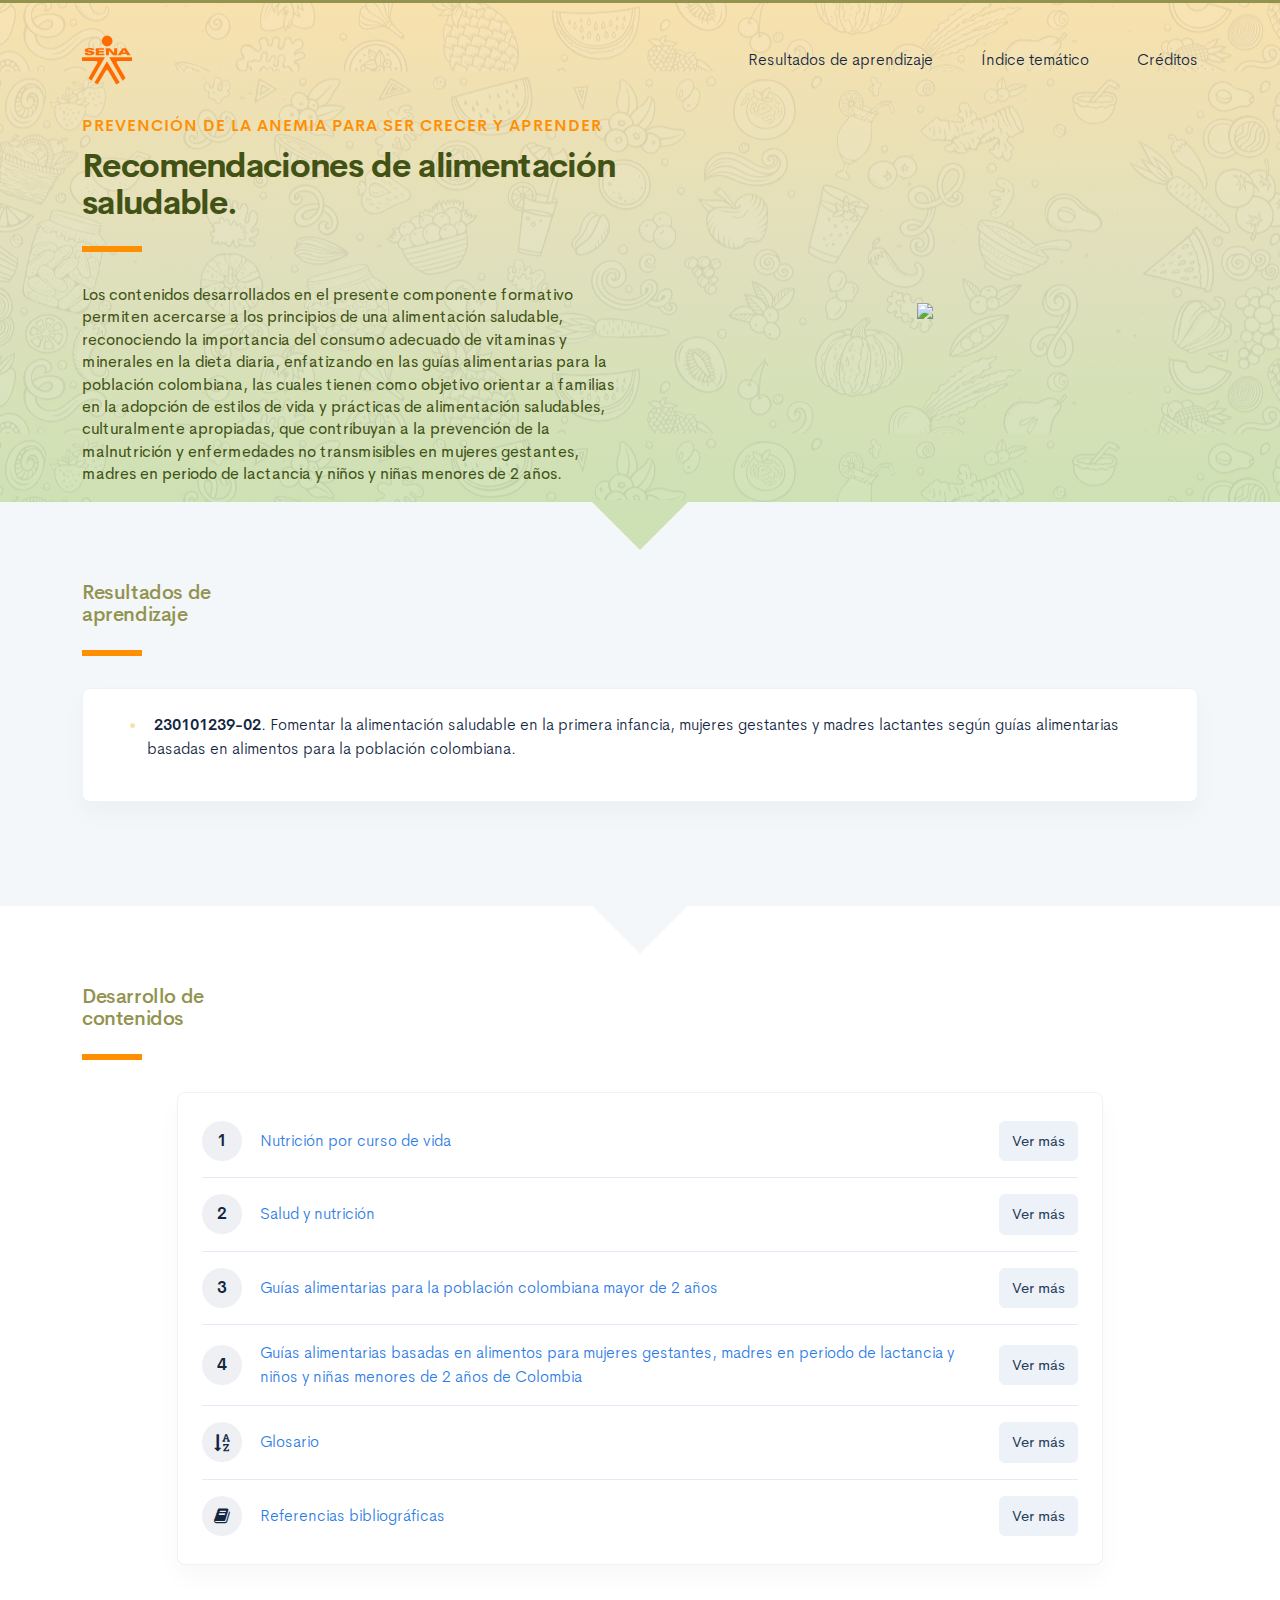
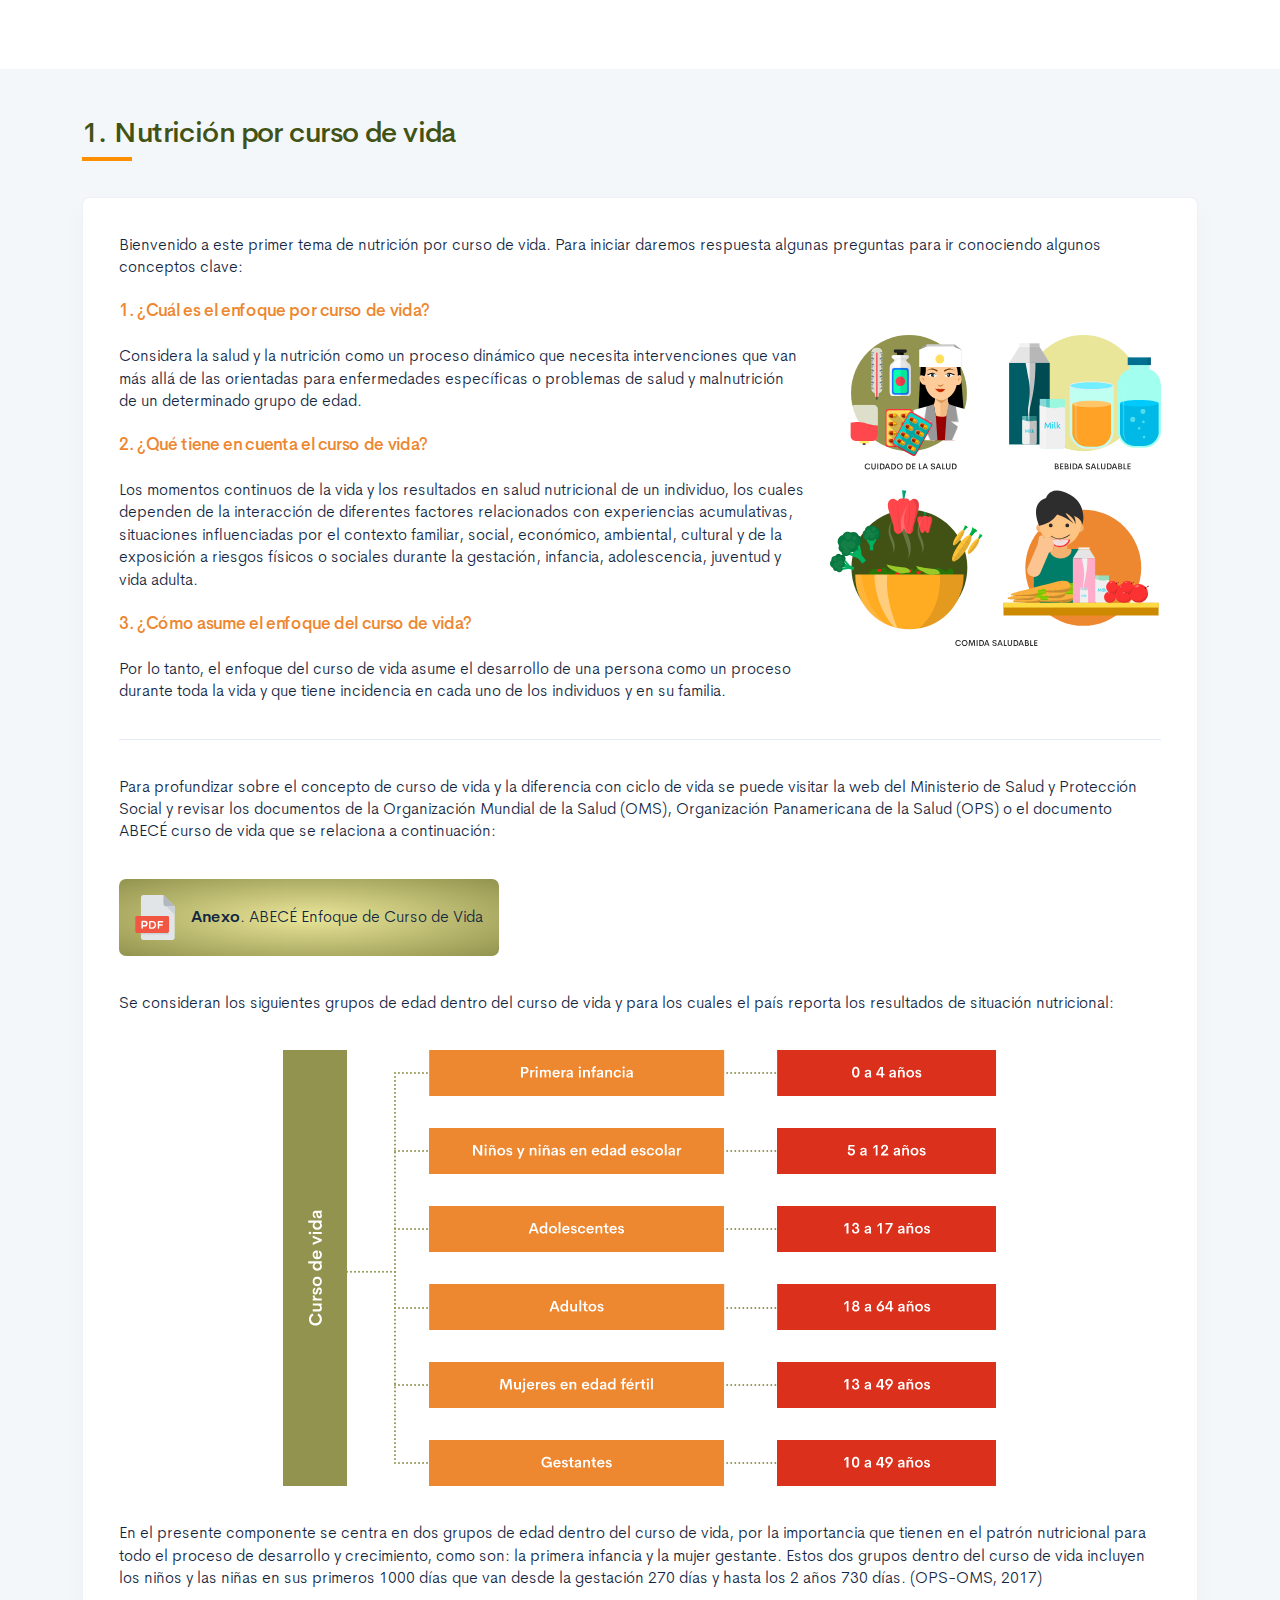
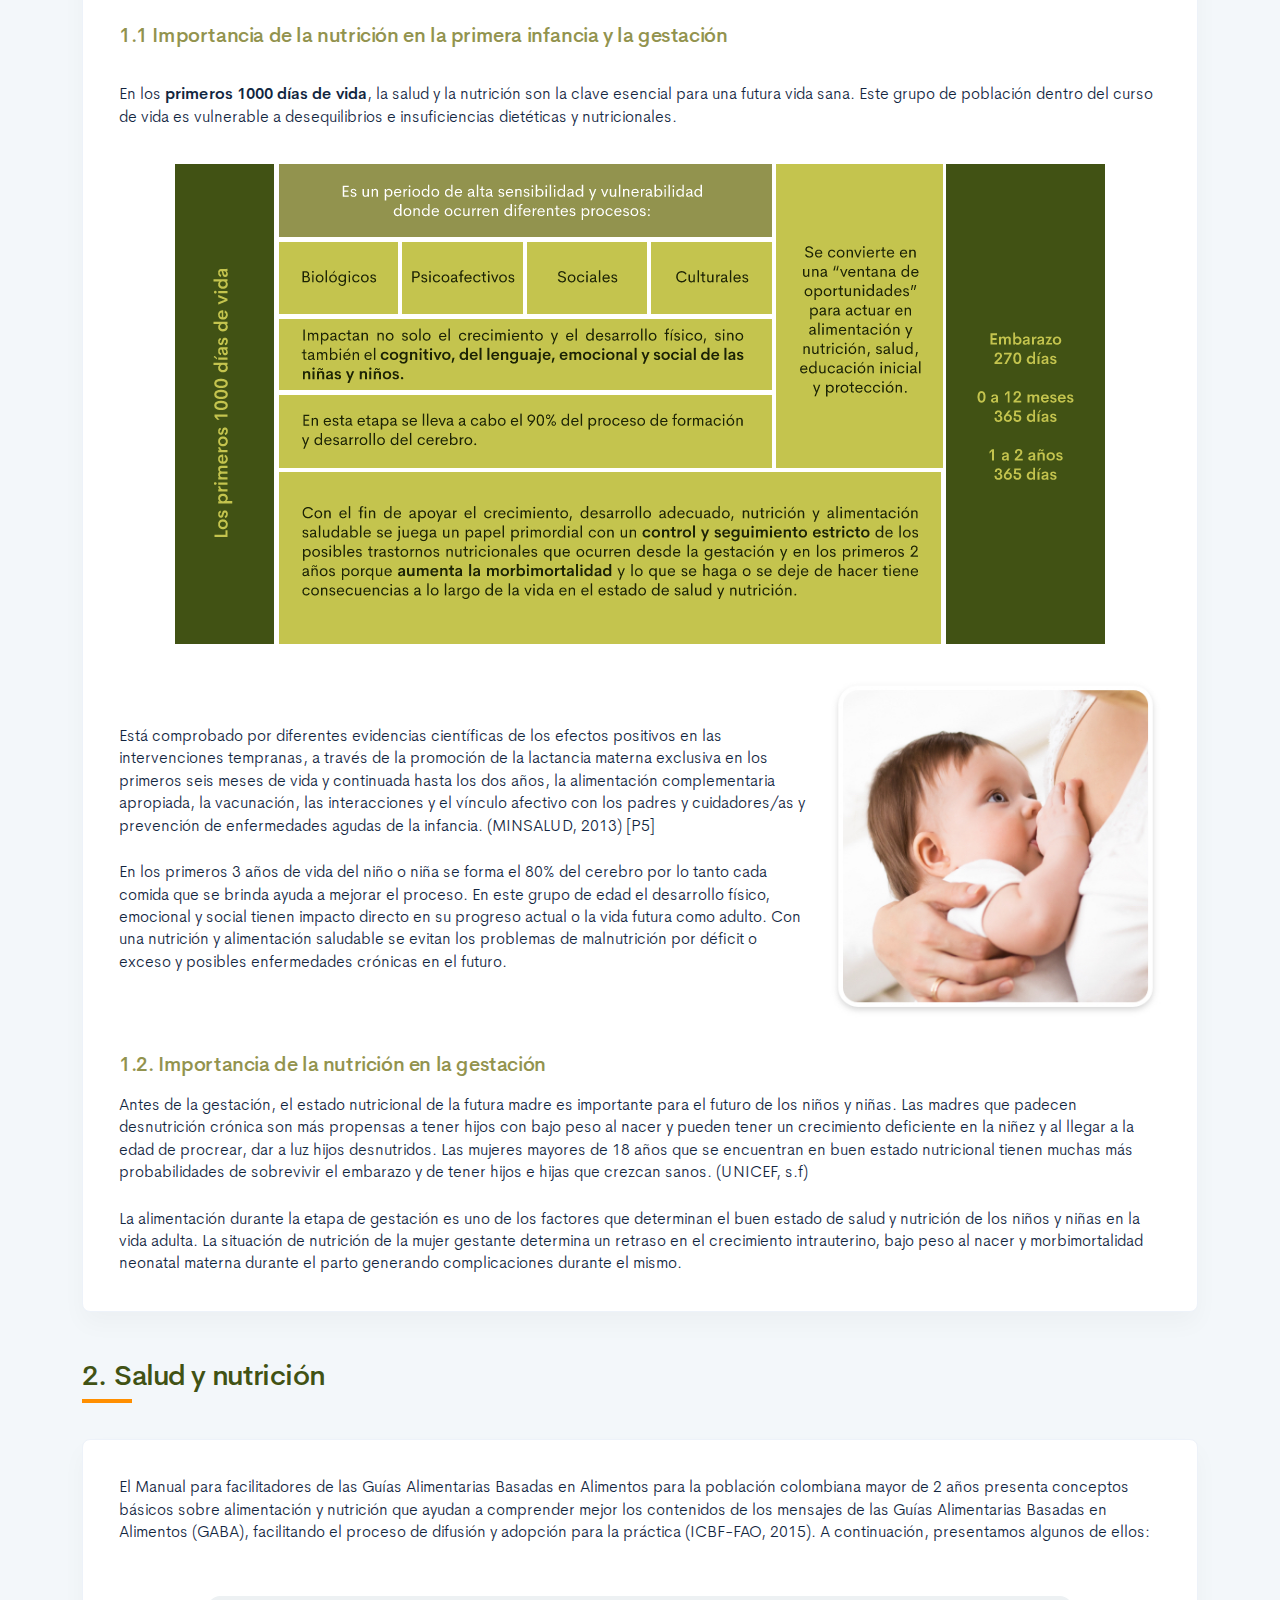
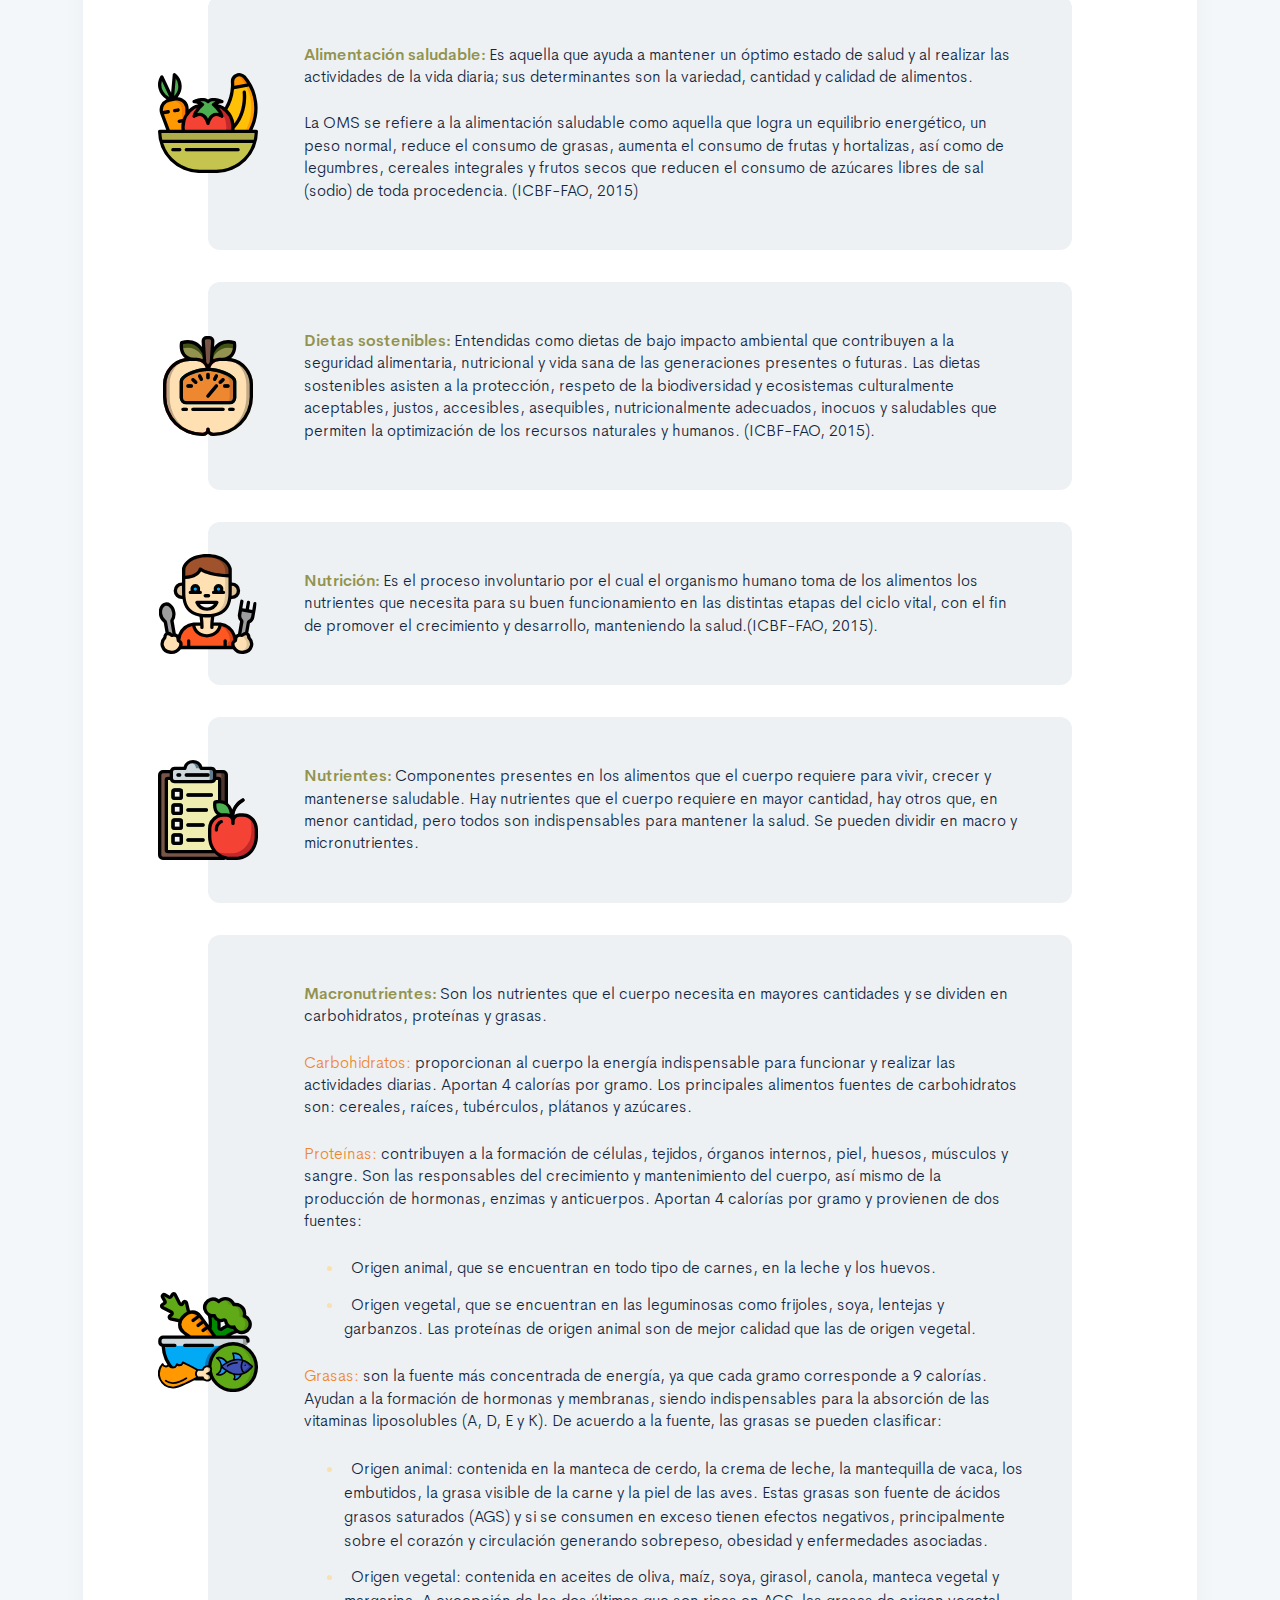
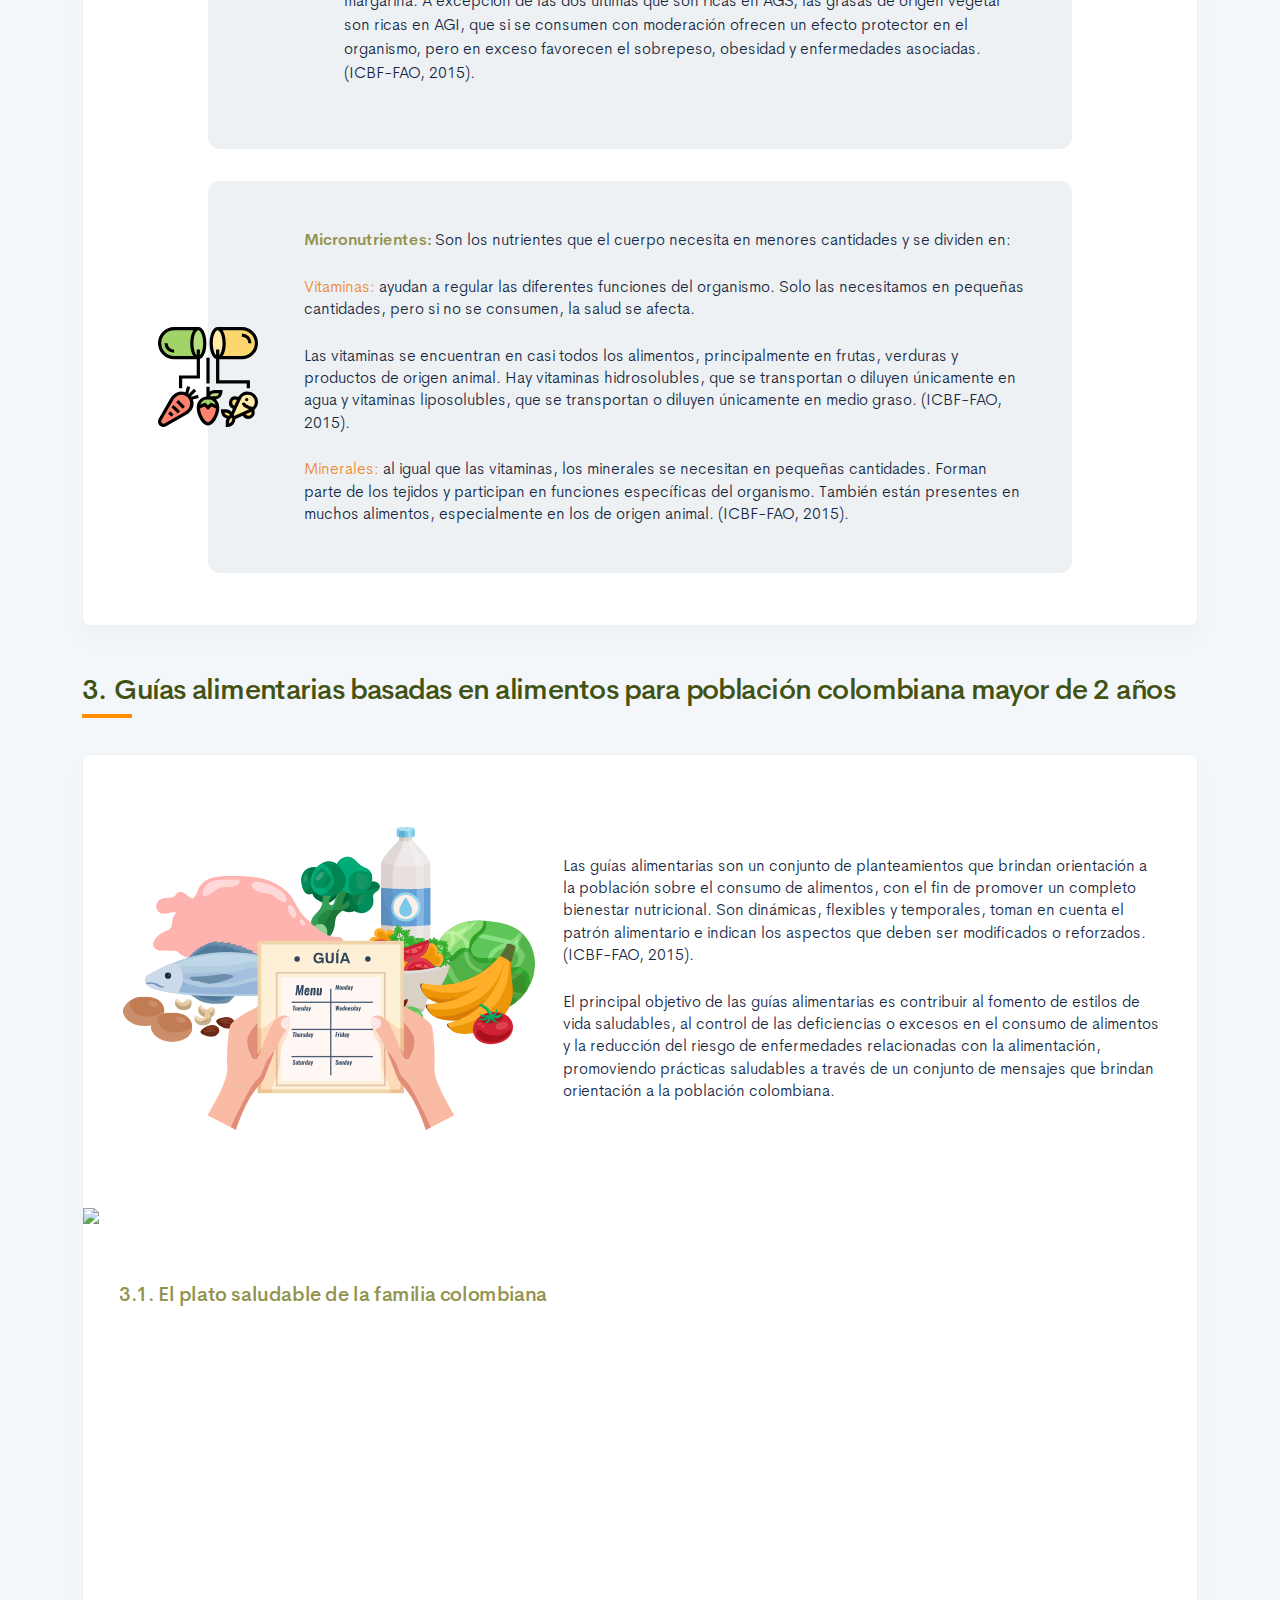
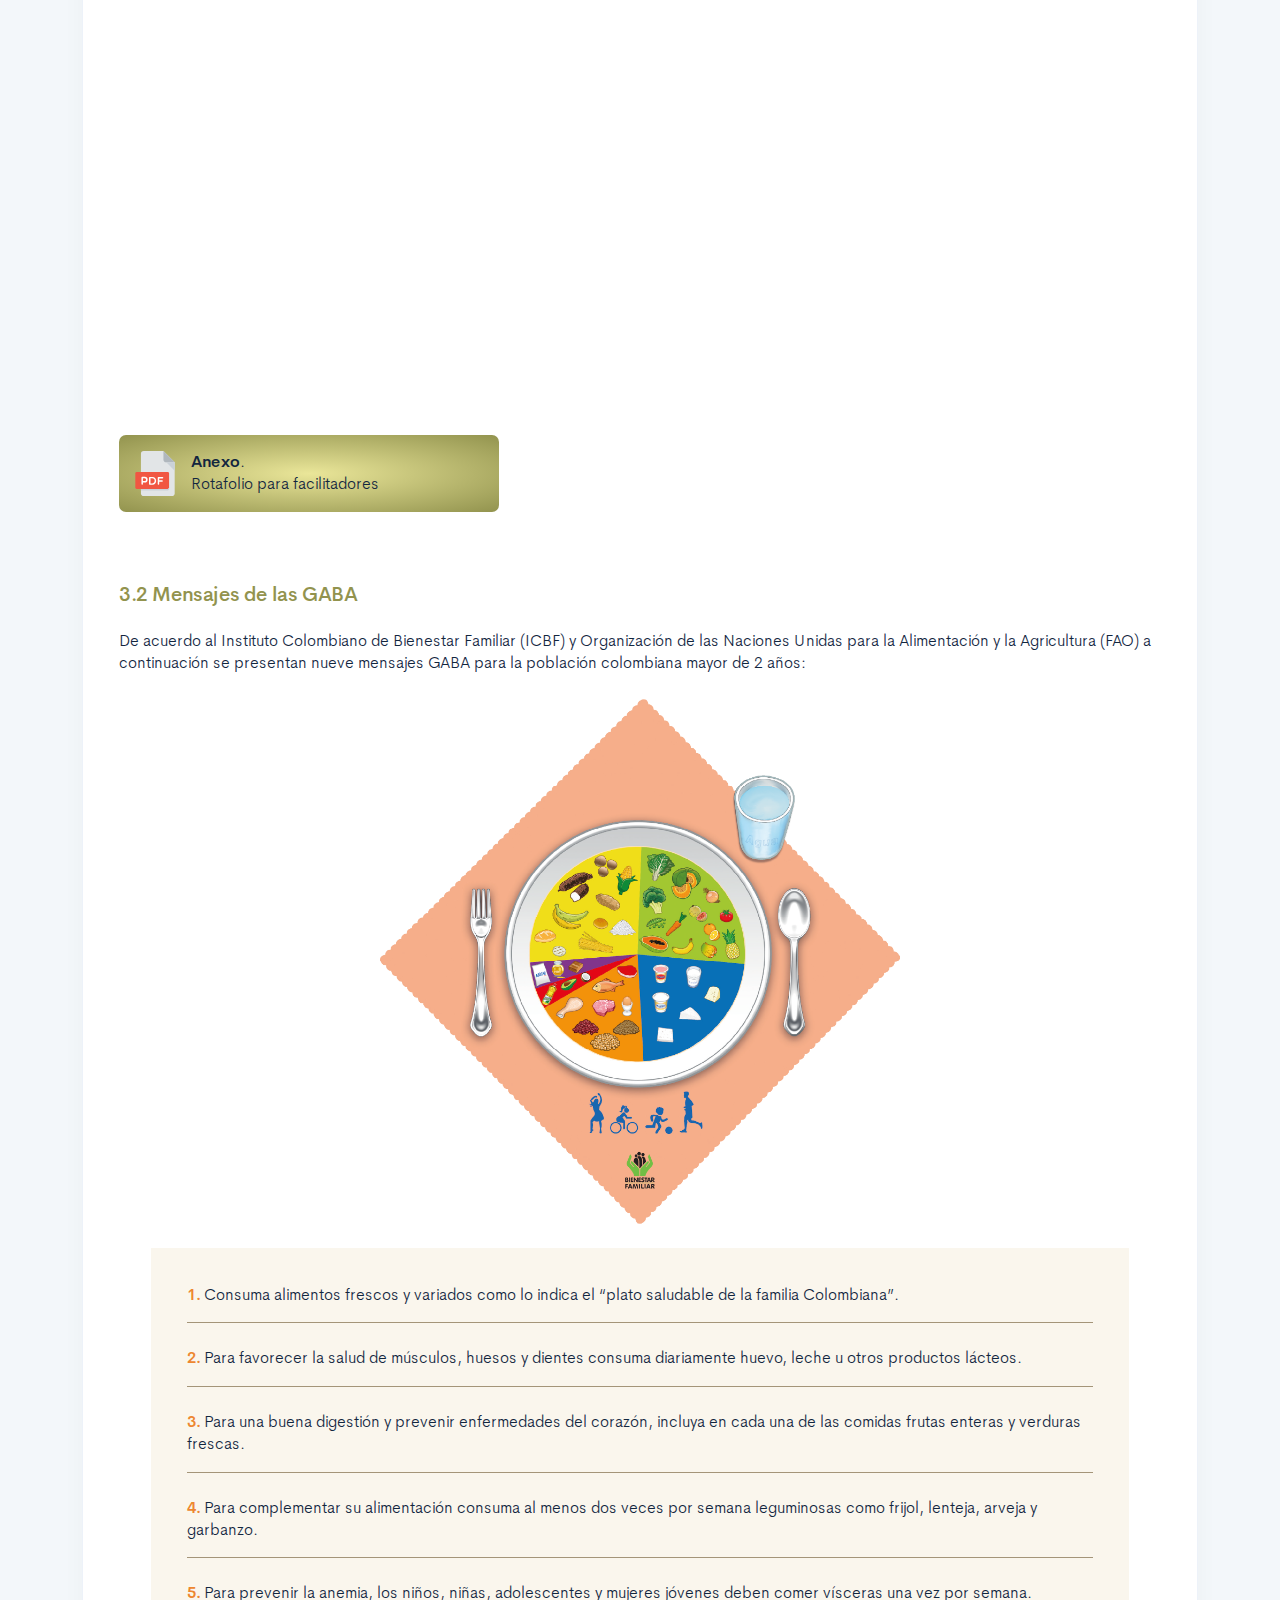
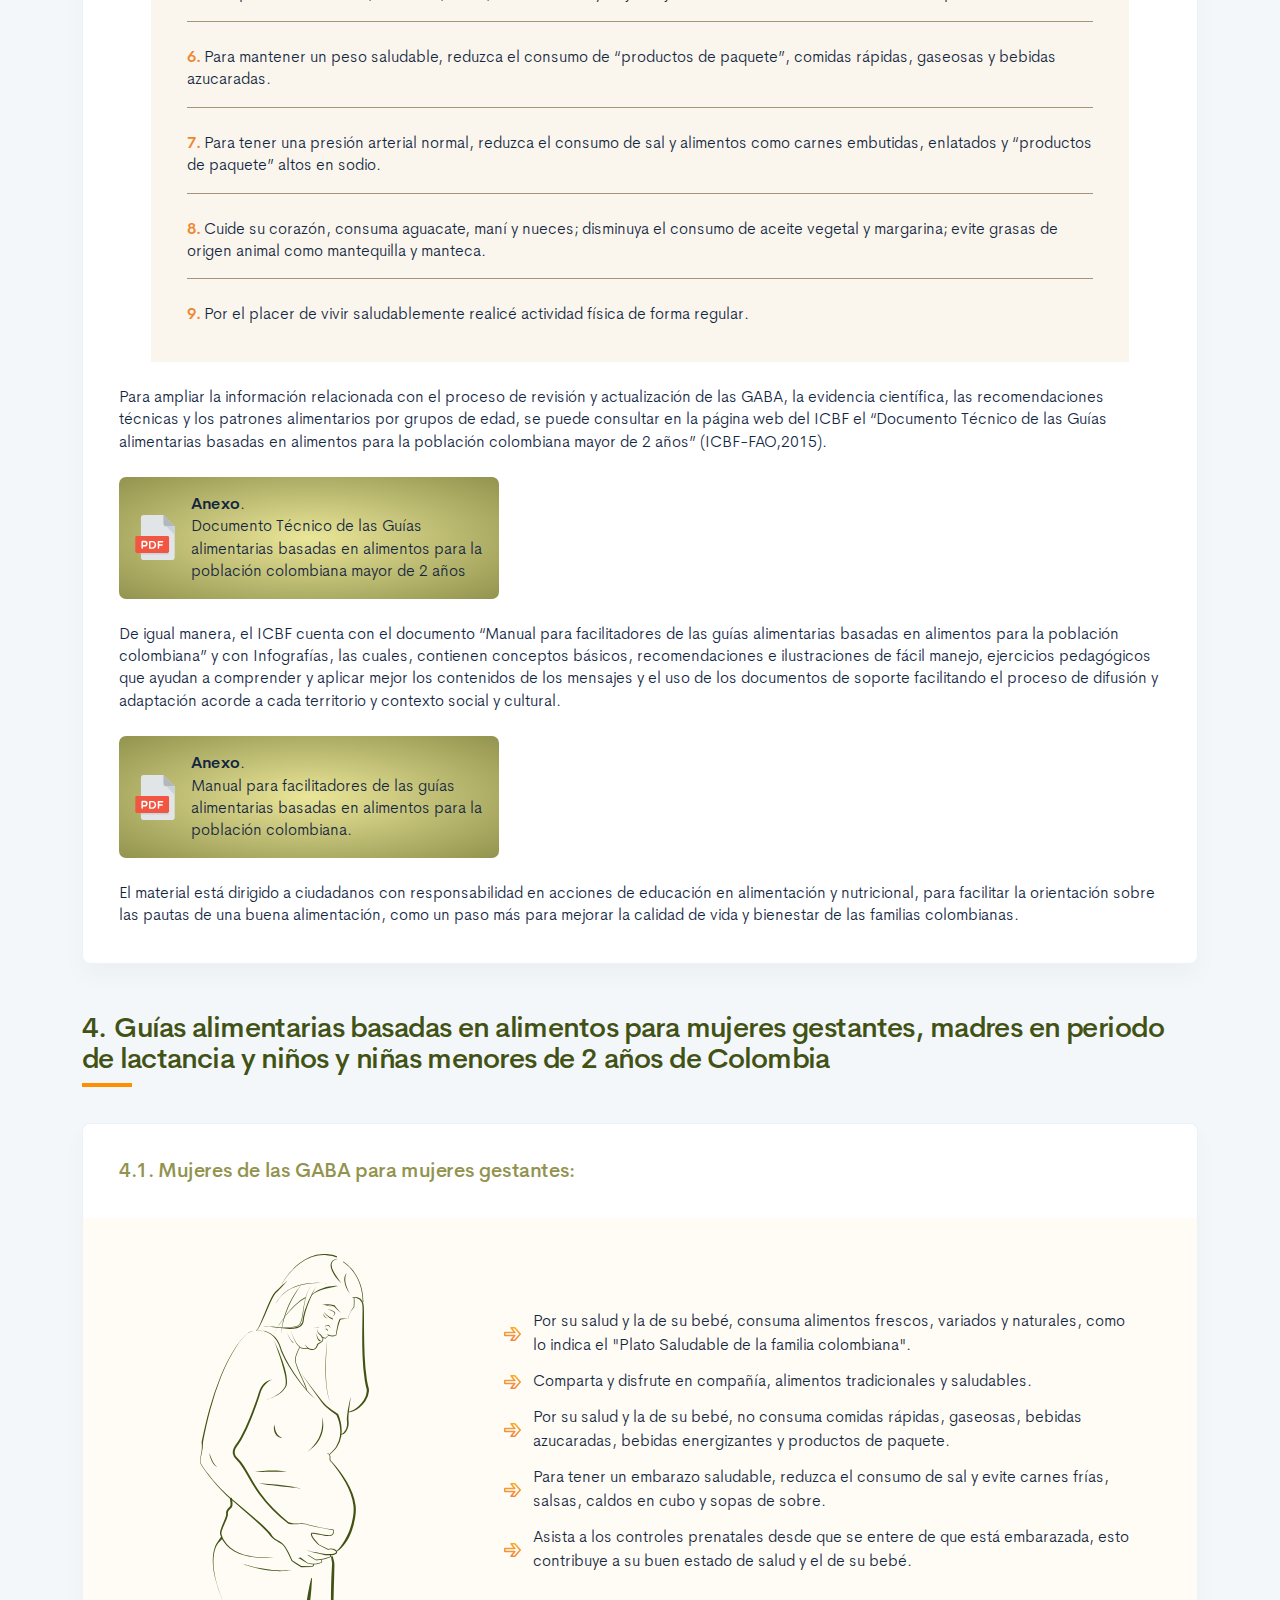
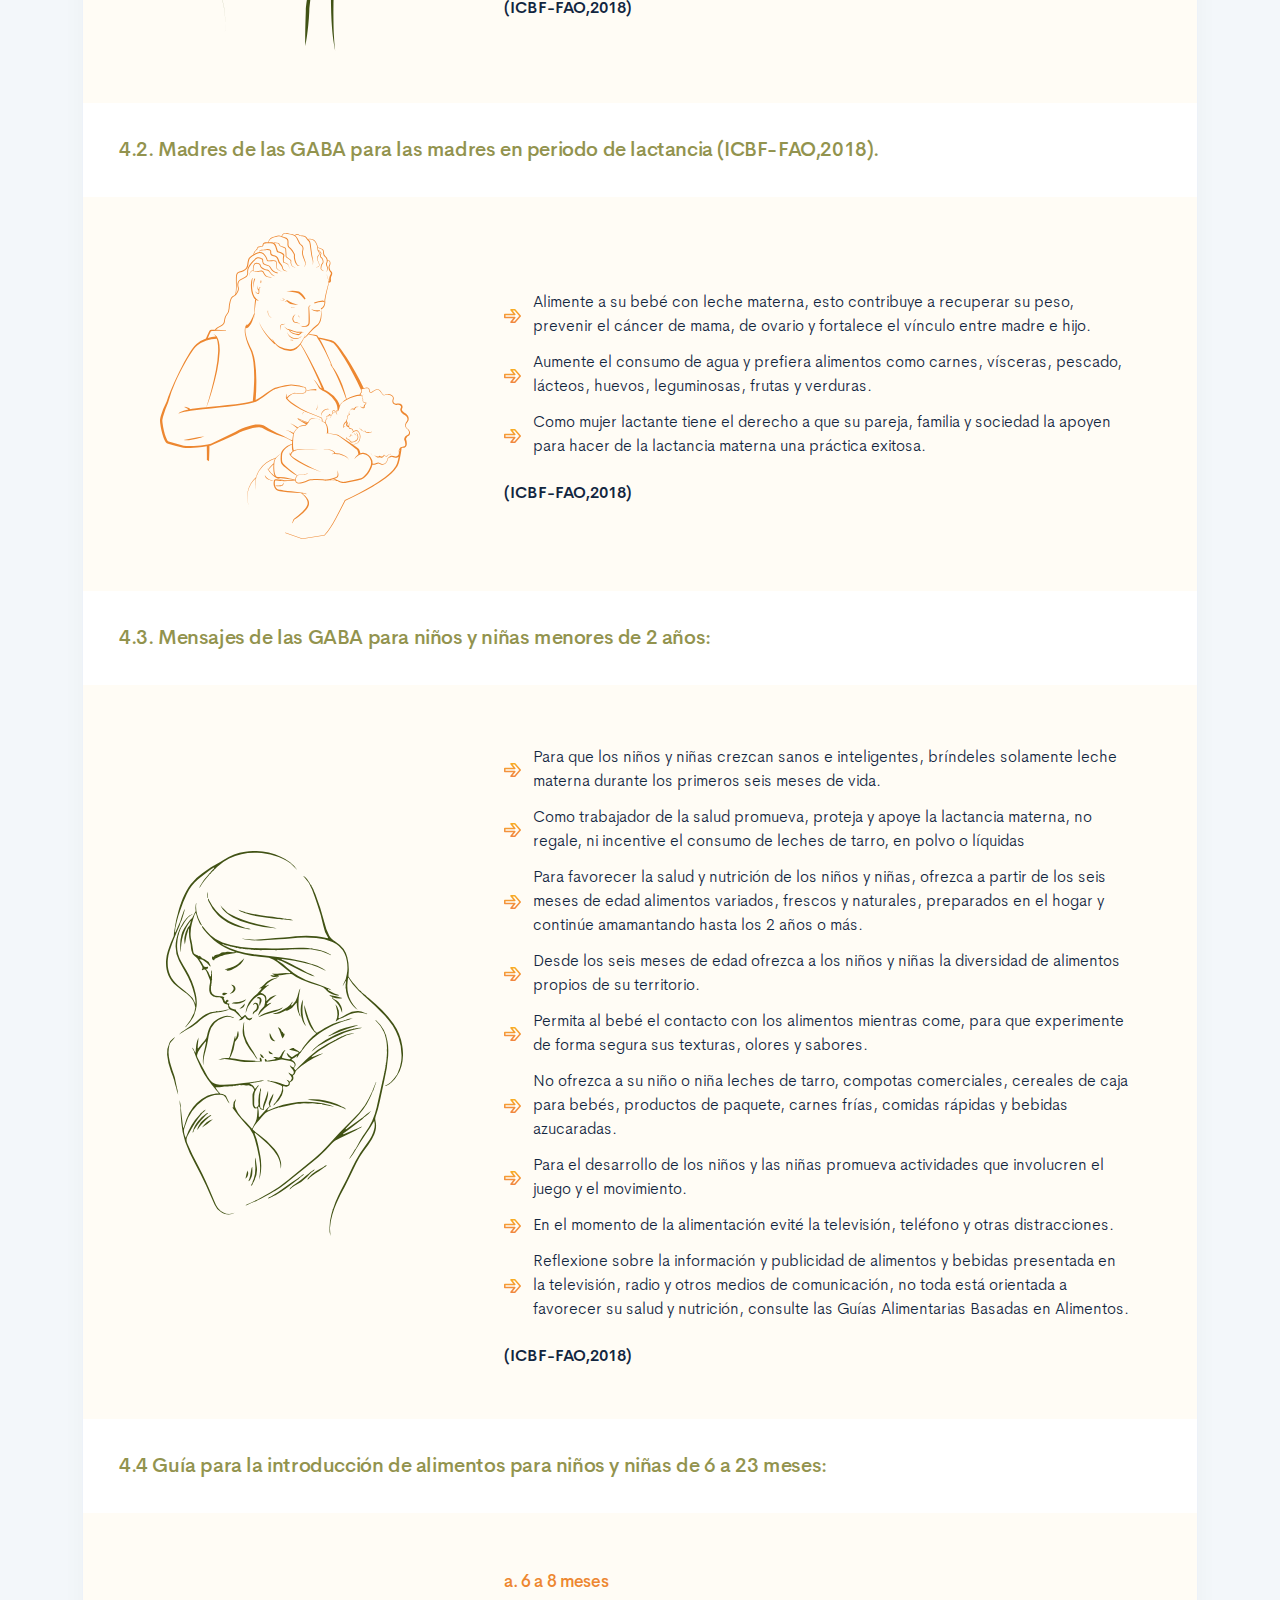
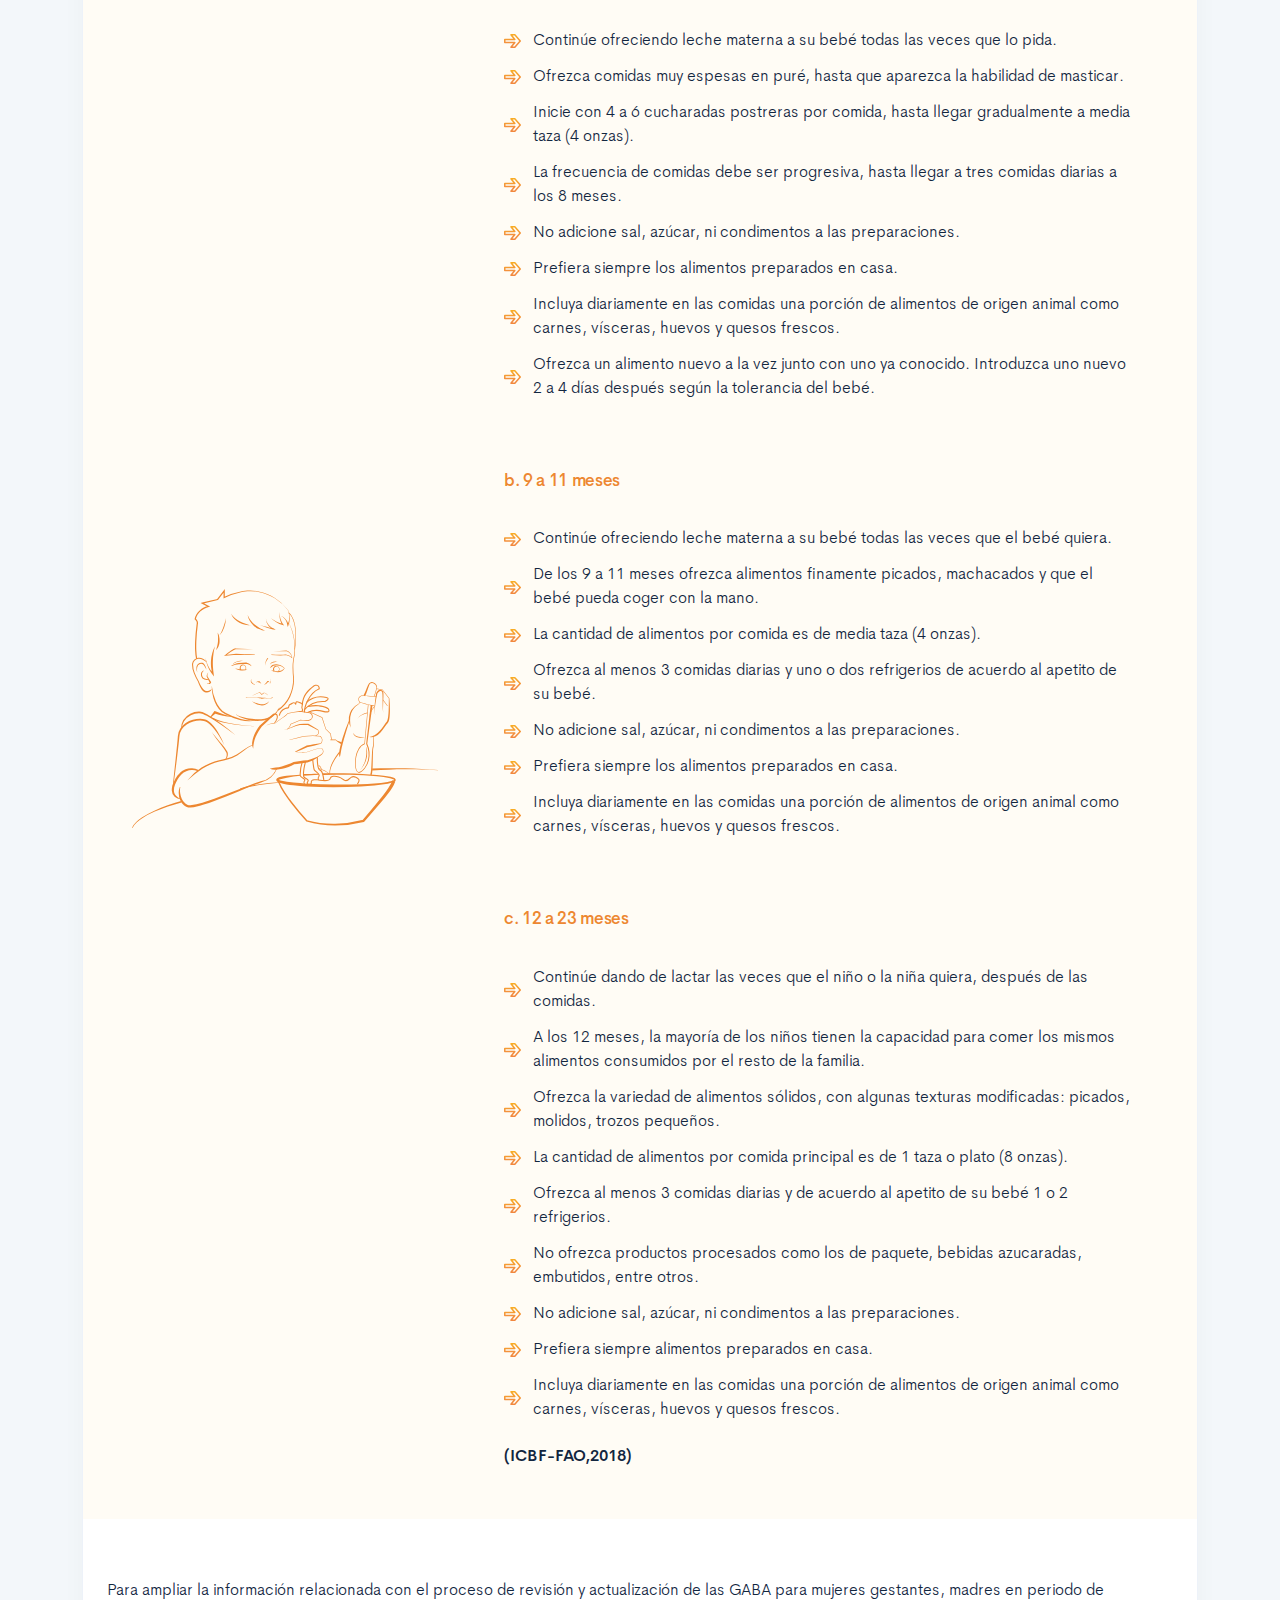
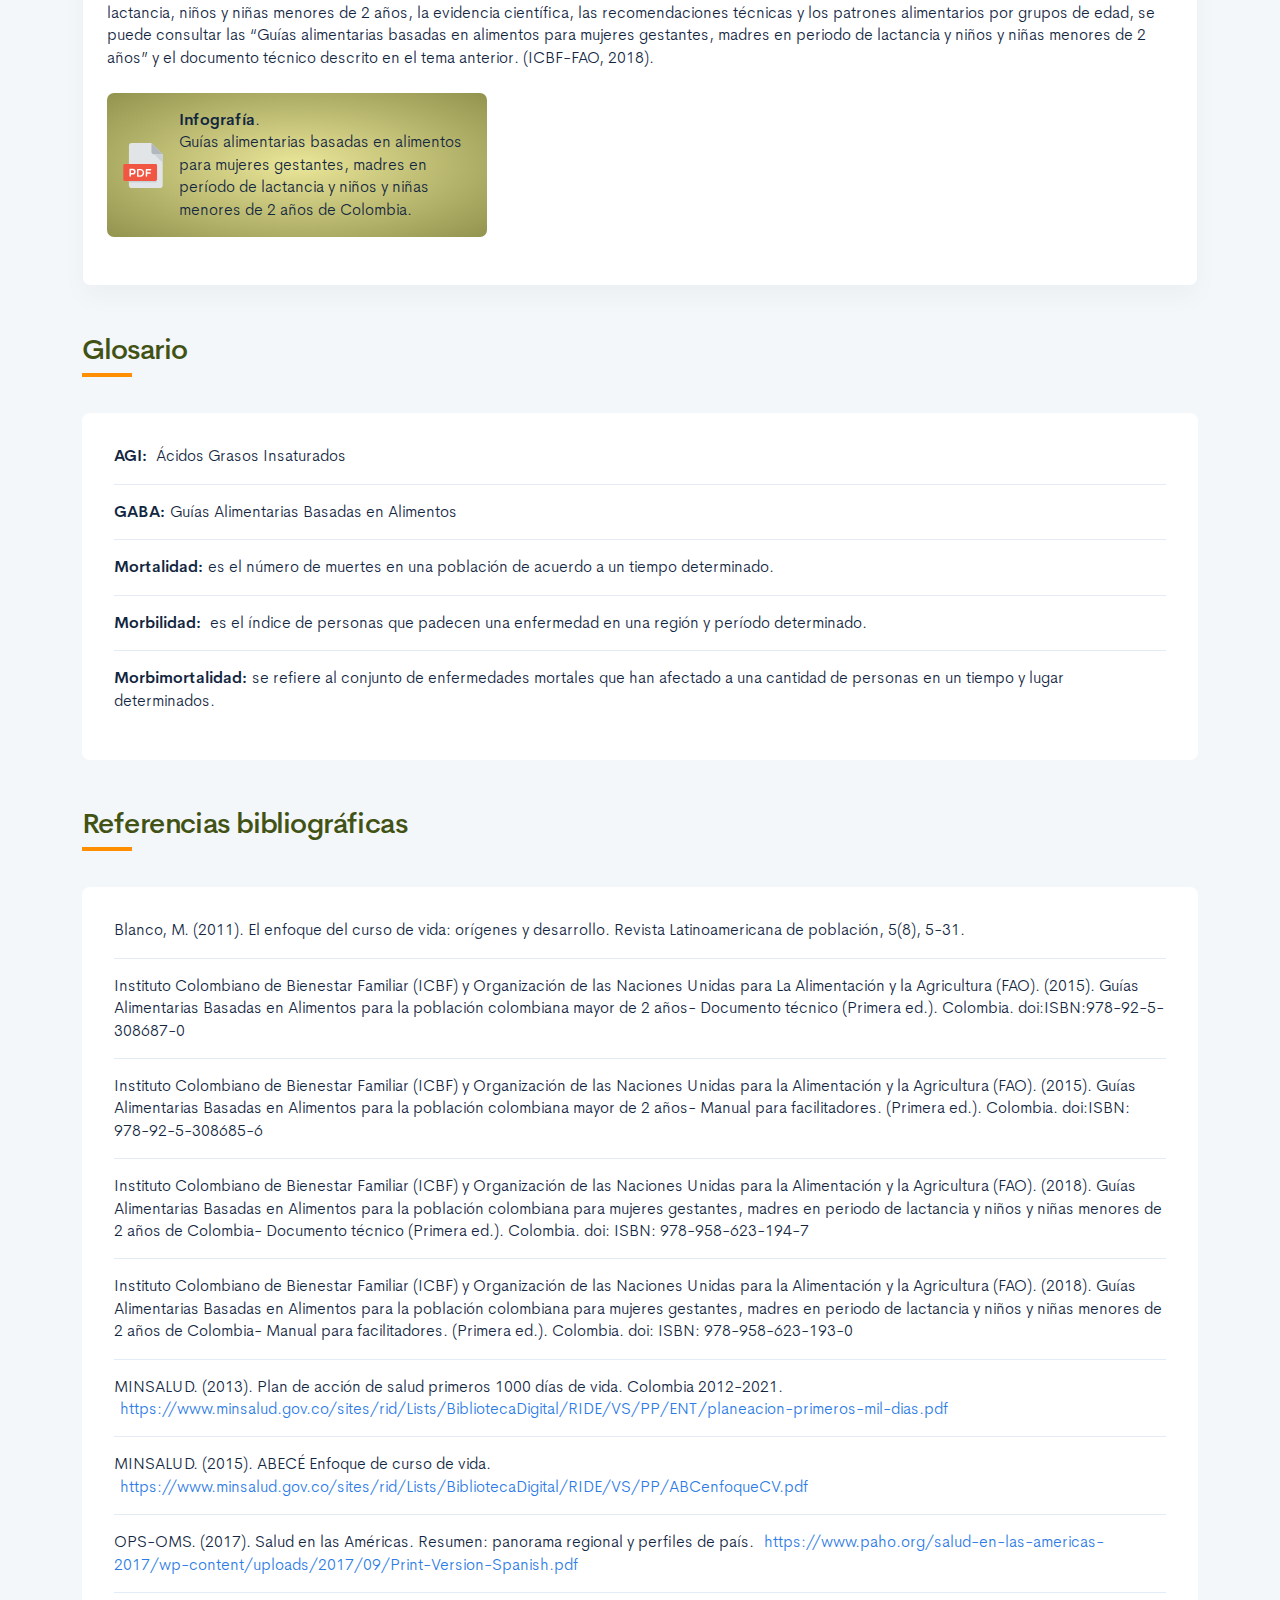
==== commit 744991e5: "ajuste imagen XD" ====
--- a/public/material.html
+++ b/public/material.html
@@ -282,7 +282,7 @@
                                     <p class="mt-4">El principal objetivo de las guías alimentarias es contribuir al fomento de estilos de vida saludables, al control de las deficiencias o excesos en el consumo de alimentos y la reducción del riesgo de enfermedades relacionadas con la alimentación, promoviendo prácticas saludables a través de un conjunto de mensajes que brindan orientación a la población colombiana. </p>
                                 </div>
                             </div>
-                        </div><img class="px-2 img-fluid" src="assets/images/pages/tema-3/tema-3-1.png">
+                        </div><img class="img-fluid" src="assets/images/pages/tema-3/tema-3-1.svg">
                         <div class="card-body p-5">
                             <h2 class="mt-4">3.1. El plato saludable de la familia colombiana</h2>
                         </div>
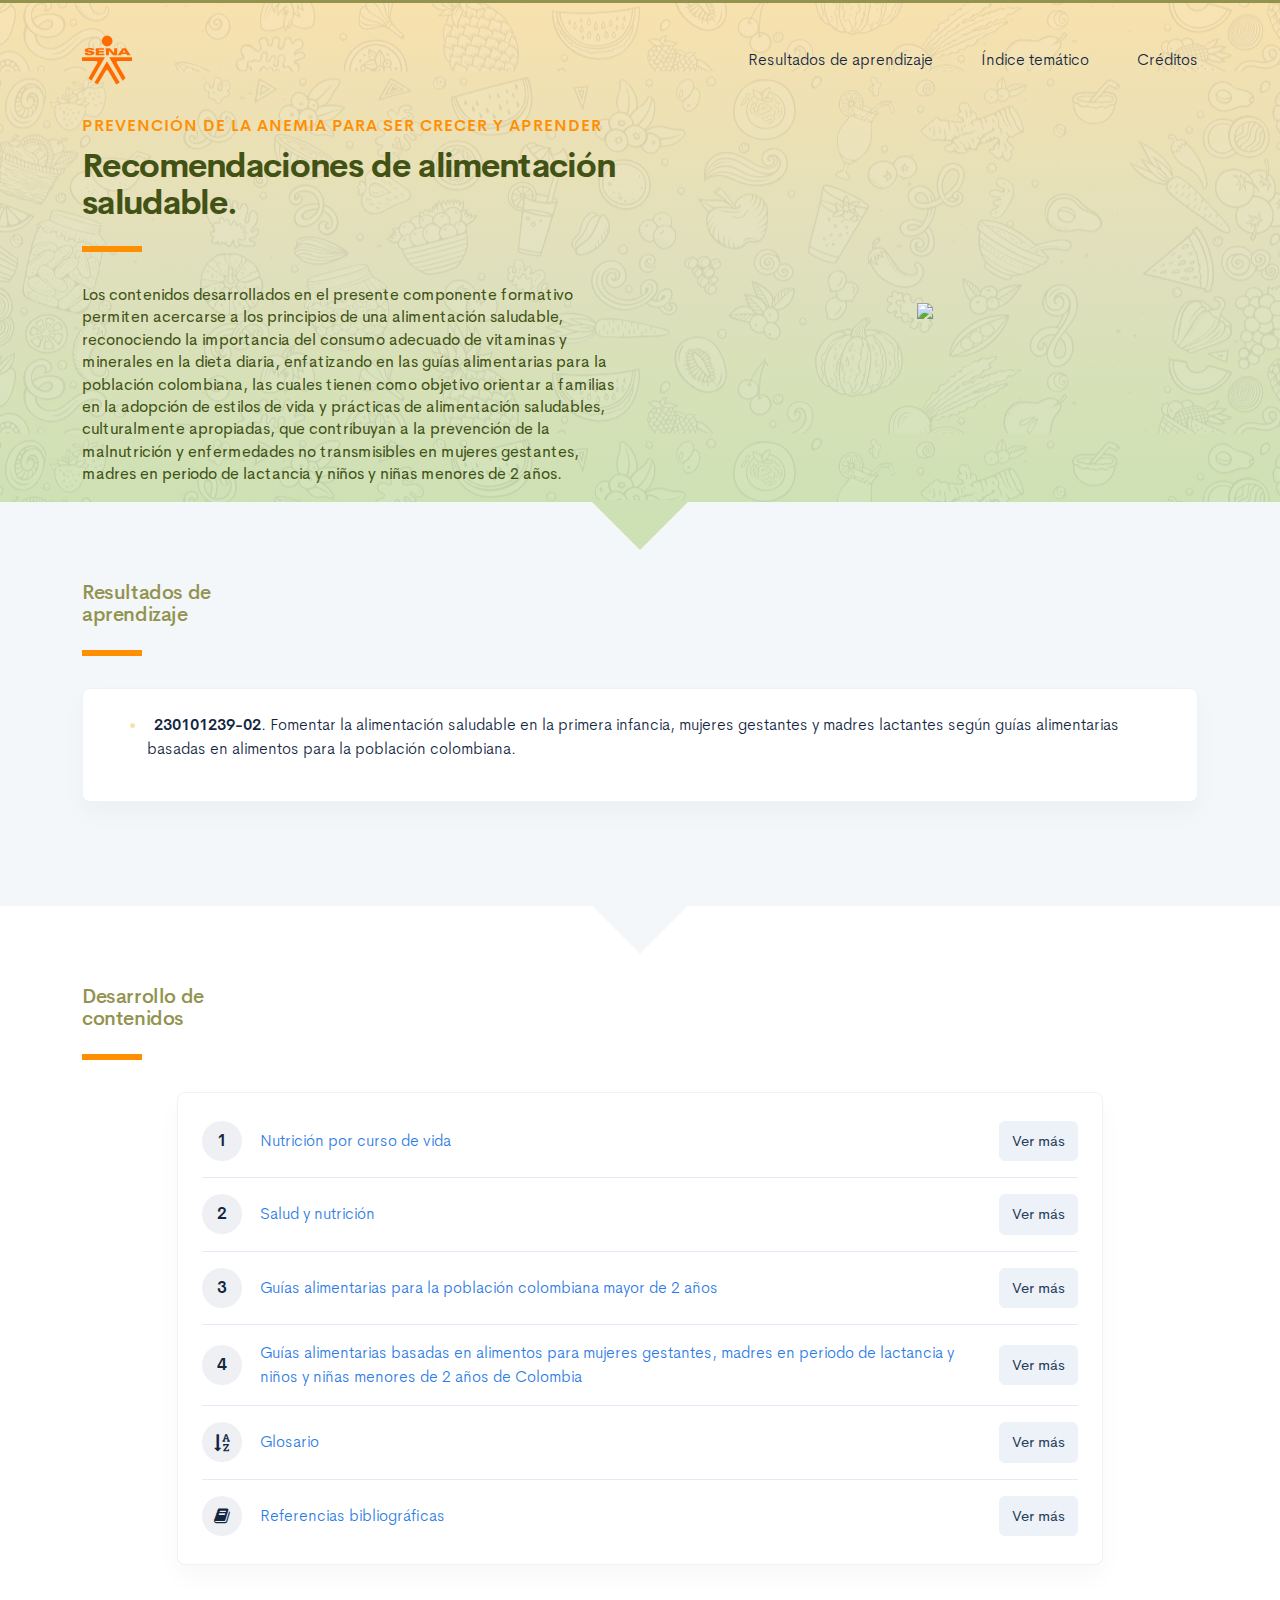
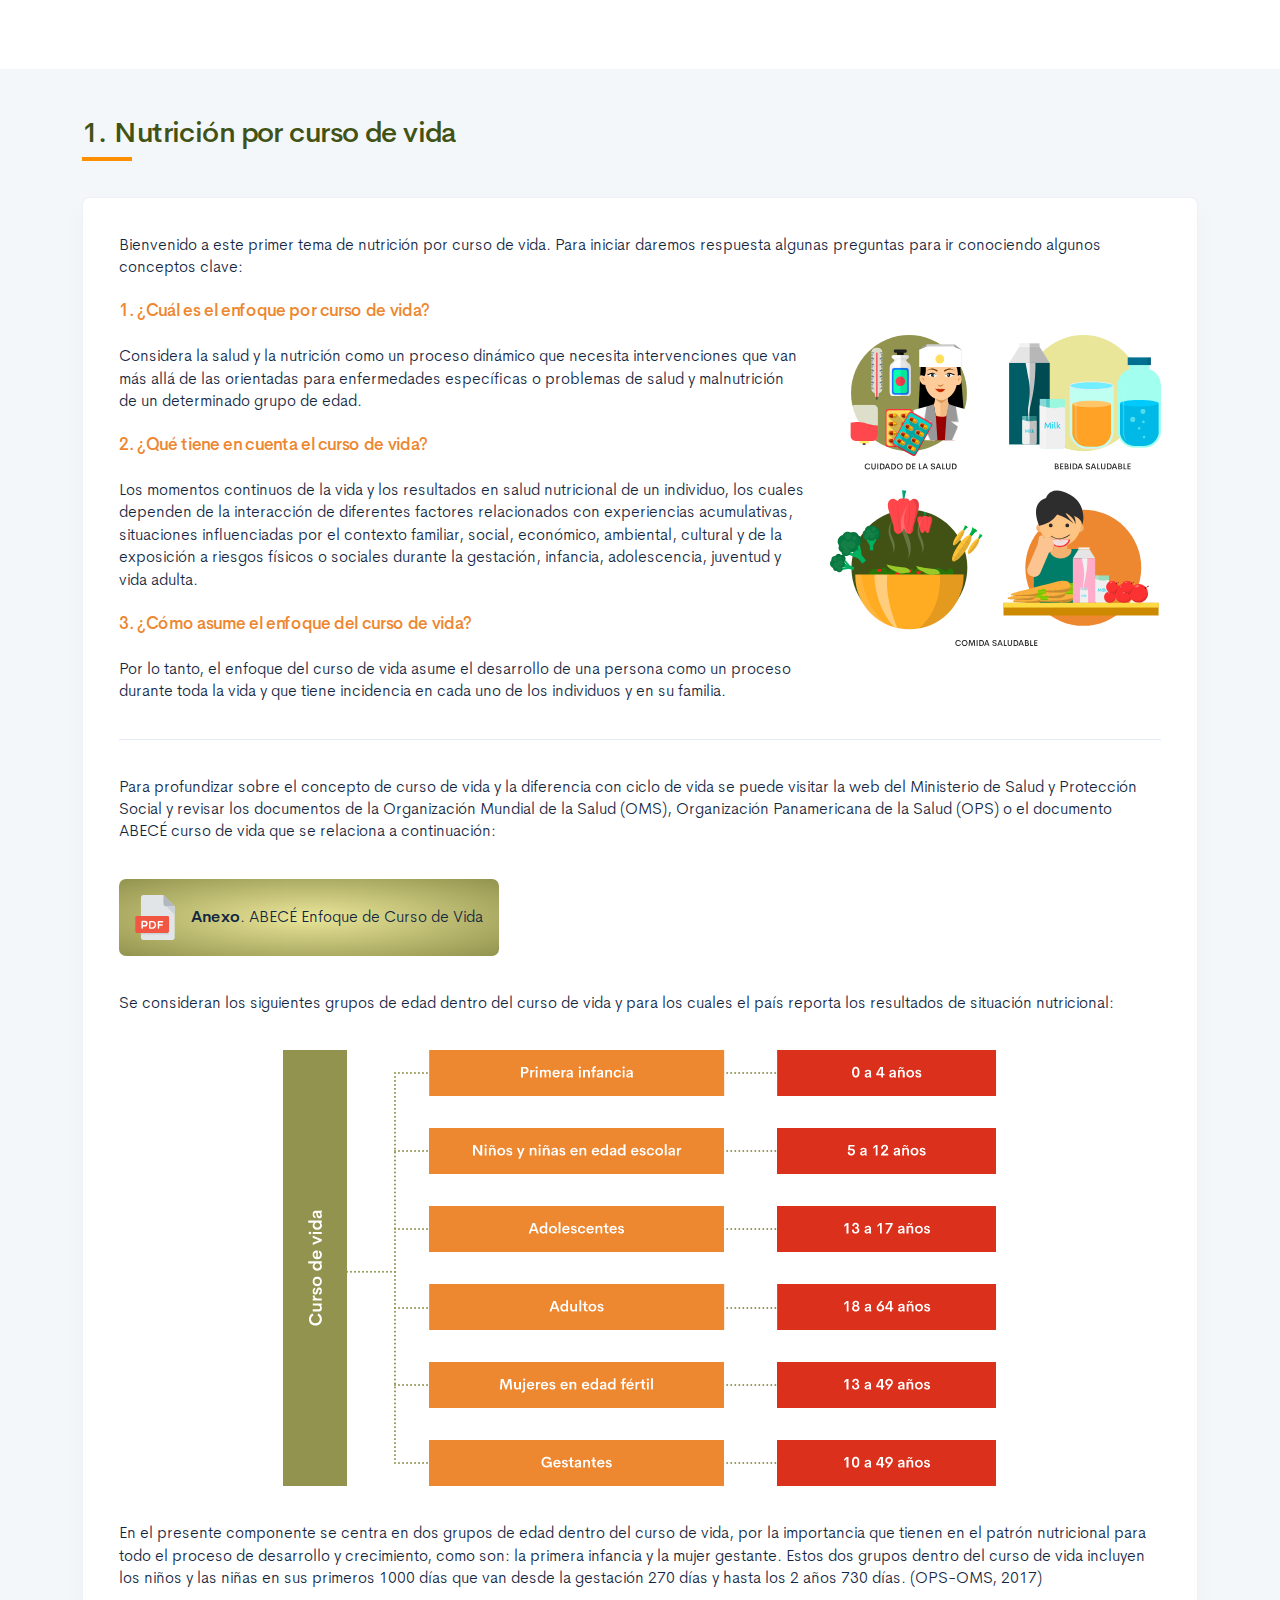
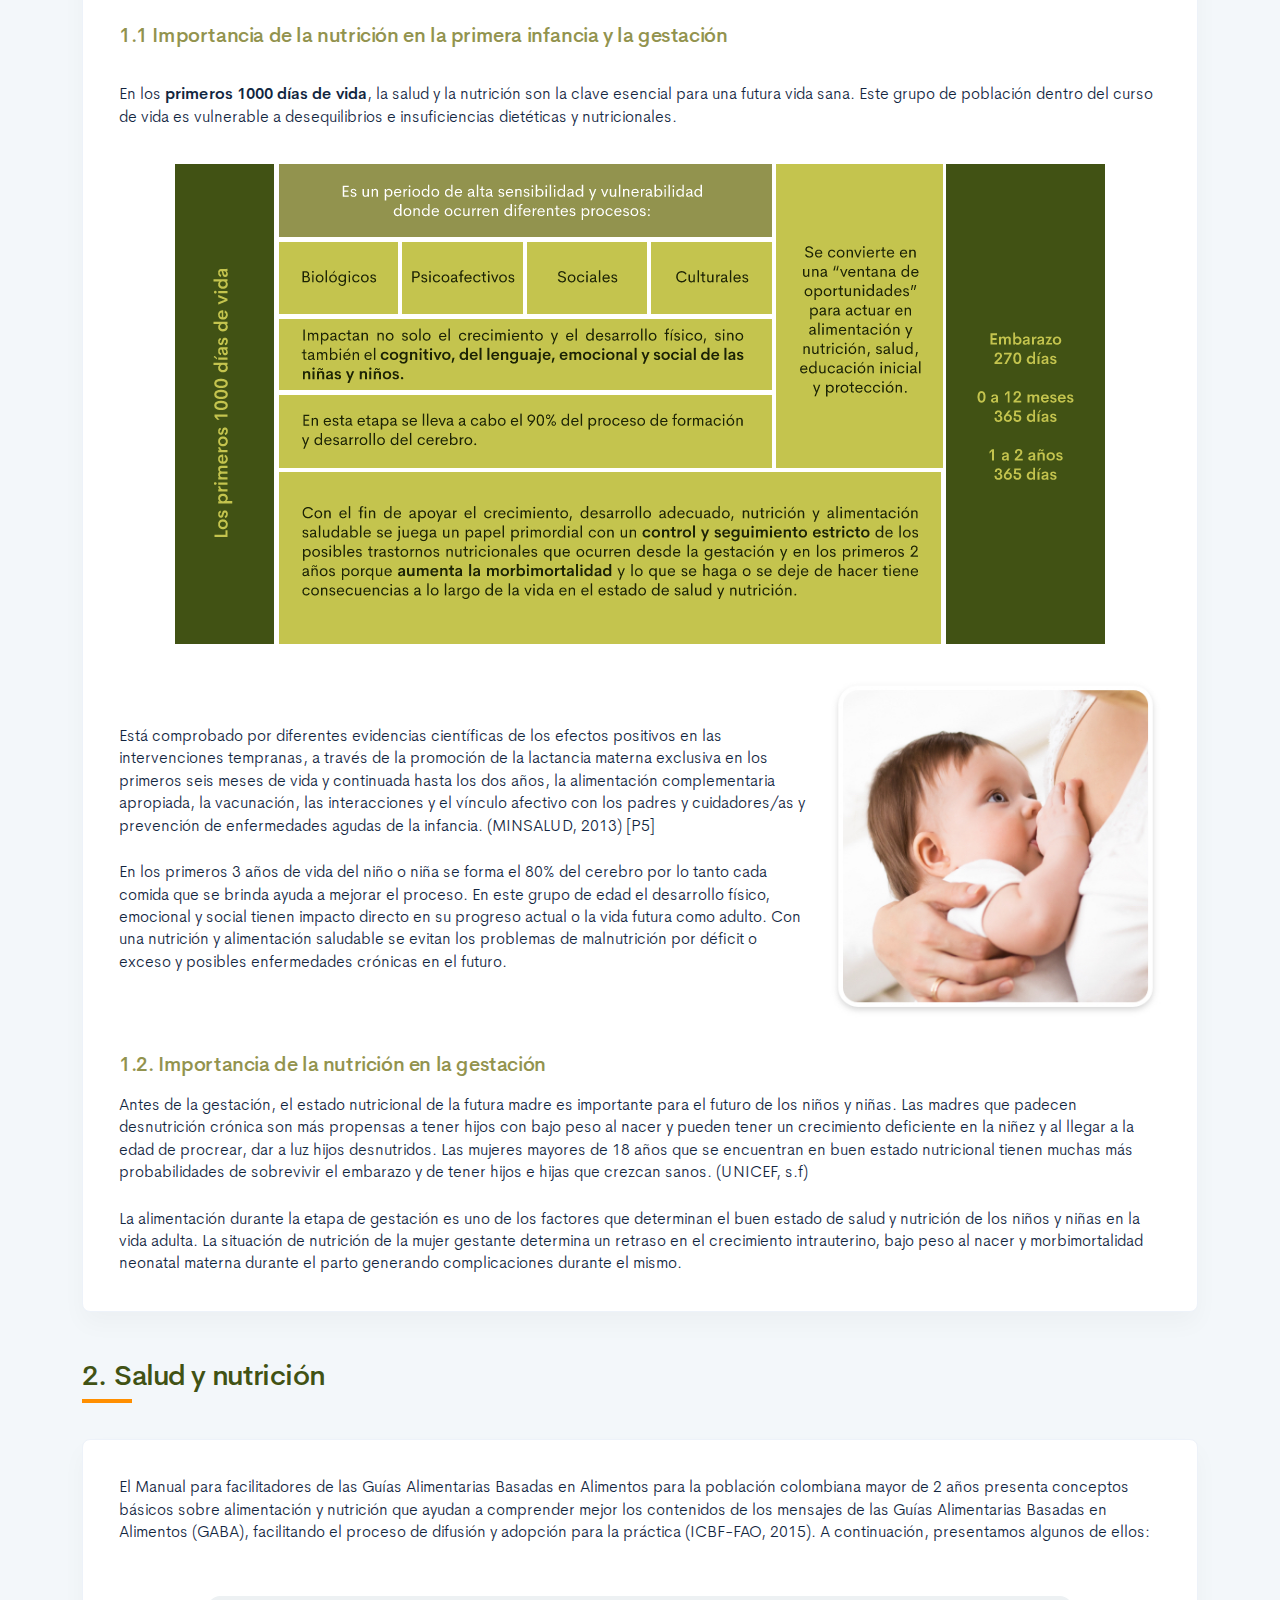
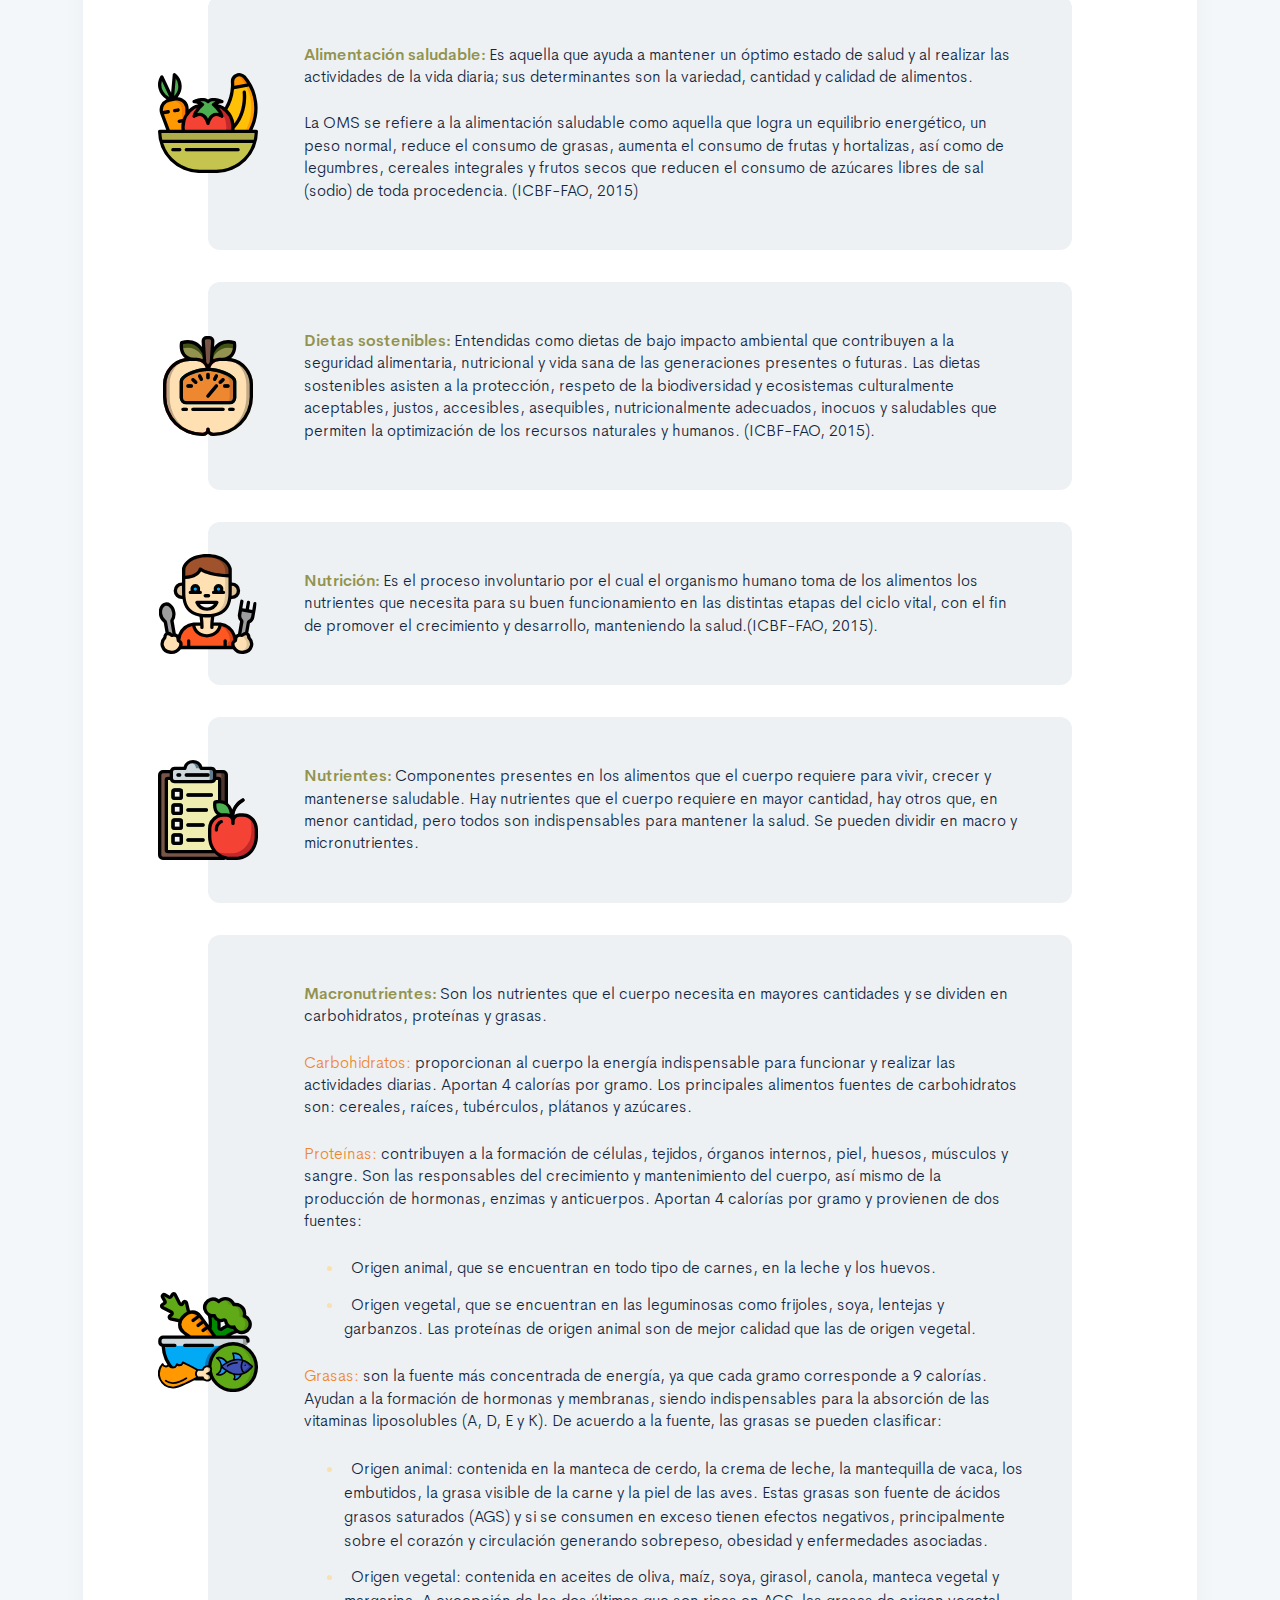
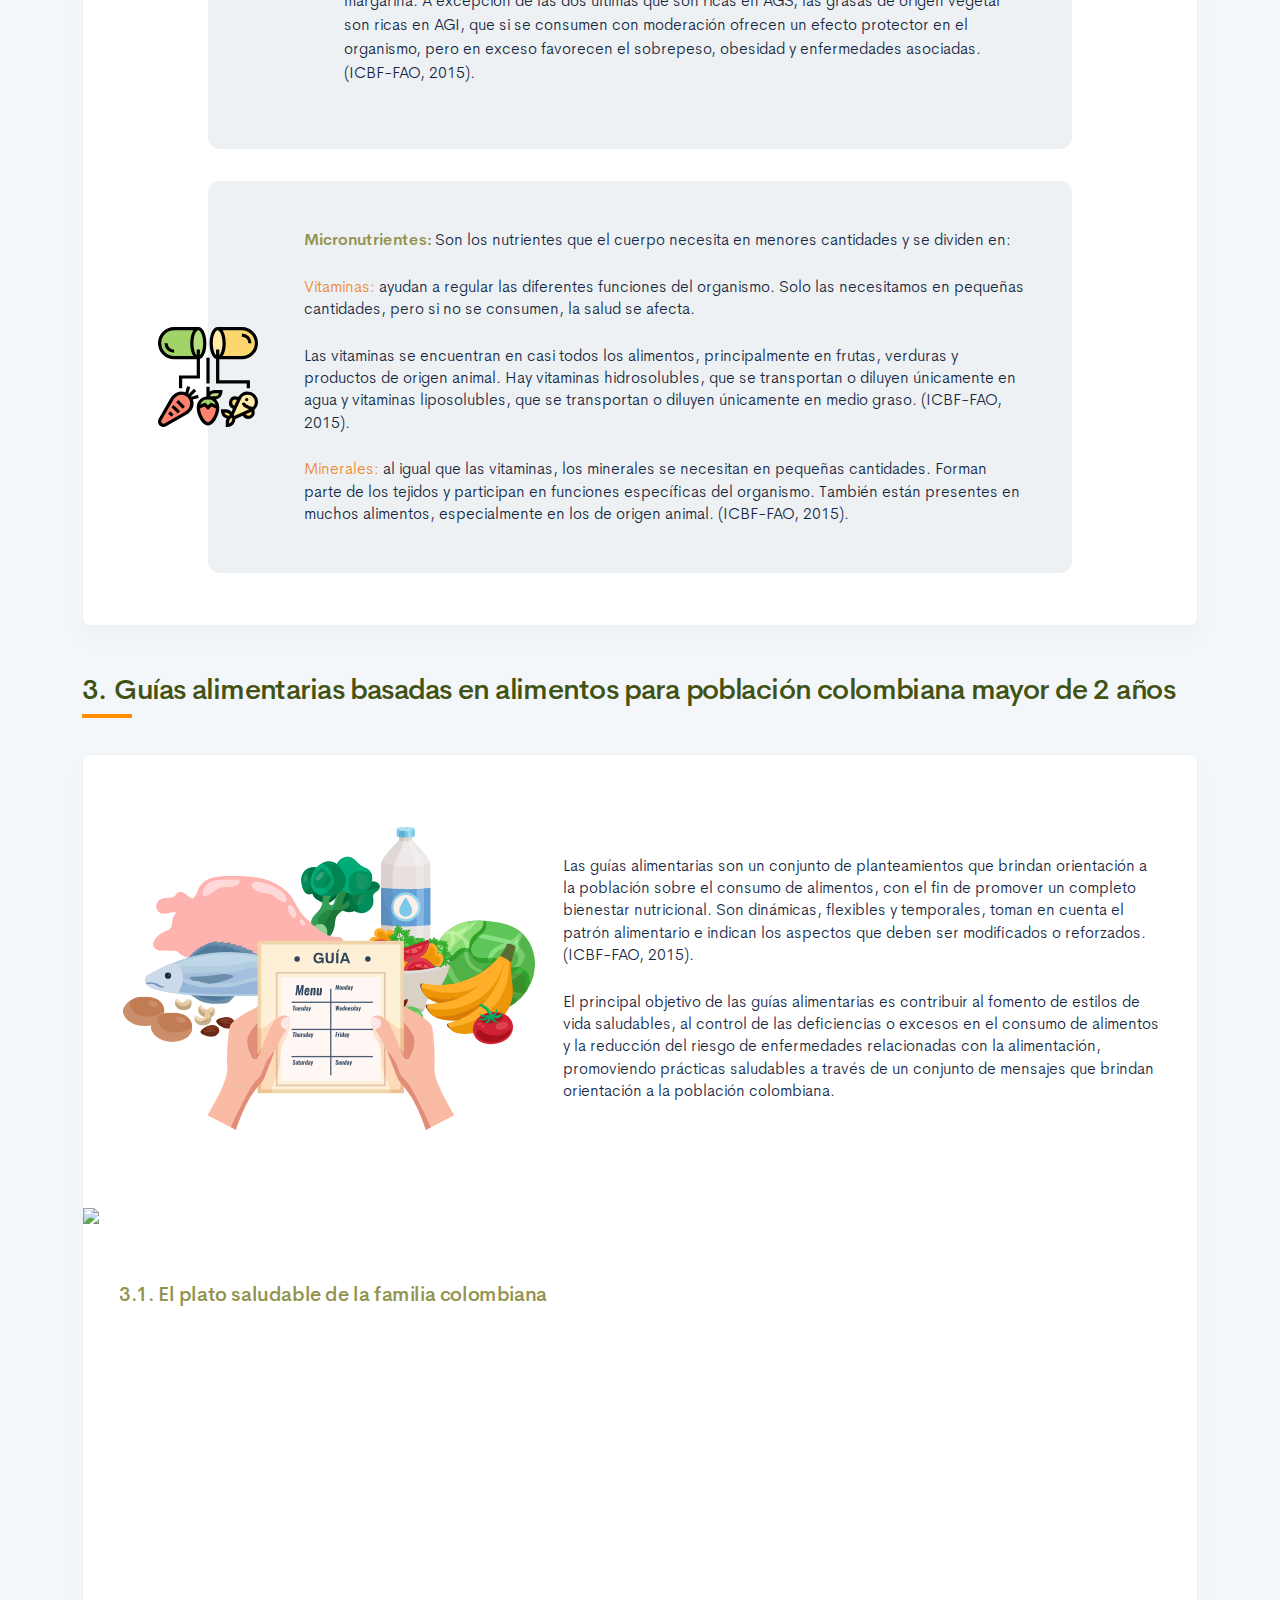
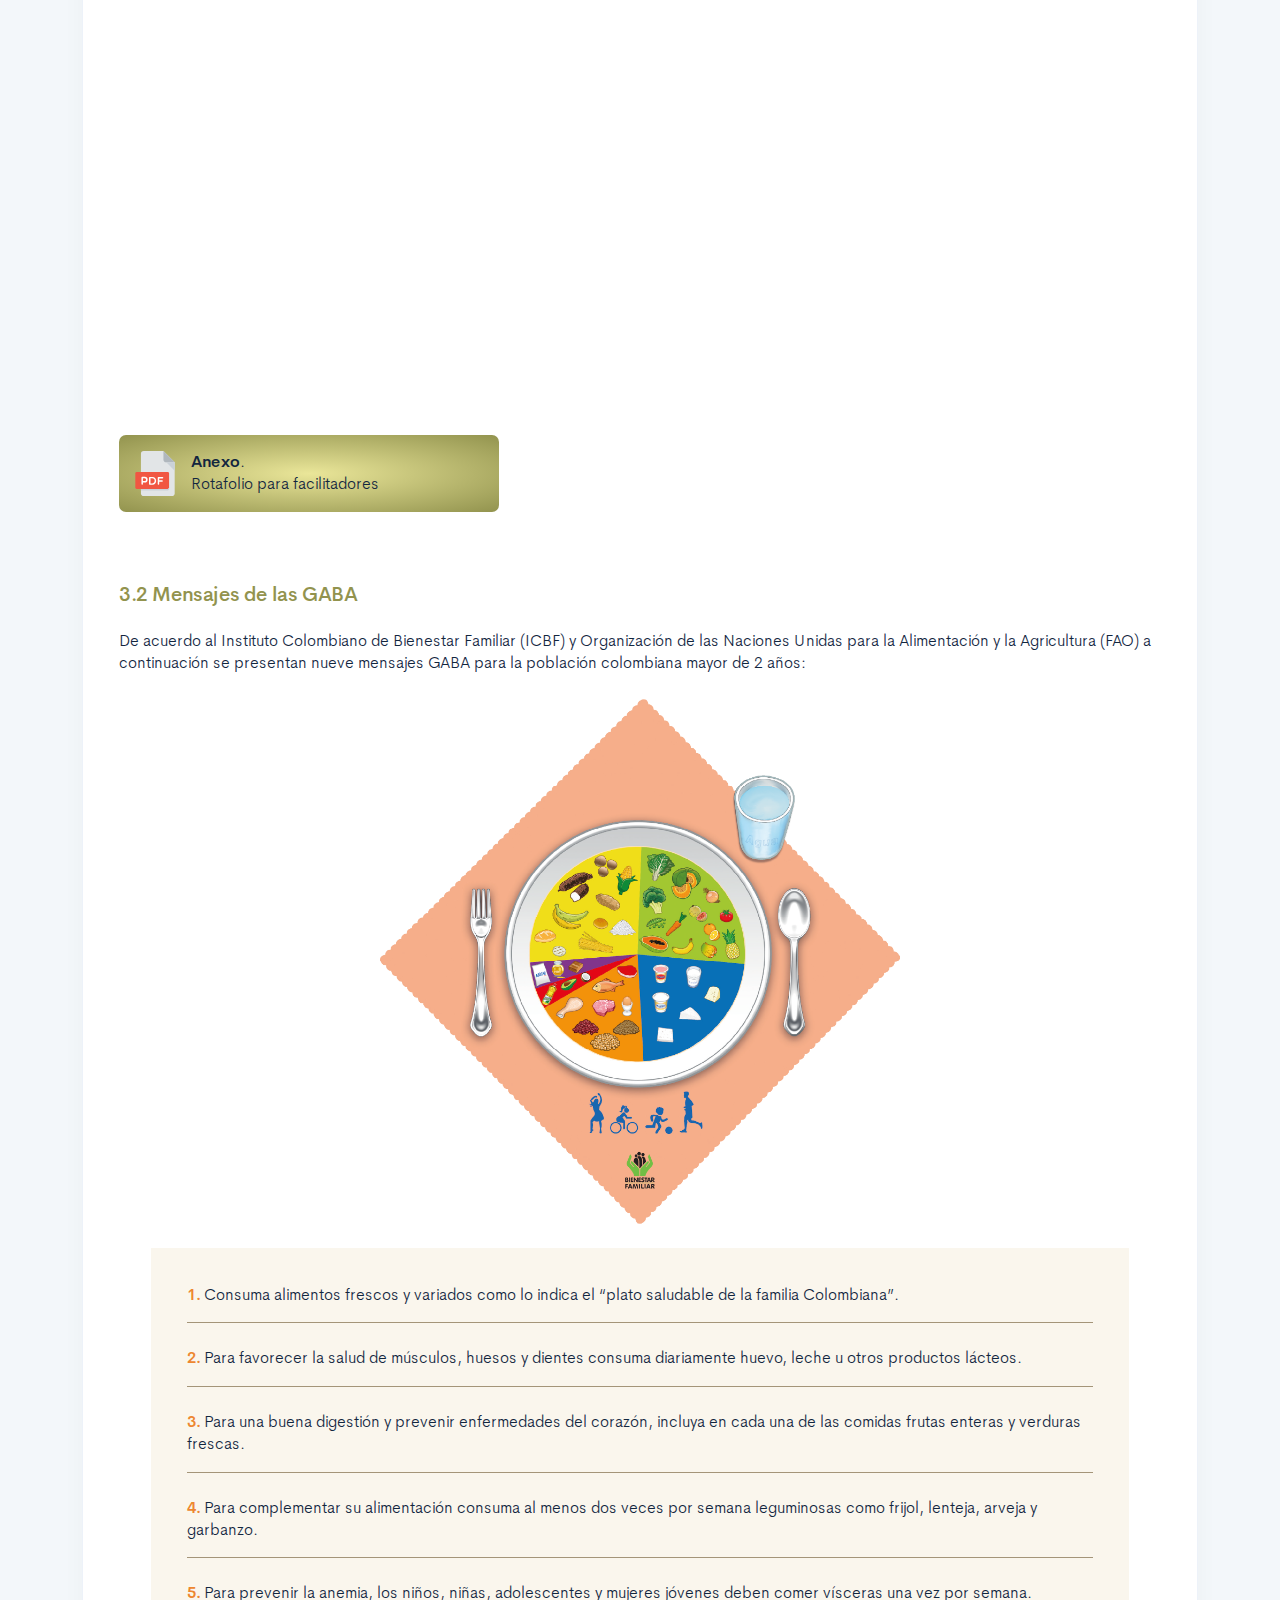
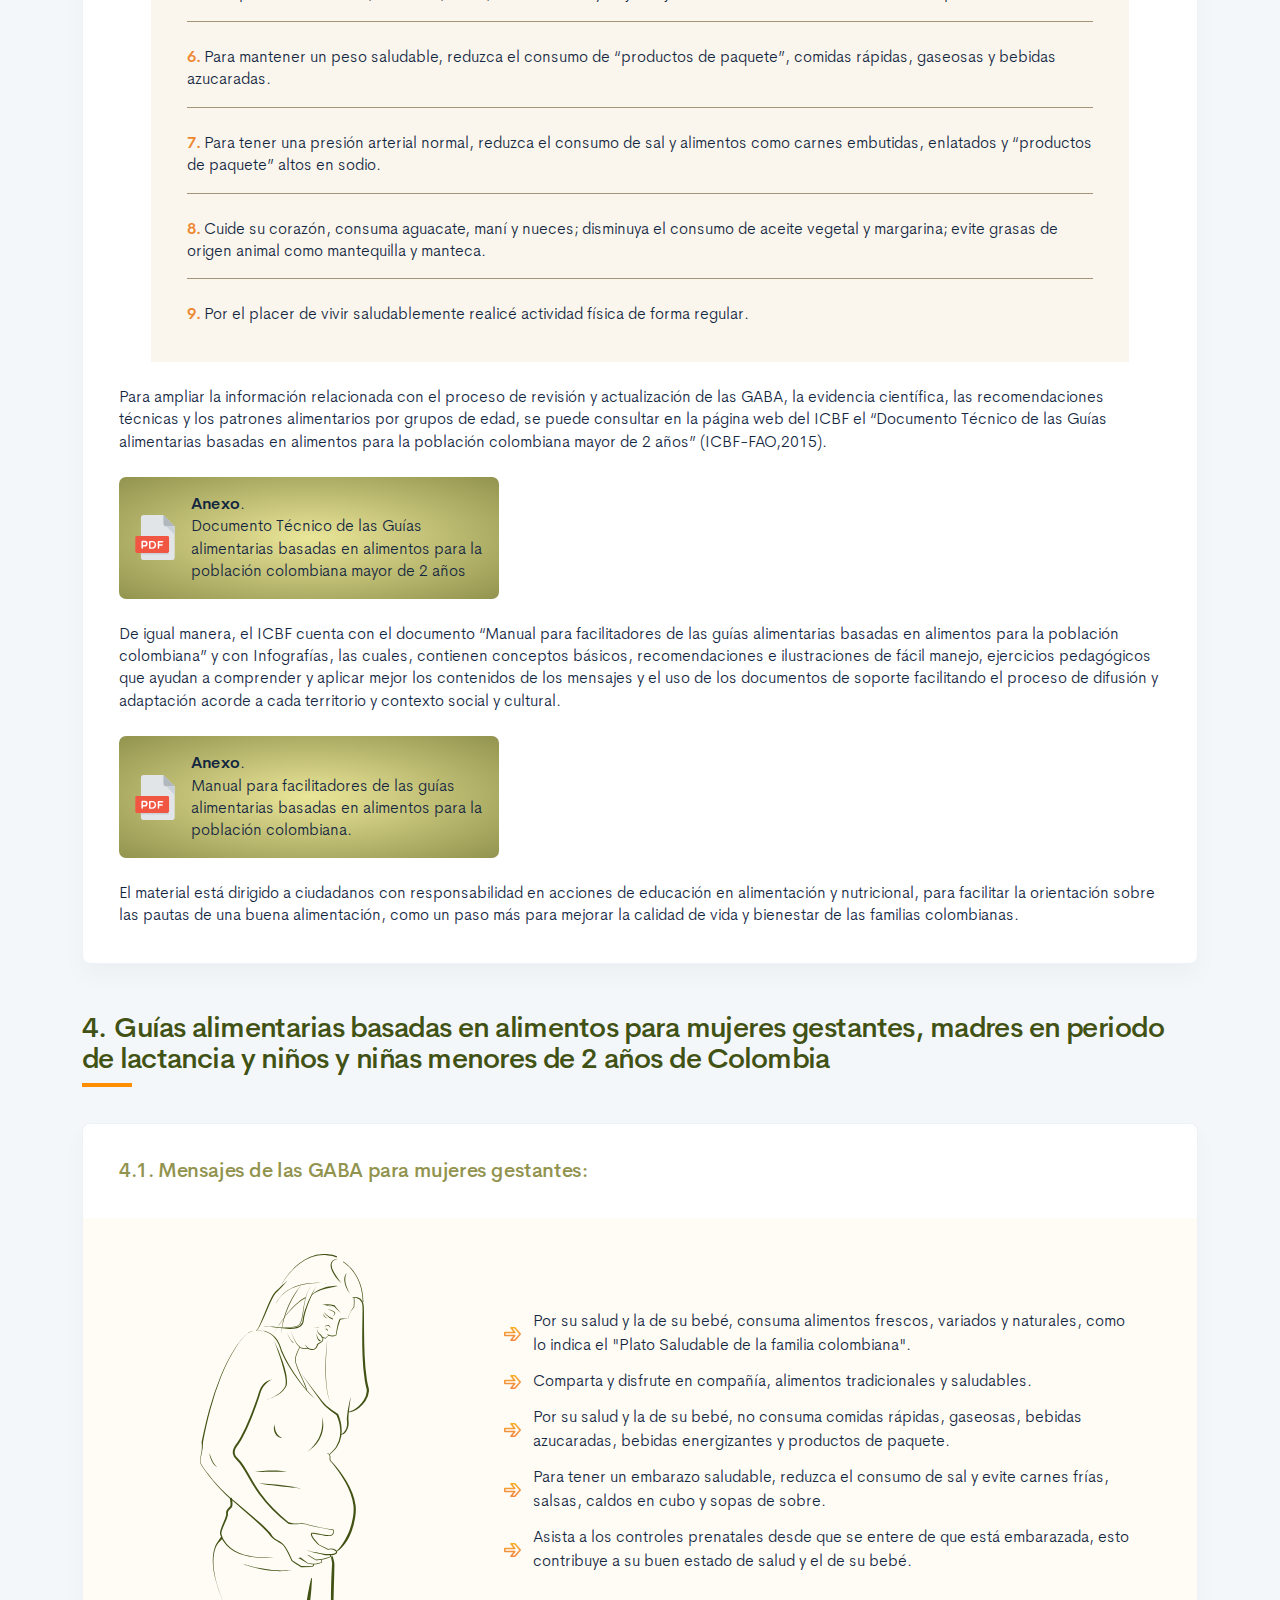
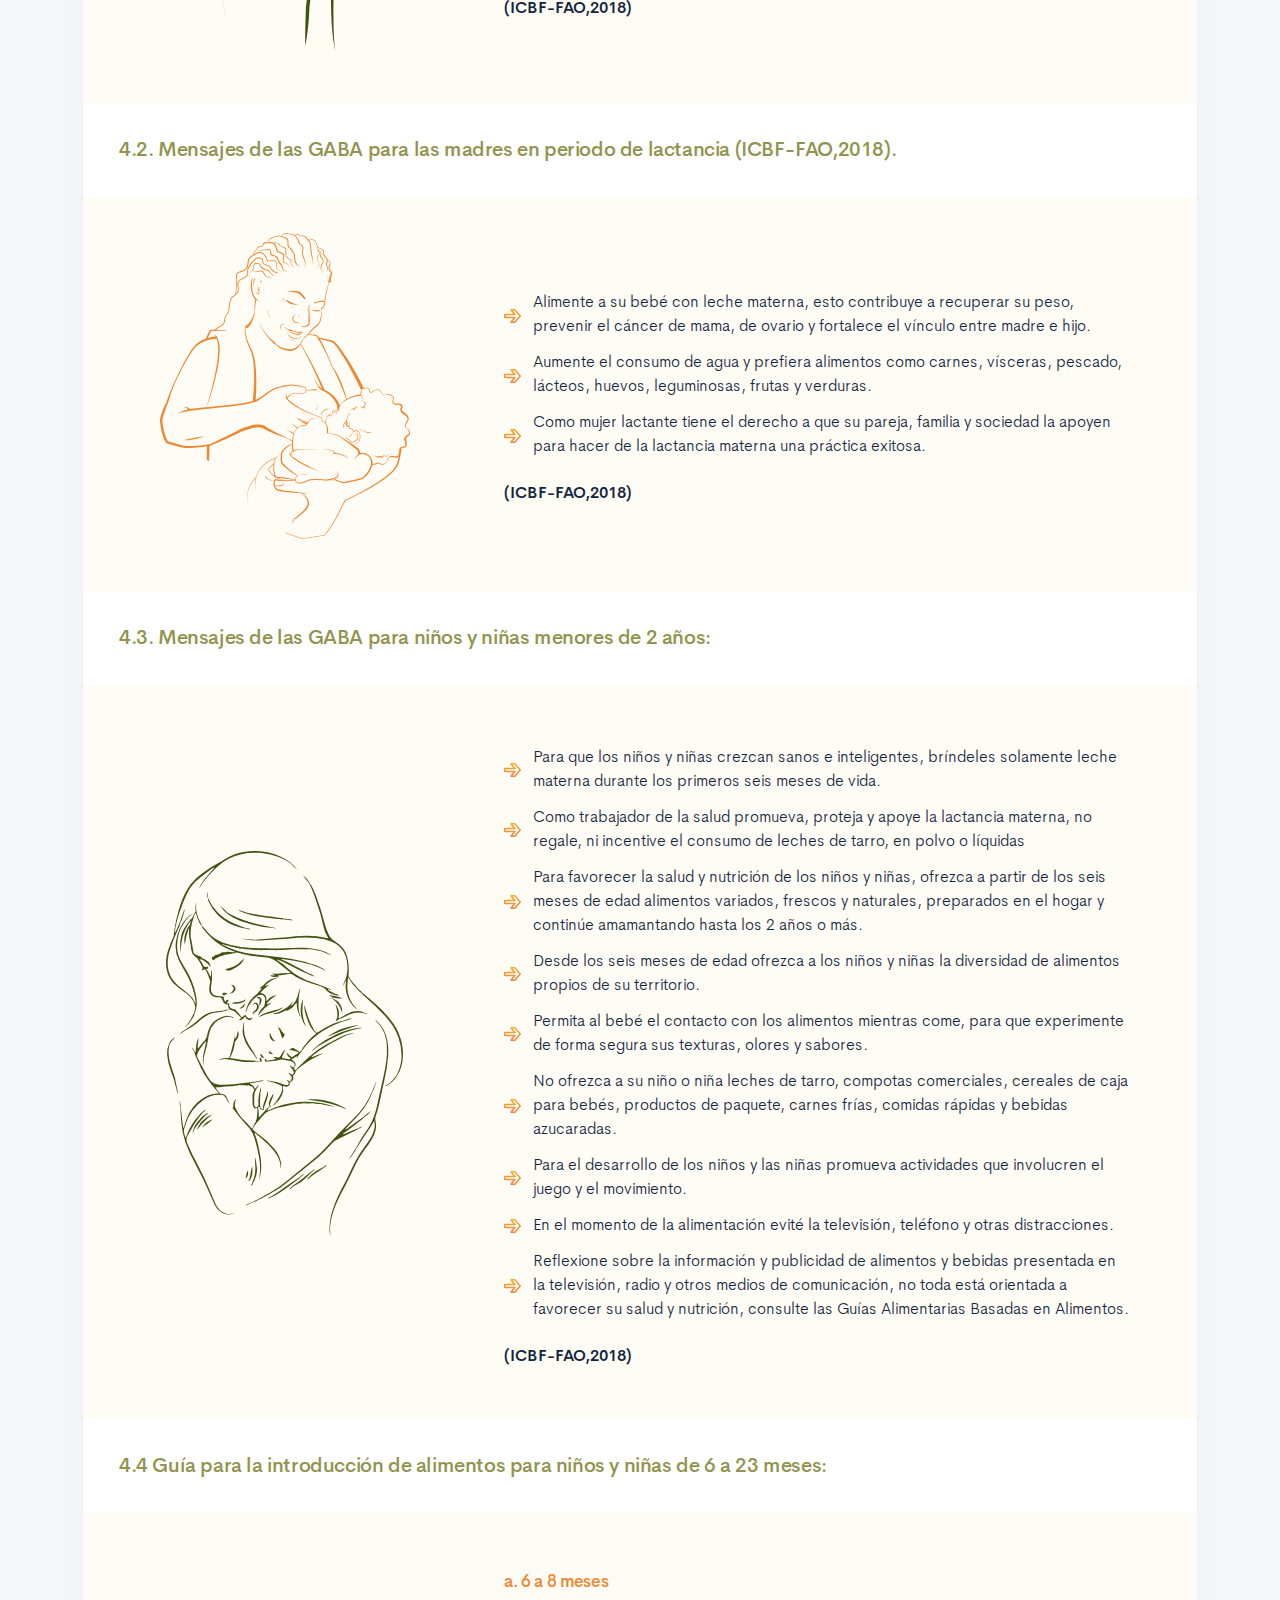
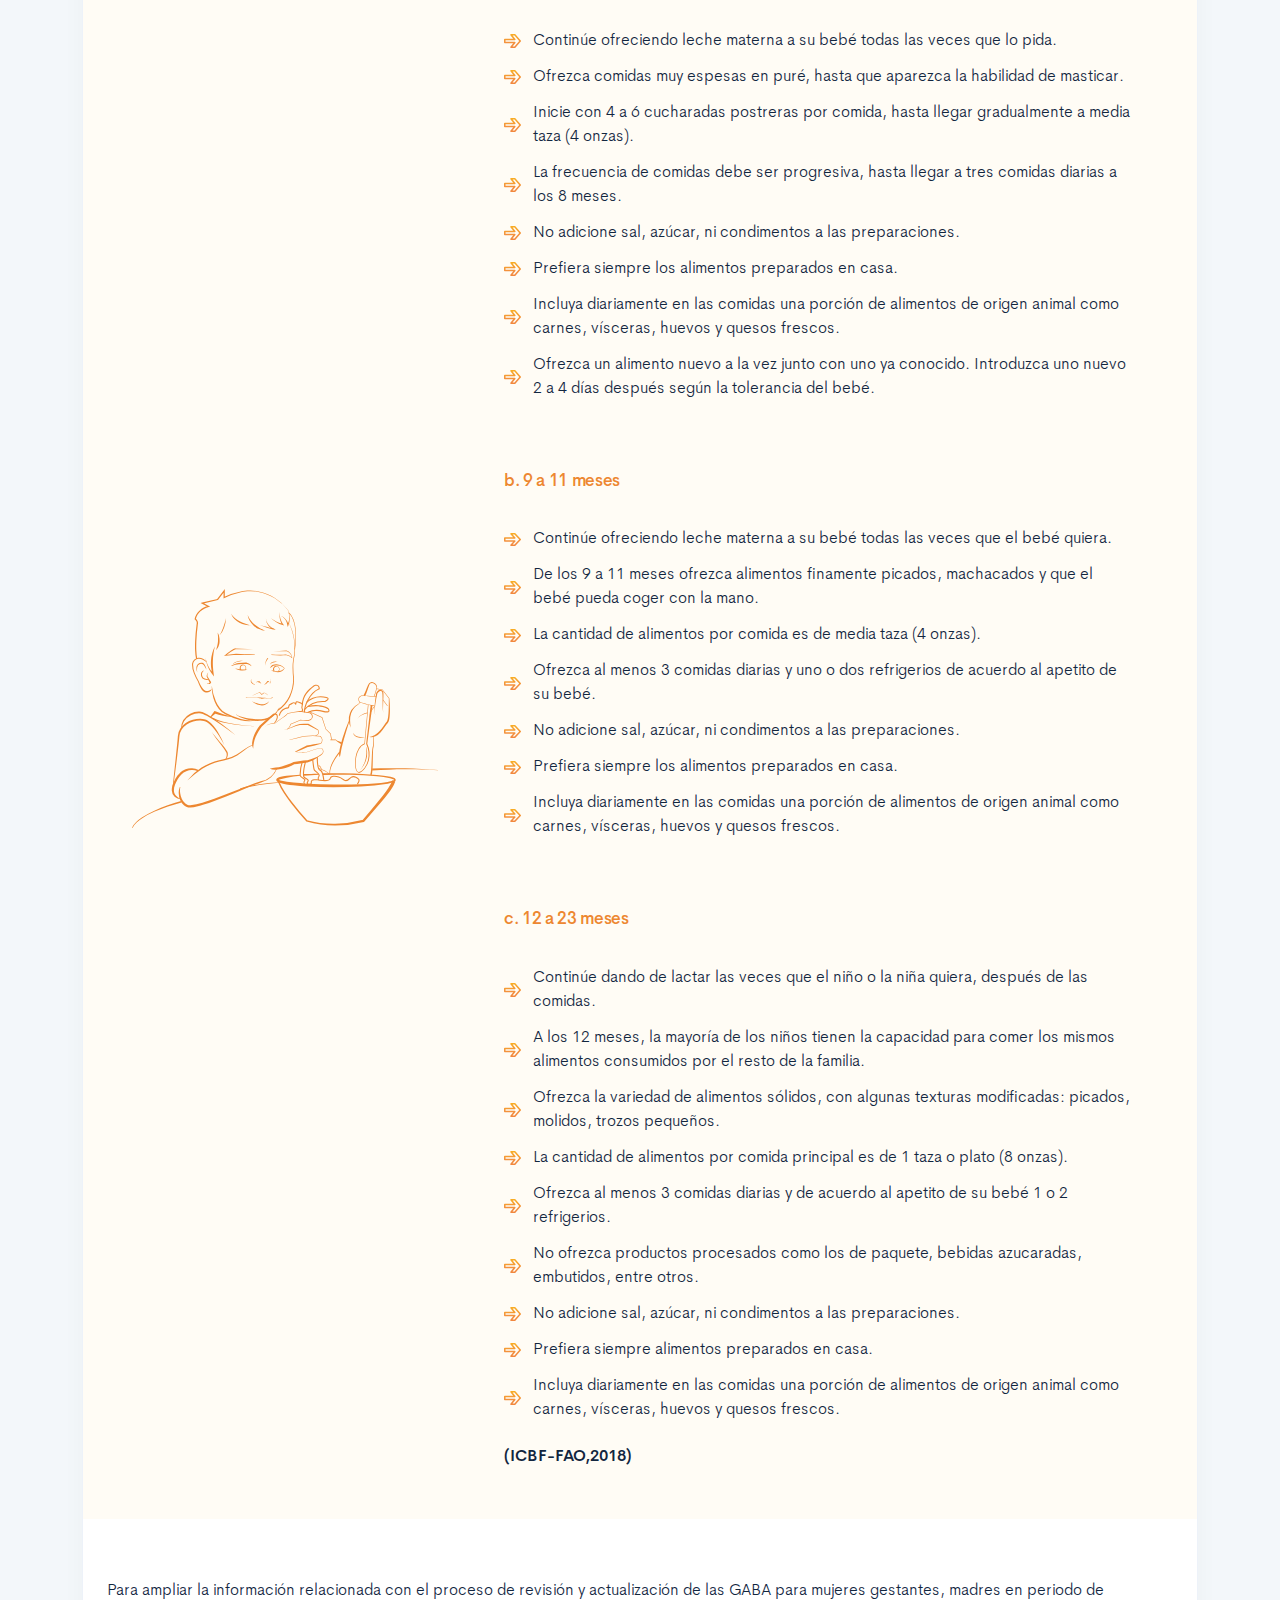
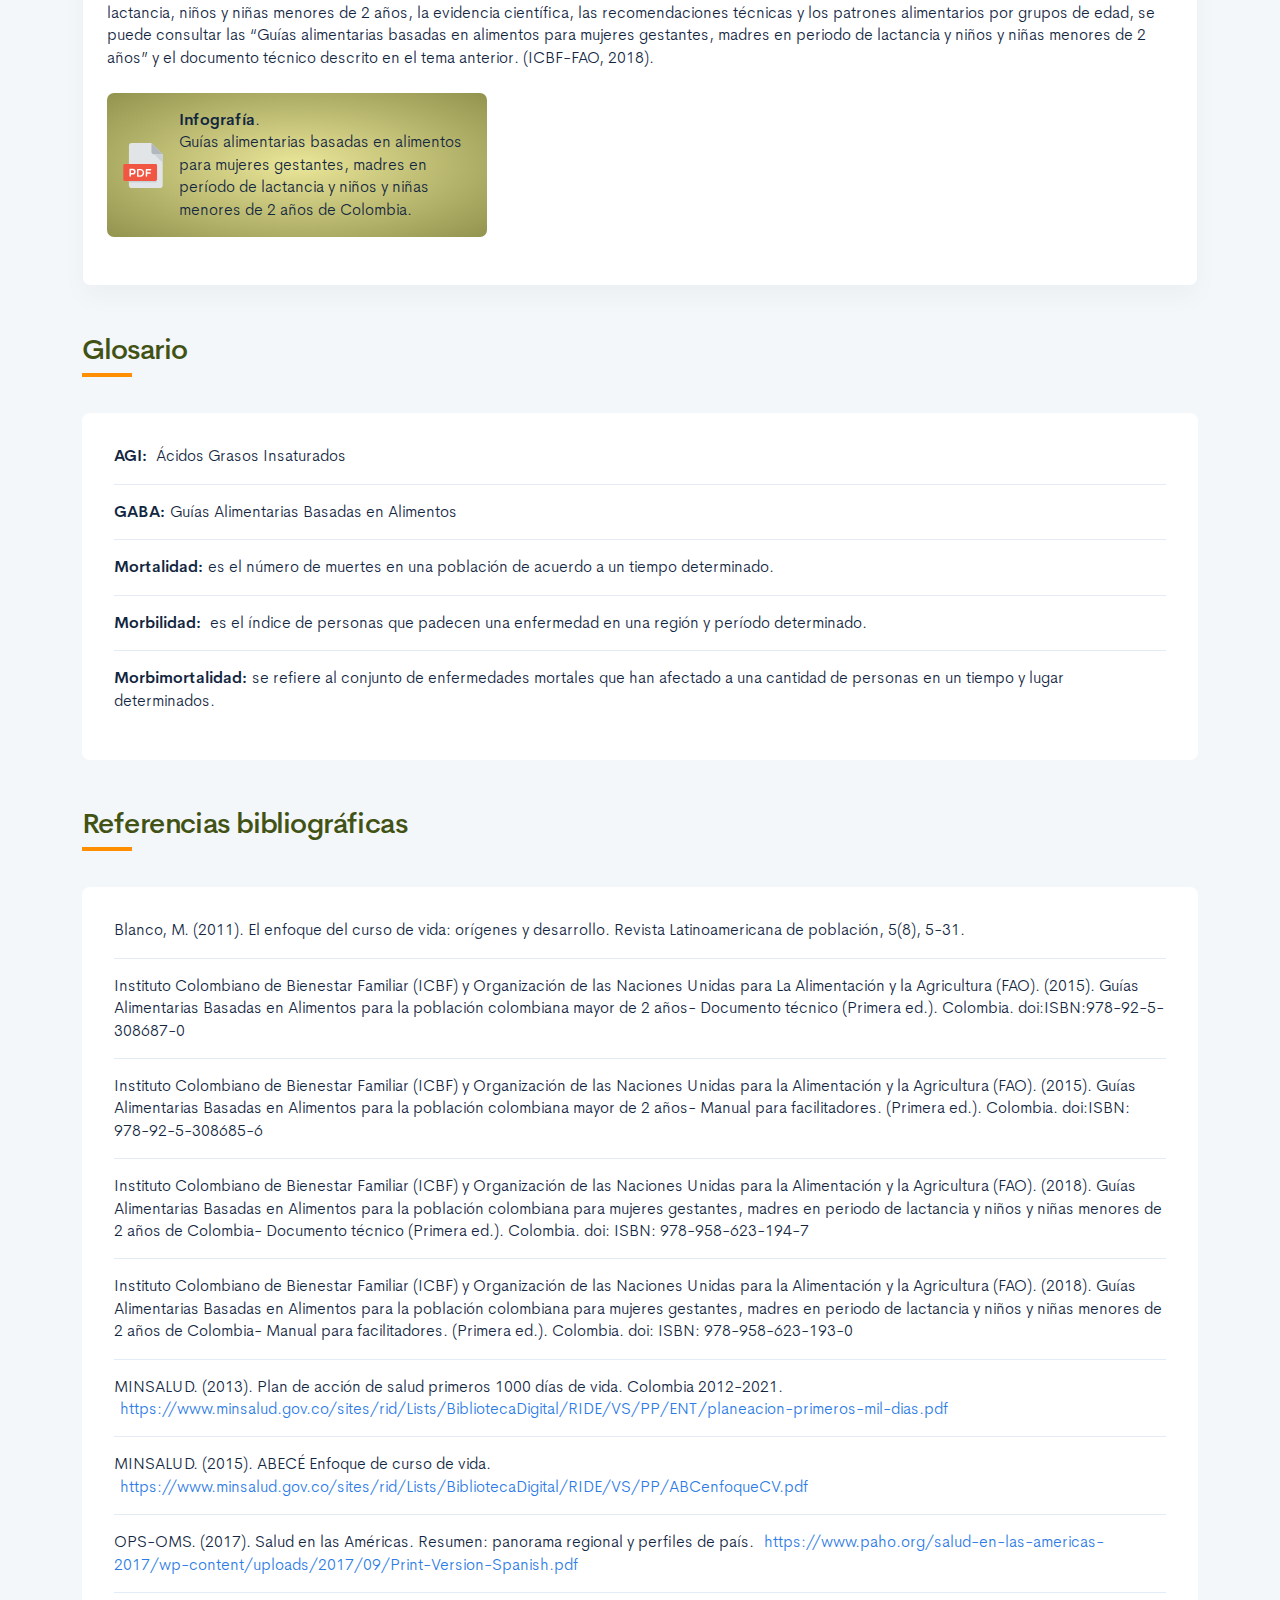
==== commit de3608e3: "cambio Madres  por Mensajes" ====
--- a/public/material.html
+++ b/public/material.html
@@ -343,7 +343,7 @@
                     </div>
                     <div class="card">
                         <div class="card-body p-5">
-                            <h2 class="mb-0">4.1. Mujeres de las GABA para mujeres gestantes:</h2>
+                            <h2 class="mb-0">4.1. Mensajes de las GABA para mujeres gestantes:</h2>
                         </div>
                         <div class="bg-color-piel p-5">
                             <div class="row align-items-center">
@@ -365,7 +365,7 @@
                             </div>
                         </div>
                         <div class="card-body p-5">
-                            <h2 class="mb-0">4.2. Madres de las GABA para las madres en periodo de lactancia (ICBF-FAO,2018).</h2>
+                            <h2 class="mb-0">4.2. Mensajes de las GABA para las madres en periodo de lactancia (ICBF-FAO,2018).</h2>
                         </div>
                         <div class="bg-color-piel p-5">
                             <div class="row align-items-center">
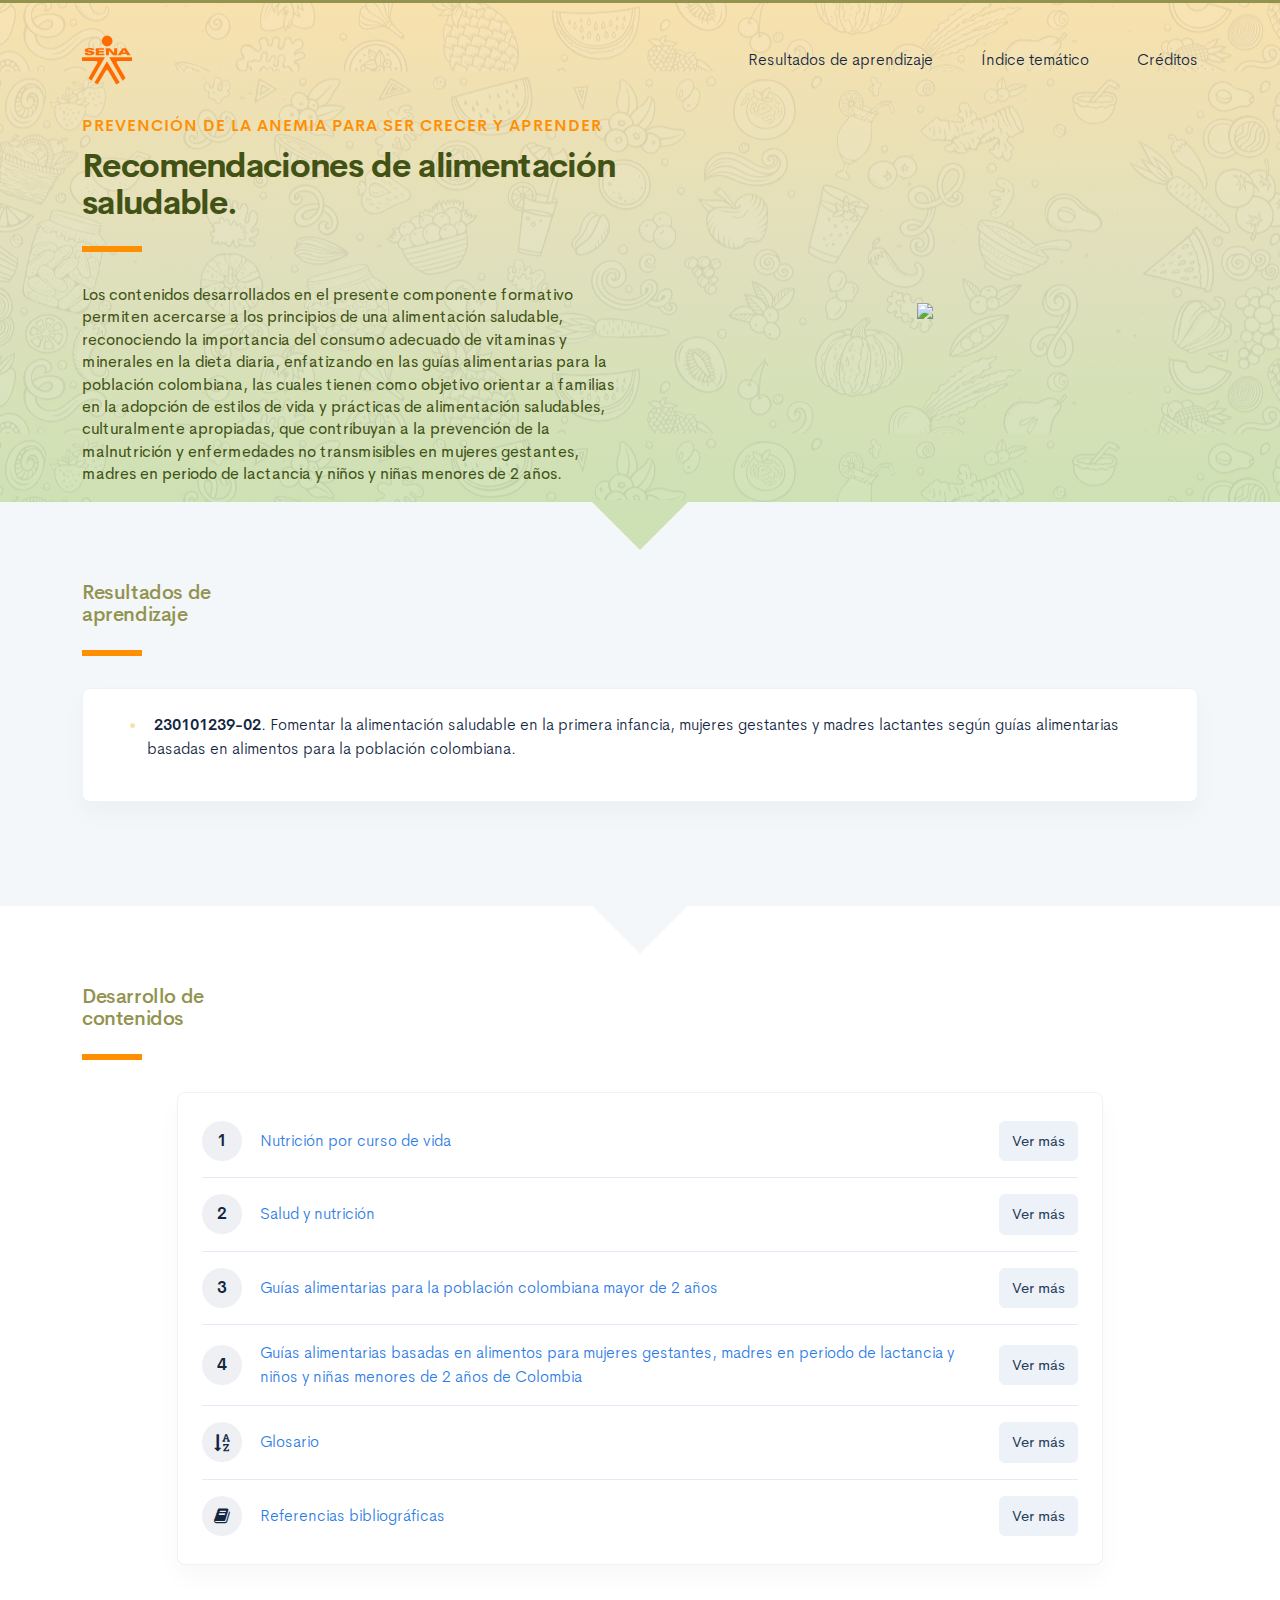
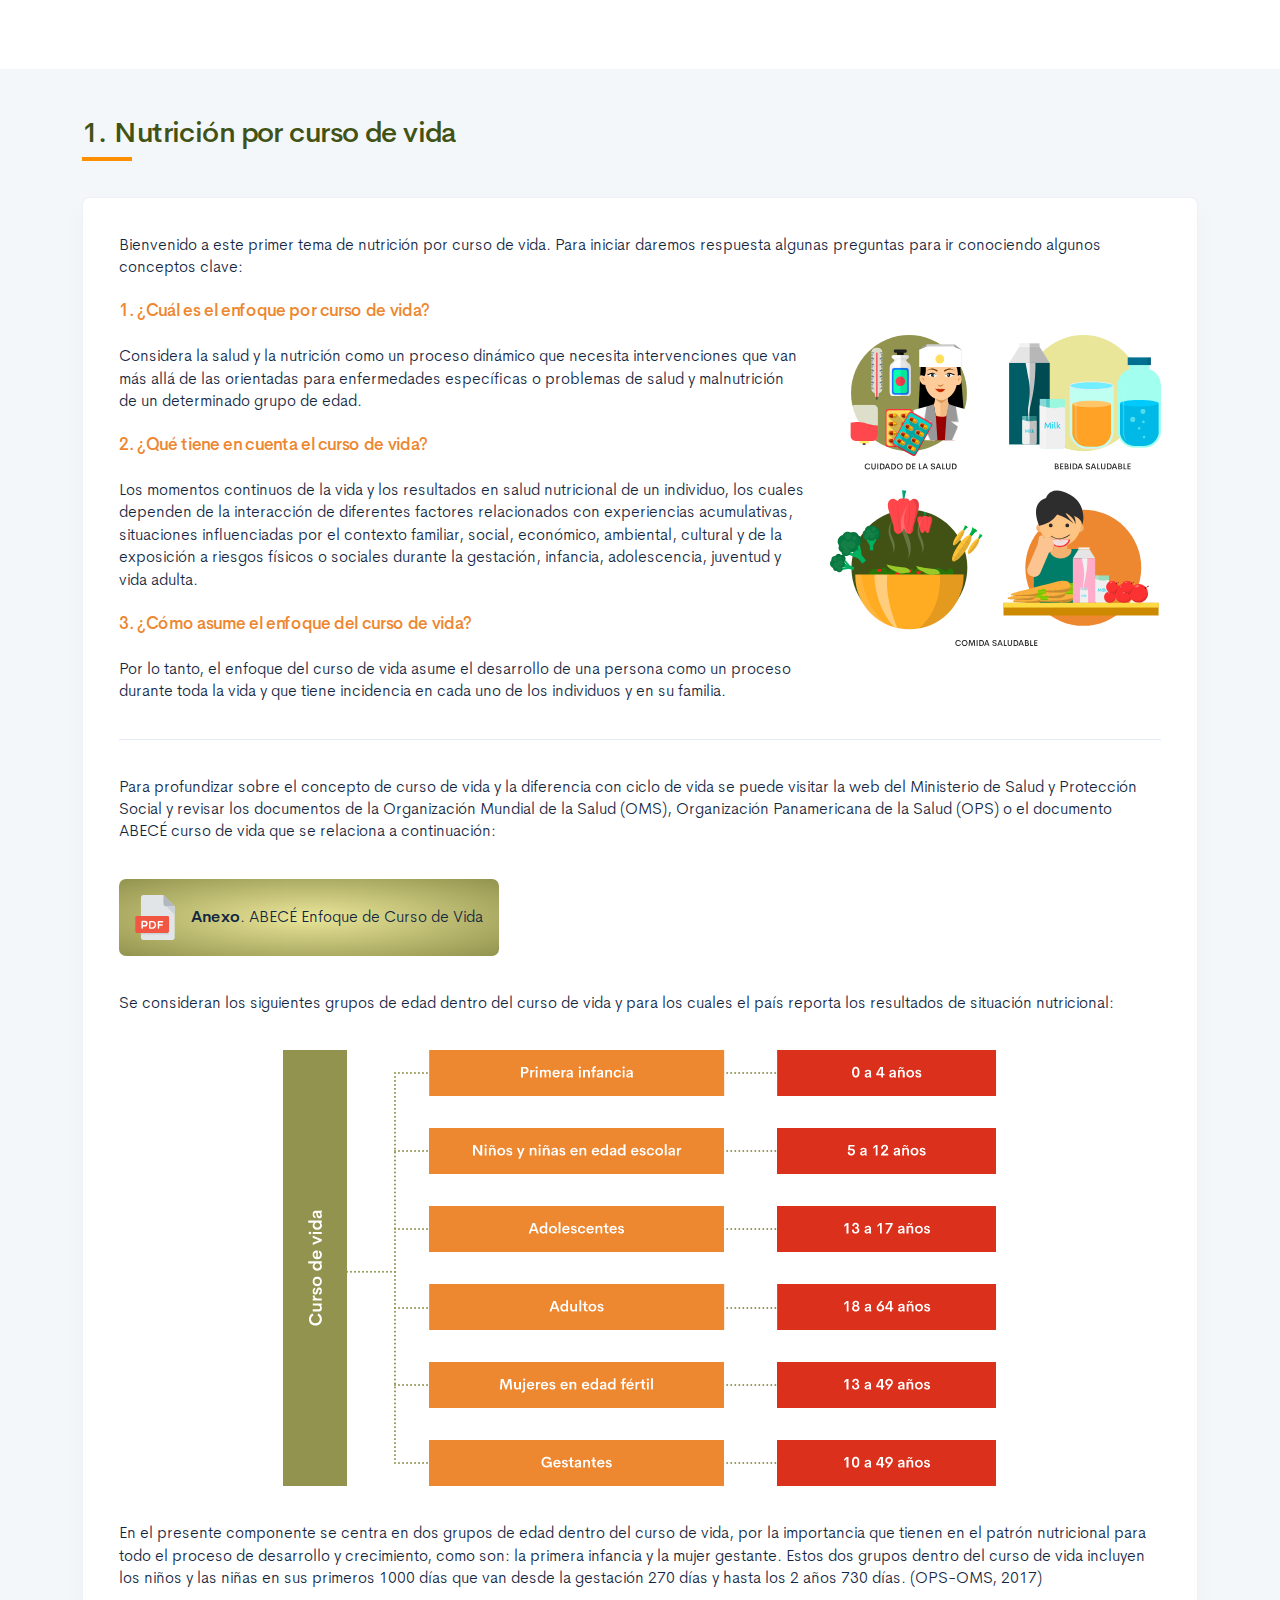
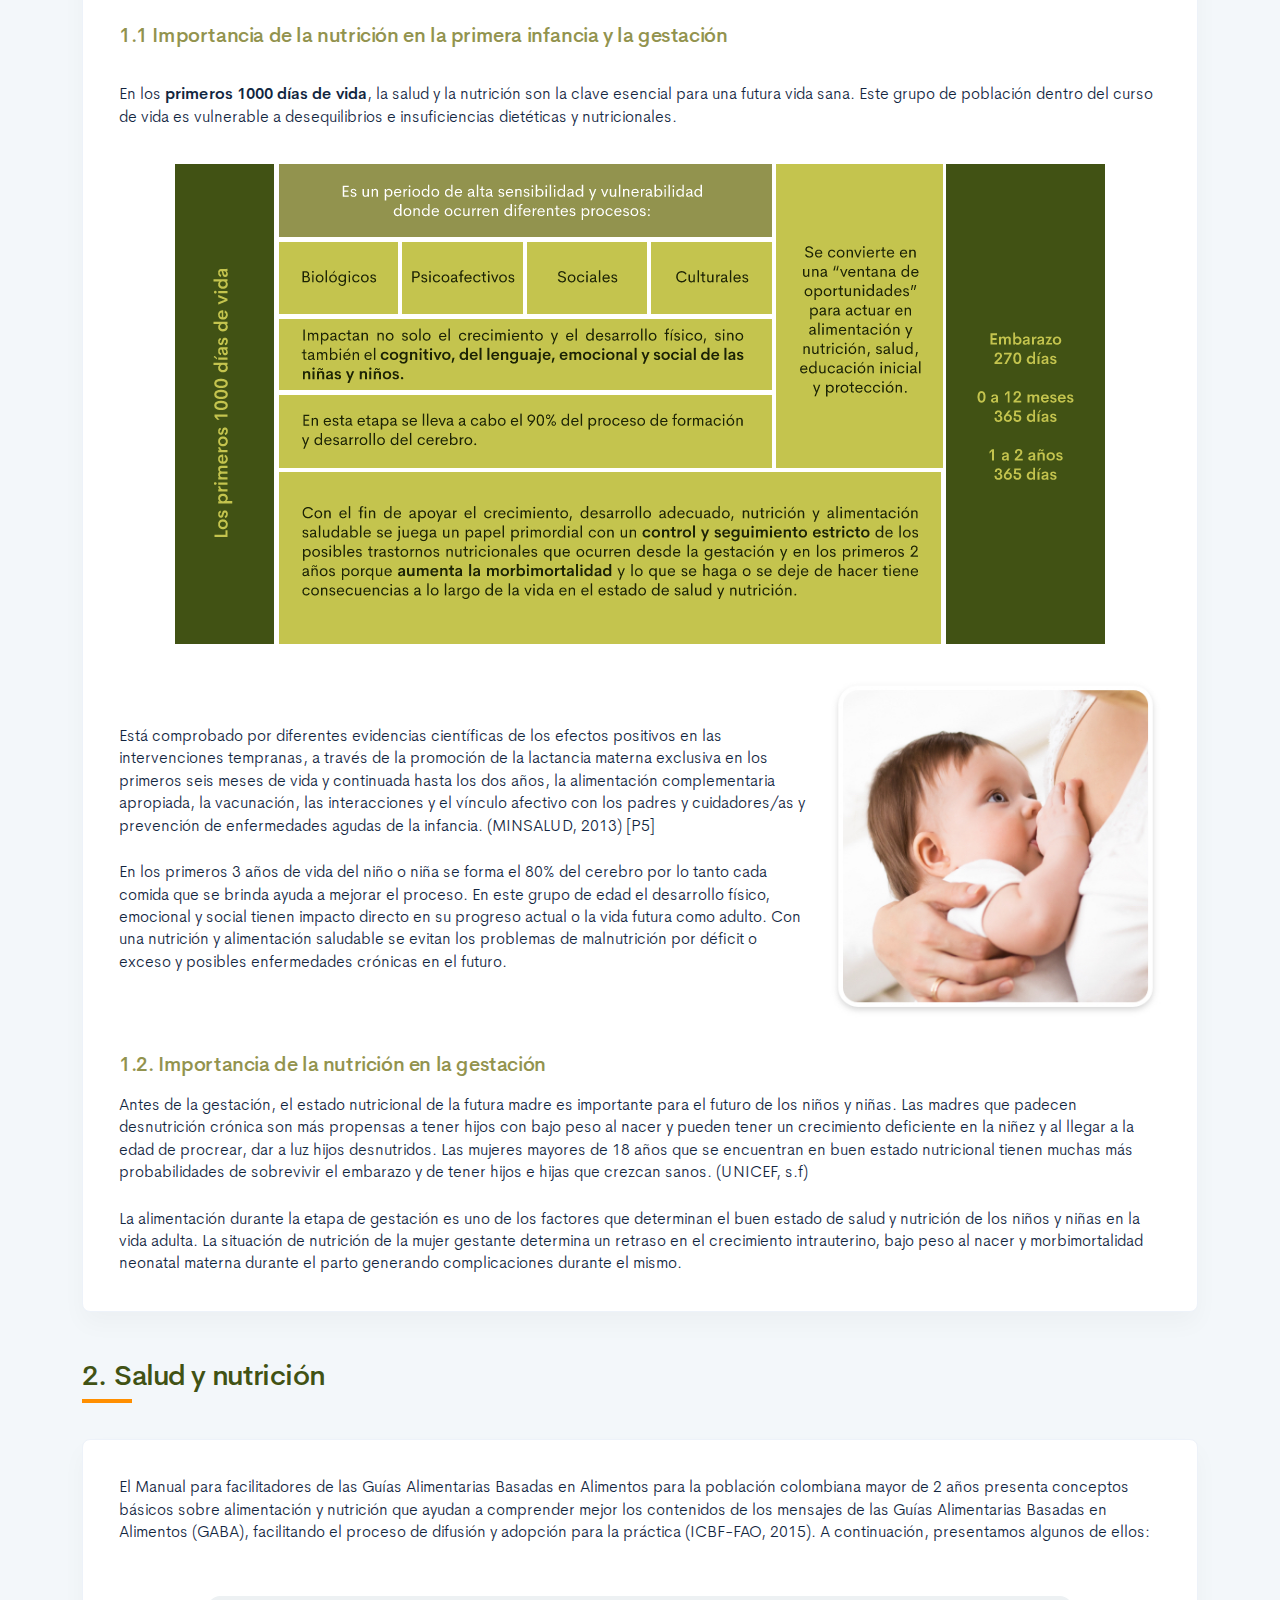
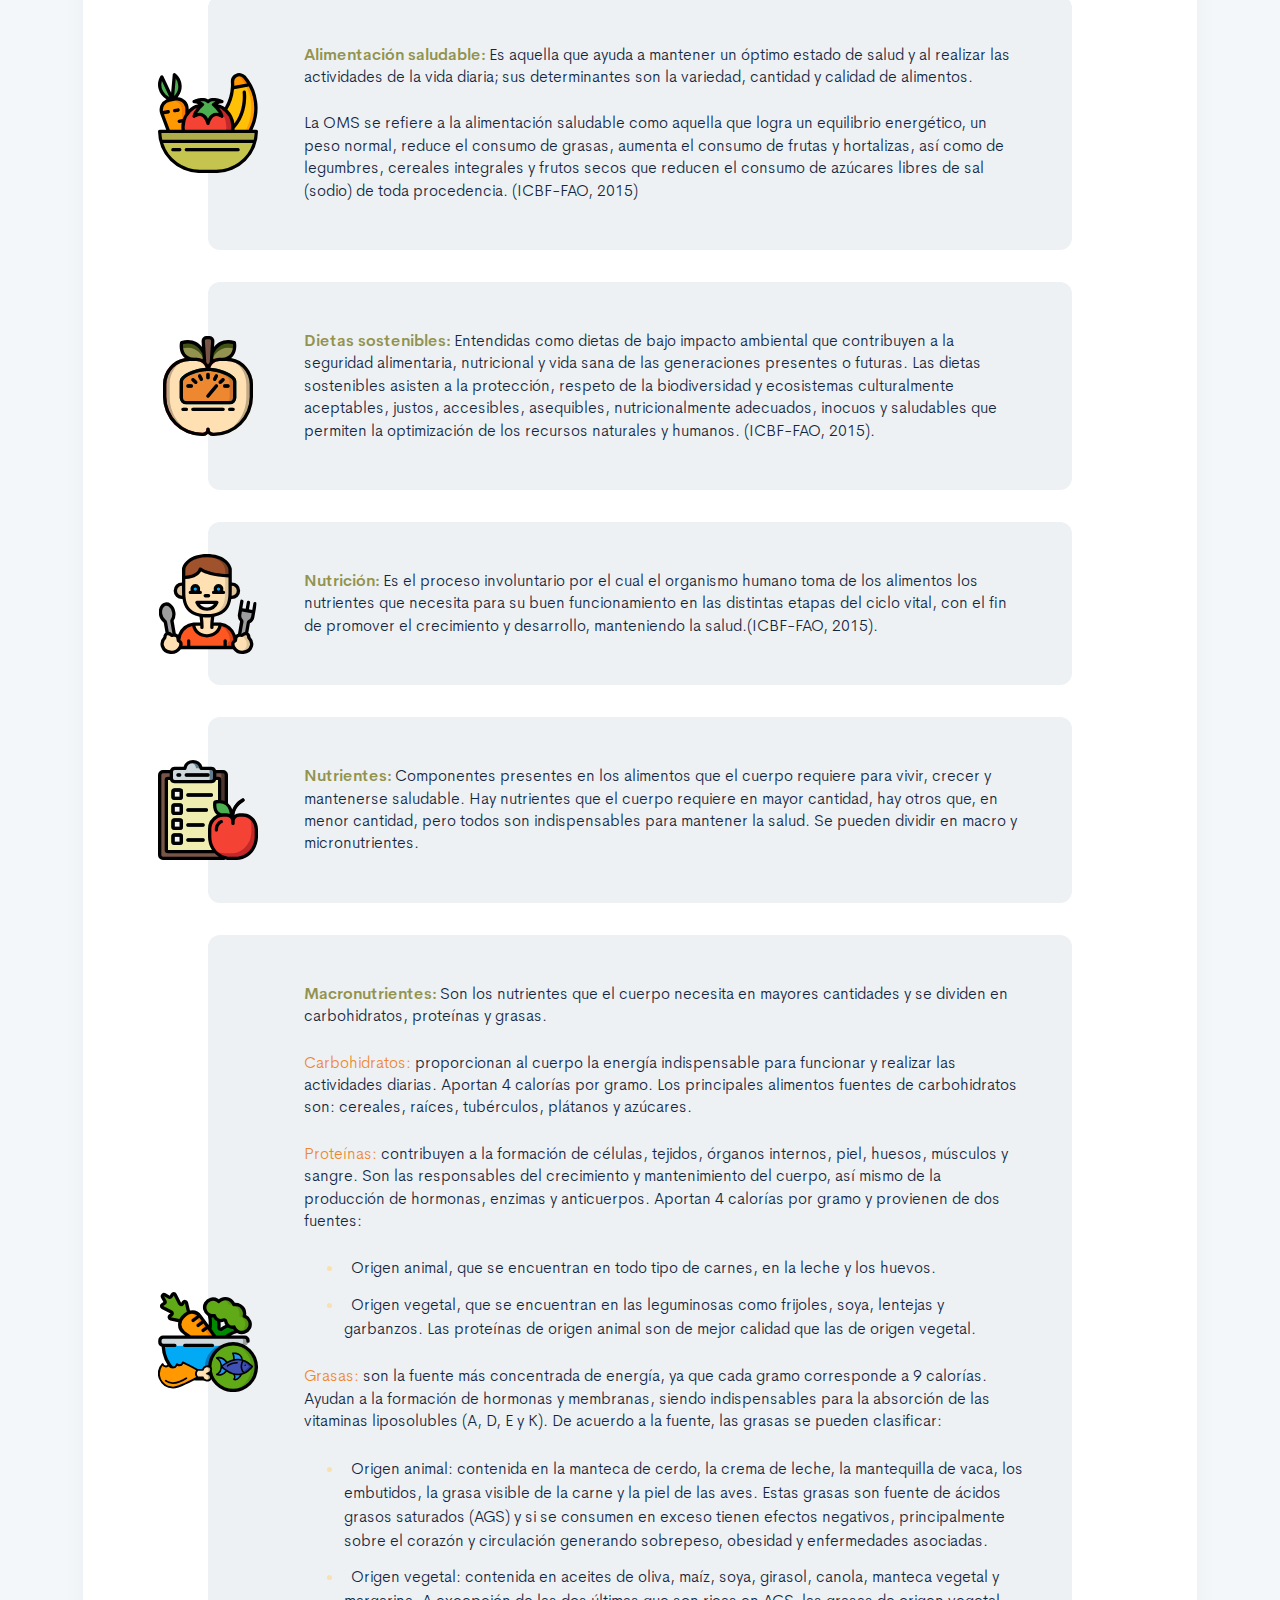
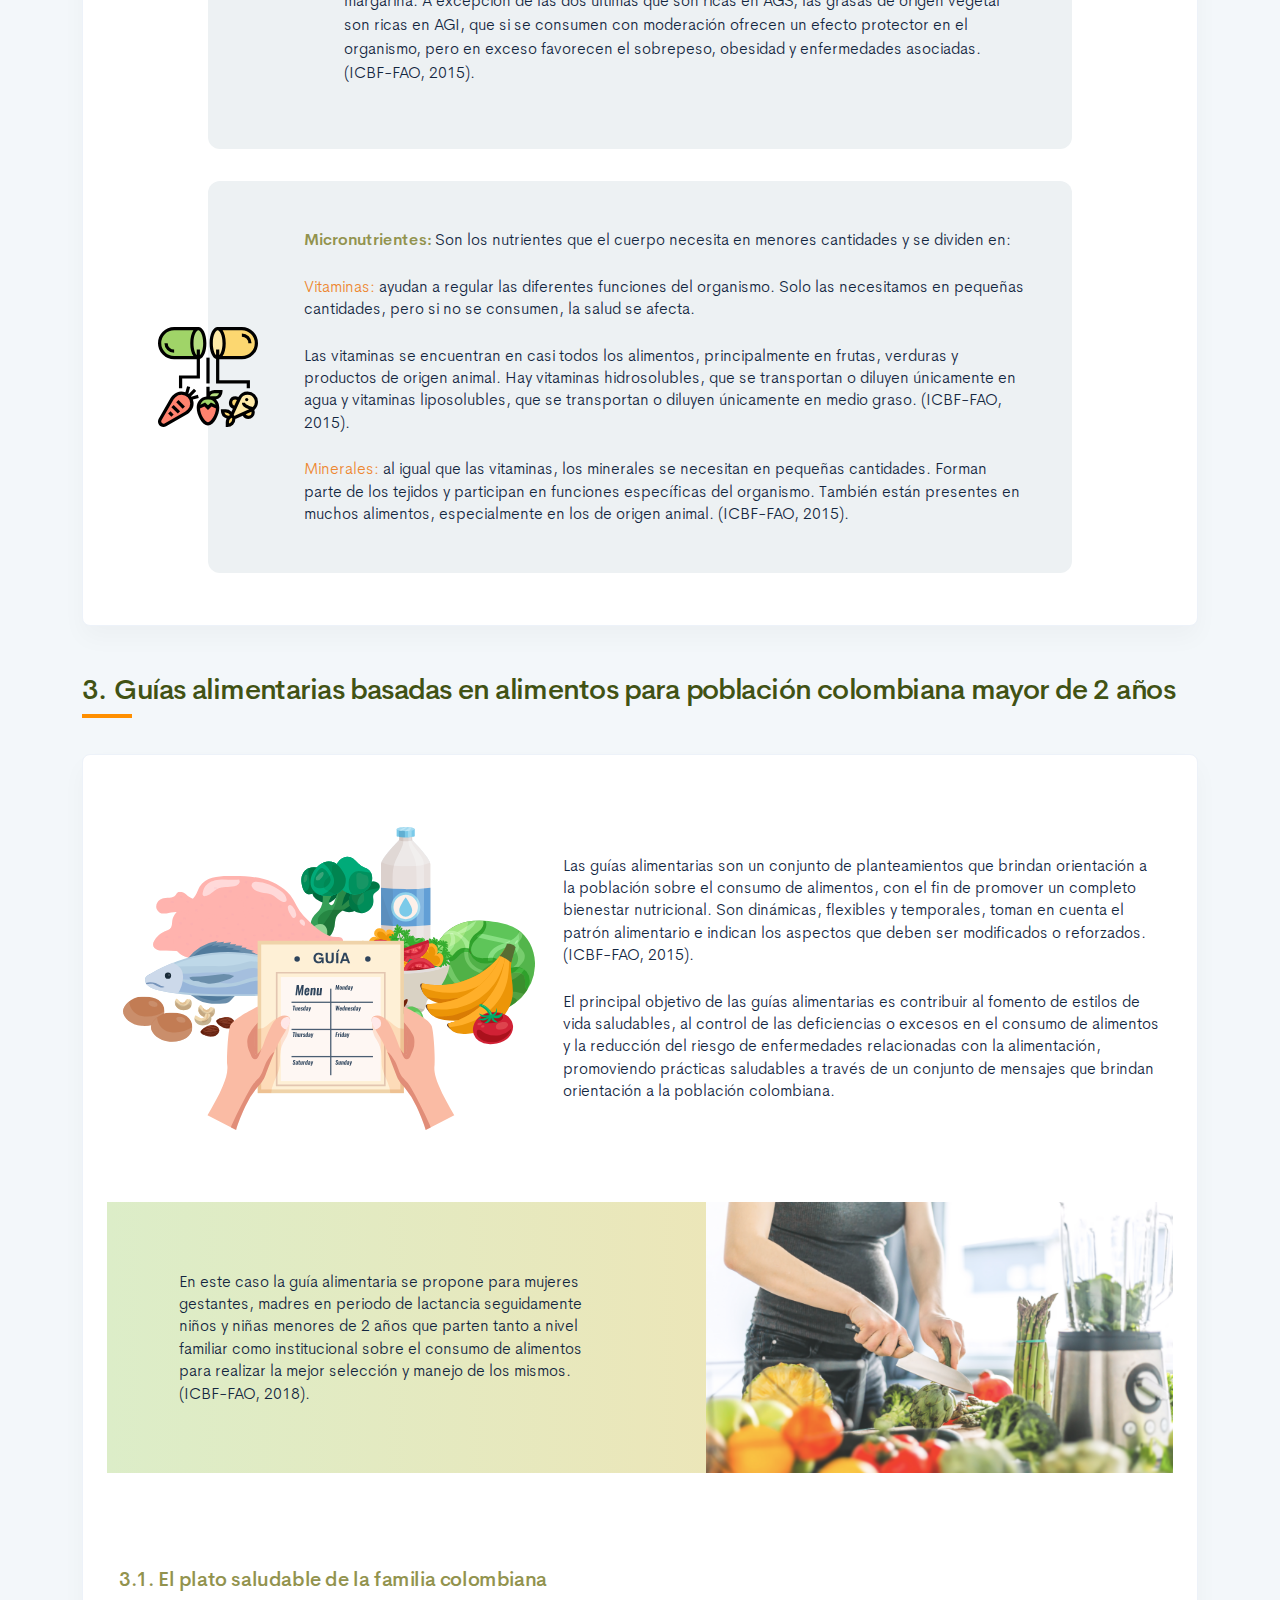
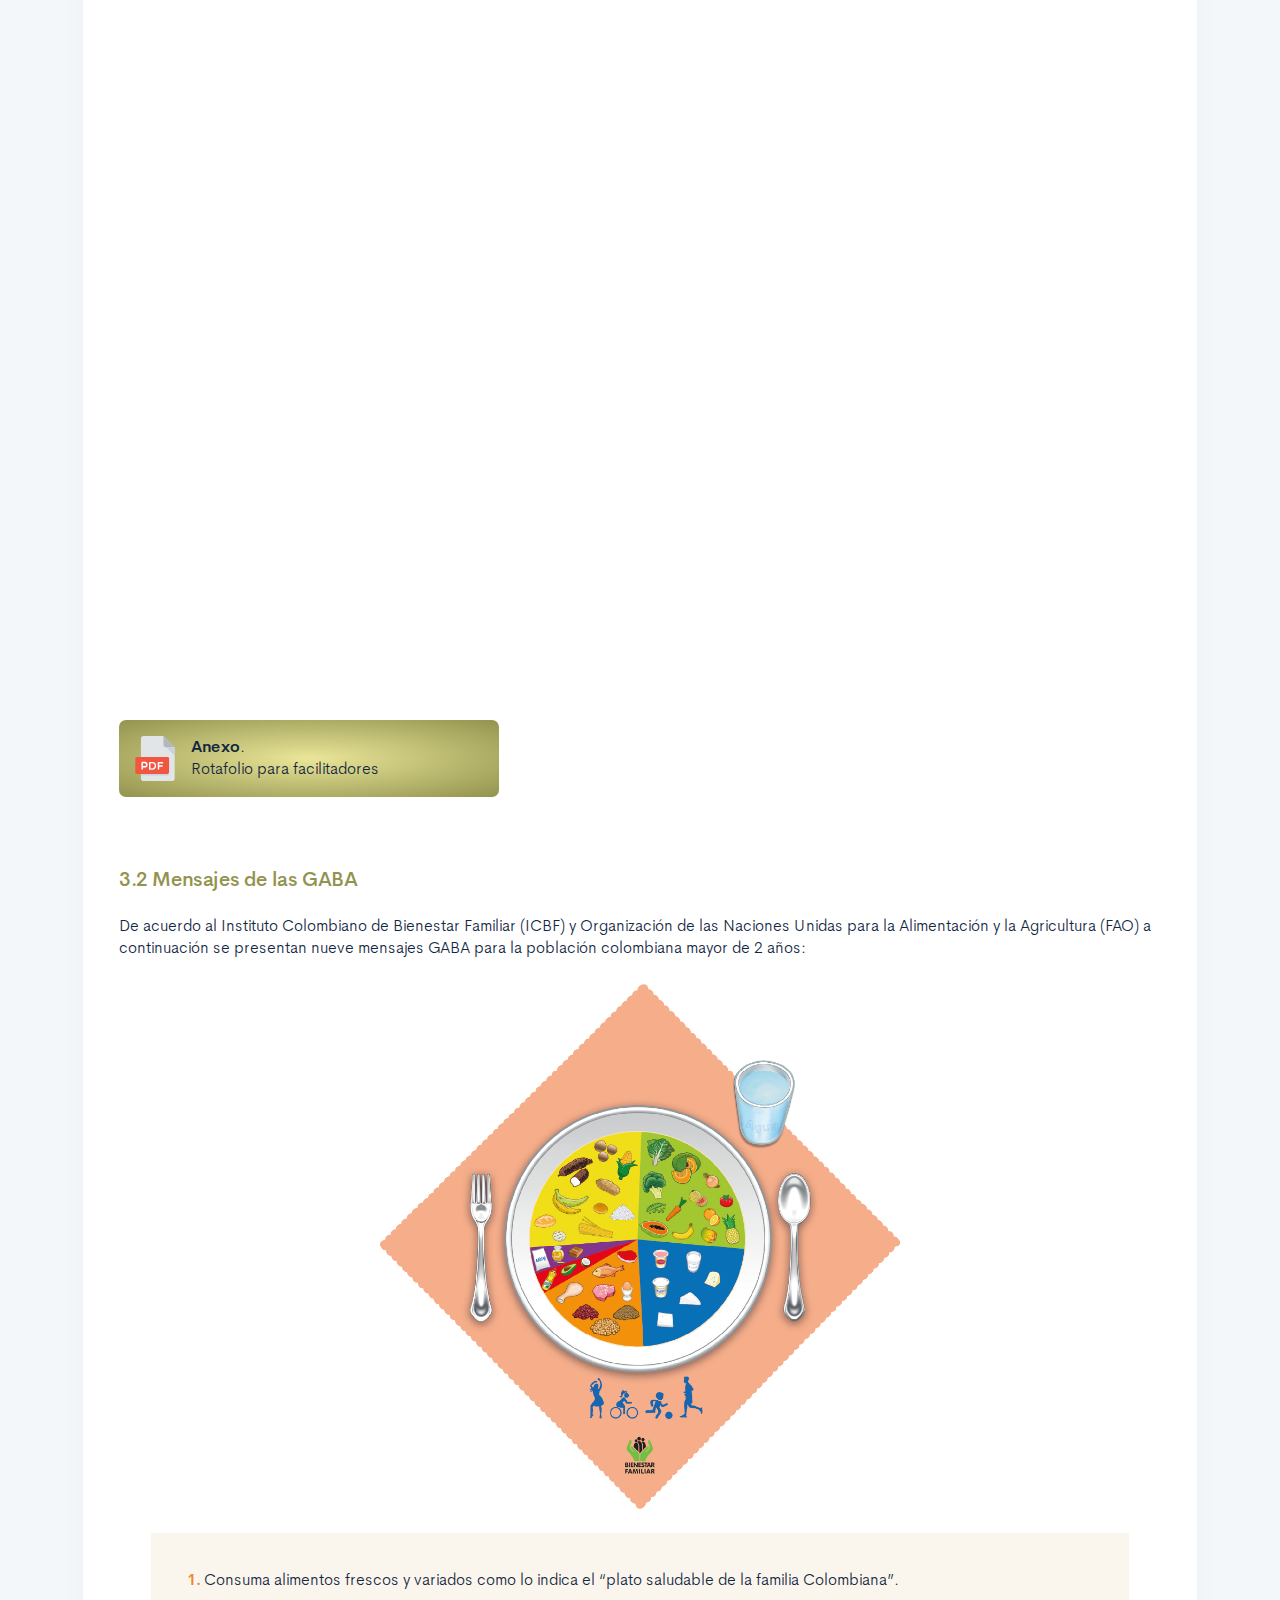
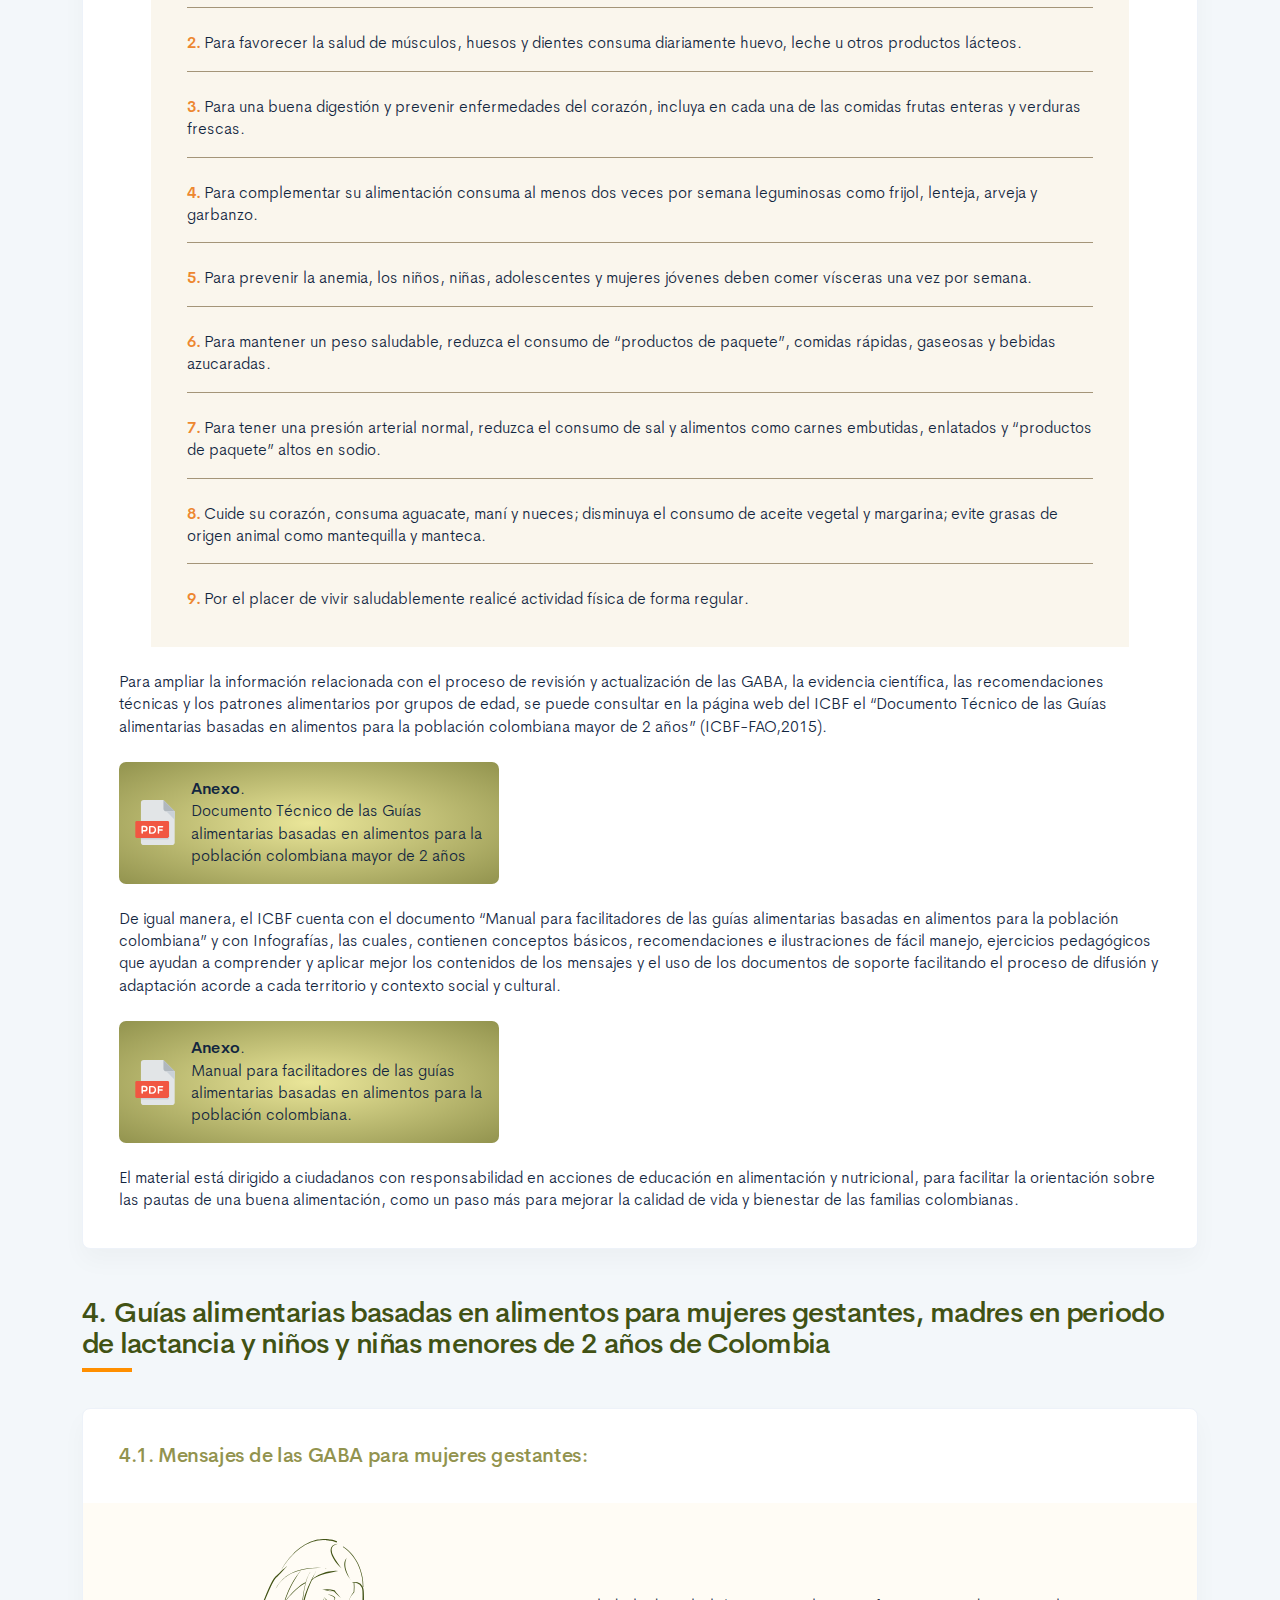
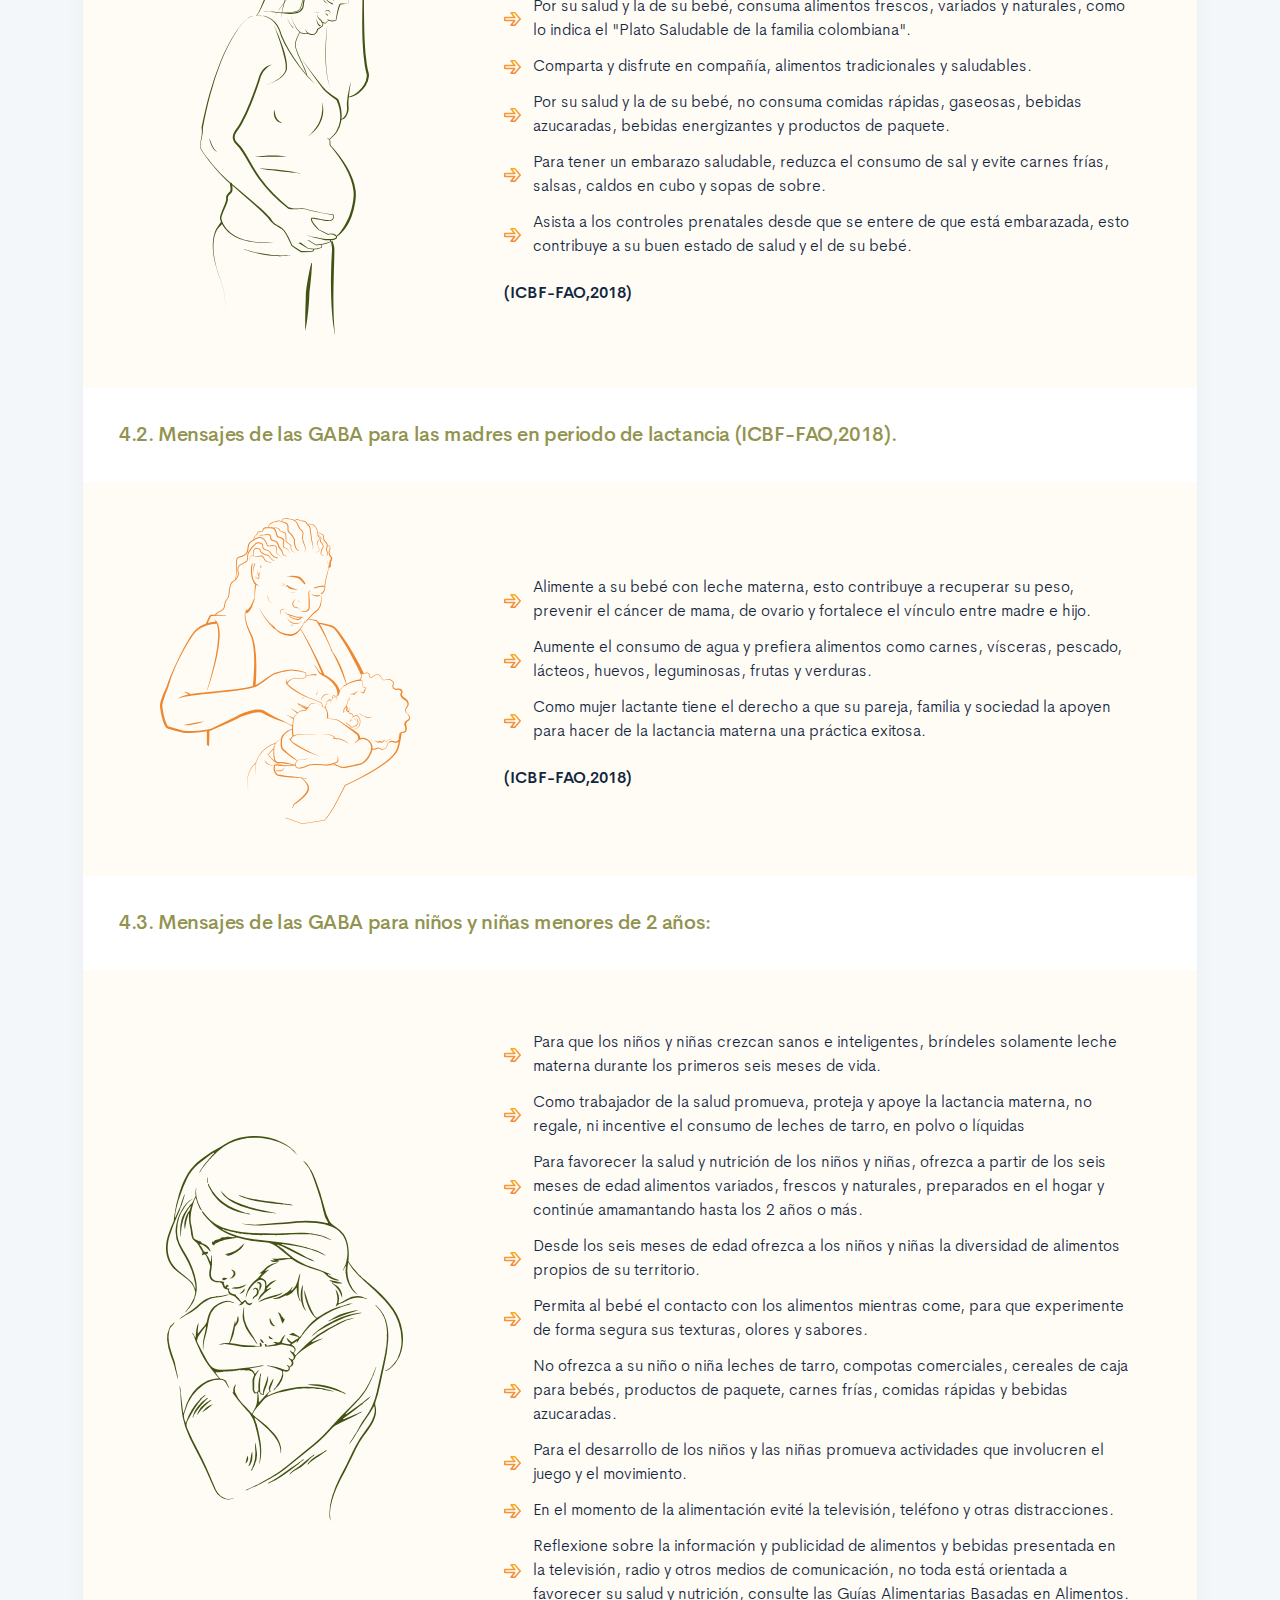
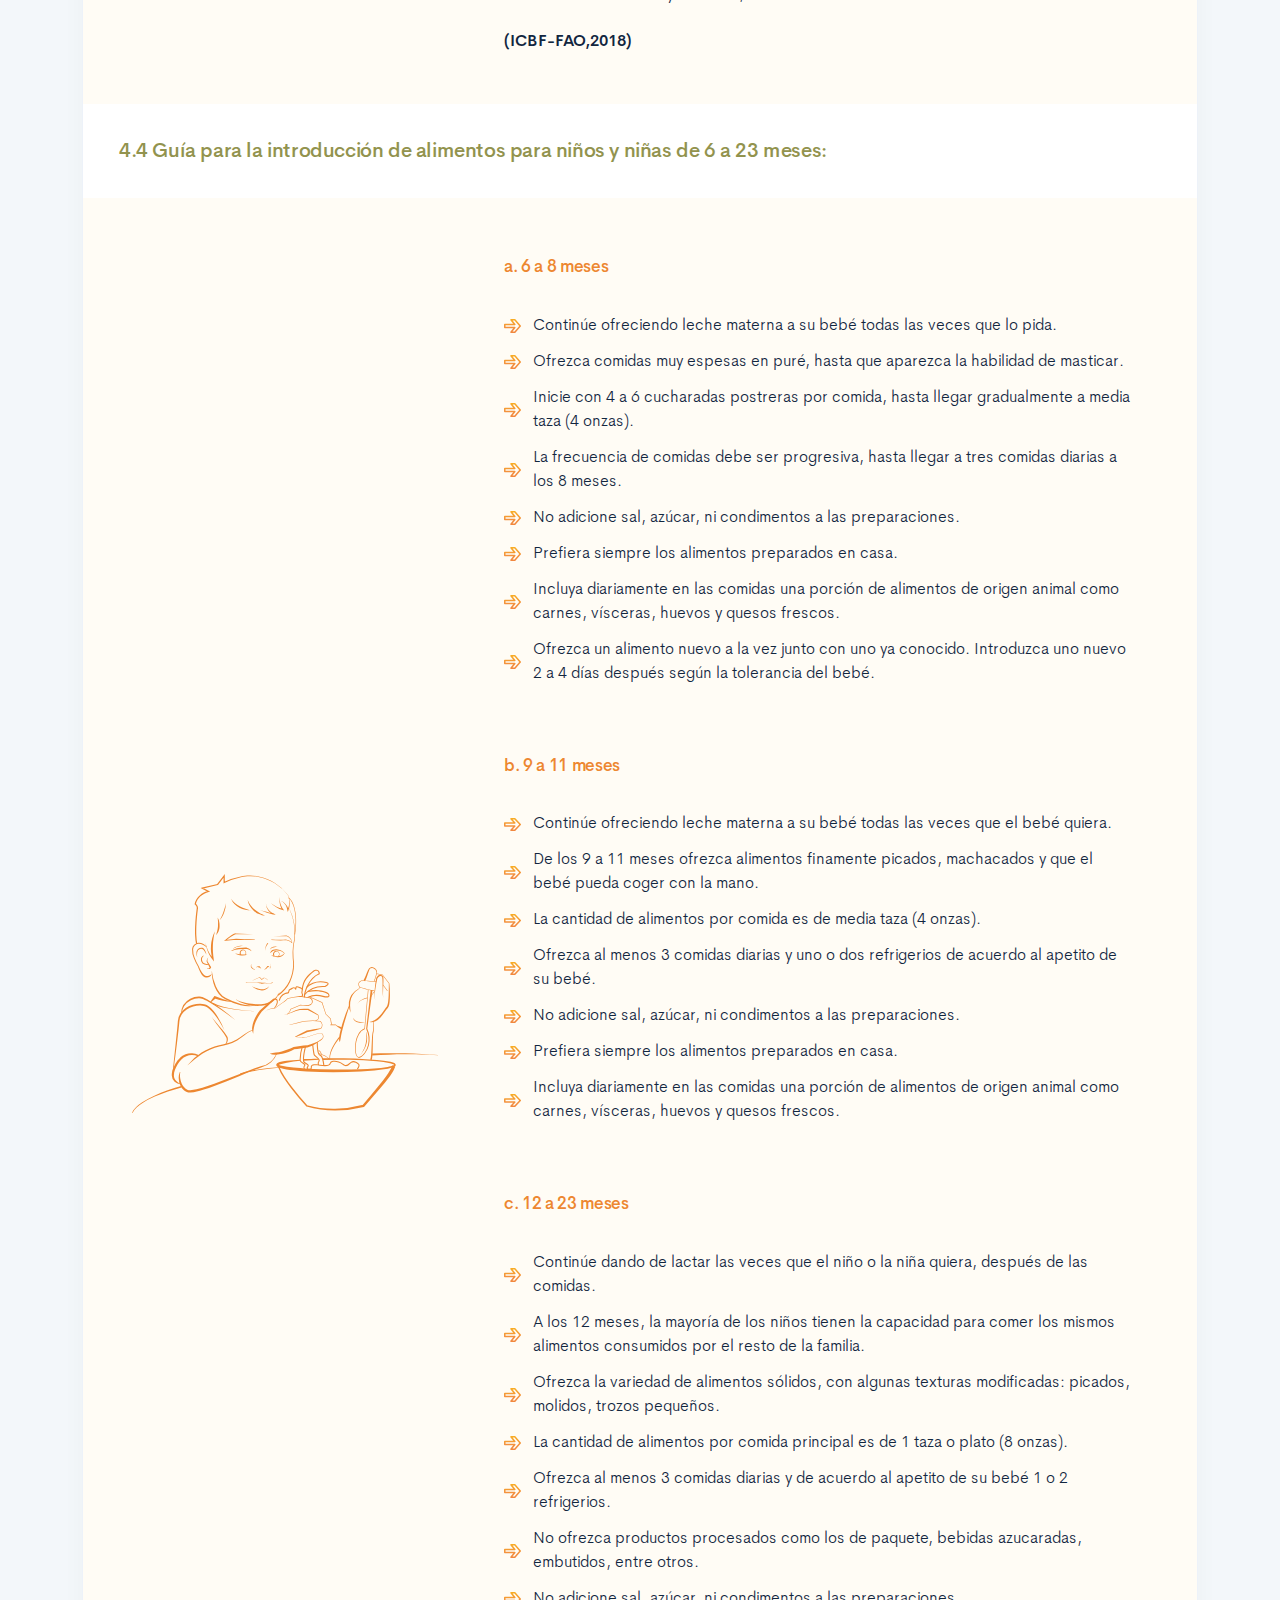
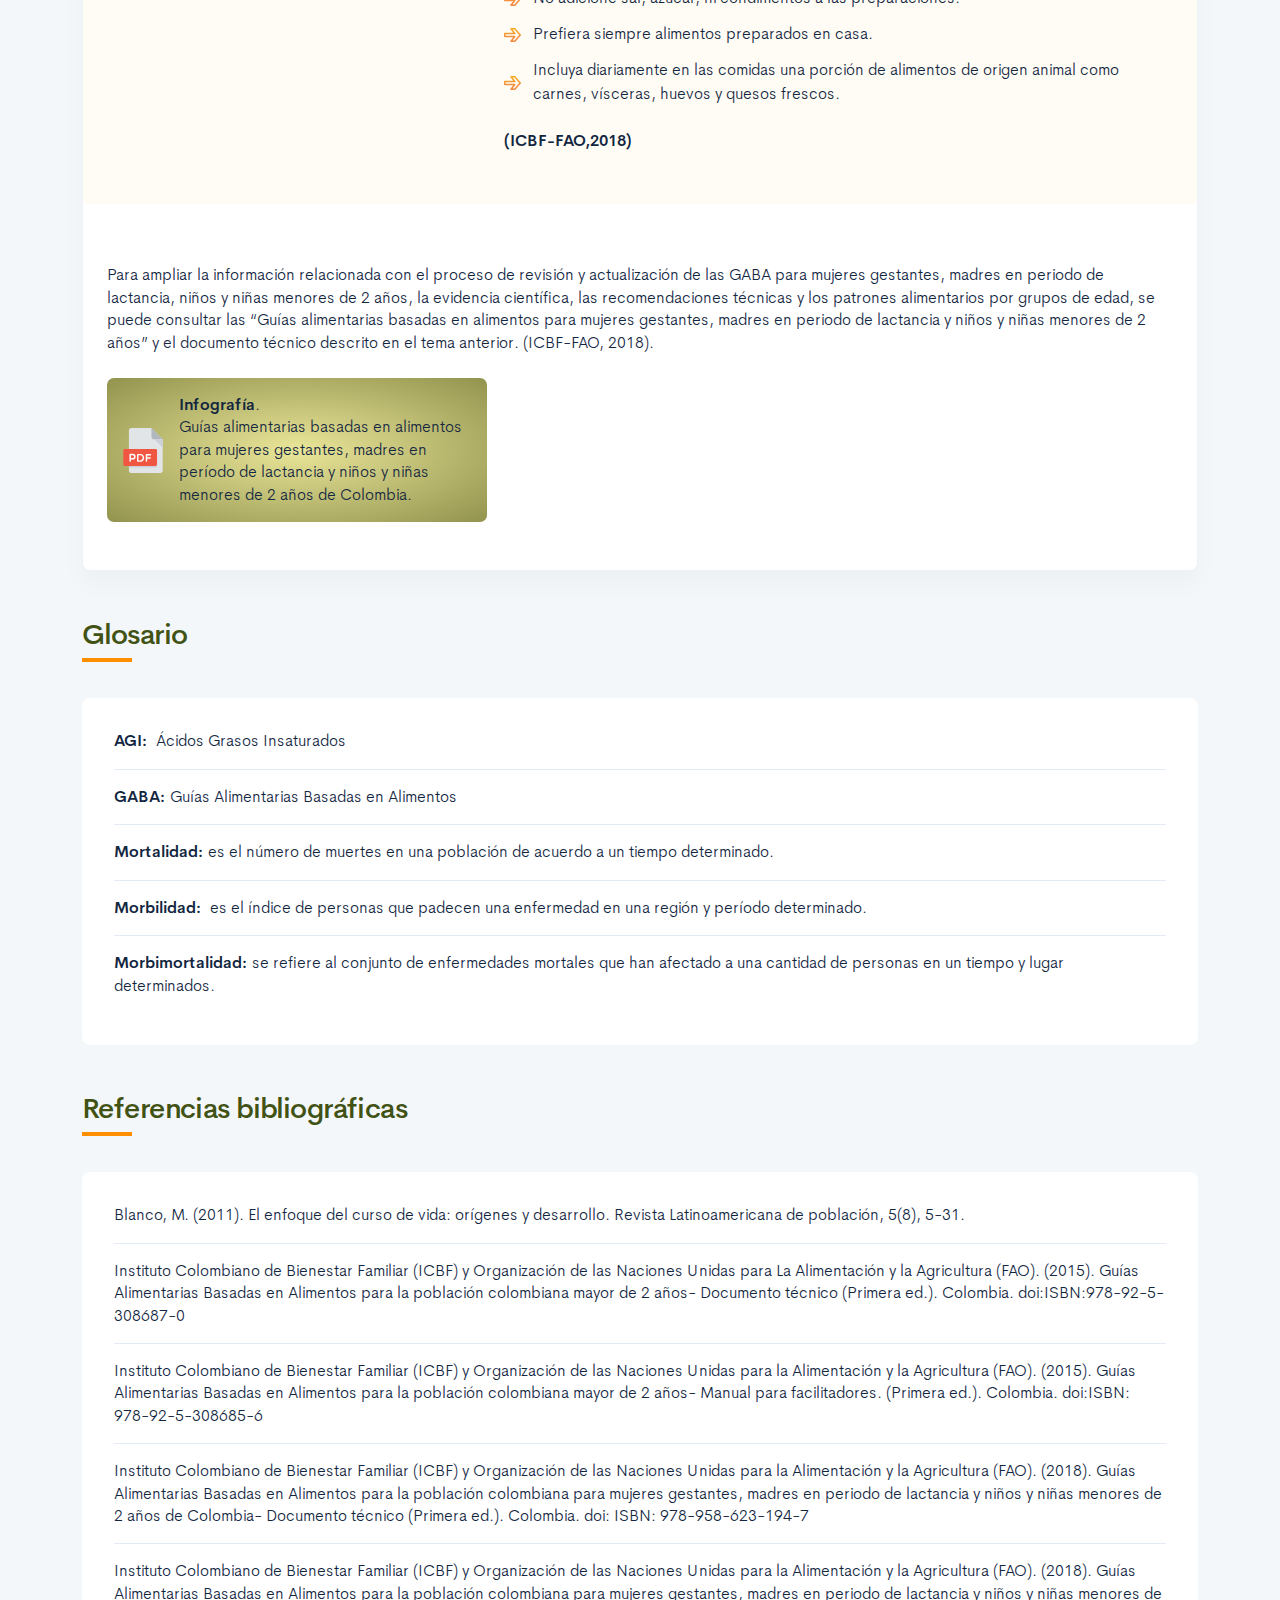
==== commit 5fe97246: "Ajuste imagen por html" ====
--- a/public/material.html
+++ b/public/material.html
@@ -282,7 +282,13 @@
                                     <p class="mt-4">El principal objetivo de las guías alimentarias es contribuir al fomento de estilos de vida saludables, al control de las deficiencias o excesos en el consumo de alimentos y la reducción del riesgo de enfermedades relacionadas con la alimentación, promoviendo prácticas saludables a través de un conjunto de mensajes que brindan orientación a la población colombiana. </p>
                                 </div>
                             </div>
-                        </div><img class="img-fluid" src="assets/images/pages/tema-3/tema-3-1.svg">
+                            <div class="row align-items-center bg-img mt-5">
+                                <div class="col-lg-6">
+                                    <p class="p-5 ml-4">En este caso la guía alimentaria se propone para mujeres gestantes, madres en periodo de lactancia seguidamente niños y niñas menores de 2 años que parten tanto a nivel familiar como institucional sobre el consumo de alimentos para realizar la mejor selección y manejo de los mismos.(ICBF-FAO, 2018).</p>
+                                </div>
+                                <div class="col-lg-6 p-0 d-none d-lg-block"><img class="img-a" src="assets/images/pages/tema-3/img2.png"></div>
+                            </div>
+                        </div>
                         <div class="card-body p-5">
                             <h2 class="mt-4">3.1. El plato saludable de la familia colombiana</h2>
                         </div>
--- a/public/assets/css/main.css
+++ b/public/assets/css/main.css
@@ -3,6 +3,6 @@
  * Copyright 2011-2019 The Bootstrap Authors
  * Copyright 2011-2019 Twitter, Inc.
  * Licensed under MIT (https://github.com/twbs/bootstrap/blob/master/LICENSE)
- */:root{--blue: #2C7BE5;--indigo: #727cf5;--purple: #6b5eae;--pink: #ff679b;--red: #E63757;--orange: #fd7e14;--yellow: #F6C343;--green: #00D97E;--teal: #02a8b5;--cyan: #39afd1;--white: #fff;--gray: #95AAC9;--gray-dark: #3B506C;--primary: #12263F;--secondary: #6E84A3;--success: #00A99A;--info: #39afd1;--warning: #ff8f00;--danger: #E63757;--light: #EDF2F9;--dark: #000;--white: #fff;--breakpoint-xs: 0;--breakpoint-sm: 576px;--breakpoint-md: 768px;--breakpoint-lg: 992px;--breakpoint-xl: 1200px;--font-family-sans-serif: "Cerebri Sans", sans-serif;--font-family-monospace: "Courier New", monospace}*,*::before,*::after{box-sizing:border-box}html{font-family:sans-serif;line-height:1.15;-webkit-text-size-adjust:100%;-webkit-tap-highlight-color:rgba(0,0,0,0)}article,aside,figcaption,figure,footer,header,hgroup,main,nav,section{display:block}body{margin:0;font-family:"Cerebri Sans",sans-serif;font-size:.9375rem;font-weight:400;line-height:1.5;color:#12263F;text-align:left;background-color:#F3F7FA}[tabindex="-1"]:focus:not(:focus-visible){outline:0 !important}hr{box-sizing:content-box;height:0;overflow:visible}h1,h2,h3,h4,h5,h6{margin-top:0;margin-bottom:1.125rem}p{margin-top:0;margin-bottom:1rem}abbr[title],abbr[data-original-title]{text-decoration:underline;text-decoration:underline dotted;cursor:help;border-bottom:0;text-decoration-skip-ink:none}address{margin-bottom:1rem;font-style:normal;line-height:inherit}ol,ul,dl{margin-top:0;margin-bottom:1rem}ol ol,ul ul,ol ul,ul ol{margin-bottom:0}dt{font-weight:600}dd{margin-bottom:.5rem;margin-left:0}blockquote{margin:0 0 1rem}b,strong{font-weight:bolder}small{font-size:80%}sub,sup{position:relative;font-size:75%;line-height:0;vertical-align:baseline}sub{bottom:-.25em}sup{top:-.5em}a{color:#2C7BE5;text-decoration:none;background-color:transparent}a:hover{color:#104082;text-decoration:none}a:not([href]){color:inherit;text-decoration:none}a:not([href]):hover{color:inherit;text-decoration:none}pre,code,kbd,samp{font-family:"Courier New",monospace;font-size:1em}pre{margin-top:0;margin-bottom:1rem;overflow:auto}figure{margin:0 0 1rem}img{vertical-align:middle;border-style:none}svg{overflow:hidden;vertical-align:middle}table{border-collapse:collapse}caption{padding-top:1rem;padding-bottom:1rem;color:#95AAC9;text-align:left;caption-side:bottom}th{text-align:inherit}label{display:inline-block;margin-bottom:.5rem}button{border-radius:0}button:focus{outline:1px dotted;outline:5px auto -webkit-focus-ring-color}input,button,select,optgroup,textarea{margin:0;font-family:inherit;font-size:inherit;line-height:inherit}button,input{overflow:visible}button,select{text-transform:none}select{word-wrap:normal}button,[type="button"],[type="reset"],[type="submit"]{-webkit-appearance:button}button:not(:disabled),[type="button"]:not(:disabled),[type="reset"]:not(:disabled),[type="submit"]:not(:disabled){cursor:pointer}button::-moz-focus-inner,[type="button"]::-moz-focus-inner,[type="reset"]::-moz-focus-inner,[type="submit"]::-moz-focus-inner{padding:0;border-style:none}input[type="radio"],input[type="checkbox"]{box-sizing:border-box;padding:0}input[type="date"],input[type="time"],input[type="datetime-local"],input[type="month"]{-webkit-appearance:listbox}textarea{overflow:auto;resize:vertical}fieldset{min-width:0;padding:0;margin:0;border:0}legend{display:block;width:100%;max-width:100%;padding:0;margin-bottom:.5rem;font-size:1.5rem;line-height:inherit;color:inherit;white-space:normal}progress{vertical-align:baseline}[type="number"]::-webkit-inner-spin-button,[type="number"]::-webkit-outer-spin-button{height:auto}[type="search"]{outline-offset:-2px;-webkit-appearance:none}[type="search"]::-webkit-search-decoration{-webkit-appearance:none}::-webkit-file-upload-button{font:inherit;-webkit-appearance:button}output{display:inline-block}summary{display:list-item;cursor:pointer}template{display:none}[hidden]{display:none !important}h1,h2,h3,h4,h5,h6,.h1,.h2,.h3,.h4,.h5,.h6{margin-bottom:1.125rem;font-weight:500;line-height:1.1}h1,.h1{font-size:1.625rem}h2,.h2{font-size:1.25rem}h3,.h3{font-size:1.0625rem}h4,.h4{font-size:.9375rem}h5,.h5{font-size:.8125rem}h6,.h6{font-size:.625rem}.lead{font-size:1.17188rem;font-weight:300}.display-1{font-size:4rem;font-weight:600;line-height:1.1}.display-2{font-size:3.25rem;font-weight:600;line-height:1.1}.display-3{font-size:2.625rem;font-weight:600;line-height:1.1}.display-4{font-size:2rem;font-weight:600;line-height:1.1}hr{margin-top:1rem;margin-bottom:1rem;border:0;border-top:1px solid #E3EBF6}small,.small{font-size:.8125rem;font-weight:400}mark,.mark{padding:.2em;background-color:#fcf8e3}.list-unstyled{padding-left:0;list-style:none}.list-inline{padding-left:0;list-style:none}.list-inline-item{display:inline-block}.list-inline-item:not(:last-child){margin-right:6px}.initialism{font-size:90%;text-transform:uppercase}.blockquote{margin-bottom:1.5rem;font-size:1.17188rem}.blockquote-footer{display:block;font-size:.8125rem;color:#95AAC9}.blockquote-footer::before{content:"\2014\00A0"}.img-fluid{max-width:100%;height:auto}.img-thumbnail{padding:.25rem;background-color:#F3F7FA;border:1px solid #E3EBF6;border-radius:.375rem;max-width:100%;height:auto}.figure{display:inline-block}.figure-img{margin-bottom:.75rem;line-height:1}.figure-caption{font-size:.8125rem;color:#95AAC9}code{font-size:87.5%;color:#2C7BE5;word-wrap:break-word}a>code{color:inherit}kbd{padding:.2rem .4rem;font-size:87.5%;color:#fff;background-color:#283E59;border-radius:.25rem}kbd kbd{padding:0;font-size:100%;font-weight:600}pre{display:block;font-size:87.5%;color:#283E59}pre code{font-size:inherit;color:inherit;word-break:normal}.pre-scrollable{max-height:340px;overflow-y:scroll}.container{width:100%;padding-right:12px;padding-left:12px;margin-right:auto;margin-left:auto}@media (min-width: 576px){.container{max-width:540px}}@media (min-width: 768px){.container{max-width:720px}}@media (min-width: 992px){.container{max-width:960px}}@media (min-width: 1200px){.container{max-width:1140px}}.container-fluid,.container-sm,.container-md,.container-lg,.container-xl{width:100%;padding-right:12px;padding-left:12px;margin-right:auto;margin-left:auto}@media (min-width: 576px){.container,.container-sm{max-width:540px}}@media (min-width: 768px){.container,.container-sm,.container-md{max-width:720px}}@media (min-width: 992px){.container,.container-sm,.container-md,.container-lg{max-width:960px}}@media (min-width: 1200px){.container,.container-sm,.container-md,.container-lg,.container-xl{max-width:1140px}}.row{display:flex;flex-wrap:wrap;margin-right:-12px;margin-left:-12px}.no-gutters{margin-right:0;margin-left:0}.no-gutters>.col,.no-gutters>[class*="col-"]{padding-right:0;padding-left:0}.col-1,.col-2,.col-3,.col-4,.col-5,.col-6,.col-7,.col-8,.col-9,.col-10,.col-11,.col-12,.col,.col-auto,.col-sm-1,.col-sm-2,.col-sm-3,.col-sm-4,.col-sm-5,.col-sm-6,.col-sm-7,.col-sm-8,.col-sm-9,.col-sm-10,.col-sm-11,.col-sm-12,.col-sm,.col-sm-auto,.col-md-1,.col-md-2,.col-md-3,.col-md-4,.col-md-5,.col-md-6,.col-md-7,.col-md-8,.col-md-9,.col-md-10,.col-md-11,.col-md-12,.col-md,.col-md-auto,.col-lg-1,.col-lg-2,.col-lg-3,.col-lg-4,.col-lg-5,.col-lg-6,.col-lg-7,.col-lg-8,.col-lg-9,.col-lg-10,.col-lg-11,.col-lg-12,.col-lg,.col-lg-auto,.col-xl-1,.col-xl-2,.col-xl-3,.col-xl-4,.col-xl-5,.col-xl-6,.col-xl-7,.col-xl-8,.col-xl-9,.col-xl-10,.col-xl-11,.col-xl-12,.col-xl,.col-xl-auto{position:relative;width:100%;padding-right:12px;padding-left:12px}.col{flex-basis:0;flex-grow:1;max-width:100%}.row-cols-1>*{flex:0 0 100%;max-width:100%}.row-cols-2>*{flex:0 0 50%;max-width:50%}.row-cols-3>*{flex:0 0 33.33333%;max-width:33.33333%}.row-cols-4>*{flex:0 0 25%;max-width:25%}.row-cols-5>*{flex:0 0 20%;max-width:20%}.row-cols-6>*{flex:0 0 16.66667%;max-width:16.66667%}.col-auto{flex:0 0 auto;width:auto;max-width:100%}.col-1{flex:0 0 8.33333%;max-width:8.33333%}.col-2{flex:0 0 16.66667%;max-width:16.66667%}.col-3{flex:0 0 25%;max-width:25%}.col-4{flex:0 0 33.33333%;max-width:33.33333%}.col-5{flex:0 0 41.66667%;max-width:41.66667%}.col-6{flex:0 0 50%;max-width:50%}.col-7{flex:0 0 58.33333%;max-width:58.33333%}.col-8{flex:0 0 66.66667%;max-width:66.66667%}.col-9{flex:0 0 75%;max-width:75%}.col-10{flex:0 0 83.33333%;max-width:83.33333%}.col-11{flex:0 0 91.66667%;max-width:91.66667%}.col-12{flex:0 0 100%;max-width:100%}.order-first{order:-1}.order-last{order:13}.order-0{order:0}.order-1{order:1}.order-2{order:2}.order-3{order:3}.order-4{order:4}.order-5{order:5}.order-6{order:6}.order-7{order:7}.order-8{order:8}.order-9{order:9}.order-10{order:10}.order-11{order:11}.order-12{order:12}.offset-1{margin-left:8.33333%}.offset-2{margin-left:16.66667%}.offset-3{margin-left:25%}.offset-4{margin-left:33.33333%}.offset-5{margin-left:41.66667%}.offset-6{margin-left:50%}.offset-7{margin-left:58.33333%}.offset-8{margin-left:66.66667%}.offset-9{margin-left:75%}.offset-10{margin-left:83.33333%}.offset-11{margin-left:91.66667%}@media (min-width: 576px){.col-sm{flex-basis:0;flex-grow:1;max-width:100%}.row-cols-sm-1>*{flex:0 0 100%;max-width:100%}.row-cols-sm-2>*{flex:0 0 50%;max-width:50%}.row-cols-sm-3>*{flex:0 0 33.33333%;max-width:33.33333%}.row-cols-sm-4>*{flex:0 0 25%;max-width:25%}.row-cols-sm-5>*{flex:0 0 20%;max-width:20%}.row-cols-sm-6>*{flex:0 0 16.66667%;max-width:16.66667%}.col-sm-auto{flex:0 0 auto;width:auto;max-width:100%}.col-sm-1{flex:0 0 8.33333%;max-width:8.33333%}.col-sm-2{flex:0 0 16.66667%;max-width:16.66667%}.col-sm-3{flex:0 0 25%;max-width:25%}.col-sm-4{flex:0 0 33.33333%;max-width:33.33333%}.col-sm-5{flex:0 0 41.66667%;max-width:41.66667%}.col-sm-6{flex:0 0 50%;max-width:50%}.col-sm-7{flex:0 0 58.33333%;max-width:58.33333%}.col-sm-8{flex:0 0 66.66667%;max-width:66.66667%}.col-sm-9{flex:0 0 75%;max-width:75%}.col-sm-10{flex:0 0 83.33333%;max-width:83.33333%}.col-sm-11{flex:0 0 91.66667%;max-width:91.66667%}.col-sm-12{flex:0 0 100%;max-width:100%}.order-sm-first{order:-1}.order-sm-last{order:13}.order-sm-0{order:0}.order-sm-1{order:1}.order-sm-2{order:2}.order-sm-3{order:3}.order-sm-4{order:4}.order-sm-5{order:5}.order-sm-6{order:6}.order-sm-7{order:7}.order-sm-8{order:8}.order-sm-9{order:9}.order-sm-10{order:10}.order-sm-11{order:11}.order-sm-12{order:12}.offset-sm-0{margin-left:0}.offset-sm-1{margin-left:8.33333%}.offset-sm-2{margin-left:16.66667%}.offset-sm-3{margin-left:25%}.offset-sm-4{margin-left:33.33333%}.offset-sm-5{margin-left:41.66667%}.offset-sm-6{margin-left:50%}.offset-sm-7{margin-left:58.33333%}.offset-sm-8{margin-left:66.66667%}.offset-sm-9{margin-left:75%}.offset-sm-10{margin-left:83.33333%}.offset-sm-11{margin-left:91.66667%}}@media (min-width: 768px){.col-md{flex-basis:0;flex-grow:1;max-width:100%}.row-cols-md-1>*{flex:0 0 100%;max-width:100%}.row-cols-md-2>*{flex:0 0 50%;max-width:50%}.row-cols-md-3>*{flex:0 0 33.33333%;max-width:33.33333%}.row-cols-md-4>*{flex:0 0 25%;max-width:25%}.row-cols-md-5>*{flex:0 0 20%;max-width:20%}.row-cols-md-6>*{flex:0 0 16.66667%;max-width:16.66667%}.col-md-auto{flex:0 0 auto;width:auto;max-width:100%}.col-md-1{flex:0 0 8.33333%;max-width:8.33333%}.col-md-2{flex:0 0 16.66667%;max-width:16.66667%}.col-md-3{flex:0 0 25%;max-width:25%}.col-md-4{flex:0 0 33.33333%;max-width:33.33333%}.col-md-5{flex:0 0 41.66667%;max-width:41.66667%}.col-md-6{flex:0 0 50%;max-width:50%}.col-md-7{flex:0 0 58.33333%;max-width:58.33333%}.col-md-8{flex:0 0 66.66667%;max-width:66.66667%}.col-md-9{flex:0 0 75%;max-width:75%}.col-md-10{flex:0 0 83.33333%;max-width:83.33333%}.col-md-11{flex:0 0 91.66667%;max-width:91.66667%}.col-md-12{flex:0 0 100%;max-width:100%}.order-md-first{order:-1}.order-md-last{order:13}.order-md-0{order:0}.order-md-1{order:1}.order-md-2{order:2}.order-md-3{order:3}.order-md-4{order:4}.order-md-5{order:5}.order-md-6{order:6}.order-md-7{order:7}.order-md-8{order:8}.order-md-9{order:9}.order-md-10{order:10}.order-md-11{order:11}.order-md-12{order:12}.offset-md-0{margin-left:0}.offset-md-1{margin-left:8.33333%}.offset-md-2{margin-left:16.66667%}.offset-md-3{margin-left:25%}.offset-md-4{margin-left:33.33333%}.offset-md-5{margin-left:41.66667%}.offset-md-6{margin-left:50%}.offset-md-7{margin-left:58.33333%}.offset-md-8{margin-left:66.66667%}.offset-md-9{margin-left:75%}.offset-md-10{margin-left:83.33333%}.offset-md-11{margin-left:91.66667%}}@media (min-width: 992px){.col-lg{flex-basis:0;flex-grow:1;max-width:100%}.row-cols-lg-1>*{flex:0 0 100%;max-width:100%}.row-cols-lg-2>*{flex:0 0 50%;max-width:50%}.row-cols-lg-3>*{flex:0 0 33.33333%;max-width:33.33333%}.row-cols-lg-4>*{flex:0 0 25%;max-width:25%}.row-cols-lg-5>*{flex:0 0 20%;max-width:20%}.row-cols-lg-6>*{flex:0 0 16.66667%;max-width:16.66667%}.col-lg-auto{flex:0 0 auto;width:auto;max-width:100%}.col-lg-1{flex:0 0 8.33333%;max-width:8.33333%}.col-lg-2{flex:0 0 16.66667%;max-width:16.66667%}.col-lg-3{flex:0 0 25%;max-width:25%}.col-lg-4{flex:0 0 33.33333%;max-width:33.33333%}.col-lg-5{flex:0 0 41.66667%;max-width:41.66667%}.col-lg-6{flex:0 0 50%;max-width:50%}.col-lg-7{flex:0 0 58.33333%;max-width:58.33333%}.col-lg-8{flex:0 0 66.66667%;max-width:66.66667%}.col-lg-9{flex:0 0 75%;max-width:75%}.col-lg-10{flex:0 0 83.33333%;max-width:83.33333%}.col-lg-11{flex:0 0 91.66667%;max-width:91.66667%}.col-lg-12{flex:0 0 100%;max-width:100%}.order-lg-first{order:-1}.order-lg-last{order:13}.order-lg-0{order:0}.order-lg-1{order:1}.order-lg-2{order:2}.order-lg-3{order:3}.order-lg-4{order:4}.order-lg-5{order:5}.order-lg-6{order:6}.order-lg-7{order:7}.order-lg-8{order:8}.order-lg-9{order:9}.order-lg-10{order:10}.order-lg-11{order:11}.order-lg-12{order:12}.offset-lg-0{margin-left:0}.offset-lg-1{margin-left:8.33333%}.offset-lg-2{margin-left:16.66667%}.offset-lg-3{margin-left:25%}.offset-lg-4{margin-left:33.33333%}.offset-lg-5{margin-left:41.66667%}.offset-lg-6{margin-left:50%}.offset-lg-7{margin-left:58.33333%}.offset-lg-8{margin-left:66.66667%}.offset-lg-9{margin-left:75%}.offset-lg-10{margin-left:83.33333%}.offset-lg-11{margin-left:91.66667%}}@media (min-width: 1200px){.col-xl{flex-basis:0;flex-grow:1;max-width:100%}.row-cols-xl-1>*{flex:0 0 100%;max-width:100%}.row-cols-xl-2>*{flex:0 0 50%;max-width:50%}.row-cols-xl-3>*{flex:0 0 33.33333%;max-width:33.33333%}.row-cols-xl-4>*{flex:0 0 25%;max-width:25%}.row-cols-xl-5>*{flex:0 0 20%;max-width:20%}.row-cols-xl-6>*{flex:0 0 16.66667%;max-width:16.66667%}.col-xl-auto{flex:0 0 auto;width:auto;max-width:100%}.col-xl-1{flex:0 0 8.33333%;max-width:8.33333%}.col-xl-2{flex:0 0 16.66667%;max-width:16.66667%}.col-xl-3{flex:0 0 25%;max-width:25%}.col-xl-4{flex:0 0 33.33333%;max-width:33.33333%}.col-xl-5{flex:0 0 41.66667%;max-width:41.66667%}.col-xl-6{flex:0 0 50%;max-width:50%}.col-xl-7{flex:0 0 58.33333%;max-width:58.33333%}.col-xl-8{flex:0 0 66.66667%;max-width:66.66667%}.col-xl-9{flex:0 0 75%;max-width:75%}.col-xl-10{flex:0 0 83.33333%;max-width:83.33333%}.col-xl-11{flex:0 0 91.66667%;max-width:91.66667%}.col-xl-12{flex:0 0 100%;max-width:100%}.order-xl-first{order:-1}.order-xl-last{order:13}.order-xl-0{order:0}.order-xl-1{order:1}.order-xl-2{order:2}.order-xl-3{order:3}.order-xl-4{order:4}.order-xl-5{order:5}.order-xl-6{order:6}.order-xl-7{order:7}.order-xl-8{order:8}.order-xl-9{order:9}.order-xl-10{order:10}.order-xl-11{order:11}.order-xl-12{order:12}.offset-xl-0{margin-left:0}.offset-xl-1{margin-left:8.33333%}.offset-xl-2{margin-left:16.66667%}.offset-xl-3{margin-left:25%}.offset-xl-4{margin-left:33.33333%}.offset-xl-5{margin-left:41.66667%}.offset-xl-6{margin-left:50%}.offset-xl-7{margin-left:58.33333%}.offset-xl-8{margin-left:66.66667%}.offset-xl-9{margin-left:75%}.offset-xl-10{margin-left:83.33333%}.offset-xl-11{margin-left:91.66667%}}.table{width:100%;margin-bottom:1.5rem;color:#12263F}.table th,.table td{padding:1rem;vertical-align:top;border-top:1px solid #EDF2F9}.table thead th{vertical-align:bottom;border-bottom:2px solid #EDF2F9}.table tbody+tbody{border-top:2px solid #EDF2F9}.table-sm th,.table-sm td{padding:1rem}.table-bordered{border:1px solid #EDF2F9}.table-bordered th,.table-bordered td{border:1px solid #EDF2F9}.table-bordered thead th,.table-bordered thead td{border-bottom-width:2px}.table-borderless th,.table-borderless td,.table-borderless thead th,.table-borderless tbody+tbody{border:0}.table-striped tbody tr:nth-of-type(even){background-color:#F9FBFD}.table-hover tbody tr:hover{color:#12263F;background-color:#F9FBFD}.table-primary,.table-primary>th,.table-primary>td{background-color:#bdc2c9}.table-primary th,.table-primary td,.table-primary thead th,.table-primary tbody+tbody{border-color:#848e9b}.table-hover .table-primary:hover{background-color:#afb5be}.table-hover .table-primary:hover>td,.table-hover .table-primary:hover>th{background-color:#afb5be}.table-secondary,.table-secondary>th,.table-secondary>td{background-color:#d6dde5}.table-secondary th,.table-secondary td,.table-secondary thead th,.table-secondary tbody+tbody{border-color:#b4bfcf}.table-hover .table-secondary:hover{background-color:#c6d0db}.table-hover .table-secondary:hover>td,.table-hover .table-secondary:hover>th{background-color:#c6d0db}.table-success,.table-success>th,.table-success>td{background-color:#b8e7e3}.table-success th,.table-success td,.table-success thead th,.table-success tbody+tbody{border-color:#7ad2ca}.table-hover .table-success:hover{background-color:#a5e1db}.table-hover .table-success:hover>td,.table-hover .table-success:hover>th{background-color:#a5e1db}.table-info,.table-info>th,.table-info>td{background-color:#c8e9f2}.table-info th,.table-info td,.table-info thead th,.table-info tbody+tbody{border-color:#98d5e7}.table-hover .table-info:hover{background-color:#b3e1ed}.table-hover .table-info:hover>td,.table-hover .table-info:hover>th{background-color:#b3e1ed}.table-warning,.table-warning>th,.table-warning>td{background-color:#ffe0b8}.table-warning th,.table-warning td,.table-warning thead th,.table-warning tbody+tbody{border-color:#ffc57a}.table-hover .table-warning:hover{background-color:#ffd59f}.table-hover .table-warning:hover>td,.table-hover .table-warning:hover>th{background-color:#ffd59f}.table-danger,.table-danger>th,.table-danger>td{background-color:#f8c7d0}.table-danger th,.table-danger td,.table-danger thead th,.table-danger tbody+tbody{border-color:#f297a8}.table-hover .table-danger:hover{background-color:#f5b0bd}.table-hover .table-danger:hover>td,.table-hover .table-danger:hover>th{background-color:#f5b0bd}.table-light,.table-light>th,.table-light>td{background-color:#fafbfd}.table-light th,.table-light td,.table-light thead th,.table-light tbody+tbody{border-color:#f6f8fc}.table-hover .table-light:hover{background-color:#e8ecf6}.table-hover .table-light:hover>td,.table-hover .table-light:hover>th{background-color:#e8ecf6}.table-dark,.table-dark>th,.table-dark>td{background-color:#b8b8b8}.table-dark th,.table-dark td,.table-dark thead th,.table-dark tbody+tbody{border-color:#7a7a7a}.table-hover .table-dark:hover{background-color:#ababab}.table-hover .table-dark:hover>td,.table-hover .table-dark:hover>th{background-color:#ababab}.table-white,.table-white>th,.table-white>td{background-color:#fff}.table-white th,.table-white td,.table-white thead th,.table-white tbody+tbody{border-color:#fff}.table-hover .table-white:hover{background-color:#f2f2f2}.table-hover .table-white:hover>td,.table-hover .table-white:hover>th{background-color:#f2f2f2}.table-active,.table-active>th,.table-active>td{background-color:#F9FBFD}.table-hover .table-active:hover{background-color:#e6eef7}.table-hover .table-active:hover>td,.table-hover .table-active:hover>th{background-color:#e6eef7}.table .thead-dark th{color:#fff;background-color:#3B506C;border-color:#496285}.table .thead-light th{color:#95AAC9;background-color:#F9FBFD;border-color:#EDF2F9}.table-dark{color:#fff;background-color:#3B506C}.table-dark th,.table-dark td,.table-dark thead th{border-color:#496285}.table-dark.table-bordered{border:0}.table-dark.table-striped tbody tr:nth-of-type(even){background-color:rgba(255,255,255,0.05)}.table-dark.table-hover tbody tr:hover{color:#fff;background-color:rgba(255,255,255,0.075)}@media (max-width: 575.98px){.table-responsive-sm{display:block;width:100%;overflow-x:auto;-webkit-overflow-scrolling:touch}.table-responsive-sm>.table-bordered{border:0}}@media (max-width: 767.98px){.table-responsive-md{display:block;width:100%;overflow-x:auto;-webkit-overflow-scrolling:touch}.table-responsive-md>.table-bordered{border:0}}@media (max-width: 991.98px){.table-responsive-lg{display:block;width:100%;overflow-x:auto;-webkit-overflow-scrolling:touch}.table-responsive-lg>.table-bordered{border:0}}@media (max-width: 1199.98px){.table-responsive-xl{display:block;width:100%;overflow-x:auto;-webkit-overflow-scrolling:touch}.table-responsive-xl>.table-bordered{border:0}}.table-responsive{display:block;width:100%;overflow-x:auto;-webkit-overflow-scrolling:touch}.table-responsive>.table-bordered{border:0}.form-control{display:block;width:100%;height:calc(1.5em + 1rem + 2px);padding:.5rem .75rem;font-size:.9375rem;font-weight:400;line-height:1.5;color:#12263F;background-color:#fff;background-clip:padding-box;border:1px solid #D2DDEC;border-radius:.375rem;transition:border-color 0.15s ease-in-out,box-shadow 0.15s ease-in-out}@media (prefers-reduced-motion: reduce){.form-control{transition:none}}.form-control::-ms-expand{background-color:transparent;border:0}.form-control:-moz-focusring{color:transparent;text-shadow:0 0 0 #12263F}.form-control:focus{color:#12263F;background-color:#fff;border-color:#12263F;outline:0;box-shadow:rgba(0,0,0,0)}.form-control::placeholder{color:#B1C2D9;opacity:1}.form-control:disabled,.form-control[readonly]{background-color:#fff;opacity:1}select.form-control:focus::-ms-value{color:#12263F;background-color:#fff}.form-control-file,.form-control-range{display:block;width:100%}.col-form-label{padding-top:calc(.5rem + 1px);padding-bottom:calc(.5rem + 1px);margin-bottom:0;font-size:inherit;line-height:1.5}.col-form-label-lg{padding-top:calc(.75rem + 1px);padding-bottom:calc(.75rem + 1px);font-size:.9375rem;line-height:1.5}.col-form-label-sm{padding-top:calc(.125rem + 1px);padding-bottom:calc(.125rem + 1px);font-size:.8125rem;line-height:1.75}.form-control-plaintext{display:block;width:100%;padding:.5rem 0;margin-bottom:0;font-size:.9375rem;line-height:1.5;color:#12263F;background-color:transparent;border:solid transparent;border-width:1px 0}.form-control-plaintext.form-control-sm,.form-control-plaintext.form-control-lg{padding-right:0;padding-left:0}.form-control-sm{height:calc(1.75em + .25rem + 2px);padding:.125rem .5rem;font-size:.8125rem;line-height:1.75;border-radius:.25rem}.form-control-lg{height:calc(1.5em + 1.5rem + 2px);padding:.75rem 1.25rem;font-size:.9375rem;line-height:1.5;border-radius:.5rem}select.form-control[size],select.form-control[multiple]{height:auto}textarea.form-control{height:auto}.form-group{margin-bottom:1.375rem}.form-text{display:block;margin-top:.25rem}.form-row{display:flex;flex-wrap:wrap;margin-right:-5px;margin-left:-5px}.form-row>.col,.form-row>[class*="col-"]{padding-right:5px;padding-left:5px}.form-check{position:relative;display:block;padding-left:1.25rem}.form-check-input{position:absolute;margin-top:.3rem;margin-left:-1.25rem}.form-check-input[disabled] ~ .form-check-label,.form-check-input:disabled ~ .form-check-label{color:#95AAC9}.form-check-label{margin-bottom:0}.form-check-inline{display:inline-flex;align-items:center;padding-left:0;margin-right:.75rem}.form-check-inline .form-check-input{position:static;margin-top:0;margin-right:.3125rem;margin-left:0}.valid-feedback{display:none;width:100%;margin-top:.25rem;font-size:.8125rem;color:#00A99A}.valid-tooltip{position:absolute;top:100%;z-index:5;display:none;max-width:100%;padding:.25rem .5rem;margin-top:.1rem;font-size:.8125rem;line-height:1.5;color:#fff;background-color:#00a99a;border-radius:.375rem}.was-validated :valid ~ .valid-feedback,.was-validated :valid ~ .valid-tooltip,.is-valid ~ .valid-feedback,.is-valid ~ .valid-tooltip{display:block}.was-validated .form-control:valid,.form-control.is-valid{border-color:#00A99A}.was-validated .form-control:valid:focus,.form-control.is-valid:focus{border-color:#00A99A;box-shadow:0 0 0 .15rem rgba(0,169,154,0.25)}.was-validated .custom-select:valid,.custom-select.is-valid{border-color:#00A99A}.was-validated .custom-select:valid:focus,.custom-select.is-valid:focus{border-color:#00A99A;box-shadow:0 0 0 .15rem rgba(0,169,154,0.25)}.was-validated .form-check-input:valid ~ .form-check-label,.form-check-input.is-valid ~ .form-check-label{color:#00A99A}.was-validated .form-check-input:valid ~ .valid-feedback,.was-validated .form-check-input:valid ~ .valid-tooltip,.form-check-input.is-valid ~ .valid-feedback,.form-check-input.is-valid ~ .valid-tooltip{display:block}.was-validated .custom-control-input:valid ~ .custom-control-label,.custom-control-input.is-valid ~ .custom-control-label{color:#00A99A}.was-validated .custom-control-input:valid ~ .custom-control-label::before,.custom-control-input.is-valid ~ .custom-control-label::before{border-color:#00A99A}.was-validated .custom-control-input:valid:checked ~ .custom-control-label::before,.custom-control-input.is-valid:checked ~ .custom-control-label::before{border-color:#00dcc8;background-color:#00dcc8}.was-validated .custom-control-input:valid:focus ~ .custom-control-label::before,.custom-control-input.is-valid:focus ~ .custom-control-label::before{box-shadow:0 0 0 .15rem rgba(0,169,154,0.25)}.was-validated .custom-control-input:valid:focus:not(:checked) ~ .custom-control-label::before,.custom-control-input.is-valid:focus:not(:checked) ~ .custom-control-label::before{border-color:#00A99A}.was-validated .custom-file-input:valid ~ .custom-file-label,.custom-file-input.is-valid ~ .custom-file-label{border-color:#00A99A}.was-validated .custom-file-input:valid:focus ~ .custom-file-label,.custom-file-input.is-valid:focus ~ .custom-file-label{border-color:#00A99A;box-shadow:0 0 0 .15rem rgba(0,169,154,0.25)}.invalid-feedback{display:none;width:100%;margin-top:.25rem;font-size:.8125rem;color:#E63757}.invalid-tooltip{position:absolute;top:100%;z-index:5;display:none;max-width:100%;padding:.25rem .5rem;margin-top:.1rem;font-size:.8125rem;line-height:1.5;color:#fff;background-color:#e63757;border-radius:.375rem}.was-validated :invalid ~ .invalid-feedback,.was-validated :invalid ~ .invalid-tooltip,.is-invalid ~ .invalid-feedback,.is-invalid ~ .invalid-tooltip{display:block}.was-validated .form-control:invalid,.form-control.is-invalid{border-color:#E63757}.was-validated .form-control:invalid:focus,.form-control.is-invalid:focus{border-color:#E63757;box-shadow:0 0 0 .15rem rgba(230,55,87,0.25)}.was-validated .custom-select:invalid,.custom-select.is-invalid{border-color:#E63757}.was-validated .custom-select:invalid:focus,.custom-select.is-invalid:focus{border-color:#E63757;box-shadow:0 0 0 .15rem rgba(230,55,87,0.25)}.was-validated .form-check-input:invalid ~ .form-check-label,.form-check-input.is-invalid ~ .form-check-label{color:#E63757}.was-validated .form-check-input:invalid ~ .invalid-feedback,.was-validated .form-check-input:invalid ~ .invalid-tooltip,.form-check-input.is-invalid ~ .invalid-feedback,.form-check-input.is-invalid ~ .invalid-tooltip{display:block}.was-validated .custom-control-input:invalid ~ .custom-control-label,.custom-control-input.is-invalid ~ .custom-control-label{color:#E63757}.was-validated .custom-control-input:invalid ~ .custom-control-label::before,.custom-control-input.is-invalid ~ .custom-control-label::before{border-color:#E63757}.was-validated .custom-control-input:invalid:checked ~ .custom-control-label::before,.custom-control-input.is-invalid:checked ~ .custom-control-label::before{border-color:#ec647d;background-color:#ec647d}.was-validated .custom-control-input:invalid:focus ~ .custom-control-label::before,.custom-control-input.is-invalid:focus ~ .custom-control-label::before{box-shadow:0 0 0 .15rem rgba(230,55,87,0.25)}.was-validated .custom-control-input:invalid:focus:not(:checked) ~ .custom-control-label::before,.custom-control-input.is-invalid:focus:not(:checked) ~ .custom-control-label::before{border-color:#E63757}.was-validated .custom-file-input:invalid ~ .custom-file-label,.custom-file-input.is-invalid ~ .custom-file-label{border-color:#E63757}.was-validated .custom-file-input:invalid:focus ~ .custom-file-label,.custom-file-input.is-invalid:focus ~ .custom-file-label{border-color:#E63757;box-shadow:0 0 0 .15rem rgba(230,55,87,0.25)}.form-inline{display:flex;flex-flow:row wrap;align-items:center}.form-inline .form-check{width:100%}@media (min-width: 576px){.form-inline label{display:flex;align-items:center;justify-content:center;margin-bottom:0}.form-inline .form-group{display:flex;flex:0 0 auto;flex-flow:row wrap;align-items:center;margin-bottom:0}.form-inline .form-control{display:inline-block;width:auto;vertical-align:middle}.form-inline .form-control-plaintext{display:inline-block}.form-inline .input-group,.form-inline .custom-select{width:auto}.form-inline .form-check{display:flex;align-items:center;justify-content:center;width:auto;padding-left:0}.form-inline .form-check-input{position:relative;flex-shrink:0;margin-top:0;margin-right:.25rem;margin-left:0}.form-inline .custom-control{align-items:center;justify-content:center}.form-inline .custom-control-label{margin-bottom:0}}.btn{display:inline-block;font-weight:400;color:#12263F;text-align:center;vertical-align:middle;cursor:pointer;user-select:none;background-color:transparent;border:1px solid transparent;padding:.5rem .75rem;font-size:.9375rem;line-height:1.5;border-radius:.375rem;transition:color 0.15s ease-in-out,background-color 0.15s ease-in-out,border-color 0.15s ease-in-out,box-shadow 0.15s ease-in-out}@media (prefers-reduced-motion: reduce){.btn{transition:none}}.btn:hover{color:#12263F;text-decoration:none}.btn:focus,.btn.focus{outline:0;box-shadow:0 0 0 .15rem rgba(18,38,63,0.25)}.btn.disabled,.btn:disabled{opacity:.65}a.btn.disabled,fieldset:disabled a.btn{pointer-events:none}.btn-primary{color:#fff;background-color:#12263F;border-color:#12263F}.btn-primary:hover{color:#fff;background-color:#0a1421;border-color:#070e17}.btn-primary:focus,.btn-primary.focus{color:#fff;background-color:#0a1421;border-color:#070e17;box-shadow:0 0 0 .15rem rgba(54,71,92,0.5)}.btn-primary.disabled,.btn-primary:disabled{color:#fff;background-color:#12263F;border-color:#12263F}.btn-primary:not(:disabled):not(.disabled):active,.btn-primary:not(:disabled):not(.disabled).active,.show>.btn-primary.dropdown-toggle{color:#fff;background-color:#070e17;border-color:#04080d}.btn-primary:not(:disabled):not(.disabled):active:focus,.btn-primary:not(:disabled):not(.disabled).active:focus,.show>.btn-primary.dropdown-toggle:focus{box-shadow:0 0 0 .15rem rgba(54,71,92,0.5)}.btn-secondary{color:#fff;background-color:#6E84A3;border-color:#6E84A3}.btn-secondary:hover{color:#fff;background-color:#5b7190;border-color:#566b88}.btn-secondary:focus,.btn-secondary.focus{color:#fff;background-color:#5b7190;border-color:#566b88;box-shadow:0 0 0 .15rem rgba(132,150,177,0.5)}.btn-secondary.disabled,.btn-secondary:disabled{color:#fff;background-color:#6E84A3;border-color:#6E84A3}.btn-secondary:not(:disabled):not(.disabled):active,.btn-secondary:not(:disabled):not(.disabled).active,.show>.btn-secondary.dropdown-toggle{color:#fff;background-color:#566b88;border-color:#516580}.btn-secondary:not(:disabled):not(.disabled):active:focus,.btn-secondary:not(:disabled):not(.disabled).active:focus,.show>.btn-secondary.dropdown-toggle:focus{box-shadow:0 0 0 .15rem rgba(132,150,177,0.5)}.btn-success{color:#fff;background-color:#00A99A;border-color:#00A99A}.btn-success:hover{color:#fff;background-color:#008377;border-color:#00766c}.btn-success:focus,.btn-success.focus{color:#fff;background-color:#008377;border-color:#00766c;box-shadow:0 0 0 .15rem rgba(38,182,169,0.5)}.btn-success.disabled,.btn-success:disabled{color:#fff;background-color:#00A99A;border-color:#00A99A}.btn-success:not(:disabled):not(.disabled):active,.btn-success:not(:disabled):not(.disabled).active,.show>.btn-success.dropdown-toggle{color:#fff;background-color:#00766c;border-color:#006960}.btn-success:not(:disabled):not(.disabled):active:focus,.btn-success:not(:disabled):not(.disabled).active:focus,.show>.btn-success.dropdown-toggle:focus{box-shadow:0 0 0 .15rem rgba(38,182,169,0.5)}.btn-info{color:#fff;background-color:#39afd1;border-color:#39afd1}.btn-info:hover{color:#fff;background-color:#2b99b9;border-color:#2991ae}.btn-info:focus,.btn-info.focus{color:#fff;background-color:#2b99b9;border-color:#2991ae;box-shadow:0 0 0 .15rem rgba(87,187,216,0.5)}.btn-info.disabled,.btn-info:disabled{color:#fff;background-color:#39afd1;border-color:#39afd1}.btn-info:not(:disabled):not(.disabled):active,.btn-info:not(:disabled):not(.disabled).active,.show>.btn-info.dropdown-toggle{color:#fff;background-color:#2991ae;border-color:#2688a4}.btn-info:not(:disabled):not(.disabled):active:focus,.btn-info:not(:disabled):not(.disabled).active:focus,.show>.btn-info.dropdown-toggle:focus{box-shadow:0 0 0 .15rem rgba(87,187,216,0.5)}.btn-warning{color:#283E59;background-color:#ff8f00;border-color:#ff8f00}.btn-warning:hover{color:#fff;background-color:#d97a00;border-color:#cc7200}.btn-warning:focus,.btn-warning.focus{color:#fff;background-color:#d97a00;border-color:#cc7200;box-shadow:0 0 0 .15rem rgba(223,131,13,0.5)}.btn-warning.disabled,.btn-warning:disabled{color:#283E59;background-color:#ff8f00;border-color:#ff8f00}.btn-warning:not(:disabled):not(.disabled):active,.btn-warning:not(:disabled):not(.disabled).active,.show>.btn-warning.dropdown-toggle{color:#fff;background-color:#cc7200;border-color:#bf6b00}.btn-warning:not(:disabled):not(.disabled):active:focus,.btn-warning:not(:disabled):not(.disabled).active:focus,.show>.btn-warning.dropdown-toggle:focus{box-shadow:0 0 0 .15rem rgba(223,131,13,0.5)}.btn-danger{color:#fff;background-color:#E63757;border-color:#E63757}.btn-danger:hover{color:#fff;background-color:#db1b3f;border-color:#d01a3b}.btn-danger:focus,.btn-danger.focus{color:#fff;background-color:#db1b3f;border-color:#d01a3b;box-shadow:0 0 0 .15rem rgba(234,85,112,0.5)}.btn-danger.disabled,.btn-danger:disabled{color:#fff;background-color:#E63757;border-color:#E63757}.btn-danger:not(:disabled):not(.disabled):active,.btn-danger:not(:disabled):not(.disabled).active,.show>.btn-danger.dropdown-toggle{color:#fff;background-color:#d01a3b;border-color:#c51938}.btn-danger:not(:disabled):not(.disabled):active:focus,.btn-danger:not(:disabled):not(.disabled).active:focus,.show>.btn-danger.dropdown-toggle:focus{box-shadow:0 0 0 .15rem rgba(234,85,112,0.5)}.btn-light{color:#283E59;background-color:#EDF2F9;border-color:#EDF2F9}.btn-light:hover{color:#283E59;background-color:#d0ddef;border-color:#c7d6ec}.btn-light:focus,.btn-light.focus{color:#283E59;background-color:#d0ddef;border-color:#c7d6ec;box-shadow:0 0 0 .15rem rgba(207,215,225,0.5)}.btn-light.disabled,.btn-light:disabled{color:#283E59;background-color:#EDF2F9;border-color:#EDF2F9}.btn-light:not(:disabled):not(.disabled):active,.btn-light:not(:disabled):not(.disabled).active,.show>.btn-light.dropdown-toggle{color:#283E59;background-color:#c7d6ec;border-color:#bdcfe9}.btn-light:not(:disabled):not(.disabled):active:focus,.btn-light:not(:disabled):not(.disabled).active:focus,.show>.btn-light.dropdown-toggle:focus{box-shadow:0 0 0 .15rem rgba(207,215,225,0.5)}.btn-dark{color:#fff;background-color:#000;border-color:#000}.btn-dark:hover{color:#fff;background-color:#000;border-color:#000}.btn-dark:focus,.btn-dark.focus{color:#fff;background-color:#000;border-color:#000;box-shadow:0 0 0 .15rem rgba(38,38,38,0.5)}.btn-dark.disabled,.btn-dark:disabled{color:#fff;background-color:#000;border-color:#000}.btn-dark:not(:disabled):not(.disabled):active,.btn-dark:not(:disabled):not(.disabled).active,.show>.btn-dark.dropdown-toggle{color:#fff;background-color:#000;border-color:#000}.btn-dark:not(:disabled):not(.disabled):active:focus,.btn-dark:not(:disabled):not(.disabled).active:focus,.show>.btn-dark.dropdown-toggle:focus{box-shadow:0 0 0 .15rem rgba(38,38,38,0.5)}.btn-white{color:#283E59;background-color:#fff;border-color:#fff}.btn-white:hover{color:#283E59;background-color:#ececec;border-color:#e6e6e6}.btn-white:focus,.btn-white.focus{color:#283E59;background-color:#ececec;border-color:#e6e6e6;box-shadow:0 0 0 .15rem rgba(223,226,230,0.5)}.btn-white.disabled,.btn-white:disabled{color:#283E59;background-color:#fff;border-color:#fff}.btn-white:not(:disabled):not(.disabled):active,.btn-white:not(:disabled):not(.disabled).active,.show>.btn-white.dropdown-toggle{color:#283E59;background-color:#e6e6e6;border-color:#dfdfdf}.btn-white:not(:disabled):not(.disabled):active:focus,.btn-white:not(:disabled):not(.disabled).active:focus,.show>.btn-white.dropdown-toggle:focus{box-shadow:0 0 0 .15rem rgba(223,226,230,0.5)}.btn-outline-primary{color:#12263F;border-color:#12263F}.btn-outline-primary:hover{color:#fff;background-color:#12263F;border-color:#12263F}.btn-outline-primary:focus,.btn-outline-primary.focus{box-shadow:0 0 0 .15rem rgba(18,38,63,0.5)}.btn-outline-primary.disabled,.btn-outline-primary:disabled{color:#12263F;background-color:transparent}.btn-outline-primary:not(:disabled):not(.disabled):active,.btn-outline-primary:not(:disabled):not(.disabled).active,.show>.btn-outline-primary.dropdown-toggle{color:#fff;background-color:#12263F;border-color:#12263F}.btn-outline-primary:not(:disabled):not(.disabled):active:focus,.btn-outline-primary:not(:disabled):not(.disabled).active:focus,.show>.btn-outline-primary.dropdown-toggle:focus{box-shadow:0 0 0 .15rem rgba(18,38,63,0.5)}.btn-outline-secondary{color:#6E84A3;border-color:#6E84A3}.btn-outline-secondary:hover{color:#fff;background-color:#6E84A3;border-color:#6E84A3}.btn-outline-secondary:focus,.btn-outline-secondary.focus{box-shadow:0 0 0 .15rem rgba(110,132,163,0.5)}.btn-outline-secondary.disabled,.btn-outline-secondary:disabled{color:#6E84A3;background-color:transparent}.btn-outline-secondary:not(:disabled):not(.disabled):active,.btn-outline-secondary:not(:disabled):not(.disabled).active,.show>.btn-outline-secondary.dropdown-toggle{color:#fff;background-color:#6E84A3;border-color:#6E84A3}.btn-outline-secondary:not(:disabled):not(.disabled):active:focus,.btn-outline-secondary:not(:disabled):not(.disabled).active:focus,.show>.btn-outline-secondary.dropdown-toggle:focus{box-shadow:0 0 0 .15rem rgba(110,132,163,0.5)}.btn-outline-success{color:#00A99A;border-color:#00A99A}.btn-outline-success:hover{color:#fff;background-color:#00A99A;border-color:#00A99A}.btn-outline-success:focus,.btn-outline-success.focus{box-shadow:0 0 0 .15rem rgba(0,169,154,0.5)}.btn-outline-success.disabled,.btn-outline-success:disabled{color:#00A99A;background-color:transparent}.btn-outline-success:not(:disabled):not(.disabled):active,.btn-outline-success:not(:disabled):not(.disabled).active,.show>.btn-outline-success.dropdown-toggle{color:#fff;background-color:#00A99A;border-color:#00A99A}.btn-outline-success:not(:disabled):not(.disabled):active:focus,.btn-outline-success:not(:disabled):not(.disabled).active:focus,.show>.btn-outline-success.dropdown-toggle:focus{box-shadow:0 0 0 .15rem rgba(0,169,154,0.5)}.btn-outline-info{color:#39afd1;border-color:#39afd1}.btn-outline-info:hover{color:#fff;background-color:#39afd1;border-color:#39afd1}.btn-outline-info:focus,.btn-outline-info.focus{box-shadow:0 0 0 .15rem rgba(57,175,209,0.5)}.btn-outline-info.disabled,.btn-outline-info:disabled{color:#39afd1;background-color:transparent}.btn-outline-info:not(:disabled):not(.disabled):active,.btn-outline-info:not(:disabled):not(.disabled).active,.show>.btn-outline-info.dropdown-toggle{color:#fff;background-color:#39afd1;border-color:#39afd1}.btn-outline-info:not(:disabled):not(.disabled):active:focus,.btn-outline-info:not(:disabled):not(.disabled).active:focus,.show>.btn-outline-info.dropdown-toggle:focus{box-shadow:0 0 0 .15rem rgba(57,175,209,0.5)}.btn-outline-warning{color:#ff8f00;border-color:#ff8f00}.btn-outline-warning:hover{color:#283E59;background-color:#ff8f00;border-color:#ff8f00}.btn-outline-warning:focus,.btn-outline-warning.focus{box-shadow:0 0 0 .15rem rgba(255,143,0,0.5)}.btn-outline-warning.disabled,.btn-outline-warning:disabled{color:#ff8f00;background-color:transparent}.btn-outline-warning:not(:disabled):not(.disabled):active,.btn-outline-warning:not(:disabled):not(.disabled).active,.show>.btn-outline-warning.dropdown-toggle{color:#283E59;background-color:#ff8f00;border-color:#ff8f00}.btn-outline-warning:not(:disabled):not(.disabled):active:focus,.btn-outline-warning:not(:disabled):not(.disabled).active:focus,.show>.btn-outline-warning.dropdown-toggle:focus{box-shadow:0 0 0 .15rem rgba(255,143,0,0.5)}.btn-outline-danger{color:#E63757;border-color:#E63757}.btn-outline-danger:hover{color:#fff;background-color:#E63757;border-color:#E63757}.btn-outline-danger:focus,.btn-outline-danger.focus{box-shadow:0 0 0 .15rem rgba(230,55,87,0.5)}.btn-outline-danger.disabled,.btn-outline-danger:disabled{color:#E63757;background-color:transparent}.btn-outline-danger:not(:disabled):not(.disabled):active,.btn-outline-danger:not(:disabled):not(.disabled).active,.show>.btn-outline-danger.dropdown-toggle{color:#fff;background-color:#E63757;border-color:#E63757}.btn-outline-danger:not(:disabled):not(.disabled):active:focus,.btn-outline-danger:not(:disabled):not(.disabled).active:focus,.show>.btn-outline-danger.dropdown-toggle:focus{box-shadow:0 0 0 .15rem rgba(230,55,87,0.5)}.btn-outline-light{color:#EDF2F9;border-color:#EDF2F9}.btn-outline-light:hover{color:#283E59;background-color:#EDF2F9;border-color:#EDF2F9}.btn-outline-light:focus,.btn-outline-light.focus{box-shadow:0 0 0 .15rem rgba(237,242,249,0.5)}.btn-outline-light.disabled,.btn-outline-light:disabled{color:#EDF2F9;background-color:transparent}.btn-outline-light:not(:disabled):not(.disabled):active,.btn-outline-light:not(:disabled):not(.disabled).active,.show>.btn-outline-light.dropdown-toggle{color:#283E59;background-color:#EDF2F9;border-color:#EDF2F9}.btn-outline-light:not(:disabled):not(.disabled):active:focus,.btn-outline-light:not(:disabled):not(.disabled).active:focus,.show>.btn-outline-light.dropdown-toggle:focus{box-shadow:0 0 0 .15rem rgba(237,242,249,0.5)}.btn-outline-dark{color:#000;border-color:#000}.btn-outline-dark:hover{color:#fff;background-color:#000;border-color:#000}.btn-outline-dark:focus,.btn-outline-dark.focus{box-shadow:0 0 0 .15rem rgba(0,0,0,0.5)}.btn-outline-dark.disabled,.btn-outline-dark:disabled{color:#000;background-color:transparent}.btn-outline-dark:not(:disabled):not(.disabled):active,.btn-outline-dark:not(:disabled):not(.disabled).active,.show>.btn-outline-dark.dropdown-toggle{color:#fff;background-color:#000;border-color:#000}.btn-outline-dark:not(:disabled):not(.disabled):active:focus,.btn-outline-dark:not(:disabled):not(.disabled).active:focus,.show>.btn-outline-dark.dropdown-toggle:focus{box-shadow:0 0 0 .15rem rgba(0,0,0,0.5)}.btn-outline-white{color:#fff;border-color:#fff}.btn-outline-white:hover{color:#283E59;background-color:#fff;border-color:#fff}.btn-outline-white:focus,.btn-outline-white.focus{box-shadow:0 0 0 .15rem rgba(255,255,255,0.5)}.btn-outline-white.disabled,.btn-outline-white:disabled{color:#fff;background-color:transparent}.btn-outline-white:not(:disabled):not(.disabled):active,.btn-outline-white:not(:disabled):not(.disabled).active,.show>.btn-outline-white.dropdown-toggle{color:#283E59;background-color:#fff;border-color:#fff}.btn-outline-white:not(:disabled):not(.disabled):active:focus,.btn-outline-white:not(:disabled):not(.disabled).active:focus,.show>.btn-outline-white.dropdown-toggle:focus{box-shadow:0 0 0 .15rem rgba(255,255,255,0.5)}.btn-link{font-weight:400;color:#2C7BE5;text-decoration:none}.btn-link:hover{color:#104082;text-decoration:none}.btn-link:focus,.btn-link.focus{text-decoration:none;box-shadow:none}.btn-link:disabled,.btn-link.disabled{color:#B1C2D9;pointer-events:none}.btn-lg,.btn-group-lg>.btn{padding:.75rem 1.25rem;font-size:.9375rem;line-height:1.5;border-radius:.5rem}.btn-sm,.btn-group-sm>.btn{padding:.125rem .5rem;font-size:.8125rem;line-height:1.75;border-radius:.25rem}.btn-block{display:block;width:100%}.btn-block+.btn-block{margin-top:.5rem}input[type="submit"].btn-block,input[type="reset"].btn-block,input[type="button"].btn-block{width:100%}.fade{transition:opacity 0.15s linear}@media (prefers-reduced-motion: reduce){.fade{transition:none}}.fade:not(.show){opacity:0}.collapse:not(.show){display:none}.collapsing{position:relative;height:0;overflow:hidden;transition:height 0.35s ease}@media (prefers-reduced-motion: reduce){.collapsing{transition:none}}.dropup,.dropright,.dropdown,.dropleft{position:relative}.dropdown-toggle{white-space:nowrap}.dropdown-toggle::after{display:inline-block;margin-left:.2125em;vertical-align:.2125em;content:"";border-top:.25em solid;border-right:.25em solid transparent;border-bottom:0;border-left:.25em solid transparent}.dropdown-toggle:empty::after{margin-left:0}.dropdown-menu{position:absolute;top:100%;left:0;z-index:1000;display:none;float:left;min-width:10rem;padding:.5rem 0;margin:0 0 0;font-size:.9375rem;color:#12263F;text-align:left;list-style:none;background-color:#fff;background-clip:padding-box;border:1px solid rgba(0,0,0,0.1);border-radius:.375rem}.dropdown-menu-left{right:auto;left:0}.dropdown-menu-right{right:0;left:auto}@media (min-width: 576px){.dropdown-menu-sm-left{right:auto;left:0}.dropdown-menu-sm-right{right:0;left:auto}}@media (min-width: 768px){.dropdown-menu-md-left{right:auto;left:0}.dropdown-menu-md-right{right:0;left:auto}}@media (min-width: 992px){.dropdown-menu-lg-left{right:auto;left:0}.dropdown-menu-lg-right{right:0;left:auto}}@media (min-width: 1200px){.dropdown-menu-xl-left{right:auto;left:0}.dropdown-menu-xl-right{right:0;left:auto}}.dropup .dropdown-menu{top:auto;bottom:100%;margin-top:0;margin-bottom:0}.dropup .dropdown-toggle::after{display:inline-block;margin-left:.2125em;vertical-align:.2125em;content:"";border-top:0;border-right:.25em solid transparent;border-bottom:.25em solid;border-left:.25em solid transparent}.dropup .dropdown-toggle:empty::after{margin-left:0}.dropright .dropdown-menu{top:0;right:auto;left:100%;margin-top:0;margin-left:0}.dropright .dropdown-toggle::after{display:inline-block;margin-left:.2125em;vertical-align:.2125em;content:"";border-top:.25em solid transparent;border-right:0;border-bottom:.25em solid transparent;border-left:.25em solid}.dropright .dropdown-toggle:empty::after{margin-left:0}.dropright .dropdown-toggle::after{vertical-align:0}.dropleft .dropdown-menu{top:0;right:100%;left:auto;margin-top:0;margin-right:0}.dropleft .dropdown-toggle::after{display:inline-block;margin-left:.2125em;vertical-align:.2125em;content:""}.dropleft .dropdown-toggle::after{display:none}.dropleft .dropdown-toggle::before{display:inline-block;margin-right:.2125em;vertical-align:.2125em;content:"";border-top:.25em solid transparent;border-right:.25em solid;border-bottom:.25em solid transparent}.dropleft .dropdown-toggle:empty::after{margin-left:0}.dropleft .dropdown-toggle::before{vertical-align:0}.dropdown-menu[x-placement^="top"],.dropdown-menu[x-placement^="right"],.dropdown-menu[x-placement^="bottom"],.dropdown-menu[x-placement^="left"]{right:auto;bottom:auto}.dropdown-divider{height:0;margin:.75rem 0;overflow:hidden;border-top:1px solid #EDF2F9}.dropdown-item{display:block;width:100%;padding:.375rem 1.5rem;clear:both;font-weight:400;color:#6E84A3;text-align:inherit;white-space:nowrap;background-color:transparent;border:0}.dropdown-item:hover,.dropdown-item:focus{color:#000;text-decoration:none;background-color:rgba(0,0,0,0)}.dropdown-item.active,.dropdown-item:active{color:#000;text-decoration:none;background-color:rgba(0,0,0,0)}.dropdown-item.disabled,.dropdown-item:disabled{color:#95AAC9;pointer-events:none;background-color:transparent}.dropdown-menu.show{display:block}.dropdown-header{display:block;padding:.5rem 1.5rem;margin-bottom:0;font-size:.8125rem;color:inherit;white-space:nowrap}.dropdown-item-text{display:block;padding:.375rem 1.5rem;color:#6E84A3}.btn-group,.btn-group-vertical{position:relative;display:inline-flex;vertical-align:middle}.btn-group>.btn,.btn-group-vertical>.btn{position:relative;flex:1 1 auto}.btn-group>.btn:hover,.btn-group-vertical>.btn:hover{z-index:1}.btn-group>.btn:focus,.btn-group>.btn:active,.btn-group>.btn.active,.btn-group-vertical>.btn:focus,.btn-group-vertical>.btn:active,.btn-group-vertical>.btn.active{z-index:1}.btn-toolbar{display:flex;flex-wrap:wrap;justify-content:flex-start}.btn-toolbar .input-group{width:auto}.btn-group>.btn:not(:first-child),.btn-group>.btn-group:not(:first-child){margin-left:-1px}.btn-group>.btn:not(:last-child):not(.dropdown-toggle),.btn-group>.btn-group:not(:last-child)>.btn{border-top-right-radius:0;border-bottom-right-radius:0}.btn-group>.btn:not(:first-child),.btn-group>.btn-group:not(:first-child)>.btn{border-top-left-radius:0;border-bottom-left-radius:0}.dropdown-toggle-split{padding-right:.5625rem;padding-left:.5625rem}.dropdown-toggle-split::after,.dropup .dropdown-toggle-split::after,.dropright .dropdown-toggle-split::after{margin-left:0}.dropleft .dropdown-toggle-split::before{margin-right:0}.btn-sm+.dropdown-toggle-split,.btn-group-sm>.btn+.dropdown-toggle-split{padding-right:.375rem;padding-left:.375rem}.btn-lg+.dropdown-toggle-split,.btn-group-lg>.btn+.dropdown-toggle-split{padding-right:.9375rem;padding-left:.9375rem}.btn-group-vertical{flex-direction:column;align-items:flex-start;justify-content:center}.btn-group-vertical>.btn,.btn-group-vertical>.btn-group{width:100%}.btn-group-vertical>.btn:not(:first-child),.btn-group-vertical>.btn-group:not(:first-child){margin-top:-1px}.btn-group-vertical>.btn:not(:last-child):not(.dropdown-toggle),.btn-group-vertical>.btn-group:not(:last-child)>.btn{border-bottom-right-radius:0;border-bottom-left-radius:0}.btn-group-vertical>.btn:not(:first-child),.btn-group-vertical>.btn-group:not(:first-child)>.btn{border-top-left-radius:0;border-top-right-radius:0}.btn-group-toggle>.btn,.btn-group-toggle>.btn-group>.btn{margin-bottom:0}.btn-group-toggle>.btn input[type="radio"],.btn-group-toggle>.btn input[type="checkbox"],.btn-group-toggle>.btn-group>.btn input[type="radio"],.btn-group-toggle>.btn-group>.btn input[type="checkbox"]{position:absolute;clip:rect(0, 0, 0, 0);pointer-events:none}.input-group{position:relative;display:flex;flex-wrap:wrap;align-items:stretch;width:100%}.input-group>.form-control,.input-group>.form-control-plaintext,.input-group>.custom-select,.input-group>.custom-file{position:relative;flex:1 1 0%;min-width:0;margin-bottom:0}.input-group>.form-control+.form-control,.input-group>.form-control+.custom-select,.input-group>.form-control+.custom-file,.input-group>.form-control-plaintext+.form-control,.input-group>.form-control-plaintext+.custom-select,.input-group>.form-control-plaintext+.custom-file,.input-group>.custom-select+.form-control,.input-group>.custom-select+.custom-select,.input-group>.custom-select+.custom-file,.input-group>.custom-file+.form-control,.input-group>.custom-file+.custom-select,.input-group>.custom-file+.custom-file{margin-left:-1px}.input-group>.form-control:focus,.input-group>.custom-select:focus,.input-group>.custom-file .custom-file-input:focus ~ .custom-file-label{z-index:3}.input-group>.custom-file .custom-file-input:focus{z-index:4}.input-group>.form-control:not(:last-child),.input-group>.custom-select:not(:last-child){border-top-right-radius:0;border-bottom-right-radius:0}.input-group>.form-control:not(:first-child),.input-group>.custom-select:not(:first-child){border-top-left-radius:0;border-bottom-left-radius:0}.input-group>.custom-file{display:flex;align-items:center}.input-group>.custom-file:not(:last-child) .custom-file-label,.input-group>.custom-file:not(:last-child) .custom-file-label::after{border-top-right-radius:0;border-bottom-right-radius:0}.input-group>.custom-file:not(:first-child) .custom-file-label{border-top-left-radius:0;border-bottom-left-radius:0}.input-group-prepend,.input-group-append{display:flex}.input-group-prepend .btn,.input-group-append .btn{position:relative;z-index:2}.input-group-prepend .btn:focus,.input-group-append .btn:focus{z-index:3}.input-group-prepend .btn+.btn,.input-group-prepend .btn+.input-group-text,.input-group-prepend .input-group-text+.input-group-text,.input-group-prepend .input-group-text+.btn,.input-group-append .btn+.btn,.input-group-append .btn+.input-group-text,.input-group-append .input-group-text+.input-group-text,.input-group-append .input-group-text+.btn{margin-left:-1px}.input-group-prepend{margin-right:-1px}.input-group-append{margin-left:-1px}.input-group-text{display:flex;align-items:center;padding:.5rem .75rem;margin-bottom:0;font-size:.9375rem;font-weight:400;line-height:1.5;color:#95AAC9;text-align:center;white-space:nowrap;background-color:#fff;border:1px solid #D2DDEC;border-radius:.375rem}.input-group-text input[type="radio"],.input-group-text input[type="checkbox"]{margin-top:0}.input-group-lg>.form-control:not(textarea),.input-group-lg>.custom-select{height:calc(1.5em + 1.5rem + 2px)}.input-group-lg>.form-control,.input-group-lg>.custom-select,.input-group-lg>.input-group-prepend>.input-group-text,.input-group-lg>.input-group-append>.input-group-text,.input-group-lg>.input-group-prepend>.btn,.input-group-lg>.input-group-append>.btn{padding:.75rem 1.25rem;font-size:.9375rem;line-height:1.5;border-radius:.5rem}.input-group-sm>.form-control:not(textarea),.input-group-sm>.custom-select{height:calc(1.75em + .25rem + 2px)}.input-group-sm>.form-control,.input-group-sm>.custom-select,.input-group-sm>.input-group-prepend>.input-group-text,.input-group-sm>.input-group-append>.input-group-text,.input-group-sm>.input-group-prepend>.btn,.input-group-sm>.input-group-append>.btn{padding:.125rem .5rem;font-size:.8125rem;line-height:1.75;border-radius:.25rem}.input-group-lg>.custom-select,.input-group-sm>.custom-select{padding-right:1.75rem}.input-group>.input-group-prepend>.btn,.input-group>.input-group-prepend>.input-group-text,.input-group>.input-group-append:not(:last-child)>.btn,.input-group>.input-group-append:not(:last-child)>.input-group-text,.input-group>.input-group-append:last-child>.btn:not(:last-child):not(.dropdown-toggle),.input-group>.input-group-append:last-child>.input-group-text:not(:last-child){border-top-right-radius:0;border-bottom-right-radius:0}.input-group>.input-group-append>.btn,.input-group>.input-group-append>.input-group-text,.input-group>.input-group-prepend:not(:first-child)>.btn,.input-group>.input-group-prepend:not(:first-child)>.input-group-text,.input-group>.input-group-prepend:first-child>.btn:not(:first-child),.input-group>.input-group-prepend:first-child>.input-group-text:not(:first-child){border-top-left-radius:0;border-bottom-left-radius:0}.custom-control{position:relative;display:block;min-height:1.40625rem;padding-left:1.5rem}.custom-control-inline{display:inline-flex;margin-right:1rem}.custom-control-input{position:absolute;left:0;z-index:-1;width:1rem;height:1.20313rem;opacity:0}.custom-control-input:checked ~ .custom-control-label::before{color:#fff;border-color:#12263F;background-color:#12263F}.custom-control-input:focus ~ .custom-control-label::before{box-shadow:rgba(0,0,0,0)}.custom-control-input:focus:not(:checked) ~ .custom-control-label::before{border-color:#12263F}.custom-control-input:not(:disabled):active ~ .custom-control-label::before{color:#fff;background-color:#3c7ac7;border-color:#3c7ac7}.custom-control-input[disabled] ~ .custom-control-label,.custom-control-input:disabled ~ .custom-control-label{color:#95AAC9}.custom-control-input[disabled] ~ .custom-control-label::before,.custom-control-input:disabled ~ .custom-control-label::before{background-color:#fff}.custom-control-label{position:relative;margin-bottom:0;vertical-align:top}.custom-control-label::before{position:absolute;top:.20313rem;left:-1.5rem;display:block;width:1rem;height:1rem;pointer-events:none;content:"";background-color:#E3EBF6;border:#B1C2D9 solid 0}.custom-control-label::after{position:absolute;top:.20313rem;left:-1.5rem;display:block;width:1rem;height:1rem;content:"";background:no-repeat 50% / 50% 50%}.custom-checkbox .custom-control-label::before{border-radius:.375rem}.custom-checkbox .custom-control-input:checked ~ .custom-control-label::after{background-image:url("data:image/svg+xml,%3csvg xmlns='http://www.w3.org/2000/svg' width='8' height='8' viewBox='0 0 8 8'%3e%3cpath fill='%23fff' d='M6.564.75l-3.59 3.612-1.538-1.55L0 4.26l2.974 2.99L8 2.193z'/%3e%3c/svg%3e")}.custom-checkbox .custom-control-input:indeterminate ~ .custom-control-label::before{border-color:#12263F;background-color:#12263F}.custom-checkbox .custom-control-input:indeterminate ~ .custom-control-label::after{background-image:url("data:image/svg+xml,%3csvg xmlns='http://www.w3.org/2000/svg' width='4' height='4' viewBox='0 0 4 4'%3e%3cpath stroke='%23fff' d='M0 2h4'/%3e%3c/svg%3e")}.custom-checkbox .custom-control-input:disabled:checked ~ .custom-control-label::before{background-color:rgba(18,38,63,0.5)}.custom-checkbox .custom-control-input:disabled:indeterminate ~ .custom-control-label::before{background-color:rgba(18,38,63,0.5)}.custom-radio .custom-control-label::before{border-radius:50%}.custom-radio .custom-control-input:checked ~ .custom-control-label::after{background-image:url("data:image/svg+xml,%3csvg xmlns='http://www.w3.org/2000/svg' width='12' height='12' viewBox='-4 -4 8 8'%3e%3ccircle r='3' fill='%23fff'/%3e%3c/svg%3e")}.custom-radio .custom-control-input:disabled:checked ~ .custom-control-label::before{background-color:rgba(18,38,63,0.5)}.custom-switch{padding-left:3.5rem}.custom-switch .custom-control-label::before{left:-3.5rem;width:3rem;pointer-events:all;border-radius:.5625rem}.custom-switch .custom-control-label::after{top:.20313rem;left:-3.5rem;width:1.125rem;height:1.125rem;background-color:#B1C2D9;border-radius:.5625rem;transition:transform 0.15s ease-in-out,background-color 0.15s ease-in-out,border-color 0.15s ease-in-out,box-shadow 0.15s ease-in-out}@media (prefers-reduced-motion: reduce){.custom-switch .custom-control-label::after{transition:none}}.custom-switch .custom-control-input:checked ~ .custom-control-label::after{background-color:#E3EBF6;transform:translateX(2rem)}.custom-switch .custom-control-input:disabled:checked ~ .custom-control-label::before{background-color:rgba(18,38,63,0.5)}.custom-select{display:inline-block;width:100%;height:calc(1.5em + 1rem + 2px);padding:.5rem 1.75rem .5rem .75rem;font-size:.9375rem;font-weight:400;line-height:1.5;color:#12263F;vertical-align:middle;background:#fff url("data:image/svg+xml,%3csvg xmlns='http://www.w3.org/2000/svg' width='4' height='5' viewBox='0 0 4 5'%3e%3cpath fill='%233B506C' d='M2 0L0 2h4zm0 5L0 3h4z'/%3e%3c/svg%3e") no-repeat right .75rem center/8px 10px;border:1px solid #D2DDEC;border-radius:.375rem;appearance:none}.custom-select:focus{border-color:#12263F;outline:0;box-shadow:inset 0 1px 2px rgba(0,0,0,0.075),0 0 5px rgba(18,38,63,0.5)}.custom-select:focus::-ms-value{color:#12263F;background-color:#fff}.custom-select[multiple],.custom-select[size]:not([size="1"]){height:auto;padding-right:.75rem;background-image:none}.custom-select:disabled{color:#95AAC9;background-color:#EDF2F9}.custom-select::-ms-expand{display:none}.custom-select:-moz-focusring{color:transparent;text-shadow:0 0 0 #12263F}.custom-select-sm{height:calc(1.75em + .25rem + 2px);padding-top:.125rem;padding-bottom:.125rem;padding-left:.5rem;font-size:.8125rem}.custom-select-lg{height:calc(1.5em + 1.5rem + 2px);padding-top:.75rem;padding-bottom:.75rem;padding-left:1.25rem;font-size:.9375rem}.custom-file{position:relative;display:inline-block;width:100%;height:calc(1.5em + 1rem + 2px);margin-bottom:0}.custom-file-input{position:relative;z-index:2;width:100%;height:calc(1.5em + 1rem + 2px);margin:0;opacity:0}.custom-file-input:focus ~ .custom-file-label{border-color:#12263F;box-shadow:rgba(0,0,0,0)}.custom-file-input[disabled] ~ .custom-file-label,.custom-file-input:disabled ~ .custom-file-label{background-color:#fff}.custom-file-input:lang(en) ~ .custom-file-label::after{content:"Browse"}.custom-file-input ~ .custom-file-label[data-browse]::after{content:attr(data-browse)}.custom-file-label{position:absolute;top:0;right:0;left:0;z-index:1;height:calc(1.5em + 1rem + 2px);padding:.5rem .75rem;font-weight:400;line-height:1.5;color:#12263F;background-color:#fff;border:1px solid #D2DDEC;border-radius:.375rem}.custom-file-label::after{position:absolute;top:0;right:0;bottom:0;z-index:3;display:block;height:calc(1.5em + 1rem);padding:.5rem .75rem;line-height:1.5;color:#12263F;content:"Browse";background-color:#fff;border-left:inherit;border-radius:0 .375rem .375rem 0}.custom-range{width:100%;height:1.3rem;padding:0;background-color:transparent;appearance:none}.custom-range:focus{outline:none}.custom-range:focus::-webkit-slider-thumb{box-shadow:0 0 0 1px #F3F7FA,rgba(0,0,0,0)}.custom-range:focus::-moz-range-thumb{box-shadow:0 0 0 1px #F3F7FA,rgba(0,0,0,0)}.custom-range:focus::-ms-thumb{box-shadow:0 0 0 1px #F3F7FA,rgba(0,0,0,0)}.custom-range::-moz-focus-outer{border:0}.custom-range::-webkit-slider-thumb{width:1rem;height:1rem;margin-top:-.25rem;background-color:#12263F;border:0;border-radius:1rem;transition:background-color 0.15s ease-in-out,border-color 0.15s ease-in-out,box-shadow 0.15s ease-in-out;appearance:none}@media (prefers-reduced-motion: reduce){.custom-range::-webkit-slider-thumb{transition:none}}.custom-range::-webkit-slider-thumb:active{background-color:#3c7ac7}.custom-range::-webkit-slider-runnable-track{width:100%;height:.5rem;color:transparent;cursor:pointer;background-color:#E3EBF6;border-color:transparent;border-radius:1rem}.custom-range::-moz-range-thumb{width:1rem;height:1rem;background-color:#12263F;border:0;border-radius:1rem;transition:background-color 0.15s ease-in-out,border-color 0.15s ease-in-out,box-shadow 0.15s ease-in-out;appearance:none}@media (prefers-reduced-motion: reduce){.custom-range::-moz-range-thumb{transition:none}}.custom-range::-moz-range-thumb:active{background-color:#3c7ac7}.custom-range::-moz-range-track{width:100%;height:.5rem;color:transparent;cursor:pointer;background-color:#E3EBF6;border-color:transparent;border-radius:1rem}.custom-range::-ms-thumb{width:1rem;height:1rem;margin-top:0;margin-right:.15rem;margin-left:.15rem;background-color:#12263F;border:0;border-radius:1rem;transition:background-color 0.15s ease-in-out,border-color 0.15s ease-in-out,box-shadow 0.15s ease-in-out;appearance:none}@media (prefers-reduced-motion: reduce){.custom-range::-ms-thumb{transition:none}}.custom-range::-ms-thumb:active{background-color:#3c7ac7}.custom-range::-ms-track{width:100%;height:.5rem;color:transparent;cursor:pointer;background-color:transparent;border-color:transparent;border-width:.5rem}.custom-range::-ms-fill-lower{background-color:#E3EBF6;border-radius:1rem}.custom-range::-ms-fill-upper{margin-right:15px;background-color:#E3EBF6;border-radius:1rem}.custom-range:disabled::-webkit-slider-thumb{background-color:#B1C2D9}.custom-range:disabled::-webkit-slider-runnable-track{cursor:default}.custom-range:disabled::-moz-range-thumb{background-color:#B1C2D9}.custom-range:disabled::-moz-range-track{cursor:default}.custom-range:disabled::-ms-thumb{background-color:#B1C2D9}.custom-control-label::before,.custom-file-label,.custom-select{transition:background-color 0.15s ease-in-out,border-color 0.15s ease-in-out,box-shadow 0.15s ease-in-out}@media (prefers-reduced-motion: reduce){.custom-control-label::before,.custom-file-label,.custom-select{transition:none}}.nav{display:flex;flex-wrap:wrap;padding-left:0;margin-bottom:0;list-style:none}.nav-link{display:block;padding:.5rem 1rem}.nav-link:hover,.nav-link:focus{text-decoration:none}.nav-link.disabled{color:#95AAC9;pointer-events:none;cursor:default}.nav-tabs{border-bottom:1px solid #E3EBF6}.nav-tabs .nav-item{margin-bottom:-1px}.nav-tabs .nav-link{border:1px solid transparent;border-top-left-radius:0;border-top-right-radius:0}.nav-tabs .nav-link:hover,.nav-tabs .nav-link:focus{border-color:transparent transparent transparent}.nav-tabs .nav-link.disabled{color:#95AAC9;background-color:transparent;border-color:transparent}.nav-tabs .nav-link.active,.nav-tabs .nav-item.show .nav-link{color:#12263F;background-color:rgba(0,0,0,0);border-color:transparent transparent #12263F}.nav-tabs .dropdown-menu{margin-top:-1px;border-top-left-radius:0;border-top-right-radius:0}.nav-pills .nav-link{border-radius:.375rem}.nav-pills .nav-link.active,.nav-pills .show>.nav-link{color:#fff;background-color:#12263F}.nav-fill .nav-item{flex:1 1 auto;text-align:center}.nav-justified .nav-item{flex-basis:0;flex-grow:1;text-align:center}.tab-content>.tab-pane{display:none}.tab-content>.active{display:block}.navbar{position:relative;display:flex;flex-wrap:wrap;align-items:center;justify-content:space-between;padding:.75rem 1rem}.navbar .container,.navbar .container-fluid,.navbar .container-sm,.navbar .container-md,.navbar .container-lg,.navbar .container-xl{display:flex;flex-wrap:wrap;align-items:center;justify-content:space-between}.navbar-brand{display:inline-block;padding-top:0;padding-bottom:0;margin-right:1rem;font-size:1.0625rem;line-height:inherit;white-space:nowrap}.navbar-brand:hover,.navbar-brand:focus{text-decoration:none}.navbar-nav{display:flex;flex-direction:column;padding-left:0;margin-bottom:0;list-style:none}.navbar-nav .nav-link{padding-right:0;padding-left:0}.navbar-nav .dropdown-menu{position:static;float:none}.navbar-text{display:inline-block;padding-top:.5rem;padding-bottom:.5rem}.navbar-collapse{flex-basis:100%;flex-grow:1;align-items:center}.navbar-toggler{padding:.25rem 0;font-size:1.0625rem;line-height:1;background-color:transparent;border:1px solid transparent;border-radius:.375rem}.navbar-toggler:hover,.navbar-toggler:focus{text-decoration:none}.navbar-toggler-icon{display:inline-block;width:1.5em;height:1.5em;vertical-align:middle;content:"";background:no-repeat center center;background-size:100% 100%}@media (max-width: 575.98px){.navbar-expand-sm>.container,.navbar-expand-sm>.container-fluid,.navbar-expand-sm>.container-sm,.navbar-expand-sm>.container-md,.navbar-expand-sm>.container-lg,.navbar-expand-sm>.container-xl{padding-right:0;padding-left:0}}@media (min-width: 576px){.navbar-expand-sm{flex-flow:row nowrap;justify-content:flex-start}.navbar-expand-sm .navbar-nav{flex-direction:row}.navbar-expand-sm .navbar-nav .dropdown-menu{position:absolute}.navbar-expand-sm .navbar-nav .nav-link{padding-right:.5rem;padding-left:.5rem}.navbar-expand-sm>.container,.navbar-expand-sm>.container-fluid,.navbar-expand-sm>.container-sm,.navbar-expand-sm>.container-md,.navbar-expand-sm>.container-lg,.navbar-expand-sm>.container-xl{flex-wrap:nowrap}.navbar-expand-sm .navbar-collapse{display:flex !important;flex-basis:auto}.navbar-expand-sm .navbar-toggler{display:none}}@media (max-width: 767.98px){.navbar-expand-md>.container,.navbar-expand-md>.container-fluid,.navbar-expand-md>.container-sm,.navbar-expand-md>.container-md,.navbar-expand-md>.container-lg,.navbar-expand-md>.container-xl{padding-right:0;padding-left:0}}@media (min-width: 768px){.navbar-expand-md{flex-flow:row nowrap;justify-content:flex-start}.navbar-expand-md .navbar-nav{flex-direction:row}.navbar-expand-md .navbar-nav .dropdown-menu{position:absolute}.navbar-expand-md .navbar-nav .nav-link{padding-right:.5rem;padding-left:.5rem}.navbar-expand-md>.container,.navbar-expand-md>.container-fluid,.navbar-expand-md>.container-sm,.navbar-expand-md>.container-md,.navbar-expand-md>.container-lg,.navbar-expand-md>.container-xl{flex-wrap:nowrap}.navbar-expand-md .navbar-collapse{display:flex !important;flex-basis:auto}.navbar-expand-md .navbar-toggler{display:none}}@media (max-width: 991.98px){.navbar-expand-lg>.container,.navbar-expand-lg>.container-fluid,.navbar-expand-lg>.container-sm,.navbar-expand-lg>.container-md,.navbar-expand-lg>.container-lg,.navbar-expand-lg>.container-xl{padding-right:0;padding-left:0}}@media (min-width: 992px){.navbar-expand-lg{flex-flow:row nowrap;justify-content:flex-start}.navbar-expand-lg .navbar-nav{flex-direction:row}.navbar-expand-lg .navbar-nav .dropdown-menu{position:absolute}.navbar-expand-lg .navbar-nav .nav-link{padding-right:.5rem;padding-left:.5rem}.navbar-expand-lg>.container,.navbar-expand-lg>.container-fluid,.navbar-expand-lg>.container-sm,.navbar-expand-lg>.container-md,.navbar-expand-lg>.container-lg,.navbar-expand-lg>.container-xl{flex-wrap:nowrap}.navbar-expand-lg .navbar-collapse{display:flex !important;flex-basis:auto}.navbar-expand-lg .navbar-toggler{display:none}}@media (max-width: 1199.98px){.navbar-expand-xl>.container,.navbar-expand-xl>.container-fluid,.navbar-expand-xl>.container-sm,.navbar-expand-xl>.container-md,.navbar-expand-xl>.container-lg,.navbar-expand-xl>.container-xl{padding-right:0;padding-left:0}}@media (min-width: 1200px){.navbar-expand-xl{flex-flow:row nowrap;justify-content:flex-start}.navbar-expand-xl .navbar-nav{flex-direction:row}.navbar-expand-xl .navbar-nav .dropdown-menu{position:absolute}.navbar-expand-xl .navbar-nav .nav-link{padding-right:.5rem;padding-left:.5rem}.navbar-expand-xl>.container,.navbar-expand-xl>.container-fluid,.navbar-expand-xl>.container-sm,.navbar-expand-xl>.container-md,.navbar-expand-xl>.container-lg,.navbar-expand-xl>.container-xl{flex-wrap:nowrap}.navbar-expand-xl .navbar-collapse{display:flex !important;flex-basis:auto}.navbar-expand-xl .navbar-toggler{display:none}}.navbar-expand{flex-flow:row nowrap;justify-content:flex-start}.navbar-expand>.container,.navbar-expand>.container-fluid,.navbar-expand>.container-sm,.navbar-expand>.container-md,.navbar-expand>.container-lg,.navbar-expand>.container-xl{padding-right:0;padding-left:0}.navbar-expand .navbar-nav{flex-direction:row}.navbar-expand .navbar-nav .dropdown-menu{position:absolute}.navbar-expand .navbar-nav .nav-link{padding-right:.5rem;padding-left:.5rem}.navbar-expand>.container,.navbar-expand>.container-fluid,.navbar-expand>.container-sm,.navbar-expand>.container-md,.navbar-expand>.container-lg,.navbar-expand>.container-xl{flex-wrap:nowrap}.navbar-expand .navbar-collapse{display:flex !important;flex-basis:auto}.navbar-expand .navbar-toggler{display:none}.navbar-light .navbar-brand{color:#000}.navbar-light .navbar-brand:hover,.navbar-light .navbar-brand:focus{color:#000}.navbar-light .navbar-nav .nav-link{color:#6E84A3}.navbar-light .navbar-nav .nav-link:hover,.navbar-light .navbar-nav .nav-link:focus{color:#000}.navbar-light .navbar-nav .nav-link.disabled{color:rgba(0,0,0,0.3)}.navbar-light .navbar-nav .show>.nav-link,.navbar-light .navbar-nav .active>.nav-link,.navbar-light .navbar-nav .nav-link.show,.navbar-light .navbar-nav .nav-link.active{color:#000}.navbar-light .navbar-toggler{color:#6E84A3;border-color:rgba(0,0,0,0)}.navbar-light .navbar-toggler-icon{background-image:url("data:image/svg+xml,%3csvg xmlns='http://www.w3.org/2000/svg' width='30' height='30' viewBox='0 0 30 30'%3e%3cpath stroke='%236E84A3' stroke-linecap='round' stroke-miterlimit='10' stroke-width='2' d='M4 7h22M4 15h22M4 23h22'/%3e%3c/svg%3e")}.navbar-light .navbar-text{color:#6E84A3}.navbar-light .navbar-text a{color:#000}.navbar-light .navbar-text a:hover,.navbar-light .navbar-text a:focus{color:#000}.navbar-dark .navbar-brand{color:#fff}.navbar-dark .navbar-brand:hover,.navbar-dark .navbar-brand:focus{color:#fff}.navbar-dark .navbar-nav .nav-link{color:#6E84A3}.navbar-dark .navbar-nav .nav-link:hover,.navbar-dark .navbar-nav .nav-link:focus{color:#fff}.navbar-dark .navbar-nav .nav-link.disabled{color:rgba(255,255,255,0.25)}.navbar-dark .navbar-nav .show>.nav-link,.navbar-dark .navbar-nav .active>.nav-link,.navbar-dark .navbar-nav .nav-link.show,.navbar-dark .navbar-nav .nav-link.active{color:#fff}.navbar-dark .navbar-toggler{color:#6E84A3;border-color:rgba(0,0,0,0)}.navbar-dark .navbar-toggler-icon{background-image:url("data:image/svg+xml,%3csvg xmlns='http://www.w3.org/2000/svg' width='30' height='30' viewBox='0 0 30 30'%3e%3cpath stroke='%236E84A3' stroke-linecap='round' stroke-miterlimit='10' stroke-width='2' d='M4 7h22M4 15h22M4 23h22'/%3e%3c/svg%3e")}.navbar-dark .navbar-text{color:#6E84A3}.navbar-dark .navbar-text a{color:#fff}.navbar-dark .navbar-text a:hover,.navbar-dark .navbar-text a:focus{color:#fff}.card{position:relative;display:flex;flex-direction:column;min-width:0;word-wrap:break-word;background-color:#fff;background-clip:border-box;border:1px solid #EDF2F9;border-radius:.5rem}.card>hr{margin-right:0;margin-left:0}.card>.list-group:first-child .list-group-item:first-child{border-top-left-radius:.5rem;border-top-right-radius:.5rem}.card>.list-group:last-child .list-group-item:last-child{border-bottom-right-radius:.5rem;border-bottom-left-radius:.5rem}.card-body{flex:1 1 auto;min-height:1px;padding:1.5rem}.card-title{margin-bottom:1rem}.card-subtitle{margin-top:-.5rem;margin-bottom:0}.card-text:last-child{margin-bottom:0}.card-link:hover{text-decoration:none}.card-link+.card-link{margin-left:1.5rem}.card-header{padding:1rem 1.5rem;margin-bottom:0;background-color:rgba(0,0,0,0);border-bottom:1px solid #EDF2F9}.card-header:first-child{border-radius:calc(.5rem - 1px) calc(.5rem - 1px) 0 0}.card-header+.list-group .list-group-item:first-child{border-top:0}.card-footer{padding:1rem 1.5rem;background-color:rgba(0,0,0,0);border-top:1px solid #EDF2F9}.card-footer:last-child{border-radius:0 0 calc(.5rem - 1px) calc(.5rem - 1px)}.card-header-tabs{margin-right:-.75rem;margin-bottom:-1rem;margin-left:-.75rem;border-bottom:0}.card-header-pills{margin-right:-.75rem;margin-left:-.75rem}.card-img-overlay{position:absolute;top:0;right:0;bottom:0;left:0;padding:1.25rem}.card-img,.card-img-top,.card-img-bottom{flex-shrink:0;width:100%}.card-img,.card-img-top{border-top-left-radius:calc(.5rem - 1px);border-top-right-radius:calc(.5rem - 1px)}.card-img,.card-img-bottom{border-bottom-right-radius:calc(.5rem - 1px);border-bottom-left-radius:calc(.5rem - 1px)}.card-deck .card{margin-bottom:12px}@media (min-width: 576px){.card-deck{display:flex;flex-flow:row wrap;margin-right:-12px;margin-left:-12px}.card-deck .card{flex:1 0 0%;margin-right:12px;margin-bottom:0;margin-left:12px}}.card-group>.card{margin-bottom:12px}@media (min-width: 576px){.card-group{display:flex;flex-flow:row wrap}.card-group>.card{flex:1 0 0%;margin-bottom:0}.card-group>.card+.card{margin-left:0;border-left:0}.card-group>.card:not(:last-child){border-top-right-radius:0;border-bottom-right-radius:0}.card-group>.card:not(:last-child) .card-img-top,.card-group>.card:not(:last-child) .card-header{border-top-right-radius:0}.card-group>.card:not(:last-child) .card-img-bottom,.card-group>.card:not(:last-child) .card-footer{border-bottom-right-radius:0}.card-group>.card:not(:first-child){border-top-left-radius:0;border-bottom-left-radius:0}.card-group>.card:not(:first-child) .card-img-top,.card-group>.card:not(:first-child) .card-header{border-top-left-radius:0}.card-group>.card:not(:first-child) .card-img-bottom,.card-group>.card:not(:first-child) .card-footer{border-bottom-left-radius:0}}.card-columns .card{margin-bottom:1rem}@media (min-width: 576px){.card-columns{column-count:3;column-gap:1.25rem;orphans:1;widows:1}.card-columns .card{display:inline-block;width:100%}}.accordion>.card{overflow:hidden}.accordion>.card:not(:last-of-type){border-bottom:0;border-bottom-right-radius:0;border-bottom-left-radius:0}.accordion>.card:not(:first-of-type){border-top-left-radius:0;border-top-right-radius:0}.accordion>.card>.card-header{border-radius:0;margin-bottom:-1px}.breadcrumb{display:flex;flex-wrap:wrap;padding:.75rem 0;margin-bottom:0;list-style:none;background-color:#DBE4ED;border-radius:.375rem}.breadcrumb-item+.breadcrumb-item{padding-left:.5rem}.breadcrumb-item+.breadcrumb-item::before{display:inline-block;padding-right:.5rem;color:#D2DDEC;content:""}.breadcrumb-item+.breadcrumb-item:hover::before{text-decoration:underline}.breadcrumb-item+.breadcrumb-item:hover::before{text-decoration:none}.breadcrumb-item.active{color:#95AAC9}.pagination{display:flex;padding-left:0;list-style:none;border-radius:.375rem}.page-link,[data-toggle="lists"] .pagination .page{position:relative;display:block;padding:.5rem .75rem;margin-left:-1px;line-height:1.25;color:#000;background-color:#fff;border:1px solid #E3EBF6}.page-link:hover,[data-toggle="lists"] .pagination .page:hover{z-index:2;color:#000;text-decoration:none;background-color:#F9FBFD;border-color:#E3EBF6}.page-link:focus,[data-toggle="lists"] .pagination .page:focus{z-index:3;outline:0;box-shadow:0 0 0 .15rem rgba(18,38,63,0.25)}.page-item:first-child .page-link,[data-toggle="lists"] .pagination>li:first-child .page-link,.page-item:first-child [data-toggle="lists"] .pagination .page,[data-toggle="lists"] .pagination .page-item:first-child .page,[data-toggle="lists"] .pagination>li:first-child .page{margin-left:0;border-top-left-radius:.375rem;border-bottom-left-radius:.375rem}.page-item:last-child .page-link,[data-toggle="lists"] .pagination>li:last-child .page-link,.page-item:last-child [data-toggle="lists"] .pagination .page,[data-toggle="lists"] .pagination .page-item:last-child .page,[data-toggle="lists"] .pagination>li:last-child .page{border-top-right-radius:.375rem;border-bottom-right-radius:.375rem}.page-item.active .page-link,[data-toggle="lists"] .pagination>li.active .page-link,.page-item.active [data-toggle="lists"] .pagination .page,[data-toggle="lists"] .pagination .page-item.active .page,[data-toggle="lists"] .pagination>li.active .page{z-index:3;color:#fff;background-color:#12263F;border-color:#12263F}.page-item.disabled .page-link,[data-toggle="lists"] .pagination>li.disabled .page-link,.page-item.disabled [data-toggle="lists"] .pagination .page,[data-toggle="lists"] .pagination .page-item.disabled .page,[data-toggle="lists"] .pagination>li.disabled .page{color:#95AAC9;pointer-events:none;cursor:auto;background-color:#fff;border-color:#E3EBF6}.pagination-lg .page-link,.pagination-lg [data-toggle="lists"] .pagination .page,[data-toggle="lists"] .pagination .pagination-lg .page{padding:.75rem 1.5rem;font-size:1.0625rem;line-height:1.5}.pagination-lg .page-item:first-child .page-link,.pagination-lg [data-toggle="lists"] .pagination>li:first-child .page-link,[data-toggle="lists"] .pagination-lg .pagination>li:first-child .page-link,.pagination-lg .page-item:first-child [data-toggle="lists"] .pagination .page,[data-toggle="lists"] .pagination .pagination-lg .page-item:first-child .page,.pagination-lg [data-toggle="lists"] .pagination>li:first-child .page,[data-toggle="lists"] .pagination-lg .pagination>li:first-child .page{border-top-left-radius:.5rem;border-bottom-left-radius:.5rem}.pagination-lg .page-item:last-child .page-link,.pagination-lg [data-toggle="lists"] .pagination>li:last-child .page-link,[data-toggle="lists"] .pagination-lg .pagination>li:last-child .page-link,.pagination-lg .page-item:last-child [data-toggle="lists"] .pagination .page,[data-toggle="lists"] .pagination .pagination-lg .page-item:last-child .page,.pagination-lg [data-toggle="lists"] .pagination>li:last-child .page,[data-toggle="lists"] .pagination-lg .pagination>li:last-child .page{border-top-right-radius:.5rem;border-bottom-right-radius:.5rem}.pagination-sm .page-link,.pagination-sm [data-toggle="lists"] .pagination .page,[data-toggle="lists"] .pagination .pagination-sm .page{padding:.25rem .5rem;font-size:.8125rem;line-height:1.75}.pagination-sm .page-item:first-child .page-link,.pagination-sm [data-toggle="lists"] .pagination>li:first-child .page-link,[data-toggle="lists"] .pagination-sm .pagination>li:first-child .page-link,.pagination-sm .page-item:first-child [data-toggle="lists"] .pagination .page,[data-toggle="lists"] .pagination .pagination-sm .page-item:first-child .page,.pagination-sm [data-toggle="lists"] .pagination>li:first-child .page,[data-toggle="lists"] .pagination-sm .pagination>li:first-child .page{border-top-left-radius:.25rem;border-bottom-left-radius:.25rem}.pagination-sm .page-item:last-child .page-link,.pagination-sm [data-toggle="lists"] .pagination>li:last-child .page-link,[data-toggle="lists"] .pagination-sm .pagination>li:last-child .page-link,.pagination-sm .page-item:last-child [data-toggle="lists"] .pagination .page,[data-toggle="lists"] .pagination .pagination-sm .page-item:last-child .page,.pagination-sm [data-toggle="lists"] .pagination>li:last-child .page,[data-toggle="lists"] .pagination-sm .pagination>li:last-child .page{border-top-right-radius:.25rem;border-bottom-right-radius:.25rem}.badge{display:inline-block;padding:.33em .5em;font-size:75%;font-weight:400;line-height:1;text-align:center;white-space:nowrap;vertical-align:baseline;border-radius:.375rem;transition:color 0.15s ease-in-out,background-color 0.15s ease-in-out,border-color 0.15s ease-in-out,box-shadow 0.15s ease-in-out}@media (prefers-reduced-motion: reduce){.badge{transition:none}}a.badge:hover,a.badge:focus{text-decoration:none}.badge:empty{display:none}.btn .badge{position:relative;top:-1px}.badge-pill{padding-right:.6em;padding-left:.6em;border-radius:10rem}.badge-primary{color:#fff;background-color:#12263F}a.badge-primary:hover,a.badge-primary:focus{color:#fff;background-color:#070e17}a.badge-primary:focus,a.badge-primary.focus{outline:0;box-shadow:0 0 0 .15rem rgba(18,38,63,0.5)}.badge-secondary{color:#fff;background-color:#6E84A3}a.badge-secondary:hover,a.badge-secondary:focus{color:#fff;background-color:#566b88}a.badge-secondary:focus,a.badge-secondary.focus{outline:0;box-shadow:0 0 0 .15rem rgba(110,132,163,0.5)}.badge-success{color:#fff;background-color:#00A99A}a.badge-success:hover,a.badge-success:focus{color:#fff;background-color:#00766c}a.badge-success:focus,a.badge-success.focus{outline:0;box-shadow:0 0 0 .15rem rgba(0,169,154,0.5)}.badge-info{color:#fff;background-color:#39afd1}a.badge-info:hover,a.badge-info:focus{color:#fff;background-color:#2991ae}a.badge-info:focus,a.badge-info.focus{outline:0;box-shadow:0 0 0 .15rem rgba(57,175,209,0.5)}.badge-warning{color:#283E59;background-color:#ff8f00}a.badge-warning:hover,a.badge-warning:focus{color:#283E59;background-color:#cc7200}a.badge-warning:focus,a.badge-warning.focus{outline:0;box-shadow:0 0 0 .15rem rgba(255,143,0,0.5)}.badge-danger{color:#fff;background-color:#E63757}a.badge-danger:hover,a.badge-danger:focus{color:#fff;background-color:#d01a3b}a.badge-danger:focus,a.badge-danger.focus{outline:0;box-shadow:0 0 0 .15rem rgba(230,55,87,0.5)}.badge-light{color:#283E59;background-color:#EDF2F9}a.badge-light:hover,a.badge-light:focus{color:#283E59;background-color:#c7d6ec}a.badge-light:focus,a.badge-light.focus{outline:0;box-shadow:0 0 0 .15rem rgba(237,242,249,0.5)}.badge-dark{color:#fff;background-color:#000}a.badge-dark:hover,a.badge-dark:focus{color:#fff;background-color:#000}a.badge-dark:focus,a.badge-dark.focus{outline:0;box-shadow:0 0 0 .15rem rgba(0,0,0,0.5)}.badge-white{color:#283E59;background-color:#fff}a.badge-white:hover,a.badge-white:focus{color:#283E59;background-color:#e6e6e6}a.badge-white:focus,a.badge-white.focus{outline:0;box-shadow:0 0 0 .15rem rgba(255,255,255,0.5)}.jumbotron{padding:2rem 1rem;margin-bottom:2rem;background-color:#EDF2F9;border-radius:.5rem}@media (min-width: 576px){.jumbotron{padding:4rem 2rem}}.jumbotron-fluid{padding-right:0;padding-left:0;border-radius:0}.alert{position:relative;padding:.75rem 1.25rem;margin-bottom:1.5rem;border:1px solid transparent;border-radius:.375rem}.alert-heading{color:inherit}.alert-link{font-weight:400}.alert-dismissible{padding-right:3.90625rem}.alert-dismissible .close{position:absolute;top:0;right:0;padding:.75rem 1.25rem;color:inherit}.alert-primary{color:#091421;background-color:#12263f;border-color:#12263f}.alert-primary hr{border-top-color:#0c1a2b}.alert-primary .alert-link{color:#000}.alert-secondary{color:#394555;background-color:#6e84a3;border-color:#6e84a3}.alert-secondary hr{border-top-color:#607797}.alert-secondary .alert-link{color:#252c36}.alert-success{color:#005850;background-color:#00a99a;border-color:#00a99a}.alert-success hr{border-top-color:#009083}.alert-success .alert-link{color:#002522}.alert-info{color:#1e5b6d;background-color:#39afd1;border-color:#39afd1}.alert-info hr{border-top-color:#2da2c3}.alert-info .alert-link{color:#133a45}.alert-warning{color:#854a00;background-color:#ff8f00;border-color:#ff8f00}.alert-warning hr{border-top-color:#e68100}.alert-warning .alert-link{color:#522e00}.alert-danger{color:#781d2d;background-color:#e63757;border-color:#e63757}.alert-danger hr{border-top-color:#e32044}.alert-danger .alert-link{color:#4f131e}.alert-light{color:#7b7e81;background-color:#edf2f9;border-color:#edf2f9}.alert-light hr{border-top-color:#dae4f3}.alert-light .alert-link{color:#626567}.alert-dark{color:#000;background-color:#000;border-color:#000}.alert-dark hr{border-top-color:#000}.alert-dark .alert-link{color:#000}.alert-white{color:#858585;background-color:#fff;border-color:#fff}.alert-white hr{border-top-color:#f2f2f2}.alert-white .alert-link{color:#6c6c6c}@keyframes progress-bar-stripes{from{background-position:1rem 0}to{background-position:0 0}}.progress{display:flex;height:1rem;overflow:hidden;font-size:.70313rem;background-color:#EDF2F9;border-radius:200px}.progress-bar{display:flex;flex-direction:column;justify-content:center;overflow:hidden;color:#fff;text-align:center;white-space:nowrap;background-color:#12263F;transition:width 0.6s ease}@media (prefers-reduced-motion: reduce){.progress-bar{transition:none}}.progress-bar-striped{background-image:linear-gradient(45deg, rgba(255,255,255,0.15) 25%, transparent 25%, transparent 50%, rgba(255,255,255,0.15) 50%, rgba(255,255,255,0.15) 75%, transparent 75%, transparent);background-size:1rem 1rem}.progress-bar-animated{animation:progress-bar-stripes 1s linear infinite}@media (prefers-reduced-motion: reduce){.progress-bar-animated{animation:none}}.media{display:flex;align-items:flex-start}.media-body{flex:1}.list-group{display:flex;flex-direction:column;padding-left:0;margin-bottom:0}.list-group-item-action{width:100%;color:#12263F;text-align:inherit}.list-group-item-action:hover,.list-group-item-action:focus{z-index:1;color:#12263F;text-decoration:none;background-color:#F9FBFD}.list-group-item-action:active{color:#12263F;background-color:#EDF2F9}.list-group-item{position:relative;display:block;padding:1rem 1.25rem;background-color:rgba(0,0,0,0);border:1px solid #E3EBF6}.list-group-item:first-child{border-top-left-radius:.375rem;border-top-right-radius:.375rem}.list-group-item:last-child{border-bottom-right-radius:.375rem;border-bottom-left-radius:.375rem}.list-group-item.disabled,.list-group-item:disabled{color:#95AAC9;pointer-events:none;background-color:rgba(0,0,0,0)}.list-group-item.active{z-index:2;color:#fff;background-color:#12263F;border-color:#12263F}.list-group-item+.list-group-item{border-top-width:0}.list-group-item+.list-group-item.active{margin-top:-1px;border-top-width:1px}.list-group-horizontal{flex-direction:row}.list-group-horizontal .list-group-item:first-child{border-bottom-left-radius:.375rem;border-top-right-radius:0}.list-group-horizontal .list-group-item:last-child{border-top-right-radius:.375rem;border-bottom-left-radius:0}.list-group-horizontal .list-group-item.active{margin-top:0}.list-group-horizontal .list-group-item+.list-group-item{border-top-width:1px;border-left-width:0}.list-group-horizontal .list-group-item+.list-group-item.active{margin-left:-1px;border-left-width:1px}@media (min-width: 576px){.list-group-horizontal-sm{flex-direction:row}.list-group-horizontal-sm .list-group-item:first-child{border-bottom-left-radius:.375rem;border-top-right-radius:0}.list-group-horizontal-sm .list-group-item:last-child{border-top-right-radius:.375rem;border-bottom-left-radius:0}.list-group-horizontal-sm .list-group-item.active{margin-top:0}.list-group-horizontal-sm .list-group-item+.list-group-item{border-top-width:1px;border-left-width:0}.list-group-horizontal-sm .list-group-item+.list-group-item.active{margin-left:-1px;border-left-width:1px}}@media (min-width: 768px){.list-group-horizontal-md{flex-direction:row}.list-group-horizontal-md .list-group-item:first-child{border-bottom-left-radius:.375rem;border-top-right-radius:0}.list-group-horizontal-md .list-group-item:last-child{border-top-right-radius:.375rem;border-bottom-left-radius:0}.list-group-horizontal-md .list-group-item.active{margin-top:0}.list-group-horizontal-md .list-group-item+.list-group-item{border-top-width:1px;border-left-width:0}.list-group-horizontal-md .list-group-item+.list-group-item.active{margin-left:-1px;border-left-width:1px}}@media (min-width: 992px){.list-group-horizontal-lg{flex-direction:row}.list-group-horizontal-lg .list-group-item:first-child{border-bottom-left-radius:.375rem;border-top-right-radius:0}.list-group-horizontal-lg .list-group-item:last-child{border-top-right-radius:.375rem;border-bottom-left-radius:0}.list-group-horizontal-lg .list-group-item.active{margin-top:0}.list-group-horizontal-lg .list-group-item+.list-group-item{border-top-width:1px;border-left-width:0}.list-group-horizontal-lg .list-group-item+.list-group-item.active{margin-left:-1px;border-left-width:1px}}@media (min-width: 1200px){.list-group-horizontal-xl{flex-direction:row}.list-group-horizontal-xl .list-group-item:first-child{border-bottom-left-radius:.375rem;border-top-right-radius:0}.list-group-horizontal-xl .list-group-item:last-child{border-top-right-radius:.375rem;border-bottom-left-radius:0}.list-group-horizontal-xl .list-group-item.active{margin-top:0}.list-group-horizontal-xl .list-group-item+.list-group-item{border-top-width:1px;border-left-width:0}.list-group-horizontal-xl .list-group-item+.list-group-item.active{margin-left:-1px;border-left-width:1px}}.list-group-flush .list-group-item{border-right-width:0;border-left-width:0;border-radius:0}.list-group-flush .list-group-item:first-child{border-top-width:0}.list-group-flush:last-child .list-group-item:last-child{border-bottom-width:0}.list-group-item-primary{color:#091421;background-color:#bdc2c9}.list-group-item-primary.list-group-item-action:hover,.list-group-item-primary.list-group-item-action:focus{color:#091421;background-color:#afb5be}.list-group-item-primary.list-group-item-action.active{color:#fff;background-color:#091421;border-color:#091421}.list-group-item-secondary{color:#394555;background-color:#d6dde5}.list-group-item-secondary.list-group-item-action:hover,.list-group-item-secondary.list-group-item-action:focus{color:#394555;background-color:#c6d0db}.list-group-item-secondary.list-group-item-action.active{color:#fff;background-color:#394555;border-color:#394555}.list-group-item-success{color:#005850;background-color:#b8e7e3}.list-group-item-success.list-group-item-action:hover,.list-group-item-success.list-group-item-action:focus{color:#005850;background-color:#a5e1db}.list-group-item-success.list-group-item-action.active{color:#fff;background-color:#005850;border-color:#005850}.list-group-item-info{color:#1e5b6d;background-color:#c8e9f2}.list-group-item-info.list-group-item-action:hover,.list-group-item-info.list-group-item-action:focus{color:#1e5b6d;background-color:#b3e1ed}.list-group-item-info.list-group-item-action.active{color:#fff;background-color:#1e5b6d;border-color:#1e5b6d}.list-group-item-warning{color:#854a00;background-color:#ffe0b8}.list-group-item-warning.list-group-item-action:hover,.list-group-item-warning.list-group-item-action:focus{color:#854a00;background-color:#ffd59f}.list-group-item-warning.list-group-item-action.active{color:#fff;background-color:#854a00;border-color:#854a00}.list-group-item-danger{color:#781d2d;background-color:#f8c7d0}.list-group-item-danger.list-group-item-action:hover,.list-group-item-danger.list-group-item-action:focus{color:#781d2d;background-color:#f5b0bd}.list-group-item-danger.list-group-item-action.active{color:#fff;background-color:#781d2d;border-color:#781d2d}.list-group-item-light{color:#7b7e81;background-color:#fafbfd}.list-group-item-light.list-group-item-action:hover,.list-group-item-light.list-group-item-action:focus{color:#7b7e81;background-color:#e8ecf6}.list-group-item-light.list-group-item-action.active{color:#fff;background-color:#7b7e81;border-color:#7b7e81}.list-group-item-dark{color:#000;background-color:#b8b8b8}.list-group-item-dark.list-group-item-action:hover,.list-group-item-dark.list-group-item-action:focus{color:#000;background-color:#ababab}.list-group-item-dark.list-group-item-action.active{color:#fff;background-color:#000;border-color:#000}.list-group-item-white{color:#858585;background-color:#fff}.list-group-item-white.list-group-item-action:hover,.list-group-item-white.list-group-item-action:focus{color:#858585;background-color:#f2f2f2}.list-group-item-white.list-group-item-action.active{color:#fff;background-color:#858585;border-color:#858585}.close{float:right;font-size:1.40625rem;font-weight:600;line-height:1;color:#95AAC9;text-shadow:none;opacity:.5}.close:hover{color:#95AAC9;text-decoration:none}.close:not(:disabled):not(.disabled):hover,.close:not(:disabled):not(.disabled):focus{opacity:.75}button.close{padding:0;background-color:transparent;border:0;appearance:none}a.close.disabled{pointer-events:none}.toast{max-width:300px;overflow:hidden;font-size:.9375rem;background-color:#fff;background-clip:padding-box;border:1px solid #E3EBF6;box-shadow:0 0.75rem 1.5rem rgba(0,0,0,0.1);backdrop-filter:blur(10px);opacity:0;border-radius:.375rem}.toast:not(:last-child){margin-bottom:1rem}.toast.showing{opacity:1}.toast.show{display:block;opacity:1}.toast.hide{display:none}.toast-header{display:flex;align-items:center;padding:.75rem 1rem;color:#12263F;background-color:#fff;background-clip:padding-box;border-bottom:1px solid #E3EBF6}.toast-body{padding:1rem}.modal-open{overflow:hidden}.modal-open .modal{overflow-x:hidden;overflow-y:auto}.modal{position:fixed;top:0;left:0;z-index:1050;display:none;width:100%;height:100%;overflow:hidden;outline:0}.modal-dialog{position:relative;width:auto;margin:.5rem;pointer-events:none}.modal.fade .modal-dialog{transition:transform 0.3s ease-out;transform:translate(0, -50px)}@media (prefers-reduced-motion: reduce){.modal.fade .modal-dialog{transition:none}}.modal.show .modal-dialog{transform:none}.modal.modal-static .modal-dialog{transform:scale(1.02)}.modal-dialog-scrollable{display:flex;max-height:calc(100% - 1rem)}.modal-dialog-scrollable .modal-content{max-height:calc(100vh - 1rem);overflow:hidden}.modal-dialog-scrollable .modal-header,.modal-dialog-scrollable .modal-footer{flex-shrink:0}.modal-dialog-scrollable .modal-body{overflow-y:auto}.modal-dialog-centered{display:flex;align-items:center;min-height:calc(100% - 1rem)}.modal-dialog-centered::before{display:block;height:calc(100vh - 1rem);content:""}.modal-dialog-centered.modal-dialog-scrollable{flex-direction:column;justify-content:center;height:100%}.modal-dialog-centered.modal-dialog-scrollable .modal-content{max-height:none}.modal-dialog-centered.modal-dialog-scrollable::before{content:none}.modal-content{position:relative;display:flex;flex-direction:column;width:100%;pointer-events:auto;background-color:#fff;background-clip:padding-box;border:1px solid rgba(0,0,0,0);border-radius:.5rem;outline:0}.modal-backdrop{position:fixed;top:0;left:0;z-index:1040;width:100vw;height:100vh;background-color:#000}.modal-backdrop.fade{opacity:0}.modal-backdrop.show{opacity:.5}.modal-header{display:flex;align-items:flex-start;justify-content:space-between;padding:1rem 1.5rem;border-bottom:1px solid #E3EBF6;border-top-left-radius:calc(.5rem - 1px);border-top-right-radius:calc(.5rem - 1px)}.modal-header .close{padding:1rem 1.5rem;margin:-1rem -1rem -1rem auto}.modal-title{margin-bottom:0;line-height:1.5}.modal-body{position:relative;flex:1 1 auto;padding:1.5rem}.modal-footer{display:flex;flex-wrap:wrap;align-items:center;justify-content:flex-end;padding:1.25rem;border-top:1px solid #E3EBF6;border-bottom-right-radius:calc(.5rem - 1px);border-bottom-left-radius:calc(.5rem - 1px)}.modal-footer>*{margin:.25rem}.modal-scrollbar-measure{position:absolute;top:-9999px;width:50px;height:50px;overflow:scroll}@media (min-width: 576px){.modal-dialog{max-width:600px;margin:1.75rem auto}.modal-dialog-scrollable{max-height:calc(100% - 3.5rem)}.modal-dialog-scrollable .modal-content{max-height:calc(100vh - 3.5rem)}.modal-dialog-centered{min-height:calc(100% - 3.5rem)}.modal-dialog-centered::before{height:calc(100vh - 3.5rem)}.modal-sm{max-width:300px}}@media (min-width: 992px){.modal-lg,.modal-xl{max-width:800px}}@media (min-width: 1200px){.modal-xl{max-width:1140px}}.tooltip{position:absolute;z-index:1070;display:block;margin:0;font-family:"Cerebri Sans",sans-serif;font-style:normal;font-weight:400;line-height:1.5;text-align:left;text-align:start;text-decoration:none;text-shadow:none;text-transform:none;letter-spacing:normal;word-break:normal;word-spacing:normal;white-space:normal;line-break:auto;font-size:.8125rem;word-wrap:break-word;opacity:0}.tooltip.show{opacity:1}.tooltip .arrow{position:absolute;display:block;width:.8rem;height:.4rem}.tooltip .arrow::before{position:absolute;content:"";border-color:transparent;border-style:solid}.bs-tooltip-top,.bs-tooltip-auto[x-placement^="top"]{padding:.4rem 0}.bs-tooltip-top .arrow,.bs-tooltip-auto[x-placement^="top"] .arrow{bottom:0}.bs-tooltip-top .arrow::before,.bs-tooltip-auto[x-placement^="top"] .arrow::before{top:0;border-width:.4rem .4rem 0;border-top-color:#E3EBF6}.bs-tooltip-right,.bs-tooltip-auto[x-placement^="right"]{padding:0 .4rem}.bs-tooltip-right .arrow,.bs-tooltip-auto[x-placement^="right"] .arrow{left:0;width:.4rem;height:.8rem}.bs-tooltip-right .arrow::before,.bs-tooltip-auto[x-placement^="right"] .arrow::before{right:0;border-width:.4rem .4rem .4rem 0;border-right-color:#E3EBF6}.bs-tooltip-bottom,.bs-tooltip-auto[x-placement^="bottom"]{padding:.4rem 0}.bs-tooltip-bottom .arrow,.bs-tooltip-auto[x-placement^="bottom"] .arrow{top:0}.bs-tooltip-bottom .arrow::before,.bs-tooltip-auto[x-placement^="bottom"] .arrow::before{bottom:0;border-width:0 .4rem .4rem;border-bottom-color:#E3EBF6}.bs-tooltip-left,.bs-tooltip-auto[x-placement^="left"]{padding:0 .4rem}.bs-tooltip-left .arrow,.bs-tooltip-auto[x-placement^="left"] .arrow{right:0;width:.4rem;height:.8rem}.bs-tooltip-left .arrow::before,.bs-tooltip-auto[x-placement^="left"] .arrow::before{left:0;border-width:.4rem 0 .4rem .4rem;border-left-color:#E3EBF6}.tooltip-inner{max-width:200px;padding:.25rem .5rem;color:#000;text-align:center;background-color:#E3EBF6;border-radius:.375rem}.popover{position:absolute;top:0;left:0;z-index:1060;display:block;max-width:10rem;font-family:"Cerebri Sans",sans-serif;font-style:normal;font-weight:400;line-height:1.5;text-align:left;text-align:start;text-decoration:none;text-shadow:none;text-transform:none;letter-spacing:normal;word-break:normal;word-spacing:normal;white-space:normal;line-break:auto;font-size:.8125rem;word-wrap:break-word;background-color:#fff;background-clip:padding-box;border:1px solid rgba(0,0,0,0.2);border-radius:.5rem}.popover .arrow{position:absolute;display:block;width:1rem;height:.5rem;margin:0 .5rem}.popover .arrow::before,.popover .arrow::after{position:absolute;display:block;content:"";border-color:transparent;border-style:solid}.bs-popover-top,.bs-popover-auto[x-placement^="top"]{margin-bottom:.5rem}.bs-popover-top>.arrow,.bs-popover-auto[x-placement^="top"]>.arrow{bottom:calc(-.5rem - 1px)}.bs-popover-top>.arrow::before,.bs-popover-auto[x-placement^="top"]>.arrow::before{bottom:0;border-width:.5rem .5rem 0;border-top-color:rgba(0,0,0,0.25)}.bs-popover-top>.arrow::after,.bs-popover-auto[x-placement^="top"]>.arrow::after{bottom:1px;border-width:.5rem .5rem 0;border-top-color:#fff}.bs-popover-right,.bs-popover-auto[x-placement^="right"]{margin-left:.5rem}.bs-popover-right>.arrow,.bs-popover-auto[x-placement^="right"]>.arrow{left:calc(-.5rem - 1px);width:.5rem;height:1rem;margin:.5rem 0}.bs-popover-right>.arrow::before,.bs-popover-auto[x-placement^="right"]>.arrow::before{left:0;border-width:.5rem .5rem .5rem 0;border-right-color:rgba(0,0,0,0.25)}.bs-popover-right>.arrow::after,.bs-popover-auto[x-placement^="right"]>.arrow::after{left:1px;border-width:.5rem .5rem .5rem 0;border-right-color:#fff}.bs-popover-bottom,.bs-popover-auto[x-placement^="bottom"]{margin-top:.5rem}.bs-popover-bottom>.arrow,.bs-popover-auto[x-placement^="bottom"]>.arrow{top:calc(-.5rem - 1px)}.bs-popover-bottom>.arrow::before,.bs-popover-auto[x-placement^="bottom"]>.arrow::before{top:0;border-width:0 .5rem .5rem .5rem;border-bottom-color:rgba(0,0,0,0.25)}.bs-popover-bottom>.arrow::after,.bs-popover-auto[x-placement^="bottom"]>.arrow::after{top:1px;border-width:0 .5rem .5rem .5rem;border-bottom-color:#fff}.bs-popover-bottom .popover-header::before,.bs-popover-auto[x-placement^="bottom"] .popover-header::before{position:absolute;top:0;left:50%;display:block;width:1rem;margin-left:-.5rem;content:"";border-bottom:1px solid #fff}.bs-popover-left,.bs-popover-auto[x-placement^="left"]{margin-right:.5rem}.bs-popover-left>.arrow,.bs-popover-auto[x-placement^="left"]>.arrow{right:calc(-.5rem - 1px);width:.5rem;height:1rem;margin:.5rem 0}.bs-popover-left>.arrow::before,.bs-popover-auto[x-placement^="left"]>.arrow::before{right:0;border-width:.5rem 0 .5rem .5rem;border-left-color:rgba(0,0,0,0.25)}.bs-popover-left>.arrow::after,.bs-popover-auto[x-placement^="left"]>.arrow::after{right:1px;border-width:.5rem 0 .5rem .5rem;border-left-color:#fff}.popover-header{padding:0 0;margin-bottom:0;font-size:.9375rem;background-color:#fff;border-bottom:1px solid #f2f2f2;border-top-left-radius:calc(.5rem - 1px);border-top-right-radius:calc(.5rem - 1px)}.popover-header:empty{display:none}.popover-body{padding:0 0;color:#95AAC9}.carousel{position:relative}.carousel.pointer-event{touch-action:pan-y}.carousel-inner{position:relative;width:100%;overflow:hidden}.carousel-inner::after{display:block;clear:both;content:""}.carousel-item{position:relative;display:none;float:left;width:100%;margin-right:-100%;backface-visibility:hidden;transition:transform .6s ease-in-out}@media (prefers-reduced-motion: reduce){.carousel-item{transition:none}}.carousel-item.active,.carousel-item-next,.carousel-item-prev{display:block}.carousel-item-next:not(.carousel-item-left),.active.carousel-item-right{transform:translateX(100%)}.carousel-item-prev:not(.carousel-item-right),.active.carousel-item-left{transform:translateX(-100%)}.carousel-fade .carousel-item{opacity:0;transition-property:opacity;transform:none}.carousel-fade .carousel-item.active,.carousel-fade .carousel-item-next.carousel-item-left,.carousel-fade .carousel-item-prev.carousel-item-right{z-index:1;opacity:1}.carousel-fade .active.carousel-item-left,.carousel-fade .active.carousel-item-right{z-index:0;opacity:0;transition:opacity 0s .6s}@media (prefers-reduced-motion: reduce){.carousel-fade .active.carousel-item-left,.carousel-fade .active.carousel-item-right{transition:none}}.carousel-control-prev,.carousel-control-next{position:absolute;top:0;bottom:0;z-index:1;display:flex;align-items:center;justify-content:center;width:15%;color:#fff;text-align:center;opacity:.5;transition:opacity 0.15s ease}@media (prefers-reduced-motion: reduce){.carousel-control-prev,.carousel-control-next{transition:none}}.carousel-control-prev:hover,.carousel-control-prev:focus,.carousel-control-next:hover,.carousel-control-next:focus{color:#fff;text-decoration:none;outline:0;opacity:.9}.carousel-control-prev{left:0}.carousel-control-next{right:0}.carousel-control-prev-icon,.carousel-control-next-icon{display:inline-block;width:20px;height:20px;background:no-repeat 50% / 100% 100%}.carousel-control-prev-icon{background-image:url("data:image/svg+xml,%3csvg xmlns='http://www.w3.org/2000/svg' fill='%23fff' width='8' height='8' viewBox='0 0 8 8'%3e%3cpath d='M5.25 0l-4 4 4 4 1.5-1.5L4.25 4l2.5-2.5L5.25 0z'/%3e%3c/svg%3e")}.carousel-control-next-icon{background-image:url("data:image/svg+xml,%3csvg xmlns='http://www.w3.org/2000/svg' fill='%23fff' width='8' height='8' viewBox='0 0 8 8'%3e%3cpath d='M2.75 0l-1.5 1.5L3.75 4l-2.5 2.5L2.75 8l4-4-4-4z'/%3e%3c/svg%3e")}.carousel-indicators{position:absolute;right:0;bottom:0;left:0;z-index:15;display:flex;justify-content:center;padding-left:0;margin-right:15%;margin-left:15%;list-style:none}.carousel-indicators li{box-sizing:content-box;flex:0 1 auto;width:30px;height:3px;margin-right:3px;margin-left:3px;text-indent:-999px;cursor:pointer;background-color:#fff;background-clip:padding-box;border-top:10px solid transparent;border-bottom:10px solid transparent;opacity:.5;transition:opacity 0.6s ease}@media (prefers-reduced-motion: reduce){.carousel-indicators li{transition:none}}.carousel-indicators .active{opacity:1}.carousel-caption{position:absolute;right:15%;bottom:20px;left:15%;z-index:10;padding-top:20px;padding-bottom:20px;color:#fff;text-align:center}@keyframes spinner-border{to{transform:rotate(360deg)}}.spinner-border{display:inline-block;width:2rem;height:2rem;vertical-align:text-bottom;border:.25em solid currentColor;border-right-color:transparent;border-radius:50%;animation:spinner-border .75s linear infinite}.spinner-border-sm{width:1rem;height:1rem;border-width:.2em}@keyframes spinner-grow{0%{transform:scale(0)}50%{opacity:1}}.spinner-grow{display:inline-block;width:2rem;height:2rem;vertical-align:text-bottom;background-color:currentColor;border-radius:50%;opacity:0;animation:spinner-grow .75s linear infinite}.spinner-grow-sm{width:1rem;height:1rem}.align-baseline{vertical-align:baseline !important}.align-top{vertical-align:top !important}.align-middle{vertical-align:middle !important}.align-bottom{vertical-align:bottom !important}.align-text-bottom{vertical-align:text-bottom !important}.align-text-top{vertical-align:text-top !important}.bg-primary{background-color:#12263F !important}a.bg-primary:hover,a.bg-primary:focus,button.bg-primary:hover,button.bg-primary:focus{background-color:#070e17 !important}.bg-secondary{background-color:#6E84A3 !important}a.bg-secondary:hover,a.bg-secondary:focus,button.bg-secondary:hover,button.bg-secondary:focus{background-color:#566b88 !important}.bg-success{background-color:#00A99A !important}a.bg-success:hover,a.bg-success:focus,button.bg-success:hover,button.bg-success:focus{background-color:#00766c !important}.bg-info{background-color:#39afd1 !important}a.bg-info:hover,a.bg-info:focus,button.bg-info:hover,button.bg-info:focus{background-color:#2991ae !important}.bg-warning{background-color:#ff8f00 !important}a.bg-warning:hover,a.bg-warning:focus,button.bg-warning:hover,button.bg-warning:focus{background-color:#cc7200 !important}.bg-danger{background-color:#E63757 !important}a.bg-danger:hover,a.bg-danger:focus,button.bg-danger:hover,button.bg-danger:focus{background-color:#d01a3b !important}.bg-light{background-color:#EDF2F9 !important}a.bg-light:hover,a.bg-light:focus,button.bg-light:hover,button.bg-light:focus{background-color:#c7d6ec !important}.bg-dark{background-color:#000 !important}a.bg-dark:hover,a.bg-dark:focus,button.bg-dark:hover,button.bg-dark:focus{background-color:#000 !important}.bg-white{background-color:#fff !important}a.bg-white:hover,a.bg-white:focus,button.bg-white:hover,button.bg-white:focus{background-color:#e6e6e6 !important}.bg-white{background-color:#fff !important}.bg-transparent{background-color:transparent !important}.border{border:1px solid #E3EBF6 !important}.border-top{border-top:1px solid #E3EBF6 !important}.border-right{border-right:1px solid #E3EBF6 !important}.border-bottom{border-bottom:1px solid #E3EBF6 !important}.border-left{border-left:1px solid #E3EBF6 !important}.border-0{border:0 !important}.border-top-0{border-top:0 !important}.border-right-0{border-right:0 !important}.border-bottom-0{border-bottom:0 !important}.border-left-0{border-left:0 !important}.border-primary{border-color:#12263F !important}.border-secondary{border-color:#6E84A3 !important}.border-success{border-color:#00A99A !important}.border-info{border-color:#39afd1 !important}.border-warning{border-color:#ff8f00 !important}.border-danger{border-color:#E63757 !important}.border-light{border-color:#EDF2F9 !important}.border-dark{border-color:#000 !important}.border-white{border-color:#fff !important}.border-white{border-color:#fff !important}.rounded-sm{border-radius:.25rem !important}.rounded{border-radius:.375rem !important}.rounded-top{border-top-left-radius:.375rem !important;border-top-right-radius:.375rem !important}.rounded-right{border-top-right-radius:.375rem !important;border-bottom-right-radius:.375rem !important}.rounded-bottom{border-bottom-right-radius:.375rem !important;border-bottom-left-radius:.375rem !important}.rounded-left{border-top-left-radius:.375rem !important;border-bottom-left-radius:.375rem !important}.rounded-lg{border-radius:.5rem !important}.rounded-circle{border-radius:50% !important}.rounded-pill{border-radius:50rem !important}.rounded-0{border-radius:0 !important}.clearfix::after{display:block;clear:both;content:""}.d-none{display:none !important}.d-inline{display:inline !important}.d-inline-block{display:inline-block !important}.d-block{display:block !important}.d-table{display:table !important}.d-table-row{display:table-row !important}.d-table-cell{display:table-cell !important}.d-flex{display:flex !important}.d-inline-flex{display:inline-flex !important}@media (min-width: 576px){.d-sm-none{display:none !important}.d-sm-inline{display:inline !important}.d-sm-inline-block{display:inline-block !important}.d-sm-block{display:block !important}.d-sm-table{display:table !important}.d-sm-table-row{display:table-row !important}.d-sm-table-cell{display:table-cell !important}.d-sm-flex{display:flex !important}.d-sm-inline-flex{display:inline-flex !important}}@media (min-width: 768px){.d-md-none{display:none !important}.d-md-inline{display:inline !important}.d-md-inline-block{display:inline-block !important}.d-md-block{display:block !important}.d-md-table{display:table !important}.d-md-table-row{display:table-row !important}.d-md-table-cell{display:table-cell !important}.d-md-flex{display:flex !important}.d-md-inline-flex{display:inline-flex !important}}@media (min-width: 992px){.d-lg-none{display:none !important}.d-lg-inline{display:inline !important}.d-lg-inline-block{display:inline-block !important}.d-lg-block{display:block !important}.d-lg-table{display:table !important}.d-lg-table-row{display:table-row !important}.d-lg-table-cell{display:table-cell !important}.d-lg-flex{display:flex !important}.d-lg-inline-flex{display:inline-flex !important}}@media (min-width: 1200px){.d-xl-none{display:none !important}.d-xl-inline{display:inline !important}.d-xl-inline-block{display:inline-block !important}.d-xl-block{display:block !important}.d-xl-table{display:table !important}.d-xl-table-row{display:table-row !important}.d-xl-table-cell{display:table-cell !important}.d-xl-flex{display:flex !important}.d-xl-inline-flex{display:inline-flex !important}}@media print{.d-print-none{display:none !important}.d-print-inline{display:inline !important}.d-print-inline-block{display:inline-block !important}.d-print-block{display:block !important}.d-print-table{display:table !important}.d-print-table-row{display:table-row !important}.d-print-table-cell{display:table-cell !important}.d-print-flex{display:flex !important}.d-print-inline-flex{display:inline-flex !important}}.embed-responsive{position:relative;display:block;width:100%;padding:0;overflow:hidden}.embed-responsive::before{display:block;content:""}.embed-responsive .embed-responsive-item,.embed-responsive iframe,.embed-responsive embed,.embed-responsive object,.embed-responsive video{position:absolute;top:0;bottom:0;left:0;width:100%;height:100%;border:0}.embed-responsive-21by9::before{padding-top:42.85714%}.embed-responsive-16by9::before{padding-top:56.25%}.embed-responsive-4by3::before{padding-top:75%}.embed-responsive-1by1::before{padding-top:100%}.flex-row{flex-direction:row !important}.flex-column{flex-direction:column !important}.flex-row-reverse{flex-direction:row-reverse !important}.flex-column-reverse{flex-direction:column-reverse !important}.flex-wrap{flex-wrap:wrap !important}.flex-nowrap{flex-wrap:nowrap !important}.flex-wrap-reverse{flex-wrap:wrap-reverse !important}.flex-fill{flex:1 1 auto !important}.flex-grow-0{flex-grow:0 !important}.flex-grow-1{flex-grow:1 !important}.flex-shrink-0{flex-shrink:0 !important}.flex-shrink-1{flex-shrink:1 !important}.justify-content-start{justify-content:flex-start !important}.justify-content-end{justify-content:flex-end !important}.justify-content-center{justify-content:center !important}.justify-content-between{justify-content:space-between !important}.justify-content-around{justify-content:space-around !important}.align-items-start{align-items:flex-start !important}.align-items-end{align-items:flex-end !important}.align-items-center{align-items:center !important}.align-items-baseline{align-items:baseline !important}.align-items-stretch{align-items:stretch !important}.align-content-start{align-content:flex-start !important}.align-content-end{align-content:flex-end !important}.align-content-center{align-content:center !important}.align-content-between{align-content:space-between !important}.align-content-around{align-content:space-around !important}.align-content-stretch{align-content:stretch !important}.align-self-auto{align-self:auto !important}.align-self-start{align-self:flex-start !important}.align-self-end{align-self:flex-end !important}.align-self-center{align-self:center !important}.align-self-baseline{align-self:baseline !important}.align-self-stretch{align-self:stretch !important}@media (min-width: 576px){.flex-sm-row{flex-direction:row !important}.flex-sm-column{flex-direction:column !important}.flex-sm-row-reverse{flex-direction:row-reverse !important}.flex-sm-column-reverse{flex-direction:column-reverse !important}.flex-sm-wrap{flex-wrap:wrap !important}.flex-sm-nowrap{flex-wrap:nowrap !important}.flex-sm-wrap-reverse{flex-wrap:wrap-reverse !important}.flex-sm-fill{flex:1 1 auto !important}.flex-sm-grow-0{flex-grow:0 !important}.flex-sm-grow-1{flex-grow:1 !important}.flex-sm-shrink-0{flex-shrink:0 !important}.flex-sm-shrink-1{flex-shrink:1 !important}.justify-content-sm-start{justify-content:flex-start !important}.justify-content-sm-end{justify-content:flex-end !important}.justify-content-sm-center{justify-content:center !important}.justify-content-sm-between{justify-content:space-between !important}.justify-content-sm-around{justify-content:space-around !important}.align-items-sm-start{align-items:flex-start !important}.align-items-sm-end{align-items:flex-end !important}.align-items-sm-center{align-items:center !important}.align-items-sm-baseline{align-items:baseline !important}.align-items-sm-stretch{align-items:stretch !important}.align-content-sm-start{align-content:flex-start !important}.align-content-sm-end{align-content:flex-end !important}.align-content-sm-center{align-content:center !important}.align-content-sm-between{align-content:space-between !important}.align-content-sm-around{align-content:space-around !important}.align-content-sm-stretch{align-content:stretch !important}.align-self-sm-auto{align-self:auto !important}.align-self-sm-start{align-self:flex-start !important}.align-self-sm-end{align-self:flex-end !important}.align-self-sm-center{align-self:center !important}.align-self-sm-baseline{align-self:baseline !important}.align-self-sm-stretch{align-self:stretch !important}}@media (min-width: 768px){.flex-md-row{flex-direction:row !important}.flex-md-column{flex-direction:column !important}.flex-md-row-reverse{flex-direction:row-reverse !important}.flex-md-column-reverse{flex-direction:column-reverse !important}.flex-md-wrap{flex-wrap:wrap !important}.flex-md-nowrap{flex-wrap:nowrap !important}.flex-md-wrap-reverse{flex-wrap:wrap-reverse !important}.flex-md-fill{flex:1 1 auto !important}.flex-md-grow-0{flex-grow:0 !important}.flex-md-grow-1{flex-grow:1 !important}.flex-md-shrink-0{flex-shrink:0 !important}.flex-md-shrink-1{flex-shrink:1 !important}.justify-content-md-start{justify-content:flex-start !important}.justify-content-md-end{justify-content:flex-end !important}.justify-content-md-center{justify-content:center !important}.justify-content-md-between{justify-content:space-between !important}.justify-content-md-around{justify-content:space-around !important}.align-items-md-start{align-items:flex-start !important}.align-items-md-end{align-items:flex-end !important}.align-items-md-center{align-items:center !important}.align-items-md-baseline{align-items:baseline !important}.align-items-md-stretch{align-items:stretch !important}.align-content-md-start{align-content:flex-start !important}.align-content-md-end{align-content:flex-end !important}.align-content-md-center{align-content:center !important}.align-content-md-between{align-content:space-between !important}.align-content-md-around{align-content:space-around !important}.align-content-md-stretch{align-content:stretch !important}.align-self-md-auto{align-self:auto !important}.align-self-md-start{align-self:flex-start !important}.align-self-md-end{align-self:flex-end !important}.align-self-md-center{align-self:center !important}.align-self-md-baseline{align-self:baseline !important}.align-self-md-stretch{align-self:stretch !important}}@media (min-width: 992px){.flex-lg-row{flex-direction:row !important}.flex-lg-column{flex-direction:column !important}.flex-lg-row-reverse{flex-direction:row-reverse !important}.flex-lg-column-reverse{flex-direction:column-reverse !important}.flex-lg-wrap{flex-wrap:wrap !important}.flex-lg-nowrap{flex-wrap:nowrap !important}.flex-lg-wrap-reverse{flex-wrap:wrap-reverse !important}.flex-lg-fill{flex:1 1 auto !important}.flex-lg-grow-0{flex-grow:0 !important}.flex-lg-grow-1{flex-grow:1 !important}.flex-lg-shrink-0{flex-shrink:0 !important}.flex-lg-shrink-1{flex-shrink:1 !important}.justify-content-lg-start{justify-content:flex-start !important}.justify-content-lg-end{justify-content:flex-end !important}.justify-content-lg-center{justify-content:center !important}.justify-content-lg-between{justify-content:space-between !important}.justify-content-lg-around{justify-content:space-around !important}.align-items-lg-start{align-items:flex-start !important}.align-items-lg-end{align-items:flex-end !important}.align-items-lg-center{align-items:center !important}.align-items-lg-baseline{align-items:baseline !important}.align-items-lg-stretch{align-items:stretch !important}.align-content-lg-start{align-content:flex-start !important}.align-content-lg-end{align-content:flex-end !important}.align-content-lg-center{align-content:center !important}.align-content-lg-between{align-content:space-between !important}.align-content-lg-around{align-content:space-around !important}.align-content-lg-stretch{align-content:stretch !important}.align-self-lg-auto{align-self:auto !important}.align-self-lg-start{align-self:flex-start !important}.align-self-lg-end{align-self:flex-end !important}.align-self-lg-center{align-self:center !important}.align-self-lg-baseline{align-self:baseline !important}.align-self-lg-stretch{align-self:stretch !important}}@media (min-width: 1200px){.flex-xl-row{flex-direction:row !important}.flex-xl-column{flex-direction:column !important}.flex-xl-row-reverse{flex-direction:row-reverse !important}.flex-xl-column-reverse{flex-direction:column-reverse !important}.flex-xl-wrap{flex-wrap:wrap !important}.flex-xl-nowrap{flex-wrap:nowrap !important}.flex-xl-wrap-reverse{flex-wrap:wrap-reverse !important}.flex-xl-fill{flex:1 1 auto !important}.flex-xl-grow-0{flex-grow:0 !important}.flex-xl-grow-1{flex-grow:1 !important}.flex-xl-shrink-0{flex-shrink:0 !important}.flex-xl-shrink-1{flex-shrink:1 !important}.justify-content-xl-start{justify-content:flex-start !important}.justify-content-xl-end{justify-content:flex-end !important}.justify-content-xl-center{justify-content:center !important}.justify-content-xl-between{justify-content:space-between !important}.justify-content-xl-around{justify-content:space-around !important}.align-items-xl-start{align-items:flex-start !important}.align-items-xl-end{align-items:flex-end !important}.align-items-xl-center{align-items:center !important}.align-items-xl-baseline{align-items:baseline !important}.align-items-xl-stretch{align-items:stretch !important}.align-content-xl-start{align-content:flex-start !important}.align-content-xl-end{align-content:flex-end !important}.align-content-xl-center{align-content:center !important}.align-content-xl-between{align-content:space-between !important}.align-content-xl-around{align-content:space-around !important}.align-content-xl-stretch{align-content:stretch !important}.align-self-xl-auto{align-self:auto !important}.align-self-xl-start{align-self:flex-start !important}.align-self-xl-end{align-self:flex-end !important}.align-self-xl-center{align-self:center !important}.align-self-xl-baseline{align-self:baseline !important}.align-self-xl-stretch{align-self:stretch !important}}.float-left{float:left !important}.float-right{float:right !important}.float-none{float:none !important}@media (min-width: 576px){.float-sm-left{float:left !important}.float-sm-right{float:right !important}.float-sm-none{float:none !important}}@media (min-width: 768px){.float-md-left{float:left !important}.float-md-right{float:right !important}.float-md-none{float:none !important}}@media (min-width: 992px){.float-lg-left{float:left !important}.float-lg-right{float:right !important}.float-lg-none{float:none !important}}@media (min-width: 1200px){.float-xl-left{float:left !important}.float-xl-right{float:right !important}.float-xl-none{float:none !important}}.overflow-auto{overflow:auto !important}.overflow-hidden{overflow:hidden !important}.position-static{position:static !important}.position-relative{position:relative !important}.position-absolute{position:absolute !important}.position-fixed{position:fixed !important}.position-sticky{position:sticky !important}.fixed-top{position:fixed;top:0;right:0;left:0;z-index:1030}.fixed-bottom{position:fixed;right:0;bottom:0;left:0;z-index:1030}@supports (position: sticky){.sticky-top{position:sticky;top:0;z-index:1020}}.sr-only{position:absolute;width:1px;height:1px;padding:0;margin:-1px;overflow:hidden;clip:rect(0, 0, 0, 0);white-space:nowrap;border:0}.sr-only-focusable:active,.sr-only-focusable:focus{position:static;width:auto;height:auto;overflow:visible;clip:auto;white-space:normal}.shadow-sm{box-shadow:0 0.125rem 0.25rem rgba(0,0,0,0.075) !important}.shadow{box-shadow:0 0.5rem 1rem rgba(0,0,0,0.15) !important}.shadow-lg{box-shadow:0 1rem 3rem rgba(0,0,0,0.175) !important}.shadow-none{box-shadow:none !important}.w-15{width:15% !important}.w-25{width:25% !important}.w-50{width:50% !important}.w-75{width:75% !important}.w-100{width:100% !important}.w-auto{width:auto !important}.h-15{height:15% !important}.h-25{height:25% !important}.h-50{height:50% !important}.h-75{height:75% !important}.h-100{height:100% !important}.h-auto{height:auto !important}.mw-100{max-width:100% !important}.mh-100{max-height:100% !important}.min-vw-100{min-width:100vw !important}.min-vh-100{min-height:100vh !important}.vw-100{width:100vw !important}.vh-100{height:100vh !important}.stretched-link::after{position:absolute;top:0;right:0;bottom:0;left:0;z-index:1;pointer-events:auto;content:"";background-color:rgba(0,0,0,0)}.m-0{margin:0 !important}.mt-0,.my-0{margin-top:0 !important}.mr-0,.mx-0{margin-right:0 !important}.mb-0,.my-0{margin-bottom:0 !important}.ml-0,.mx-0{margin-left:0 !important}.m-1{margin:.1875rem !important}.mt-1,.my-1{margin-top:.1875rem !important}.mr-1,.mx-1{margin-right:.1875rem !important}.mb-1,.my-1{margin-bottom:.1875rem !important}.ml-1,.mx-1{margin-left:.1875rem !important}.m-2{margin:.375rem !important}.mt-2,.my-2{margin-top:.375rem !important}.mr-2,.mx-2{margin-right:.375rem !important}.mb-2,.my-2{margin-bottom:.375rem !important}.ml-2,.mx-2{margin-left:.375rem !important}.m-3{margin:.75rem !important}.mt-3,.my-3{margin-top:.75rem !important}.mr-3,.mx-3{margin-right:.75rem !important}.mb-3,.my-3{margin-bottom:.75rem !important}.ml-3,.mx-3{margin-left:.75rem !important}.m-4{margin:1.5rem !important}.mt-4,.my-4{margin-top:1.5rem !important}.mr-4,.mx-4{margin-right:1.5rem !important}.mb-4,.my-4{margin-bottom:1.5rem !important}.ml-4,.mx-4{margin-left:1.5rem !important}.m-5{margin:2.25rem !important}.mt-5,.my-5{margin-top:2.25rem !important}.mr-5,.mx-5{margin-right:2.25rem !important}.mb-5,.my-5{margin-bottom:2.25rem !important}.ml-5,.mx-5{margin-left:2.25rem !important}.m-6{margin:4.5rem !important}.mt-6,.my-6{margin-top:4.5rem !important}.mr-6,.mx-6{margin-right:4.5rem !important}.mb-6,.my-6{margin-bottom:4.5rem !important}.ml-6,.mx-6{margin-left:4.5rem !important}.m-7{margin:6.75rem !important}.mt-7,.my-7{margin-top:6.75rem !important}.mr-7,.mx-7{margin-right:6.75rem !important}.mb-7,.my-7{margin-bottom:6.75rem !important}.ml-7,.mx-7{margin-left:6.75rem !important}.m-8{margin:13.5rem !important}.mt-8,.my-8{margin-top:13.5rem !important}.mr-8,.mx-8{margin-right:13.5rem !important}.mb-8,.my-8{margin-bottom:13.5rem !important}.ml-8,.mx-8{margin-left:13.5rem !important}.p-0{padding:0 !important}.pt-0,.py-0{padding-top:0 !important}.pr-0,.px-0{padding-right:0 !important}.pb-0,.py-0{padding-bottom:0 !important}.pl-0,.px-0{padding-left:0 !important}.p-1{padding:.1875rem !important}.pt-1,.py-1{padding-top:.1875rem !important}.pr-1,.px-1{padding-right:.1875rem !important}.pb-1,.py-1{padding-bottom:.1875rem !important}.pl-1,.px-1{padding-left:.1875rem !important}.p-2{padding:.375rem !important}.pt-2,.py-2{padding-top:.375rem !important}.pr-2,.px-2{padding-right:.375rem !important}.pb-2,.py-2{padding-bottom:.375rem !important}.pl-2,.px-2{padding-left:.375rem !important}.p-3{padding:.75rem !important}.pt-3,.py-3{padding-top:.75rem !important}.pr-3,.px-3{padding-right:.75rem !important}.pb-3,.py-3{padding-bottom:.75rem !important}.pl-3,.px-3{padding-left:.75rem !important}.p-4{padding:1.5rem !important}.pt-4,.py-4{padding-top:1.5rem !important}.pr-4,.px-4{padding-right:1.5rem !important}.pb-4,.py-4{padding-bottom:1.5rem !important}.pl-4,.px-4{padding-left:1.5rem !important}.p-5{padding:2.25rem !important}.pt-5,.py-5{padding-top:2.25rem !important}.pr-5,.px-5{padding-right:2.25rem !important}.pb-5,.py-5{padding-bottom:2.25rem !important}.pl-5,.px-5{padding-left:2.25rem !important}.p-6{padding:4.5rem !important}.pt-6,.py-6{padding-top:4.5rem !important}.pr-6,.px-6{padding-right:4.5rem !important}.pb-6,.py-6{padding-bottom:4.5rem !important}.pl-6,.px-6{padding-left:4.5rem !important}.p-7{padding:6.75rem !important}.pt-7,.py-7{padding-top:6.75rem !important}.pr-7,.px-7{padding-right:6.75rem !important}.pb-7,.py-7{padding-bottom:6.75rem !important}.pl-7,.px-7{padding-left:6.75rem !important}.p-8{padding:13.5rem !important}.pt-8,.py-8{padding-top:13.5rem !important}.pr-8,.px-8{padding-right:13.5rem !important}.pb-8,.py-8{padding-bottom:13.5rem !important}.pl-8,.px-8{padding-left:13.5rem !important}.m-n1{margin:-.1875rem !important}.mt-n1,.my-n1{margin-top:-.1875rem !important}.mr-n1,.mx-n1{margin-right:-.1875rem !important}.mb-n1,.my-n1{margin-bottom:-.1875rem !important}.ml-n1,.mx-n1{margin-left:-.1875rem !important}.m-n2{margin:-.375rem !important}.mt-n2,.my-n2{margin-top:-.375rem !important}.mr-n2,.mx-n2{margin-right:-.375rem !important}.mb-n2,.my-n2{margin-bottom:-.375rem !important}.ml-n2,.mx-n2{margin-left:-.375rem !important}.m-n3{margin:-.75rem !important}.mt-n3,.my-n3{margin-top:-.75rem !important}.mr-n3,.mx-n3{margin-right:-.75rem !important}.mb-n3,.my-n3{margin-bottom:-.75rem !important}.ml-n3,.mx-n3{margin-left:-.75rem !important}.m-n4{margin:-1.5rem !important}.mt-n4,.my-n4{margin-top:-1.5rem !important}.mr-n4,.mx-n4{margin-right:-1.5rem !important}.mb-n4,.my-n4{margin-bottom:-1.5rem !important}.ml-n4,.mx-n4{margin-left:-1.5rem !important}.m-n5{margin:-2.25rem !important}.mt-n5,.my-n5{margin-top:-2.25rem !important}.mr-n5,.mx-n5{margin-right:-2.25rem !important}.mb-n5,.my-n5{margin-bottom:-2.25rem !important}.ml-n5,.mx-n5{margin-left:-2.25rem !important}.m-n6{margin:-4.5rem !important}.mt-n6,.my-n6{margin-top:-4.5rem !important}.mr-n6,.mx-n6{margin-right:-4.5rem !important}.mb-n6,.my-n6{margin-bottom:-4.5rem !important}.ml-n6,.mx-n6{margin-left:-4.5rem !important}.m-n7{margin:-6.75rem !important}.mt-n7,.my-n7{margin-top:-6.75rem !important}.mr-n7,.mx-n7{margin-right:-6.75rem !important}.mb-n7,.my-n7{margin-bottom:-6.75rem !important}.ml-n7,.mx-n7{margin-left:-6.75rem !important}.m-n8{margin:-13.5rem !important}.mt-n8,.my-n8{margin-top:-13.5rem !important}.mr-n8,.mx-n8{margin-right:-13.5rem !important}.mb-n8,.my-n8{margin-bottom:-13.5rem !important}.ml-n8,.mx-n8{margin-left:-13.5rem !important}.m-auto{margin:auto !important}.mt-auto,.my-auto{margin-top:auto !important}.mr-auto,.mx-auto{margin-right:auto !important}.mb-auto,.my-auto{margin-bottom:auto !important}.ml-auto,.mx-auto{margin-left:auto !important}@media (min-width: 576px){.m-sm-0{margin:0 !important}.mt-sm-0,.my-sm-0{margin-top:0 !important}.mr-sm-0,.mx-sm-0{margin-right:0 !important}.mb-sm-0,.my-sm-0{margin-bottom:0 !important}.ml-sm-0,.mx-sm-0{margin-left:0 !important}.m-sm-1{margin:.1875rem !important}.mt-sm-1,.my-sm-1{margin-top:.1875rem !important}.mr-sm-1,.mx-sm-1{margin-right:.1875rem !important}.mb-sm-1,.my-sm-1{margin-bottom:.1875rem !important}.ml-sm-1,.mx-sm-1{margin-left:.1875rem !important}.m-sm-2{margin:.375rem !important}.mt-sm-2,.my-sm-2{margin-top:.375rem !important}.mr-sm-2,.mx-sm-2{margin-right:.375rem !important}.mb-sm-2,.my-sm-2{margin-bottom:.375rem !important}.ml-sm-2,.mx-sm-2{margin-left:.375rem !important}.m-sm-3{margin:.75rem !important}.mt-sm-3,.my-sm-3{margin-top:.75rem !important}.mr-sm-3,.mx-sm-3{margin-right:.75rem !important}.mb-sm-3,.my-sm-3{margin-bottom:.75rem !important}.ml-sm-3,.mx-sm-3{margin-left:.75rem !important}.m-sm-4{margin:1.5rem !important}.mt-sm-4,.my-sm-4{margin-top:1.5rem !important}.mr-sm-4,.mx-sm-4{margin-right:1.5rem !important}.mb-sm-4,.my-sm-4{margin-bottom:1.5rem !important}.ml-sm-4,.mx-sm-4{margin-left:1.5rem !important}.m-sm-5{margin:2.25rem !important}.mt-sm-5,.my-sm-5{margin-top:2.25rem !important}.mr-sm-5,.mx-sm-5{margin-right:2.25rem !important}.mb-sm-5,.my-sm-5{margin-bottom:2.25rem !important}.ml-sm-5,.mx-sm-5{margin-left:2.25rem !important}.m-sm-6{margin:4.5rem !important}.mt-sm-6,.my-sm-6{margin-top:4.5rem !important}.mr-sm-6,.mx-sm-6{margin-right:4.5rem !important}.mb-sm-6,.my-sm-6{margin-bottom:4.5rem !important}.ml-sm-6,.mx-sm-6{margin-left:4.5rem !important}.m-sm-7{margin:6.75rem !important}.mt-sm-7,.my-sm-7{margin-top:6.75rem !important}.mr-sm-7,.mx-sm-7{margin-right:6.75rem !important}.mb-sm-7,.my-sm-7{margin-bottom:6.75rem !important}.ml-sm-7,.mx-sm-7{margin-left:6.75rem !important}.m-sm-8{margin:13.5rem !important}.mt-sm-8,.my-sm-8{margin-top:13.5rem !important}.mr-sm-8,.mx-sm-8{margin-right:13.5rem !important}.mb-sm-8,.my-sm-8{margin-bottom:13.5rem !important}.ml-sm-8,.mx-sm-8{margin-left:13.5rem !important}.p-sm-0{padding:0 !important}.pt-sm-0,.py-sm-0{padding-top:0 !important}.pr-sm-0,.px-sm-0{padding-right:0 !important}.pb-sm-0,.py-sm-0{padding-bottom:0 !important}.pl-sm-0,.px-sm-0{padding-left:0 !important}.p-sm-1{padding:.1875rem !important}.pt-sm-1,.py-sm-1{padding-top:.1875rem !important}.pr-sm-1,.px-sm-1{padding-right:.1875rem !important}.pb-sm-1,.py-sm-1{padding-bottom:.1875rem !important}.pl-sm-1,.px-sm-1{padding-left:.1875rem !important}.p-sm-2{padding:.375rem !important}.pt-sm-2,.py-sm-2{padding-top:.375rem !important}.pr-sm-2,.px-sm-2{padding-right:.375rem !important}.pb-sm-2,.py-sm-2{padding-bottom:.375rem !important}.pl-sm-2,.px-sm-2{padding-left:.375rem !important}.p-sm-3{padding:.75rem !important}.pt-sm-3,.py-sm-3{padding-top:.75rem !important}.pr-sm-3,.px-sm-3{padding-right:.75rem !important}.pb-sm-3,.py-sm-3{padding-bottom:.75rem !important}.pl-sm-3,.px-sm-3{padding-left:.75rem !important}.p-sm-4{padding:1.5rem !important}.pt-sm-4,.py-sm-4{padding-top:1.5rem !important}.pr-sm-4,.px-sm-4{padding-right:1.5rem !important}.pb-sm-4,.py-sm-4{padding-bottom:1.5rem !important}.pl-sm-4,.px-sm-4{padding-left:1.5rem !important}.p-sm-5{padding:2.25rem !important}.pt-sm-5,.py-sm-5{padding-top:2.25rem !important}.pr-sm-5,.px-sm-5{padding-right:2.25rem !important}.pb-sm-5,.py-sm-5{padding-bottom:2.25rem !important}.pl-sm-5,.px-sm-5{padding-left:2.25rem !important}.p-sm-6{padding:4.5rem !important}.pt-sm-6,.py-sm-6{padding-top:4.5rem !important}.pr-sm-6,.px-sm-6{padding-right:4.5rem !important}.pb-sm-6,.py-sm-6{padding-bottom:4.5rem !important}.pl-sm-6,.px-sm-6{padding-left:4.5rem !important}.p-sm-7{padding:6.75rem !important}.pt-sm-7,.py-sm-7{padding-top:6.75rem !important}.pr-sm-7,.px-sm-7{padding-right:6.75rem !important}.pb-sm-7,.py-sm-7{padding-bottom:6.75rem !important}.pl-sm-7,.px-sm-7{padding-left:6.75rem !important}.p-sm-8{padding:13.5rem !important}.pt-sm-8,.py-sm-8{padding-top:13.5rem !important}.pr-sm-8,.px-sm-8{padding-right:13.5rem !important}.pb-sm-8,.py-sm-8{padding-bottom:13.5rem !important}.pl-sm-8,.px-sm-8{padding-left:13.5rem !important}.m-sm-n1{margin:-.1875rem !important}.mt-sm-n1,.my-sm-n1{margin-top:-.1875rem !important}.mr-sm-n1,.mx-sm-n1{margin-right:-.1875rem !important}.mb-sm-n1,.my-sm-n1{margin-bottom:-.1875rem !important}.ml-sm-n1,.mx-sm-n1{margin-left:-.1875rem !important}.m-sm-n2{margin:-.375rem !important}.mt-sm-n2,.my-sm-n2{margin-top:-.375rem !important}.mr-sm-n2,.mx-sm-n2{margin-right:-.375rem !important}.mb-sm-n2,.my-sm-n2{margin-bottom:-.375rem !important}.ml-sm-n2,.mx-sm-n2{margin-left:-.375rem !important}.m-sm-n3{margin:-.75rem !important}.mt-sm-n3,.my-sm-n3{margin-top:-.75rem !important}.mr-sm-n3,.mx-sm-n3{margin-right:-.75rem !important}.mb-sm-n3,.my-sm-n3{margin-bottom:-.75rem !important}.ml-sm-n3,.mx-sm-n3{margin-left:-.75rem !important}.m-sm-n4{margin:-1.5rem !important}.mt-sm-n4,.my-sm-n4{margin-top:-1.5rem !important}.mr-sm-n4,.mx-sm-n4{margin-right:-1.5rem !important}.mb-sm-n4,.my-sm-n4{margin-bottom:-1.5rem !important}.ml-sm-n4,.mx-sm-n4{margin-left:-1.5rem !important}.m-sm-n5{margin:-2.25rem !important}.mt-sm-n5,.my-sm-n5{margin-top:-2.25rem !important}.mr-sm-n5,.mx-sm-n5{margin-right:-2.25rem !important}.mb-sm-n5,.my-sm-n5{margin-bottom:-2.25rem !important}.ml-sm-n5,.mx-sm-n5{margin-left:-2.25rem !important}.m-sm-n6{margin:-4.5rem !important}.mt-sm-n6,.my-sm-n6{margin-top:-4.5rem !important}.mr-sm-n6,.mx-sm-n6{margin-right:-4.5rem !important}.mb-sm-n6,.my-sm-n6{margin-bottom:-4.5rem !important}.ml-sm-n6,.mx-sm-n6{margin-left:-4.5rem !important}.m-sm-n7{margin:-6.75rem !important}.mt-sm-n7,.my-sm-n7{margin-top:-6.75rem !important}.mr-sm-n7,.mx-sm-n7{margin-right:-6.75rem !important}.mb-sm-n7,.my-sm-n7{margin-bottom:-6.75rem !important}.ml-sm-n7,.mx-sm-n7{margin-left:-6.75rem !important}.m-sm-n8{margin:-13.5rem !important}.mt-sm-n8,.my-sm-n8{margin-top:-13.5rem !important}.mr-sm-n8,.mx-sm-n8{margin-right:-13.5rem !important}.mb-sm-n8,.my-sm-n8{margin-bottom:-13.5rem !important}.ml-sm-n8,.mx-sm-n8{margin-left:-13.5rem !important}.m-sm-auto{margin:auto !important}.mt-sm-auto,.my-sm-auto{margin-top:auto !important}.mr-sm-auto,.mx-sm-auto{margin-right:auto !important}.mb-sm-auto,.my-sm-auto{margin-bottom:auto !important}.ml-sm-auto,.mx-sm-auto{margin-left:auto !important}}@media (min-width: 768px){.m-md-0{margin:0 !important}.mt-md-0,.my-md-0{margin-top:0 !important}.mr-md-0,.mx-md-0{margin-right:0 !important}.mb-md-0,.my-md-0{margin-bottom:0 !important}.ml-md-0,.mx-md-0{margin-left:0 !important}.m-md-1{margin:.1875rem !important}.mt-md-1,.my-md-1{margin-top:.1875rem !important}.mr-md-1,.mx-md-1{margin-right:.1875rem !important}.mb-md-1,.my-md-1{margin-bottom:.1875rem !important}.ml-md-1,.mx-md-1{margin-left:.1875rem !important}.m-md-2{margin:.375rem !important}.mt-md-2,.my-md-2{margin-top:.375rem !important}.mr-md-2,.mx-md-2{margin-right:.375rem !important}.mb-md-2,.my-md-2{margin-bottom:.375rem !important}.ml-md-2,.mx-md-2{margin-left:.375rem !important}.m-md-3{margin:.75rem !important}.mt-md-3,.my-md-3{margin-top:.75rem !important}.mr-md-3,.mx-md-3{margin-right:.75rem !important}.mb-md-3,.my-md-3{margin-bottom:.75rem !important}.ml-md-3,.mx-md-3{margin-left:.75rem !important}.m-md-4{margin:1.5rem !important}.mt-md-4,.my-md-4{margin-top:1.5rem !important}.mr-md-4,.mx-md-4{margin-right:1.5rem !important}.mb-md-4,.my-md-4{margin-bottom:1.5rem !important}.ml-md-4,.mx-md-4{margin-left:1.5rem !important}.m-md-5{margin:2.25rem !important}.mt-md-5,.my-md-5{margin-top:2.25rem !important}.mr-md-5,.mx-md-5{margin-right:2.25rem !important}.mb-md-5,.my-md-5{margin-bottom:2.25rem !important}.ml-md-5,.mx-md-5{margin-left:2.25rem !important}.m-md-6{margin:4.5rem !important}.mt-md-6,.my-md-6{margin-top:4.5rem !important}.mr-md-6,.mx-md-6{margin-right:4.5rem !important}.mb-md-6,.my-md-6{margin-bottom:4.5rem !important}.ml-md-6,.mx-md-6{margin-left:4.5rem !important}.m-md-7{margin:6.75rem !important}.mt-md-7,.my-md-7{margin-top:6.75rem !important}.mr-md-7,.mx-md-7{margin-right:6.75rem !important}.mb-md-7,.my-md-7{margin-bottom:6.75rem !important}.ml-md-7,.mx-md-7{margin-left:6.75rem !important}.m-md-8{margin:13.5rem !important}.mt-md-8,.my-md-8{margin-top:13.5rem !important}.mr-md-8,.mx-md-8{margin-right:13.5rem !important}.mb-md-8,.my-md-8{margin-bottom:13.5rem !important}.ml-md-8,.mx-md-8{margin-left:13.5rem !important}.p-md-0{padding:0 !important}.pt-md-0,.py-md-0{padding-top:0 !important}.pr-md-0,.px-md-0{padding-right:0 !important}.pb-md-0,.py-md-0{padding-bottom:0 !important}.pl-md-0,.px-md-0{padding-left:0 !important}.p-md-1{padding:.1875rem !important}.pt-md-1,.py-md-1{padding-top:.1875rem !important}.pr-md-1,.px-md-1{padding-right:.1875rem !important}.pb-md-1,.py-md-1{padding-bottom:.1875rem !important}.pl-md-1,.px-md-1{padding-left:.1875rem !important}.p-md-2{padding:.375rem !important}.pt-md-2,.py-md-2{padding-top:.375rem !important}.pr-md-2,.px-md-2{padding-right:.375rem !important}.pb-md-2,.py-md-2{padding-bottom:.375rem !important}.pl-md-2,.px-md-2{padding-left:.375rem !important}.p-md-3{padding:.75rem !important}.pt-md-3,.py-md-3{padding-top:.75rem !important}.pr-md-3,.px-md-3{padding-right:.75rem !important}.pb-md-3,.py-md-3{padding-bottom:.75rem !important}.pl-md-3,.px-md-3{padding-left:.75rem !important}.p-md-4{padding:1.5rem !important}.pt-md-4,.py-md-4{padding-top:1.5rem !important}.pr-md-4,.px-md-4{padding-right:1.5rem !important}.pb-md-4,.py-md-4{padding-bottom:1.5rem !important}.pl-md-4,.px-md-4{padding-left:1.5rem !important}.p-md-5{padding:2.25rem !important}.pt-md-5,.py-md-5{padding-top:2.25rem !important}.pr-md-5,.px-md-5{padding-right:2.25rem !important}.pb-md-5,.py-md-5{padding-bottom:2.25rem !important}.pl-md-5,.px-md-5{padding-left:2.25rem !important}.p-md-6{padding:4.5rem !important}.pt-md-6,.py-md-6{padding-top:4.5rem !important}.pr-md-6,.px-md-6{padding-right:4.5rem !important}.pb-md-6,.py-md-6{padding-bottom:4.5rem !important}.pl-md-6,.px-md-6{padding-left:4.5rem !important}.p-md-7{padding:6.75rem !important}.pt-md-7,.py-md-7{padding-top:6.75rem !important}.pr-md-7,.px-md-7{padding-right:6.75rem !important}.pb-md-7,.py-md-7{padding-bottom:6.75rem !important}.pl-md-7,.px-md-7{padding-left:6.75rem !important}.p-md-8{padding:13.5rem !important}.pt-md-8,.py-md-8{padding-top:13.5rem !important}.pr-md-8,.px-md-8{padding-right:13.5rem !important}.pb-md-8,.py-md-8{padding-bottom:13.5rem !important}.pl-md-8,.px-md-8{padding-left:13.5rem !important}.m-md-n1{margin:-.1875rem !important}.mt-md-n1,.my-md-n1{margin-top:-.1875rem !important}.mr-md-n1,.mx-md-n1{margin-right:-.1875rem !important}.mb-md-n1,.my-md-n1{margin-bottom:-.1875rem !important}.ml-md-n1,.mx-md-n1{margin-left:-.1875rem !important}.m-md-n2{margin:-.375rem !important}.mt-md-n2,.my-md-n2{margin-top:-.375rem !important}.mr-md-n2,.mx-md-n2{margin-right:-.375rem !important}.mb-md-n2,.my-md-n2{margin-bottom:-.375rem !important}.ml-md-n2,.mx-md-n2{margin-left:-.375rem !important}.m-md-n3{margin:-.75rem !important}.mt-md-n3,.my-md-n3{margin-top:-.75rem !important}.mr-md-n3,.mx-md-n3{margin-right:-.75rem !important}.mb-md-n3,.my-md-n3{margin-bottom:-.75rem !important}.ml-md-n3,.mx-md-n3{margin-left:-.75rem !important}.m-md-n4{margin:-1.5rem !important}.mt-md-n4,.my-md-n4{margin-top:-1.5rem !important}.mr-md-n4,.mx-md-n4{margin-right:-1.5rem !important}.mb-md-n4,.my-md-n4{margin-bottom:-1.5rem !important}.ml-md-n4,.mx-md-n4{margin-left:-1.5rem !important}.m-md-n5{margin:-2.25rem !important}.mt-md-n5,.my-md-n5{margin-top:-2.25rem !important}.mr-md-n5,.mx-md-n5{margin-right:-2.25rem !important}.mb-md-n5,.my-md-n5{margin-bottom:-2.25rem !important}.ml-md-n5,.mx-md-n5{margin-left:-2.25rem !important}.m-md-n6{margin:-4.5rem !important}.mt-md-n6,.my-md-n6{margin-top:-4.5rem !important}.mr-md-n6,.mx-md-n6{margin-right:-4.5rem !important}.mb-md-n6,.my-md-n6{margin-bottom:-4.5rem !important}.ml-md-n6,.mx-md-n6{margin-left:-4.5rem !important}.m-md-n7{margin:-6.75rem !important}.mt-md-n7,.my-md-n7{margin-top:-6.75rem !important}.mr-md-n7,.mx-md-n7{margin-right:-6.75rem !important}.mb-md-n7,.my-md-n7{margin-bottom:-6.75rem !important}.ml-md-n7,.mx-md-n7{margin-left:-6.75rem !important}.m-md-n8{margin:-13.5rem !important}.mt-md-n8,.my-md-n8{margin-top:-13.5rem !important}.mr-md-n8,.mx-md-n8{margin-right:-13.5rem !important}.mb-md-n8,.my-md-n8{margin-bottom:-13.5rem !important}.ml-md-n8,.mx-md-n8{margin-left:-13.5rem !important}.m-md-auto{margin:auto !important}.mt-md-auto,.my-md-auto{margin-top:auto !important}.mr-md-auto,.mx-md-auto{margin-right:auto !important}.mb-md-auto,.my-md-auto{margin-bottom:auto !important}.ml-md-auto,.mx-md-auto{margin-left:auto !important}}@media (min-width: 992px){.m-lg-0{margin:0 !important}.mt-lg-0,.my-lg-0{margin-top:0 !important}.mr-lg-0,.mx-lg-0{margin-right:0 !important}.mb-lg-0,.my-lg-0{margin-bottom:0 !important}.ml-lg-0,.mx-lg-0{margin-left:0 !important}.m-lg-1{margin:.1875rem !important}.mt-lg-1,.my-lg-1{margin-top:.1875rem !important}.mr-lg-1,.mx-lg-1{margin-right:.1875rem !important}.mb-lg-1,.my-lg-1{margin-bottom:.1875rem !important}.ml-lg-1,.mx-lg-1{margin-left:.1875rem !important}.m-lg-2{margin:.375rem !important}.mt-lg-2,.my-lg-2{margin-top:.375rem !important}.mr-lg-2,.mx-lg-2{margin-right:.375rem !important}.mb-lg-2,.my-lg-2{margin-bottom:.375rem !important}.ml-lg-2,.mx-lg-2{margin-left:.375rem !important}.m-lg-3{margin:.75rem !important}.mt-lg-3,.my-lg-3{margin-top:.75rem !important}.mr-lg-3,.mx-lg-3{margin-right:.75rem !important}.mb-lg-3,.my-lg-3{margin-bottom:.75rem !important}.ml-lg-3,.mx-lg-3{margin-left:.75rem !important}.m-lg-4{margin:1.5rem !important}.mt-lg-4,.my-lg-4{margin-top:1.5rem !important}.mr-lg-4,.mx-lg-4{margin-right:1.5rem !important}.mb-lg-4,.my-lg-4{margin-bottom:1.5rem !important}.ml-lg-4,.mx-lg-4{margin-left:1.5rem !important}.m-lg-5{margin:2.25rem !important}.mt-lg-5,.my-lg-5{margin-top:2.25rem !important}.mr-lg-5,.mx-lg-5{margin-right:2.25rem !important}.mb-lg-5,.my-lg-5{margin-bottom:2.25rem !important}.ml-lg-5,.mx-lg-5{margin-left:2.25rem !important}.m-lg-6{margin:4.5rem !important}.mt-lg-6,.my-lg-6{margin-top:4.5rem !important}.mr-lg-6,.mx-lg-6{margin-right:4.5rem !important}.mb-lg-6,.my-lg-6{margin-bottom:4.5rem !important}.ml-lg-6,.mx-lg-6{margin-left:4.5rem !important}.m-lg-7{margin:6.75rem !important}.mt-lg-7,.my-lg-7{margin-top:6.75rem !important}.mr-lg-7,.mx-lg-7{margin-right:6.75rem !important}.mb-lg-7,.my-lg-7{margin-bottom:6.75rem !important}.ml-lg-7,.mx-lg-7{margin-left:6.75rem !important}.m-lg-8{margin:13.5rem !important}.mt-lg-8,.my-lg-8{margin-top:13.5rem !important}.mr-lg-8,.mx-lg-8{margin-right:13.5rem !important}.mb-lg-8,.my-lg-8{margin-bottom:13.5rem !important}.ml-lg-8,.mx-lg-8{margin-left:13.5rem !important}.p-lg-0{padding:0 !important}.pt-lg-0,.py-lg-0{padding-top:0 !important}.pr-lg-0,.px-lg-0{padding-right:0 !important}.pb-lg-0,.py-lg-0{padding-bottom:0 !important}.pl-lg-0,.px-lg-0{padding-left:0 !important}.p-lg-1{padding:.1875rem !important}.pt-lg-1,.py-lg-1{padding-top:.1875rem !important}.pr-lg-1,.px-lg-1{padding-right:.1875rem !important}.pb-lg-1,.py-lg-1{padding-bottom:.1875rem !important}.pl-lg-1,.px-lg-1{padding-left:.1875rem !important}.p-lg-2{padding:.375rem !important}.pt-lg-2,.py-lg-2{padding-top:.375rem !important}.pr-lg-2,.px-lg-2{padding-right:.375rem !important}.pb-lg-2,.py-lg-2{padding-bottom:.375rem !important}.pl-lg-2,.px-lg-2{padding-left:.375rem !important}.p-lg-3{padding:.75rem !important}.pt-lg-3,.py-lg-3{padding-top:.75rem !important}.pr-lg-3,.px-lg-3{padding-right:.75rem !important}.pb-lg-3,.py-lg-3{padding-bottom:.75rem !important}.pl-lg-3,.px-lg-3{padding-left:.75rem !important}.p-lg-4{padding:1.5rem !important}.pt-lg-4,.py-lg-4{padding-top:1.5rem !important}.pr-lg-4,.px-lg-4{padding-right:1.5rem !important}.pb-lg-4,.py-lg-4{padding-bottom:1.5rem !important}.pl-lg-4,.px-lg-4{padding-left:1.5rem !important}.p-lg-5{padding:2.25rem !important}.pt-lg-5,.py-lg-5{padding-top:2.25rem !important}.pr-lg-5,.px-lg-5{padding-right:2.25rem !important}.pb-lg-5,.py-lg-5{padding-bottom:2.25rem !important}.pl-lg-5,.px-lg-5{padding-left:2.25rem !important}.p-lg-6{padding:4.5rem !important}.pt-lg-6,.py-lg-6{padding-top:4.5rem !important}.pr-lg-6,.px-lg-6{padding-right:4.5rem !important}.pb-lg-6,.py-lg-6{padding-bottom:4.5rem !important}.pl-lg-6,.px-lg-6{padding-left:4.5rem !important}.p-lg-7{padding:6.75rem !important}.pt-lg-7,.py-lg-7{padding-top:6.75rem !important}.pr-lg-7,.px-lg-7{padding-right:6.75rem !important}.pb-lg-7,.py-lg-7{padding-bottom:6.75rem !important}.pl-lg-7,.px-lg-7{padding-left:6.75rem !important}.p-lg-8{padding:13.5rem !important}.pt-lg-8,.py-lg-8{padding-top:13.5rem !important}.pr-lg-8,.px-lg-8{padding-right:13.5rem !important}.pb-lg-8,.py-lg-8{padding-bottom:13.5rem !important}.pl-lg-8,.px-lg-8{padding-left:13.5rem !important}.m-lg-n1{margin:-.1875rem !important}.mt-lg-n1,.my-lg-n1{margin-top:-.1875rem !important}.mr-lg-n1,.mx-lg-n1{margin-right:-.1875rem !important}.mb-lg-n1,.my-lg-n1{margin-bottom:-.1875rem !important}.ml-lg-n1,.mx-lg-n1{margin-left:-.1875rem !important}.m-lg-n2{margin:-.375rem !important}.mt-lg-n2,.my-lg-n2{margin-top:-.375rem !important}.mr-lg-n2,.mx-lg-n2{margin-right:-.375rem !important}.mb-lg-n2,.my-lg-n2{margin-bottom:-.375rem !important}.ml-lg-n2,.mx-lg-n2{margin-left:-.375rem !important}.m-lg-n3{margin:-.75rem !important}.mt-lg-n3,.my-lg-n3{margin-top:-.75rem !important}.mr-lg-n3,.mx-lg-n3{margin-right:-.75rem !important}.mb-lg-n3,.my-lg-n3{margin-bottom:-.75rem !important}.ml-lg-n3,.mx-lg-n3{margin-left:-.75rem !important}.m-lg-n4{margin:-1.5rem !important}.mt-lg-n4,.my-lg-n4{margin-top:-1.5rem !important}.mr-lg-n4,.mx-lg-n4{margin-right:-1.5rem !important}.mb-lg-n4,.my-lg-n4{margin-bottom:-1.5rem !important}.ml-lg-n4,.mx-lg-n4{margin-left:-1.5rem !important}.m-lg-n5{margin:-2.25rem !important}.mt-lg-n5,.my-lg-n5{margin-top:-2.25rem !important}.mr-lg-n5,.mx-lg-n5{margin-right:-2.25rem !important}.mb-lg-n5,.my-lg-n5{margin-bottom:-2.25rem !important}.ml-lg-n5,.mx-lg-n5{margin-left:-2.25rem !important}.m-lg-n6{margin:-4.5rem !important}.mt-lg-n6,.my-lg-n6{margin-top:-4.5rem !important}.mr-lg-n6,.mx-lg-n6{margin-right:-4.5rem !important}.mb-lg-n6,.my-lg-n6{margin-bottom:-4.5rem !important}.ml-lg-n6,.mx-lg-n6{margin-left:-4.5rem !important}.m-lg-n7{margin:-6.75rem !important}.mt-lg-n7,.my-lg-n7{margin-top:-6.75rem !important}.mr-lg-n7,.mx-lg-n7{margin-right:-6.75rem !important}.mb-lg-n7,.my-lg-n7{margin-bottom:-6.75rem !important}.ml-lg-n7,.mx-lg-n7{margin-left:-6.75rem !important}.m-lg-n8{margin:-13.5rem !important}.mt-lg-n8,.my-lg-n8{margin-top:-13.5rem !important}.mr-lg-n8,.mx-lg-n8{margin-right:-13.5rem !important}.mb-lg-n8,.my-lg-n8{margin-bottom:-13.5rem !important}.ml-lg-n8,.mx-lg-n8{margin-left:-13.5rem !important}.m-lg-auto{margin:auto !important}.mt-lg-auto,.my-lg-auto{margin-top:auto !important}.mr-lg-auto,.mx-lg-auto{margin-right:auto !important}.mb-lg-auto,.my-lg-auto{margin-bottom:auto !important}.ml-lg-auto,.mx-lg-auto{margin-left:auto !important}}@media (min-width: 1200px){.m-xl-0{margin:0 !important}.mt-xl-0,.my-xl-0{margin-top:0 !important}.mr-xl-0,.mx-xl-0{margin-right:0 !important}.mb-xl-0,.my-xl-0{margin-bottom:0 !important}.ml-xl-0,.mx-xl-0{margin-left:0 !important}.m-xl-1{margin:.1875rem !important}.mt-xl-1,.my-xl-1{margin-top:.1875rem !important}.mr-xl-1,.mx-xl-1{margin-right:.1875rem !important}.mb-xl-1,.my-xl-1{margin-bottom:.1875rem !important}.ml-xl-1,.mx-xl-1{margin-left:.1875rem !important}.m-xl-2{margin:.375rem !important}.mt-xl-2,.my-xl-2{margin-top:.375rem !important}.mr-xl-2,.mx-xl-2{margin-right:.375rem !important}.mb-xl-2,.my-xl-2{margin-bottom:.375rem !important}.ml-xl-2,.mx-xl-2{margin-left:.375rem !important}.m-xl-3{margin:.75rem !important}.mt-xl-3,.my-xl-3{margin-top:.75rem !important}.mr-xl-3,.mx-xl-3{margin-right:.75rem !important}.mb-xl-3,.my-xl-3{margin-bottom:.75rem !important}.ml-xl-3,.mx-xl-3{margin-left:.75rem !important}.m-xl-4{margin:1.5rem !important}.mt-xl-4,.my-xl-4{margin-top:1.5rem !important}.mr-xl-4,.mx-xl-4{margin-right:1.5rem !important}.mb-xl-4,.my-xl-4{margin-bottom:1.5rem !important}.ml-xl-4,.mx-xl-4{margin-left:1.5rem !important}.m-xl-5{margin:2.25rem !important}.mt-xl-5,.my-xl-5{margin-top:2.25rem !important}.mr-xl-5,.mx-xl-5{margin-right:2.25rem !important}.mb-xl-5,.my-xl-5{margin-bottom:2.25rem !important}.ml-xl-5,.mx-xl-5{margin-left:2.25rem !important}.m-xl-6{margin:4.5rem !important}.mt-xl-6,.my-xl-6{margin-top:4.5rem !important}.mr-xl-6,.mx-xl-6{margin-right:4.5rem !important}.mb-xl-6,.my-xl-6{margin-bottom:4.5rem !important}.ml-xl-6,.mx-xl-6{margin-left:4.5rem !important}.m-xl-7{margin:6.75rem !important}.mt-xl-7,.my-xl-7{margin-top:6.75rem !important}.mr-xl-7,.mx-xl-7{margin-right:6.75rem !important}.mb-xl-7,.my-xl-7{margin-bottom:6.75rem !important}.ml-xl-7,.mx-xl-7{margin-left:6.75rem !important}.m-xl-8{margin:13.5rem !important}.mt-xl-8,.my-xl-8{margin-top:13.5rem !important}.mr-xl-8,.mx-xl-8{margin-right:13.5rem !important}.mb-xl-8,.my-xl-8{margin-bottom:13.5rem !important}.ml-xl-8,.mx-xl-8{margin-left:13.5rem !important}.p-xl-0{padding:0 !important}.pt-xl-0,.py-xl-0{padding-top:0 !important}.pr-xl-0,.px-xl-0{padding-right:0 !important}.pb-xl-0,.py-xl-0{padding-bottom:0 !important}.pl-xl-0,.px-xl-0{padding-left:0 !important}.p-xl-1{padding:.1875rem !important}.pt-xl-1,.py-xl-1{padding-top:.1875rem !important}.pr-xl-1,.px-xl-1{padding-right:.1875rem !important}.pb-xl-1,.py-xl-1{padding-bottom:.1875rem !important}.pl-xl-1,.px-xl-1{padding-left:.1875rem !important}.p-xl-2{padding:.375rem !important}.pt-xl-2,.py-xl-2{padding-top:.375rem !important}.pr-xl-2,.px-xl-2{padding-right:.375rem !important}.pb-xl-2,.py-xl-2{padding-bottom:.375rem !important}.pl-xl-2,.px-xl-2{padding-left:.375rem !important}.p-xl-3{padding:.75rem !important}.pt-xl-3,.py-xl-3{padding-top:.75rem !important}.pr-xl-3,.px-xl-3{padding-right:.75rem !important}.pb-xl-3,.py-xl-3{padding-bottom:.75rem !important}.pl-xl-3,.px-xl-3{padding-left:.75rem !important}.p-xl-4{padding:1.5rem !important}.pt-xl-4,.py-xl-4{padding-top:1.5rem !important}.pr-xl-4,.px-xl-4{padding-right:1.5rem !important}.pb-xl-4,.py-xl-4{padding-bottom:1.5rem !important}.pl-xl-4,.px-xl-4{padding-left:1.5rem !important}.p-xl-5{padding:2.25rem !important}.pt-xl-5,.py-xl-5{padding-top:2.25rem !important}.pr-xl-5,.px-xl-5{padding-right:2.25rem !important}.pb-xl-5,.py-xl-5{padding-bottom:2.25rem !important}.pl-xl-5,.px-xl-5{padding-left:2.25rem !important}.p-xl-6{padding:4.5rem !important}.pt-xl-6,.py-xl-6{padding-top:4.5rem !important}.pr-xl-6,.px-xl-6{padding-right:4.5rem !important}.pb-xl-6,.py-xl-6{padding-bottom:4.5rem !important}.pl-xl-6,.px-xl-6{padding-left:4.5rem !important}.p-xl-7{padding:6.75rem !important}.pt-xl-7,.py-xl-7{padding-top:6.75rem !important}.pr-xl-7,.px-xl-7{padding-right:6.75rem !important}.pb-xl-7,.py-xl-7{padding-bottom:6.75rem !important}.pl-xl-7,.px-xl-7{padding-left:6.75rem !important}.p-xl-8{padding:13.5rem !important}.pt-xl-8,.py-xl-8{padding-top:13.5rem !important}.pr-xl-8,.px-xl-8{padding-right:13.5rem !important}.pb-xl-8,.py-xl-8{padding-bottom:13.5rem !important}.pl-xl-8,.px-xl-8{padding-left:13.5rem !important}.m-xl-n1{margin:-.1875rem !important}.mt-xl-n1,.my-xl-n1{margin-top:-.1875rem !important}.mr-xl-n1,.mx-xl-n1{margin-right:-.1875rem !important}.mb-xl-n1,.my-xl-n1{margin-bottom:-.1875rem !important}.ml-xl-n1,.mx-xl-n1{margin-left:-.1875rem !important}.m-xl-n2{margin:-.375rem !important}.mt-xl-n2,.my-xl-n2{margin-top:-.375rem !important}.mr-xl-n2,.mx-xl-n2{margin-right:-.375rem !important}.mb-xl-n2,.my-xl-n2{margin-bottom:-.375rem !important}.ml-xl-n2,.mx-xl-n2{margin-left:-.375rem !important}.m-xl-n3{margin:-.75rem !important}.mt-xl-n3,.my-xl-n3{margin-top:-.75rem !important}.mr-xl-n3,.mx-xl-n3{margin-right:-.75rem !important}.mb-xl-n3,.my-xl-n3{margin-bottom:-.75rem !important}.ml-xl-n3,.mx-xl-n3{margin-left:-.75rem !important}.m-xl-n4{margin:-1.5rem !important}.mt-xl-n4,.my-xl-n4{margin-top:-1.5rem !important}.mr-xl-n4,.mx-xl-n4{margin-right:-1.5rem !important}.mb-xl-n4,.my-xl-n4{margin-bottom:-1.5rem !important}.ml-xl-n4,.mx-xl-n4{margin-left:-1.5rem !important}.m-xl-n5{margin:-2.25rem !important}.mt-xl-n5,.my-xl-n5{margin-top:-2.25rem !important}.mr-xl-n5,.mx-xl-n5{margin-right:-2.25rem !important}.mb-xl-n5,.my-xl-n5{margin-bottom:-2.25rem !important}.ml-xl-n5,.mx-xl-n5{margin-left:-2.25rem !important}.m-xl-n6{margin:-4.5rem !important}.mt-xl-n6,.my-xl-n6{margin-top:-4.5rem !important}.mr-xl-n6,.mx-xl-n6{margin-right:-4.5rem !important}.mb-xl-n6,.my-xl-n6{margin-bottom:-4.5rem !important}.ml-xl-n6,.mx-xl-n6{margin-left:-4.5rem !important}.m-xl-n7{margin:-6.75rem !important}.mt-xl-n7,.my-xl-n7{margin-top:-6.75rem !important}.mr-xl-n7,.mx-xl-n7{margin-right:-6.75rem !important}.mb-xl-n7,.my-xl-n7{margin-bottom:-6.75rem !important}.ml-xl-n7,.mx-xl-n7{margin-left:-6.75rem !important}.m-xl-n8{margin:-13.5rem !important}.mt-xl-n8,.my-xl-n8{margin-top:-13.5rem !important}.mr-xl-n8,.mx-xl-n8{margin-right:-13.5rem !important}.mb-xl-n8,.my-xl-n8{margin-bottom:-13.5rem !important}.ml-xl-n8,.mx-xl-n8{margin-left:-13.5rem !important}.m-xl-auto{margin:auto !important}.mt-xl-auto,.my-xl-auto{margin-top:auto !important}.mr-xl-auto,.mx-xl-auto{margin-right:auto !important}.mb-xl-auto,.my-xl-auto{margin-bottom:auto !important}.ml-xl-auto,.mx-xl-auto{margin-left:auto !important}}.text-monospace{font-family:"Courier New",monospace !important}.text-justify{text-align:justify !important}.text-wrap{white-space:normal !important}.text-nowrap{white-space:nowrap !important}.text-truncate{overflow:hidden;text-overflow:ellipsis;white-space:nowrap}.text-left{text-align:left !important}.text-right{text-align:right !important}.text-center{text-align:center !important}@media (min-width: 576px){.text-sm-left{text-align:left !important}.text-sm-right{text-align:right !important}.text-sm-center{text-align:center !important}}@media (min-width: 768px){.text-md-left{text-align:left !important}.text-md-right{text-align:right !important}.text-md-center{text-align:center !important}}@media (min-width: 992px){.text-lg-left{text-align:left !important}.text-lg-right{text-align:right !important}.text-lg-center{text-align:center !important}}@media (min-width: 1200px){.text-xl-left{text-align:left !important}.text-xl-right{text-align:right !important}.text-xl-center{text-align:center !important}}.text-lowercase{text-transform:lowercase !important}.text-uppercase{text-transform:uppercase !important}.text-capitalize{text-transform:capitalize !important}.font-weight-light{font-weight:400 !important}.font-weight-lighter{font-weight:lighter !important}.font-weight-normal{font-weight:400 !important}.font-weight-bold{font-weight:600 !important}.font-weight-bolder{font-weight:bolder !important}.font-italic{font-style:italic !important}.text-white{color:#fff !important}.text-primary{color:#12263F !important}a.text-primary:hover,a.text-primary:focus{color:#010204 !important}.text-secondary{color:#6E84A3 !important}a.text-secondary:hover,a.text-secondary:focus{color:#4c5f78 !important}.text-success{color:#00A99A !important}a.text-success:hover,a.text-success:focus{color:#005d54 !important}.text-info{color:#39afd1 !important}a.text-info:hover,a.text-info:focus{color:#247f9a !important}.text-warning{color:#ff8f00 !important}a.text-warning:hover,a.text-warning:focus{color:#b36400 !important}.text-danger{color:#E63757 !important}a.text-danger:hover,a.text-danger:focus{color:#b91735 !important}.text-light{color:#EDF2F9 !important}a.text-light:hover,a.text-light:focus{color:#b4c9e6 !important}.text-dark{color:#000 !important}a.text-dark:hover,a.text-dark:focus{color:#000 !important}.text-white{color:#fff !important}a.text-white:hover,a.text-white:focus{color:#d9d9d9 !important}.text-body{color:#12263F !important}.text-muted{color:#95AAC9 !important}.text-black-50{color:rgba(0,0,0,0.5) !important}.text-white-50{color:rgba(255,255,255,0.5) !important}.text-hide{font:0/0 a;color:transparent;text-shadow:none;background-color:transparent;border:0}.text-decoration-none{text-decoration:none !important}.text-break{word-break:break-word !important;overflow-wrap:break-word !important}.text-reset{color:inherit !important}.visible{visibility:visible !important}.invisible{visibility:hidden !important}@media print{*,*::before,*::after{text-shadow:none !important;box-shadow:none !important}a:not(.btn){text-decoration:underline}abbr[title]::after{content:" (" attr(title) ")"}pre{white-space:pre-wrap !important}pre,blockquote{border:1px solid #B1C2D9;page-break-inside:avoid}thead{display:table-header-group}tr,img{page-break-inside:avoid}p,h2,h3{orphans:3;widows:3}h2,h3{page-break-after:avoid}@page{size:a3}body{min-width:992px !important}.container{min-width:992px !important}.navbar{display:none}.badge{border:1px solid #000}.table{border-collapse:collapse !important}.table td,.table th{background-color:#fff !important}.table-bordered th,.table-bordered td{border:1px solid #E3EBF6 !important}.table-dark{color:inherit}.table-dark th,.table-dark td,.table-dark thead th,.table-dark tbody+tbody{border-color:#EDF2F9}.table .thead-dark th{color:inherit;border-color:#EDF2F9}}.alert-link{text-decoration:underline}.alert-primary{color:#fff;background-color:#12263f;border-color:#12263f}.alert-primary hr{border-top-color:#0c1a2b}.alert-primary .alert-link{color:#e6e6e6}.alert-primary .close,.alert-primary .alert-link{color:#fff}.alert-secondary{color:#fff;background-color:#6e84a3;border-color:#6e84a3}.alert-secondary hr{border-top-color:#607797}.alert-secondary .alert-link{color:#e6e6e6}.alert-secondary .close,.alert-secondary .alert-link{color:#fff}.alert-success{color:#fff;background-color:#00a99a;border-color:#00a99a}.alert-success hr{border-top-color:#009083}.alert-success .alert-link{color:#e6e6e6}.alert-success .close,.alert-success .alert-link{color:#fff}.alert-info{color:#fff;background-color:#39afd1;border-color:#39afd1}.alert-info hr{border-top-color:#2da2c3}.alert-info .alert-link{color:#e6e6e6}.alert-info .close,.alert-info .alert-link{color:#fff}.alert-warning{color:#283E59;background-color:#ff8f00;border-color:#ff8f00}.alert-warning hr{border-top-color:#e68100}.alert-warning .alert-link{color:#182536}.alert-warning .close,.alert-warning .alert-link{color:#283E59}.alert-danger{color:#fff;background-color:#e63757;border-color:#e63757}.alert-danger hr{border-top-color:#e32044}.alert-danger .alert-link{color:#e6e6e6}.alert-danger .close,.alert-danger .alert-link{color:#fff}.alert-light{color:#283E59;background-color:#edf2f9;border-color:#edf2f9}.alert-light hr{border-top-color:#dae4f3}.alert-light .alert-link{color:#182536}.alert-light .close,.alert-light .alert-link{color:#283E59}.alert-dark{color:#fff;background-color:#000;border-color:#000}.alert-dark hr{border-top-color:#000}.alert-dark .alert-link{color:#e6e6e6}.alert-dark .close,.alert-dark .alert-link{color:#fff}.alert-white{color:#283E59;background-color:#fff;border-color:#fff}.alert-white hr{border-top-color:#f2f2f2}.alert-white .alert-link{color:#182536}.alert-white .close,.alert-white .alert-link{color:#283E59}.badge{vertical-align:middle}.btn .badge{top:-2px}.badge-soft-primary{color:#12263F;background-color:#d0d4d9}.badge-soft-primary[href]:hover,.badge-soft-primary[href]:focus{color:#12263F;text-decoration:none;background-color:#c2c7ce}.badge-soft-secondary{color:#6E84A3;background-color:#e2e6ed}.badge-soft-secondary[href]:hover,.badge-soft-secondary[href]:focus{color:#6E84A3;text-decoration:none;background-color:#d2d8e3}.badge-soft-success{color:#00A99A;background-color:#cceeeb}.badge-soft-success[href]:hover,.badge-soft-success[href]:focus{color:#00A99A;text-decoration:none;background-color:#b9e8e4}.badge-soft-info{color:#39afd1;background-color:#d7eff6}.badge-soft-info[href]:hover,.badge-soft-info[href]:focus{color:#39afd1;text-decoration:none;background-color:#c2e7f1}.badge-soft-warning{color:#ff8f00;background-color:#ffe9cc}.badge-soft-warning[href]:hover,.badge-soft-warning[href]:focus{color:#ff8f00;text-decoration:none;background-color:#ffdeb3}.badge-soft-danger{color:#E63757;background-color:#fad7dd}.badge-soft-danger[href]:hover,.badge-soft-danger[href]:focus{color:#E63757;text-decoration:none;background-color:#f7c0ca}.badge-soft-light{color:#EDF2F9;background-color:#fbfcfe}.badge-soft-light[href]:hover,.badge-soft-light[href]:focus{color:#EDF2F9;text-decoration:none;background-color:#e7edf9}.badge-soft-dark{color:#000;background-color:#ccc}.badge-soft-dark[href]:hover,.badge-soft-dark[href]:focus{color:#000;text-decoration:none;background-color:#bfbfbf}.badge-soft-white{color:#fff;background-color:#fff}.badge-soft-white[href]:hover,.badge-soft-white[href]:focus{color:#fff;text-decoration:none;background-color:#f2f2f2}.breadcrumb-item+.breadcrumb-item::before{width:.3rem;height:.6rem;margin-right:.5rem;-webkit-mask:url([data-uri]) no-repeat 50% 50%;mask:url([data-uri]) no-repeat 50% 50%;-webkit-mask-size:contain;mask-size:contain;background:#D2DDEC}.breadcrumb-sm{font-size:.8125rem}.breadcrumb-overflow{display:flex;flex-direction:row;flex-wrap:nowrap;overflow-x:auto}.breadcrumb-overflow::-webkit-scrollbar{display:none}.breadcrumb-overflow .breadcrumb-item{white-space:nowrap}.btn-white{border-color:#E3EBF6}.btn-white:hover,.btn-white:focus{background-color:#F9FBFD;border-color:#D2DDEC}.btn-group-toggle .btn-white:not(:disabled):not(.disabled):active,.btn-group-toggle .btn-white:not(:disabled):not(.disabled).active{background-color:#fff;border-color:#12263F;color:#12263F}.btn-group-toggle .btn-white:focus,.btn-group-toggle .btn-white.focus{box-shadow:none}.btn-outline-secondary:not(:hover):not([aria-expanded="true"]):not([aria-pressed="true"]){border-color:#D2DDEC}.btn-rounded-circle{width:calc(1em * 1.5 + 1rem + 1px * 2);padding-left:0;padding-right:0;border-radius:50%}.btn-rounded-circle.btn-lg,.btn-group-lg>.btn-rounded-circle.btn{width:calc(1em * 1.5 + 1.5rem + 1px * 2)}.btn-rounded-circle.btn-sm,.btn-group-sm>.btn-rounded-circle.btn{width:calc(1em * 1.75 + .25rem + 1px * 2)}.btn-group .btn+.btn{margin-left:0}.card{margin-bottom:1.5rem;border-color:#EDF2F9;box-shadow:0 0.75rem 1.5rem rgba(0,0,0,0.03)}.card>*{flex-shrink:0}.card-header{display:flex;flex-direction:row;align-items:center;height:60px;padding-top:.5rem;padding-bottom:.5rem;background-color:white;border-bottom:3px solid #2B4E6A}.card-header>*:first-child{flex:1}.btn-link{width:100%;color:white !important;font-weight:bold !important;text-align:left !important;text-decoration:none !important}.btn-link:after{content:'\2212';width:35px;font-size:25px;text-align:center;border-radius:0px;right:15px;top:11px;position:absolute;background:#fd7e14}.btn-link.collapsed:after{content:'\002B'}.btn-link:before{content:'';height:25px;width:25px;position:absolute;z-index:1;transform:rotate(45deg);left:30px;top:48px}.card-title{margin-bottom:.5rem}.card-header-title{margin-bottom:0}.card-header-tabs{margin-top:-.5rem;margin-bottom:-.5rem;margin-left:0;margin-right:0}.card-header-tabs .nav-link{padding-top:calc((60px - 1em * 1.5) / 2) !important;padding-bottom:calc((60px - 1em * 1.5) / 2) !important}.card-table{margin-bottom:0}.card-table thead th{border-top-width:0}.card-table thead th:first-child,.card-table tbody td:first-child{padding-left:1.5rem !important}.card-table thead th:last-child,.card-table tbody td:last-child{padding-right:1.5rem !important}.card>.card-table:first-child>thead:first-child>tr:first-child>th:first-child,.card>.card-table:first-child>thead:first-child>tr:first-child>td:first-child,.card>.card-table:first-child>tbody:first-child>tr:first-child>th:first-child,.card>.card-table:first-child>tbody:first-child>tr:first-child>td:first-child,.card>.card-table:first-child>tfoot:first-child>tr:first-child>th:first-child,.card>.card-table:first-child>tfoot:first-child>tr:first-child>td:first-child,.card>.table-responsive:first-child>.card-table>thead:first-child>tr:first-child>th:first-child,.card>.table-responsive:first-child>.card-table>thead:first-child>tr:first-child>td:first-child,.card>.table-responsive:first-child>.card-table>tbody:first-child>tr:first-child>th:first-child,.card>.table-responsive:first-child>.card-table>tbody:first-child>tr:first-child>td:first-child,.card>.table-responsive:first-child>.card-table>tfoot:first-child>tr:first-child>th:first-child,.card>.table-responsive:first-child>.card-table>tfoot:first-child>tr:first-child>td:first-child{border-top-left-radius:.5rem}.card>.card-table:first-child>thead:first-child>tr:first-child>th:last-child,.card>.card-table:first-child>thead:first-child>tr:first-child>td:last-child,.card>.card-table:first-child>tbody:first-child>tr:first-child>th:last-child,.card>.card-table:first-child>tbody:first-child>tr:first-child>td:last-child,.card>.card-table:first-child>tfoot:first-child>tr:first-child>th:last-child,.card>.card-table:first-child>tfoot:first-child>tr:first-child>td:last-child,.card>.table-responsive:first-child>.card-table>thead:first-child>tr:first-child>th:last-child,.card>.table-responsive:first-child>.card-table>thead:first-child>tr:first-child>td:last-child,.card>.table-responsive:first-child>.card-table>tbody:first-child>tr:first-child>th:last-child,.card>.table-responsive:first-child>.card-table>tbody:first-child>tr:first-child>td:last-child,.card>.table-responsive:first-child>.card-table>tfoot:first-child>tr:first-child>th:last-child,.card>.table-responsive:first-child>.card-table>tfoot:first-child>tr:first-child>td:last-child{border-top-right-radius:.5rem}.card-avatar{display:block !important;margin-left:auto;margin-right:auto;margin-bottom:1rem}.card-avatar-top{margin-top:-3rem}.card-avatar-top.avatar-xs{margin-top:-2.3125rem}.card-avatar-top.avatar-sm{margin-top:-2.75rem}.card-avatar-top.avatar-lg{margin-top:-3.5rem}.card-avatar-top.avatar-xl{margin-top:-4.0625rem}.card-avatar-top.avatar-xxl{margin-top:-5.5rem}.card-avatar-top.avatar-big{margin-top:-6.5rem}.card-avatar-top.avatar-super{margin-top:-7.5rem}.card-dropdown{position:absolute;top:1.5rem;right:1.5rem}.card-inactive{border-color:#E3EBF6;border-style:dashed;background-color:transparent;box-shadow:none}.card-flush{background:none;border:none;box-shadow:none}.card-sm .card-body,.card-sm .card-footer-boxed{padding:1rem}.card-header-flush{border-bottom:0}.card-header-flush+.card-body{padding-top:0}.card-fill{height:calc(100% - 1.5rem)}.card-fill .card-body{flex-grow:0;margin-top:auto;margin-bottom:auto}.card-fill-xs{height:calc(100% - 1.5rem)}.card-fill-xs .card-body{flex-grow:0;margin-top:auto;margin-bottom:auto}@media (min-width: 576px){.card-fill-sm{height:calc(100% - 1.5rem)}.card-fill-sm .card-body{flex-grow:0;margin-top:auto;margin-bottom:auto}}@media (min-width: 768px){.card-fill-md{height:calc(100% - 1.5rem)}.card-fill-md .card-body{flex-grow:0;margin-top:auto;margin-bottom:auto}}@media (min-width: 992px){.card-fill-lg{height:calc(100% - 1.5rem)}.card-fill-lg .card-body{flex-grow:0;margin-top:auto;margin-bottom:auto}}@media (min-width: 1200px){.card-fill-xl{height:calc(100% - 1.5rem)}.card-fill-xl .card-body{flex-grow:0;margin-top:auto;margin-bottom:auto}}.card-adjust{height:0;min-height:100%}.card-adjust .card{height:calc(100% - 1.5rem)}.card-adjust .card-body{height:calc(100% - 60px);overflow-y:auto}.card-adjust-xs{height:0;min-height:100%}.card-adjust-xs .card{height:calc(100% - 1.5rem)}.card-adjust-xs .card-body{height:calc(100% - 60px);overflow-y:auto}@media (min-width: 576px){.card-adjust-sm{height:0;min-height:100%}.card-adjust-sm .card{height:calc(100% - 1.5rem)}.card-adjust-sm .card-body{height:calc(100% - 60px);overflow-y:auto}}@media (min-width: 768px){.card-adjust-md{height:0;min-height:100%}.card-adjust-md .card{height:calc(100% - 1.5rem)}.card-adjust-md .card-body{height:calc(100% - 60px);overflow-y:auto}}@media (min-width: 992px){.card-adjust-lg{height:0;min-height:100%}.card-adjust-lg .card{height:calc(100% - 1.5rem)}.card-adjust-lg .card-body{height:calc(100% - 60px);overflow-y:auto}}@media (min-width: 1200px){.card-adjust-xl{height:0;min-height:100%}.card-adjust-xl .card{height:calc(100% - 1.5rem)}.card-adjust-xl .card-body{height:calc(100% - 60px);overflow-y:auto}}.card-footer-boxed{padding-right:0;padding-bottom:1.5rem;padding-left:0;margin-left:1.5rem;margin-right:1.5rem}.close-sm{font-size:.9375rem}.highlight{padding:0}.dropdown-toggle::after{width:auto;height:auto;border:none !important;vertical-align:middle;font-family:'Feather'}.dropdown-toggle::after{content:'\e92e'}.dropup>.dropdown-toggle::after{content:'\e931'}.dropright>.dropdown-toggle::after{content:'\e930'}.dropleft>.dropdown-toggle::before{content:'\e92f';width:auto;height:auto;border:none !important;vertical-align:middle;font-family:'Feather'}.dropdown-item.dropdown-toggle{display:flex;justify-content:space-between}.dropdown-menu{animation:dropdownMenu .15s}@keyframes dropdownMenu{from{opacity:0}to{opacity:1}}.dropdown-ellipses{font-size:1.0625rem;color:#D2DDEC}.dropdown-ellipses::after{display:none}.dropdown-menu-card{min-width:350px;padding-top:0;padding-bottom:0;background-color:#fff;border-color:rgba(0,0,0,0.1)}.dropdown-menu-card .card-header{min-height:3.125rem}.dropdown-menu-card .card-body{max-height:350px;overflow-y:auto}.form-text{margin-top:0;margin-bottom:.5rem}.was-validated .form-control:valid:focus,.form-control.is-valid:focus,.was-validated .form-control:invalid:focus,.form-control.is-invalid:focus{box-shadow:none}.form-control-flush{padding-left:0;padding-right:0;border-color:transparent !important;background-color:transparent !important;resize:none}.form-control-auto{height:auto;padding-top:0;padding-bottom:0}.form-control-rounded{border-radius:20rem}.input-group.input-group-merge>.form-control{border-radius:.375rem}.input-group.input-group-merge>.form-control:focus{box-shadow:none}.input-group.input-group-merge>.form-control:focus ~ [class*="input-group"]>.input-group-text{border-color:#12263F}.input-group.input-group-merge>.form-control.is-valid ~ [class*="input-group"]>.input-group-text{border-color:#00A99A}.input-group.input-group-merge>.form-control.is-invalid ~ [class*="input-group"]>.input-group-text{border-color:#E63757}.input-group.input-group-merge>.form-control-prepended{padding-left:.375rem;border-top-left-radius:0 !important;border-bottom-left-radius:0 !important;border-left-width:0}.input-group.input-group-merge>.form-control-appended{padding-right:.375rem;border-top-right-radius:0 !important;border-bottom-right-radius:0 !important;border-right-width:0}.input-group.input-group-merge>.input-group-prepend{order:-1}.input-group.input-group-merge>.input-group-prepend>.input-group-text{padding-right:.375rem;border-top-left-radius:.375rem;border-bottom-left-radius:.375rem;border-right-width:0;transition:border-color 0.15s ease-in-out,box-shadow 0.15s ease-in-out}.input-group.input-group-merge>.input-group-append>.input-group-text{padding-left:.375rem;border-top-right-radius:.375rem;border-bottom-right-radius:.375rem;border-left-width:0;transition:border-color 0.15s ease-in-out,box-shadow 0.15s ease-in-out}.input-group-lg.input-group-merge>.form-control{border-radius:.5rem}.input-group-lg.input-group-merge>.form-control-prepended{padding-left:.625rem}.input-group-lg.input-group-merge>.form-control-appended{padding-right:.625rem}.input-group-lg.input-group-merge>.input-group-prepend>.input-group-text{padding-right:.625rem;border-top-left-radius:.5rem;border-bottom-left-radius:.5rem}.input-group-lg.input-group-merge>.input-group-append>.input-group-text{padding-left:.625rem;border-top-right-radius:.5rem;border-bottom-right-radius:.5rem}.input-group-sm.input-group-merge>.form-control{border-radius:.25rem}.input-group-sm.input-group-merge>.form-control-prepended{padding-left:.25rem}.input-group-sm.input-group-merge>.form-control-appended{padding-right:.25rem}.input-group-sm.input-group-merge>.input-group-prepend>.input-group-text{padding-right:.25rem;border-top-left-radius:.25rem;border-bottom-left-radius:.25rem}.input-group-sm.input-group-merge>.input-group-append>.input-group-text{padding-left:.25rem;border-top-right-radius:.25rem;border-bottom-right-radius:.25rem}.input-group-rounded.input-group-merge>.form-control{border-radius:20rem}.input-group-rounded.input-group-merge>.input-group-prepend>.input-group-text{border-top-left-radius:20rem;border-bottom-left-radius:20rem}.input-group-rounded.input-group-merge>.input-group-append>.input-group-text{border-top-right-radius:20rem;border-bottom-right-radius:20rem}.input-group-flush>.form-control{padding-top:0;padding-bottom:0;border-color:transparent !important;background-color:transparent !important}.input-group-flush>.input-group-prepend>.input-group-text,.input-group-flush>.input-group-append>.input-group-text{padding:0;border-width:0;background-color:transparent}.form-control.h1,.form-control.h2,.form-control.h3,.form-control.h4,.form-control.h5{margin-bottom:0;font-weight:500;letter-spacing:-.02em}.form-control.h1{font-size:1.625rem}.form-control.h2{font-size:1.25rem}.form-control.h3{font-size:1.0625rem}.form-control.h4{font-size:.9375rem}.form-control.h5{font-size:.8125rem}.jumbotron{padding:1rem}@media (min-width: 576px){.jumbotron{padding:2rem}}.list-group-item-primary{color:#fff;background-color:#12263F}.list-group-item-primary.list-group-item-action:hover,.list-group-item-primary.list-group-item-action:focus{color:#fff;background-color:#0c1a2b}.list-group-item-primary.list-group-item-action.active{color:#fff;background-color:#fff;border-color:#fff}.list-group-item-secondary{color:#fff;background-color:#6E84A3}.list-group-item-secondary.list-group-item-action:hover,.list-group-item-secondary.list-group-item-action:focus{color:#fff;background-color:#607797}.list-group-item-secondary.list-group-item-action.active{color:#fff;background-color:#fff;border-color:#fff}.list-group-item-success{color:#fff;background-color:#00A99A}.list-group-item-success.list-group-item-action:hover,.list-group-item-success.list-group-item-action:focus{color:#fff;background-color:#009083}.list-group-item-success.list-group-item-action.active{color:#fff;background-color:#fff;border-color:#fff}.list-group-item-info{color:#fff;background-color:#39afd1}.list-group-item-info.list-group-item-action:hover,.list-group-item-info.list-group-item-action:focus{color:#fff;background-color:#2da2c3}.list-group-item-info.list-group-item-action.active{color:#fff;background-color:#fff;border-color:#fff}.list-group-item-warning{color:#283E59;background-color:#ff8f00}.list-group-item-warning.list-group-item-action:hover,.list-group-item-warning.list-group-item-action:focus{color:#283E59;background-color:#e68100}.list-group-item-warning.list-group-item-action.active{color:#fff;background-color:#283E59;border-color:#283E59}.list-group-item-danger{color:#fff;background-color:#E63757}.list-group-item-danger.list-group-item-action:hover,.list-group-item-danger.list-group-item-action:focus{color:#fff;background-color:#e32044}.list-group-item-danger.list-group-item-action.active{color:#fff;background-color:#fff;border-color:#fff}.list-group-item-light{color:#283E59;background-color:#EDF2F9}.list-group-item-light.list-group-item-action:hover,.list-group-item-light.list-group-item-action:focus{color:#283E59;background-color:#dae4f3}.list-group-item-light.list-group-item-action.active{color:#fff;background-color:#283E59;border-color:#283E59}.list-group-item-dark{color:#fff;background-color:#000}.list-group-item-dark.list-group-item-action:hover,.list-group-item-dark.list-group-item-action:focus{color:#fff;background-color:#000}.list-group-item-dark.list-group-item-action.active{color:#fff;background-color:#fff;border-color:#fff}.list-group-item-white{color:#283E59;background-color:#fff}.list-group-item-white.list-group-item-action:hover,.list-group-item-white.list-group-item-action:focus{color:#283E59;background-color:#f2f2f2}.list-group-item-white.list-group-item-action.active{color:#fff;background-color:#283E59;border-color:#283E59}.list-group-lg .list-group-item{padding-top:1.5rem;padding-bottom:1.5rem}.list-group-flush>.list-group-item{padding-left:0;padding-right:0}.list-group-activity .list-group-item{border:0}.list-group-activity .list-group-item:not(:last-child)::before{content:'';position:absolute;top:1rem;left:1.25rem;height:100%;border-left:1px solid #E3EBF6}.modal.fade .modal-dialog{transform:translate(0, -150px)}.modal.show .modal-dialog{transform:translate(0, 0)}.modal-header .close{margin:-1.5rem -1.5rem -1.5rem auto}.modal-dialog-vertical{height:100%;max-width:350px;margin:0}.modal-dialog-vertical .modal-content{height:inherit;border-width:0 1px 0 0;border-radius:0}.modal-dialog-vertical .modal-header{border-radius:inherit}.modal-dialog-vertical .modal-body{height:inherit;overflow-y:auto}.modal.fade .modal-dialog-vertical{transform:translateX(-100%)}.modal.show .modal-dialog-vertical{transform:translateX(0)}.modal.fixed-right{padding-right:0 !important}.modal.fixed-right .modal-dialog-vertical{margin-left:auto}.modal.fixed-right.fade .modal-dialog-vertical{transform:translateX(100%)}.modal.fixed-right.show .modal-dialog-vertical{transform:translateX(0)}.modal-card{margin-bottom:0}.modal-card .card-body{max-height:350px;overflow-y:auto}.modal-header-tabs{margin-top:-1rem;margin-bottom:calc(-1rem - 1px)}.nav-tabs .nav-item{margin-left:.75rem;margin-right:.75rem}.nav-tabs .nav-link{padding:1rem 0;border-bottom:1px solid transparent;border-left-width:0;border-right-width:0;border-top-width:0}.nav-tabs .nav-link:not(.active){color:#95AAC9}.nav-tabs .nav-link:not(.active):hover{color:#6E84A3}.nav-tabs .nav-item:first-child{margin-left:0}.nav-tabs .nav-item:last-child{margin-right:0}.nav-tabs .nav-item.show .nav-link{border-color:transparent}.nav-overflow{display:flex;flex-wrap:nowrap;overflow-x:auto;padding-bottom:1px}.nav-overflow::-webkit-scrollbar{display:none}.nav-tabs-sm{font-size:.8125rem}.nav-tabs-sm .nav-item{margin-left:.5rem;margin-right:.5rem}.nav-tabs-sm .nav-link{padding-top:1.15385rem;padding-bottom:1.15385rem}.nav-sm .nav-link{font-size:.8125rem}.nav.btn-group .btn-white.active{background-color:#12263F;border-color:#12263F;color:#fff}.navbar{border-width:0 0 1px 0;border-style:solid}.navbar-dark{background-color:#152E4D;border-color:#152E4D}.navbar-dark .navbar-heading{color:#6E84A3}.navbar-dark .navbar-divider{border-color:#1E3A5C}.navbar-dark .navbar-user{border-top-color:#1E3A5C}.navbar-dark .navbar-user-link{color:#6E84A3}.navbar-dark .navbar-user-link:hover,.navbar-dark .navbar-user-link:focus{color:#fff}.navbar-dark .navbar-brand{filter:none}.navbar-dark .navbar-collapse::before{border-top-color:#1E3A5C}.navbar-dark.navbar-expand-xs .navbar-nav .dropdown-item{color:#6E84A3}.navbar-dark.navbar-expand-xs .navbar-nav .dropdown-item:hover,.navbar-dark.navbar-expand-xs .navbar-nav .dropdown-item:focus{color:#fff}.navbar-dark.navbar-expand-xs .navbar-nav .show>.nav-link,.navbar-dark.navbar-expand-xs .navbar-nav .dropdown-item.active,.navbar-dark.navbar-expand-xs .navbar-nav .dropdown-item:active{color:#fff}@media (max-width: 575.98px){.navbar-dark.navbar-expand-sm .navbar-nav .dropdown-item{color:#6E84A3}.navbar-dark.navbar-expand-sm .navbar-nav .dropdown-item:hover,.navbar-dark.navbar-expand-sm .navbar-nav .dropdown-item:focus{color:#fff}.navbar-dark.navbar-expand-sm .navbar-nav .show>.nav-link,.navbar-dark.navbar-expand-sm .navbar-nav .dropdown-item.active,.navbar-dark.navbar-expand-sm .navbar-nav .dropdown-item:active{color:#fff}}@media (max-width: 767.98px){.navbar-dark.navbar-expand-md .navbar-nav .dropdown-item{color:#6E84A3}.navbar-dark.navbar-expand-md .navbar-nav .dropdown-item:hover,.navbar-dark.navbar-expand-md .navbar-nav .dropdown-item:focus{color:#fff}.navbar-dark.navbar-expand-md .navbar-nav .show>.nav-link,.navbar-dark.navbar-expand-md .navbar-nav .dropdown-item.active,.navbar-dark.navbar-expand-md .navbar-nav .dropdown-item:active{color:#fff}}@media (max-width: 991.98px){.navbar-dark.navbar-expand-lg .navbar-nav .dropdown-item{color:#6E84A3}.navbar-dark.navbar-expand-lg .navbar-nav .dropdown-item:hover,.navbar-dark.navbar-expand-lg .navbar-nav .dropdown-item:focus{color:#fff}.navbar-dark.navbar-expand-lg .navbar-nav .show>.nav-link,.navbar-dark.navbar-expand-lg .navbar-nav .dropdown-item.active,.navbar-dark.navbar-expand-lg .navbar-nav .dropdown-item:active{color:#fff}}@media (max-width: 1199.98px){.navbar-dark.navbar-expand-xl .navbar-nav .dropdown-item{color:#6E84A3}.navbar-dark.navbar-expand-xl .navbar-nav .dropdown-item:hover,.navbar-dark.navbar-expand-xl .navbar-nav .dropdown-item:focus{color:#fff}.navbar-dark.navbar-expand-xl .navbar-nav .show>.nav-link,.navbar-dark.navbar-expand-xl .navbar-nav .dropdown-item.active,.navbar-dark.navbar-expand-xl .navbar-nav .dropdown-item:active{color:#fff}}.navbar-dark.navbar-vibrant{background-image:linear-gradient(to bottom right, rgba(18,111,235,0.9), rgba(114,3,225,0.9)),url(../img/covers/sidebar-cover.jpg);background-repeat:no-repeat, no-repeat;background-position:center center, center center;background-size:cover, cover;background-origin:border-box;border-color:rgba(0,0,0,0)}@media (max-width: 767.98px){.navbar-dark.navbar-vibrant{background-attachment:fixed, fixed}}.navbar-dark.navbar-vibrant .nav-link{color:rgba(255,255,255,0.7)}.navbar-dark.navbar-vibrant .nav-link:hover,.navbar-dark.navbar-vibrant .nav-link:focus{color:#fff}.navbar-dark.navbar-vibrant .nav-item.active .nav-link,.navbar-dark.navbar-vibrant .nav-item .nav-link.active{color:#fff}.navbar-dark.navbar-vibrant .navbar-heading{color:rgba(255,255,255,0.4)}.navbar-dark.navbar-vibrant .navbar-divider{border-color:rgba(255,255,255,0.2)}.navbar-dark.navbar-vibrant .navbar-user{border-top-color:rgba(255,255,255,0.2)}.navbar-dark.navbar-vibrant .navbar-user-link{color:rgba(255,255,255,0.7)}.navbar-dark.navbar-vibrant .navbar-user-link:hover,.navbar-dark.navbar-vibrant .navbar-user-link:focus{color:#fff}.navbar-dark.navbar-vibrant .navbar-brand{filter:brightness(0) invert(1)}.navbar-dark.navbar-vibrant .navbar-collapse::before{border-top-color:rgba(255,255,255,0.2)}.navbar-dark.navbar-vibrant .navbar-nav .nav-link.active::before{border-color:#fff}.navbar-dark.navbar-vibrant.navbar-expand-xs .navbar-nav .dropdown-item{color:rgba(255,255,255,0.7)}.navbar-dark.navbar-vibrant.navbar-expand-xs .navbar-nav .dropdown-item:hover,.navbar-dark.navbar-vibrant.navbar-expand-xs .navbar-nav .dropdown-item:focus{color:#fff}.navbar-dark.navbar-vibrant.navbar-expand-xs .navbar-nav .show>.nav-link,.navbar-dark.navbar-vibrant.navbar-expand-xs .navbar-nav .dropdown-item.active,.navbar-dark.navbar-vibrant.navbar-expand-xs .navbar-nav .dropdown-item:active{color:#fff}@media (max-width: 575.98px){.navbar-dark.navbar-vibrant.navbar-expand-sm .navbar-nav .dropdown-item{color:rgba(255,255,255,0.7)}.navbar-dark.navbar-vibrant.navbar-expand-sm .navbar-nav .dropdown-item:hover,.navbar-dark.navbar-vibrant.navbar-expand-sm .navbar-nav .dropdown-item:focus{color:#fff}.navbar-dark.navbar-vibrant.navbar-expand-sm .navbar-nav .show>.nav-link,.navbar-dark.navbar-vibrant.navbar-expand-sm .navbar-nav .dropdown-item.active,.navbar-dark.navbar-vibrant.navbar-expand-sm .navbar-nav .dropdown-item:active{color:#fff}}@media (max-width: 767.98px){.navbar-dark.navbar-vibrant.navbar-expand-md .navbar-nav .dropdown-item{color:rgba(255,255,255,0.7)}.navbar-dark.navbar-vibrant.navbar-expand-md .navbar-nav .dropdown-item:hover,.navbar-dark.navbar-vibrant.navbar-expand-md .navbar-nav .dropdown-item:focus{color:#fff}.navbar-dark.navbar-vibrant.navbar-expand-md .navbar-nav .show>.nav-link,.navbar-dark.navbar-vibrant.navbar-expand-md .navbar-nav .dropdown-item.active,.navbar-dark.navbar-vibrant.navbar-expand-md .navbar-nav .dropdown-item:active{color:#fff}}@media (max-width: 991.98px){.navbar-dark.navbar-vibrant.navbar-expand-lg .navbar-nav .dropdown-item{color:rgba(255,255,255,0.7)}.navbar-dark.navbar-vibrant.navbar-expand-lg .navbar-nav .dropdown-item:hover,.navbar-dark.navbar-vibrant.navbar-expand-lg .navbar-nav .dropdown-item:focus{color:#fff}.navbar-dark.navbar-vibrant.navbar-expand-lg .navbar-nav .show>.nav-link,.navbar-dark.navbar-vibrant.navbar-expand-lg .navbar-nav .dropdown-item.active,.navbar-dark.navbar-vibrant.navbar-expand-lg .navbar-nav .dropdown-item:active{color:#fff}}@media (max-width: 1199.98px){.navbar-dark.navbar-vibrant.navbar-expand-xl .navbar-nav .dropdown-item{color:rgba(255,255,255,0.7)}.navbar-dark.navbar-vibrant.navbar-expand-xl .navbar-nav .dropdown-item:hover,.navbar-dark.navbar-vibrant.navbar-expand-xl .navbar-nav .dropdown-item:focus{color:#fff}.navbar-dark.navbar-vibrant.navbar-expand-xl .navbar-nav .show>.nav-link,.navbar-dark.navbar-vibrant.navbar-expand-xl .navbar-nav .dropdown-item.active,.navbar-dark.navbar-vibrant.navbar-expand-xl .navbar-nav .dropdown-item:active{color:#fff}}.navbar-dark.navbar-vibrant .navbar-toggler-icon{background-image:url("data:image/svg+xml,%3csvg viewBox='0 0 30 30' xmlns='http://www.w3.org/2000/svg'%3e%3cpath stroke='rgba(255,255,255,0.7)' stroke-width='2' stroke-linecap='round' stroke-miterlimit='10' d='M4 7h22M4 15h22M4 23h22'/%3e%3c/svg%3e")}.navbar-light{background-color:#fff;border-color:#E3EBF6}.navbar-light .navbar-heading{color:#95AAC9}.navbar-light .navbar-divider{border-color:#E3EBF6}.navbar-light .navbar-user{border-top-color:#E3EBF6}.navbar-light .navbar-user-link{color:#6E84A3}.navbar-light .navbar-user-link:hover,.navbar-light .navbar-user-link:focus{color:#000}.navbar-light .navbar-brand{filter:none}.navbar-light .navbar-collapse::before{border-top-color:#E3EBF6}.navbar-brand{margin-right:0}.navbar-brand-img,.navbar-brand>img{max-width:100%;max-height:1.5rem}.navbar-collapse{margin-left:-1rem;margin-right:-1rem;padding-left:1rem;padding-right:1rem}.navbar-collapse:before{content:'';display:block;border-top-width:1px;border-top-style:solid;margin:.75rem -1rem}.navbar-nav{margin-left:-1rem;margin-right:-1rem}.navbar-nav .nav-link{padding-left:1rem;padding-right:1rem}.navbar-nav .nav-link.active{position:relative}.navbar-nav .nav-link.active:before{content:'';position:absolute;left:0;top:.5rem;bottom:.5rem;border-left:2px solid #12263F}.navbar-nav .nav-link>.fe{min-width:1.75rem;padding-bottom:.125em;font-size:1.0625rem;line-height:1.40625rem}.navbar-nav .dropdown-menu{border:none}.navbar-nav .dropdown-menu .dropdown-menu{margin-left:.75rem}.navbar-expand-xs .navbar-nav .dropdown-menu{background-color:transparent}@media (max-width: 575.98px){.navbar-expand-sm .navbar-nav .dropdown-menu{background-color:transparent}}@media (max-width: 767.98px){.navbar-expand-md .navbar-nav .dropdown-menu{background-color:transparent}}@media (max-width: 991.98px){.navbar-expand-lg .navbar-nav .dropdown-menu{background-color:transparent}}@media (max-width: 1199.98px){.navbar-expand-xl .navbar-nav .dropdown-menu{background-color:transparent}}.navbar-expand-xs{padding-left:0;padding-right:0}.navbar-expand-xs>[class*="container"]{padding-left:0;padding-right:0}.navbar-expand-xs .navbar-collapse{flex-grow:inherit}.navbar-expand-xs .navbar-collapse:before{display:none}.navbar-expand-xs .navbar-nav{margin-left:0;margin-right:0}.navbar-expand-xs .navbar-nav .nav-link{padding:0.625rem .5rem}.navbar-expand-xs .navbar-nav .nav-link.active{position:relative}.navbar-expand-xs .navbar-nav .nav-link.active:before{top:auto;bottom:calc(-.75rem - 1px);right:.5rem;left:.5rem;border-left:0;border-bottom:1px solid #12263F}.navbar-expand-xs .dropup:hover>.dropdown-menu,.navbar-expand-xs .dropright:hover>.dropdown-menu,.navbar-expand-xs .dropdown:hover>.dropdown-menu,.navbar-expand-xs .dropleft:hover>.dropdown-menu{display:block}.navbar-expand-xs .navbar-nav .dropdown-menu{border:1px solid rgba(0,0,0,0.1)}.navbar-expand-xs .navbar-nav .dropdown-menu .dropdown-menu{margin-left:0}@media (min-width: 576px){.navbar-expand-sm{padding-left:0;padding-right:0}.navbar-expand-sm>[class*="container"]{padding-left:0;padding-right:0}.navbar-expand-sm .navbar-collapse{flex-grow:inherit}.navbar-expand-sm .navbar-collapse:before{display:none}.navbar-expand-sm .navbar-nav{margin-left:0;margin-right:0}.navbar-expand-sm .navbar-nav .nav-link{padding:0.625rem .5rem}.navbar-expand-sm .navbar-nav .nav-link.active{position:relative}.navbar-expand-sm .navbar-nav .nav-link.active:before{top:auto;bottom:calc(-.75rem - 1px);right:.5rem;left:.5rem;border-left:0;border-bottom:1px solid #12263F}.navbar-expand-sm .dropup:hover>.dropdown-menu,.navbar-expand-sm .dropright:hover>.dropdown-menu,.navbar-expand-sm .dropdown:hover>.dropdown-menu,.navbar-expand-sm .dropleft:hover>.dropdown-menu{display:block}.navbar-expand-sm .navbar-nav .dropdown-menu{border:1px solid rgba(0,0,0,0.1)}.navbar-expand-sm .navbar-nav .dropdown-menu .dropdown-menu{margin-left:0}}@media (min-width: 768px){.navbar-expand-md{padding-left:0;padding-right:0}.navbar-expand-md>[class*="container"]{padding-left:0;padding-right:0}.navbar-expand-md .navbar-collapse{flex-grow:inherit}.navbar-expand-md .navbar-collapse:before{display:none}.navbar-expand-md .navbar-nav{margin-left:0;margin-right:0}.navbar-expand-md .navbar-nav .nav-link{padding:0.625rem .5rem}.navbar-expand-md .navbar-nav .nav-link.active{position:relative}.navbar-expand-md .navbar-nav .nav-link.active:before{top:auto;bottom:calc(-.75rem - 1px);right:.5rem;left:.5rem;border-left:0;border-bottom:1px solid #12263F}.navbar-expand-md .dropup:hover>.dropdown-menu,.navbar-expand-md .dropright:hover>.dropdown-menu,.navbar-expand-md .dropdown:hover>.dropdown-menu,.navbar-expand-md .dropleft:hover>.dropdown-menu{display:block}.navbar-expand-md .navbar-nav .dropdown-menu{border:1px solid rgba(0,0,0,0.1)}.navbar-expand-md .navbar-nav .dropdown-menu .dropdown-menu{margin-left:0}}@media (min-width: 992px){.navbar-expand-lg{padding-left:0;padding-right:0}.navbar-expand-lg>[class*="container"]{padding-left:0;padding-right:0}.navbar-expand-lg .navbar-collapse{flex-grow:inherit}.navbar-expand-lg .navbar-collapse:before{display:none}.navbar-expand-lg .navbar-nav{margin-left:0;margin-right:0}.navbar-expand-lg .navbar-nav .nav-link{padding:0.625rem .5rem}.navbar-expand-lg .navbar-nav .nav-link.active{position:relative}.navbar-expand-lg .navbar-nav .nav-link.active:before{top:auto;bottom:calc(-.75rem - 1px);right:.5rem;left:.5rem;border-left:0;border-bottom:1px solid #12263F}.navbar-expand-lg .dropup:hover>.dropdown-menu,.navbar-expand-lg .dropright:hover>.dropdown-menu,.navbar-expand-lg .dropdown:hover>.dropdown-menu,.navbar-expand-lg .dropleft:hover>.dropdown-menu{display:block}.navbar-expand-lg .navbar-nav .dropdown-menu{border:1px solid rgba(0,0,0,0.1)}.navbar-expand-lg .navbar-nav .dropdown-menu .dropdown-menu{margin-left:0}}@media (min-width: 1200px){.navbar-expand-xl{padding-left:0;padding-right:0}.navbar-expand-xl>[class*="container"]{padding-left:0;padding-right:0}.navbar-expand-xl .navbar-collapse{flex-grow:inherit}.navbar-expand-xl .navbar-collapse:before{display:none}.navbar-expand-xl .navbar-nav{margin-left:0;margin-right:0}.navbar-expand-xl .navbar-nav .nav-link{padding:0.625rem .5rem}.navbar-expand-xl .navbar-nav .nav-link.active{position:relative}.navbar-expand-xl .navbar-nav .nav-link.active:before{top:auto;bottom:calc(-.75rem - 1px);right:.5rem;left:.5rem;border-left:0;border-bottom:1px solid #12263F}.navbar-expand-xl .dropup:hover>.dropdown-menu,.navbar-expand-xl .dropright:hover>.dropdown-menu,.navbar-expand-xl .dropdown:hover>.dropdown-menu,.navbar-expand-xl .dropleft:hover>.dropdown-menu{display:block}.navbar-expand-xl .navbar-nav .dropdown-menu{border:1px solid rgba(0,0,0,0.1)}.navbar-expand-xl .navbar-nav .dropdown-menu .dropdown-menu{margin-left:0}}.navbar[class*="fixed-"]{z-index:1030}.navbar-overflow{display:flex;flex-grow:1;flex-basis:0;margin-bottom:-.75rem;overflow-x:auto}.navbar-overflow::-webkit-scrollbar{display:none}.navbar-overflow .navbar-nav{flex-direction:row;flex-wrap:nowrap;margin-left:-.5rem;margin-right:-.5rem}.navbar-overflow .navbar-nav .nav-link{padding-bottom:1.25rem}.navbar-overflow .navbar-nav .nav-link.active:before{bottom:0}.navbar-breadcrumb{padding:.5rem 0}.navbar-user{display:flex;flex-direction:row;align-items:center;justify-content:space-around}.navbar-user .dropdown-toggle:after{display:none}.navbar-nav .nav-link>.fe{display:inline-block;min-width:1.75rem}.navbar-vertical .navbar-nav .nav-link{display:flex;align-items:center}.navbar-vertical .navbar-nav .nav-link[data-toggle="collapse"]:after{display:block;content:'\e92e';font-family:'Feather';margin-left:auto;transition:transform .2s}.navbar-vertical .navbar-nav .nav-link[data-toggle="collapse"][aria-expanded="true"]:after{transform:rotate(-180deg)}.navbar-vertical .navbar-nav .nav .nav-link{padding-left:2.75rem}.navbar-vertical .navbar-nav .nav .nav .nav-link{padding-left:3.25rem}.navbar-vertical .navbar-nav .nav .nav .nav .nav-link{padding-left:3.75rem}.navbar-vertical .navbar-heading{padding-top:.5rem;padding-bottom:.5rem;font-size:.625rem;text-transform:uppercase;letter-spacing:.04em}.navbar-vertical.navbar-expand-xs{display:block;position:fixed;top:0;bottom:0;width:100%;max-width:250px;padding-left:1.5rem;padding-right:1.5rem;overflow-y:auto}.navbar-vertical.navbar-expand-xs>[class*="container"]{flex-direction:column;align-items:stretch;min-height:100%;padding-left:0;padding-right:0}@media all and (-ms-high-contrast: none), (-ms-high-contrast: active){.navbar-vertical.navbar-expand-xs>[class*="container"]{min-height:none;height:100%}}.navbar-vertical.navbar-expand-xs.fixed-left{left:0;border-width:0 1px 0 0}.navbar-vertical.navbar-expand-xs.fixed-right{right:0;border-width:0 0 0 1px}.navbar-vertical.navbar-expand-xs .navbar-collapse{flex:1;display:flex;flex-direction:column;align-items:stretch;margin-left:-1.5rem;margin-right:-1.5rem;padding-left:1.5rem;padding-right:1.5rem}.navbar-vertical.navbar-expand-xs .navbar-collapse>*{min-width:100%}.navbar-vertical.navbar-expand-xs .navbar-nav{flex-direction:column;margin-left:-1.5rem;margin-right:-1.5rem}.navbar-vertical.navbar-expand-xs .navbar-nav .nav-link{padding:.5rem 1.5rem}.navbar-vertical.navbar-expand-xs .navbar-nav .nav-link.active:before{top:.5rem;bottom:.5rem;left:0;right:auto;border-left:2px solid #12263F;border-bottom:0}.navbar-vertical.navbar-expand-xs .navbar-nav .nav .nav-link{padding-left:3.25rem}.navbar-vertical.navbar-expand-xs .navbar-nav .nav .nav .nav-link{padding-left:4rem}.navbar-vertical.navbar-expand-xs .navbar-nav .nav .nav .nav .nav-link{padding-left:4.75rem}.navbar-vertical.navbar-expand-xs .navbar-brand{display:block;text-align:center;padding-top:1.25rem;padding-bottom:1.25rem}.navbar-vertical.navbar-expand-xs .navbar-brand-img{max-height:3rem}.navbar-vertical.navbar-expand-xs .navbar-user{margin-left:-1.5rem;margin-right:-1.5rem;padding-top:1.5rem;padding-bottom:.75rem;padding-left:1.5rem;padding-right:1.5rem;border-top-width:1px;border-top-style:solid}.navbar-vertical.navbar-expand-xs .navbar-user .dropup .dropdown-menu{left:50%;transform:translateX(-50%)}@media (min-width: 576px){.navbar-vertical.navbar-expand-sm{display:block;position:fixed;top:0;bottom:0;width:100%;max-width:250px;padding-left:1.5rem;padding-right:1.5rem;overflow-y:auto}.navbar-vertical.navbar-expand-sm>[class*="container"]{flex-direction:column;align-items:stretch;min-height:100%;padding-left:0;padding-right:0}}@media all and (min-width: 576px) and (-ms-high-contrast: none), (min-width: 576px) and (-ms-high-contrast: active){.navbar-vertical.navbar-expand-sm>[class*="container"]{min-height:none;height:100%}}@media (min-width: 576px){.navbar-vertical.navbar-expand-sm.fixed-left{left:0;border-width:0 1px 0 0}.navbar-vertical.navbar-expand-sm.fixed-right{right:0;border-width:0 0 0 1px}.navbar-vertical.navbar-expand-sm .navbar-collapse{flex:1;display:flex;flex-direction:column;align-items:stretch;margin-left:-1.5rem;margin-right:-1.5rem;padding-left:1.5rem;padding-right:1.5rem}.navbar-vertical.navbar-expand-sm .navbar-collapse>*{min-width:100%}.navbar-vertical.navbar-expand-sm .navbar-nav{flex-direction:column;margin-left:-1.5rem;margin-right:-1.5rem}.navbar-vertical.navbar-expand-sm .navbar-nav .nav-link{padding:.5rem 1.5rem}.navbar-vertical.navbar-expand-sm .navbar-nav .nav-link.active:before{top:.5rem;bottom:.5rem;left:0;right:auto;border-left:2px solid #12263F;border-bottom:0}.navbar-vertical.navbar-expand-sm .navbar-nav .nav .nav-link{padding-left:3.25rem}.navbar-vertical.navbar-expand-sm .navbar-nav .nav .nav .nav-link{padding-left:4rem}.navbar-vertical.navbar-expand-sm .navbar-nav .nav .nav .nav .nav-link{padding-left:4.75rem}.navbar-vertical.navbar-expand-sm .navbar-brand{display:block;text-align:center;padding-top:1.25rem;padding-bottom:1.25rem}.navbar-vertical.navbar-expand-sm .navbar-brand-img{max-height:3rem}.navbar-vertical.navbar-expand-sm .navbar-user{margin-left:-1.5rem;margin-right:-1.5rem;padding-top:1.5rem;padding-bottom:.75rem;padding-left:1.5rem;padding-right:1.5rem;border-top-width:1px;border-top-style:solid}.navbar-vertical.navbar-expand-sm .navbar-user .dropup .dropdown-menu{left:50%;transform:translateX(-50%)}}@media (min-width: 768px){.navbar-vertical.navbar-expand-md{display:block;position:fixed;top:0;bottom:0;width:100%;max-width:250px;padding-left:1.5rem;padding-right:1.5rem;overflow-y:auto}.navbar-vertical.navbar-expand-md>[class*="container"]{flex-direction:column;align-items:stretch;min-height:100%;padding-left:0;padding-right:0}}@media all and (min-width: 768px) and (-ms-high-contrast: none), (min-width: 768px) and (-ms-high-contrast: active){.navbar-vertical.navbar-expand-md>[class*="container"]{min-height:none;height:100%}}@media (min-width: 768px){.navbar-vertical.navbar-expand-md.fixed-left{left:0;border-width:0 1px 0 0}.navbar-vertical.navbar-expand-md.fixed-right{right:0;border-width:0 0 0 1px}.navbar-vertical.navbar-expand-md .navbar-collapse{flex:1;display:flex;flex-direction:column;align-items:stretch;margin-left:-1.5rem;margin-right:-1.5rem;padding-left:1.5rem;padding-right:1.5rem}.navbar-vertical.navbar-expand-md .navbar-collapse>*{min-width:100%}.navbar-vertical.navbar-expand-md .navbar-nav{flex-direction:column;margin-left:-1.5rem;margin-right:-1.5rem}.navbar-vertical.navbar-expand-md .navbar-nav .nav-link{padding:.5rem 1.5rem}.navbar-vertical.navbar-expand-md .navbar-nav .nav-link.active:before{top:.5rem;bottom:.5rem;left:0;right:auto;border-left:2px solid #12263F;border-bottom:0}.navbar-vertical.navbar-expand-md .navbar-nav .nav .nav-link{padding-left:3.25rem}.navbar-vertical.navbar-expand-md .navbar-nav .nav .nav .nav-link{padding-left:4rem}.navbar-vertical.navbar-expand-md .navbar-nav .nav .nav .nav .nav-link{padding-left:4.75rem}.navbar-vertical.navbar-expand-md .navbar-brand{display:block;text-align:center;padding-top:1.25rem;padding-bottom:1.25rem}.navbar-vertical.navbar-expand-md .navbar-brand-img{max-height:3rem}.navbar-vertical.navbar-expand-md .navbar-user{margin-left:-1.5rem;margin-right:-1.5rem;padding-top:1.5rem;padding-bottom:.75rem;padding-left:1.5rem;padding-right:1.5rem;border-top-width:1px;border-top-style:solid}.navbar-vertical.navbar-expand-md .navbar-user .dropup .dropdown-menu{left:50%;transform:translateX(-50%)}}@media (min-width: 992px){.navbar-vertical.navbar-expand-lg{display:block;position:fixed;top:0;bottom:0;width:100%;max-width:250px;padding-left:1.5rem;padding-right:1.5rem;overflow-y:auto}.navbar-vertical.navbar-expand-lg>[class*="container"]{flex-direction:column;align-items:stretch;min-height:100%;padding-left:0;padding-right:0}}@media all and (min-width: 992px) and (-ms-high-contrast: none), (min-width: 992px) and (-ms-high-contrast: active){.navbar-vertical.navbar-expand-lg>[class*="container"]{min-height:none;height:100%}}@media (min-width: 992px){.navbar-vertical.navbar-expand-lg.fixed-left{left:0;border-width:0 1px 0 0}.navbar-vertical.navbar-expand-lg.fixed-right{right:0;border-width:0 0 0 1px}.navbar-vertical.navbar-expand-lg .navbar-collapse{flex:1;display:flex;flex-direction:column;align-items:stretch;margin-left:-1.5rem;margin-right:-1.5rem;padding-left:1.5rem;padding-right:1.5rem}.navbar-vertical.navbar-expand-lg .navbar-collapse>*{min-width:100%}.navbar-vertical.navbar-expand-lg .navbar-nav{flex-direction:column;margin-left:-1.5rem;margin-right:-1.5rem}.navbar-vertical.navbar-expand-lg .navbar-nav .nav-link{padding:.5rem 1.5rem}.navbar-vertical.navbar-expand-lg .navbar-nav .nav-link.active:before{top:.5rem;bottom:.5rem;left:0;right:auto;border-left:2px solid #12263F;border-bottom:0}.navbar-vertical.navbar-expand-lg .navbar-nav .nav .nav-link{padding-left:3.25rem}.navbar-vertical.navbar-expand-lg .navbar-nav .nav .nav .nav-link{padding-left:4rem}.navbar-vertical.navbar-expand-lg .navbar-nav .nav .nav .nav .nav-link{padding-left:4.75rem}.navbar-vertical.navbar-expand-lg .navbar-brand{display:block;text-align:center;padding-top:1.25rem;padding-bottom:1.25rem}.navbar-vertical.navbar-expand-lg .navbar-brand-img{max-height:3rem}.navbar-vertical.navbar-expand-lg .navbar-user{margin-left:-1.5rem;margin-right:-1.5rem;padding-top:1.5rem;padding-bottom:.75rem;padding-left:1.5rem;padding-right:1.5rem;border-top-width:1px;border-top-style:solid}.navbar-vertical.navbar-expand-lg .navbar-user .dropup .dropdown-menu{left:50%;transform:translateX(-50%)}}@media (min-width: 1200px){.navbar-vertical.navbar-expand-xl{display:block;position:fixed;top:0;bottom:0;width:100%;max-width:250px;padding-left:1.5rem;padding-right:1.5rem;overflow-y:auto}.navbar-vertical.navbar-expand-xl>[class*="container"]{flex-direction:column;align-items:stretch;min-height:100%;padding-left:0;padding-right:0}}@media all and (min-width: 1200px) and (-ms-high-contrast: none), (min-width: 1200px) and (-ms-high-contrast: active){.navbar-vertical.navbar-expand-xl>[class*="container"]{min-height:none;height:100%}}@media (min-width: 1200px){.navbar-vertical.navbar-expand-xl.fixed-left{left:0;border-width:0 1px 0 0}.navbar-vertical.navbar-expand-xl.fixed-right{right:0;border-width:0 0 0 1px}.navbar-vertical.navbar-expand-xl .navbar-collapse{flex:1;display:flex;flex-direction:column;align-items:stretch;margin-left:-1.5rem;margin-right:-1.5rem;padding-left:1.5rem;padding-right:1.5rem}.navbar-vertical.navbar-expand-xl .navbar-collapse>*{min-width:100%}.navbar-vertical.navbar-expand-xl .navbar-nav{flex-direction:column;margin-left:-1.5rem;margin-right:-1.5rem}.navbar-vertical.navbar-expand-xl .navbar-nav .nav-link{padding:.5rem 1.5rem}.navbar-vertical.navbar-expand-xl .navbar-nav .nav-link.active:before{top:.5rem;bottom:.5rem;left:0;right:auto;border-left:2px solid #12263F;border-bottom:0}.navbar-vertical.navbar-expand-xl .navbar-nav .nav .nav-link{padding-left:3.25rem}.navbar-vertical.navbar-expand-xl .navbar-nav .nav .nav .nav-link{padding-left:4rem}.navbar-vertical.navbar-expand-xl .navbar-nav .nav .nav .nav .nav-link{padding-left:4.75rem}.navbar-vertical.navbar-expand-xl .navbar-brand{display:block;text-align:center;padding-top:1.25rem;padding-bottom:1.25rem}.navbar-vertical.navbar-expand-xl .navbar-brand-img{max-height:3rem}.navbar-vertical.navbar-expand-xl .navbar-user{margin-left:-1.5rem;margin-right:-1.5rem;padding-top:1.5rem;padding-bottom:.75rem;padding-left:1.5rem;padding-right:1.5rem;border-top-width:1px;border-top-style:solid}.navbar-vertical.navbar-expand-xl .navbar-user .dropup .dropdown-menu{left:50%;transform:translateX(-50%)}}.navbar-vertical-sm.navbar-expand-xs{max-width:66px;padding-left:.75rem;padding-right:.75rem;overflow:visible}.navbar-vertical-sm.navbar-expand-xs .navbar-brand{padding-top:.45313rem;padding-bottom:1.20313rem}.navbar-vertical-sm.navbar-expand-xs .navbar-brand-img{width:auto;max-height:1.5rem}.navbar-vertical-sm.navbar-expand-xs .navbar-collapse{margin-left:-.75rem;margin-right:-.75rem;padding-left:.75rem;padding-right:.75rem}.navbar-vertical-sm.navbar-expand-xs .navbar-nav{margin-left:-.75rem;margin-right:-.75rem}.navbar-vertical-sm.navbar-expand-xs .navbar-nav>.nav-item>.nav-link{justify-content:center;padding-left:.75rem;padding-right:.75rem;text-align:center}.navbar-vertical-sm.navbar-expand-xs .navbar-nav>.nav-item>.dropdown-toggle::after{display:none}.navbar-vertical-sm.navbar-expand-xs .navbar-user{margin-left:-.75rem;margin-right:-.75rem;padding-left:.75rem;padding-right:.75rem}.navbar-vertical-sm.navbar-expand-xs .navbar-user .dropright .dropdown-menu{top:auto;bottom:0}@media (min-width: 576px){.navbar-vertical-sm.navbar-expand-sm{max-width:66px;padding-left:.75rem;padding-right:.75rem;overflow:visible}.navbar-vertical-sm.navbar-expand-sm .navbar-brand{padding-top:.45313rem;padding-bottom:1.20313rem}.navbar-vertical-sm.navbar-expand-sm .navbar-brand-img{width:auto;max-height:1.5rem}.navbar-vertical-sm.navbar-expand-sm .navbar-collapse{margin-left:-.75rem;margin-right:-.75rem;padding-left:.75rem;padding-right:.75rem}.navbar-vertical-sm.navbar-expand-sm .navbar-nav{margin-left:-.75rem;margin-right:-.75rem}.navbar-vertical-sm.navbar-expand-sm .navbar-nav>.nav-item>.nav-link{justify-content:center;padding-left:.75rem;padding-right:.75rem;text-align:center}.navbar-vertical-sm.navbar-expand-sm .navbar-nav>.nav-item>.dropdown-toggle::after{display:none}.navbar-vertical-sm.navbar-expand-sm .navbar-user{margin-left:-.75rem;margin-right:-.75rem;padding-left:.75rem;padding-right:.75rem}.navbar-vertical-sm.navbar-expand-sm .navbar-user .dropright .dropdown-menu{top:auto;bottom:0}}@media (min-width: 768px){.navbar-vertical-sm.navbar-expand-md{max-width:66px;padding-left:.75rem;padding-right:.75rem;overflow:visible}.navbar-vertical-sm.navbar-expand-md .navbar-brand{padding-top:.45313rem;padding-bottom:1.20313rem}.navbar-vertical-sm.navbar-expand-md .navbar-brand-img{width:auto;max-height:1.5rem}.navbar-vertical-sm.navbar-expand-md .navbar-collapse{margin-left:-.75rem;margin-right:-.75rem;padding-left:.75rem;padding-right:.75rem}.navbar-vertical-sm.navbar-expand-md .navbar-nav{margin-left:-.75rem;margin-right:-.75rem}.navbar-vertical-sm.navbar-expand-md .navbar-nav>.nav-item>.nav-link{justify-content:center;padding-left:.75rem;padding-right:.75rem;text-align:center}.navbar-vertical-sm.navbar-expand-md .navbar-nav>.nav-item>.dropdown-toggle::after{display:none}.navbar-vertical-sm.navbar-expand-md .navbar-user{margin-left:-.75rem;margin-right:-.75rem;padding-left:.75rem;padding-right:.75rem}.navbar-vertical-sm.navbar-expand-md .navbar-user .dropright .dropdown-menu{top:auto;bottom:0}}@media (min-width: 992px){.navbar-vertical-sm.navbar-expand-lg{max-width:66px;padding-left:.75rem;padding-right:.75rem;overflow:visible}.navbar-vertical-sm.navbar-expand-lg .navbar-brand{padding-top:.45313rem;padding-bottom:1.20313rem}.navbar-vertical-sm.navbar-expand-lg .navbar-brand-img{width:auto;max-height:1.5rem}.navbar-vertical-sm.navbar-expand-lg .navbar-collapse{margin-left:-.75rem;margin-right:-.75rem;padding-left:.75rem;padding-right:.75rem}.navbar-vertical-sm.navbar-expand-lg .navbar-nav{margin-left:-.75rem;margin-right:-.75rem}.navbar-vertical-sm.navbar-expand-lg .navbar-nav>.nav-item>.nav-link{justify-content:center;padding-left:.75rem;padding-right:.75rem;text-align:center}.navbar-vertical-sm.navbar-expand-lg .navbar-nav>.nav-item>.dropdown-toggle::after{display:none}.navbar-vertical-sm.navbar-expand-lg .navbar-user{margin-left:-.75rem;margin-right:-.75rem;padding-left:.75rem;padding-right:.75rem}.navbar-vertical-sm.navbar-expand-lg .navbar-user .dropright .dropdown-menu{top:auto;bottom:0}}@media (min-width: 1200px){.navbar-vertical-sm.navbar-expand-xl{max-width:66px;padding-left:.75rem;padding-right:.75rem;overflow:visible}.navbar-vertical-sm.navbar-expand-xl .navbar-brand{padding-top:.45313rem;padding-bottom:1.20313rem}.navbar-vertical-sm.navbar-expand-xl .navbar-brand-img{width:auto;max-height:1.5rem}.navbar-vertical-sm.navbar-expand-xl .navbar-collapse{margin-left:-.75rem;margin-right:-.75rem;padding-left:.75rem;padding-right:.75rem}.navbar-vertical-sm.navbar-expand-xl .navbar-nav{margin-left:-.75rem;margin-right:-.75rem}.navbar-vertical-sm.navbar-expand-xl .navbar-nav>.nav-item>.nav-link{justify-content:center;padding-left:.75rem;padding-right:.75rem;text-align:center}.navbar-vertical-sm.navbar-expand-xl .navbar-nav>.nav-item>.dropdown-toggle::after{display:none}.navbar-vertical-sm.navbar-expand-xl .navbar-user{margin-left:-.75rem;margin-right:-.75rem;padding-left:.75rem;padding-right:.75rem}.navbar-vertical-sm.navbar-expand-xl .navbar-user .dropright .dropdown-menu{top:auto;bottom:0}}.popover{padding:.8rem .95rem}.popover:hover{visibility:visible !important}.popover-header{margin-bottom:.25rem;border-bottom:0}.popover-body-label{margin-left:.25rem}.popover-body-value{margin-left:.25rem}.popover-body-indicator{display:inline-block;width:.5rem;height:.5rem;border-radius:50%}.popover-lg{max-width:300px}.popover-dark{background-color:#000;border-color:#000}.popover-dark .popover-header{font-weight:400;background-color:#000;color:#fff}.popover-dark.bs-popover-top .arrow::before,.popover-dark.bs-popover-auto[x-placement^="top"] .arrow::before{border-top-color:#000}.popover-dark.bs-popover-top .arrow::after,.popover-dark.bs-popover-auto[x-placement^="top"] .arrow::after{border-top-color:#000}.popover-dark.bs-popover-right .arrow::before,.popover-dark.bs-popover-auto[x-placement^="right"] .arrow::before{border-right-color:#000}.popover-dark.bs-popover-right .arrow::after,.popover-dark.bs-popover-auto[x-placement^="right"] .arrow::after{border-right-color:#000}.popover-dark.bs-popover-bottom .arrow::before,.popover-dark.bs-popover-auto[x-placement^="bottom"] .arrow::before{border-bottom-color:#000}.popover-dark.bs-popover-bottom .arrow::after,.popover-dark.bs-popover-auto[x-placement^="bottom"] .arrow::after{border-bottom-color:#000}.popover-dark.bs-popover-left .arrow::before,.popover-dark.bs-popover-auto[x-placement^="left"] .arrow::before{border-left-color:#000}.popover-dark.bs-popover-left .arrow::after,.popover-dark.bs-popover-auto[x-placement^="left"] .arrow::after{border-left-color:#000}.progress-bar:first-child{border-top-left-radius:200px;border-bottom-left-radius:200px}.progress-bar:last-child{border-top-right-radius:200px;border-bottom-right-radius:200px}.progress-sm{height:.25rem}[type="search"]::-webkit-search-cancel-button{-webkit-appearance:none}html{height:100%}body{min-height:100%}.table thead th{background-color:#F9FBFD;text-transform:uppercase;font-size:.8125rem;font-weight:600;letter-spacing:.08em;color:#95AAC9;border-bottom-width:1px}.table thead th,.table tbody th,.table tbody td{vertical-align:middle}.table-sm{font-size:.8125rem}.table-sm thead th{font-size:.625rem}.table-nowrap th,.table-nowrap td{white-space:nowrap}.table [data-sort]{white-space:nowrap}.table [data-sort]::after{content:url("data:image/svg+xml;utf8,<svg width='6' height='10' viewBox='0 0 6 10' fill='none' xmlns='http://www.w3.org/2000/svg'><path fill-rule='evenodd' clip-rule='evenodd' d='M3 0L6 4H0L3 0ZM3 10L0 6H6L3 10Z' fill='%2395AAC9'/></svg>");margin-left:.25rem}.table-checkbox{min-height:0}.table-checkbox .custom-control-label::before,.table-checkbox .custom-control-label::after{top:50%;transform:translateY(-50%)}a{color:#12263F;text-decoration:none}a:hover{color:#234a7b}h1,.h1{margin-bottom:1.125rem;font-size:1.5rem}@media (min-width: 768px){h1,.h1{font-size:1.625rem}}h2,.h2{margin-bottom:1.125rem}h3,.h3{margin-bottom:.84375rem}h4,.h4{margin-bottom:.5625rem}h5,.h5{margin-bottom:.5625rem}h6,.h6{margin-bottom:.5625rem}h1>a,.h1>a,h2>a,.h2>a,h3>a,.h3>a,h4>a,.h4>a,h5>a,.h5>a,h6>a,.h6>a{color:inherit}.display-1,.display-2,.display-3,.display-4{letter-spacing:-.02em}h1,.h1,h2,.h2,h3,.h3,h4,.h4,h5,.h5,h6,.h6{letter-spacing:-.02em}h6.text-uppercase{letter-spacing:.08em}b,strong{font-weight:600}a:focus,button:focus{outline:none !important}@font-face{font-family:'Cerebri Sans';src:url("../fonts/cerebrisans/cerebrisans-regular.eot");src:url("../fonts/cerebrisans/cerebrisans-regular.eot?#iefix") format("embedded-opentype"),url("../fonts/cerebrisans/cerebrisans-regular.woff") format("woff"),url("../fonts/cerebrisans/cerebrisans-regular.ttf") format("truetype");font-weight:400;font-style:normal}@font-face{font-family:'Cerebri Sans';src:url("../fonts/cerebrisans/cerebrisans-medium.eot");src:url("../fonts/cerebrisans/cerebrisans-medium.eot?#iefix") format("embedded-opentype"),url("../fonts/cerebrisans/cerebrisans-medium.woff") format("woff"),url("../fonts/cerebrisans/cerebrisans-medium.ttf") format("truetype");font-weight:500;font-style:normal}@font-face{font-family:'Cerebri Sans';src:url("../fonts/cerebrisans/cerebrisans-semibold.eot");src:url("../fonts/cerebrisans/cerebrisans-semibold.eot?#iefix") format("embedded-opentype"),url("../fonts/cerebrisans/cerebrisans-semibold.woff") format("woff"),url("../fonts/cerebrisans/cerebrisans-semibold.ttf") format("truetype");font-weight:600;font-style:normal}.bg-fixed-bottom{background-repeat:no-repeat;background-position:right bottom;background-size:100% auto;background-attachment:fixed}.navbar-vertical ~ .main-content.bg-fixed-bottom{background-size:100%}@media (min-width: 768px){.navbar-vertical ~ .main-content.bg-fixed-bottom{background-size:calc(100% - 250px)}}.bg-cover{background-repeat:no-repeat;background-position:center center;background-size:cover}.bg-auth{background-color:#fff}.bg-ellipses.bg-primary{background-color:transparent !important;background-repeat:no-repeat;background-image:radial-gradient(#12263F, #12263F 70%, transparent 70.1%);background-size:200% 150%;background-position:center bottom}.bg-ellipses.bg-secondary{background-color:transparent !important;background-repeat:no-repeat;background-image:radial-gradient(#6E84A3, #6E84A3 70%, transparent 70.1%);background-size:200% 150%;background-position:center bottom}.bg-ellipses.bg-success{background-color:transparent !important;background-repeat:no-repeat;background-image:radial-gradient(#00A99A, #00A99A 70%, transparent 70.1%);background-size:200% 150%;background-position:center bottom}.bg-ellipses.bg-info{background-color:transparent !important;background-repeat:no-repeat;background-image:radial-gradient(#39afd1, #39afd1 70%, transparent 70.1%);background-size:200% 150%;background-position:center bottom}.bg-ellipses.bg-warning{background-color:transparent !important;background-repeat:no-repeat;background-image:radial-gradient(#ff8f00, #ff8f00 70%, transparent 70.1%);background-size:200% 150%;background-position:center bottom}.bg-ellipses.bg-danger{background-color:transparent !important;background-repeat:no-repeat;background-image:radial-gradient(#E63757, #E63757 70%, transparent 70.1%);background-size:200% 150%;background-position:center bottom}.bg-ellipses.bg-light{background-color:transparent !important;background-repeat:no-repeat;background-image:radial-gradient(#EDF2F9, #EDF2F9 70%, transparent 70.1%);background-size:200% 150%;background-position:center bottom}.bg-ellipses.bg-dark{background-color:transparent !important;background-repeat:no-repeat;background-image:radial-gradient(#000, #000 70%, transparent 70.1%);background-size:200% 150%;background-position:center bottom}.bg-ellipses.bg-white{background-color:transparent !important;background-repeat:no-repeat;background-image:radial-gradient(#fff, #fff 70%, transparent 70.1%);background-size:200% 150%;background-position:center bottom}.bg-hero{background-image:linear-gradient(to bottom, rgba(0,0,0,0.85), rgba(0,0,0,0.85)),url(../img/covers/header-cover.jpg);background-repeat:no-repeat, no-repeat;background-position:center center, center center;background-size:cover, cover}.bg-lighter{background-color:#F9FBFD !important}.bg-primary-soft{background-color:#e3e5e8 !important}.bg-secondary-soft{background-color:#eef0f4 !important}.bg-success-soft{background-color:#e0f5f3 !important}.bg-info-soft{background-color:#e7f5f9 !important}.bg-warning-soft{background-color:#fff2e0 !important}.bg-danger-soft{background-color:#fce7eb !important}.bg-light-soft{background-color:#fdfdfe !important}.bg-dark-soft{background-color:#e0e0e0 !important}.bg-white-soft{background-color:#fff !important}.border-2{border-width:2px !important}.border-top-2{border-top-width:2px !important}.border-right-2{border-right-width:2px !important}.border-bottom-2{border-bottom-width:2px !important}.border-left-2{border-left-width:2px !important}.border-3{border-width:3px !important}.border-top-3{border-top-width:3px !important}.border-right-3{border-right-width:3px !important}.border-bottom-3{border-bottom-width:3px !important}.border-left-3{border-left-width:3px !important}.border-4{border-width:4px !important}.border-top-4{border-top-width:4px !important}.border-right-4{border-right-width:4px !important}.border-bottom-4{border-bottom-width:4px !important}.border-left-4{border-left-width:4px !important}.border-5{border-width:5px !important}.border-top-5{border-top-width:5px !important}.border-right-5{border-right-width:5px !important}.border-bottom-5{border-bottom-width:5px !important}.border-left-5{border-left-width:5px !important}.border-body{border-color:#F3F7FA !important}.border-card{border-color:#fff !important}.lift{transition:box-shadow .25s ease, transform .25s ease}.lift:hover,.lift:focus{box-shadow:0 1rem 2.5rem rgba(0,0,0,0.1),0 0.5rem 1rem -0.75rem rgba(0,0,0,0.1) !important;transform:translate3d(0, -3px, 0)}.lift-lg:hover,.lift-lg:focus{box-shadow:0 2rem 5rem rgba(0,0,0,0.1),0 0.5rem 1rem -0.75rem rgba(0,0,0,0.05) !important;transform:translate3d(0, -5px, 0)}.vw-100{width:100vw !important}.vh-100{height:100vh !important}.font-size-base{font-size:.9375rem !important}.font-size-sm{font-size:.8125rem !important}.font-size-lg{font-size:1.0625rem !important}.text-decoration-underline{text-decoration:underline !important}.text-gray-100{color:#F9FBFD !important}.text-gray-200{color:#EDF2F9 !important}.text-gray-300{color:#E3EBF6 !important}.text-gray-400{color:#D2DDEC !important}.text-gray-500{color:#B1C2D9 !important}.text-gray-600{color:#95AAC9 !important}.text-gray-700{color:#6E84A3 !important}.text-gray-800{color:#3B506C !important}.text-gray-900{color:#283E59 !important}.avatar{position:relative;display:inline-block;width:3rem;height:3rem;font-size:1rem}.avatar:after{content:'';position:absolute;width:0;height:0}.avatar-img{width:100%;height:100%;object-fit:cover}.avatar-title{display:flex;align-items:center;justify-content:center;width:100%;height:100%;line-height:0;background-color:#B1C2D9;color:#fff}.avatar-online::before,.avatar-offline::before{content:'';position:absolute;bottom:5%;right:5%;width:20%;height:20%;border-radius:50%}.avatar-online .avatar-img,.avatar-offline .avatar-img{mask-size:100% 100%}.avatar-online::before{background-color:#00A99A}.avatar-offline::before{background-color:#B1C2D9}.avatar-xs{width:1.625rem;height:1.625rem;font-size:.54167rem}.avatar-sm{width:2.5rem;height:2.5rem;font-size:.83333rem}.avatar-lg{width:4rem;height:4rem;font-size:1.33333rem}.avatar-xl{width:5.125rem;height:5.125rem;font-size:1.70833rem}.avatar-xxl{width:5.125rem;height:5.125rem;font-size:1.70833rem}@media (min-width: 768px){.avatar-xxl{width:8rem;height:8rem;font-size:2.66667rem}}.avatar-big{width:8rem;height:8rem;font-size:2.66667rem}@media (min-width: 768px){.avatar-big{width:10rem;height:10rem;font-size:3.33333rem}}.avatar-super{width:10rem;height:10rem;font-size:3.33333rem}@media (min-width: 768px){.avatar-super{width:12rem;height:12rem;font-size:4rem}}.avatar.avatar-4by3{width:4rem}.avatar-xs.avatar-4by3{width:2.16667rem}.avatar-sm.avatar-4by3{width:3.33333rem}.avatar-lg.avatar-4by3{width:5.33333rem}.avatar-xl.avatar-4by3{width:6.83333rem}.avatar-xxl.avatar-4by3{width:10.66667rem}.avatar-big.avatar-4by3{width:13.33333rem}.avatar-super.avatar-4by3{width:16rem}.avatar-group{display:inline-flex}.avatar-group .avatar+.avatar{margin-left:-.75rem}.avatar-group .avatar-xs+.avatar-xs{margin-left:-.40625rem}.avatar-group .avatar-sm+.avatar-sm{margin-left:-.625rem}.avatar-group .avatar-lg+.avatar-lg{margin-left:-1rem}.avatar-group .avatar-xl+.avatar-xl{margin-left:-1.28125rem}.avatar-group .avatar-xxl+.avatar-xxl{margin-left:-2rem}.avatar-group .avatar:not(:last-child){mask-size:100% 100%}.avatar-group .avatar:hover{mask-image:none;z-index:1}.avatar-group .avatar:hover+.avatar{mask-size:100% 100%}.chart{position:relative;height:300px}.chart.chart-appended{height:calc(300px - 3.71875rem)}.chart-sm{height:225px}.chart-sm.chart-appended{height:calc(225px - 3.71875rem)}.chart-sparkline{width:75px;height:35px}.chart-legend{display:flex;justify-content:center;margin-top:2.5rem;font-size:.8125rem;text-align:center;color:#95AAC9}.chart-legend-item{display:inline-flex;align-items:center}.chart-legend-item+.chart-legend-item{margin-left:1rem}.chart-legend-indicator{display:inline-block;width:.5rem;height:.5rem;margin-right:0.375rem;border-radius:50%}#chart-tooltip{z-index:0}#chart-tooltip .arrow{top:100%;left:50%;transform:translateX(-50%) translateX(-0.5rem)}.comment{margin-bottom:1rem}.comment-body{display:inline-block;padding:1rem 1.25rem;background-color:#F3F7FA;border-radius:.5rem}.comment-time{display:block;margin-bottom:.5625rem;font-size:.625rem;color:#95AAC9}.comment-text{font-size:.8125rem}.comment-text:last-child{margin-bottom:0}.checklist{outline:none}.checklist-control{display:flex;flex-wrap:nowrap;outline:none;user-select:none}.checklist-control .custom-control-input:checked ~ .custom-control-caption{text-decoration:line-through;color:#6E84A3}.checklist-control+.checklist-control{margin-top:.75rem}.checklist-control:first-child[style*="display: none"]+.checklist-control{margin-top:0}.checklist-control.draggable-mirror{z-index:1030}.checklist-control.draggable-source--is-dragging{opacity:.2}.header{margin-bottom:2rem}.header-img-top{width:100%;height:auto}.header-body{padding-top:1.5rem;padding-bottom:1.5rem;border-bottom:1px solid #E3EBF6}.header.bg-dark .header-body,.header.bg-hero .header-body{border-bottom-color:rgba(227,235,246,0.1)}.header-footer{padding-top:1.5rem;padding-bottom:1.5rem}.header-pretitle{text-transform:uppercase;letter-spacing:.08em;color:#95AAC9}.header-title{margin-bottom:0}.header-subtitle{margin-top:.375rem;margin-bottom:0;color:#95AAC9}.header-tabs{margin-bottom:-1.5rem;border-bottom-width:0}.header-tabs .nav-link{padding-top:1.5rem;padding-bottom:1.5rem}.icon{display:inline-block}.icon>.fe{display:block;min-width:1.5em;min-height:1.5em;text-align:center;font-size:1.0625rem}.icon.active{position:relative}.icon.active>.fe{mask-image:url(../img/masks/icon-status.svg);mask-size:100% 100%}.icon.active::after{content:"";position:absolute;top:10%;right:20%;width:20%;height:20%;border-radius:50%;background-color:#12263F}.fe{line-height:inherit}.container-fluid.kanban-container,.kanban-container.container-sm,.kanban-container.container-md,.kanban-container.container-lg,.kanban-container.container-xl{min-height:calc(100vh - 129px)}.container.kanban-container{min-height:calc(100vh - 129px - 69px)}.kanban-container{overflow-x:scroll;-webkit-overflow-scrolling:touch}.kanban-container>.row{flex-wrap:nowrap}.kanban-container>.row>[class*="col"]{max-width:375px}.kanban-category{min-height:1rem}.kanban-item{outline:none;user-select:none}.kanban-item.draggable-source--is-dragging{opacity:.2}.kanban-item.draggable-mirror{z-index:1030}.card-body .kanban-item.draggable-mirror>.card{transform:rotateZ(-3deg)}.kanban-item>.card[data-toggle="modal"]{cursor:pointer}.kanban-add-form .form-control[data-toggle="flatpickr"]{width:12ch}@media (min-width: 768px){.navbar-vertical:not([style*="display: none"]) ~ .main-content .container,.navbar-vertical:not([style*="display: none"]) ~ .main-content .container-fluid,.navbar-vertical:not([style*="display: none"]) ~ .main-content .container-sm,.navbar-vertical:not([style*="display: none"]) ~ .main-content .container-md,.navbar-vertical:not([style*="display: none"]) ~ .main-content .container-lg,.navbar-vertical:not([style*="display: none"]) ~ .main-content .container-xl,.navbar-vertical-sm:not([style*="display: none"]) ~ .main-content .container,.navbar-vertical-sm:not([style*="display: none"]) ~ .main-content .container-fluid,.navbar-vertical-sm:not([style*="display: none"]) ~ .main-content .container-sm,.navbar-vertical-sm:not([style*="display: none"]) ~ .main-content .container-md,.navbar-vertical-sm:not([style*="display: none"]) ~ .main-content .container-lg,.navbar-vertical-sm:not([style*="display: none"]) ~ .main-content .container-xl{padding-left:36px !important;padding-right:36px !important}}.navbar-vertical.navbar-expand-xs.fixed-left:not([style*="display: none"]) ~ .main-content{margin-left:250px}.navbar-vertical.navbar-expand-xs.fixed-right:not([style*="display: none"]) ~ .main-content{margin-right:250px}@media (min-width: 576px){.navbar-vertical.navbar-expand-sm.fixed-left:not([style*="display: none"]) ~ .main-content{margin-left:250px}.navbar-vertical.navbar-expand-sm.fixed-right:not([style*="display: none"]) ~ .main-content{margin-right:250px}}@media (min-width: 768px){.navbar-vertical.navbar-expand-md.fixed-left:not([style*="display: none"]) ~ .main-content{margin-left:250px}.navbar-vertical.navbar-expand-md.fixed-right:not([style*="display: none"]) ~ .main-content{margin-right:250px}}@media (min-width: 992px){.navbar-vertical.navbar-expand-lg.fixed-left:not([style*="display: none"]) ~ .main-content{margin-left:250px}.navbar-vertical.navbar-expand-lg.fixed-right:not([style*="display: none"]) ~ .main-content{margin-right:250px}}@media (min-width: 1200px){.navbar-vertical.navbar-expand-xl.fixed-left:not([style*="display: none"]) ~ .main-content{margin-left:250px}.navbar-vertical.navbar-expand-xl.fixed-right:not([style*="display: none"]) ~ .main-content{margin-right:250px}}.navbar-vertical-sm.navbar-expand-xs.fixed-left:not([style*="display: none"]) ~ .main-content{margin-left:66px}.navbar-vertical-sm.navbar-expand-xs.fixed-right:not([style*="display: none"]) ~ .main-content{margin-right:66px}@media (min-width: 576px){.navbar-vertical-sm.navbar-expand-sm.fixed-left:not([style*="display: none"]) ~ .main-content{margin-left:66px}.navbar-vertical-sm.navbar-expand-sm.fixed-right:not([style*="display: none"]) ~ .main-content{margin-right:66px}}@media (min-width: 768px){.navbar-vertical-sm.navbar-expand-md.fixed-left:not([style*="display: none"]) ~ .main-content{margin-left:66px}.navbar-vertical-sm.navbar-expand-md.fixed-right:not([style*="display: none"]) ~ .main-content{margin-right:66px}}@media (min-width: 992px){.navbar-vertical-sm.navbar-expand-lg.fixed-left:not([style*="display: none"]) ~ .main-content{margin-left:66px}.navbar-vertical-sm.navbar-expand-lg.fixed-right:not([style*="display: none"]) ~ .main-content{margin-right:66px}}@media (min-width: 1200px){.navbar-vertical-sm.navbar-expand-xl.fixed-left:not([style*="display: none"]) ~ .main-content{margin-left:66px}.navbar-vertical-sm.navbar-expand-xl.fixed-right:not([style*="display: none"]) ~ .main-content{margin-right:66px}}.dropzone{position:relative;display:flex;flex-direction:column}.dz-message{padding:5rem 1rem;background-color:#fff;border:1px dashed #D2DDEC;border-radius:.375rem;text-align:center;color:#95AAC9;transition:all 0.2s ease-in-out;order:-1;cursor:pointer;z-index:999}.dz-message:hover{border-color:#95AAC9;color:#12263F}.dz-drag-hover .dz-message{border-color:#12263F;color:#12263F}.dropzone-multiple .dz-message{padding-top:2rem;padding-bottom:2rem}.dropzone-single.dz-max-files-reached .dz-message{background-color:rgba(0,0,0,0.9);color:white;opacity:0}.dropzone-single.dz-max-files-reached .dz-message:hover{opacity:1}.dz-preview-single{position:absolute;top:0;right:0;bottom:0;left:0;border-radius:.375rem}.dz-preview-cover{position:absolute;top:0;right:0;bottom:0;left:0;border-radius:.375rem}.dz-preview-img{object-fit:cover;width:100%;height:100%;border-radius:.375rem}.dz-preview-multiple .list-group-item:last-child{padding-bottom:0;border-bottom:0}[data-dz-size] strong{font-weight:400}.flatpickr-calendar{background-color:#fff;border:1px solid #D2DDEC;color:#12263F;box-shadow:none}.flatpickr-calendar *{color:inherit !important;fill:currentColor !important}.flatpickr-calendar.arrowTop:before{border-bottom-color:#D2DDEC}.flatpickr-calendar.arrowTop:after{border-bottom-color:#fff}.flatpickr-calendar .flatpickr-months{padding-top:.625rem;padding-bottom:.625rem}.flatpickr-calendar .flatpickr-prev-month,.flatpickr-calendar .flatpickr-next-month{top:.625rem}.flatpickr-calendar .flatpickr-current-month{font-size:115%}.flatpickr-calendar .flatpickr-day{border-radius:.375rem}.flatpickr-calendar .flatpickr-day:hover{background-color:#EDF2F9;border-color:#D2DDEC}.flatpickr-calendar .flatpickr-day.prevMonthDay{color:#95AAC9 !important}.flatpickr-calendar .flatpickr-day.today{border-color:#E3EBF6}.flatpickr-calendar .flatpickr-day.selected{background-color:#12263F;border-color:#12263F;color:#fff !important}.flatpickr-calendar .flatpickr-day.inRange{background-color:#EDF2F9;border:none;border-radius:0;box-shadow:-5px 0 0 #EDF2F9,5px 0 0 #EDF2F9}.ql-container{font-family:"Cerebri Sans",sans-serif}.ql-toolbar{position:relative;padding:.5rem .75rem;background-color:#fff;border:1px solid #D2DDEC;border-radius:.375rem .375rem 0 0;color:#12263F}.ql-toolbar+.ql-container{margin-top:-1px}.ql-toolbar+.ql-container .ql-editor{border-top-left-radius:0;border-top-right-radius:0}.ql-editor{min-height:5.625rem;display:block;width:100%;padding:.5rem .75rem;font-size:.9375rem;line-height:1.5;color:#12263F;background-color:#fff;background-clip:padding-box;border:1px solid #D2DDEC;border-radius:.375rem;transition:border-color 0.15s ease-in-out,box-shadow 0.15s ease-in-out}@media (prefers-reduced-motion: reduce){.ql-editor{transition:none}}.ql-editor::-ms-expand{background-color:transparent;border:0}.ql-editor:focus{color:#12263F;background-color:#fff;border-color:#12263F;outline:0;box-shadow:rgba(0,0,0,0)}.ql-hidden{position:absolute;transform:scale(0)}.ql-editor.ql-blank::before{top:.5rem;left:.75rem;font-style:normal;color:#B1C2D9}.ql-editor:focus::before{display:none}.ql-formats{padding-left:.5rem;padding-right:.5rem}.ql-formats:first-child{padding-left:0}.ql-formats:last-child{padding-right:0}.ql-toolbar button{padding:0 .25rem;background:none;border:none;color:#12263F;cursor:pointer;transition:all 0.2s ease-in-out}.ql-toolbar button:hover{color:#12263F}.ql-toolbar button:first-child{margin-left:-.25rem}.ql-toolbar .ql-active{color:#12263F}.ql-toolbar button svg{height:1.0625rem;width:1.0625rem}.ql-toolbar .ql-stroke{stroke:currentColor;stroke-width:2;stroke-linecap:round;stroke-linejoin:round;fill:none}.ql-toolbar .ql-thin{stroke-width:1}.ql-toolbar .ql-fill{fill:currentColor}.ql-toolbar input.ql-image{position:absolute;transform:scale(0)}.ql-tooltip{position:absolute;display:flex;flex-wrap:nowrap;width:18.5rem;background-color:#fff;border:1px solid rgba(0,0,0,0.2);border-radius:.5rem;padding:.5rem .75rem;margin-top:.6rem;box-shadow:0 0 1rem rgba(0,0,0,0.03)}.ql-tooltip:before,.ql-tooltip:after{content:'';position:absolute;left:50%;bottom:100%;transform:translateX(-50%)}.ql-tooltip:before{border-bottom:0.6rem solid rgba(0,0,0,0.2);border-left:.6rem solid transparent;border-right:.6rem solid transparent}.ql-tooltip:after{border-bottom:0.5rem solid #fff;border-left:.5rem solid transparent;border-right:.5rem solid transparent}.ql-container .ql-tooltip:hover{display:flex !important}.ql-tooltip .ql-preview{width:100%;padding:.125rem .5rem;font-size:.8125rem;line-height:1.75;border-radius:.25rem;transition:color 0.15s ease-in-out,background-color 0.15s ease-in-out,border-color 0.15s ease-in-out,box-shadow 0.15s ease-in-out}@media (prefers-reduced-motion: reduce){.ql-tooltip .ql-preview{transition:none}}.ql-tooltip.ql-editing .ql-preview{display:none}.ql-tooltip input{display:none;width:100%;padding-top:calc(.125rem + 1px);padding-bottom:calc(.125rem + 1px);background-color:transparent;font-size:.8125rem;line-height:1.75;border:none;color:#12263F}.ql-tooltip input:focus{outline:none}.ql-tooltip.ql-editing input{display:block}.ql-tooltip .ql-action,.ql-tooltip .ql-remove{margin-left:.25rem}.ql-tooltip .ql-action::before,.ql-tooltip .ql-remove::before{display:inline-block;font-weight:400;text-align:center;white-space:nowrap;vertical-align:middle;user-select:none;border:1px solid transparent;cursor:pointer;padding:.125rem .5rem;font-size:.8125rem;line-height:1.75;border-radius:.25rem;transition:color 0.15s ease-in-out,background-color 0.15s ease-in-out,border-color 0.15s ease-in-out,box-shadow 0.15s ease-in-out}@media (prefers-reduced-motion: reduce){.ql-tooltip .ql-action::before,.ql-tooltip .ql-remove::before{transition:none}}.ql-tooltip .ql-action::before:hover,.ql-tooltip .ql-action::before:focus,.ql-tooltip .ql-remove::before:hover,.ql-tooltip .ql-remove::before:focus{text-decoration:none}.ql-tooltip .ql-action::before:focus,.ql-tooltip .ql-action::before.focus,.ql-tooltip .ql-remove::before:focus,.ql-tooltip .ql-remove::before.focus{outline:0;box-shadow:0 0 0 .15rem rgba(18,38,63,0.25)}.ql-tooltip .ql-action::before,.ql-tooltip.ql-editing .ql-action::before{color:#fff;background-color:#12263F;border-color:#12263F}.ql-tooltip .ql-action::before:hover,.ql-tooltip.ql-editing .ql-action::before:hover{color:#fff;background-color:#0a1421;border-color:#070e17}.ql-tooltip .ql-action::before:focus,.ql-tooltip .ql-action::before.focus,.ql-tooltip.ql-editing .ql-action::before:focus,.ql-tooltip.ql-editing .ql-action::before.focus{color:#fff;background-color:#0a1421;border-color:#070e17;box-shadow:0 0 0 .15rem rgba(54,71,92,0.5)}.ql-tooltip .ql-action::before.disabled,.ql-tooltip .ql-action::before:disabled,.ql-tooltip.ql-editing .ql-action::before.disabled,.ql-tooltip.ql-editing .ql-action::before:disabled{color:#fff;background-color:#12263F;border-color:#12263F}.ql-tooltip .ql-action::before:not(:disabled):not(.disabled):active,.ql-tooltip .ql-action::before:not(:disabled):not(.disabled).active,.show>.ql-tooltip .ql-action::before.dropdown-toggle,.ql-tooltip.ql-editing .ql-action::before:not(:disabled):not(.disabled):active,.ql-tooltip.ql-editing .ql-action::before:not(:disabled):not(.disabled).active,.show>.ql-tooltip.ql-editing .ql-action::before.dropdown-toggle{color:#fff;background-color:#070e17;border-color:#04080d}.ql-tooltip .ql-action::before:not(:disabled):not(.disabled):active:focus,.ql-tooltip .ql-action::before:not(:disabled):not(.disabled).active:focus,.show>.ql-tooltip .ql-action::before.dropdown-toggle:focus,.ql-tooltip.ql-editing .ql-action::before:not(:disabled):not(.disabled):active:focus,.ql-tooltip.ql-editing .ql-action::before:not(:disabled):not(.disabled).active:focus,.show>.ql-tooltip.ql-editing .ql-action::before.dropdown-toggle:focus{box-shadow:0 0 0 .15rem rgba(54,71,92,0.5)}.ql-tooltip .ql-action::before{content:'Edit'}.ql-tooltip.ql-editing .ql-action::before{content:'Save'}.ql-tooltip .ql-remove::before{color:#283E59;background-color:#fff;border-color:#fff;content:'Remove';border-color:#E3EBF6}.ql-tooltip .ql-remove::before:hover{color:#283E59;background-color:#ececec;border-color:#e6e6e6}.ql-tooltip .ql-remove::before:focus,.ql-tooltip .ql-remove::before.focus{color:#283E59;background-color:#ececec;border-color:#e6e6e6;box-shadow:0 0 0 .15rem rgba(223,226,230,0.5)}.ql-tooltip .ql-remove::before.disabled,.ql-tooltip .ql-remove::before:disabled{color:#283E59;background-color:#fff;border-color:#fff}.ql-tooltip .ql-remove::before:not(:disabled):not(.disabled):active,.ql-tooltip .ql-remove::before:not(:disabled):not(.disabled).active,.show>.ql-tooltip .ql-remove::before.dropdown-toggle{color:#283E59;background-color:#e6e6e6;border-color:#dfdfdf}.ql-tooltip .ql-remove::before:not(:disabled):not(.disabled):active:focus,.ql-tooltip .ql-remove::before:not(:disabled):not(.disabled).active:focus,.show>.ql-tooltip .ql-remove::before.dropdown-toggle:focus{box-shadow:0 0 0 .15rem rgba(223,226,230,0.5)}.ql-tooltip.ql-editing .ql-remove::before{display:none}.ql-editor blockquote{margin-bottom:1.5rem;font-size:1.17188rem}.ql-editor img{max-width:100%;height:auto}[class*="select2"]{display:block}.select2{width:100% !important}.select2-hidden-accessible{display:none}.select2-selection[aria-expanded="true"]{border-bottom-left-radius:0;border-bottom-right-radius:0}.select2-container{display:block}.select2-dropdown{margin-top:-1px;border-top-left-radius:0;border-top-right-radius:0}.select2-search--dropdown{padding:.375rem .75rem}.select2-search--dropdown.select2-search--hide{display:none}.select2-search--dropdown .select2-search__field{width:100%;height:calc(1.75em + .25rem + 2px);padding:.125rem .5rem;background-color:#fff;border:1px solid #D2DDEC;border-radius:.25rem;line-height:1.75;font-size:.8125rem;color:#12263F;transition:border-color 0.15s ease-in-out,box-shadow 0.15s ease-in-out}.select2-search--dropdown .select2-search__field:focus{border-color:#12263F;box-shadow:rgba(0,0,0,0);outline:none}.select2-container--default .select2-results>.select2-results__options{max-height:200px;overflow:auto}.select2-results__options{padding-left:0;margin-bottom:0}.select2-results__option{padding:.375rem .75rem;color:#6E84A3}.select2-results__option:not(.select2-results__message){cursor:pointer}.select2-results__option:not(.select2-results__message):hover,.select2-results__option:not(.select2-results__message):focus{color:#000}.select2-results__option[aria-selected="true"],.select2-results__option--highlighted{color:#000}.select2-selection--multiple{height:auto}.select2-selection__rendered{display:flex;flex-wrap:wrap;padding-left:0;margin:0 -.25rem -.25rem 0}.select2-selection__choice{display:inline-flex;align-items:center;padding-left:.375rem;padding-right:.375rem;margin:0 .25rem .25rem 0;font-size:.8125rem;background-color:#EDF2F9;border-radius:.1875rem}.select2-selection__choice__remove{order:2;margin-left:.5rem;color:#95AAC9;cursor:pointer}.select2-selection__choice__remove:hover{color:#12263F}.select2-search--inline .select2-search__field{height:calc(1em * 1.5);padding-bottom:.25rem;background-color:transparent;border:0;box-shadow:none;outline:none;color:#12263F}.select2-search--inline .select2-search__field::placeholder{color:#B1C2D9}.select2-selection__placeholder{color:#B1C2D9}@font-face{font-family:'Cerebri Sans';src:url("../fonts/cerebrisans/cerebrisans-regular.eot");src:url("../fonts/cerebrisans/cerebrisans-regular.eot?#iefix") format("embedded-opentype"),url("../fonts/cerebrisans/cerebrisans-regular.woff") format("woff"),url("../fonts/cerebrisans/cerebrisans-regular.ttf") format("truetype");font-weight:400;font-style:normal}@font-face{font-family:'Cerebri Sans';src:url("../fonts/cerebrisans/cerebrisans-medium.eot");src:url("../fonts/cerebrisans/cerebrisans-medium.eot?#iefix") format("embedded-opentype"),url("../fonts/cerebrisans/cerebrisans-medium.woff") format("woff"),url("../fonts/cerebrisans/cerebrisans-medium.ttf") format("truetype");font-weight:500;font-style:normal}@font-face{font-family:'Cerebri Sans';src:url("../fonts/cerebrisans/cerebrisans-semibold.eot");src:url("../fonts/cerebrisans/cerebrisans-semibold.eot?#iefix") format("embedded-opentype"),url("../fonts/cerebrisans/cerebrisans-semibold.woff") format("woff"),url("../fonts/cerebrisans/cerebrisans-semibold.ttf") format("truetype");font-weight:600;font-style:normal}@font-face{font-family:'Cerebri Sans';src:url("../fonts/cerebrisans/cerebrisans-bold.eot");src:url("../fonts/cerebrisans/cerebrisans-bold.eot?#iefix") format("embedded-opentype"),url("../fonts/cerebrisans/cerebrisans-bold.woff") format("woff"),url("../fonts/cerebrisans/cerebrisans-bold.ttf") format("truetype");font-weight:700;font-style:normal}@font-face{font-family:'Cerebri Sans';src:url("../fonts/cerebrisans/CerebriSans-Light.eot");src:url("../fonts/cerebrisans/CerebriSans-Light.eot?#iefix") format("embedded-opentype"),url("../fonts/cerebrisans/CerebriSans-Light.woff") format("woff"),url("../fonts/cerebrisans/CerebriSans-Light.ttf") format("truetype");font-weight:300;font-style:normal}html{box-sizing:border-box}body{background-color:#F3F7FA;color:#12263F;font-family:"Cerebri Sans",sans-serif;font-size:16px;font-weight:300}body p,html p{font-weight:300;font-size:1rem;line-height:140%}figure{padding:0;margin:0}.section{padding-top:5rem;padding-bottom:5rem}.table{border-bottom:1px solid #F3F7FA;border-bottom:1px solid #F3F7FA}.table tr td i{font-size:30px}.table th{border-top:0px}a{color:#2C7BE5;text-decoration:none}a:hover{color:#1657af}a:not([href]){color:#2C7BE5;text-decoration:none}a:not([href]):hover{color:#104082;text-decoration:none}ul.bg-color-dark>li{margin-bottom:.8rem}ul.bg-color-dark>li{color:#F8E1AD}ul.bg-color-dark>li>span,ul.bg-color-dark>li>p{color:#12263F;margin-left:7px}ul.bg-color-light>li{margin-bottom:.8rem}ul.bg-color-light>li{color:#92934e}ul.bg-color-light>li>span,ul.bg-color-light>li>p{color:#12263F;margin-left:7px}.subtitulo-ecored{margin:3rem 0;position:relative}.subtitulo-ecored h1{font-size:1.625rem}.subtitulo-ecored h2{font-size:1.25rem}.subtitulo-ecored h3{font-size:1.0625rem}.subtitulo-ecored h1,.subtitulo-ecored h2,.subtitulo-ecored h3,.subtitulo-ecored h4{color:#12263F;display:flex;justify-content:start;align-items:center;font-weight:700}.subtitulo-ecored h1 span.number,.subtitulo-ecored h2 span.number,.subtitulo-ecored h3 span.number,.subtitulo-ecored h4 span.number{background-color:#F8E1AD;color:#12263F;padding:7px;margin-right:1.5rem;text-align:center}.subtitulo-guion h2,.subtitulo-guion h3{overflow:hidden;font-weight:600}.subtitulo-guion h2:after,.subtitulo-guion h3:after{content:"";display:inline-block;height:0.5em;vertical-align:bottom;width:100%;margin-right:-100%;margin-left:10px;border-top:1px solid #fd7e14}.subtitulo-guion--dark h2,.subtitulo-guion--dark h3{overflow:hidden;font-weight:600}.subtitulo-guion--dark h2:after,.subtitulo-guion--dark h3:after{content:"";display:inline-block;height:0.5em;vertical-align:bottom;width:100%;margin-right:-100%;margin-left:10px;border-top:1px solid #F8E1AD}.subtitulo-guion2 h2,.subtitulo-guion2 h3{overflow:hidden;font-weight:700;color:#F8E1AD}.subtitulo-guion2 h2:after,.subtitulo-guion2 h3:after{content:"";display:inline-block;height:0.5em;vertical-align:bottom;width:100%;margin-right:-100%;margin-left:10px;border-top:1px solid #92934e}ol.lista{counter-reset:li;list-style:none;margin-left:0;padding-left:0}ol.lista li{margin-bottom:8px}ol.lista>li:before{counter-increment:li;content:" " counter(li) ". ";color:#12263F;font-weight:600;background-color:#CBD9E4;padding:4px 4px 4px 6px;text-align:center;margin-right:7px;border-radius:50%;font-size:.8em}ol.lista>li.mas:before{counter-increment:li;content:' + ';color:#12263F;font-weight:600;background-color:#CBD9E4;padding:4px 4px 4px 6px;text-align:center;margin-right:7px;border-radius:50%;font-size:.8em}ul.bullet-blue>li,.text-color-blue{color:#3B5FBF}ul.bullet-red>li,.text-color-red{color:#E24D69}.badge-brand-light{background:#92934e;color:#fff}.bg-brand-color-dark{background-color:#F8E1AD !important}.bg-brand-color-dark-light{background-color:rgba(252,242,220,0.3) !important}.bg-brand-color-light{background-color:#92934e !important}.bg-brand-color-light-more{background-color:#adae66 !important}.bg-brand-color-secondary{background-color:#eae699 !important}.bg-brand-color-1{background-color:#ED8730 !important}.bg-brand-color-2{background-color:#DB311C !important}.bg-danger{background-color:#E64663 !important}.bg-base-light{background-color:#F3F7FA !important}.bg-orange{background-color:#ff8f00 !important}.bg-gray-200{background-color:#EDF2F9 !important}.bg-primary{background-color:#12263F}.bg-white{background-color:white}.text-small{font-size:.85em}.text-color-primary{color:#12263F}.text-color-orange{color:#ff8f00 !important}.bg-color-orange{color:#ff8f00 !important}.text-brand-color-dark{color:#F8E1AD !important}.text-brand-color-light{color:#92934e !important}.base-light-font-weight{font-weight:100}.base-medium-font-weight{font-weight:400}.base-bold-font-weight{font-weight:700}.border-bottom-brand-color-dark{border-bottom:10px solid #F8E1AD}.border-bottom-white{border-bottom:1px solid white}.letter-spacing-1x{letter-spacing:0.3px}.border-color-brand-color-dark{border-color:#F8E1AD}.border-color-primary{border-color:#12263F}.border-color-orange{border-color:#ff8f00}.border-color-brand-color-ligth{border-color:#92934e}.border-color-gray{border-color:#B1C2D9}.bg-brand-color-optional{background-color:#C6C6C6}.font-size-1r{font-size:1rem !important}.letter-spacing-0{letter-spacing:0 !important}.img-container figure{width:100%}.img-container figure img{width:100%;margin:0}.icon{display:inline-block;height:20px;width:20px;margin:0 15px 0px 0px;background-size:contain;background-repeat:no-repeat;background-repeat-x:no-repeat;background-repeat-y:no-repeat;background-position-x:50%;background-position-y:50%}.icon.glosario{background-image:url("../images/icons/icon_glosario.svg")}.icon.referencias{background-image:url("../images/icons/icon_libros.svg")}.icon.btnclose{background-image:url("../images/icons/icon_close.svg")}.icon.bars{background-image:url("../images/icons/icon_nav.svg")}.icon.bibliography{background-image:url("../images/icons/icon_bibliography.svg")}.icon.cc{background-image:url("../images/icons/icon_cc.svg")}.icon.chevron{background-image:url("../images/icons/icon_chevron.svg")}.icon.document{background-image:url("../images/icons/icon_document.svg")}.icon.documents{background-image:url("../images/icons/icon_documents.svg")}.icon.downloadPdf{background-image:url("../images/icons/icon_downloadPdf.svg")}.icon.game{background-image:url("../images/icons/icon_game.svg")}.icon.glossary{background-image:url("../images/icons/icon_glosary.svg")}.icon.index{background-image:url("../images/icons/icon_index.svg")}.icon.pdf{background-image:url("../images/icons/icon_pdf.svg")}.icon.reference{background-image:url("../images/icons/icon_reference.svg");width:40px;height:40px}.icon.sena{background-image:url("../images/icons/icon_sena.svg")}.icon.tablePdf{background-image:url("../images/icons/icon_table_pdf.svg")}.icon.tableVideo{background-image:url("../images/icons/icon_table_video.svg")}.icon.tableWeb{background-image:url("../images/icons/icon_table_web.svg")}.icon.video{background-image:url("../images/icons/icon_video.svg")}.menu-secondary .icon{width:24px;height:24px}.menu-secondary .fa{font-size:24px;margin-right:15px}.text-1x{font-size:1.15em}.brand-line-primary{width:60px;height:6px;margin:1.5rem 0 2rem 0;background-color:#ff8f00}.line-100{width:100%;height:3px}.line-40{width:40%;height:2px}.page-header{background:#CEE1B4;background:linear-gradient(#F8E1AD, #E0E0BC, #CEE1B4);position:relative;border-top:3px solid #92934e}.page-header .barra-dots{width:240px;max-width:100%}#CursoPresentacion::before{content:'';border-style:solid;border-width:50px 50px 0px 50px;border-color:#CEE1B4 transparent transparent transparent;position:absolute;left:50%;transform:translateX(-50%);bottom:-48px;margin-top:-15px;z-index:9}.page-header-textura .page-textura{padding:2rem 1rem 0;background:url(../images/header/header_pattern.png) scroll center center repeat !important}.curso-subtitulo{font-size:1rem;font-weight:600;letter-spacing:1px;text-transform:uppercase;color:#415214}.curso-descripcion{color:#415214;font-weight:normal}.curso-imagen{max-height:350px}.theme-dark .page-header{background-color:#F8E1AD}.theme-dark .curso-titulo,.theme-dark .curso-descripcion{color:#415214 !important}.theme-light .page-header{background-color:#92934e}.theme-light .curso-subtitulo,.theme-light .curso-titulo,.theme-light .curso-descripcion{color:#fff !important}.curso-titulo{color:#415214 !important;font-weight:700;font-size:2.1rem}.header-ecored{margin:3rem 0;position:relative}.header-ecored h1{font-size:1.7875rem}.header-ecored h2{font-size:1.5rem}.header-ecored h3{font-size:1.275rem}.header-ecored h4{font-size:1.125rem}.header-ecored h5{font-size:.975rem}.header-ecored::after{content:" ";position:absolute;left:0;bottom:-12px;width:50px;height:4px;background-color:#ff8f00}.header-ecored.-recuadro{color:#92934e;display:flex;justify-content:start;align-items:center;font-weight:700}.header-ecored.-recuadro span.number{background-color:#92934e;color:#fff;width:55px;height:55px;margin-right:1.5rem;line-height:55px;text-align:center}.curso-topbar{display:flex;justify-content:space-between;align-items:center;margin-bottom:2rem;flex-wrap:wrap}.curso-topbar__logo svg{width:50px;height:50px}.curso-topbar__nav{display:block;flex:0 1 auto;margin-left:auto}.curso-topbar__list{list-style:none;padding:0;margin:0;display:flex;justify-content:space-between;align-items:center;width:450px}.curso-topbar__link{color:#12263F}.curso-topbar__menubar{display:none}@media screen and (max-width: 576px){.curso-topbar{padding:1rem 1rem 0;margin-bottom:2rem;margin-top:-2rem;margin-left:-2rem;margin-right:-2rem;background-color:#fff}.curso-topbar__logo{padding-bottom:.5rem}.curso-topbar__menubar{display:block;color:#12263F}.curso-topbar__nav{flex:1 1 100%}.curso-topbar__list{flex-direction:column;margin-top:.5rem;width:100%}.curso-topbar__item{width:100%}.curso-topbar__item:hover{background-color:#EDF2F9}.curso-topbar__link{display:block;padding:.8rem 0;text-align:center;border-bottom:1px solid #999}}.curso-resultados{position:relative}.curso-resultados::before{content:'';border-style:solid;border-width:50px 50px 0px 50px;border-color:#F3F7FA transparent transparent transparent;position:absolute;left:50%;transform:translateX(-50%);bottom:-48px;margin-top:-15px}.curso-indice-tematico{background-color:#fff}.section-light{position:relative;background-color:#fff}.section-light::before{content:'';border-style:solid;border-width:50px 50px 0px 50px;border-color:white transparent transparent transparent;position:absolute;left:50%;transform:translateX(-50%);bottom:-48px;margin-top:-15px}.section-dark{position:relative}.section-dark::before{content:'';border-style:solid;border-width:50px 50px 0px 50px;border-color:#F3F7FA transparent transparent transparent;position:absolute;left:50%;transform:translateX(-50%);bottom:-48px;margin-top:-15px;z-index:99}#page-main,.page-main{transition:.3s}#mainContent{margin-bottom:200px}.page-topbar{padding-bottom:.5em;background-color:#fff}.page-topbar__menu-icon{display:block;background-color:transparent !important}.page-topbar__menu-title{display:block;font-size:.8em;text-align:center;margin-top:-7px}.page-topbar__logo{width:48px}.page-control{position:fixed;bottom:0;left:0;text-transform:uppercase;width:100%;font-weight:500;z-index:99999}.page-control-link,.page-control-link:not([href]){cursor:pointer;color:#12263F !important;transition:all .2s ease-in-out}.page-control-prev{background-color:#D2DDEC}.page-control-prev:hover{background-color:#E3EBF6}.page-control-next{background-color:#ffb14d}.page-control-next:hover{background-color:#ffa533}#page-main-aside{overflow-x:hidden;overflow-y:auto;background-color:#fff;height:100vh;transition:.3s;position:fixed;top:0;left:0;width:0;z-index:1050;box-shadow:0px 0px 8px #6E84A3}@media screen and (min-width: 768px){#page-main-aside{max-width:320px}}@media screen and (max-width: 576px){#page-main-aside.page-main-aside--open{width:100% !important}#page-main-aside.page-main-aside--open .menu-secondary{width:100% !important}}.aside-contenidos__header{display:flex;padding:1rem;background-color:#ffb14d;font-weight:700}ul#menuMain{margin-bottom:300px}.menu-main{list-style:none;margin:0;padding:0;overflow-y:auto}.menu-main__item{border-bottom:1px solid #8FA5B7}.menu-main.submenu .menu-main__link{padding-left:2rem}.menu-main__link{display:flex;justify-content:start;align-items:center;padding:.5rem 1rem;color:#6E84A3 !important;font-weight:400;transition:all 0.2s ease-in-out;border-left:4px solid transparent}.menu-main__link:hover{cursor:pointer;background-color:#EDF2F9;color:#12263F !important}.menu-main__link--active{font-weight:500;background-color:#E3EBF6 !important;color:#12263F !important;border-right:4px solid #12263F}.menu-main__icono{font-size:1.4em;margin-left:auto}.menu-secondary{list-style:none;margin:0;padding:0;overflow-y:auto;background-color:#E3EBF6;width:0;transition:.3s;z-index:1050}@media screen and (min-width: 768px){.menu-secondary{max-width:320px}}.menu-secondary__item{border-bottom:1px solid #8FA5B7}.menu-secondary__link{display:flex;justify-content:start;align-items:center;padding:1rem;color:#12263F !important;font-weight:600;transition:all 0.2s ease-in-out;border-left:4px solid transparent;cursor:pointer}.menu-secondary__link span i{margin-left:0}.menu-secondary__link:hover{background-color:#D2DDEC !important;color:#12263F !important}.menu-secondary__link--active{background-color:#D2DDEC !important;color:#12263F !important;border-right:4px solid #12263F !important}.footer{background-color:#D2DDEC;padding:3rem 0 3rem 0}.footer .footer-subtitulo{font-size:16px;font-weight:700;margin:1rem 0 2rem 0;text-transform:uppercase}.footer .footer-subtitulo .fa{font-size:1rem}.footer .footer-subtitulo-2{font-size:14px;font-weight:700;margin:1rem 0;text-transform:uppercase}.footer .footer-subtitulo-2 .fa{font-size:1rem}.footer .footer-texto{font-size:14px}#cc{padding:1rem 0;margin:0;font-size:13px}#cc .icon{width:80px;height:35px}.scroll-to-top-btn{display:block;position:fixed;right:32px;bottom:-88px;width:44px;height:44px;transition:bottom 400ms cubic-bezier(0.68, -0.55, 0.265, 1.55),opacity 0.3s,background-color 0.3s,border-color 0.3s;border-radius:50%;background-color:rgba(0,0,0,0.3);color:#fff !important;font-size:18px;line-height:39px;opacity:0;z-index:2000;text-align:center;text-decoration:none}.scroll-to-top-btn:hover{background-color:#12263F;color:#fff;cursor:pointer}.scroll-to-top-btn:focus,.scroll-to-top-btn:active{color:#fff}.scroll-to-top-btn.visible{bottom:14px;opacity:1}blockquote.cita-1{background:#f9f9f9;border-left:10px solid #ccc;margin:1.5em 10px;padding:0.5em 10px;quotes:"“" "”" "‘" "’"}blockquote.cita-1:before{color:#ccc;content:open-quote;font-size:4em;line-height:0.1em;margin-right:0.25em;vertical-align:-0.4em}blockquote.cita-1 p{display:inline}blockquote.cita-2{position:relative;padding-left:30px;font-weight:500;color:#12263F;padding:1em;margin:1em;max-width:33em;font-size:1.1em}blockquote.cita-2:before{content:"“";font-family:serif;position:absolute;right:100%;font-size:120px;line-height:0px;top:50px;color:purple}blockquote.cita-2:after{content:'';display:block;position:absolute;top:100%;width:80px;height:5px;background:#e56d39;left:1em}.table .thead-brand-dark th{color:#12263F;background-color:#F8E1AD}.text-transform-none{text-transform:none !important}.header-step{display:flex;justify-content:start;align-items:flex-start}.header-step-number{font-weight:600;font-size:1em;margin-right:.5em;color:#F8E1AD}.header-step-number--lg{flex-basis:72px}.header-step-title{font-size:1em;flex:1 1 auto}.header-step-title--sm{font-size:1rem}.header-arrow{position:relative;background-color:#92934e;padding:1.3rem 2rem}.header-arrow h1,.header-arrow h2,.header-arrow h3{margin:0;color:white}.header-arrow--xs{padding:0;height:8px}.header-arrow::before{content:'';-webkit-transition:all .3s ease;transition:all .3s ease;border-style:solid;border-width:25px 25px 0px 25px;border-color:#92934e transparent transparent transparent;position:absolute;left:50%;transform:translateX(-50%);bottom:-25px;margin-top:0px;z-index:20}.header-arrow--primary{position:relative;background-color:#073C5E;padding:1.3rem 2rem}.header-arrow--primary h1,.header-arrow--primary h2,.header-arrow--primary h3{margin:0;color:white}.header-arrow--primary--xs{padding:0;height:8px}.header-arrow--primary::before{content:'';-webkit-transition:all .3s ease;transition:all .3s ease;border-style:solid;border-width:25px 25px 0px 25px;border-color:#073C5E transparent transparent transparent;position:absolute;left:50%;transform:translateX(-50%);bottom:-18px;margin-top:0px;z-index:20}.media-link{width:100%;max-width:380px;display:flex;flex-direction:row;flex-wrap:nowrap !important;justify-content:start;align-items:center;padding:1rem;background-image:radial-gradient(#EAE699, #92934E);border-radius:7px;transition:background-color 0.25s ease-out}.media-link-icon{flex:0 0 40px;height:45px;overflow:hidden;margin-right:1rem}.media-link-title p{color:#12263F;margin:0 !important}.card__border-bottom{border-bottom:4px solid #92934e}.card-border-bottom .card{border:0px;border-bottom:4px solid #92934e;border-bottom-left-radius:0;border-bottom-right-radius:0}#mainContent .card-body p{margin-bottom:0px}.card .avatar-img{object-fit:contain}.card-transparent .card{background-color:transparent}.card-transparent .card .card-body{background-color:#fff}.accordion .card{margin-bottom:0}.accordion .card:first-child .card-header{border-top:1px solid #2B4E6A}.accordion .card .show{border-bottom:1px solid #2B4E6A}.accordion .card-header{background-color:white;border-bottom:3px solid #2B4E6A}.accordion .card-body{background-color:#E6EDF2}.accordion .icon{display:inline-block;height:40px;width:40px;margin:0 15px 0px 0px;background-size:contain;background-repeat:no-repeat;background-repeat-x:no-repeat;background-repeat-y:no-repeat;background-position-x:50%;background-position-y:50%}.accordion .icon.icon-1{background-image:url("../images/pages/tema-3/icon-1.svg")}.accordion .icon.icon-2{background-image:url("../images/pages/tema-3/icon-2.svg")}.accordion .icon.icon-3{background-image:url("../images/pages/tema-3/icon-3.svg")}.accordion .icon.icon-4{background-image:url("../images/pages/tema-1/icon-4.svg")}.accordion .icon.icon-5{background-image:url("../images/pages/tema-1/icon-5.svg")}.card-media{position:relative;padding:3rem 3rem 3rem 6rem;margin:1rem 0;-webkit-border-radius:12px;-moz-border-radius:12px;border-radius:12px;background-color:#EDF1F3}.card-media__body .card__figure{margin:0;position:absolute;top:50%;left:0;transform:translate(-50%, -50%);max-width:140px}.card-media__body .card__figure img{width:100%}.card-media__body .card__copy{margin:0}.large-imgSize{width:200px !important}@media (max-width: 768px){.card-media{position:relative;padding:5rem 2rem 2rem 2rem;margin:3rem 0}.card-media__body .card__figure{margin:0;position:absolute;top:0;left:50%;transform:translate(-50%, -50%);max-width:120px}.card-media__body .card__figure img{width:100%}.card-media__body .card__copy{margin:0}}.btn-colour-Orange{padding:0.5rem 2rem;color:#fff;background-color:#FF6B00;border-color:#FF6B00;font-weight:bold;letter-spacing:0.05em}.btn-colour-Orange:hover,.btn-colour-Orange:active,.btn-colour-Orange:focus,.btn-colour-Orange.active{background:#CC5600;color:#ffffff;border-color:#CC5600}.nav-tab-ecored .tab-content{border:2px solid #F8E1AD;border-top:none;padding:2rem}.nav-tab-ecored .nav-tabs{border-bottom:1px solid #92934e;background:#92934e}.nav-tab-ecored .nav-tabs .nav-item{margin-right:0;margin-left:0}.nav-tab-ecored .nav-tabs .nav-link{padding:1rem 0;border-bottom:1px solid transparent;border-left-width:0;border-right-width:0;border-top-width:0;padding-left:24px;padding-right:24px}@media screen and (max-width: 576px){.nav-tab-ecored .nav-tabs .nav-link{width:100%}}.nav-tab-ecored .nav-tabs .nav-link.active,.nav-tab-ecored .nav-tabs .nav-item.show .nav-link{border-color:transparent;background:#fff;border-left:2px solid #F8E1AD;border-top:2px solid #F8E1AD;border-right:2px solid #F8E1AD;color:#F8E1AD}.nav-tab-ecored .nav-tabs .nav-link:not(.active){color:#f4d07e;margin:0px}.btn-menu-responsive{position:relative;width:48px;height:48px;background:white}.btn-menu-responsive span{position:absolute;left:14px;top:50%;display:block;width:20px;height:2px;background-color:#000;transition:transform .4s ease-in-out}.btn-menu-responsive span:first-child{transform:translateY(-7px)}.btn-menu-responsive span:last-child{transform:translateY(7px)}.btn-menu-responsive.active span:nth-child(2){transform:scaleX(0)}.btn-menu-responsive.active span:first-child{transform:rotate(45deg) translate(0)}.btn-menu-responsive.active span:last-child{transform:rotate(-45deg) translate(0)}.btn-menu-close{position:relative;width:48px;height:48px}.btn-menu-close span{position:absolute;left:14px;top:50%;display:block;width:20px;height:2px;background-color:#000;transition:transform .4s ease-in-out}.btn-menu-close span:first-child{transform:rotate(45deg) translate(0)}.btn-menu-close span:last-child{transform:rotate(-45deg) translate(0)}.question{margin-bottom:2rem}.question-header{display:flex;align-items:flex-start;justify-content:flex-start;font-size:1.2rem;font-weight:500;margin-bottom:1.5rem}.question-number{flex:0 1 45px;margin-right:1rem;padding:0;border-right:5px solid rgba(119,80,181,0.3);color:rgba(119,80,181,0.3);font-size:1.5rem;font-weight:400;padding:0 1rem}.question-title{flex:1 1 auto;color:#7750B5;align-self:center}.question-body{padding:1rem}.question-body p{margin-bottom:1rem !important}.carousel-caption{position:absolute;left:0%;top:0px;z-index:10;color:#12263F;text-align:center;background:transparent;width:100%;height:100%}.carousel-control-prev,.carousel-control-next{z-index:30}table.glossary{width:100%;position:relative;display:block;padding-left:10px;margin-top:10px;margin-bottom:28px}table.glossary thead{position:absolute;text-transform:uppercase;font-size:20px;top:-8px;padding:7px;background:#F3F7FA;color:#12263F}table.glossary tbody{border-left:1px solid #D2DDEC;display:grid;padding-left:30px;margin-left:15px}table.glossary tbody tr{margin:10px 0}table.glossary td{width:100%;display:block}table.glossary td:nth-child(1){font-weight:600;border-bottom:1px solid #6E84A3;margin-bottom:14px}table.glossary tr:nth-child(1){margin-top:0}.tl--borders{border-bottom:1px solid #eae699;border-top:1px solid #eae699}.timeline__wrapper{background-color:white}.timeline__header{display:flex;flex-direction:row;justify-content:start;align-items:center;margin-bottom:2rem}.timeline__header__logo{margin-right:1.5rem}.timeline__header__logo img{width:85px}.timeline__header__content h1,.timeline__header__content p{margin:0 !important}.timeline-card-wrapper{position:relative;display:flex;flex-wrap:wrap;flex-direction:column}.timeline-card-wrapper::after{z-index:1;content:"";position:absolute;top:0;bottom:0;left:4.5rem;border-left:1px solid #eae699}.timeline-card-wrapper .timeline-card{position:relative;margin-bottom:2rem;margin-left:6.5rem;z-index:2;border-radius:3px;background-color:#FAFAFA}.timeline-card-wrapper .timeline-card__head{position:relative;display:flex;flex-wrap:nowrap;flex-direction:row;justify-content:start;align-items:center;padding:1rem}.timeline-card-wrapper .timeline-card__head::before{position:absolute;left:-2.25rem;content:"";width:10px;height:10px;background-color:#eae699;border-radius:10px;box-shadow:0px 0px 2px 8px rgba(234,230,153,0.25)}.timeline-card-wrapper .timeline-card__head::after{content:"";position:absolute;top:50%;left:-30px;transform:translateY(-50%);z-index:1;border:solid 15px transparent;border-right-color:#FAFAFA}.timeline-card-wrapper .timeline-card__head a,.timeline-card-wrapper .timeline-card__head__container{display:flex;flex-wrap:nowrap;flex-direction:row;justify-content:start;align-items:center;padding:1rem 2rem 1rem 1rem;background-color:#ECEFFE}.timeline-card-wrapper .timeline-card__head h3,.timeline-card-wrapper .timeline-card__head p{margin:0 0 0 1rem}.timeline-card-wrapper .timeline-card__head .img-box img{vertical-align:middle}.timeline-card-wrapper .timeline-card__head .date{position:absolute;left:-9rem}.timeline-card-wrapper .timeline-card__subhead{position:relative;display:flex;align-items:center;padding:1rem}.timeline-card-wrapper .timeline-card__subhead h3{margin:0 0 0 1rem}.timeline-card-wrapper .timeline-card__subhead .img-box img{flex:0 0 35px;height:35px;overflow:hidden;vertical-align:middle}.timeline-card-wrapper .timeline-card__body{padding:1.5rem;background-color:#F9FBFD}.timeline-card-wrapper .timeline-card__body .tl-hr-divider{width:100%;height:1px;margin-bottom:1rem;background-color:#eae699}.quote{position:relative}.quote__bar{display:flex;flex-wrap:nowrap;flex-direction:row;justify-content:start;align-items:center}.quote__bar__icon{width:35px;margin:0 0.5rem}.quote__bar__icon img{width:35px;vertical-align:middle}.quote__bar__hr{width:100%;height:2px;background-color:#92934E}.quote__text{padding:0.25rem 3rem}#ruta .timeline__wrapper{background-color:white}#ruta .timeline__header{display:flex;flex-direction:row;justify-content:center;align-items:center;margin-bottom:2rem}#ruta .timeline__header__logo{margin-right:1.5rem}#ruta .timeline__header__logo img{width:85px}#ruta .timeline__header__content h1,#ruta .timeline__header__content p{margin:0 !important}#ruta .timeline__item{display:flex;flex-direction:row;justify-content:start;align-items:center;width:100%;padding:1rem}#ruta .timeline__item img{width:35px;margin-right:0.5rem}#ruta .timeline__item p{font-size:1.25rem;color:#ADADAD;margin:0}#ruta .br--bottom{border-bottom:1px solid #ADADAD}#ruta .br--top{border-top:1px solid #ADADAD}#ruta .timeline-card-wrapper{position:relative;display:flex;flex-wrap:wrap;flex-direction:column;padding-top:2rem}#ruta .timeline-card-wrapper::after{z-index:1;content:"";position:absolute;top:0;bottom:0;left:2rem;border-left:1px solid #ADADAD}#ruta .timeline-card-wrapper .timeline-card{position:relative;margin-bottom:2rem;margin-left:4rem;z-index:2;box-shadow:0px 1px 22px 4px rgba(0,0,0,0.07)}#ruta .timeline-card-wrapper .timeline-card:nth-child(odd) .timeline-card__head{background-color:#ff6b00}#ruta .timeline-card-wrapper .timeline-card:nth-child(even) .timeline-card__head{background-color:#ff6b00}#ruta .timeline-card-wrapper .timeline-card__head{position:relative;display:flex;align-items:center;padding:1rem;color:#fff}#ruta .timeline-card-wrapper .timeline-card__head::before{position:absolute;left:-2.25rem;content:"";width:10px;height:10px;background-color:#ADADAD;border-radius:10px;box-shadow:0px 0px 2px 8px rgba(246,175,0,0.25)}#ruta .timeline-card-wrapper .timeline-card__head::after{content:"";position:absolute;top:50%;left:-30px;transform:translateY(-50%);z-index:1;border:solid 15px transparent;border-right-color:#ff6b00}#ruta .timeline-card-wrapper .timeline-card__head h2{margin:0 0 0 1rem}#ruta .timeline-card-wrapper .timeline-card__head .number-box{display:inline;float:left;padding:0.5rem 0.75rem;font-size:20pt;font-weight:600;background:rgba(0,0,0,0.17)}#ruta .timeline-card-wrapper .timeline-card__head .title-box{margin:0 0 0 1rem}#ruta .timeline-card-wrapper .timeline-card__body{padding:1.5rem;background-color:white}#ruta .timeline-card-wrapper .timeline-card__body .tl-hr-divider{width:100%;height:1px;margin-bottom:1rem;background-color:#ADADAD}.list{width:100%;display:flex !important}.list__item__bulletNumber{position:relative;width:30px;height:30px;margin-right:1rem;text-align:center;border-radius:50%;background-color:orange}.list__item__bulletNumber span{color:white;font-weight:700;font-size:small;position:absolute;top:50%;left:50%;transform:translate(-50%, -50%)}.list__item__number{position:relative;margin-right:1rem}.list__item__number span{color:orange;font-size:15pt;font-weight:700;line-height:1.2}.list__item__icon{position:relative;width:15px;margin-right:0.65rem}.list__item__icon img{width:15px;vertical-align:middle}.list__txt p:first-child,.list__txt h3:first-child{margin-top:5px}.bg-color-naranja{background-color:orange}.custom-item-img{flex:0 0 120px;overflow:hidden;margin-right:2rem}.bg-color-azul{background-color:rgba(2,136,209,0.3)}.bg-color-cafe{background-color:rgba(141,110,99,0.3)}.border-color-cafe{border-color:maroon}#sliderPatronaje{width:100%;background-color:#FED97B}@media screen and (max-width: 400px){#sliderPatronaje{height:360px}#sliderPatronaje .carousel-item{height:310px}}@media screen and (min-width: 401px) and (max-width: 767px){#sliderPatronaje{height:460px}#sliderPatronaje .carousel-item{height:380px}}.subtitulo-ecored{margin:3rem 0;position:relative}.subtitulo-ecored h1{font-size:1.625rem}.subtitulo-ecored h2{font-size:1.25rem}.subtitulo-ecored h3{font-size:1.0625rem}.subtitulo-ecored h1,.subtitulo-ecored h2,.subtitulo-ecored h3,.subtitulo-ecored h4{color:#12263F;display:flex;justify-content:start;align-items:center;font-weight:700}.subtitulo-ecored h1 span.number,.subtitulo-ecored h2 span.number,.subtitulo-ecored h3 span.number,.subtitulo-ecored h4 span.number{background-color:#F8E1AD;color:#12263F;padding:7px;margin-right:1.5rem;text-align:center}.table .thead-orange th{color:#fff;background-color:#fd7e14;text-align:center}.table .thead-gray th{color:#12263F;background-color:#E3EBF6;text-align:center}.table .tbody-gray td{color:#12263F;background-color:#F9FBFD}ul.bullet-blue>li,.text-color-blue{color:#3B5FBF}ul.bullet-red>li,.text-color-red{color:#E24D69}.card.border-color-blue{border-bottom:4px solid #3B5FBF}.card.border-color-red{border-bottom:4px solid #E24D69}ul.icon-terminal{list-style-type:none;padding:0;margin:0}ul.icon-terminal li{background:url("../images/pages/tema-1/icon-terminal.svg") no-repeat left center;padding:15px 0px 15px 55px;position:relative}ul.icon-terminal li:after{content:"";position:absolute;bottom:0px;left:0;right:0;height:1px;border:1px solid rgba(112,112,112,0.1)}ul.icon-terminal li:last-child::after{border:0px}.subtitulo-guion h2,.subtitulo-guion h3{overflow:hidden;font-weight:700}.subtitulo-guion h2:after,.subtitulo-guion h3:after{content:"";display:inline-block;height:2px;vertical-align:middle;width:100%;margin-right:-100%;margin-left:10px;border-top:1px solid #fd7e14}.subtitulo-guion--dark h2,.subtitulo-guion--dark h3{overflow:hidden;font-weight:600}.subtitulo-guion--dark h2:after,.subtitulo-guion--dark h3:after{content:"";display:inline-block;height:0.5em;vertical-align:bottom;width:100%;margin-right:-100%;margin-left:10px;border-top:1px solid #F8E1AD}.subtitulo-ecored{margin:3rem 0;position:relative}.subtitulo-ecored h1{font-size:1.625rem}.subtitulo-ecored h2{font-size:1.25rem}.subtitulo-ecored h3{font-size:1.0625rem}.subtitulo-ecored h1,.subtitulo-ecored h2,.subtitulo-ecored h3,.subtitulo-ecored h4{color:#12263F;display:flex;justify-content:start;align-items:center;font-weight:700}.subtitulo-ecored h1 span.number,.subtitulo-ecored h2 span.number,.subtitulo-ecored h3 span.number,.subtitulo-ecored h4 span.number{background-color:#92934e;color:#12263F;padding:7px;margin-right:.8rem;text-align:center}.border-color-azul{border-color:#3B5FBF}ol.lista{counter-reset:li;list-style:none;margin-left:0;padding-left:0}ol.lista li{margin-bottom:8px}ol.lista>li:before{counter-increment:li;content:" " counter(li) ". ";color:#12263F;font-weight:600;background-color:#CBD9E4;padding:4px 4px 4px 6px;text-align:center;margin-right:7px;border-radius:50%;font-size:.8em}ol.lista>li.mas:before{counter-increment:li;content:' + ';color:#12263F;font-weight:600;background-color:#CBD9E4;padding:4px 4px 4px 6px;text-align:center;margin-right:7px;border-radius:50%;font-size:.8em}.border-bottom-orange{border-bottom:5px solid #ff8f00}.bg-blue{background:url("../images/pages/tema-1/bg-azul.svg") no-repeat top right #023C7D}.objetivos article{display:flex;align-items:center;margin:1rem 0}.objetivos img{flex:0 0 87px;overflow:hidden;margin-right:1rem}.objetivos h3{margin:0;font-size:1.1rem;flex:1 1 auto}.objetivos p{margin-bottom:1rem}@media (min-width: 768px){.objetivos article{margin:1rem 0;flex-direction:column;align-items:center;text-align:center}.objetivos img{overflow:hidden;margin-right:0;margin-left:0;margin-bottom:1rem;transition:all 1s ease}.objetivos article:hover img{transform:rotateY(360deg);transform-style:preserve-3d}.objetivos h3{margin:0 0 .5rem 0;flex:0 1 auto;width:100%}}.tabla-normas{width:100%;max-width:826px;margin:1rem auto}.bg-page-azulclaro{background-color:#1688BA}.bg-page-azuloscuro{background-color:#023C7D}.interlineado-sencillo{line-height:100%}.collapsable-title{color:#12263F}.card-header{background-color:#E3EBF6}#principios .box{width:100%;align-items:center}#principios .box .box-number,#principios .box .box-text{display:flex;align-items:center}#principios .box .box-number p,#principios .box .box-text p{margin:0}#principios .box .box-number{flex-basis:0 1 110px;color:#4d004d}#principios .box .box-text{flex:1 1 auto}.text-purple{color:#4d004d}.accordion .card{margin-bottom:0}.accordion .card:first-child .card-header{border-top:1px solid #2B4E6A}.accordion .card .show{border-bottom:1px solid #2B4E6A}.accordion .card-header{background-color:white;border-bottom:3px solid #2B4E6A}.accordion .card-body{background-color:#E6EDF2}.accordion .icon{display:inline-block;height:40px;width:40px;margin:0 15px 0px 0px;background-size:contain;background-repeat:no-repeat;background-repeat-x:no-repeat;background-repeat-y:no-repeat;background-position-x:50%;background-position-y:50%}.accordion .icon.icon-1{background-image:url("../images/pages/tema-3/icon-1.svg")}.accordion .icon.icon-2{background-image:url("../images/pages/tema-3/icon-2.svg")}.accordion .icon.icon-3{background-image:url("../images/pages/tema-3/icon-3.svg")}.accordion .icon.icon-4{background-image:url("../images/pages/tema-1/icon-4.svg")}.accordion .icon.icon-5{background-image:url("../images/pages/tema-1/icon-5.svg")}.bg-yellow{background-color:#EFC22F;padding:0}.bg-yellow .bg-borde-rayas{width:100%;height:12px;background:url("../images/pages/tema-2/borde.svg") left top repeat-x}.bg-azul-opaco{background-color:#264962}.bg-gris{background-color:#E6EDF2}#map{position:fixed;top:0;right:0;width:110px !important;height:80%;z-index:100}.box-gradiente-verde{border-top:3px solid #7CB342;background:#dcedc8;background:linear-gradient(180deg, #dcedc8 0%, #ecf6f8 100%, #fff 100%)}#tabla-verde.table{border-top:3px solid #7CB342;border-bottom:3px solid #7CB342}#tabla-verde.table-striped tbody tr:nth-of-type(odd){background-color:#DCEDC8}#tabla-verde.table-striped tbody tr:nth-of-type(even){background-color:#ffffff}.borde-naranja{border-bottom:3px solid #fd7e14}.bg-caption{padding:.8rem;border-radius:12px;background-color:#EDF2F9;color:#12263F;text-align:center}.bg-caption h3,.bg-caption h4,.bg-caption h5,.bg-caption h6{margin:0;padding:0}#tema-2-q5 .box-text{background-color:white;border-radius:12px;border:2px solid #7750B5;padding:7px;text-align:center;height:70px;width:100%}#tema-2-q5 .box-text p{padding:0;margin:0 !important}@media screen and (max-width: 576px){#tema-2-q5 .box-text{height:auto}}.img-t{max-width:40%}.img-a{display:block;margin:auto}
+ */:root{--blue: #2C7BE5;--indigo: #727cf5;--purple: #6b5eae;--pink: #ff679b;--red: #E63757;--orange: #fd7e14;--yellow: #F6C343;--green: #00D97E;--teal: #02a8b5;--cyan: #39afd1;--white: #fff;--gray: #95AAC9;--gray-dark: #3B506C;--primary: #12263F;--secondary: #6E84A3;--success: #00A99A;--info: #39afd1;--warning: #ff8f00;--danger: #E63757;--light: #EDF2F9;--dark: #000;--white: #fff;--breakpoint-xs: 0;--breakpoint-sm: 576px;--breakpoint-md: 768px;--breakpoint-lg: 992px;--breakpoint-xl: 1200px;--font-family-sans-serif: "Cerebri Sans", sans-serif;--font-family-monospace: "Courier New", monospace}*,*::before,*::after{box-sizing:border-box}html{font-family:sans-serif;line-height:1.15;-webkit-text-size-adjust:100%;-webkit-tap-highlight-color:rgba(0,0,0,0)}article,aside,figcaption,figure,footer,header,hgroup,main,nav,section{display:block}body{margin:0;font-family:"Cerebri Sans",sans-serif;font-size:.9375rem;font-weight:400;line-height:1.5;color:#12263F;text-align:left;background-color:#F3F7FA}[tabindex="-1"]:focus:not(:focus-visible){outline:0 !important}hr{box-sizing:content-box;height:0;overflow:visible}h1,h2,h3,h4,h5,h6{margin-top:0;margin-bottom:1.125rem}p{margin-top:0;margin-bottom:1rem}abbr[title],abbr[data-original-title]{text-decoration:underline;text-decoration:underline dotted;cursor:help;border-bottom:0;text-decoration-skip-ink:none}address{margin-bottom:1rem;font-style:normal;line-height:inherit}ol,ul,dl{margin-top:0;margin-bottom:1rem}ol ol,ul ul,ol ul,ul ol{margin-bottom:0}dt{font-weight:600}dd{margin-bottom:.5rem;margin-left:0}blockquote{margin:0 0 1rem}b,strong{font-weight:bolder}small{font-size:80%}sub,sup{position:relative;font-size:75%;line-height:0;vertical-align:baseline}sub{bottom:-.25em}sup{top:-.5em}a{color:#2C7BE5;text-decoration:none;background-color:transparent}a:hover{color:#104082;text-decoration:none}a:not([href]){color:inherit;text-decoration:none}a:not([href]):hover{color:inherit;text-decoration:none}pre,code,kbd,samp{font-family:"Courier New",monospace;font-size:1em}pre{margin-top:0;margin-bottom:1rem;overflow:auto}figure{margin:0 0 1rem}img{vertical-align:middle;border-style:none}svg{overflow:hidden;vertical-align:middle}table{border-collapse:collapse}caption{padding-top:1rem;padding-bottom:1rem;color:#95AAC9;text-align:left;caption-side:bottom}th{text-align:inherit}label{display:inline-block;margin-bottom:.5rem}button{border-radius:0}button:focus{outline:1px dotted;outline:5px auto -webkit-focus-ring-color}input,button,select,optgroup,textarea{margin:0;font-family:inherit;font-size:inherit;line-height:inherit}button,input{overflow:visible}button,select{text-transform:none}select{word-wrap:normal}button,[type="button"],[type="reset"],[type="submit"]{-webkit-appearance:button}button:not(:disabled),[type="button"]:not(:disabled),[type="reset"]:not(:disabled),[type="submit"]:not(:disabled){cursor:pointer}button::-moz-focus-inner,[type="button"]::-moz-focus-inner,[type="reset"]::-moz-focus-inner,[type="submit"]::-moz-focus-inner{padding:0;border-style:none}input[type="radio"],input[type="checkbox"]{box-sizing:border-box;padding:0}input[type="date"],input[type="time"],input[type="datetime-local"],input[type="month"]{-webkit-appearance:listbox}textarea{overflow:auto;resize:vertical}fieldset{min-width:0;padding:0;margin:0;border:0}legend{display:block;width:100%;max-width:100%;padding:0;margin-bottom:.5rem;font-size:1.5rem;line-height:inherit;color:inherit;white-space:normal}progress{vertical-align:baseline}[type="number"]::-webkit-inner-spin-button,[type="number"]::-webkit-outer-spin-button{height:auto}[type="search"]{outline-offset:-2px;-webkit-appearance:none}[type="search"]::-webkit-search-decoration{-webkit-appearance:none}::-webkit-file-upload-button{font:inherit;-webkit-appearance:button}output{display:inline-block}summary{display:list-item;cursor:pointer}template{display:none}[hidden]{display:none !important}h1,h2,h3,h4,h5,h6,.h1,.h2,.h3,.h4,.h5,.h6{margin-bottom:1.125rem;font-weight:500;line-height:1.1}h1,.h1{font-size:1.625rem}h2,.h2{font-size:1.25rem}h3,.h3{font-size:1.0625rem}h4,.h4{font-size:.9375rem}h5,.h5{font-size:.8125rem}h6,.h6{font-size:.625rem}.lead{font-size:1.17188rem;font-weight:300}.display-1{font-size:4rem;font-weight:600;line-height:1.1}.display-2{font-size:3.25rem;font-weight:600;line-height:1.1}.display-3{font-size:2.625rem;font-weight:600;line-height:1.1}.display-4{font-size:2rem;font-weight:600;line-height:1.1}hr{margin-top:1rem;margin-bottom:1rem;border:0;border-top:1px solid #E3EBF6}small,.small{font-size:.8125rem;font-weight:400}mark,.mark{padding:.2em;background-color:#fcf8e3}.list-unstyled{padding-left:0;list-style:none}.list-inline{padding-left:0;list-style:none}.list-inline-item{display:inline-block}.list-inline-item:not(:last-child){margin-right:6px}.initialism{font-size:90%;text-transform:uppercase}.blockquote{margin-bottom:1.5rem;font-size:1.17188rem}.blockquote-footer{display:block;font-size:.8125rem;color:#95AAC9}.blockquote-footer::before{content:"\2014\00A0"}.img-fluid{max-width:100%;height:auto}.img-thumbnail{padding:.25rem;background-color:#F3F7FA;border:1px solid #E3EBF6;border-radius:.375rem;max-width:100%;height:auto}.figure{display:inline-block}.figure-img{margin-bottom:.75rem;line-height:1}.figure-caption{font-size:.8125rem;color:#95AAC9}code{font-size:87.5%;color:#2C7BE5;word-wrap:break-word}a>code{color:inherit}kbd{padding:.2rem .4rem;font-size:87.5%;color:#fff;background-color:#283E59;border-radius:.25rem}kbd kbd{padding:0;font-size:100%;font-weight:600}pre{display:block;font-size:87.5%;color:#283E59}pre code{font-size:inherit;color:inherit;word-break:normal}.pre-scrollable{max-height:340px;overflow-y:scroll}.container{width:100%;padding-right:12px;padding-left:12px;margin-right:auto;margin-left:auto}@media (min-width: 576px){.container{max-width:540px}}@media (min-width: 768px){.container{max-width:720px}}@media (min-width: 992px){.container{max-width:960px}}@media (min-width: 1200px){.container{max-width:1140px}}.container-fluid,.container-sm,.container-md,.container-lg,.container-xl{width:100%;padding-right:12px;padding-left:12px;margin-right:auto;margin-left:auto}@media (min-width: 576px){.container,.container-sm{max-width:540px}}@media (min-width: 768px){.container,.container-sm,.container-md{max-width:720px}}@media (min-width: 992px){.container,.container-sm,.container-md,.container-lg{max-width:960px}}@media (min-width: 1200px){.container,.container-sm,.container-md,.container-lg,.container-xl{max-width:1140px}}.row{display:flex;flex-wrap:wrap;margin-right:-12px;margin-left:-12px}.no-gutters{margin-right:0;margin-left:0}.no-gutters>.col,.no-gutters>[class*="col-"]{padding-right:0;padding-left:0}.col-1,.col-2,.col-3,.col-4,.col-5,.col-6,.col-7,.col-8,.col-9,.col-10,.col-11,.col-12,.col,.col-auto,.col-sm-1,.col-sm-2,.col-sm-3,.col-sm-4,.col-sm-5,.col-sm-6,.col-sm-7,.col-sm-8,.col-sm-9,.col-sm-10,.col-sm-11,.col-sm-12,.col-sm,.col-sm-auto,.col-md-1,.col-md-2,.col-md-3,.col-md-4,.col-md-5,.col-md-6,.col-md-7,.col-md-8,.col-md-9,.col-md-10,.col-md-11,.col-md-12,.col-md,.col-md-auto,.col-lg-1,.col-lg-2,.col-lg-3,.col-lg-4,.col-lg-5,.col-lg-6,.col-lg-7,.col-lg-8,.col-lg-9,.col-lg-10,.col-lg-11,.col-lg-12,.col-lg,.col-lg-auto,.col-xl-1,.col-xl-2,.col-xl-3,.col-xl-4,.col-xl-5,.col-xl-6,.col-xl-7,.col-xl-8,.col-xl-9,.col-xl-10,.col-xl-11,.col-xl-12,.col-xl,.col-xl-auto{position:relative;width:100%;padding-right:12px;padding-left:12px}.col{flex-basis:0;flex-grow:1;max-width:100%}.row-cols-1>*{flex:0 0 100%;max-width:100%}.row-cols-2>*{flex:0 0 50%;max-width:50%}.row-cols-3>*{flex:0 0 33.33333%;max-width:33.33333%}.row-cols-4>*{flex:0 0 25%;max-width:25%}.row-cols-5>*{flex:0 0 20%;max-width:20%}.row-cols-6>*{flex:0 0 16.66667%;max-width:16.66667%}.col-auto{flex:0 0 auto;width:auto;max-width:100%}.col-1{flex:0 0 8.33333%;max-width:8.33333%}.col-2{flex:0 0 16.66667%;max-width:16.66667%}.col-3{flex:0 0 25%;max-width:25%}.col-4{flex:0 0 33.33333%;max-width:33.33333%}.col-5{flex:0 0 41.66667%;max-width:41.66667%}.col-6{flex:0 0 50%;max-width:50%}.col-7{flex:0 0 58.33333%;max-width:58.33333%}.col-8{flex:0 0 66.66667%;max-width:66.66667%}.col-9{flex:0 0 75%;max-width:75%}.col-10{flex:0 0 83.33333%;max-width:83.33333%}.col-11{flex:0 0 91.66667%;max-width:91.66667%}.col-12{flex:0 0 100%;max-width:100%}.order-first{order:-1}.order-last{order:13}.order-0{order:0}.order-1{order:1}.order-2{order:2}.order-3{order:3}.order-4{order:4}.order-5{order:5}.order-6{order:6}.order-7{order:7}.order-8{order:8}.order-9{order:9}.order-10{order:10}.order-11{order:11}.order-12{order:12}.offset-1{margin-left:8.33333%}.offset-2{margin-left:16.66667%}.offset-3{margin-left:25%}.offset-4{margin-left:33.33333%}.offset-5{margin-left:41.66667%}.offset-6{margin-left:50%}.offset-7{margin-left:58.33333%}.offset-8{margin-left:66.66667%}.offset-9{margin-left:75%}.offset-10{margin-left:83.33333%}.offset-11{margin-left:91.66667%}@media (min-width: 576px){.col-sm{flex-basis:0;flex-grow:1;max-width:100%}.row-cols-sm-1>*{flex:0 0 100%;max-width:100%}.row-cols-sm-2>*{flex:0 0 50%;max-width:50%}.row-cols-sm-3>*{flex:0 0 33.33333%;max-width:33.33333%}.row-cols-sm-4>*{flex:0 0 25%;max-width:25%}.row-cols-sm-5>*{flex:0 0 20%;max-width:20%}.row-cols-sm-6>*{flex:0 0 16.66667%;max-width:16.66667%}.col-sm-auto{flex:0 0 auto;width:auto;max-width:100%}.col-sm-1{flex:0 0 8.33333%;max-width:8.33333%}.col-sm-2{flex:0 0 16.66667%;max-width:16.66667%}.col-sm-3{flex:0 0 25%;max-width:25%}.col-sm-4{flex:0 0 33.33333%;max-width:33.33333%}.col-sm-5{flex:0 0 41.66667%;max-width:41.66667%}.col-sm-6{flex:0 0 50%;max-width:50%}.col-sm-7{flex:0 0 58.33333%;max-width:58.33333%}.col-sm-8{flex:0 0 66.66667%;max-width:66.66667%}.col-sm-9{flex:0 0 75%;max-width:75%}.col-sm-10{flex:0 0 83.33333%;max-width:83.33333%}.col-sm-11{flex:0 0 91.66667%;max-width:91.66667%}.col-sm-12{flex:0 0 100%;max-width:100%}.order-sm-first{order:-1}.order-sm-last{order:13}.order-sm-0{order:0}.order-sm-1{order:1}.order-sm-2{order:2}.order-sm-3{order:3}.order-sm-4{order:4}.order-sm-5{order:5}.order-sm-6{order:6}.order-sm-7{order:7}.order-sm-8{order:8}.order-sm-9{order:9}.order-sm-10{order:10}.order-sm-11{order:11}.order-sm-12{order:12}.offset-sm-0{margin-left:0}.offset-sm-1{margin-left:8.33333%}.offset-sm-2{margin-left:16.66667%}.offset-sm-3{margin-left:25%}.offset-sm-4{margin-left:33.33333%}.offset-sm-5{margin-left:41.66667%}.offset-sm-6{margin-left:50%}.offset-sm-7{margin-left:58.33333%}.offset-sm-8{margin-left:66.66667%}.offset-sm-9{margin-left:75%}.offset-sm-10{margin-left:83.33333%}.offset-sm-11{margin-left:91.66667%}}@media (min-width: 768px){.col-md{flex-basis:0;flex-grow:1;max-width:100%}.row-cols-md-1>*{flex:0 0 100%;max-width:100%}.row-cols-md-2>*{flex:0 0 50%;max-width:50%}.row-cols-md-3>*{flex:0 0 33.33333%;max-width:33.33333%}.row-cols-md-4>*{flex:0 0 25%;max-width:25%}.row-cols-md-5>*{flex:0 0 20%;max-width:20%}.row-cols-md-6>*{flex:0 0 16.66667%;max-width:16.66667%}.col-md-auto{flex:0 0 auto;width:auto;max-width:100%}.col-md-1{flex:0 0 8.33333%;max-width:8.33333%}.col-md-2{flex:0 0 16.66667%;max-width:16.66667%}.col-md-3{flex:0 0 25%;max-width:25%}.col-md-4{flex:0 0 33.33333%;max-width:33.33333%}.col-md-5{flex:0 0 41.66667%;max-width:41.66667%}.col-md-6{flex:0 0 50%;max-width:50%}.col-md-7{flex:0 0 58.33333%;max-width:58.33333%}.col-md-8{flex:0 0 66.66667%;max-width:66.66667%}.col-md-9{flex:0 0 75%;max-width:75%}.col-md-10{flex:0 0 83.33333%;max-width:83.33333%}.col-md-11{flex:0 0 91.66667%;max-width:91.66667%}.col-md-12{flex:0 0 100%;max-width:100%}.order-md-first{order:-1}.order-md-last{order:13}.order-md-0{order:0}.order-md-1{order:1}.order-md-2{order:2}.order-md-3{order:3}.order-md-4{order:4}.order-md-5{order:5}.order-md-6{order:6}.order-md-7{order:7}.order-md-8{order:8}.order-md-9{order:9}.order-md-10{order:10}.order-md-11{order:11}.order-md-12{order:12}.offset-md-0{margin-left:0}.offset-md-1{margin-left:8.33333%}.offset-md-2{margin-left:16.66667%}.offset-md-3{margin-left:25%}.offset-md-4{margin-left:33.33333%}.offset-md-5{margin-left:41.66667%}.offset-md-6{margin-left:50%}.offset-md-7{margin-left:58.33333%}.offset-md-8{margin-left:66.66667%}.offset-md-9{margin-left:75%}.offset-md-10{margin-left:83.33333%}.offset-md-11{margin-left:91.66667%}}@media (min-width: 992px){.col-lg{flex-basis:0;flex-grow:1;max-width:100%}.row-cols-lg-1>*{flex:0 0 100%;max-width:100%}.row-cols-lg-2>*{flex:0 0 50%;max-width:50%}.row-cols-lg-3>*{flex:0 0 33.33333%;max-width:33.33333%}.row-cols-lg-4>*{flex:0 0 25%;max-width:25%}.row-cols-lg-5>*{flex:0 0 20%;max-width:20%}.row-cols-lg-6>*{flex:0 0 16.66667%;max-width:16.66667%}.col-lg-auto{flex:0 0 auto;width:auto;max-width:100%}.col-lg-1{flex:0 0 8.33333%;max-width:8.33333%}.col-lg-2{flex:0 0 16.66667%;max-width:16.66667%}.col-lg-3{flex:0 0 25%;max-width:25%}.col-lg-4{flex:0 0 33.33333%;max-width:33.33333%}.col-lg-5{flex:0 0 41.66667%;max-width:41.66667%}.col-lg-6{flex:0 0 50%;max-width:50%}.col-lg-7{flex:0 0 58.33333%;max-width:58.33333%}.col-lg-8{flex:0 0 66.66667%;max-width:66.66667%}.col-lg-9{flex:0 0 75%;max-width:75%}.col-lg-10{flex:0 0 83.33333%;max-width:83.33333%}.col-lg-11{flex:0 0 91.66667%;max-width:91.66667%}.col-lg-12{flex:0 0 100%;max-width:100%}.order-lg-first{order:-1}.order-lg-last{order:13}.order-lg-0{order:0}.order-lg-1{order:1}.order-lg-2{order:2}.order-lg-3{order:3}.order-lg-4{order:4}.order-lg-5{order:5}.order-lg-6{order:6}.order-lg-7{order:7}.order-lg-8{order:8}.order-lg-9{order:9}.order-lg-10{order:10}.order-lg-11{order:11}.order-lg-12{order:12}.offset-lg-0{margin-left:0}.offset-lg-1{margin-left:8.33333%}.offset-lg-2{margin-left:16.66667%}.offset-lg-3{margin-left:25%}.offset-lg-4{margin-left:33.33333%}.offset-lg-5{margin-left:41.66667%}.offset-lg-6{margin-left:50%}.offset-lg-7{margin-left:58.33333%}.offset-lg-8{margin-left:66.66667%}.offset-lg-9{margin-left:75%}.offset-lg-10{margin-left:83.33333%}.offset-lg-11{margin-left:91.66667%}}@media (min-width: 1200px){.col-xl{flex-basis:0;flex-grow:1;max-width:100%}.row-cols-xl-1>*{flex:0 0 100%;max-width:100%}.row-cols-xl-2>*{flex:0 0 50%;max-width:50%}.row-cols-xl-3>*{flex:0 0 33.33333%;max-width:33.33333%}.row-cols-xl-4>*{flex:0 0 25%;max-width:25%}.row-cols-xl-5>*{flex:0 0 20%;max-width:20%}.row-cols-xl-6>*{flex:0 0 16.66667%;max-width:16.66667%}.col-xl-auto{flex:0 0 auto;width:auto;max-width:100%}.col-xl-1{flex:0 0 8.33333%;max-width:8.33333%}.col-xl-2{flex:0 0 16.66667%;max-width:16.66667%}.col-xl-3{flex:0 0 25%;max-width:25%}.col-xl-4{flex:0 0 33.33333%;max-width:33.33333%}.col-xl-5{flex:0 0 41.66667%;max-width:41.66667%}.col-xl-6{flex:0 0 50%;max-width:50%}.col-xl-7{flex:0 0 58.33333%;max-width:58.33333%}.col-xl-8{flex:0 0 66.66667%;max-width:66.66667%}.col-xl-9{flex:0 0 75%;max-width:75%}.col-xl-10{flex:0 0 83.33333%;max-width:83.33333%}.col-xl-11{flex:0 0 91.66667%;max-width:91.66667%}.col-xl-12{flex:0 0 100%;max-width:100%}.order-xl-first{order:-1}.order-xl-last{order:13}.order-xl-0{order:0}.order-xl-1{order:1}.order-xl-2{order:2}.order-xl-3{order:3}.order-xl-4{order:4}.order-xl-5{order:5}.order-xl-6{order:6}.order-xl-7{order:7}.order-xl-8{order:8}.order-xl-9{order:9}.order-xl-10{order:10}.order-xl-11{order:11}.order-xl-12{order:12}.offset-xl-0{margin-left:0}.offset-xl-1{margin-left:8.33333%}.offset-xl-2{margin-left:16.66667%}.offset-xl-3{margin-left:25%}.offset-xl-4{margin-left:33.33333%}.offset-xl-5{margin-left:41.66667%}.offset-xl-6{margin-left:50%}.offset-xl-7{margin-left:58.33333%}.offset-xl-8{margin-left:66.66667%}.offset-xl-9{margin-left:75%}.offset-xl-10{margin-left:83.33333%}.offset-xl-11{margin-left:91.66667%}}.table{width:100%;margin-bottom:1.5rem;color:#12263F}.table th,.table td{padding:1rem;vertical-align:top;border-top:1px solid #EDF2F9}.table thead th{vertical-align:bottom;border-bottom:2px solid #EDF2F9}.table tbody+tbody{border-top:2px solid #EDF2F9}.table-sm th,.table-sm td{padding:1rem}.table-bordered{border:1px solid #EDF2F9}.table-bordered th,.table-bordered td{border:1px solid #EDF2F9}.table-bordered thead th,.table-bordered thead td{border-bottom-width:2px}.table-borderless th,.table-borderless td,.table-borderless thead th,.table-borderless tbody+tbody{border:0}.table-striped tbody tr:nth-of-type(even){background-color:#F9FBFD}.table-hover tbody tr:hover{color:#12263F;background-color:#F9FBFD}.table-primary,.table-primary>th,.table-primary>td{background-color:#bdc2c9}.table-primary th,.table-primary td,.table-primary thead th,.table-primary tbody+tbody{border-color:#848e9b}.table-hover .table-primary:hover{background-color:#afb5be}.table-hover .table-primary:hover>td,.table-hover .table-primary:hover>th{background-color:#afb5be}.table-secondary,.table-secondary>th,.table-secondary>td{background-color:#d6dde5}.table-secondary th,.table-secondary td,.table-secondary thead th,.table-secondary tbody+tbody{border-color:#b4bfcf}.table-hover .table-secondary:hover{background-color:#c6d0db}.table-hover .table-secondary:hover>td,.table-hover .table-secondary:hover>th{background-color:#c6d0db}.table-success,.table-success>th,.table-success>td{background-color:#b8e7e3}.table-success th,.table-success td,.table-success thead th,.table-success tbody+tbody{border-color:#7ad2ca}.table-hover .table-success:hover{background-color:#a5e1db}.table-hover .table-success:hover>td,.table-hover .table-success:hover>th{background-color:#a5e1db}.table-info,.table-info>th,.table-info>td{background-color:#c8e9f2}.table-info th,.table-info td,.table-info thead th,.table-info tbody+tbody{border-color:#98d5e7}.table-hover .table-info:hover{background-color:#b3e1ed}.table-hover .table-info:hover>td,.table-hover .table-info:hover>th{background-color:#b3e1ed}.table-warning,.table-warning>th,.table-warning>td{background-color:#ffe0b8}.table-warning th,.table-warning td,.table-warning thead th,.table-warning tbody+tbody{border-color:#ffc57a}.table-hover .table-warning:hover{background-color:#ffd59f}.table-hover .table-warning:hover>td,.table-hover .table-warning:hover>th{background-color:#ffd59f}.table-danger,.table-danger>th,.table-danger>td{background-color:#f8c7d0}.table-danger th,.table-danger td,.table-danger thead th,.table-danger tbody+tbody{border-color:#f297a8}.table-hover .table-danger:hover{background-color:#f5b0bd}.table-hover .table-danger:hover>td,.table-hover .table-danger:hover>th{background-color:#f5b0bd}.table-light,.table-light>th,.table-light>td{background-color:#fafbfd}.table-light th,.table-light td,.table-light thead th,.table-light tbody+tbody{border-color:#f6f8fc}.table-hover .table-light:hover{background-color:#e8ecf6}.table-hover .table-light:hover>td,.table-hover .table-light:hover>th{background-color:#e8ecf6}.table-dark,.table-dark>th,.table-dark>td{background-color:#b8b8b8}.table-dark th,.table-dark td,.table-dark thead th,.table-dark tbody+tbody{border-color:#7a7a7a}.table-hover .table-dark:hover{background-color:#ababab}.table-hover .table-dark:hover>td,.table-hover .table-dark:hover>th{background-color:#ababab}.table-white,.table-white>th,.table-white>td{background-color:#fff}.table-white th,.table-white td,.table-white thead th,.table-white tbody+tbody{border-color:#fff}.table-hover .table-white:hover{background-color:#f2f2f2}.table-hover .table-white:hover>td,.table-hover .table-white:hover>th{background-color:#f2f2f2}.table-active,.table-active>th,.table-active>td{background-color:#F9FBFD}.table-hover .table-active:hover{background-color:#e6eef7}.table-hover .table-active:hover>td,.table-hover .table-active:hover>th{background-color:#e6eef7}.table .thead-dark th{color:#fff;background-color:#3B506C;border-color:#496285}.table .thead-light th{color:#95AAC9;background-color:#F9FBFD;border-color:#EDF2F9}.table-dark{color:#fff;background-color:#3B506C}.table-dark th,.table-dark td,.table-dark thead th{border-color:#496285}.table-dark.table-bordered{border:0}.table-dark.table-striped tbody tr:nth-of-type(even){background-color:rgba(255,255,255,0.05)}.table-dark.table-hover tbody tr:hover{color:#fff;background-color:rgba(255,255,255,0.075)}@media (max-width: 575.98px){.table-responsive-sm{display:block;width:100%;overflow-x:auto;-webkit-overflow-scrolling:touch}.table-responsive-sm>.table-bordered{border:0}}@media (max-width: 767.98px){.table-responsive-md{display:block;width:100%;overflow-x:auto;-webkit-overflow-scrolling:touch}.table-responsive-md>.table-bordered{border:0}}@media (max-width: 991.98px){.table-responsive-lg{display:block;width:100%;overflow-x:auto;-webkit-overflow-scrolling:touch}.table-responsive-lg>.table-bordered{border:0}}@media (max-width: 1199.98px){.table-responsive-xl{display:block;width:100%;overflow-x:auto;-webkit-overflow-scrolling:touch}.table-responsive-xl>.table-bordered{border:0}}.table-responsive{display:block;width:100%;overflow-x:auto;-webkit-overflow-scrolling:touch}.table-responsive>.table-bordered{border:0}.form-control{display:block;width:100%;height:calc(1.5em + 1rem + 2px);padding:.5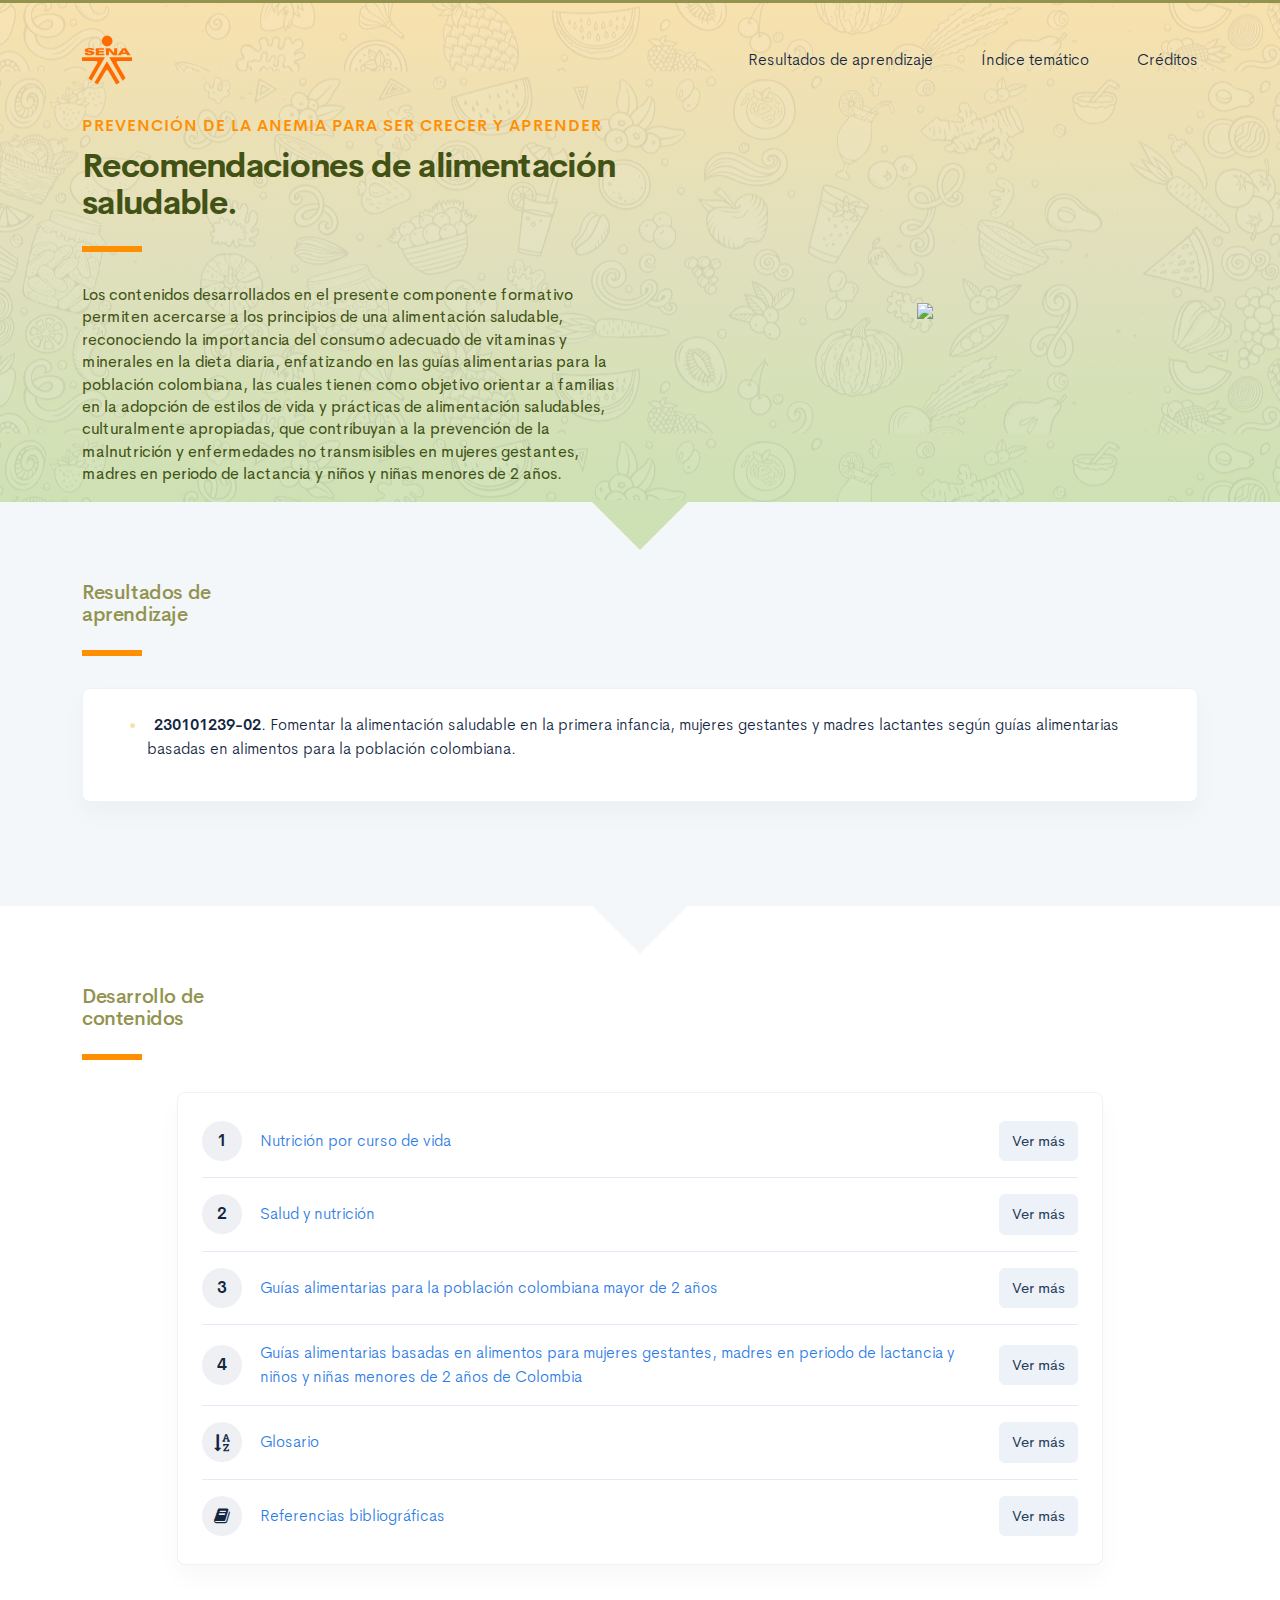
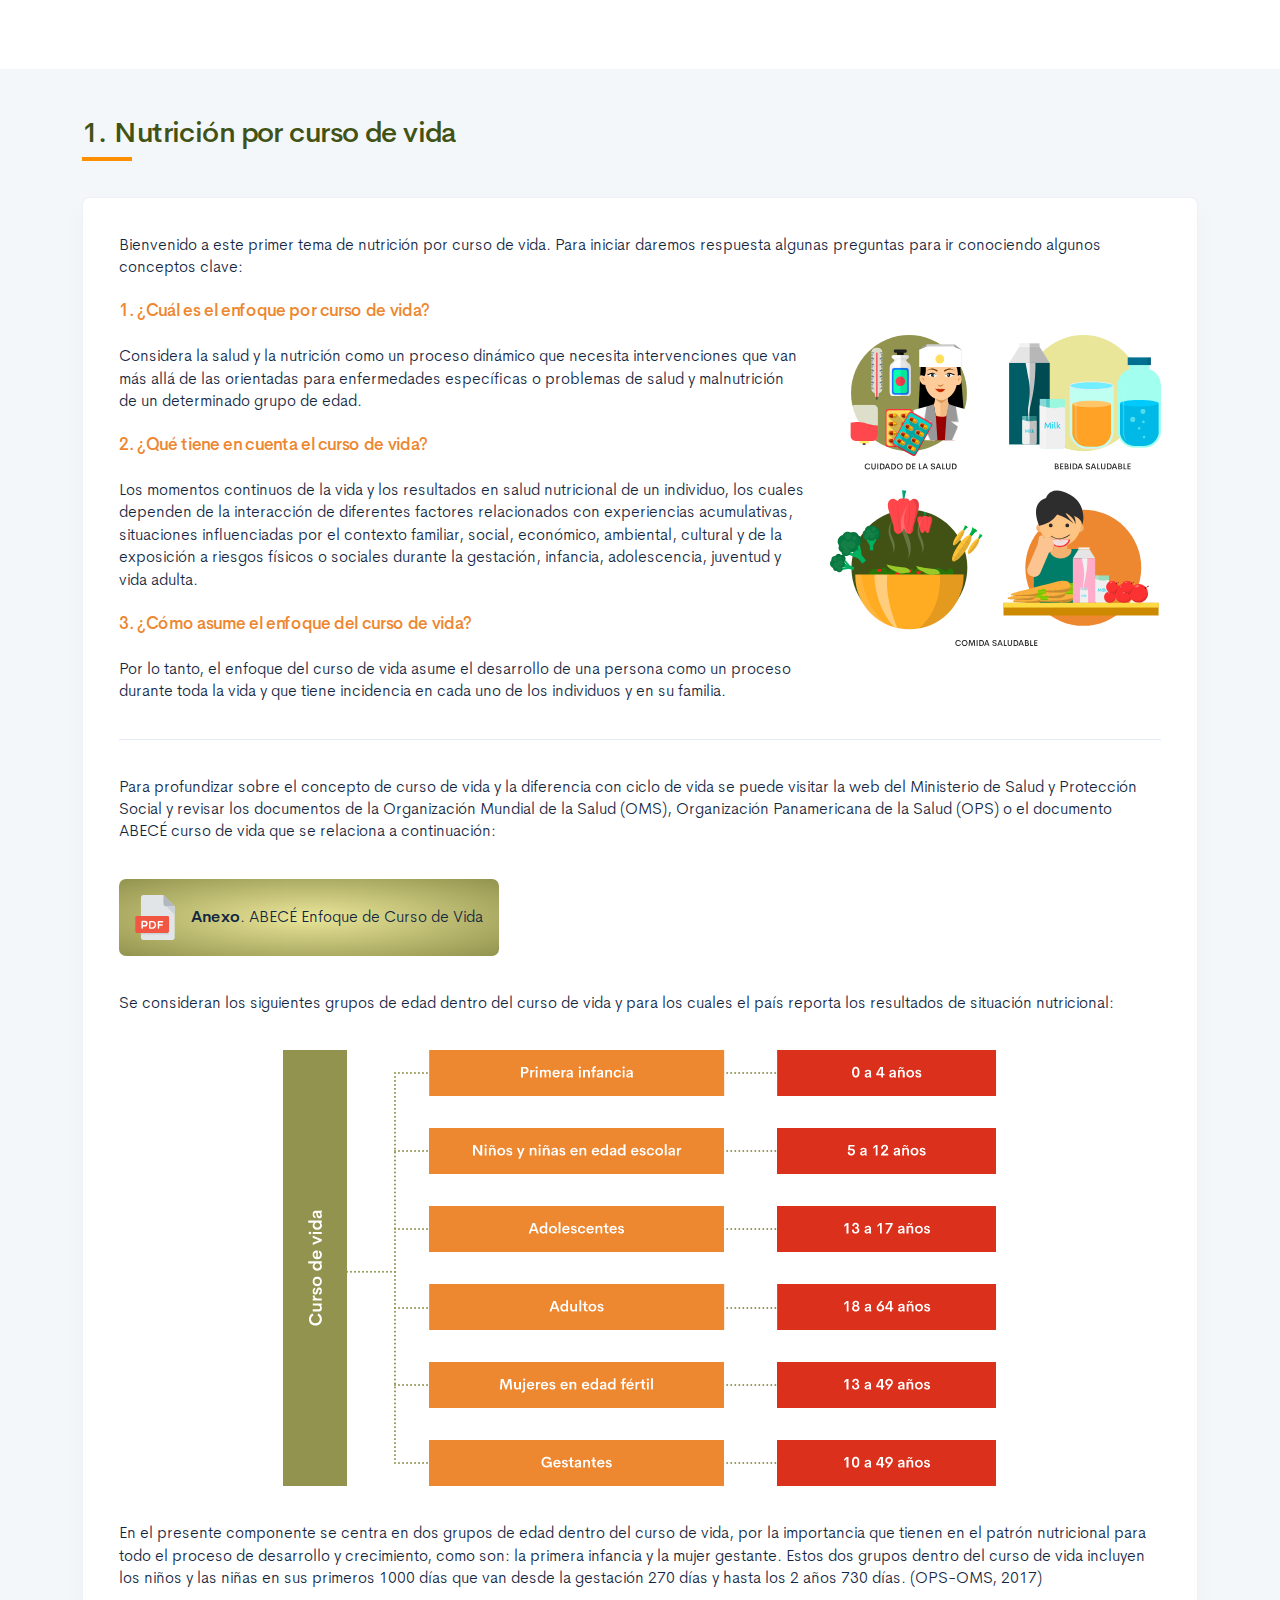
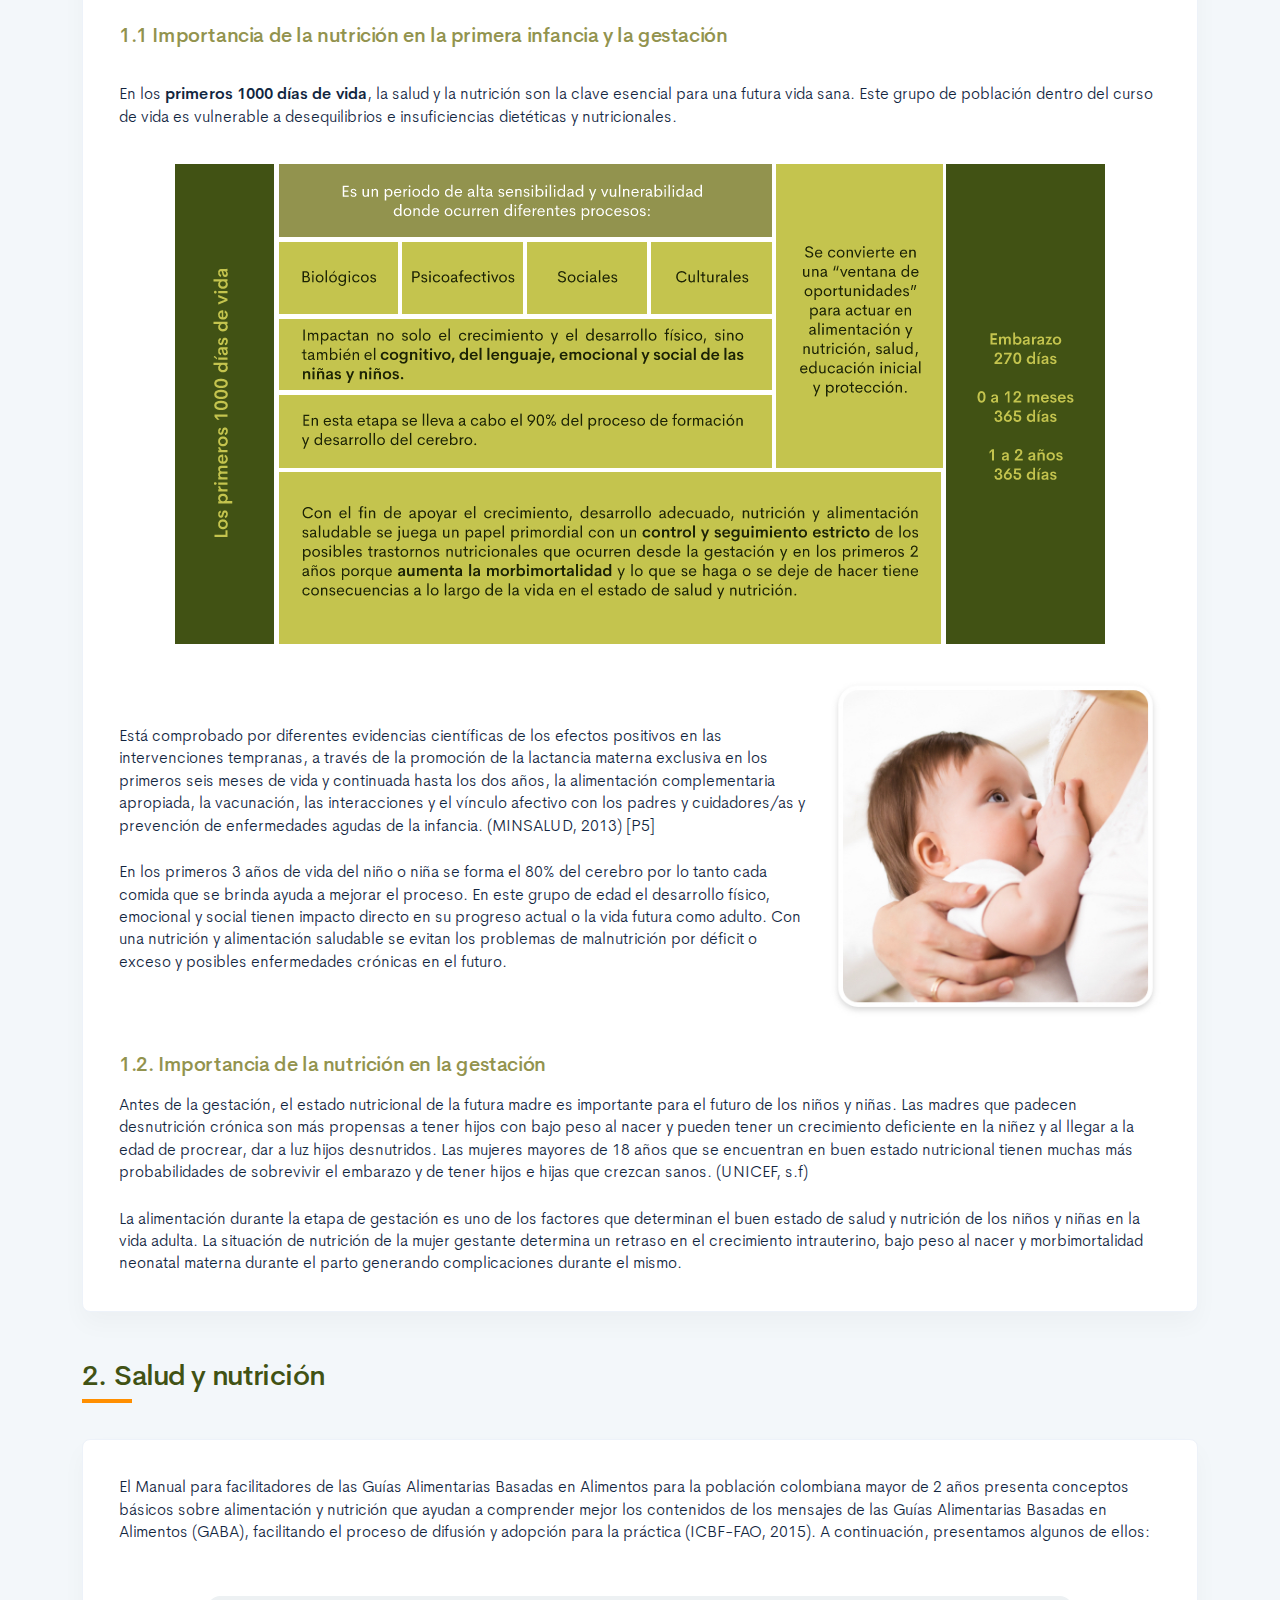
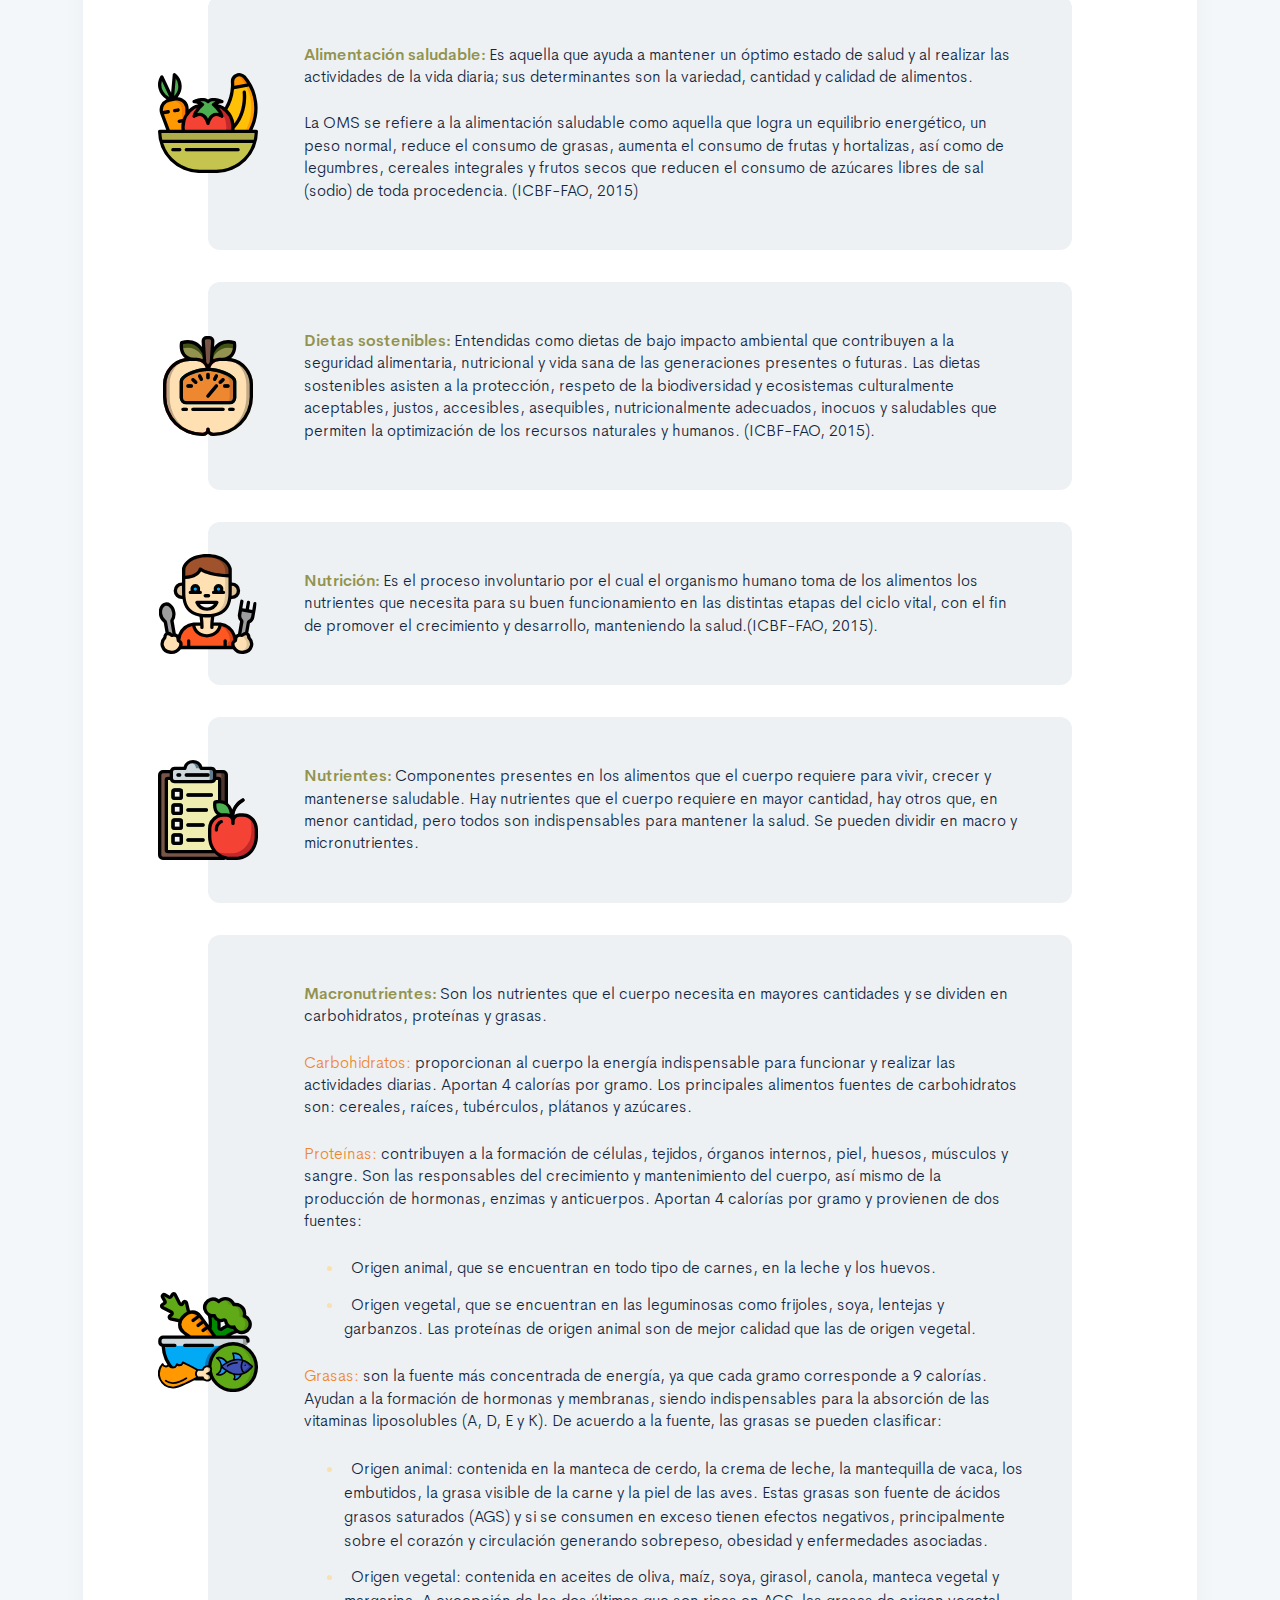
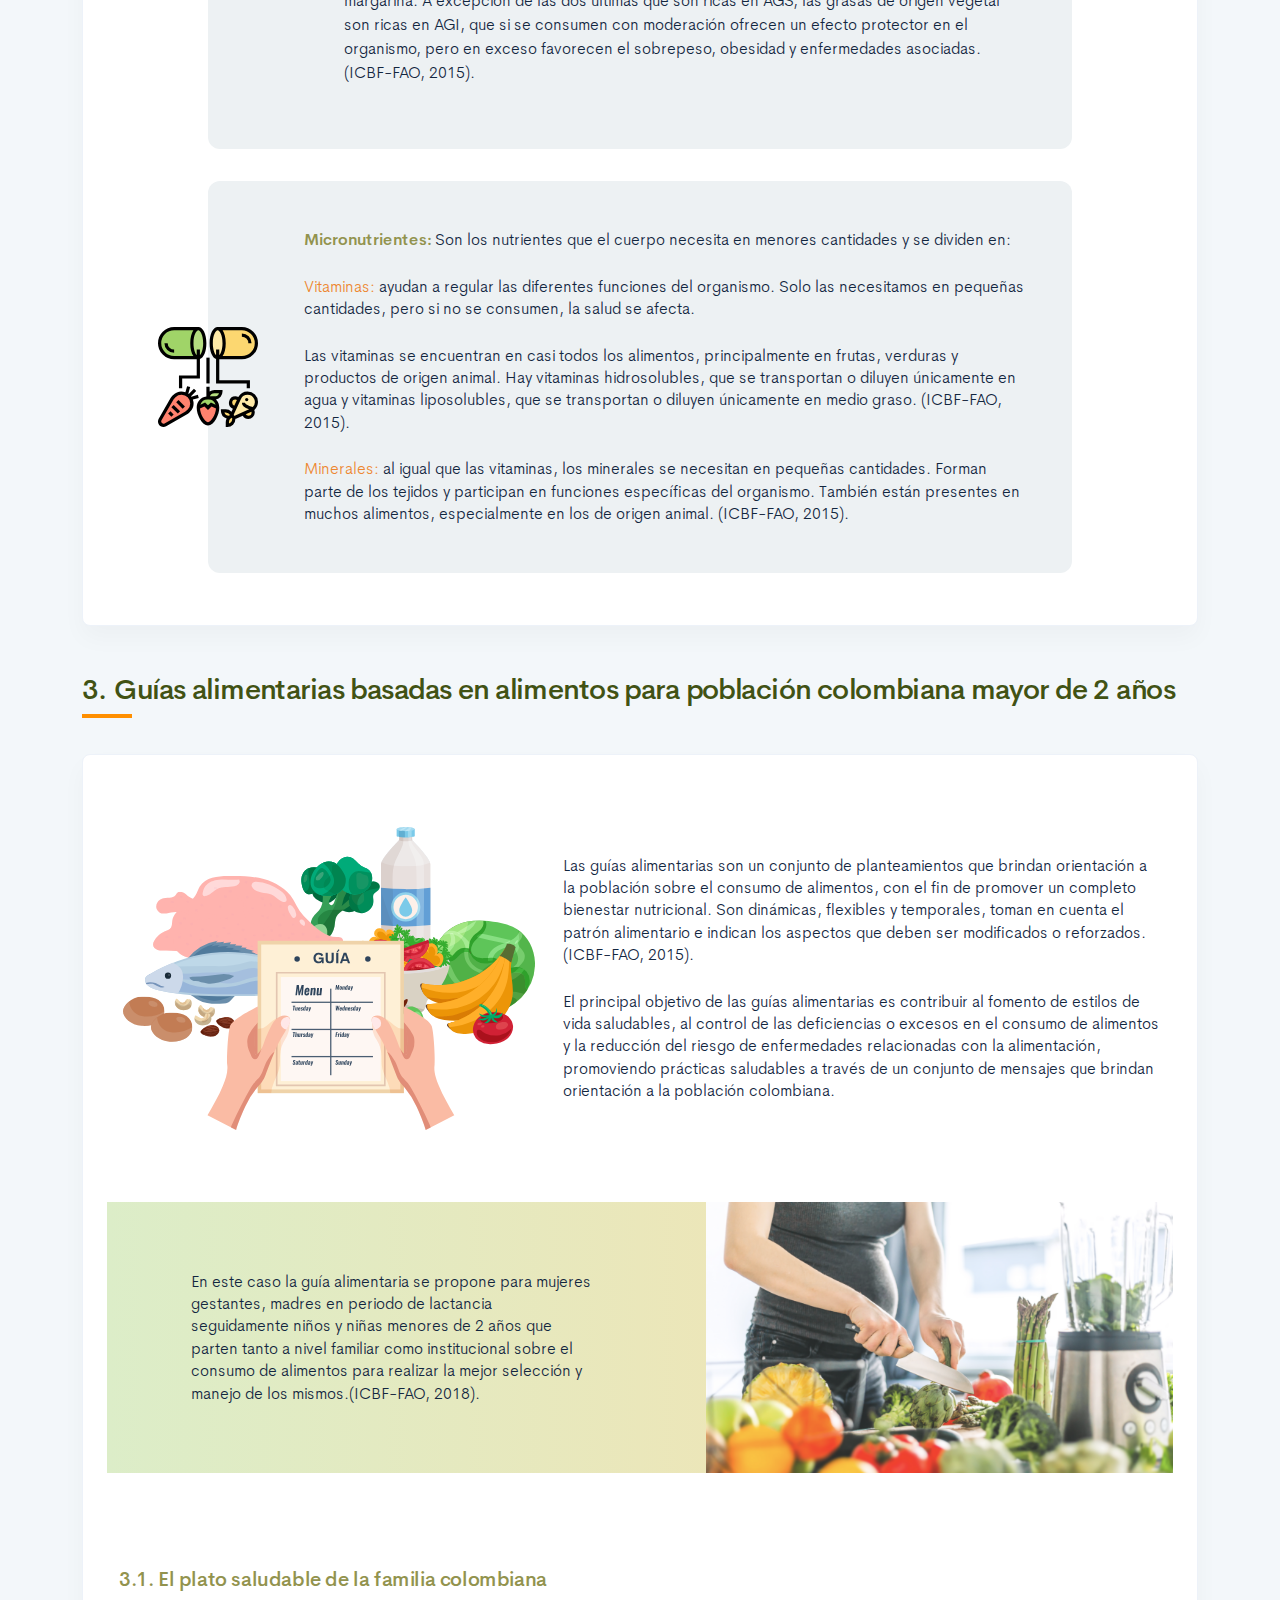
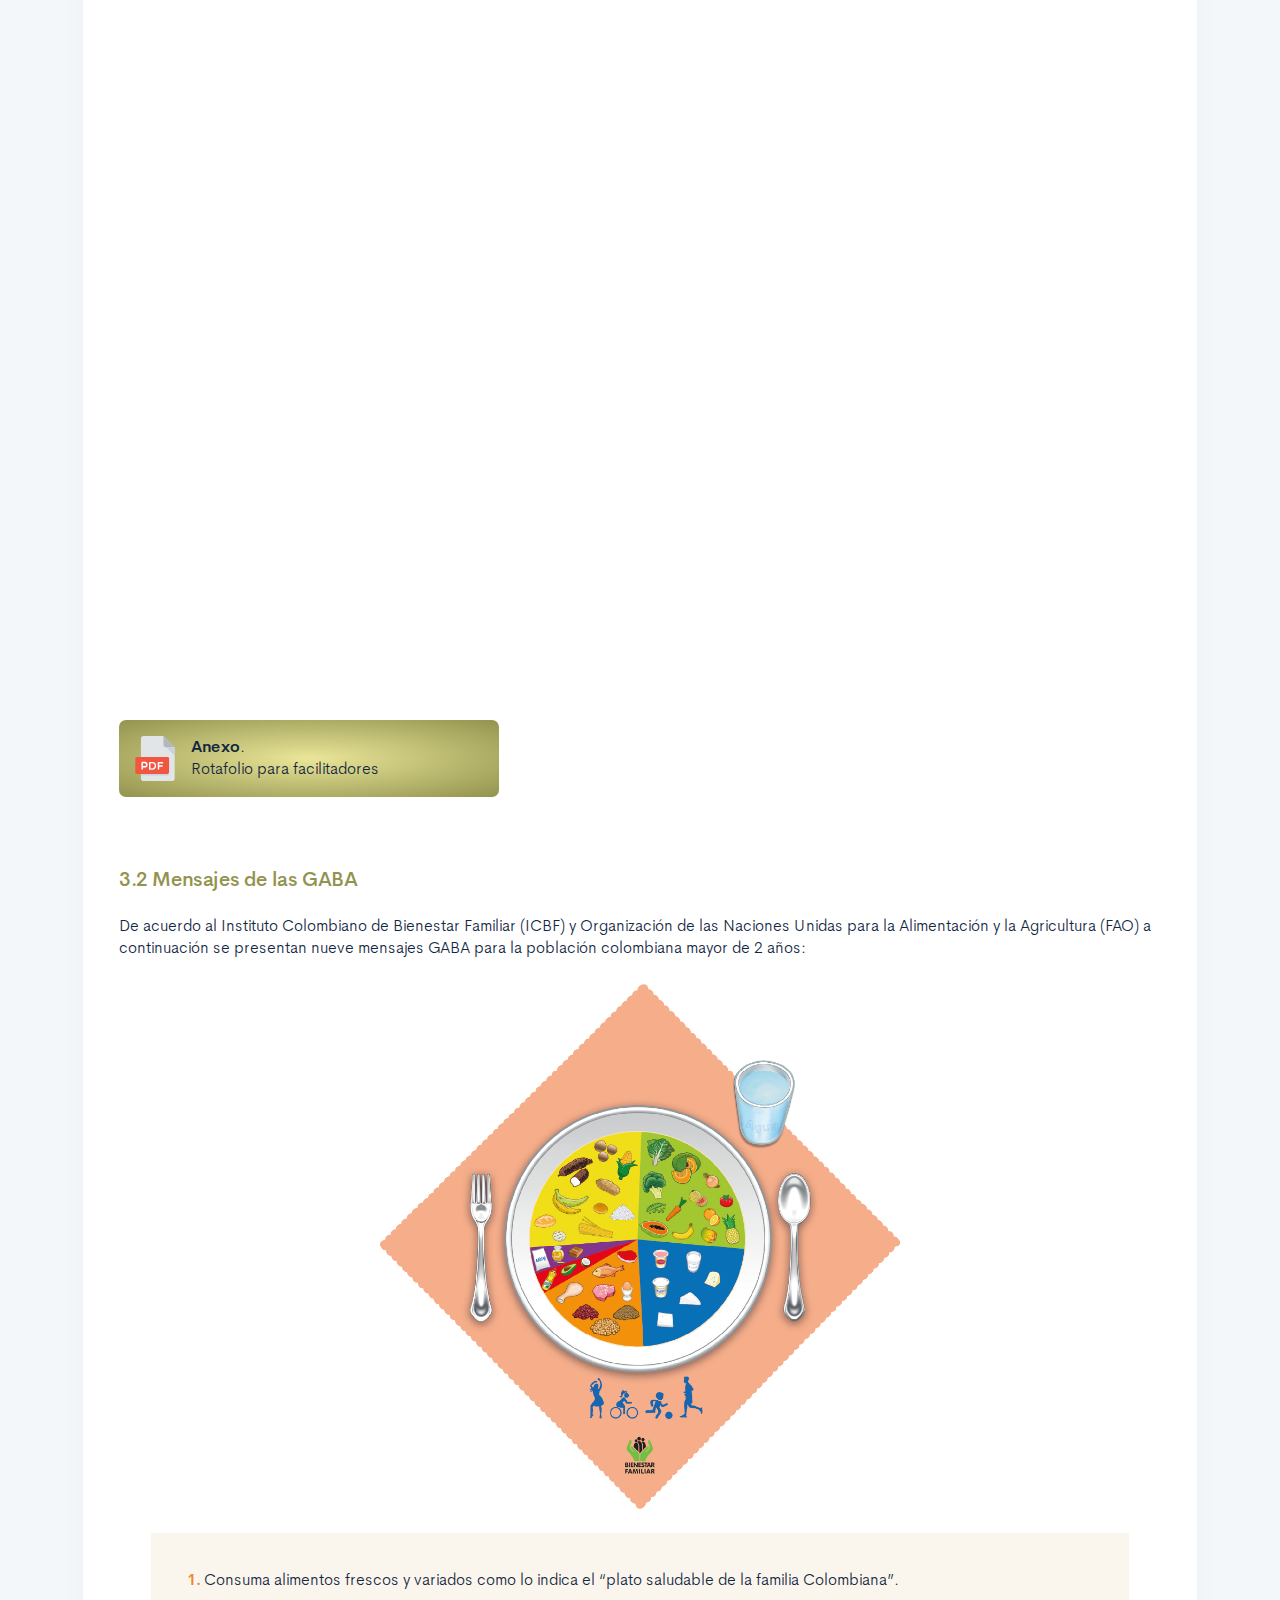
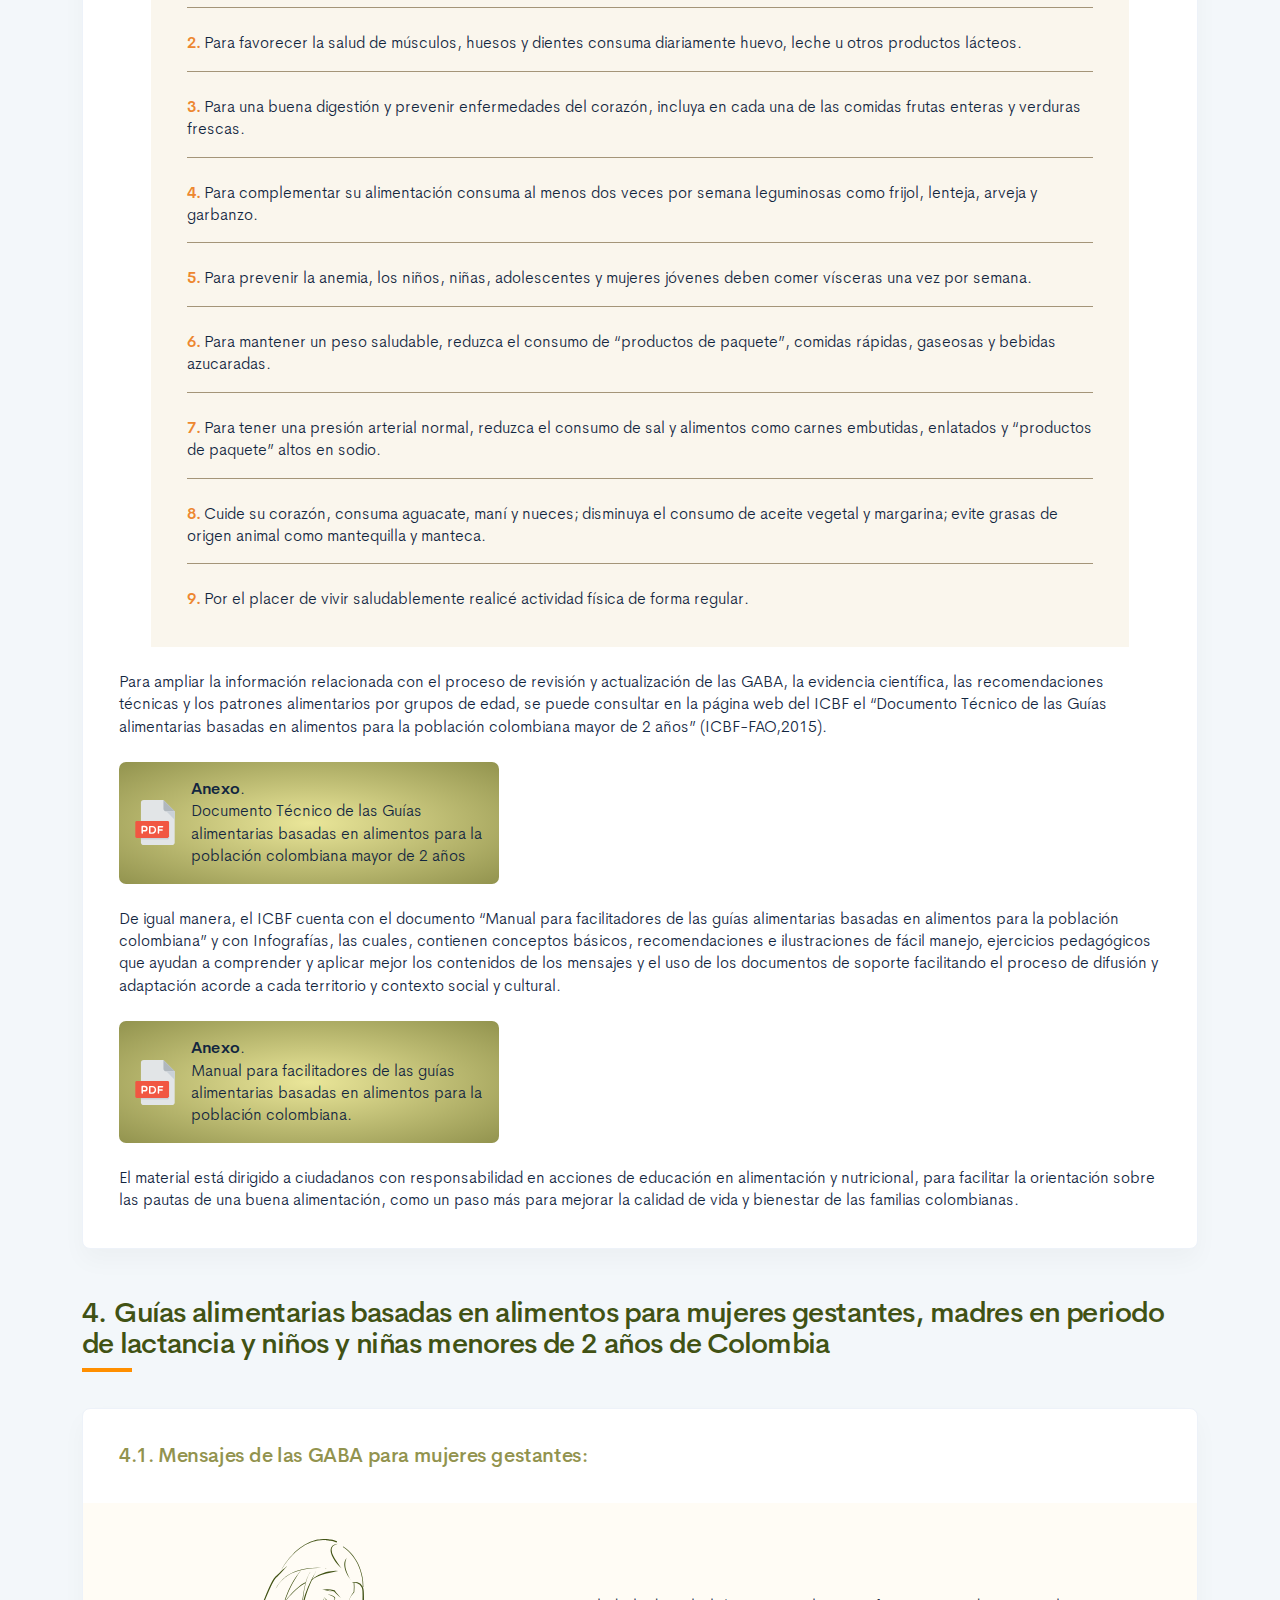
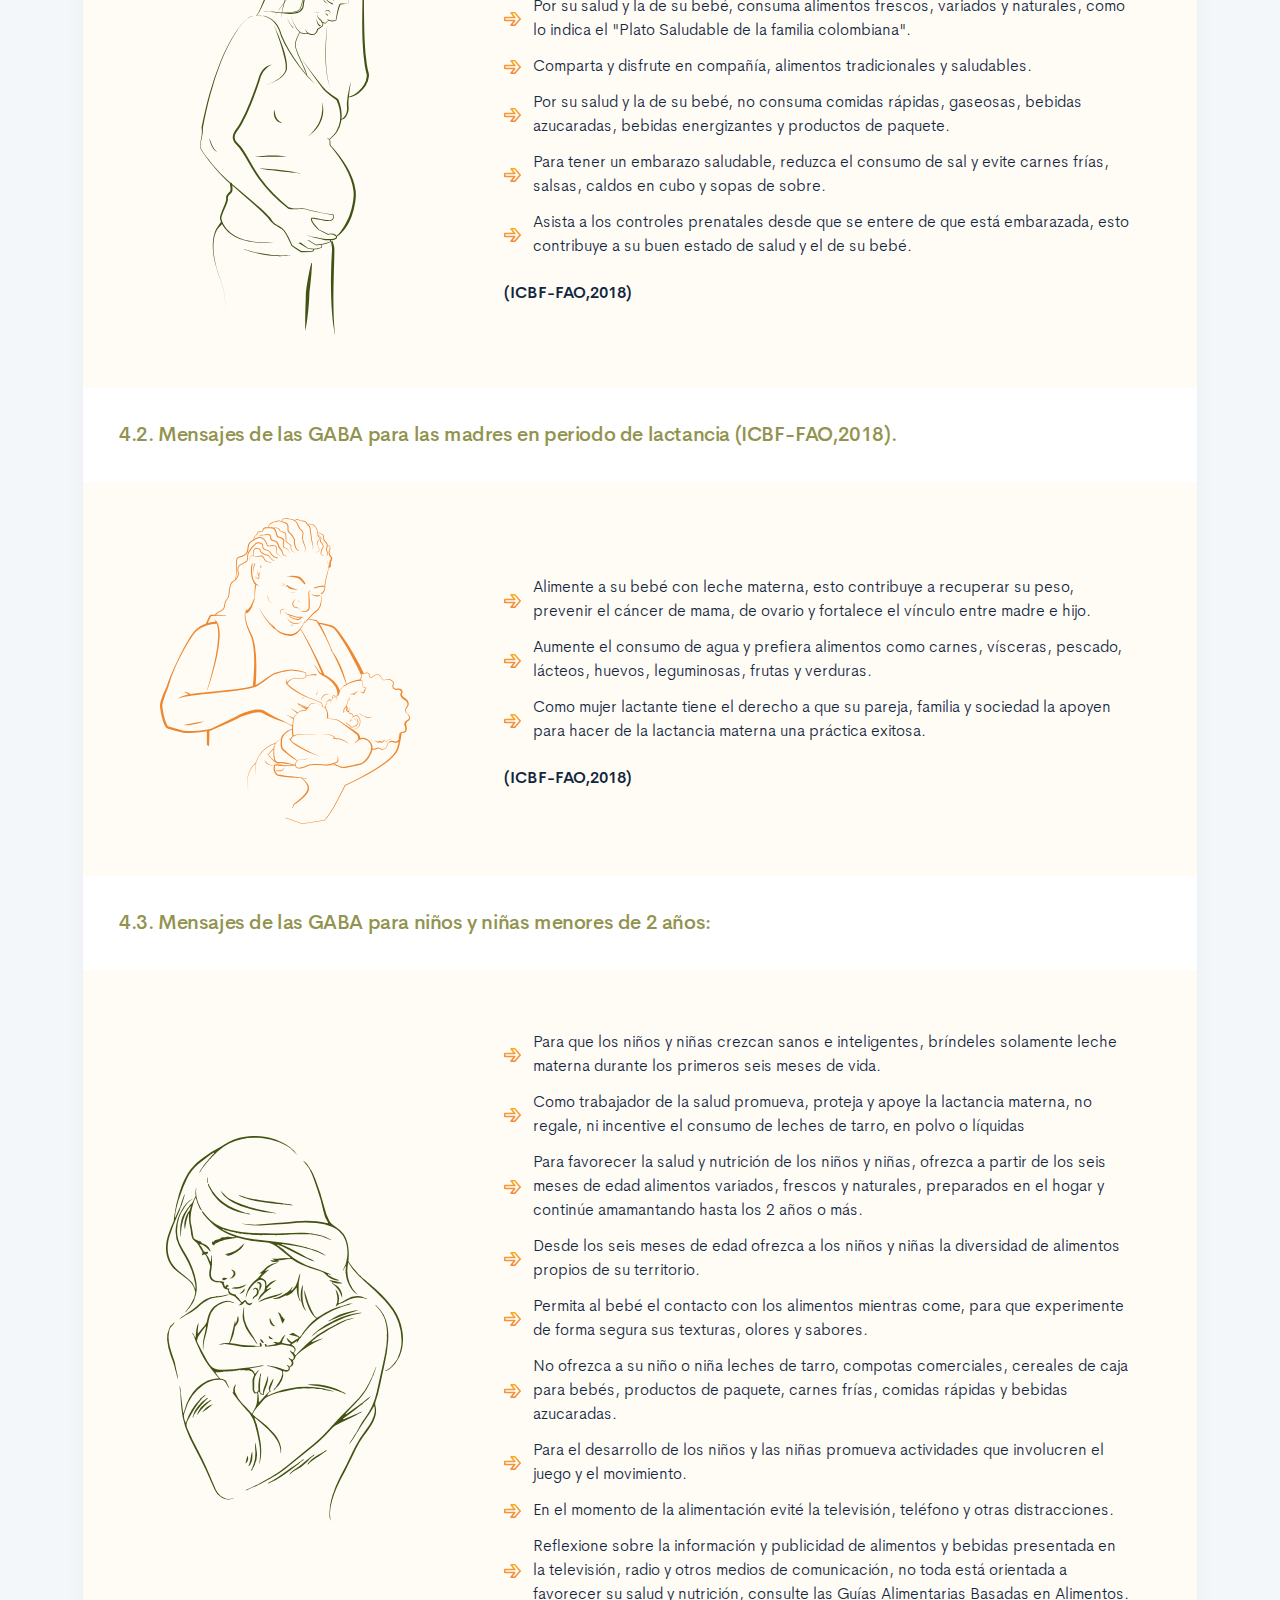
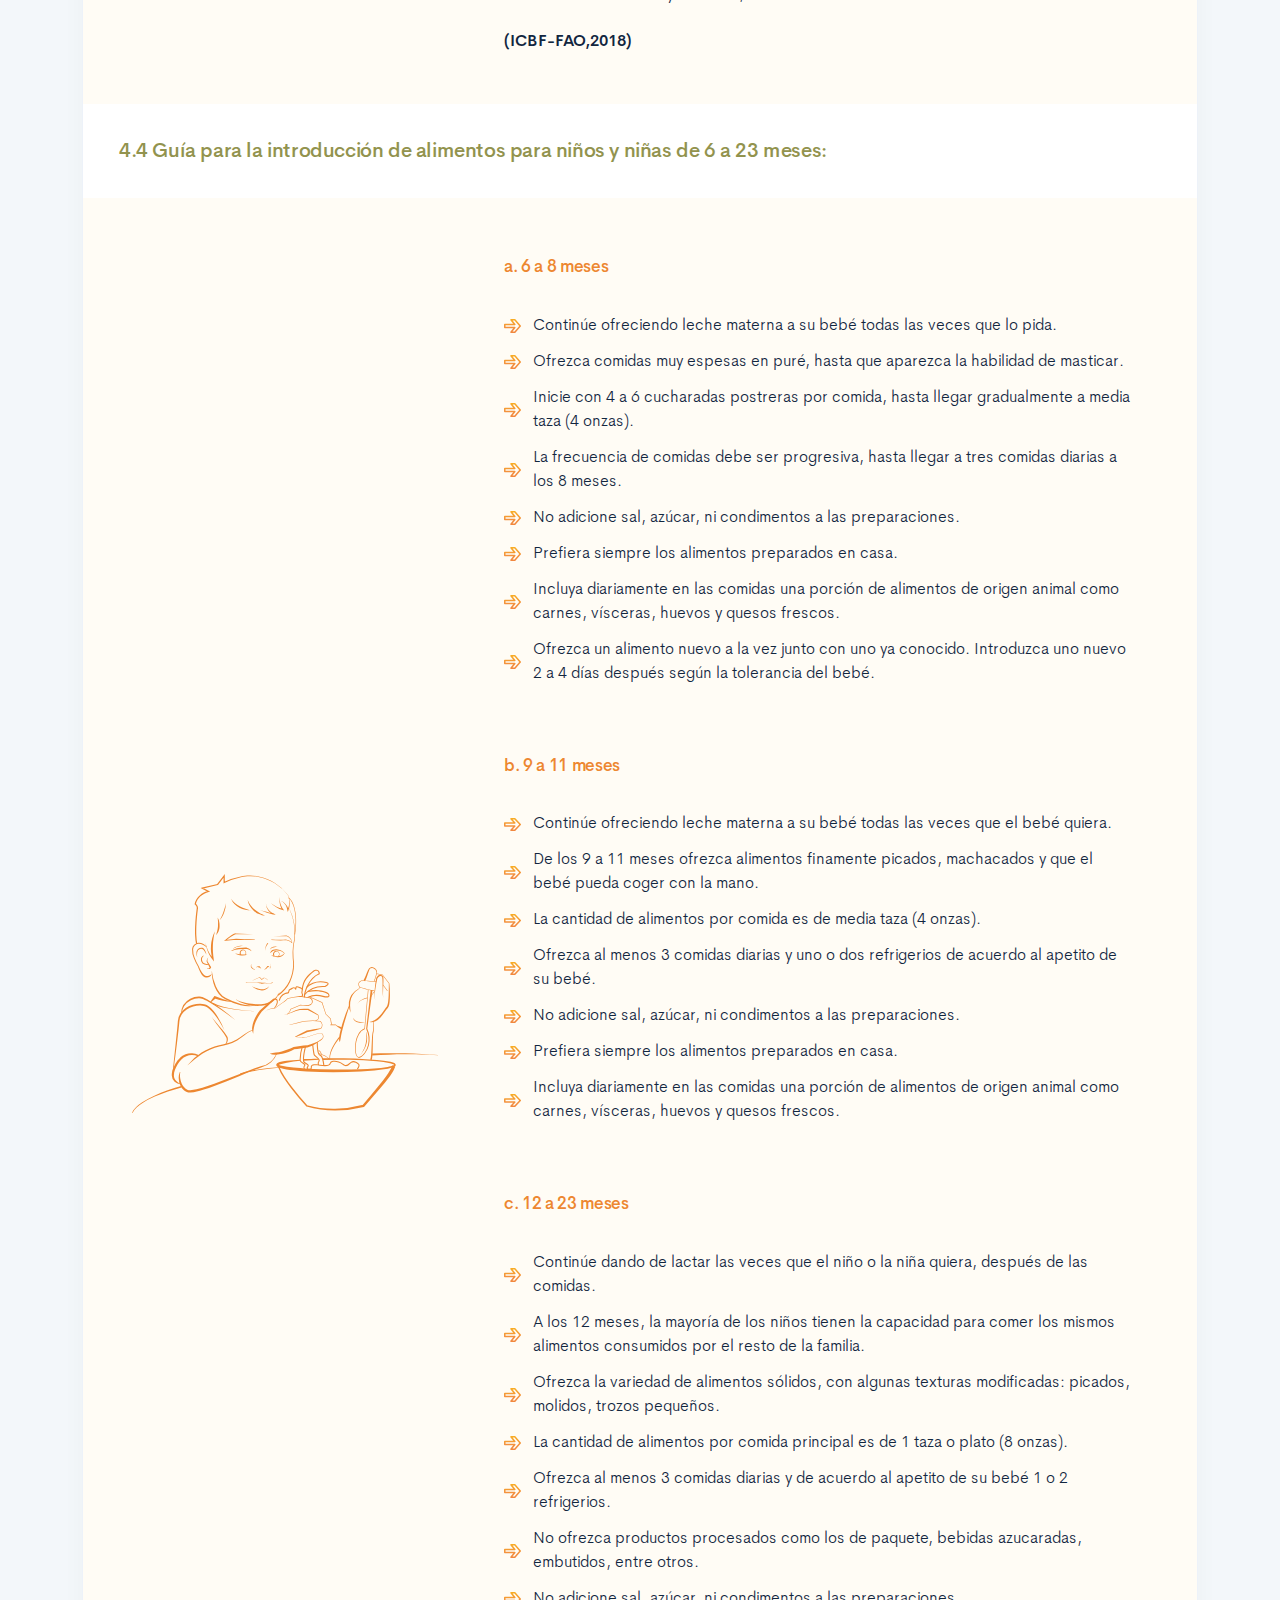
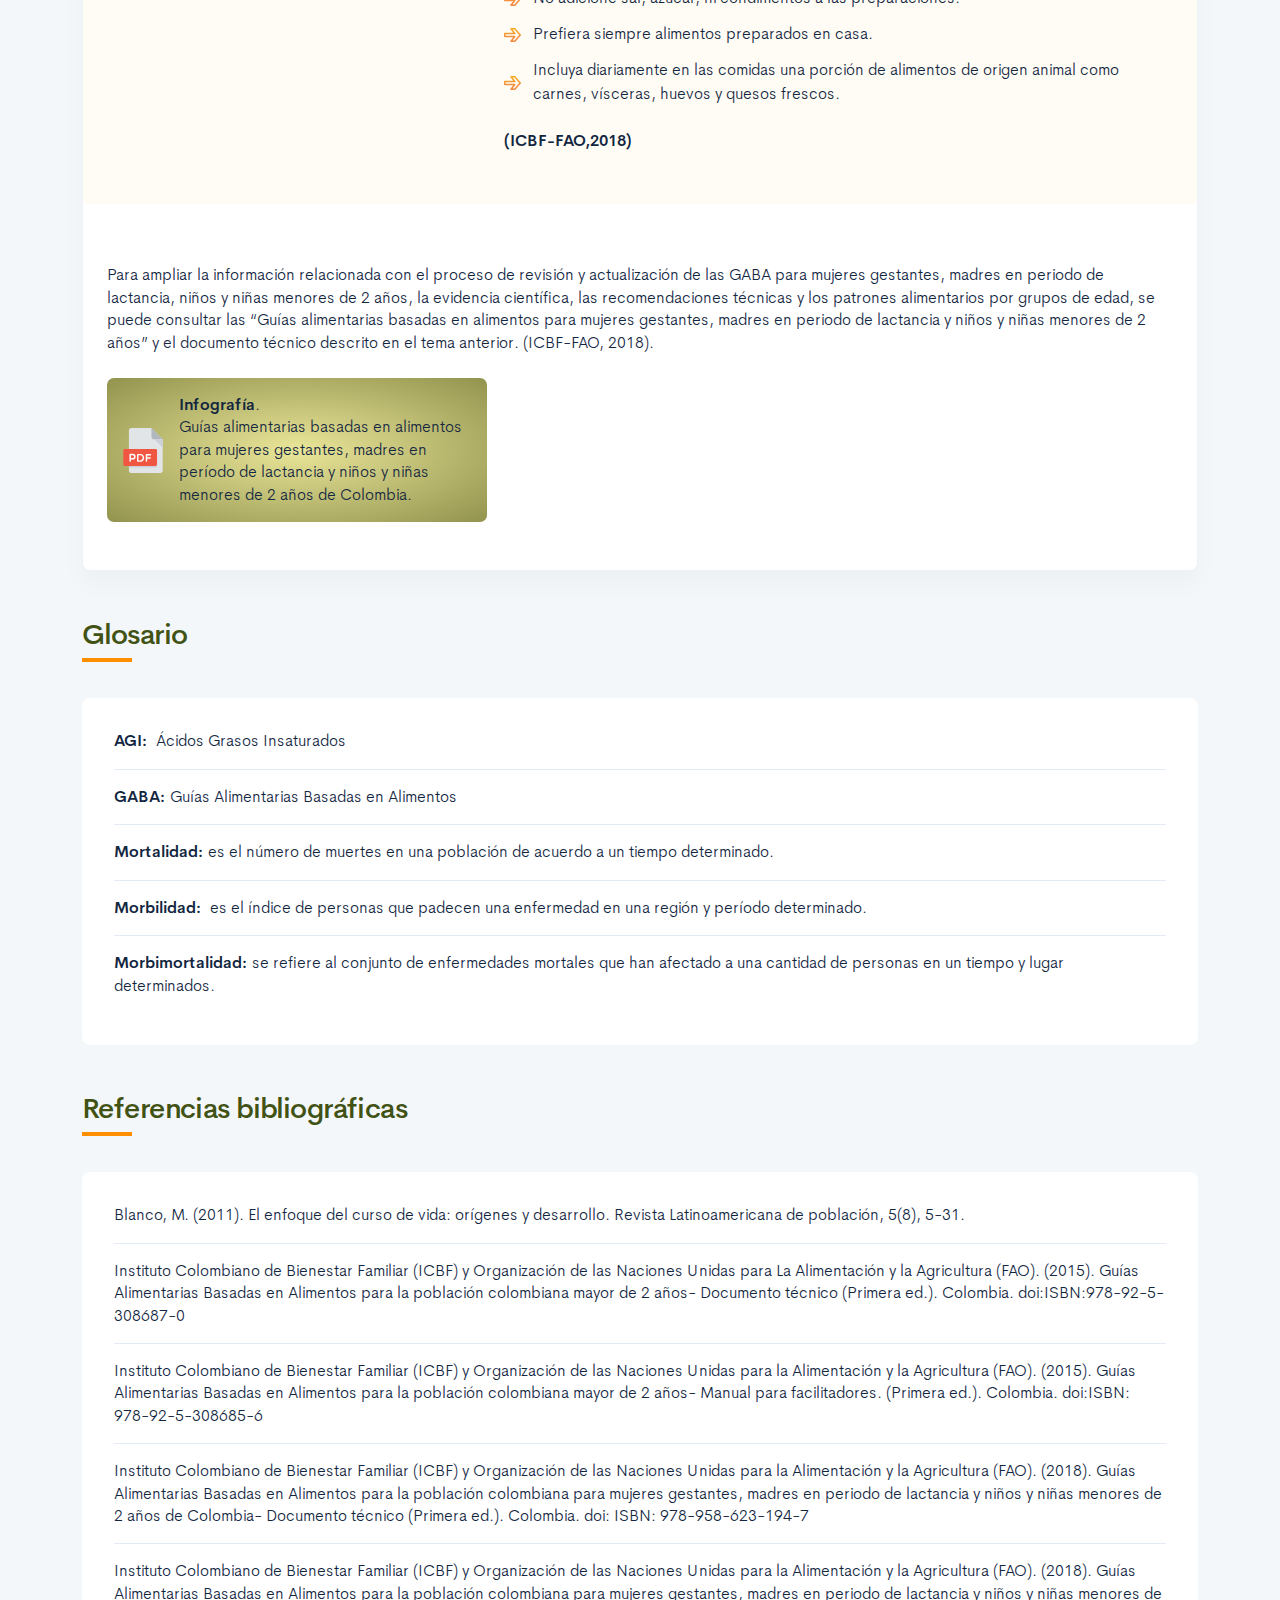
==== commit 9147814e: "ajuste espacio" ====
--- a/public/material.html
+++ b/public/material.html
@@ -284,7 +284,7 @@
                             </div>
                             <div class="row align-items-center bg-img mt-5">
                                 <div class="col-lg-6">
-                                    <p class="p-5 ml-4">En este caso la guía alimentaria se propone para mujeres gestantes, madres en periodo de lactancia seguidamente niños y niñas menores de 2 años que parten tanto a nivel familiar como institucional sobre el consumo de alimentos para realizar la mejor selección y manejo de los mismos.(ICBF-FAO, 2018).</p>
+                                    <p class="p-5 ml-5">En este caso la guía alimentaria se propone para mujeres gestantes, madres en periodo de lactancia seguidamente niños y niñas menores de 2 años que parten tanto a nivel familiar como institucional sobre el consumo de alimentos para realizar la mejor selección y manejo de los mismos.(ICBF-FAO, 2018).</p>
                                 </div>
                                 <div class="col-lg-6 p-0 d-none d-lg-block"><img class="img-a" src="assets/images/pages/tema-3/img2.png"></div>
                             </div>
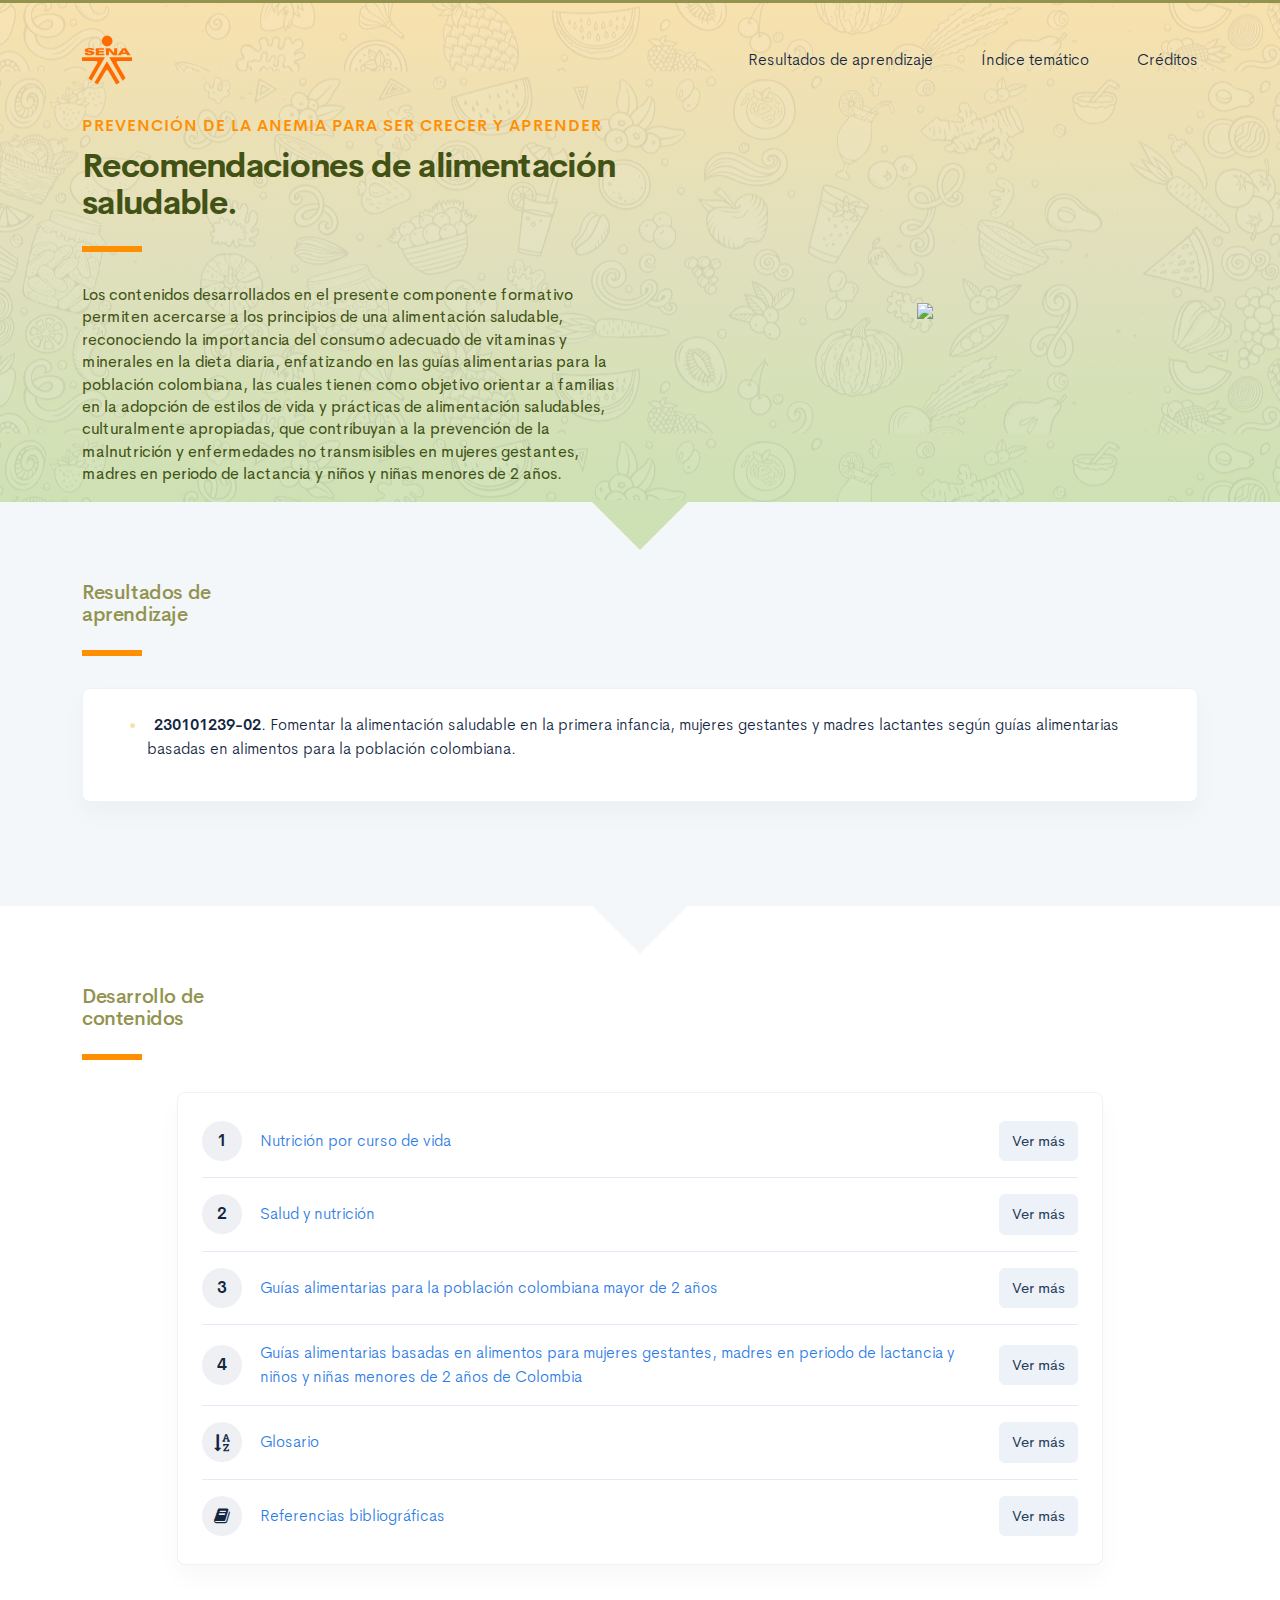
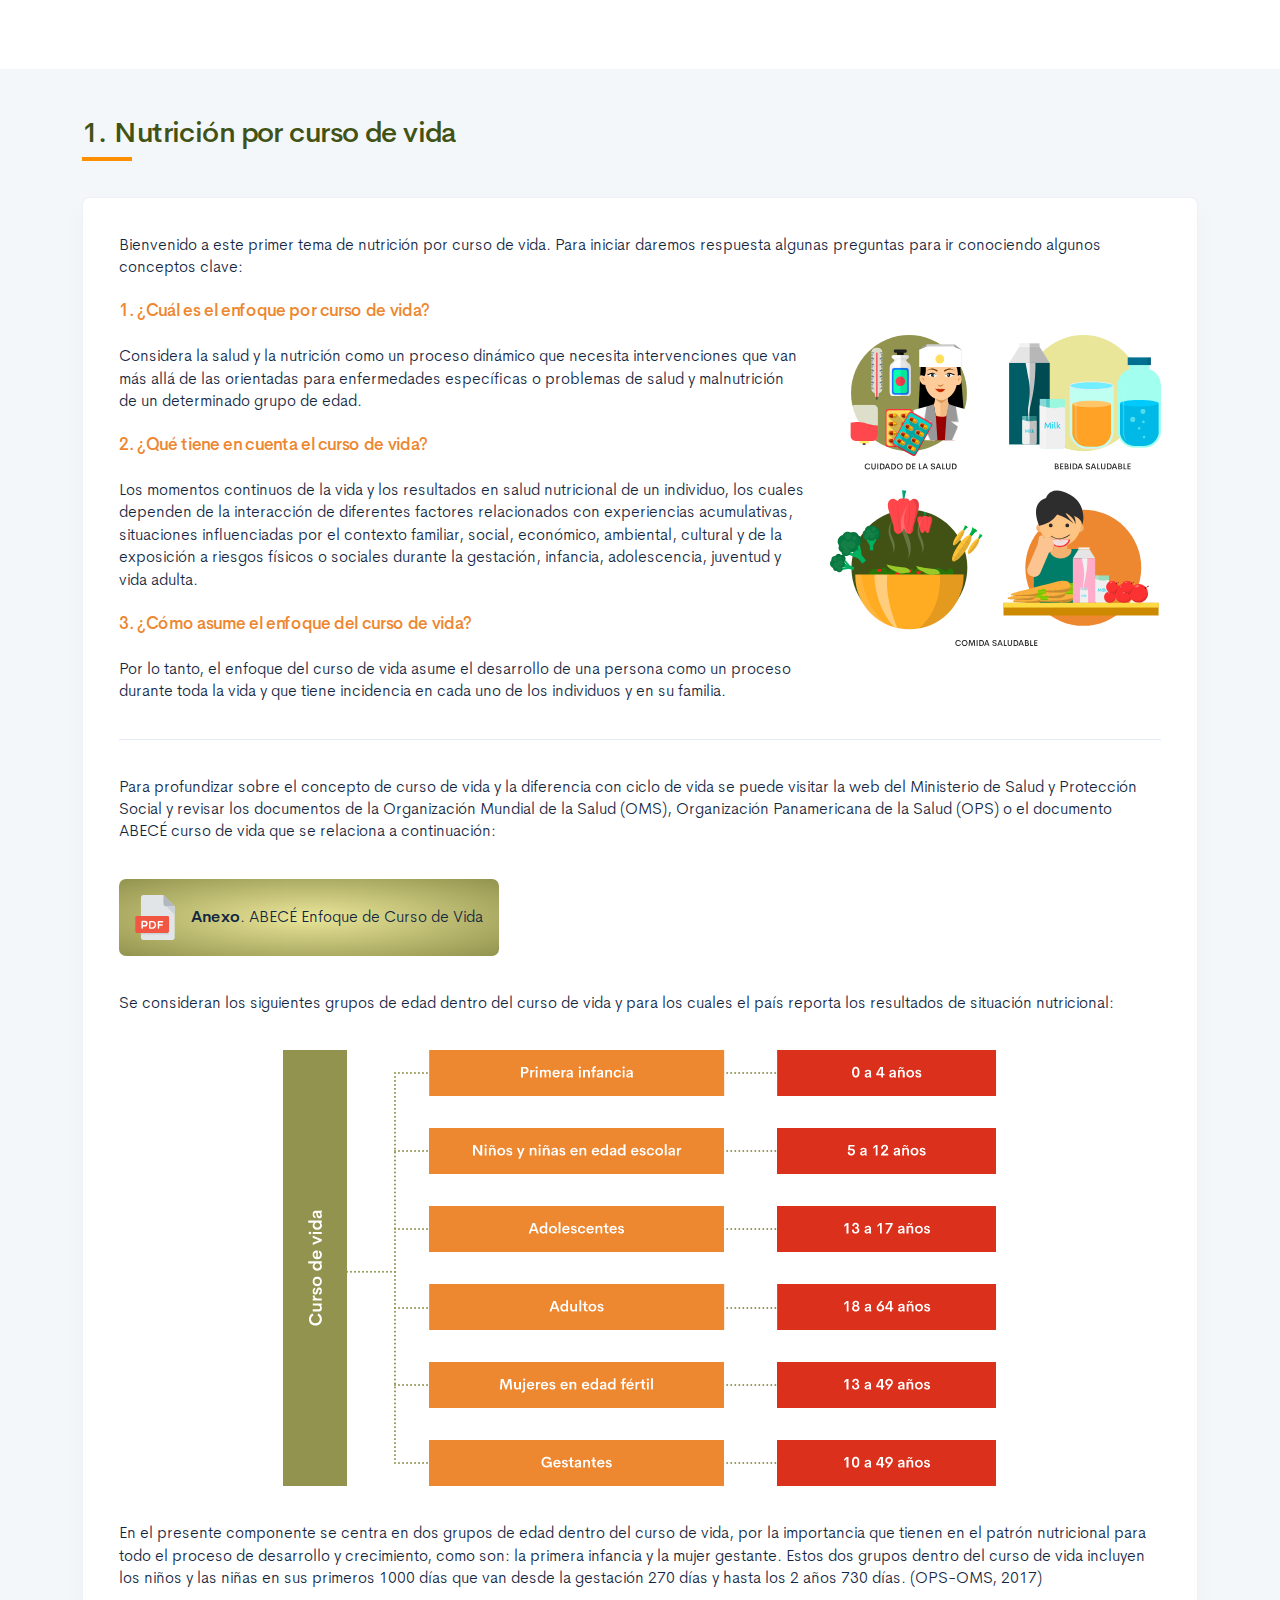
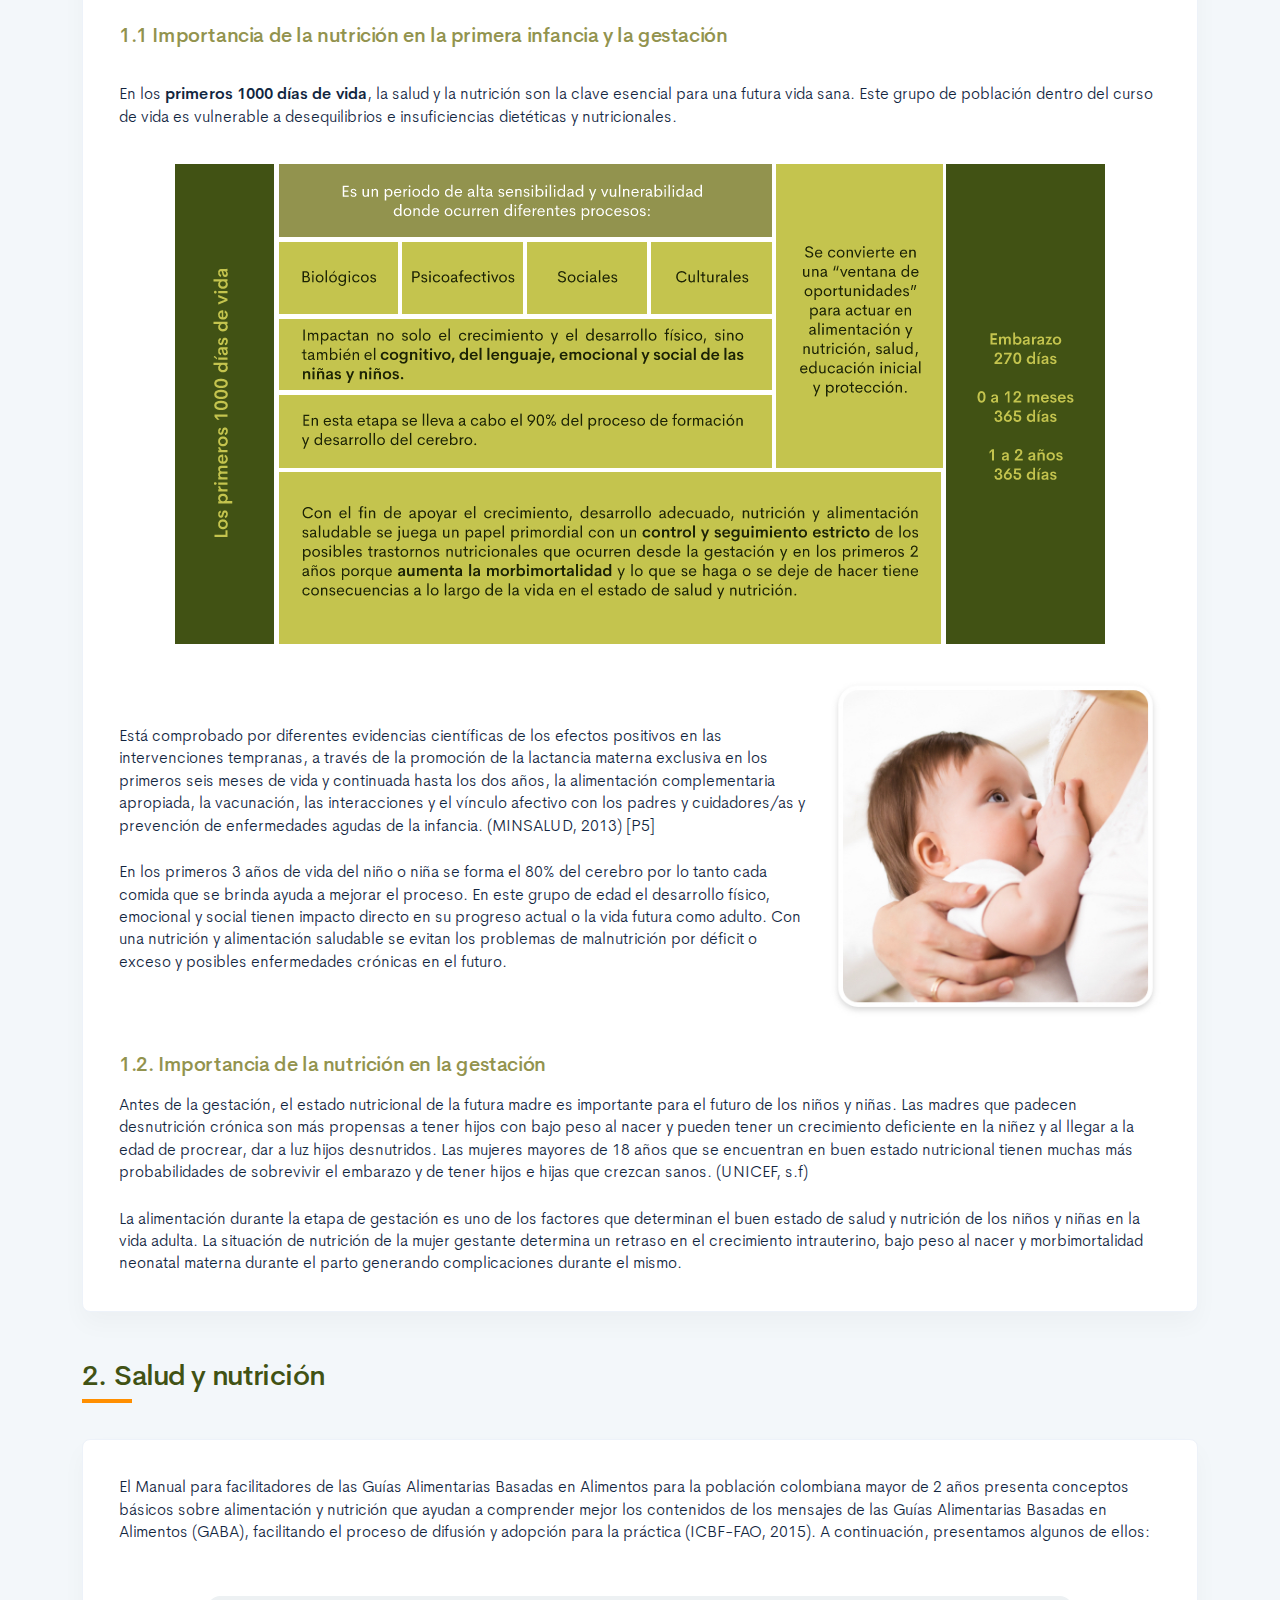
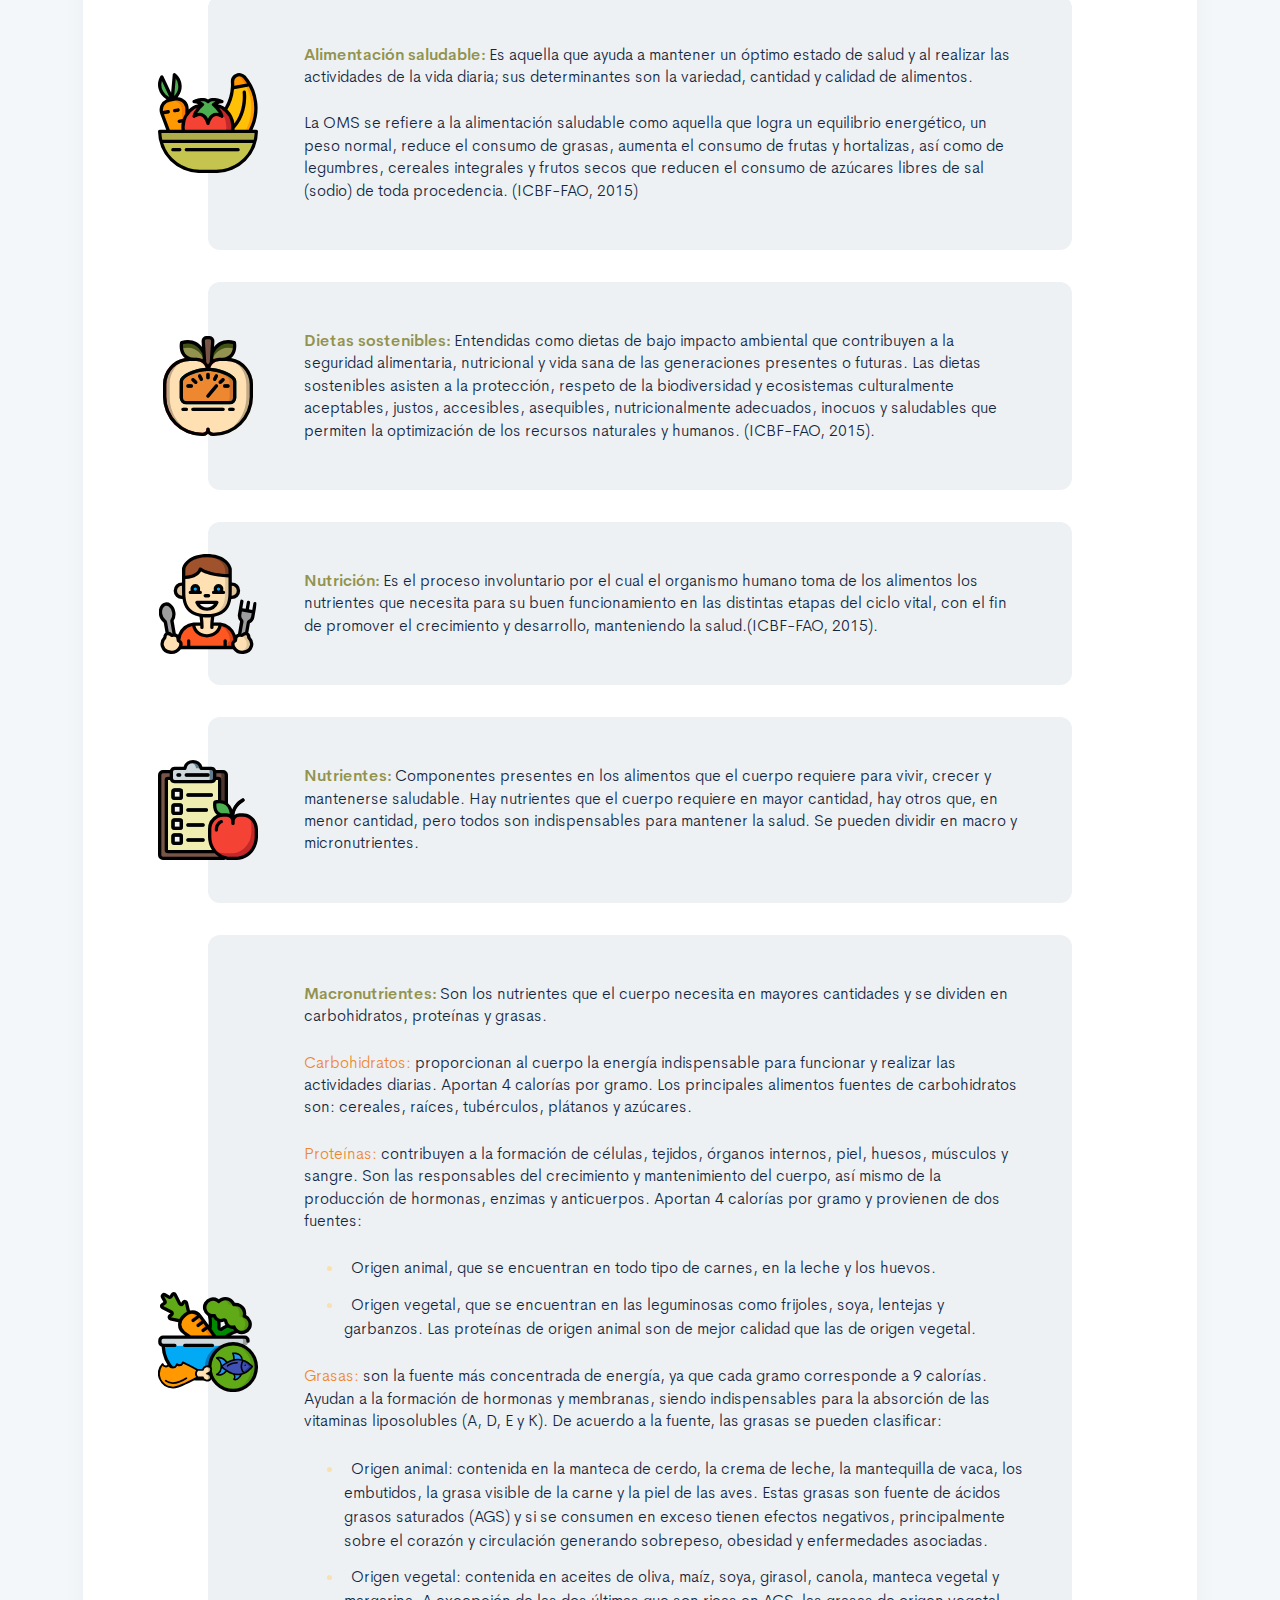
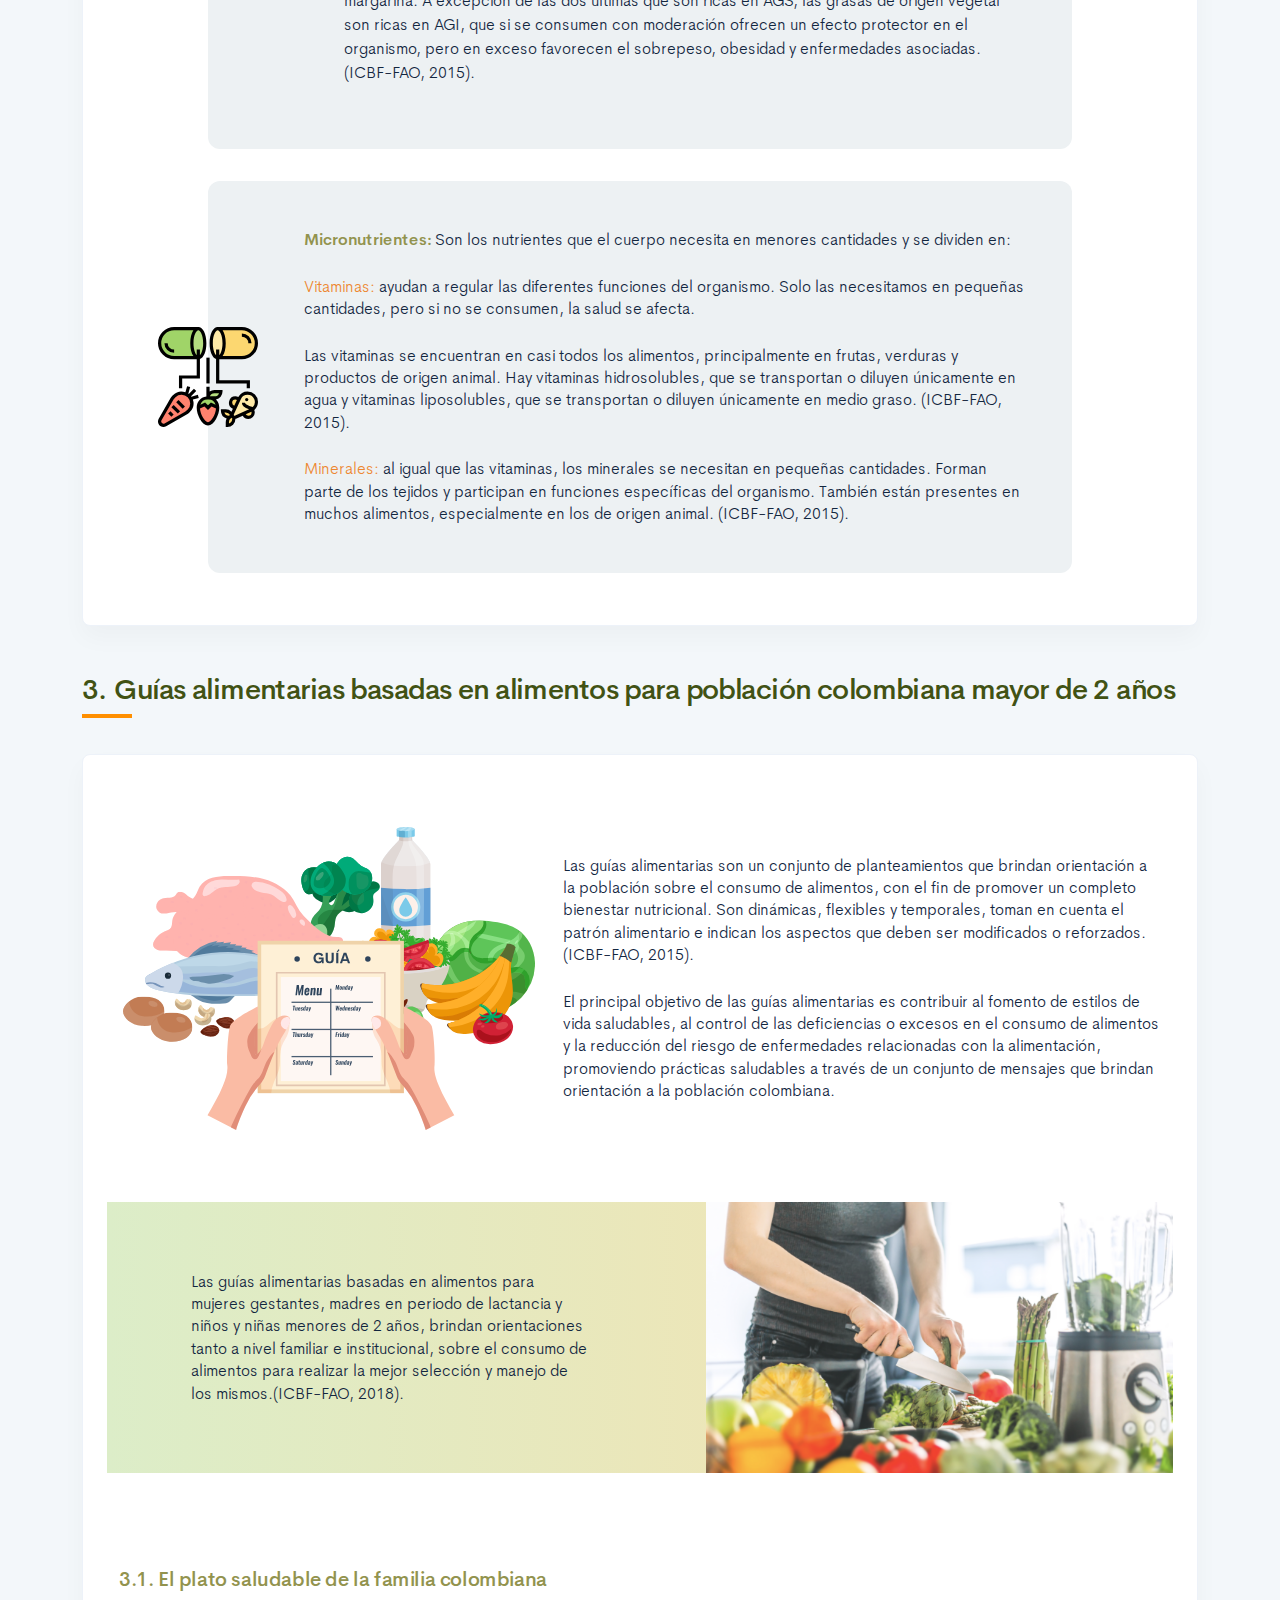
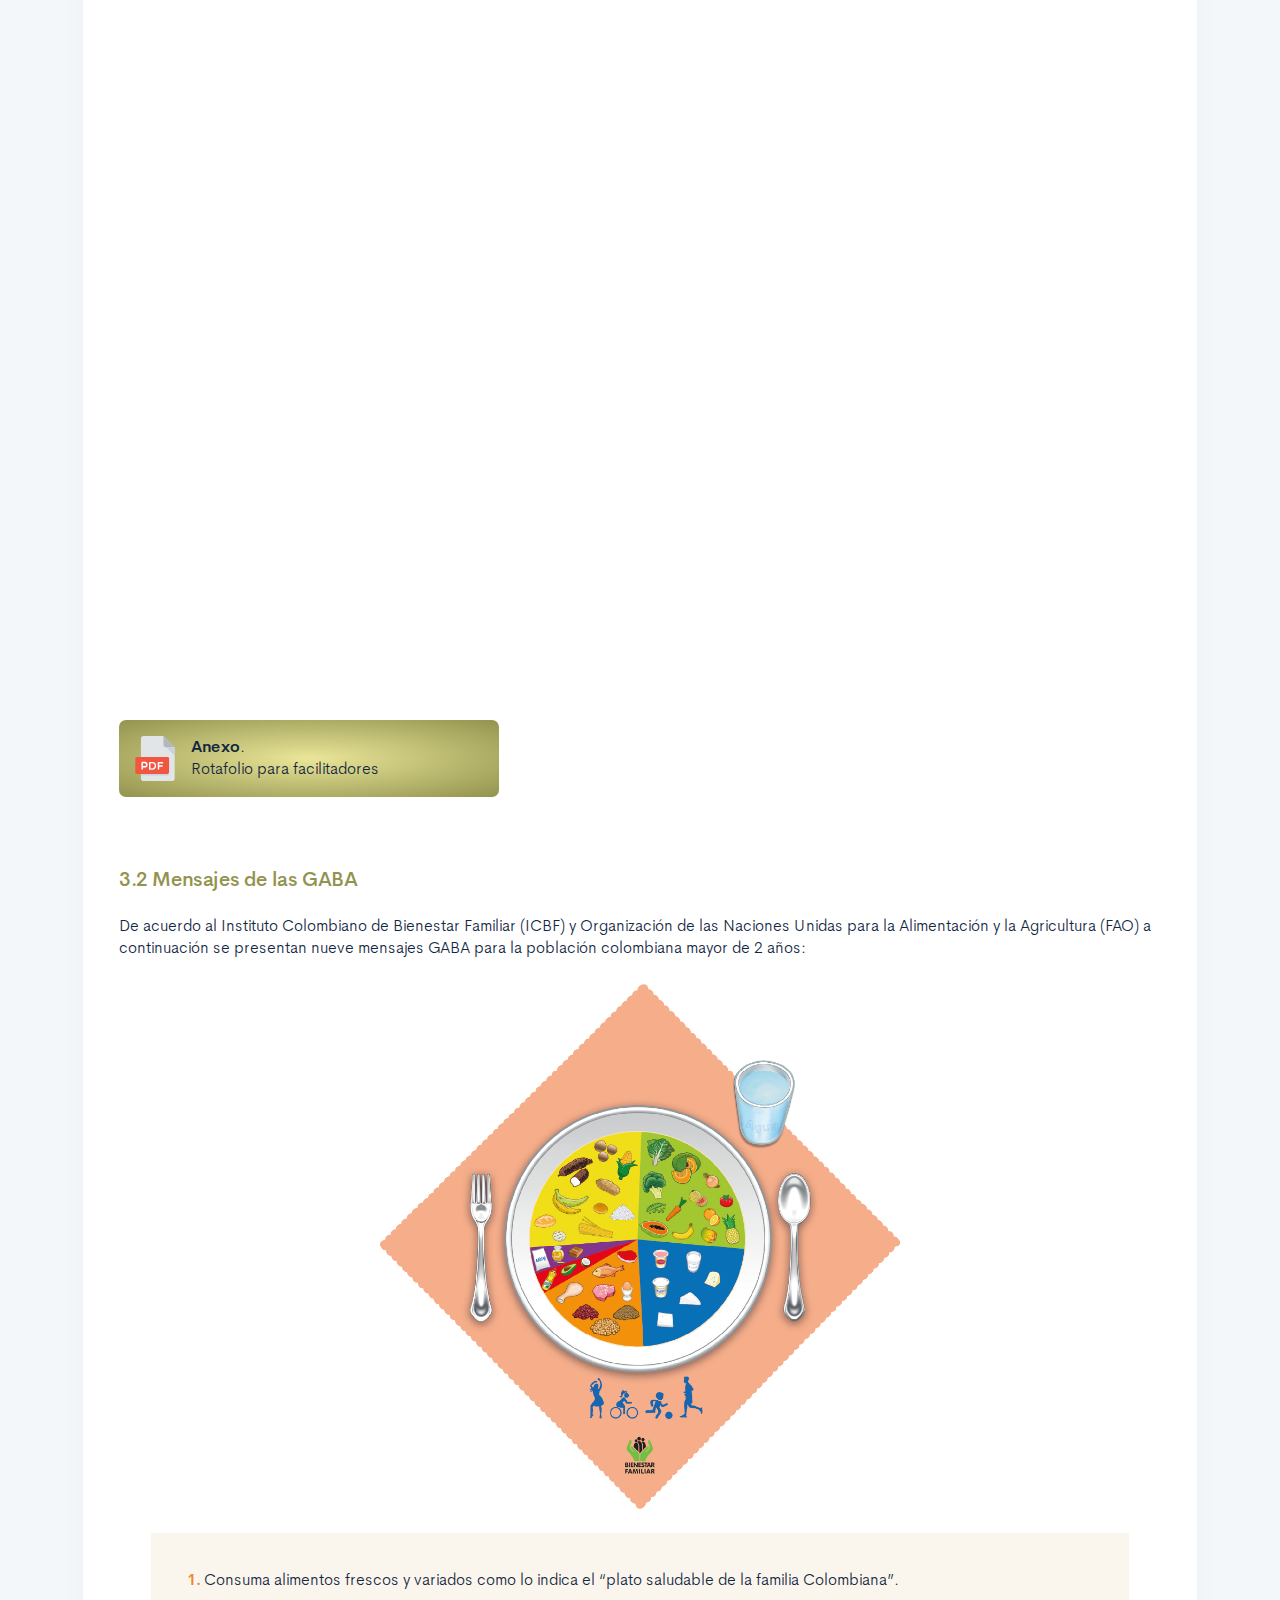
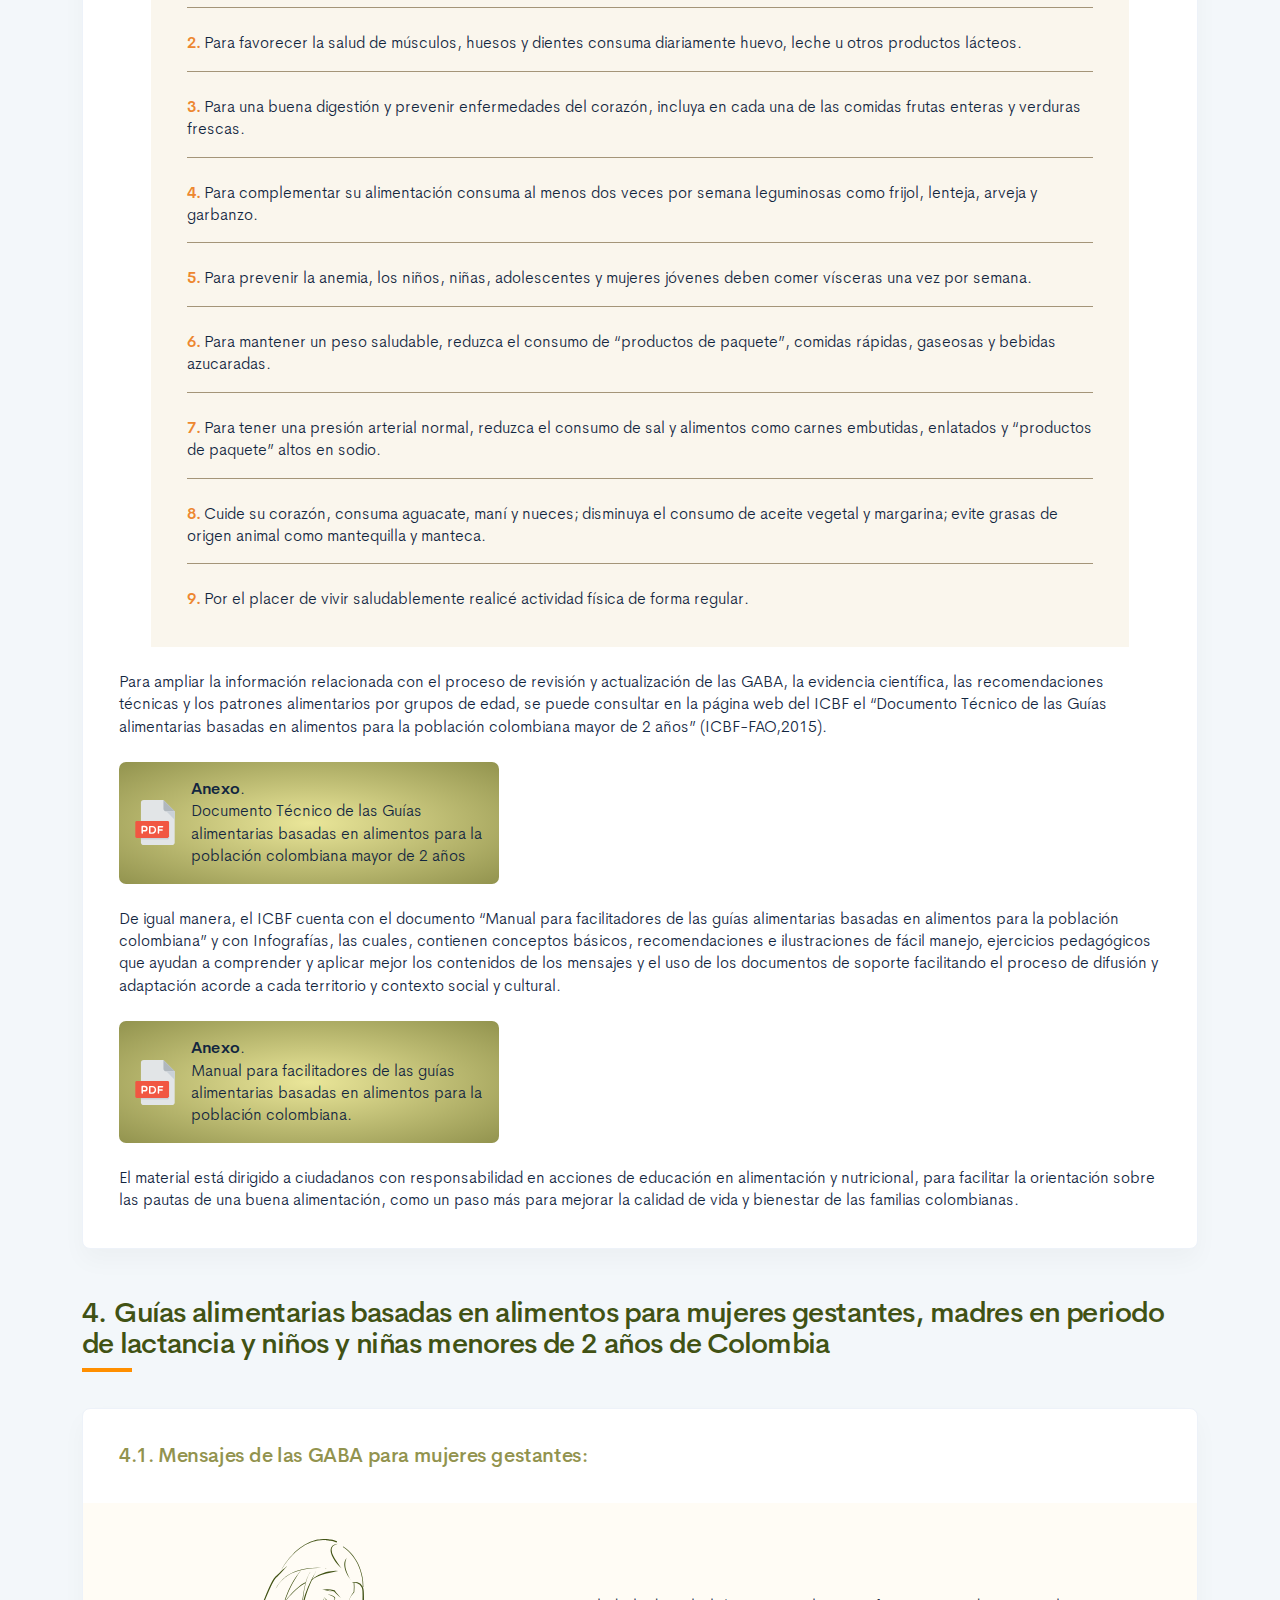
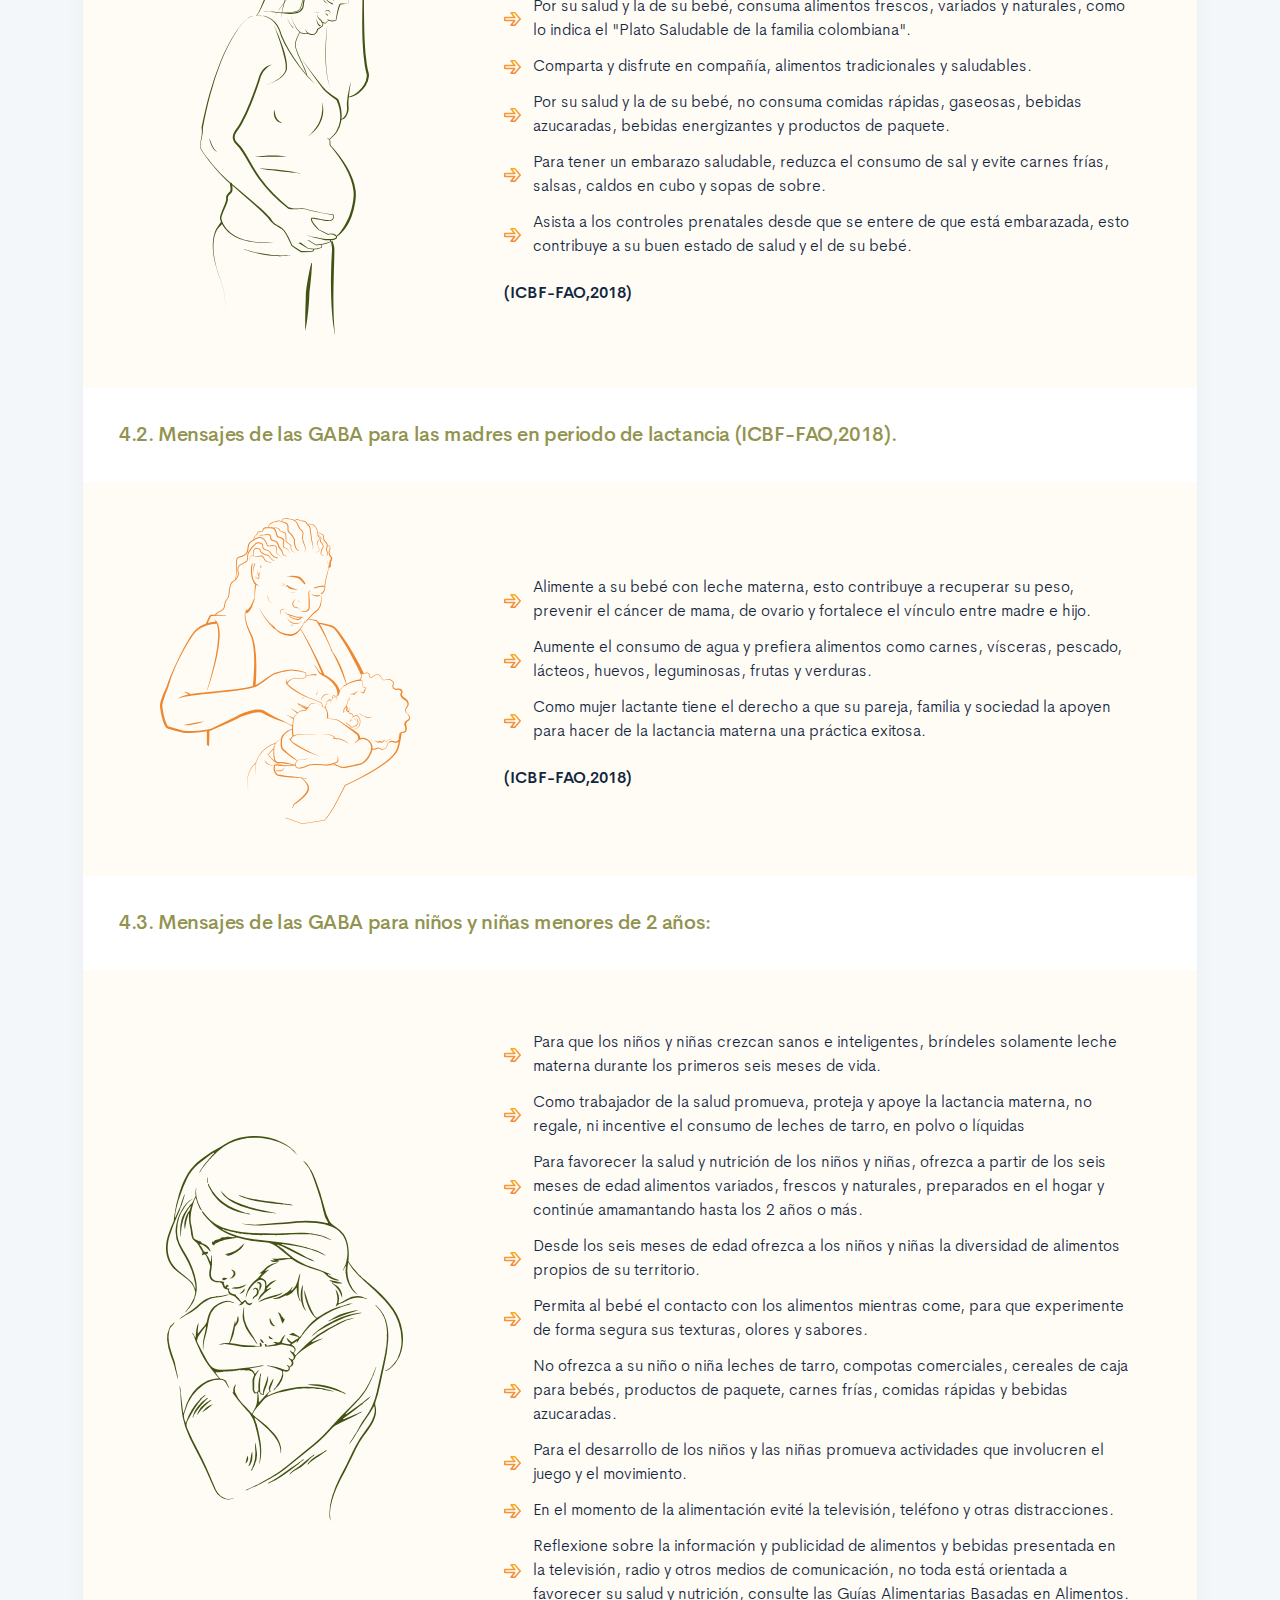
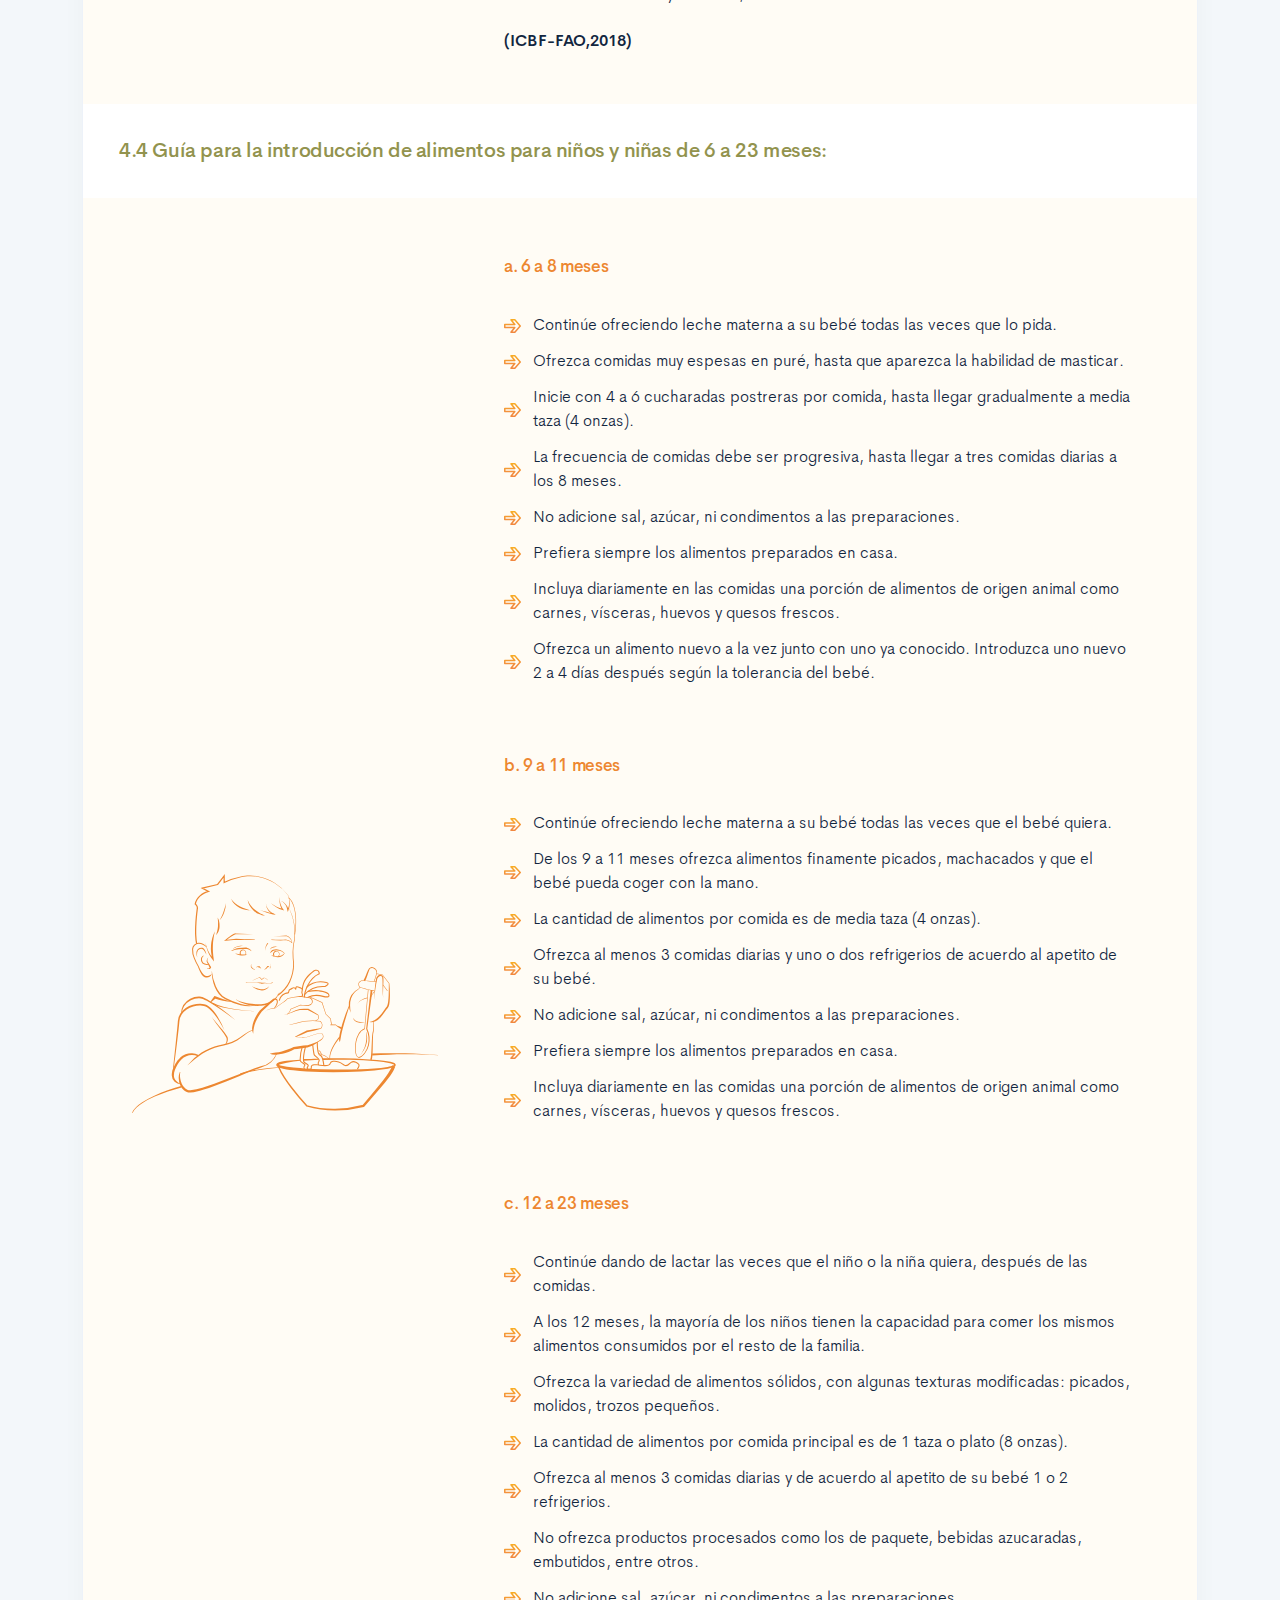
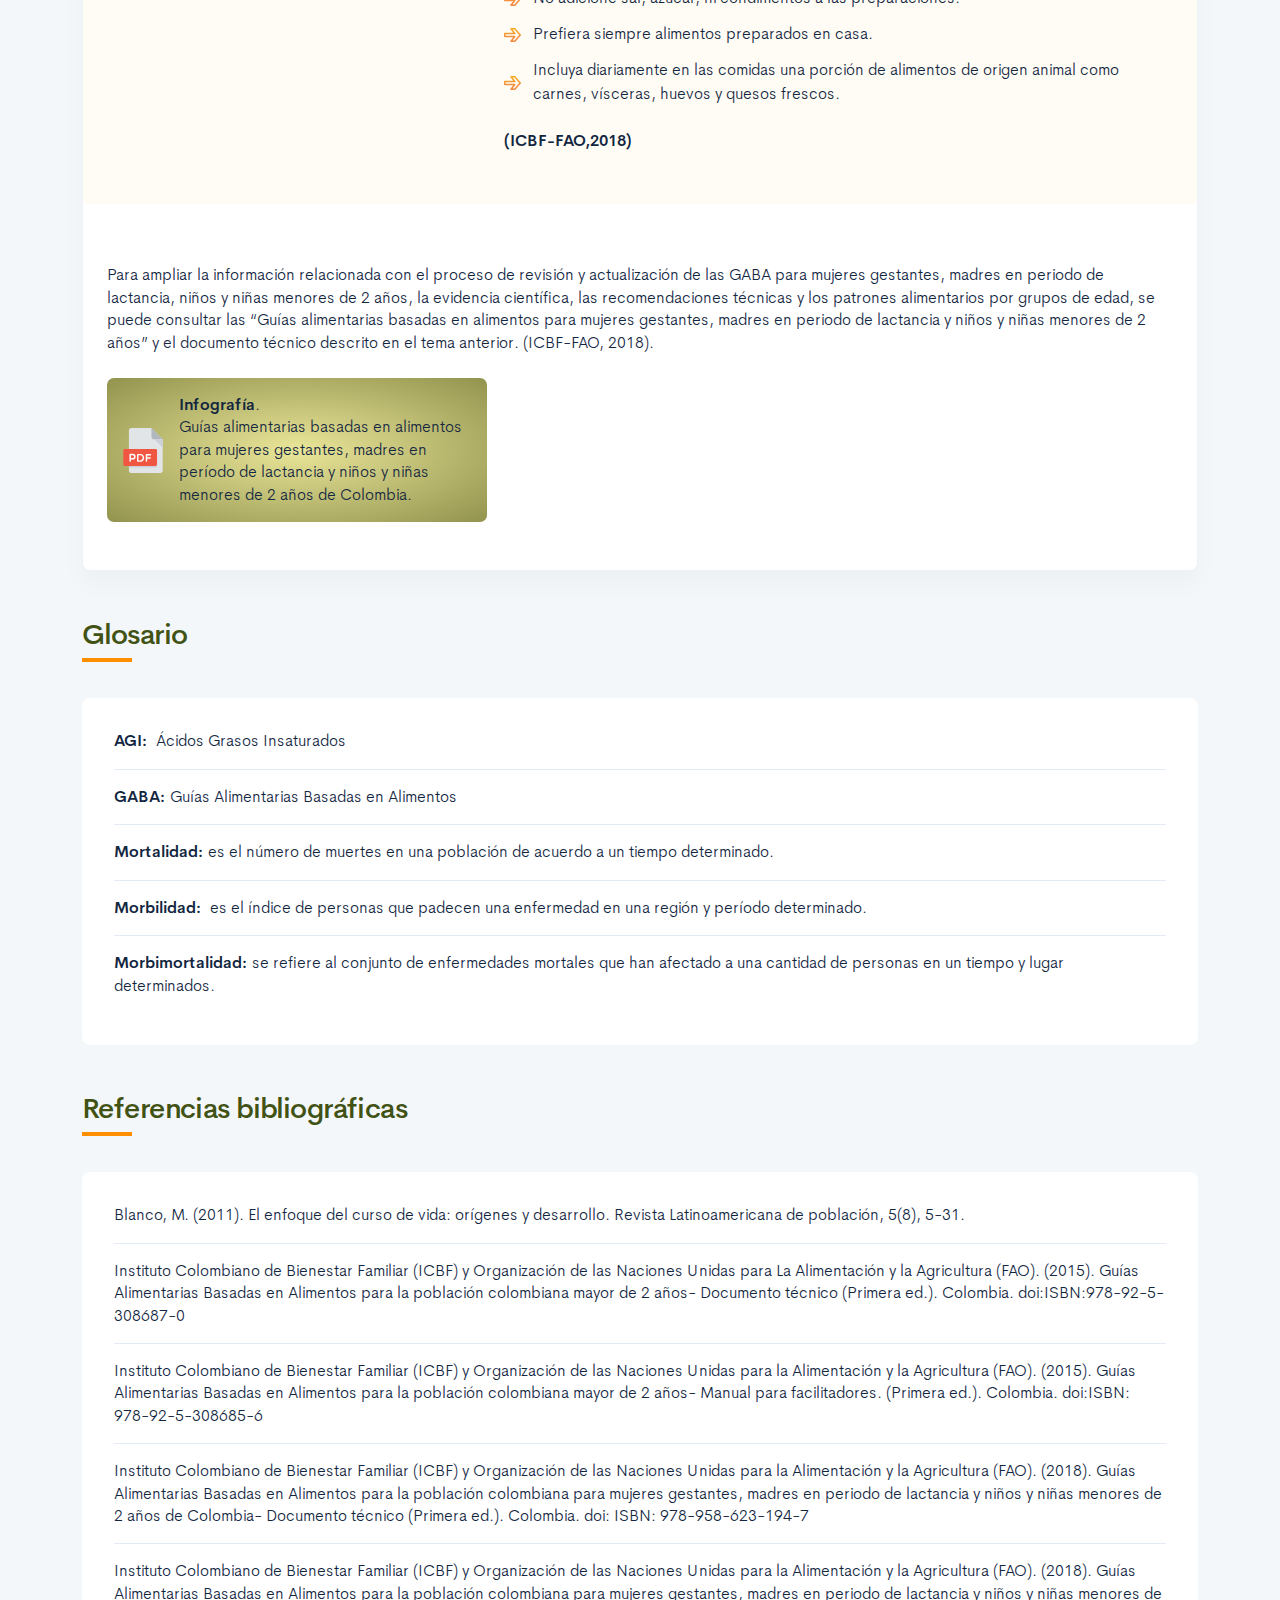
==== commit 459534d8: "Cambio de texto" ====
--- a/public/material.html
+++ b/public/material.html
@@ -284,7 +284,7 @@
                             </div>
                             <div class="row align-items-center bg-img mt-5">
                                 <div class="col-lg-6">
-                                    <p class="p-5 ml-5">En este caso la guía alimentaria se propone para mujeres gestantes, madres en periodo de lactancia seguidamente niños y niñas menores de 2 años que parten tanto a nivel familiar como institucional sobre el consumo de alimentos para realizar la mejor selección y manejo de los mismos.(ICBF-FAO, 2018).</p>
+                                    <p class="p-5 ml-5">Las guías alimentarias basadas en alimentos para mujeres gestantes, madres en periodo de lactancia y niños y niñas menores de 2 años, brindan orientaciones tanto a nivel familiar e institucional, sobre el consumo de alimentos para realizar la mejor selección y manejo de los mismos.(ICBF-FAO, 2018).</p>
                                 </div>
                                 <div class="col-lg-6 p-0 d-none d-lg-block"><img class="img-a" src="assets/images/pages/tema-3/img2.png"></div>
                             </div>
